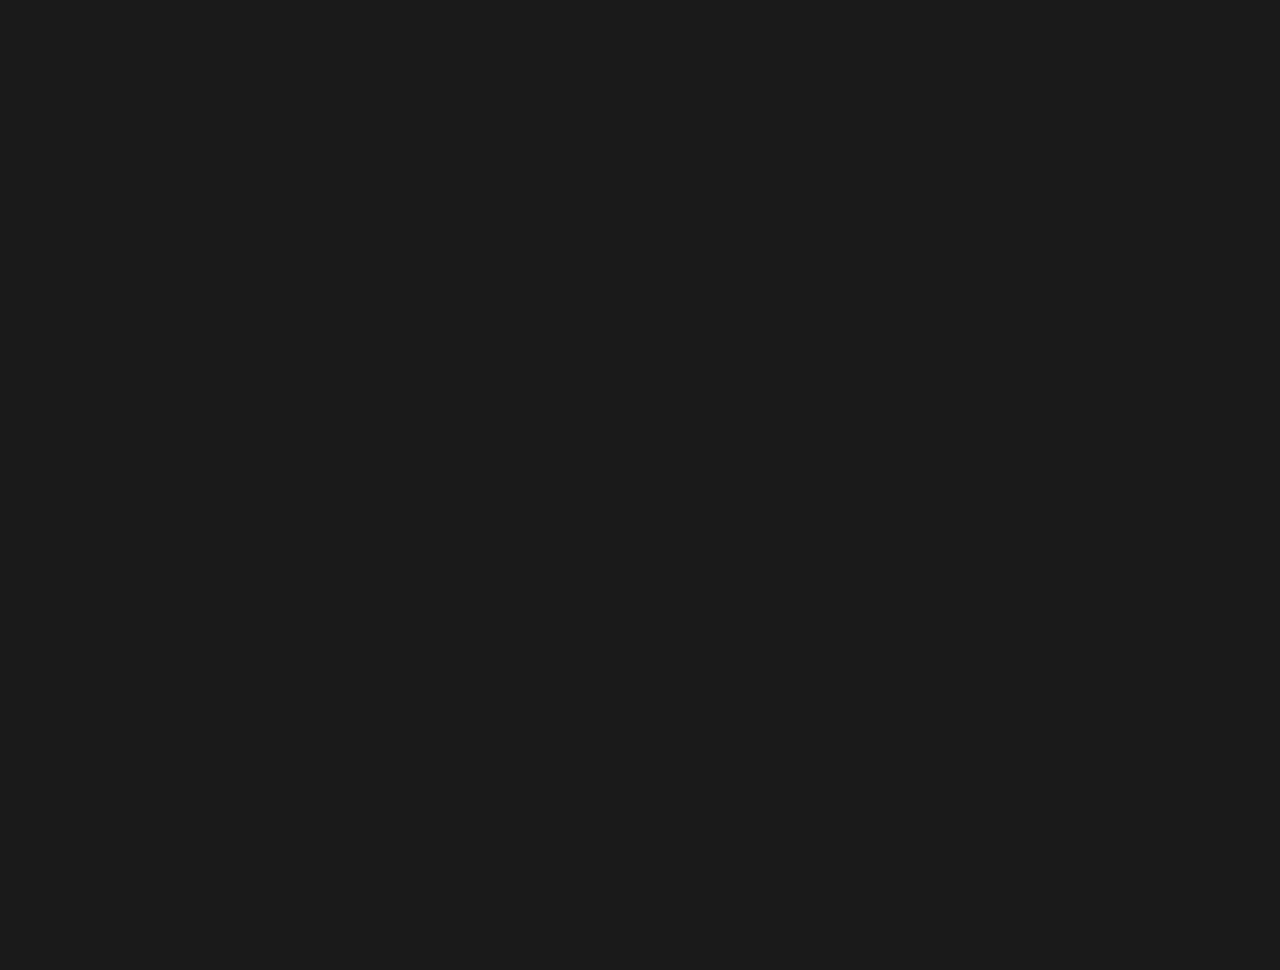
==== index.html @ 04cdd2e3 "upd" ====
<!DOCTYPE html>
<html lang="en">
<head>
    <meta charset="UTF-8">
    <meta name="viewport" content="width=device-width, initial-scale=1.0">
    <title>Welcome to We The People Roleplay</title>
    <link rel="stylesheet" href="style.css">
</head>
<body class="fade-out">

<header>
    <div class="logo"><img src="logo.png" alt="We The People Roleplay Logo"> We The People Roleplay</div>
</header>

<div class="intro-content">
    <div class="welcome">
        <h1>Welcome to We The People</h1>
    </div>

    <div class="video-container" style="text-align:center">
        <video id="video1" width="420" autoplay muted loop>
            <source src="IndexVideo.mp4" type="video/mp4">
            Your browser does not support the video tag.
        </video>
        <br><br>
        <button onclick="playPause()">Play/Pause</button>
        <button onclick="makeBig()">Big</button>
        <button onclick="makeSmall()">Small</button>
        <button onclick="makeNormal()">Normal</button>
    </div>

    <div class="intro-button">
        <a href="home.html"><button>Continue</button></a>
    </div>
</div>

<script src="script.js"></script>
</body>
</html>
---- style.css ----
/* Base Styles */
body {
    font-family: 'Arial', sans-serif;
    margin: 0;
    padding: 0;
    background-color: #1a1a1a;
    color: #eaeaea;
    opacity: 1;
    transition: opacity 0.5s ease-in-out;
}

body.fade-out {
    opacity: 0;
}

header {
    display: flex;
    justify-content: space-between;
    align-items: center;
    padding: 10px 20px;
    background-color: #333;
    color: #fff;
    box-shadow: 0 4px 8px rgba(0, 0, 0, 0.2);
}

header nav a {
    color: #fff;
    margin: 0 10px;
    text-decoration: none;
    transition: color 0.3s;
}

header nav a:hover {
    color: #007bff;
}

.logo {
    display: flex;
    align-items: center;
}

.logo img {
    height: 50px;
    margin-right: 10px;
}

.intro-content {
    display: flex;
    flex-direction: column;
    justify-content: center;
    align-items: center;
    height: 100vh;
    text-align: center;
}

.welcome {
    padding: 20px;
    background-color: #282828;
    color: #00ccff;
    font-size: 2em;
    border-radius: 10px;
    margin-bottom: 20px;
}

.video-container {
    margin: 20px 0;
}

.intro-button {
    text-align: center;
    margin: 20px 0;
}

.intro-button button {
    padding: 10px 20px;
    font-size: 1.2em;
    background-color: #007bff;
    color: #fff;
    border: none;
    border-radius: 5px;
    cursor: pointer;
    transition: background-color 0.3s, transform 0.3s;
}

.intro-button button:hover {
    background-color: #0056b3;
    transform: scale(1.05);
}

.hero {
    height: 100vh;
    display: flex;
    flex-direction: column;
    justify-content: center;
    align-items: center;
    color: #fff;
    text-align: center;
    padding: 20px;
    position: relative;
    overflow: hidden;
    background-color: #333;
}

.hero h1 {
    font-size: 4em;
    margin: 0;
    text-shadow: 2px 2px 4px rgba(0, 0, 0, 0.5);
}

.hero p {
    font-size: 1.5em;
    margin: 10px 0;
    text-shadow: 1px 1px 2px rgba(0, 0, 0, 0.5);
}

.hero button {
    padding: 10px 20px;
    font-size: 1em;
    margin-top: 20px;
    background-color: #007bff;
    color: #fff;
    border: none;
    border-radius: 5px;
    cursor: pointer;
    transition: background-color 0.3s, transform 0.3s;
}

.hero button:hover {
    background-color: #0056b3;
    transform: scale(1.05);
}

section {
    padding: 40px 20px;
}

.about-us, .server-info, .rules, .downloads, .contact, .things-to-do {
    text-align: center;
    padding: 20px;
    background-color: #282828;
    margin: 20px 0;
    box-shadow: 0 4px 8px rgba(0, 0, 0, 0.2);
    border-radius: 10px;
    transition: transform 0.3s, background-color 0.3s;
}

.about-us:hover, .server-info:hover, .rules:hover, .downloads:hover, .contact:hover, .things-to-do:hover {
    transform: scale(1.02);
    background-color: #333;
}

footer {
    background-color: #333;
    color: #fff;
    text-align: center;
    padding: 10px 20px;
    position: relative;
    width: 100%;
    bottom: 0;
}

h1, h2 {
    color: #00ccff;
}

button {
    background-color: #28a745;
    color: #fff;
    border: none;
    padding: 10px 20px;
    cursor: pointer;
    margin: 0 5px;
    border-radius: 5px;
    transition: background-color 0.3s, transform 0.3s;
}

button:hover {
    background-color: #218838;
    transform: scale(1.05);
}

@media (max-width: 768px) {
    .hero h1 {
        font-size: 3em;
    }

    .hero p {
        font-size: 1.2em;
    }

    header {
        flex-direction: column;
        text-align: center;
    }

    header nav {
        margin-top: 10px;
    }

    .video-container video {
        width: 100%;
        max-width: 100%;
    }
}
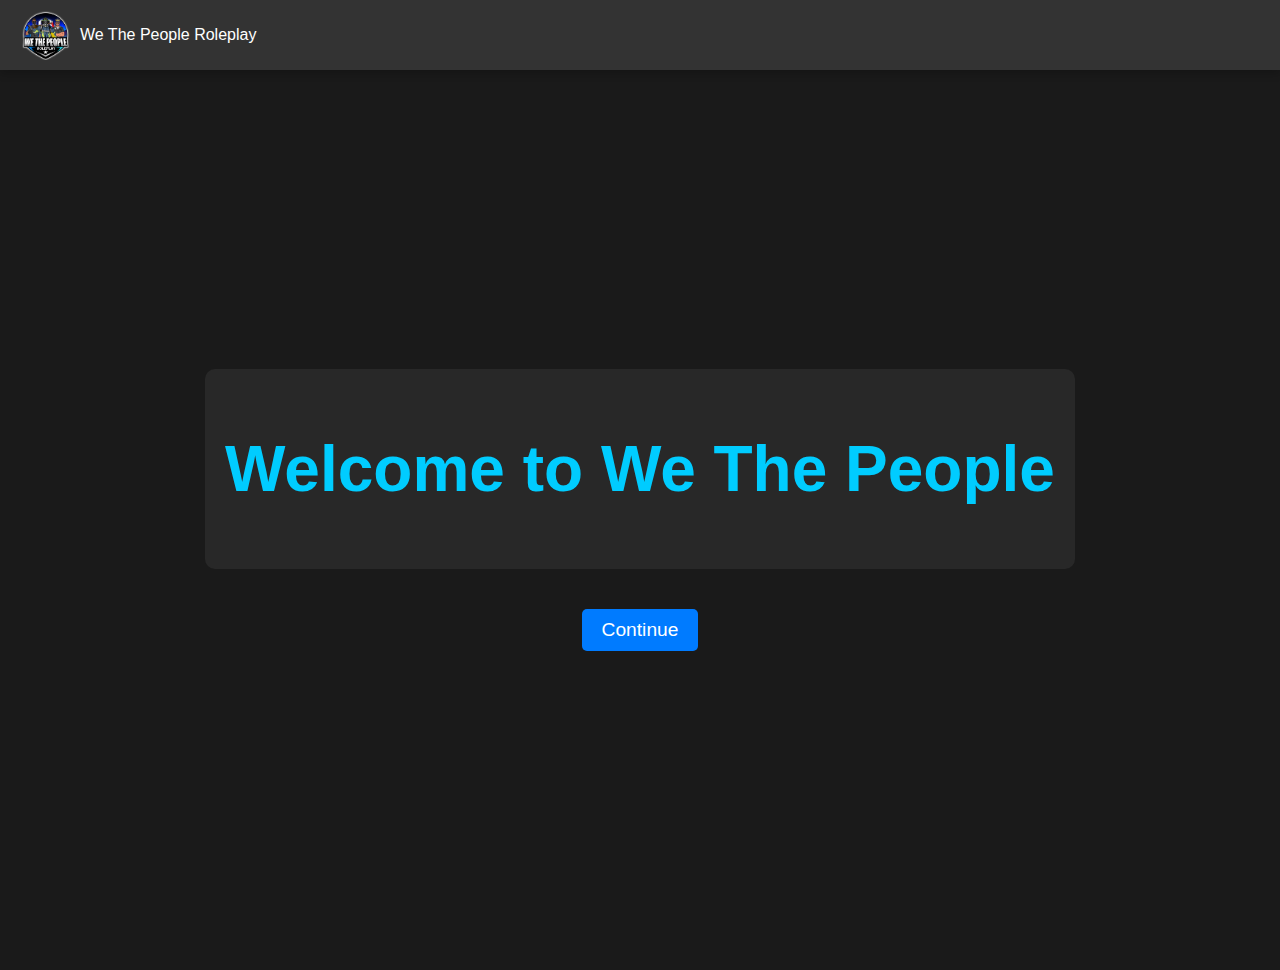
==== commit 8db48f7a: "update" ====
--- a/index.html
+++ b/index.html
@@ -17,18 +17,6 @@
         <h1>Welcome to We The People</h1>
     </div>
 
-    <div class="video-container" style="text-align:center">
-        <video id="video1" width="420" autoplay muted loop>
-            <source src="IndexVideo.mp4" type="video/mp4">
-            Your browser does not support the video tag.
-        </video>
-        <br><br>
-        <button onclick="playPause()">Play/Pause</button>
-        <button onclick="makeBig()">Big</button>
-        <button onclick="makeSmall()">Small</button>
-        <button onclick="makeNormal()">Normal</button>
-    </div>
-
     <div class="intro-button">
         <a href="home.html"><button>Continue</button></a>
     </div>
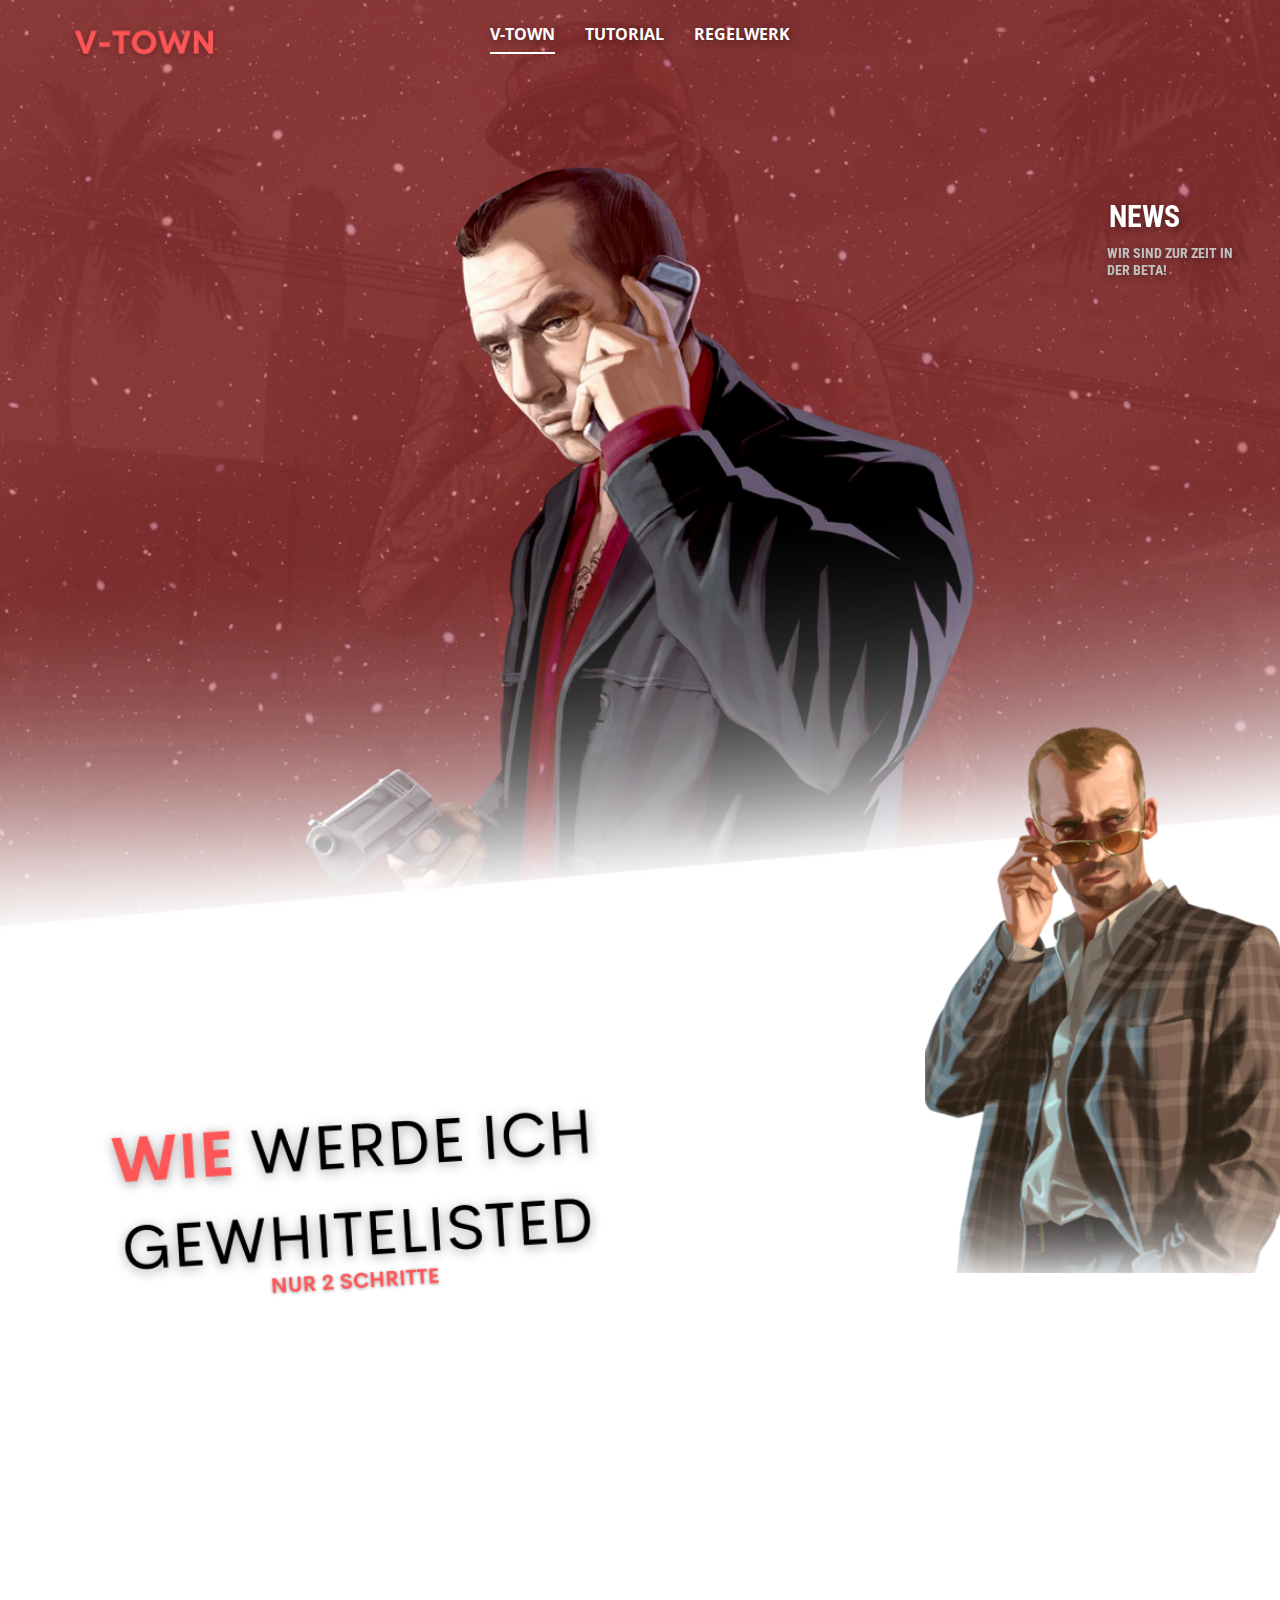
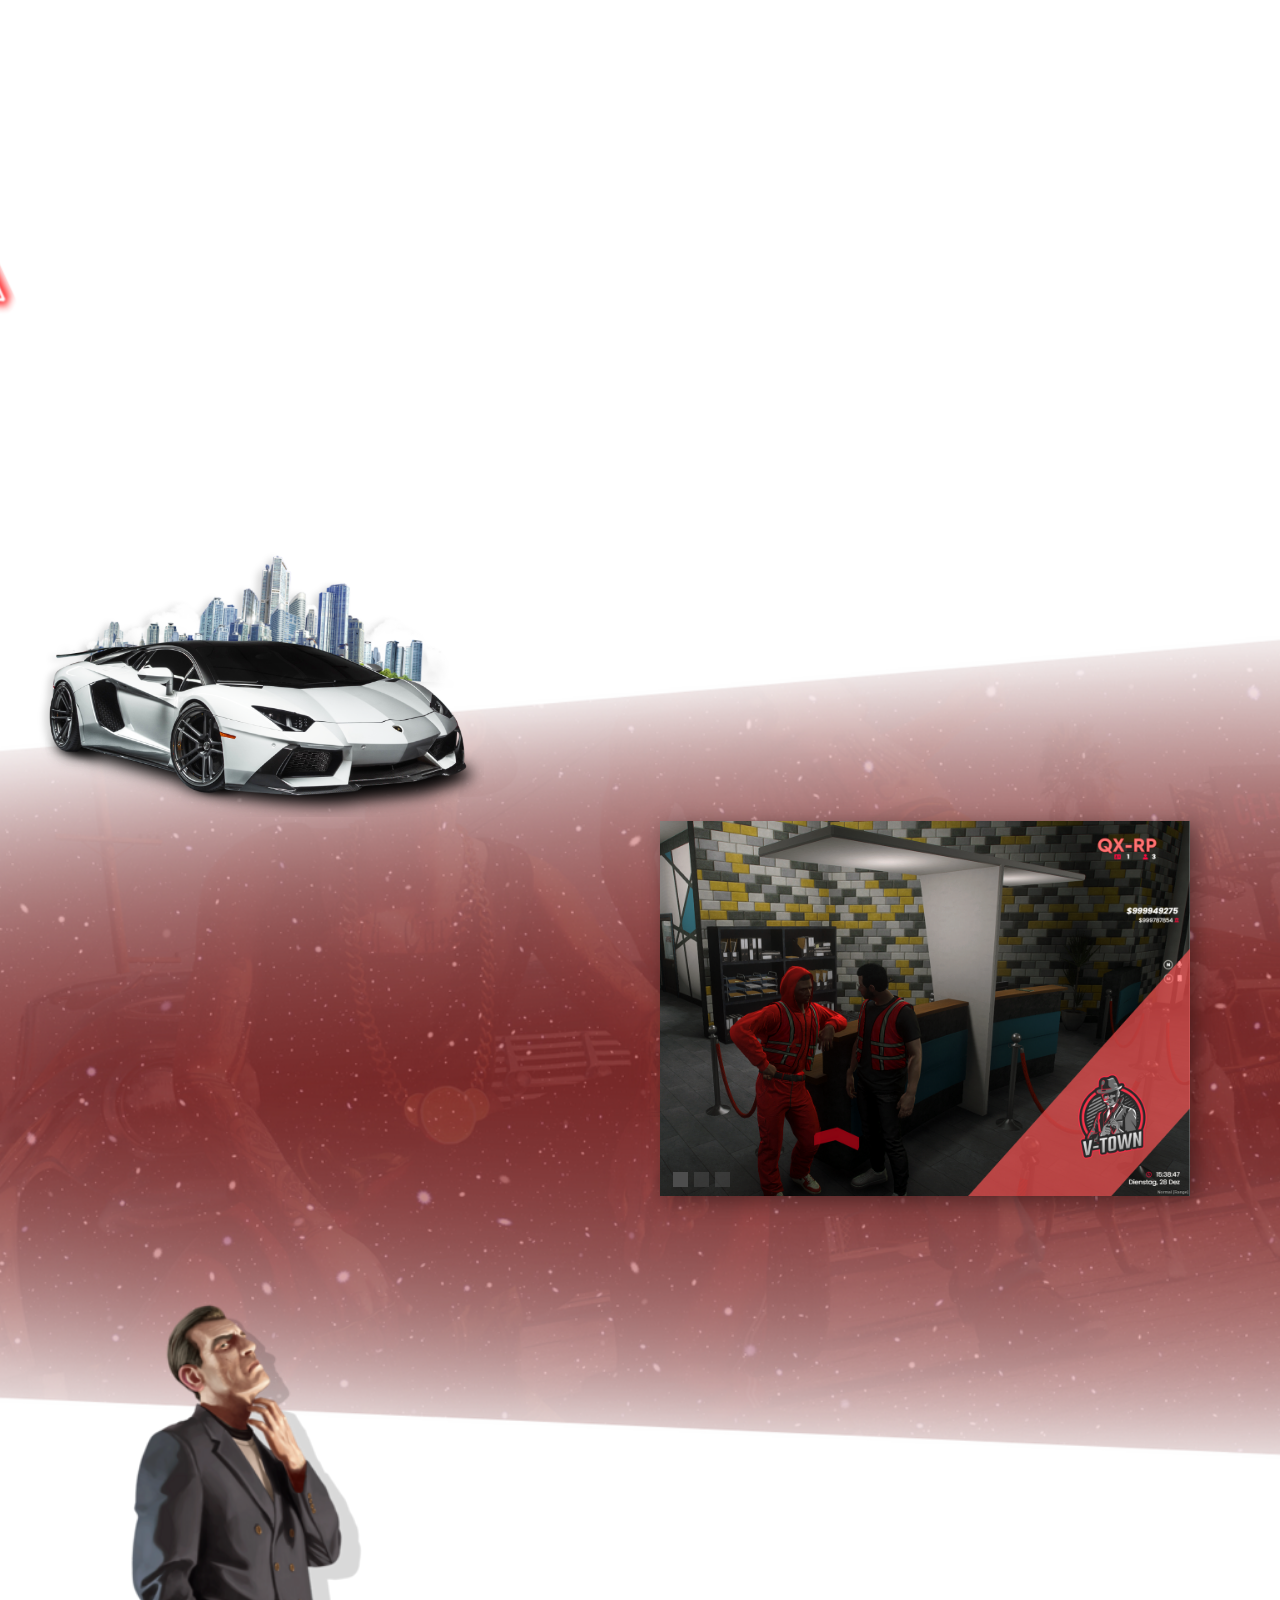
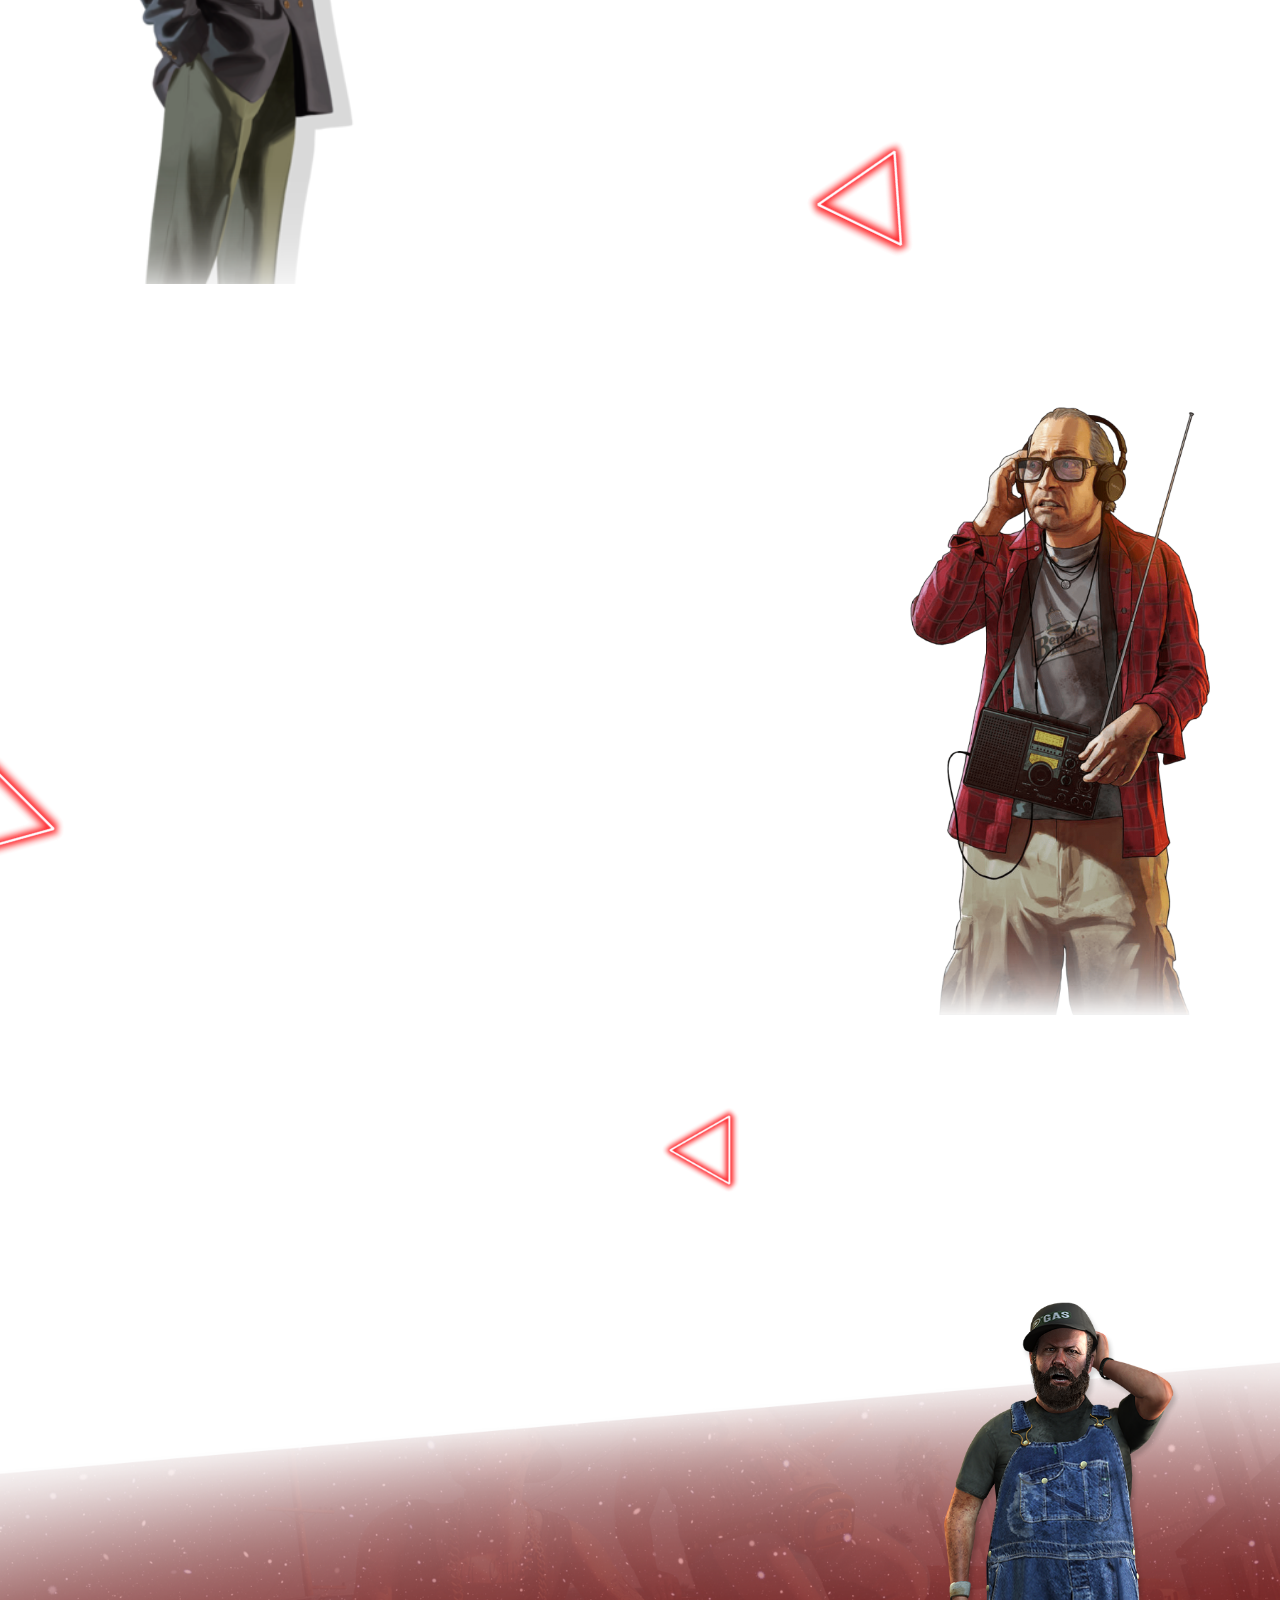
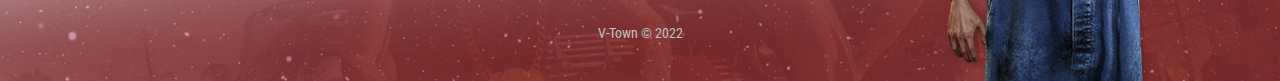
==== commit 8ddd2bba: "upd" ====
--- a/index.html
+++ b/index.html
@@ -1,27 +1,268 @@
 <!DOCTYPE html>
-<html lang="en">
-<head>
-    <meta charset="UTF-8">
+<html style="font-size: 16px;" lang="de">
+  <head>
     <meta name="viewport" content="width=device-width, initial-scale=1.0">
-    <title>Welcome to We The People Roleplay</title>
-    <link rel="stylesheet" href="style.css">
-</head>
-<body class="fade-out">
-
-<header>
-    <div class="logo"><img src="logo.png" alt="We The People Roleplay Logo"> We The People Roleplay</div>
-</header>
-
-<div class="intro-content">
-    <div class="welcome">
-        <h1>Welcome to We The People</h1>
-    </div>
-
-    <div class="intro-button">
-        <a href="home.html"><button>Continue</button></a>
-    </div>
-</div>
-
-<script src="script.js"></script>
-</body>
-</html>
+    <meta charset="utf-8">
+    <meta name="keywords" content="">
+    <meta name="description" content="">
+    <meta name="page_type" content="np-template-header-footer-from-plugin">
+    <title>V-Town</title>
+    <link rel="stylesheet" href="nicepage.css" media="screen">
+<link rel="stylesheet" href="V-Town.css" media="screen">
+    <script class="u-script" type="text/javascript" src="jquery.js" defer=""></script>
+    <script class="u-script" type="text/javascript" src="nicepage.js" defer=""></script>
+    <meta name="generator" content="RolePlay, Qx, FiveM">
+    <meta property="og:title" content="V-Town - Roleplay ">
+    
+    <link rel="icon" href="images/favicon.png">
+    <link id="u-theme-google-font" rel="stylesheet" href="https://fonts.googleapis.com/css?family=Roboto:100,100i,300,300i,400,400i,500,500i,700,700i,900,900i|Open+Sans:300,300i,400,400i,600,600i,700,700i,800,800i">
+    <link id="u-page-google-font" rel="stylesheet" href="https://fonts.googleapis.com/css?family=Roboto+Condensed:300,300i,400,400i,700,700i">
+    
+    
+    
+    
+    
+    <script type="application/ld+json">{
+		"@context": "http://schema.org",
+		"@type": "Organization",
+		"name": "Site11",
+		"logo": "images/logo33.png"
+}</script>
+    <meta name="theme-color" content="#478ac9">
+    <meta property="og:description" content="">
+    <meta property="og:type" content="website">
+  </head>
+  <body data-home-page="V-Town.html" data-home-page-title="V-Town" class="u-body u-overlap"><header class="u-clearfix u-header u-header" id="sec-26df"><div class="u-clearfix u-sheet u-sheet-1">
+        <a href="/V-Town.html" data-page-id="67859204" class="u-hover-feature u-image u-logo u-image-1" data-image-width="149" data-image-height="66" title="Startseite">
+          <img src="images/logo33.png" class="u-logo-image u-logo-image-1">
+        </a>
+        <nav class="u-menu u-menu-dropdown u-offcanvas u-menu-1">
+          <div class="menu-collapse" style="font-size: 1rem; letter-spacing: 0px; font-weight: 700; text-transform: uppercase;">
+            <a class="u-button-style u-custom-active-border-color u-custom-active-color u-custom-border u-custom-border-color u-custom-borders u-custom-hover-border-color u-custom-hover-color u-custom-left-right-menu-spacing u-custom-padding-bottom u-custom-text-active-color u-custom-text-color u-custom-text-hover-color u-custom-text-shadow u-custom-top-bottom-menu-spacing u-nav-link u-text-active-palette-1-base u-text-hover-palette-2-base" href="#">
+              <svg viewBox="0 0 24 24"><use xmlns:xlink="http://www.w3.org/1999/xlink" xlink:href="#menu-hamburger"></use></svg>
+              <svg version="1.1" xmlns="http://www.w3.org/2000/svg" xmlns:xlink="http://www.w3.org/1999/xlink"><defs><symbol id="menu-hamburger" viewBox="0 0 16 16" style="width: 16px; height: 16px;"><rect y="1" width="16" height="2"></rect><rect y="7" width="16" height="2"></rect><rect y="13" width="16" height="2"></rect>
+</symbol>
+</defs></svg>
+            </a>
+          </div>
+          <div class="u-custom-menu u-nav-container">
+            <ul class="u-nav u-spacing-30 u-unstyled u-nav-1"><li class="u-nav-item"><a class="u-border-2 u-border-active-white u-border-hover-grey-25 u-border-no-left u-border-no-right u-border-no-top u-button-style u-nav-link u-text-active-white u-text-hover-grey-25 u-text-white" href="/V-Town.html" style="padding: 10px 0px; text-shadow: 2px 2px 8px rgba(0,0,0,0.4);">V-Town</a>
+</li><li class="u-nav-item"><a class="u-border-2 u-border-active-white u-border-hover-grey-25 u-border-no-left u-border-no-right u-border-no-top u-button-style u-nav-link u-text-active-white u-text-hover-grey-25 u-text-white" href="/tutorial.html" style="padding: 10px 0px; text-shadow: 2px 2px 8px rgba(0,0,0,0.4);">Tutorial</a>
+</li><li class="u-nav-item"><a class="u-border-2 u-border-active-white u-border-hover-grey-25 u-border-no-left u-border-no-right u-border-no-top u-button-style u-nav-link u-text-active-white u-text-hover-grey-25 u-text-white" href="/Regelwerk.html" style="padding: 10px 0px; text-shadow: 2px 2px 8px rgba(0,0,0,0.4);">Regelwerk</a>
+</li></ul>
+          </div>
+          <div class="u-custom-menu u-nav-container-collapse">
+            <div class="u-black u-container-style u-inner-container-layout u-opacity u-opacity-95 u-sidenav">
+              <div class="u-inner-container-layout u-sidenav-overflow">
+                <div class="u-menu-close"></div>
+                <ul class="u-align-center u-nav u-popupmenu-items u-unstyled u-nav-2"><li class="u-nav-item"><a class="u-button-style u-nav-link" href="/V-Town.html" style="padding: 10px 0px; text-shadow: 2px 2px 8px rgba(0,0,0,0.4);">V-Town</a>
+</li><li class="u-nav-item"><a class="u-button-style u-nav-link" href="/tutorial.html" style="padding: 10px 0px; text-shadow: 2px 2px 8px rgba(0,0,0,0.4);">Tutorial</a>
+</li><li class="u-nav-item"><a class="u-button-style u-nav-link" href="/Regelwerk.html" style="padding: 10px 0px; text-shadow: 2px 2px 8px rgba(0,0,0,0.4);">Regelwerk</a>
+</li></ul>
+              </div>
+            </div>
+            <div class="u-black u-menu-overlay u-opacity u-opacity-70"></div>
+          </div>
+        </nav>
+      </div></header>
+    <section class="skrollable u-clearfix u-image u-section-1" id="sec-89bc" data-image-width="1920" data-image-height="1079">
+      <div class="u-clearfix u-sheet u-sheet-1">
+        <div class="u-clearfix u-expanded-width u-layout-wrap u-layout-wrap-1">
+          <div class="u-layout">
+            <div class="u-layout-row">
+              <div class="u-align-left u-container-style u-layout-cell u-size-30 u-layout-cell-1">
+                <div class="u-container-layout u-container-layout-1"></div>
+              </div>
+              <div class="u-container-style u-layout-cell u-size-30 u-layout-cell-2">
+                <div class="u-container-layout u-container-layout-2">
+                  <h1 class="u-custom-font u-font-roboto-condensed u-text u-text-default u-text-white u-text-1" data-animation-name="jackInTheBox" data-animation-duration="1000" data-animation-direction="">NEWS</h1>
+                  <h6 class="u-custom-font u-font-roboto-condensed u-text u-text-default u-text-grey-25 u-text-2" data-animation-name="jackInTheBox" data-animation-duration="1000" data-animation-direction="" data-animation-delay="250">WIR SIND ZUR ZEIT IN&nbsp;<br>DER BETA!
+                  </h6>
+                </div>
+              </div>
+            </div>
+          </div>
+        </div>
+      </div>
+    </section>
+    <section class="u-clearfix u-image u-section-2" id="sec-9128" data-image-width="1920" data-image-height="1079">
+      <div class="u-clearfix u-sheet u-sheet-1">
+        <div class="u-clearfix u-expanded-width u-layout-wrap u-layout-wrap-1">
+          <div class="u-layout">
+            <div class="u-layout-row">
+              <div class="u-container-style u-layout-cell u-size-30 u-layout-cell-1">
+                <div class="u-container-layout u-valign-bottom u-container-layout-1">
+                  <img class="u-hover-feature u-image u-image-default u-preserve-proportions u-image-1" src="images/WIEwerdeichgewhitelisted.png" alt="" data-image-width="500" data-image-height="500">
+                </div>
+              </div>
+              <div class="u-container-style u-layout-cell u-size-30 u-layout-cell-2">
+                <div class="u-container-layout u-container-layout-2">
+                  <img class="u-image u-image-default u-image-2" src="images/TheDimitri.png" alt="" data-image-width="350" data-image-height="479">
+                  <img class="u-image u-image-default u-image-3" src="images/Lighting8.png" alt="" data-image-width="1280" data-image-height="720">
+                </div>
+              </div>
+            </div>
+          </div>
+        </div>
+        <div class="u-container-style u-group u-hover-feature u-image u-shape-rectangle u-image-4" data-image-width="1920" data-image-height="1080" data-animation-name="flipIn" data-animation-duration="1000" data-animation-direction="X">
+          <div class="u-container-layout u-valign-top u-container-layout-3"></div>
+        </div>
+        <a href="https://cfx.re/join/kvd8r6" class="u-border-none u-btn u-btn-round u-button-style u-custom-color-2 u-hover-feature u-radius-11 u-text-body-alt-color u-btn-1" target="_blank" data-animation-name="bounceIn" data-animation-duration="1000" data-animation-delay="0" data-animation-direction="">SERVER BEITRETEN</a>
+      </div>
+      
+      
+      
+    </section>
+    <section class="skrollable u-clearfix u-image u-section-3" id="sec-facb" data-image-width="1920" data-image-height="1079">
+      <div class="u-clearfix u-sheet u-sheet-1">
+        <div class="u-clearfix u-expanded-width u-layout-wrap u-layout-wrap-1">
+          <div class="u-layout">
+            <div class="u-layout-row">
+              <div class="u-container-style u-layout-cell u-size-30 u-layout-cell-1">
+                <div class="u-container-layout u-container-layout-1">
+                  <img class="u-image u-image-contain u-image-default u-image-1" src="images/details-1-iphone.png" alt="" data-image-width="720" data-image-height="440">
+                  <h1 class="u-custom-font u-font-roboto-condensed u-text u-text-default u-text-white u-text-1" data-animation-name="jackInTheBox" data-animation-duration="1000" data-animation-direction="">
+                    <span class="u-text-palette-2-light-1">ERLEBE</span>
+                    <br>VIELE SACHEN
+                  </h1>
+                  <h3 class="u-custom-font u-font-roboto-condensed u-text u-text-default u-text-white u-text-2" data-animation-name="jackInTheBox" data-animation-duration="1000" data-animation-delay="250" data-animation-direction="">UNTERNEHME VIELE VERSCHIEDENE<br>SACHEN DAS DIR AUCH NIE LANGWEILIG&nbsp;<br>WIRD GEHE ZB INS <span class="u-text-palette-2-light-1">CASINO</span>, SPIELE&nbsp;<br>BASEBALL UND VIELES MEHR!
+                  </h3>
+                  <img class="u-image u-image-default u-image-2" src="images/Artwork_de_Ray_Boccino.png" alt="" data-image-width="280" data-image-height="500">
+                </div>
+              </div>
+              <div class="u-container-style u-layout-cell u-size-30 u-layout-cell-2">
+                <div class="u-container-layout u-container-layout-2">
+                  <div class="u-shape u-shape-rectangle u-shape-1"></div>
+                  <div class="u-carousel u-gallery u-gallery-slider u-layout-carousel u-lightbox u-no-transition u-show-text-none u-gallery-1" data-interval="5000" data-u-ride="carousel" id="carousel-5e2f">
+                    <ol class="u-carousel-indicators u-carousel-indicators-1">
+                      <li data-u-target="#carousel-5e2f" data-u-slide-to="0" class="u-active u-grey-70 u-shape-rectangle" style="width: 15px; height: 15px;"></li>
+                      <li data-u-target="#carousel-5e2f" data-u-slide-to="1" class="u-grey-70 u-shape-rectangle" style="width: 15px; height: 15px;"></li>
+                      <li data-u-target="#carousel-5e2f" data-u-slide-to="2" class="u-grey-70 u-shape-rectangle" style="width: 15px; height: 15px;"></li>
+                    </ol>
+                    <div class="u-carousel-inner u-gallery-inner" role="listbox">
+                      <div class="u-active u-carousel-item u-gallery-item u-carousel-item-1">
+                        <div class="u-back-slide u-back-slide-1" data-image-width="1600" data-image-height="900">
+                          <img src="images/DesignohneTitel40.png" alt="" data-image-width="2000" data-image-height="1333" class="u-back-image u-expanded u-back-image-1">
+                        </div>
+                        <div class="u-align-center u-over-slide u-shading u-valign-bottom u-over-slide-1">
+                          <h3 class="u-gallery-heading">Sample Title</h3>
+                          <p class="u-gallery-text">Sample Text</p>
+                        </div>
+                      </div>
+                      <div class="u-carousel-item u-gallery-item u-carousel-item-2">
+                        <div class="u-back-slide" data-image-width="1600" data-image-height="900">
+                          <img class="u-back-image u-expanded u-back-image-2" src="images/DesignohneTitel41.png">
+                        </div>
+                        <div class="u-align-center u-over-slide u-shading u-valign-bottom u-over-slide-2">
+                          <h3 class="u-gallery-heading">Sample Title</h3>
+                          <p class="u-gallery-text">Sample Text</p>
+                        </div>
+                      </div>
+                      <div class="u-carousel-item u-gallery-item u-carousel-item-3" data-image-width="500" data-image-height="500">
+                        <div class="u-back-slide" data-image-width="1920" data-image-height="1080">
+                          <img class="u-back-image u-expanded u-back-image-3" src="images/DesignohneTitel42.png">
+                        </div>
+                        <div class="u-align-center u-over-slide u-shading u-valign-bottom u-over-slide-3">
+                          <h3 class="u-gallery-heading"></h3>
+                          <p class="u-gallery-text"></p>
+                        </div>
+                        <style data-mode="XL"></style>
+                        <style data-mode="LG"></style>
+                        <style data-mode="MD"></style>
+                        <style data-mode="SM"></style>
+                        <style data-mode="XS"></style>
+                      </div>
+                    </div>
+                    <a class="u-absolute-vcenter u-carousel-control u-carousel-control-prev u-grey-70 u-hidden u-icon-circle u-opacity u-opacity-70 u-spacing-10 u-text-white u-carousel-control-1" href="#carousel-5e2f" role="button" data-u-slide="prev">
+                      <span aria-hidden="true">
+                        <svg viewBox="0 0 451.847 451.847"><path d="M97.141,225.92c0-8.095,3.091-16.192,9.259-22.366L300.689,9.27c12.359-12.359,32.397-12.359,44.751,0
+c12.354,12.354,12.354,32.388,0,44.748L173.525,225.92l171.903,171.909c12.354,12.354,12.354,32.391,0,44.744
+c-12.354,12.365-32.386,12.365-44.745,0l-194.29-194.281C100.226,242.115,97.141,234.018,97.141,225.92z"></path></svg>
+                      </span>
+                      <span class="sr-only">
+                        <svg viewBox="0 0 451.847 451.847"><path d="M97.141,225.92c0-8.095,3.091-16.192,9.259-22.366L300.689,9.27c12.359-12.359,32.397-12.359,44.751,0
+c12.354,12.354,12.354,32.388,0,44.748L173.525,225.92l171.903,171.909c12.354,12.354,12.354,32.391,0,44.744
+c-12.354,12.365-32.386,12.365-44.745,0l-194.29-194.281C100.226,242.115,97.141,234.018,97.141,225.92z"></path></svg>
+                      </span>
+                    </a>
+                    <a class="u-absolute-vcenter u-carousel-control u-carousel-control-next u-grey-70 u-hidden u-icon-circle u-opacity u-opacity-70 u-spacing-10 u-text-white u-carousel-control-2" href="#carousel-5e2f" role="button" data-u-slide="next">
+                      <span aria-hidden="true">
+                        <svg viewBox="0 0 451.846 451.847"><path d="M345.441,248.292L151.154,442.573c-12.359,12.365-32.397,12.365-44.75,0c-12.354-12.354-12.354-32.391,0-44.744
+L278.318,225.92L106.409,54.017c-12.354-12.359-12.354-32.394,0-44.748c12.354-12.359,32.391-12.359,44.75,0l194.287,194.284
+c6.177,6.18,9.262,14.271,9.262,22.366C354.708,234.018,351.617,242.115,345.441,248.292z"></path></svg>
+                      </span>
+                      <span class="sr-only">
+                        <svg viewBox="0 0 451.846 451.847"><path d="M345.441,248.292L151.154,442.573c-12.359,12.365-32.397,12.365-44.75,0c-12.354-12.354-12.354-32.391,0-44.744
+L278.318,225.92L106.409,54.017c-12.354-12.359-12.354-32.394,0-44.748c12.354-12.359,32.391-12.359,44.75,0l194.287,194.284
+c6.177,6.18,9.262,14.271,9.262,22.366C354.708,234.018,351.617,242.115,345.441,248.292z"></path></svg>
+                      </span>
+                    </a>
+                  </div>
+                </div>
+              </div>
+            </div>
+          </div>
+        </div>
+      </div>
+    </section>
+    <section class="u-clearfix u-image u-section-4" id="sec-71cf" data-image-width="1440" data-image-height="809">
+      <div class="u-clearfix u-sheet u-sheet-1">
+        <div class="u-clearfix u-expanded-width u-layout-wrap u-layout-wrap-1">
+          <div class="u-layout">
+            <div class="u-layout-col">
+              <div class="u-container-style u-layout-cell u-size-20 u-layout-cell-1">
+                <div class="u-container-layout u-container-layout-1">
+                  <img class="u-image u-image-default u-image-1" src="images/Lighting8.png" alt="" data-image-width="1280" data-image-height="720">
+                  <img class="u-hover-feature u-image u-image-default u-image-2" src="images/DesignohneTitel1.svg" alt="" data-image-width="1230" data-image-height="693" data-href="https://www.youtube.com/channel/UChH56C7lBJpGimaINwvrgmw" data-animation-name="flipIn" data-animation-duration="1000" data-animation-direction="X">
+                </div>
+              </div>
+              <div class="u-container-style u-layout-cell u-size-20 u-layout-cell-2">
+                <div class="u-container-layout u-container-layout-2">
+                  <img class="u-hover-feature u-image u-image-default u-image-3" src="images/DesignohneTitel2.svg" alt="" data-image-width="1230" data-image-height="693" data-href="https://www.tiktok.com/@qxrp.eu?lang=de-DE" data-animation-name="flipIn" data-animation-duration="1000" data-animation-delay="250" data-animation-direction="X">
+                </div>
+              </div>
+              <div class="u-container-style u-layout-cell u-size-20 u-layout-cell-3">
+                <div class="u-container-layout u-container-layout-3">
+                  <img class="u-image u-image-default u-image-4" src="images/toppng.com-ta-free-download-transparent-ron-gta-v-564x1142.png" alt="" data-image-width="422" data-image-height="854">
+                  <img class="u-image u-image-default u-image-5" src="images/Lighting8.png" alt="" data-image-width="1280" data-image-height="720">
+                  <img class="u-hover-feature u-image u-image-default u-image-6" src="images/DesignohneTitel3.svg" alt="" data-image-width="1230" data-image-height="693" data-href="https://discord.gg/S8q6aBtkwU" data-animation-name="flipIn" data-animation-duration="1000" data-animation-delay="500" data-animation-direction="X" data-target="_blank">
+                </div>
+              </div>
+            </div>
+          </div>
+        </div>
+      </div>
+      
+      
+      
+    </section>
+    
+    
+    <footer class="u-align-center u-clearfix u-footer u-image u-footer" id="sec-f3c1" data-image-width="1600" data-image-height="899"><div class="u-clearfix u-sheet u-sheet-1">
+        <div class="u-clearfix u-expanded-width u-layout-wrap u-layout-wrap-1">
+          <div class="u-layout">
+            <div class="u-layout-row">
+              <div class="u-container-style u-layout-cell u-size-20 u-layout-cell-1">
+                <div class="u-container-layout u-container-layout-1">
+                  <h4 class="u-custom-font u-font-roboto-condensed u-hover-feature u-text u-text-grey-30 u-text-1" data-animation-name="flipIn" data-animation-duration="1000" data-animation-direction="X">
+                    <span class="u-text-custom-color-2">V-Town</span> ist ein Projekt von BubbleDude, welches im Jahr 2021 angefangen wurde zu erstellen! Wir dürfen euch also nach ungefähr 1 Jahr in der Beta begrüßen.
+                  </h4>
+                  <img class="u-hover-feature u-image u-image-contain u-image-default u-preserve-proportions u-image-1" src="images/logo33.png" alt="" data-image-width="150" data-image-height="66" data-animation-name="flipIn" data-animation-duration="1000" data-animation-direction="X">
+                </div>
+              </div>
+              <div class="u-container-style u-layout-cell u-size-20 u-layout-cell-2">
+                <div class="u-container-layout u-container-layout-2">
+                  <h6 class="u-custom-font u-font-roboto-condensed u-text u-text-default u-text-grey-25 u-text-2">V-Town © 2022</h6>
+                </div>
+              </div>
+              <div class="u-container-style u-layout-cell u-size-20 u-layout-cell-3">
+                <div class="u-container-layout u-valign-bottom u-container-layout-3">
+                  <img class="u-image u-image-default u-image-2" src="images/pngkey.com-gta-5-online-logo-1899415.png" alt="" data-image-width="363" data-image-height="578">
+                </div>
+              </div>
+            </div>
+          </div>
+        </div>
+      </div></footer>
+  </body>
+</html>--- a/nicepage.css
+++ b/nicepage.css
@@ -0,0 +1,36109 @@
+/*begin-commonstyles library*//*!
+ * froala_editor v4.0.6 (https://www.froala.com/wysiwyg-editor)
+ * License https://froala.com/wysiwyg-editor/terms/
+ * Copyright 2014-2021 Froala Labs
+ */
+
+.fr-clearfix::after {
+  clear: both;
+  display: block;
+  content: "";
+  height: 0; }
+
+.fr-hide-by-clipping {
+  position: absolute;
+  width: 1px;
+  height: 1px;
+  padding: 0;
+  margin: -1px;
+  overflow: hidden;
+  clip: rect(0, 0, 0, 0);
+  border: 0; }
+
+.fr-view img.fr-rounded, .fr-view .fr-img-caption.fr-rounded img {
+  border-radius: 10px;
+  -moz-border-radius: 10px;
+  -webkit-border-radius: 10px;
+  -moz-background-clip: padding;
+  -webkit-background-clip: padding-box;
+  background-clip: padding-box; }
+
+.fr-view img.fr-shadow, .fr-view .fr-img-caption.fr-shadow img {
+  -webkit-box-shadow: 10px 10px 5px 0px #cccccc;
+  -moz-box-shadow: 10px 10px 5px 0px #cccccc;
+  box-shadow: 10px 10px 5px 0px #cccccc; }
+
+.fr-view img.fr-bordered, .fr-view .fr-img-caption.fr-bordered img {
+  border: solid 5px #CCC; }
+
+.fr-view img.fr-bordered {
+  -webkit-box-sizing: content-box;
+  -moz-box-sizing: content-box;
+  box-sizing: content-box; }
+
+.fr-view .fr-img-caption.fr-bordered img {
+  -webkit-box-sizing: border-box;
+  -moz-box-sizing: border-box;
+  box-sizing: border-box; }
+
+.fr-view {
+  word-wrap: break-word; }
+  .fr-view span[style~="color:"] a {
+    color: inherit; }
+  .fr-view strong {
+    font-weight: 700; }
+  .fr-view table[border='0'] td:not([class]), .fr-view table[border='0'] th:not([class]), .fr-view table[border='0'] td[class=""], .fr-view table[border='0'] th[class=""] {
+    border-width: 0px; }
+  .fr-view table {
+    border: none;
+    border-collapse: collapse;
+    empty-cells: show;
+    max-width: 100%; }
+    .fr-view table td {
+      min-width: 5px; }
+    .fr-view table.fr-dashed-borders td, .fr-view table.fr-dashed-borders th {
+      border-style: dashed; }
+    .fr-view table.fr-alternate-rows tbody tr:nth-child(2n) {
+      background: whitesmoke; }
+    .fr-view table td, .fr-view table th {
+      border: 1px solid #DDD; }
+      .fr-view table td:empty, .fr-view table th:empty {
+        height: 20px; }
+      .fr-view table td.fr-highlighted, .fr-view table th.fr-highlighted {
+        border: 1px double red; }
+      .fr-view table td.fr-thick, .fr-view table th.fr-thick {
+        border-width: 2px; }
+    .fr-view table th {
+      background: #ececec; }
+  .fr-view hr {
+    clear: both;
+    user-select: none;
+    -o-user-select: none;
+    -moz-user-select: none;
+    -khtml-user-select: none;
+    -webkit-user-select: none;
+    -ms-user-select: none;
+    break-after: always;
+    page-break-after: always; }
+  .fr-view .fr-file {
+    position: relative; }
+    .fr-view .fr-file::after {
+      position: relative;
+      content: "\1F4CE";
+      font-weight: normal; }
+  .fr-view pre {
+    white-space: pre-wrap;
+    word-wrap: break-word;
+    overflow: visible; }
+/*  .fr-view[dir="rtl"] blockquote {
+    border-left: none;
+    border-right: solid 2px #5E35B1;
+    margin-right: 0;
+    padding-right: 5px;
+    padding-left: 0; }
+    .fr-view[dir="rtl"] blockquote blockquote {
+      border-color: #00BCD4; }
+      .fr-view[dir="rtl"] blockquote blockquote blockquote {
+        border-color: #43A047; }
+  .fr-view blockquote {
+    border-left: solid 2px #5E35B1;
+    margin-left: 0;
+    padding-left: 5px;
+    color: #5E35B1; }
+    .fr-view blockquote blockquote {
+      border-color: #00BCD4;
+      color: #00BCD4; }
+      .fr-view blockquote blockquote blockquote {
+        border-color: #43A047;
+        color: #43A047; } */
+  .fr-view span.fr-emoticon {
+    font-weight: normal;
+    font-family: "Apple Color Emoji","Segoe UI Emoji","NotoColorEmoji","Segoe UI Symbol","Android Emoji","EmojiSymbols";
+    display: inline;
+    line-height: 0; }
+    .fr-view span.fr-emoticon.fr-emoticon-img {
+      background-repeat: no-repeat !important;
+      font-size: inherit;
+      height: 1em;
+      width: 1em;
+      min-height: 20px;
+      min-width: 20px;
+      display: inline-block;
+      margin: -.1em .1em .1em;
+      line-height: 1;
+      vertical-align: middle; }
+  .fr-view .fr-text-gray {
+    color: #AAA !important; }
+  .fr-view .fr-text-bordered {
+    border-top: solid 1px #222;
+    border-bottom: solid 1px #222;
+    padding: 10px 0; }
+  .fr-view .fr-text-spaced {
+    letter-spacing: 1px; }
+  .fr-view .fr-text-uppercase {
+    text-transform: uppercase; }
+  .fr-view .fr-class-highlighted {
+    background-color: #ffff00; }
+  .fr-view .fr-class-code {
+    border-color: #cccccc;
+    border-radius: 2px;
+    -moz-border-radius: 2px;
+    -webkit-border-radius: 2px;
+    -moz-background-clip: padding;
+    -webkit-background-clip: padding-box;
+    background-clip: padding-box;
+    background: #f5f5f5;
+    padding: 10px;
+    font-family: "Courier New", Courier, monospace; }
+  .fr-view .fr-class-transparency {
+    opacity: 0.5; }
+  .fr-view img {
+    position: relative;
+    max-width: 100%; }
+    .fr-view img.fr-dib {
+      margin: 10px auto;
+      display: block;
+      float: none;
+      vertical-align: top; }
+      .fr-view img.fr-dib.fr-fil {
+        margin-left: 0;
+        text-align: left; }
+      .fr-view img.fr-dib.fr-fir {
+        margin-right: 0;
+        text-align: right; }
+    .fr-view img.fr-dii {
+      display: inline-block;
+      float: none;
+      vertical-align: bottom;
+      margin-left: 5px;
+      margin-right: 5px;
+      max-width: calc(100% - (2 * 5px)); }
+      .fr-view img.fr-dii.fr-fil {
+        float: left;
+        margin: 10px 15px 10px 0;
+        max-width: calc(100% - 5px); }
+      .fr-view img.fr-dii.fr-fir {
+        float: right;
+        margin: 10px 0 10px 15px;
+        max-width: calc(100% - 5px); }
+  .fr-view span.fr-img-caption {
+    position: relative;
+    max-width: 100%; }
+    .fr-view span.fr-img-caption.fr-dib {
+      margin: 5px auto;
+      display: block;
+      float: none;
+      vertical-align: top; }
+      .fr-view span.fr-img-caption.fr-dib.fr-fil {
+        margin-left: 0;
+        text-align: left; }
+      .fr-view span.fr-img-caption.fr-dib.fr-fir {
+        margin-right: 0;
+        text-align: right; }
+    .fr-view span.fr-img-caption.fr-dii {
+      display: inline-block;
+      float: none;
+      vertical-align: bottom;
+      margin-left: 5px;
+      margin-right: 5px;
+      max-width: calc(100% - (2 * 5px)); }
+      .fr-view span.fr-img-caption.fr-dii.fr-fil {
+        float: left;
+        margin: 5px 5px 5px 0;
+        max-width: calc(100% - 5px); }
+      .fr-view span.fr-img-caption.fr-dii.fr-fir {
+        float: right;
+        margin: 5px 0 5px 5px;
+        max-width: calc(100% - 5px); }
+  .fr-view .fr-video {
+    text-align: center;
+    position: relative; }
+    .fr-view .fr-video.fr-rv {
+      padding-bottom: 56.25%;
+      padding-top: 30px;
+      height: 0;
+      overflow: hidden; }
+      .fr-view .fr-video.fr-rv > iframe, .fr-view .fr-video.fr-rv object, .fr-view .fr-video.fr-rv embed {
+        position: absolute !important;
+        top: 0;
+        left: 0;
+        width: 100%;
+        height: 100%; }
+    .fr-view .fr-video > * {
+      -webkit-box-sizing: content-box;
+      -moz-box-sizing: content-box;
+      box-sizing: content-box;
+      max-width: 100%;
+      border: none; }
+    .fr-view .fr-video.fr-dvb {
+      display: block;
+      clear: both; }
+      .fr-view .fr-video.fr-dvb.fr-fvl {
+        text-align: left; }
+      .fr-view .fr-video.fr-dvb.fr-fvr {
+        text-align: right; }
+    .fr-view .fr-video.fr-dvi {
+      display: inline-block; }
+      .fr-view .fr-video.fr-dvi.fr-fvl {
+        float: left; }
+      .fr-view .fr-video.fr-dvi.fr-fvr {
+        float: right; }
+  .fr-view a.fr-strong {
+    font-weight: 700; }
+  .fr-view a.fr-green {
+    color: green; }
+  .fr-view .fr-img-caption {
+    text-align: center; }
+    .fr-view .fr-img-caption .fr-img-wrap {
+      padding: 0;
+      margin: auto;
+      text-align: center;
+      width: 100%; }
+      .fr-view .fr-img-caption .fr-img-wrap a {
+        display: block; }
+      .fr-view .fr-img-caption .fr-img-wrap img {
+        display: block;
+        margin: auto;
+        width: 100%; }
+      .fr-view .fr-img-caption .fr-img-wrap > span {
+        margin: auto;
+        display: block;
+        padding: 5px 5px 10px;
+        font-size: 14px;
+        font-weight: initial;
+        -webkit-box-sizing: border-box;
+        -moz-box-sizing: border-box;
+        box-sizing: border-box;
+        -webkit-opacity: 0.9;
+        -moz-opacity: 0.9;
+        opacity: 0.9;
+        -ms-filter: "progid:DXImageTransform.Microsoft.Alpha(Opacity=0)";
+        width: 100%;
+        text-align: center; }
+  .fr-view button.fr-rounded, .fr-view input.fr-rounded, .fr-view textarea.fr-rounded {
+    border-radius: 10px;
+    -moz-border-radius: 10px;
+    -webkit-border-radius: 10px;
+    -moz-background-clip: padding;
+    -webkit-background-clip: padding-box;
+    background-clip: padding-box; }
+  .fr-view button.fr-large, .fr-view input.fr-large, .fr-view textarea.fr-large {
+    font-size: 24px; }
+
+/**
+ * Image style.
+ */
+a.fr-view.fr-strong {
+  font-weight: 700; }
+a.fr-view.fr-green {
+  color: green; }
+
+/**
+ * Link style.
+ */
+img.fr-view {
+  position: relative;
+  max-width: 100%; }
+  img.fr-view.fr-dib {
+    margin: 5px auto;
+    display: block;
+    float: none;
+    vertical-align: top; }
+    img.fr-view.fr-dib.fr-fil {
+      margin-left: 0;
+      text-align: left; }
+    img.fr-view.fr-dib.fr-fir {
+      margin-right: 0;
+      text-align: right; }
+  img.fr-view.fr-dii {
+    display: inline-block;
+    float: none;
+    vertical-align: bottom;
+    margin-left: 5px;
+    margin-right: 5px;
+    max-width: calc(100% - (2 * 5px)); }
+    img.fr-view.fr-dii.fr-fil {
+      float: left;
+      margin: 5px 5px 5px 0;
+      max-width: calc(100% - 5px); }
+    img.fr-view.fr-dii.fr-fir {
+      float: right;
+      margin: 5px 0 5px 5px;
+      max-width: calc(100% - 5px); }
+
+span.fr-img-caption.fr-view {
+  position: relative;
+  max-width: 100%; }
+  span.fr-img-caption.fr-view.fr-dib {
+    margin: 5px auto;
+    display: block;
+    float: none;
+    vertical-align: top; }
+    span.fr-img-caption.fr-view.fr-dib.fr-fil {
+      margin-left: 0;
+      text-align: left; }
+    span.fr-img-caption.fr-view.fr-dib.fr-fir {
+      margin-right: 0;
+      text-align: right; }
+  span.fr-img-caption.fr-view.fr-dii {
+    display: inline-block;
+    float: none;
+    vertical-align: bottom;
+    margin-left: 5px;
+    margin-right: 5px;
+    max-width: calc(100% - (2 * 5px)); }
+    span.fr-img-caption.fr-view.fr-dii.fr-fil {
+      float: left;
+      margin: 5px 5px 5px 0;
+      max-width: calc(100% - 5px); }
+    span.fr-img-caption.fr-view.fr-dii.fr-fir {
+      float: right;
+      margin: 5px 0 5px 5px;
+      max-width: calc(100% - 5px); }
+/*end-commonstyles library*//*begin-commonstyles library*/@charset "UTF-8";
+
+/*!
+ * animate.css -https://daneden.github.io/animate.css/
+ * Version - 3.7.2
+ * Licensed under the MIT license - http://opensource.org/licenses/MIT
+ *
+ * Copyright (c) 2019 Daniel Eden
+ */
+
+@-webkit-keyframes bounce {
+  from,
+  20%,
+  53%,
+  80%,
+  to {
+    -webkit-animation-timing-function: cubic-bezier(0.215, 0.61, 0.355, 1);
+    animation-timing-function: cubic-bezier(0.215, 0.61, 0.355, 1);
+    -webkit-transform: translate3d(0, 0, 0);
+    transform: translate3d(0, 0, 0);
+  }
+
+  40%,
+  43% {
+    -webkit-animation-timing-function: cubic-bezier(0.755, 0.05, 0.855, 0.06);
+    animation-timing-function: cubic-bezier(0.755, 0.05, 0.855, 0.06);
+    -webkit-transform: translate3d(0, -30px, 0);
+    transform: translate3d(0, -30px, 0);
+  }
+
+  70% {
+    -webkit-animation-timing-function: cubic-bezier(0.755, 0.05, 0.855, 0.06);
+    animation-timing-function: cubic-bezier(0.755, 0.05, 0.855, 0.06);
+    -webkit-transform: translate3d(0, -15px, 0);
+    transform: translate3d(0, -15px, 0);
+  }
+
+  90% {
+    -webkit-transform: translate3d(0, -4px, 0);
+    transform: translate3d(0, -4px, 0);
+  }
+}
+
+@keyframes bounce {
+  from,
+  20%,
+  53%,
+  80%,
+  to {
+    -webkit-animation-timing-function: cubic-bezier(0.215, 0.61, 0.355, 1);
+    animation-timing-function: cubic-bezier(0.215, 0.61, 0.355, 1);
+    -webkit-transform: translate3d(0, 0, 0);
+    transform: translate3d(0, 0, 0);
+  }
+
+  40%,
+  43% {
+    -webkit-animation-timing-function: cubic-bezier(0.755, 0.05, 0.855, 0.06);
+    animation-timing-function: cubic-bezier(0.755, 0.05, 0.855, 0.06);
+    -webkit-transform: translate3d(0, -30px, 0);
+    transform: translate3d(0, -30px, 0);
+  }
+
+  70% {
+    -webkit-animation-timing-function: cubic-bezier(0.755, 0.05, 0.855, 0.06);
+    animation-timing-function: cubic-bezier(0.755, 0.05, 0.855, 0.06);
+    -webkit-transform: translate3d(0, -15px, 0);
+    transform: translate3d(0, -15px, 0);
+  }
+
+  90% {
+    -webkit-transform: translate3d(0, -4px, 0);
+    transform: translate3d(0, -4px, 0);
+  }
+}
+
+.bounce {
+  -webkit-animation-name: bounce;
+  animation-name: bounce;
+  -webkit-transform-origin: center bottom;
+  transform-origin: center bottom;
+}
+
+@-webkit-keyframes flash {
+  from,
+  50%,
+  to {
+    opacity: 1;
+  }
+
+  25%,
+  75% {
+    opacity: 0;
+  }
+}
+
+@keyframes flash {
+  from,
+  50%,
+  to {
+    opacity: 1;
+  }
+
+  25%,
+  75% {
+    opacity: 0;
+  }
+}
+
+.flash {
+  -webkit-animation-name: flash;
+  animation-name: flash;
+}
+
+/* originally authored by Nick Pettit - https://github.com/nickpettit/glide */
+
+@-webkit-keyframes pulse {
+  from {
+    -webkit-transform: scale3d(1, 1, 1);
+    transform: scale3d(1, 1, 1);
+  }
+
+  50% {
+    -webkit-transform: scale3d(1.05, 1.05, 1.05);
+    transform: scale3d(1.05, 1.05, 1.05);
+  }
+
+  to {
+    -webkit-transform: scale3d(1, 1, 1);
+    transform: scale3d(1, 1, 1);
+  }
+}
+
+@keyframes pulse {
+  from {
+    -webkit-transform: scale3d(1, 1, 1);
+    transform: scale3d(1, 1, 1);
+  }
+
+  50% {
+    -webkit-transform: scale3d(1.05, 1.05, 1.05);
+    transform: scale3d(1.05, 1.05, 1.05);
+  }
+
+  to {
+    -webkit-transform: scale3d(1, 1, 1);
+    transform: scale3d(1, 1, 1);
+  }
+}
+
+.pulse {
+  -webkit-animation-name: pulse;
+  animation-name: pulse;
+}
+
+@-webkit-keyframes rubberBand {
+  from {
+    -webkit-transform: scale3d(1, 1, 1);
+    transform: scale3d(1, 1, 1);
+  }
+
+  30% {
+    -webkit-transform: scale3d(1.25, 0.75, 1);
+    transform: scale3d(1.25, 0.75, 1);
+  }
+
+  40% {
+    -webkit-transform: scale3d(0.75, 1.25, 1);
+    transform: scale3d(0.75, 1.25, 1);
+  }
+
+  50% {
+    -webkit-transform: scale3d(1.15, 0.85, 1);
+    transform: scale3d(1.15, 0.85, 1);
+  }
+
+  65% {
+    -webkit-transform: scale3d(0.95, 1.05, 1);
+    transform: scale3d(0.95, 1.05, 1);
+  }
+
+  75% {
+    -webkit-transform: scale3d(1.05, 0.95, 1);
+    transform: scale3d(1.05, 0.95, 1);
+  }
+
+  to {
+    -webkit-transform: scale3d(1, 1, 1);
+    transform: scale3d(1, 1, 1);
+  }
+}
+
+@keyframes rubberBand {
+  from {
+    -webkit-transform: scale3d(1, 1, 1);
+    transform: scale3d(1, 1, 1);
+  }
+
+  30% {
+    -webkit-transform: scale3d(1.25, 0.75, 1);
+    transform: scale3d(1.25, 0.75, 1);
+  }
+
+  40% {
+    -webkit-transform: scale3d(0.75, 1.25, 1);
+    transform: scale3d(0.75, 1.25, 1);
+  }
+
+  50% {
+    -webkit-transform: scale3d(1.15, 0.85, 1);
+    transform: scale3d(1.15, 0.85, 1);
+  }
+
+  65% {
+    -webkit-transform: scale3d(0.95, 1.05, 1);
+    transform: scale3d(0.95, 1.05, 1);
+  }
+
+  75% {
+    -webkit-transform: scale3d(1.05, 0.95, 1);
+    transform: scale3d(1.05, 0.95, 1);
+  }
+
+  to {
+    -webkit-transform: scale3d(1, 1, 1);
+    transform: scale3d(1, 1, 1);
+  }
+}
+
+.rubberBand {
+  -webkit-animation-name: rubberBand;
+  animation-name: rubberBand;
+}
+
+@-webkit-keyframes shake {
+  from,
+  to {
+    -webkit-transform: translate3d(0, 0, 0);
+    transform: translate3d(0, 0, 0);
+  }
+
+  10%,
+  30%,
+  50%,
+  70%,
+  90% {
+    -webkit-transform: translate3d(-10px, 0, 0);
+    transform: translate3d(-10px, 0, 0);
+  }
+
+  20%,
+  40%,
+  60%,
+  80% {
+    -webkit-transform: translate3d(10px, 0, 0);
+    transform: translate3d(10px, 0, 0);
+  }
+}
+
+@keyframes shake {
+  from,
+  to {
+    -webkit-transform: translate3d(0, 0, 0);
+    transform: translate3d(0, 0, 0);
+  }
+
+  10%,
+  30%,
+  50%,
+  70%,
+  90% {
+    -webkit-transform: translate3d(-10px, 0, 0);
+    transform: translate3d(-10px, 0, 0);
+  }
+
+  20%,
+  40%,
+  60%,
+  80% {
+    -webkit-transform: translate3d(10px, 0, 0);
+    transform: translate3d(10px, 0, 0);
+  }
+}
+
+.shake {
+  -webkit-animation-name: shake;
+  animation-name: shake;
+}
+
+@-webkit-keyframes headShake {
+  0% {
+    -webkit-transform: translateX(0);
+    transform: translateX(0);
+  }
+
+  6.5% {
+    -webkit-transform: translateX(-6px) rotateY(-9deg);
+    transform: translateX(-6px) rotateY(-9deg);
+  }
+
+  18.5% {
+    -webkit-transform: translateX(5px) rotateY(7deg);
+    transform: translateX(5px) rotateY(7deg);
+  }
+
+  31.5% {
+    -webkit-transform: translateX(-3px) rotateY(-5deg);
+    transform: translateX(-3px) rotateY(-5deg);
+  }
+
+  43.5% {
+    -webkit-transform: translateX(2px) rotateY(3deg);
+    transform: translateX(2px) rotateY(3deg);
+  }
+
+  50% {
+    -webkit-transform: translateX(0);
+    transform: translateX(0);
+  }
+}
+
+@keyframes headShake {
+  0% {
+    -webkit-transform: translateX(0);
+    transform: translateX(0);
+  }
+
+  6.5% {
+    -webkit-transform: translateX(-6px) rotateY(-9deg);
+    transform: translateX(-6px) rotateY(-9deg);
+  }
+
+  18.5% {
+    -webkit-transform: translateX(5px) rotateY(7deg);
+    transform: translateX(5px) rotateY(7deg);
+  }
+
+  31.5% {
+    -webkit-transform: translateX(-3px) rotateY(-5deg);
+    transform: translateX(-3px) rotateY(-5deg);
+  }
+
+  43.5% {
+    -webkit-transform: translateX(2px) rotateY(3deg);
+    transform: translateX(2px) rotateY(3deg);
+  }
+
+  50% {
+    -webkit-transform: translateX(0);
+    transform: translateX(0);
+  }
+}
+
+.headShake {
+  -webkit-animation-timing-function: ease-in-out;
+  animation-timing-function: ease-in-out;
+  -webkit-animation-name: headShake;
+  animation-name: headShake;
+}
+
+@-webkit-keyframes swing {
+  20% {
+    -webkit-transform: rotate3d(0, 0, 1, 15deg);
+    transform: rotate3d(0, 0, 1, 15deg);
+  }
+
+  40% {
+    -webkit-transform: rotate3d(0, 0, 1, -10deg);
+    transform: rotate3d(0, 0, 1, -10deg);
+  }
+
+  60% {
+    -webkit-transform: rotate3d(0, 0, 1, 5deg);
+    transform: rotate3d(0, 0, 1, 5deg);
+  }
+
+  80% {
+    -webkit-transform: rotate3d(0, 0, 1, -5deg);
+    transform: rotate3d(0, 0, 1, -5deg);
+  }
+
+  to {
+    -webkit-transform: rotate3d(0, 0, 1, 0deg);
+    transform: rotate3d(0, 0, 1, 0deg);
+  }
+}
+
+@keyframes swing {
+  20% {
+    -webkit-transform: rotate3d(0, 0, 1, 15deg);
+    transform: rotate3d(0, 0, 1, 15deg);
+  }
+
+  40% {
+    -webkit-transform: rotate3d(0, 0, 1, -10deg);
+    transform: rotate3d(0, 0, 1, -10deg);
+  }
+
+  60% {
+    -webkit-transform: rotate3d(0, 0, 1, 5deg);
+    transform: rotate3d(0, 0, 1, 5deg);
+  }
+
+  80% {
+    -webkit-transform: rotate3d(0, 0, 1, -5deg);
+    transform: rotate3d(0, 0, 1, -5deg);
+  }
+
+  to {
+    -webkit-transform: rotate3d(0, 0, 1, 0deg);
+    transform: rotate3d(0, 0, 1, 0deg);
+  }
+}
+
+.swing {
+  -webkit-transform-origin: top center;
+  transform-origin: top center;
+  -webkit-animation-name: swing;
+  animation-name: swing;
+}
+
+@-webkit-keyframes tada {
+  from {
+    -webkit-transform: scale3d(1, 1, 1);
+    transform: scale3d(1, 1, 1);
+  }
+
+  10%,
+  20% {
+    -webkit-transform: scale3d(0.9, 0.9, 0.9) rotate3d(0, 0, 1, -3deg);
+    transform: scale3d(0.9, 0.9, 0.9) rotate3d(0, 0, 1, -3deg);
+  }
+
+  30%,
+  50%,
+  70%,
+  90% {
+    -webkit-transform: scale3d(1.1, 1.1, 1.1) rotate3d(0, 0, 1, 3deg);
+    transform: scale3d(1.1, 1.1, 1.1) rotate3d(0, 0, 1, 3deg);
+  }
+
+  40%,
+  60%,
+  80% {
+    -webkit-transform: scale3d(1.1, 1.1, 1.1) rotate3d(0, 0, 1, -3deg);
+    transform: scale3d(1.1, 1.1, 1.1) rotate3d(0, 0, 1, -3deg);
+  }
+
+  to {
+    -webkit-transform: scale3d(1, 1, 1);
+    transform: scale3d(1, 1, 1);
+  }
+}
+
+@keyframes tada {
+  from {
+    -webkit-transform: scale3d(1, 1, 1);
+    transform: scale3d(1, 1, 1);
+  }
+
+  10%,
+  20% {
+    -webkit-transform: scale3d(0.9, 0.9, 0.9) rotate3d(0, 0, 1, -3deg);
+    transform: scale3d(0.9, 0.9, 0.9) rotate3d(0, 0, 1, -3deg);
+  }
+
+  30%,
+  50%,
+  70%,
+  90% {
+    -webkit-transform: scale3d(1.1, 1.1, 1.1) rotate3d(0, 0, 1, 3deg);
+    transform: scale3d(1.1, 1.1, 1.1) rotate3d(0, 0, 1, 3deg);
+  }
+
+  40%,
+  60%,
+  80% {
+    -webkit-transform: scale3d(1.1, 1.1, 1.1) rotate3d(0, 0, 1, -3deg);
+    transform: scale3d(1.1, 1.1, 1.1) rotate3d(0, 0, 1, -3deg);
+  }
+
+  to {
+    -webkit-transform: scale3d(1, 1, 1);
+    transform: scale3d(1, 1, 1);
+  }
+}
+
+.tada {
+  -webkit-animation-name: tada;
+  animation-name: tada;
+}
+
+/* originally authored by Nick Pettit - https://github.com/nickpettit/glide */
+
+@-webkit-keyframes wobble {
+  from {
+    -webkit-transform: translate3d(0, 0, 0);
+    transform: translate3d(0, 0, 0);
+  }
+
+  15% {
+    -webkit-transform: translate3d(-25%, 0, 0) rotate3d(0, 0, 1, -5deg);
+    transform: translate3d(-25%, 0, 0) rotate3d(0, 0, 1, -5deg);
+  }
+
+  30% {
+    -webkit-transform: translate3d(20%, 0, 0) rotate3d(0, 0, 1, 3deg);
+    transform: translate3d(20%, 0, 0) rotate3d(0, 0, 1, 3deg);
+  }
+
+  45% {
+    -webkit-transform: translate3d(-15%, 0, 0) rotate3d(0, 0, 1, -3deg);
+    transform: translate3d(-15%, 0, 0) rotate3d(0, 0, 1, -3deg);
+  }
+
+  60% {
+    -webkit-transform: translate3d(10%, 0, 0) rotate3d(0, 0, 1, 2deg);
+    transform: translate3d(10%, 0, 0) rotate3d(0, 0, 1, 2deg);
+  }
+
+  75% {
+    -webkit-transform: translate3d(-5%, 0, 0) rotate3d(0, 0, 1, -1deg);
+    transform: translate3d(-5%, 0, 0) rotate3d(0, 0, 1, -1deg);
+  }
+
+  to {
+    -webkit-transform: translate3d(0, 0, 0);
+    transform: translate3d(0, 0, 0);
+  }
+}
+
+@keyframes wobble {
+  from {
+    -webkit-transform: translate3d(0, 0, 0);
+    transform: translate3d(0, 0, 0);
+  }
+
+  15% {
+    -webkit-transform: translate3d(-25%, 0, 0) rotate3d(0, 0, 1, -5deg);
+    transform: translate3d(-25%, 0, 0) rotate3d(0, 0, 1, -5deg);
+  }
+
+  30% {
+    -webkit-transform: translate3d(20%, 0, 0) rotate3d(0, 0, 1, 3deg);
+    transform: translate3d(20%, 0, 0) rotate3d(0, 0, 1, 3deg);
+  }
+
+  45% {
+    -webkit-transform: translate3d(-15%, 0, 0) rotate3d(0, 0, 1, -3deg);
+    transform: translate3d(-15%, 0, 0) rotate3d(0, 0, 1, -3deg);
+  }
+
+  60% {
+    -webkit-transform: translate3d(10%, 0, 0) rotate3d(0, 0, 1, 2deg);
+    transform: translate3d(10%, 0, 0) rotate3d(0, 0, 1, 2deg);
+  }
+
+  75% {
+    -webkit-transform: translate3d(-5%, 0, 0) rotate3d(0, 0, 1, -1deg);
+    transform: translate3d(-5%, 0, 0) rotate3d(0, 0, 1, -1deg);
+  }
+
+  to {
+    -webkit-transform: translate3d(0, 0, 0);
+    transform: translate3d(0, 0, 0);
+  }
+}
+
+.wobble {
+  -webkit-animation-name: wobble;
+  animation-name: wobble;
+}
+
+@-webkit-keyframes jello {
+  from,
+  11.1%,
+  to {
+    -webkit-transform: translate3d(0, 0, 0);
+    transform: translate3d(0, 0, 0);
+  }
+
+  22.2% {
+    -webkit-transform: skewX(-12.5deg) skewY(-12.5deg);
+    transform: skewX(-12.5deg) skewY(-12.5deg);
+  }
+
+  33.3% {
+    -webkit-transform: skewX(6.25deg) skewY(6.25deg);
+    transform: skewX(6.25deg) skewY(6.25deg);
+  }
+
+  44.4% {
+    -webkit-transform: skewX(-3.125deg) skewY(-3.125deg);
+    transform: skewX(-3.125deg) skewY(-3.125deg);
+  }
+
+  55.5% {
+    -webkit-transform: skewX(1.5625deg) skewY(1.5625deg);
+    transform: skewX(1.5625deg) skewY(1.5625deg);
+  }
+
+  66.6% {
+    -webkit-transform: skewX(-0.78125deg) skewY(-0.78125deg);
+    transform: skewX(-0.78125deg) skewY(-0.78125deg);
+  }
+
+  77.7% {
+    -webkit-transform: skewX(0.390625deg) skewY(0.390625deg);
+    transform: skewX(0.390625deg) skewY(0.390625deg);
+  }
+
+  88.8% {
+    -webkit-transform: skewX(-0.1953125deg) skewY(-0.1953125deg);
+    transform: skewX(-0.1953125deg) skewY(-0.1953125deg);
+  }
+}
+
+@keyframes jello {
+  from,
+  11.1%,
+  to {
+    -webkit-transform: translate3d(0, 0, 0);
+    transform: translate3d(0, 0, 0);
+  }
+
+  22.2% {
+    -webkit-transform: skewX(-12.5deg) skewY(-12.5deg);
+    transform: skewX(-12.5deg) skewY(-12.5deg);
+  }
+
+  33.3% {
+    -webkit-transform: skewX(6.25deg) skewY(6.25deg);
+    transform: skewX(6.25deg) skewY(6.25deg);
+  }
+
+  44.4% {
+    -webkit-transform: skewX(-3.125deg) skewY(-3.125deg);
+    transform: skewX(-3.125deg) skewY(-3.125deg);
+  }
+
+  55.5% {
+    -webkit-transform: skewX(1.5625deg) skewY(1.5625deg);
+    transform: skewX(1.5625deg) skewY(1.5625deg);
+  }
+
+  66.6% {
+    -webkit-transform: skewX(-0.78125deg) skewY(-0.78125deg);
+    transform: skewX(-0.78125deg) skewY(-0.78125deg);
+  }
+
+  77.7% {
+    -webkit-transform: skewX(0.390625deg) skewY(0.390625deg);
+    transform: skewX(0.390625deg) skewY(0.390625deg);
+  }
+
+  88.8% {
+    -webkit-transform: skewX(-0.1953125deg) skewY(-0.1953125deg);
+    transform: skewX(-0.1953125deg) skewY(-0.1953125deg);
+  }
+}
+
+.jello {
+  -webkit-animation-name: jello;
+  animation-name: jello;
+  -webkit-transform-origin: center;
+  transform-origin: center;
+}
+
+@-webkit-keyframes heartBeat {
+  0% {
+    -webkit-transform: scale(1);
+    transform: scale(1);
+  }
+
+  14% {
+    -webkit-transform: scale(1.3);
+    transform: scale(1.3);
+  }
+
+  28% {
+    -webkit-transform: scale(1);
+    transform: scale(1);
+  }
+
+  42% {
+    -webkit-transform: scale(1.3);
+    transform: scale(1.3);
+  }
+
+  70% {
+    -webkit-transform: scale(1);
+    transform: scale(1);
+  }
+}
+
+@keyframes heartBeat {
+  0% {
+    -webkit-transform: scale(1);
+    transform: scale(1);
+  }
+
+  14% {
+    -webkit-transform: scale(1.3);
+    transform: scale(1.3);
+  }
+
+  28% {
+    -webkit-transform: scale(1);
+    transform: scale(1);
+  }
+
+  42% {
+    -webkit-transform: scale(1.3);
+    transform: scale(1.3);
+  }
+
+  70% {
+    -webkit-transform: scale(1);
+    transform: scale(1);
+  }
+}
+
+.heartBeat {
+  -webkit-animation-name: heartBeat;
+  animation-name: heartBeat;
+  -webkit-animation-duration: 1.3s;
+  animation-duration: 1.3s;
+  -webkit-animation-timing-function: ease-in-out;
+  animation-timing-function: ease-in-out;
+}
+
+@-webkit-keyframes bounceIn {
+  from,
+  20%,
+  40%,
+  60%,
+  80%,
+  to {
+    -webkit-animation-timing-function: cubic-bezier(0.215, 0.61, 0.355, 1);
+    animation-timing-function: cubic-bezier(0.215, 0.61, 0.355, 1);
+  }
+
+  0% {
+    opacity: 0;
+    -webkit-transform: scale3d(0.3, 0.3, 0.3);
+    transform: scale3d(0.3, 0.3, 0.3);
+  }
+
+  20% {
+    -webkit-transform: scale3d(1.1, 1.1, 1.1);
+    transform: scale3d(1.1, 1.1, 1.1);
+  }
+
+  40% {
+    -webkit-transform: scale3d(0.9, 0.9, 0.9);
+    transform: scale3d(0.9, 0.9, 0.9);
+  }
+
+  60% {
+    opacity: 1;
+    -webkit-transform: scale3d(1.03, 1.03, 1.03);
+    transform: scale3d(1.03, 1.03, 1.03);
+  }
+
+  80% {
+    -webkit-transform: scale3d(0.97, 0.97, 0.97);
+    transform: scale3d(0.97, 0.97, 0.97);
+  }
+
+  to {
+    opacity: 1;
+    -webkit-transform: scale3d(1, 1, 1);
+    transform: scale3d(1, 1, 1);
+  }
+}
+
+@keyframes bounceIn {
+  from,
+  20%,
+  40%,
+  60%,
+  80%,
+  to {
+    -webkit-animation-timing-function: cubic-bezier(0.215, 0.61, 0.355, 1);
+    animation-timing-function: cubic-bezier(0.215, 0.61, 0.355, 1);
+  }
+
+  0% {
+    opacity: 0;
+    -webkit-transform: scale3d(0.3, 0.3, 0.3);
+    transform: scale3d(0.3, 0.3, 0.3);
+  }
+
+  20% {
+    -webkit-transform: scale3d(1.1, 1.1, 1.1);
+    transform: scale3d(1.1, 1.1, 1.1);
+  }
+
+  40% {
+    -webkit-transform: scale3d(0.9, 0.9, 0.9);
+    transform: scale3d(0.9, 0.9, 0.9);
+  }
+
+  60% {
+    opacity: 1;
+    -webkit-transform: scale3d(1.03, 1.03, 1.03);
+    transform: scale3d(1.03, 1.03, 1.03);
+  }
+
+  80% {
+    -webkit-transform: scale3d(0.97, 0.97, 0.97);
+    transform: scale3d(0.97, 0.97, 0.97);
+  }
+
+  to {
+    opacity: 1;
+    -webkit-transform: scale3d(1, 1, 1);
+    transform: scale3d(1, 1, 1);
+  }
+}
+
+.bounceIn {
+  -webkit-animation-duration: 0.75s;
+  animation-duration: 0.75s;
+  -webkit-animation-name: bounceIn;
+  animation-name: bounceIn;
+}
+
+@-webkit-keyframes bounceInDown {
+  from,
+  60%,
+  75%,
+  90%,
+  to {
+    -webkit-animation-timing-function: cubic-bezier(0.215, 0.61, 0.355, 1);
+    animation-timing-function: cubic-bezier(0.215, 0.61, 0.355, 1);
+  }
+
+  0% {
+    opacity: 0;
+    -webkit-transform: translate3d(0, -3000px, 0);
+    transform: translate3d(0, -3000px, 0);
+  }
+
+  60% {
+    opacity: 1;
+    -webkit-transform: translate3d(0, 25px, 0);
+    transform: translate3d(0, 25px, 0);
+  }
+
+  75% {
+    -webkit-transform: translate3d(0, -10px, 0);
+    transform: translate3d(0, -10px, 0);
+  }
+
+  90% {
+    -webkit-transform: translate3d(0, 5px, 0);
+    transform: translate3d(0, 5px, 0);
+  }
+
+  to {
+    -webkit-transform: translate3d(0, 0, 0);
+    transform: translate3d(0, 0, 0);
+  }
+}
+
+@keyframes bounceInDown {
+  from,
+  60%,
+  75%,
+  90%,
+  to {
+    -webkit-animation-timing-function: cubic-bezier(0.215, 0.61, 0.355, 1);
+    animation-timing-function: cubic-bezier(0.215, 0.61, 0.355, 1);
+  }
+
+  0% {
+    opacity: 0;
+    -webkit-transform: translate3d(0, -3000px, 0);
+    transform: translate3d(0, -3000px, 0);
+  }
+
+  60% {
+    opacity: 1;
+    -webkit-transform: translate3d(0, 25px, 0);
+    transform: translate3d(0, 25px, 0);
+  }
+
+  75% {
+    -webkit-transform: translate3d(0, -10px, 0);
+    transform: translate3d(0, -10px, 0);
+  }
+
+  90% {
+    -webkit-transform: translate3d(0, 5px, 0);
+    transform: translate3d(0, 5px, 0);
+  }
+
+  to {
+    -webkit-transform: translate3d(0, 0, 0);
+    transform: translate3d(0, 0, 0);
+  }
+}
+
+.bounceInDown {
+  -webkit-animation-name: bounceInDown;
+  animation-name: bounceInDown;
+}
+
+@-webkit-keyframes bounceInLeft {
+  from,
+  60%,
+  75%,
+  90%,
+  to {
+    -webkit-animation-timing-function: cubic-bezier(0.215, 0.61, 0.355, 1);
+    animation-timing-function: cubic-bezier(0.215, 0.61, 0.355, 1);
+  }
+
+  0% {
+    opacity: 0;
+    -webkit-transform: translate3d(-3000px, 0, 0);
+    transform: translate3d(-3000px, 0, 0);
+  }
+
+  60% {
+    opacity: 1;
+    -webkit-transform: translate3d(25px, 0, 0);
+    transform: translate3d(25px, 0, 0);
+  }
+
+  75% {
+    -webkit-transform: translate3d(-10px, 0, 0);
+    transform: translate3d(-10px, 0, 0);
+  }
+
+  90% {
+    -webkit-transform: translate3d(5px, 0, 0);
+    transform: translate3d(5px, 0, 0);
+  }
+
+  to {
+    -webkit-transform: translate3d(0, 0, 0);
+    transform: translate3d(0, 0, 0);
+  }
+}
+
+@keyframes bounceInLeft {
+  from,
+  60%,
+  75%,
+  90%,
+  to {
+    -webkit-animation-timing-function: cubic-bezier(0.215, 0.61, 0.355, 1);
+    animation-timing-function: cubic-bezier(0.215, 0.61, 0.355, 1);
+  }
+
+  0% {
+    opacity: 0;
+    -webkit-transform: translate3d(-3000px, 0, 0);
+    transform: translate3d(-3000px, 0, 0);
+  }
+
+  60% {
+    opacity: 1;
+    -webkit-transform: translate3d(25px, 0, 0);
+    transform: translate3d(25px, 0, 0);
+  }
+
+  75% {
+    -webkit-transform: translate3d(-10px, 0, 0);
+    transform: translate3d(-10px, 0, 0);
+  }
+
+  90% {
+    -webkit-transform: translate3d(5px, 0, 0);
+    transform: translate3d(5px, 0, 0);
+  }
+
+  to {
+    -webkit-transform: translate3d(0, 0, 0);
+    transform: translate3d(0, 0, 0);
+  }
+}
+
+.bounceInLeft {
+  -webkit-animation-name: bounceInLeft;
+  animation-name: bounceInLeft;
+}
+
+@-webkit-keyframes bounceInRight {
+  from,
+  60%,
+  75%,
+  90%,
+  to {
+    -webkit-animation-timing-function: cubic-bezier(0.215, 0.61, 0.355, 1);
+    animation-timing-function: cubic-bezier(0.215, 0.61, 0.355, 1);
+  }
+
+  from {
+    opacity: 0;
+    -webkit-transform: translate3d(3000px, 0, 0);
+    transform: translate3d(3000px, 0, 0);
+  }
+
+  60% {
+    opacity: 1;
+    -webkit-transform: translate3d(-25px, 0, 0);
+    transform: translate3d(-25px, 0, 0);
+  }
+
+  75% {
+    -webkit-transform: translate3d(10px, 0, 0);
+    transform: translate3d(10px, 0, 0);
+  }
+
+  90% {
+    -webkit-transform: translate3d(-5px, 0, 0);
+    transform: translate3d(-5px, 0, 0);
+  }
+
+  to {
+    -webkit-transform: translate3d(0, 0, 0);
+    transform: translate3d(0, 0, 0);
+  }
+}
+
+@keyframes bounceInRight {
+  from,
+  60%,
+  75%,
+  90%,
+  to {
+    -webkit-animation-timing-function: cubic-bezier(0.215, 0.61, 0.355, 1);
+    animation-timing-function: cubic-bezier(0.215, 0.61, 0.355, 1);
+  }
+
+  from {
+    opacity: 0;
+    -webkit-transform: translate3d(3000px, 0, 0);
+    transform: translate3d(3000px, 0, 0);
+  }
+
+  60% {
+    opacity: 1;
+    -webkit-transform: translate3d(-25px, 0, 0);
+    transform: translate3d(-25px, 0, 0);
+  }
+
+  75% {
+    -webkit-transform: translate3d(10px, 0, 0);
+    transform: translate3d(10px, 0, 0);
+  }
+
+  90% {
+    -webkit-transform: translate3d(-5px, 0, 0);
+    transform: translate3d(-5px, 0, 0);
+  }
+
+  to {
+    -webkit-transform: translate3d(0, 0, 0);
+    transform: translate3d(0, 0, 0);
+  }
+}
+
+.bounceInRight {
+  -webkit-animation-name: bounceInRight;
+  animation-name: bounceInRight;
+}
+
+@-webkit-keyframes bounceInUp {
+  from,
+  60%,
+  75%,
+  90%,
+  to {
+    -webkit-animation-timing-function: cubic-bezier(0.215, 0.61, 0.355, 1);
+    animation-timing-function: cubic-bezier(0.215, 0.61, 0.355, 1);
+  }
+
+  from {
+    opacity: 0;
+    -webkit-transform: translate3d(0, 3000px, 0);
+    transform: translate3d(0, 3000px, 0);
+  }
+
+  60% {
+    opacity: 1;
+    -webkit-transform: translate3d(0, -20px, 0);
+    transform: translate3d(0, -20px, 0);
+  }
+
+  75% {
+    -webkit-transform: translate3d(0, 10px, 0);
+    transform: translate3d(0, 10px, 0);
+  }
+
+  90% {
+    -webkit-transform: translate3d(0, -5px, 0);
+    transform: translate3d(0, -5px, 0);
+  }
+
+  to {
+    -webkit-transform: translate3d(0, 0, 0);
+    transform: translate3d(0, 0, 0);
+  }
+}
+
+@keyframes bounceInUp {
+  from,
+  60%,
+  75%,
+  90%,
+  to {
+    -webkit-animation-timing-function: cubic-bezier(0.215, 0.61, 0.355, 1);
+    animation-timing-function: cubic-bezier(0.215, 0.61, 0.355, 1);
+  }
+
+  from {
+    opacity: 0;
+    -webkit-transform: translate3d(0, 3000px, 0);
+    transform: translate3d(0, 3000px, 0);
+  }
+
+  60% {
+    opacity: 1;
+    -webkit-transform: translate3d(0, -20px, 0);
+    transform: translate3d(0, -20px, 0);
+  }
+
+  75% {
+    -webkit-transform: translate3d(0, 10px, 0);
+    transform: translate3d(0, 10px, 0);
+  }
+
+  90% {
+    -webkit-transform: translate3d(0, -5px, 0);
+    transform: translate3d(0, -5px, 0);
+  }
+
+  to {
+    -webkit-transform: translate3d(0, 0, 0);
+    transform: translate3d(0, 0, 0);
+  }
+}
+
+.bounceInUp {
+  -webkit-animation-name: bounceInUp;
+  animation-name: bounceInUp;
+}
+
+@-webkit-keyframes bounceOut {
+  20% {
+    -webkit-transform: scale3d(0.9, 0.9, 0.9);
+    transform: scale3d(0.9, 0.9, 0.9);
+  }
+
+  50%,
+  55% {
+    opacity: 1;
+    -webkit-transform: scale3d(1.1, 1.1, 1.1);
+    transform: scale3d(1.1, 1.1, 1.1);
+  }
+
+  to {
+    opacity: 0;
+    -webkit-transform: scale3d(0.3, 0.3, 0.3);
+    transform: scale3d(0.3, 0.3, 0.3);
+  }
+}
+
+@keyframes bounceOut {
+  20% {
+    -webkit-transform: scale3d(0.9, 0.9, 0.9);
+    transform: scale3d(0.9, 0.9, 0.9);
+  }
+
+  50%,
+  55% {
+    opacity: 1;
+    -webkit-transform: scale3d(1.1, 1.1, 1.1);
+    transform: scale3d(1.1, 1.1, 1.1);
+  }
+
+  to {
+    opacity: 0;
+    -webkit-transform: scale3d(0.3, 0.3, 0.3);
+    transform: scale3d(0.3, 0.3, 0.3);
+  }
+}
+
+.bounceOut {
+  -webkit-animation-duration: 0.75s;
+  animation-duration: 0.75s;
+  -webkit-animation-name: bounceOut;
+  animation-name: bounceOut;
+}
+
+@-webkit-keyframes bounceOutDown {
+  20% {
+    -webkit-transform: translate3d(0, 10px, 0);
+    transform: translate3d(0, 10px, 0);
+  }
+
+  40%,
+  45% {
+    opacity: 1;
+    -webkit-transform: translate3d(0, -20px, 0);
+    transform: translate3d(0, -20px, 0);
+  }
+
+  to {
+    opacity: 0;
+    -webkit-transform: translate3d(0, 2000px, 0);
+    transform: translate3d(0, 2000px, 0);
+  }
+}
+
+@keyframes bounceOutDown {
+  20% {
+    -webkit-transform: translate3d(0, 10px, 0);
+    transform: translate3d(0, 10px, 0);
+  }
+
+  40%,
+  45% {
+    opacity: 1;
+    -webkit-transform: translate3d(0, -20px, 0);
+    transform: translate3d(0, -20px, 0);
+  }
+
+  to {
+    opacity: 0;
+    -webkit-transform: translate3d(0, 2000px, 0);
+    transform: translate3d(0, 2000px, 0);
+  }
+}
+
+.bounceOutDown {
+  -webkit-animation-name: bounceOutDown;
+  animation-name: bounceOutDown;
+}
+
+@-webkit-keyframes bounceOutLeft {
+  20% {
+    opacity: 1;
+    -webkit-transform: translate3d(20px, 0, 0);
+    transform: translate3d(20px, 0, 0);
+  }
+
+  to {
+    opacity: 0;
+    -webkit-transform: translate3d(-2000px, 0, 0);
+    transform: translate3d(-2000px, 0, 0);
+  }
+}
+
+@keyframes bounceOutLeft {
+  20% {
+    opacity: 1;
+    -webkit-transform: translate3d(20px, 0, 0);
+    transform: translate3d(20px, 0, 0);
+  }
+
+  to {
+    opacity: 0;
+    -webkit-transform: translate3d(-2000px, 0, 0);
+    transform: translate3d(-2000px, 0, 0);
+  }
+}
+
+.bounceOutLeft {
+  -webkit-animation-name: bounceOutLeft;
+  animation-name: bounceOutLeft;
+}
+
+@-webkit-keyframes bounceOutRight {
+  20% {
+    opacity: 1;
+    -webkit-transform: translate3d(-20px, 0, 0);
+    transform: translate3d(-20px, 0, 0);
+  }
+
+  to {
+    opacity: 0;
+    -webkit-transform: translate3d(2000px, 0, 0);
+    transform: translate3d(2000px, 0, 0);
+  }
+}
+
+@keyframes bounceOutRight {
+  20% {
+    opacity: 1;
+    -webkit-transform: translate3d(-20px, 0, 0);
+    transform: translate3d(-20px, 0, 0);
+  }
+
+  to {
+    opacity: 0;
+    -webkit-transform: translate3d(2000px, 0, 0);
+    transform: translate3d(2000px, 0, 0);
+  }
+}
+
+.bounceOutRight {
+  -webkit-animation-name: bounceOutRight;
+  animation-name: bounceOutRight;
+}
+
+@-webkit-keyframes bounceOutUp {
+  20% {
+    -webkit-transform: translate3d(0, -10px, 0);
+    transform: translate3d(0, -10px, 0);
+  }
+
+  40%,
+  45% {
+    opacity: 1;
+    -webkit-transform: translate3d(0, 20px, 0);
+    transform: translate3d(0, 20px, 0);
+  }
+
+  to {
+    opacity: 0;
+    -webkit-transform: translate3d(0, -2000px, 0);
+    transform: translate3d(0, -2000px, 0);
+  }
+}
+
+@keyframes bounceOutUp {
+  20% {
+    -webkit-transform: translate3d(0, -10px, 0);
+    transform: translate3d(0, -10px, 0);
+  }
+
+  40%,
+  45% {
+    opacity: 1;
+    -webkit-transform: translate3d(0, 20px, 0);
+    transform: translate3d(0, 20px, 0);
+  }
+
+  to {
+    opacity: 0;
+    -webkit-transform: translate3d(0, -2000px, 0);
+    transform: translate3d(0, -2000px, 0);
+  }
+}
+
+.bounceOutUp {
+  -webkit-animation-name: bounceOutUp;
+  animation-name: bounceOutUp;
+}
+
+@-webkit-keyframes fadeIn {
+  from {
+    opacity: 0;
+  }
+
+  to {
+    opacity: 1;
+  }
+}
+
+@keyframes fadeIn {
+  from {
+    opacity: 0;
+  }
+
+  to {
+    opacity: 1;
+  }
+}
+
+.fadeIn {
+  -webkit-animation-name: fadeIn;
+  animation-name: fadeIn;
+}
+
+@-webkit-keyframes fadeInDown {
+  from {
+    opacity: 0;
+    -webkit-transform: translate3d(0, -100%, 0);
+    transform: translate3d(0, -100%, 0);
+  }
+
+  to {
+    opacity: 1;
+    -webkit-transform: translate3d(0, 0, 0);
+    transform: translate3d(0, 0, 0);
+  }
+}
+
+@keyframes fadeInDown {
+  from {
+    opacity: 0;
+    -webkit-transform: translate3d(0, -100%, 0);
+    transform: translate3d(0, -100%, 0);
+  }
+
+  to {
+    opacity: 1;
+    -webkit-transform: translate3d(0, 0, 0);
+    transform: translate3d(0, 0, 0);
+  }
+}
+
+.fadeInDown {
+  -webkit-animation-name: fadeInDown;
+  animation-name: fadeInDown;
+}
+
+@-webkit-keyframes fadeInDownBig {
+  from {
+    opacity: 0;
+    -webkit-transform: translate3d(0, -2000px, 0);
+    transform: translate3d(0, -2000px, 0);
+  }
+
+  to {
+    opacity: 1;
+    -webkit-transform: translate3d(0, 0, 0);
+    transform: translate3d(0, 0, 0);
+  }
+}
+
+@keyframes fadeInDownBig {
+  from {
+    opacity: 0;
+    -webkit-transform: translate3d(0, -2000px, 0);
+    transform: translate3d(0, -2000px, 0);
+  }
+
+  to {
+    opacity: 1;
+    -webkit-transform: translate3d(0, 0, 0);
+    transform: translate3d(0, 0, 0);
+  }
+}
+
+.fadeInDownBig {
+  -webkit-animation-name: fadeInDownBig;
+  animation-name: fadeInDownBig;
+}
+
+@-webkit-keyframes fadeInLeft {
+  from {
+    opacity: 0;
+    -webkit-transform: translate3d(-100%, 0, 0);
+    transform: translate3d(-100%, 0, 0);
+  }
+
+  to {
+    opacity: 1;
+    -webkit-transform: translate3d(0, 0, 0);
+    transform: translate3d(0, 0, 0);
+  }
+}
+
+@keyframes fadeInLeft {
+  from {
+    opacity: 0;
+    -webkit-transform: translate3d(-100%, 0, 0);
+    transform: translate3d(-100%, 0, 0);
+  }
+
+  to {
+    opacity: 1;
+    -webkit-transform: translate3d(0, 0, 0);
+    transform: translate3d(0, 0, 0);
+  }
+}
+
+.fadeInLeft {
+  -webkit-animation-name: fadeInLeft;
+  animation-name: fadeInLeft;
+}
+
+@-webkit-keyframes fadeInLeftBig {
+  from {
+    opacity: 0;
+    -webkit-transform: translate3d(-2000px, 0, 0);
+    transform: translate3d(-2000px, 0, 0);
+  }
+
+  to {
+    opacity: 1;
+    -webkit-transform: translate3d(0, 0, 0);
+    transform: translate3d(0, 0, 0);
+  }
+}
+
+@keyframes fadeInLeftBig {
+  from {
+    opacity: 0;
+    -webkit-transform: translate3d(-2000px, 0, 0);
+    transform: translate3d(-2000px, 0, 0);
+  }
+
+  to {
+    opacity: 1;
+    -webkit-transform: translate3d(0, 0, 0);
+    transform: translate3d(0, 0, 0);
+  }
+}
+
+.fadeInLeftBig {
+  -webkit-animation-name: fadeInLeftBig;
+  animation-name: fadeInLeftBig;
+}
+
+@-webkit-keyframes fadeInRight {
+  from {
+    opacity: 0;
+    -webkit-transform: translate3d(100%, 0, 0);
+    transform: translate3d(100%, 0, 0);
+  }
+
+  to {
+    opacity: 1;
+    -webkit-transform: translate3d(0, 0, 0);
+    transform: translate3d(0, 0, 0);
+  }
+}
+
+@keyframes fadeInRight {
+  from {
+    opacity: 0;
+    -webkit-transform: translate3d(100%, 0, 0);
+    transform: translate3d(100%, 0, 0);
+  }
+
+  to {
+    opacity: 1;
+    -webkit-transform: translate3d(0, 0, 0);
+    transform: translate3d(0, 0, 0);
+  }
+}
+
+.fadeInRight {
+  -webkit-animation-name: fadeInRight;
+  animation-name: fadeInRight;
+}
+
+@-webkit-keyframes fadeInRightBig {
+  from {
+    opacity: 0;
+    -webkit-transform: translate3d(2000px, 0, 0);
+    transform: translate3d(2000px, 0, 0);
+  }
+
+  to {
+    opacity: 1;
+    -webkit-transform: translate3d(0, 0, 0);
+    transform: translate3d(0, 0, 0);
+  }
+}
+
+@keyframes fadeInRightBig {
+  from {
+    opacity: 0;
+    -webkit-transform: translate3d(2000px, 0, 0);
+    transform: translate3d(2000px, 0, 0);
+  }
+
+  to {
+    opacity: 1;
+    -webkit-transform: translate3d(0, 0, 0);
+    transform: translate3d(0, 0, 0);
+  }
+}
+
+.fadeInRightBig {
+  -webkit-animation-name: fadeInRightBig;
+  animation-name: fadeInRightBig;
+}
+
+@-webkit-keyframes fadeInUp {
+  from {
+    opacity: 0;
+    -webkit-transform: translate3d(0, 100%, 0);
+    transform: translate3d(0, 100%, 0);
+  }
+
+  to {
+    opacity: 1;
+    -webkit-transform: translate3d(0, 0, 0);
+    transform: translate3d(0, 0, 0);
+  }
+}
+
+@keyframes fadeInUp {
+  from {
+    opacity: 0;
+    -webkit-transform: translate3d(0, 100%, 0);
+    transform: translate3d(0, 100%, 0);
+  }
+
+  to {
+    opacity: 1;
+    -webkit-transform: translate3d(0, 0, 0);
+    transform: translate3d(0, 0, 0);
+  }
+}
+
+.fadeInUp {
+  -webkit-animation-name: fadeInUp;
+  animation-name: fadeInUp;
+}
+
+@-webkit-keyframes fadeInUpBig {
+  from {
+    opacity: 0;
+    -webkit-transform: translate3d(0, 2000px, 0);
+    transform: translate3d(0, 2000px, 0);
+  }
+
+  to {
+    opacity: 1;
+    -webkit-transform: translate3d(0, 0, 0);
+    transform: translate3d(0, 0, 0);
+  }
+}
+
+@keyframes fadeInUpBig {
+  from {
+    opacity: 0;
+    -webkit-transform: translate3d(0, 2000px, 0);
+    transform: translate3d(0, 2000px, 0);
+  }
+
+  to {
+    opacity: 1;
+    -webkit-transform: translate3d(0, 0, 0);
+    transform: translate3d(0, 0, 0);
+  }
+}
+
+.fadeInUpBig {
+  -webkit-animation-name: fadeInUpBig;
+  animation-name: fadeInUpBig;
+}
+
+@-webkit-keyframes fadeOut {
+  from {
+    opacity: 1;
+  }
+
+  to {
+    opacity: 0;
+  }
+}
+
+@keyframes fadeOut {
+  from {
+    opacity: 1;
+  }
+
+  to {
+    opacity: 0;
+  }
+}
+
+.fadeOut {
+  -webkit-animation-name: fadeOut;
+  animation-name: fadeOut;
+}
+
+@-webkit-keyframes fadeOutDown {
+  from {
+    opacity: 1;
+  }
+
+  to {
+    opacity: 0;
+    -webkit-transform: translate3d(0, 100%, 0);
+    transform: translate3d(0, 100%, 0);
+  }
+}
+
+@keyframes fadeOutDown {
+  from {
+    opacity: 1;
+  }
+
+  to {
+    opacity: 0;
+    -webkit-transform: translate3d(0, 100%, 0);
+    transform: translate3d(0, 100%, 0);
+  }
+}
+
+.fadeOutDown {
+  -webkit-animation-name: fadeOutDown;
+  animation-name: fadeOutDown;
+}
+
+@-webkit-keyframes fadeOutDownBig {
+  from {
+    opacity: 1;
+  }
+
+  to {
+    opacity: 0;
+    -webkit-transform: translate3d(0, 2000px, 0);
+    transform: translate3d(0, 2000px, 0);
+  }
+}
+
+@keyframes fadeOutDownBig {
+  from {
+    opacity: 1;
+  }
+
+  to {
+    opacity: 0;
+    -webkit-transform: translate3d(0, 2000px, 0);
+    transform: translate3d(0, 2000px, 0);
+  }
+}
+
+.fadeOutDownBig {
+  -webkit-animation-name: fadeOutDownBig;
+  animation-name: fadeOutDownBig;
+}
+
+@-webkit-keyframes fadeOutLeft {
+  from {
+    opacity: 1;
+  }
+
+  to {
+    opacity: 0;
+    -webkit-transform: translate3d(-100%, 0, 0);
+    transform: translate3d(-100%, 0, 0);
+  }
+}
+
+@keyframes fadeOutLeft {
+  from {
+    opacity: 1;
+  }
+
+  to {
+    opacity: 0;
+    -webkit-transform: translate3d(-100%, 0, 0);
+    transform: translate3d(-100%, 0, 0);
+  }
+}
+
+.fadeOutLeft {
+  -webkit-animation-name: fadeOutLeft;
+  animation-name: fadeOutLeft;
+}
+
+@-webkit-keyframes fadeOutLeftBig {
+  from {
+    opacity: 1;
+  }
+
+  to {
+    opacity: 0;
+    -webkit-transform: translate3d(-2000px, 0, 0);
+    transform: translate3d(-2000px, 0, 0);
+  }
+}
+
+@keyframes fadeOutLeftBig {
+  from {
+    opacity: 1;
+  }
+
+  to {
+    opacity: 0;
+    -webkit-transform: translate3d(-2000px, 0, 0);
+    transform: translate3d(-2000px, 0, 0);
+  }
+}
+
+.fadeOutLeftBig {
+  -webkit-animation-name: fadeOutLeftBig;
+  animation-name: fadeOutLeftBig;
+}
+
+@-webkit-keyframes fadeOutRight {
+  from {
+    opacity: 1;
+  }
+
+  to {
+    opacity: 0;
+    -webkit-transform: translate3d(100%, 0, 0);
+    transform: translate3d(100%, 0, 0);
+  }
+}
+
+@keyframes fadeOutRight {
+  from {
+    opacity: 1;
+  }
+
+  to {
+    opacity: 0;
+    -webkit-transform: translate3d(100%, 0, 0);
+    transform: translate3d(100%, 0, 0);
+  }
+}
+
+.fadeOutRight {
+  -webkit-animation-name: fadeOutRight;
+  animation-name: fadeOutRight;
+}
+
+@-webkit-keyframes fadeOutRightBig {
+  from {
+    opacity: 1;
+  }
+
+  to {
+    opacity: 0;
+    -webkit-transform: translate3d(2000px, 0, 0);
+    transform: translate3d(2000px, 0, 0);
+  }
+}
+
+@keyframes fadeOutRightBig {
+  from {
+    opacity: 1;
+  }
+
+  to {
+    opacity: 0;
+    -webkit-transform: translate3d(2000px, 0, 0);
+    transform: translate3d(2000px, 0, 0);
+  }
+}
+
+.fadeOutRightBig {
+  -webkit-animation-name: fadeOutRightBig;
+  animation-name: fadeOutRightBig;
+}
+
+@-webkit-keyframes fadeOutUp {
+  from {
+    opacity: 1;
+  }
+
+  to {
+    opacity: 0;
+    -webkit-transform: translate3d(0, -100%, 0);
+    transform: translate3d(0, -100%, 0);
+  }
+}
+
+@keyframes fadeOutUp {
+  from {
+    opacity: 1;
+  }
+
+  to {
+    opacity: 0;
+    -webkit-transform: translate3d(0, -100%, 0);
+    transform: translate3d(0, -100%, 0);
+  }
+}
+
+.fadeOutUp {
+  -webkit-animation-name: fadeOutUp;
+  animation-name: fadeOutUp;
+}
+
+@-webkit-keyframes fadeOutUpBig {
+  from {
+    opacity: 1;
+  }
+
+  to {
+    opacity: 0;
+    -webkit-transform: translate3d(0, -2000px, 0);
+    transform: translate3d(0, -2000px, 0);
+  }
+}
+
+@keyframes fadeOutUpBig {
+  from {
+    opacity: 1;
+  }
+
+  to {
+    opacity: 0;
+    -webkit-transform: translate3d(0, -2000px, 0);
+    transform: translate3d(0, -2000px, 0);
+  }
+}
+
+.fadeOutUpBig {
+  -webkit-animation-name: fadeOutUpBig;
+  animation-name: fadeOutUpBig;
+}
+
+@-webkit-keyframes flip {
+  from {
+    -webkit-transform: perspective(400px) scale3d(1, 1, 1) translate3d(0, 0, 0)
+      rotate3d(0, 1, 0, -360deg);
+    transform: perspective(400px) scale3d(1, 1, 1) translate3d(0, 0, 0) rotate3d(0, 1, 0, -360deg);
+    -webkit-animation-timing-function: ease-out;
+    animation-timing-function: ease-out;
+  }
+
+  40% {
+    -webkit-transform: perspective(400px) scale3d(1, 1, 1) translate3d(0, 0, 150px)
+      rotate3d(0, 1, 0, -190deg);
+    transform: perspective(400px) scale3d(1, 1, 1) translate3d(0, 0, 150px)
+      rotate3d(0, 1, 0, -190deg);
+    -webkit-animation-timing-function: ease-out;
+    animation-timing-function: ease-out;
+  }
+
+  50% {
+    -webkit-transform: perspective(400px) scale3d(1, 1, 1) translate3d(0, 0, 150px)
+      rotate3d(0, 1, 0, -170deg);
+    transform: perspective(400px) scale3d(1, 1, 1) translate3d(0, 0, 150px)
+      rotate3d(0, 1, 0, -170deg);
+    -webkit-animation-timing-function: ease-in;
+    animation-timing-function: ease-in;
+  }
+
+  80% {
+    -webkit-transform: perspective(400px) scale3d(0.95, 0.95, 0.95) translate3d(0, 0, 0)
+      rotate3d(0, 1, 0, 0deg);
+    transform: perspective(400px) scale3d(0.95, 0.95, 0.95) translate3d(0, 0, 0)
+      rotate3d(0, 1, 0, 0deg);
+    -webkit-animation-timing-function: ease-in;
+    animation-timing-function: ease-in;
+  }
+
+  to {
+    -webkit-transform: perspective(400px) scale3d(1, 1, 1) translate3d(0, 0, 0)
+      rotate3d(0, 1, 0, 0deg);
+    transform: perspective(400px) scale3d(1, 1, 1) translate3d(0, 0, 0) rotate3d(0, 1, 0, 0deg);
+    -webkit-animation-timing-function: ease-in;
+    animation-timing-function: ease-in;
+  }
+}
+
+@keyframes flip {
+  from {
+    -webkit-transform: perspective(400px) scale3d(1, 1, 1) translate3d(0, 0, 0)
+      rotate3d(0, 1, 0, -360deg);
+    transform: perspective(400px) scale3d(1, 1, 1) translate3d(0, 0, 0) rotate3d(0, 1, 0, -360deg);
+    -webkit-animation-timing-function: ease-out;
+    animation-timing-function: ease-out;
+  }
+
+  40% {
+    -webkit-transform: perspective(400px) scale3d(1, 1, 1) translate3d(0, 0, 150px)
+      rotate3d(0, 1, 0, -190deg);
+    transform: perspective(400px) scale3d(1, 1, 1) translate3d(0, 0, 150px)
+      rotate3d(0, 1, 0, -190deg);
+    -webkit-animation-timing-function: ease-out;
+    animation-timing-function: ease-out;
+  }
+
+  50% {
+    -webkit-transform: perspective(400px) scale3d(1, 1, 1) translate3d(0, 0, 150px)
+      rotate3d(0, 1, 0, -170deg);
+    transform: perspective(400px) scale3d(1, 1, 1) translate3d(0, 0, 150px)
+      rotate3d(0, 1, 0, -170deg);
+    -webkit-animation-timing-function: ease-in;
+    animation-timing-function: ease-in;
+  }
+
+  80% {
+    -webkit-transform: perspective(400px) scale3d(0.95, 0.95, 0.95) translate3d(0, 0, 0)
+      rotate3d(0, 1, 0, 0deg);
+    transform: perspective(400px) scale3d(0.95, 0.95, 0.95) translate3d(0, 0, 0)
+      rotate3d(0, 1, 0, 0deg);
+    -webkit-animation-timing-function: ease-in;
+    animation-timing-function: ease-in;
+  }
+
+  to {
+    -webkit-transform: perspective(400px) scale3d(1, 1, 1) translate3d(0, 0, 0)
+      rotate3d(0, 1, 0, 0deg);
+    transform: perspective(400px) scale3d(1, 1, 1) translate3d(0, 0, 0) rotate3d(0, 1, 0, 0deg);
+    -webkit-animation-timing-function: ease-in;
+    animation-timing-function: ease-in;
+  }
+}
+
+.animated.flip {
+  -webkit-backface-visibility: visible;
+  backface-visibility: visible;
+  -webkit-animation-name: flip;
+  animation-name: flip;
+}
+
+@-webkit-keyframes flipInX {
+  from {
+    -webkit-transform: perspective(400px) rotate3d(1, 0, 0, 90deg);
+    transform: perspective(400px) rotate3d(1, 0, 0, 90deg);
+    -webkit-animation-timing-function: ease-in;
+    animation-timing-function: ease-in;
+    opacity: 0;
+  }
+
+  40% {
+    -webkit-transform: perspective(400px) rotate3d(1, 0, 0, -20deg);
+    transform: perspective(400px) rotate3d(1, 0, 0, -20deg);
+    -webkit-animation-timing-function: ease-in;
+    animation-timing-function: ease-in;
+  }
+
+  60% {
+    -webkit-transform: perspective(400px) rotate3d(1, 0, 0, 10deg);
+    transform: perspective(400px) rotate3d(1, 0, 0, 10deg);
+    opacity: 1;
+  }
+
+  80% {
+    -webkit-transform: perspective(400px) rotate3d(1, 0, 0, -5deg);
+    transform: perspective(400px) rotate3d(1, 0, 0, -5deg);
+  }
+
+  to {
+    -webkit-transform: perspective(400px);
+    transform: perspective(400px);
+  }
+}
+
+@keyframes flipInX {
+  from {
+    -webkit-transform: perspective(400px) rotate3d(1, 0, 0, 90deg);
+    transform: perspective(400px) rotate3d(1, 0, 0, 90deg);
+    -webkit-animation-timing-function: ease-in;
+    animation-timing-function: ease-in;
+    opacity: 0;
+  }
+
+  40% {
+    -webkit-transform: perspective(400px) rotate3d(1, 0, 0, -20deg);
+    transform: perspective(400px) rotate3d(1, 0, 0, -20deg);
+    -webkit-animation-timing-function: ease-in;
+    animation-timing-function: ease-in;
+  }
+
+  60% {
+    -webkit-transform: perspective(400px) rotate3d(1, 0, 0, 10deg);
+    transform: perspective(400px) rotate3d(1, 0, 0, 10deg);
+    opacity: 1;
+  }
+
+  80% {
+    -webkit-transform: perspective(400px) rotate3d(1, 0, 0, -5deg);
+    transform: perspective(400px) rotate3d(1, 0, 0, -5deg);
+  }
+
+  to {
+    -webkit-transform: perspective(400px);
+    transform: perspective(400px);
+  }
+}
+
+.flipInX {
+  -webkit-backface-visibility: visible !important;
+  backface-visibility: visible !important;
+  -webkit-animation-name: flipInX;
+  animation-name: flipInX;
+}
+
+@-webkit-keyframes flipInY {
+  from {
+    -webkit-transform: perspective(400px) rotate3d(0, 1, 0, 90deg);
+    transform: perspective(400px) rotate3d(0, 1, 0, 90deg);
+    -webkit-animation-timing-function: ease-in;
+    animation-timing-function: ease-in;
+    opacity: 0;
+  }
+
+  40% {
+    -webkit-transform: perspective(400px) rotate3d(0, 1, 0, -20deg);
+    transform: perspective(400px) rotate3d(0, 1, 0, -20deg);
+    -webkit-animation-timing-function: ease-in;
+    animation-timing-function: ease-in;
+  }
+
+  60% {
+    -webkit-transform: perspective(400px) rotate3d(0, 1, 0, 10deg);
+    transform: perspective(400px) rotate3d(0, 1, 0, 10deg);
+    opacity: 1;
+  }
+
+  80% {
+    -webkit-transform: perspective(400px) rotate3d(0, 1, 0, -5deg);
+    transform: perspective(400px) rotate3d(0, 1, 0, -5deg);
+  }
+
+  to {
+    -webkit-transform: perspective(400px);
+    transform: perspective(400px);
+  }
+}
+
+@keyframes flipInY {
+  from {
+    -webkit-transform: perspective(400px) rotate3d(0, 1, 0, 90deg);
+    transform: perspective(400px) rotate3d(0, 1, 0, 90deg);
+    -webkit-animation-timing-function: ease-in;
+    animation-timing-function: ease-in;
+    opacity: 0;
+  }
+
+  40% {
+    -webkit-transform: perspective(400px) rotate3d(0, 1, 0, -20deg);
+    transform: perspective(400px) rotate3d(0, 1, 0, -20deg);
+    -webkit-animation-timing-function: ease-in;
+    animation-timing-function: ease-in;
+  }
+
+  60% {
+    -webkit-transform: perspective(400px) rotate3d(0, 1, 0, 10deg);
+    transform: perspective(400px) rotate3d(0, 1, 0, 10deg);
+    opacity: 1;
+  }
+
+  80% {
+    -webkit-transform: perspective(400px) rotate3d(0, 1, 0, -5deg);
+    transform: perspective(400px) rotate3d(0, 1, 0, -5deg);
+  }
+
+  to {
+    -webkit-transform: perspective(400px);
+    transform: perspective(400px);
+  }
+}
+
+.flipInY {
+  -webkit-backface-visibility: visible !important;
+  backface-visibility: visible !important;
+  -webkit-animation-name: flipInY;
+  animation-name: flipInY;
+}
+
+@-webkit-keyframes flipOutX {
+  from {
+    -webkit-transform: perspective(400px);
+    transform: perspective(400px);
+  }
+
+  30% {
+    -webkit-transform: perspective(400px) rotate3d(1, 0, 0, -20deg);
+    transform: perspective(400px) rotate3d(1, 0, 0, -20deg);
+    opacity: 1;
+  }
+
+  to {
+    -webkit-transform: perspective(400px) rotate3d(1, 0, 0, 90deg);
+    transform: perspective(400px) rotate3d(1, 0, 0, 90deg);
+    opacity: 0;
+  }
+}
+
+@keyframes flipOutX {
+  from {
+    -webkit-transform: perspective(400px);
+    transform: perspective(400px);
+  }
+
+  30% {
+    -webkit-transform: perspective(400px) rotate3d(1, 0, 0, -20deg);
+    transform: perspective(400px) rotate3d(1, 0, 0, -20deg);
+    opacity: 1;
+  }
+
+  to {
+    -webkit-transform: perspective(400px) rotate3d(1, 0, 0, 90deg);
+    transform: perspective(400px) rotate3d(1, 0, 0, 90deg);
+    opacity: 0;
+  }
+}
+
+.flipOutX {
+  -webkit-animation-duration: 0.75s;
+  animation-duration: 0.75s;
+  -webkit-animation-name: flipOutX;
+  animation-name: flipOutX;
+  -webkit-backface-visibility: visible !important;
+  backface-visibility: visible !important;
+}
+
+@-webkit-keyframes flipOutY {
+  from {
+    -webkit-transform: perspective(400px);
+    transform: perspective(400px);
+  }
+
+  30% {
+    -webkit-transform: perspective(400px) rotate3d(0, 1, 0, -15deg);
+    transform: perspective(400px) rotate3d(0, 1, 0, -15deg);
+    opacity: 1;
+  }
+
+  to {
+    -webkit-transform: perspective(400px) rotate3d(0, 1, 0, 90deg);
+    transform: perspective(400px) rotate3d(0, 1, 0, 90deg);
+    opacity: 0;
+  }
+}
+
+@keyframes flipOutY {
+  from {
+    -webkit-transform: perspective(400px);
+    transform: perspective(400px);
+  }
+
+  30% {
+    -webkit-transform: perspective(400px) rotate3d(0, 1, 0, -15deg);
+    transform: perspective(400px) rotate3d(0, 1, 0, -15deg);
+    opacity: 1;
+  }
+
+  to {
+    -webkit-transform: perspective(400px) rotate3d(0, 1, 0, 90deg);
+    transform: perspective(400px) rotate3d(0, 1, 0, 90deg);
+    opacity: 0;
+  }
+}
+
+.flipOutY {
+  -webkit-animation-duration: 0.75s;
+  animation-duration: 0.75s;
+  -webkit-backface-visibility: visible !important;
+  backface-visibility: visible !important;
+  -webkit-animation-name: flipOutY;
+  animation-name: flipOutY;
+}
+
+@-webkit-keyframes lightSpeedIn {
+  from {
+    -webkit-transform: translate3d(100%, 0, 0) skewX(-30deg);
+    transform: translate3d(100%, 0, 0) skewX(-30deg);
+    opacity: 0;
+  }
+
+  60% {
+    -webkit-transform: skewX(20deg);
+    transform: skewX(20deg);
+    opacity: 1;
+  }
+
+  80% {
+    -webkit-transform: skewX(-5deg);
+    transform: skewX(-5deg);
+  }
+
+  to {
+    -webkit-transform: translate3d(0, 0, 0);
+    transform: translate3d(0, 0, 0);
+  }
+}
+
+@keyframes lightSpeedIn {
+  from {
+    -webkit-transform: translate3d(100%, 0, 0) skewX(-30deg);
+    transform: translate3d(100%, 0, 0) skewX(-30deg);
+    opacity: 0;
+  }
+
+  60% {
+    -webkit-transform: skewX(20deg);
+    transform: skewX(20deg);
+    opacity: 1;
+  }
+
+  80% {
+    -webkit-transform: skewX(-5deg);
+    transform: skewX(-5deg);
+  }
+
+  to {
+    -webkit-transform: translate3d(0, 0, 0);
+    transform: translate3d(0, 0, 0);
+  }
+}
+
+.lightSpeedIn {
+  -webkit-animation-name: lightSpeedIn;
+  animation-name: lightSpeedIn;
+  -webkit-animation-timing-function: ease-out;
+  animation-timing-function: ease-out;
+}
+
+@-webkit-keyframes lightSpeedOut {
+  from {
+    opacity: 1;
+  }
+
+  to {
+    -webkit-transform: translate3d(100%, 0, 0) skewX(30deg);
+    transform: translate3d(100%, 0, 0) skewX(30deg);
+    opacity: 0;
+  }
+}
+
+@keyframes lightSpeedOut {
+  from {
+    opacity: 1;
+  }
+
+  to {
+    -webkit-transform: translate3d(100%, 0, 0) skewX(30deg);
+    transform: translate3d(100%, 0, 0) skewX(30deg);
+    opacity: 0;
+  }
+}
+
+.lightSpeedOut {
+  -webkit-animation-name: lightSpeedOut;
+  animation-name: lightSpeedOut;
+  -webkit-animation-timing-function: ease-in;
+  animation-timing-function: ease-in;
+}
+
+@-webkit-keyframes rotateIn {
+  from {
+    -webkit-transform-origin: center;
+    transform-origin: center;
+    -webkit-transform: rotate3d(0, 0, 1, -200deg);
+    transform: rotate3d(0, 0, 1, -200deg);
+    opacity: 0;
+  }
+
+  to {
+    -webkit-transform-origin: center;
+    transform-origin: center;
+    -webkit-transform: translate3d(0, 0, 0);
+    transform: translate3d(0, 0, 0);
+    opacity: 1;
+  }
+}
+
+@keyframes rotateIn {
+  from {
+    -webkit-transform-origin: center;
+    transform-origin: center;
+    -webkit-transform: rotate3d(0, 0, 1, -200deg);
+    transform: rotate3d(0, 0, 1, -200deg);
+    opacity: 0;
+  }
+
+  to {
+    -webkit-transform-origin: center;
+    transform-origin: center;
+    -webkit-transform: translate3d(0, 0, 0);
+    transform: translate3d(0, 0, 0);
+    opacity: 1;
+  }
+}
+
+.rotateIn {
+  -webkit-animation-name: rotateIn;
+  animation-name: rotateIn;
+}
+
+@-webkit-keyframes rotateInDownLeft {
+  from {
+    -webkit-transform-origin: left bottom;
+    transform-origin: left bottom;
+    -webkit-transform: rotate3d(0, 0, 1, -45deg);
+    transform: rotate3d(0, 0, 1, -45deg);
+    opacity: 0;
+  }
+
+  to {
+    -webkit-transform-origin: left bottom;
+    transform-origin: left bottom;
+    -webkit-transform: translate3d(0, 0, 0);
+    transform: translate3d(0, 0, 0);
+    opacity: 1;
+  }
+}
+
+@keyframes rotateInDownLeft {
+  from {
+    -webkit-transform-origin: left bottom;
+    transform-origin: left bottom;
+    -webkit-transform: rotate3d(0, 0, 1, -45deg);
+    transform: rotate3d(0, 0, 1, -45deg);
+    opacity: 0;
+  }
+
+  to {
+    -webkit-transform-origin: left bottom;
+    transform-origin: left bottom;
+    -webkit-transform: translate3d(0, 0, 0);
+    transform: translate3d(0, 0, 0);
+    opacity: 1;
+  }
+}
+
+.rotateInDownLeft {
+  -webkit-animation-name: rotateInDownLeft;
+  animation-name: rotateInDownLeft;
+}
+
+@-webkit-keyframes rotateInDownRight {
+  from {
+    -webkit-transform-origin: right bottom;
+    transform-origin: right bottom;
+    -webkit-transform: rotate3d(0, 0, 1, 45deg);
+    transform: rotate3d(0, 0, 1, 45deg);
+    opacity: 0;
+  }
+
+  to {
+    -webkit-transform-origin: right bottom;
+    transform-origin: right bottom;
+    -webkit-transform: translate3d(0, 0, 0);
+    transform: translate3d(0, 0, 0);
+    opacity: 1;
+  }
+}
+
+@keyframes rotateInDownRight {
+  from {
+    -webkit-transform-origin: right bottom;
+    transform-origin: right bottom;
+    -webkit-transform: rotate3d(0, 0, 1, 45deg);
+    transform: rotate3d(0, 0, 1, 45deg);
+    opacity: 0;
+  }
+
+  to {
+    -webkit-transform-origin: right bottom;
+    transform-origin: right bottom;
+    -webkit-transform: translate3d(0, 0, 0);
+    transform: translate3d(0, 0, 0);
+    opacity: 1;
+  }
+}
+
+.rotateInDownRight {
+  -webkit-animation-name: rotateInDownRight;
+  animation-name: rotateInDownRight;
+}
+
+@-webkit-keyframes rotateInUpLeft {
+  from {
+    -webkit-transform-origin: left bottom;
+    transform-origin: left bottom;
+    -webkit-transform: rotate3d(0, 0, 1, 45deg);
+    transform: rotate3d(0, 0, 1, 45deg);
+    opacity: 0;
+  }
+
+  to {
+    -webkit-transform-origin: left bottom;
+    transform-origin: left bottom;
+    -webkit-transform: translate3d(0, 0, 0);
+    transform: translate3d(0, 0, 0);
+    opacity: 1;
+  }
+}
+
+@keyframes rotateInUpLeft {
+  from {
+    -webkit-transform-origin: left bottom;
+    transform-origin: left bottom;
+    -webkit-transform: rotate3d(0, 0, 1, 45deg);
+    transform: rotate3d(0, 0, 1, 45deg);
+    opacity: 0;
+  }
+
+  to {
+    -webkit-transform-origin: left bottom;
+    transform-origin: left bottom;
+    -webkit-transform: translate3d(0, 0, 0);
+    transform: translate3d(0, 0, 0);
+    opacity: 1;
+  }
+}
+
+.rotateInUpLeft {
+  -webkit-animation-name: rotateInUpLeft;
+  animation-name: rotateInUpLeft;
+}
+
+@-webkit-keyframes rotateInUpRight {
+  from {
+    -webkit-transform-origin: right bottom;
+    transform-origin: right bottom;
+    -webkit-transform: rotate3d(0, 0, 1, -90deg);
+    transform: rotate3d(0, 0, 1, -90deg);
+    opacity: 0;
+  }
+
+  to {
+    -webkit-transform-origin: right bottom;
+    transform-origin: right bottom;
+    -webkit-transform: translate3d(0, 0, 0);
+    transform: translate3d(0, 0, 0);
+    opacity: 1;
+  }
+}
+
+@keyframes rotateInUpRight {
+  from {
+    -webkit-transform-origin: right bottom;
+    transform-origin: right bottom;
+    -webkit-transform: rotate3d(0, 0, 1, -90deg);
+    transform: rotate3d(0, 0, 1, -90deg);
+    opacity: 0;
+  }
+
+  to {
+    -webkit-transform-origin: right bottom;
+    transform-origin: right bottom;
+    -webkit-transform: translate3d(0, 0, 0);
+    transform: translate3d(0, 0, 0);
+    opacity: 1;
+  }
+}
+
+.rotateInUpRight {
+  -webkit-animation-name: rotateInUpRight;
+  animation-name: rotateInUpRight;
+}
+
+@-webkit-keyframes rotateOut {
+  from {
+    -webkit-transform-origin: center;
+    transform-origin: center;
+    opacity: 1;
+  }
+
+  to {
+    -webkit-transform-origin: center;
+    transform-origin: center;
+    -webkit-transform: rotate3d(0, 0, 1, 200deg);
+    transform: rotate3d(0, 0, 1, 200deg);
+    opacity: 0;
+  }
+}
+
+@keyframes rotateOut {
+  from {
+    -webkit-transform-origin: center;
+    transform-origin: center;
+    opacity: 1;
+  }
+
+  to {
+    -webkit-transform-origin: center;
+    transform-origin: center;
+    -webkit-transform: rotate3d(0, 0, 1, 200deg);
+    transform: rotate3d(0, 0, 1, 200deg);
+    opacity: 0;
+  }
+}
+
+.rotateOut {
+  -webkit-animation-name: rotateOut;
+  animation-name: rotateOut;
+}
+
+@-webkit-keyframes rotateOutDownLeft {
+  from {
+    -webkit-transform-origin: left bottom;
+    transform-origin: left bottom;
+    opacity: 1;
+  }
+
+  to {
+    -webkit-transform-origin: left bottom;
+    transform-origin: left bottom;
+    -webkit-transform: rotate3d(0, 0, 1, 45deg);
+    transform: rotate3d(0, 0, 1, 45deg);
+    opacity: 0;
+  }
+}
+
+@keyframes rotateOutDownLeft {
+  from {
+    -webkit-transform-origin: left bottom;
+    transform-origin: left bottom;
+    opacity: 1;
+  }
+
+  to {
+    -webkit-transform-origin: left bottom;
+    transform-origin: left bottom;
+    -webkit-transform: rotate3d(0, 0, 1, 45deg);
+    transform: rotate3d(0, 0, 1, 45deg);
+    opacity: 0;
+  }
+}
+
+.rotateOutDownLeft {
+  -webkit-animation-name: rotateOutDownLeft;
+  animation-name: rotateOutDownLeft;
+}
+
+@-webkit-keyframes rotateOutDownRight {
+  from {
+    -webkit-transform-origin: right bottom;
+    transform-origin: right bottom;
+    opacity: 1;
+  }
+
+  to {
+    -webkit-transform-origin: right bottom;
+    transform-origin: right bottom;
+    -webkit-transform: rotate3d(0, 0, 1, -45deg);
+    transform: rotate3d(0, 0, 1, -45deg);
+    opacity: 0;
+  }
+}
+
+@keyframes rotateOutDownRight {
+  from {
+    -webkit-transform-origin: right bottom;
+    transform-origin: right bottom;
+    opacity: 1;
+  }
+
+  to {
+    -webkit-transform-origin: right bottom;
+    transform-origin: right bottom;
+    -webkit-transform: rotate3d(0, 0, 1, -45deg);
+    transform: rotate3d(0, 0, 1, -45deg);
+    opacity: 0;
+  }
+}
+
+.rotateOutDownRight {
+  -webkit-animation-name: rotateOutDownRight;
+  animation-name: rotateOutDownRight;
+}
+
+@-webkit-keyframes rotateOutUpLeft {
+  from {
+    -webkit-transform-origin: left bottom;
+    transform-origin: left bottom;
+    opacity: 1;
+  }
+
+  to {
+    -webkit-transform-origin: left bottom;
+    transform-origin: left bottom;
+    -webkit-transform: rotate3d(0, 0, 1, -45deg);
+    transform: rotate3d(0, 0, 1, -45deg);
+    opacity: 0;
+  }
+}
+
+@keyframes rotateOutUpLeft {
+  from {
+    -webkit-transform-origin: left bottom;
+    transform-origin: left bottom;
+    opacity: 1;
+  }
+
+  to {
+    -webkit-transform-origin: left bottom;
+    transform-origin: left bottom;
+    -webkit-transform: rotate3d(0, 0, 1, -45deg);
+    transform: rotate3d(0, 0, 1, -45deg);
+    opacity: 0;
+  }
+}
+
+.rotateOutUpLeft {
+  -webkit-animation-name: rotateOutUpLeft;
+  animation-name: rotateOutUpLeft;
+}
+
+@-webkit-keyframes rotateOutUpRight {
+  from {
+    -webkit-transform-origin: right bottom;
+    transform-origin: right bottom;
+    opacity: 1;
+  }
+
+  to {
+    -webkit-transform-origin: right bottom;
+    transform-origin: right bottom;
+    -webkit-transform: rotate3d(0, 0, 1, 90deg);
+    transform: rotate3d(0, 0, 1, 90deg);
+    opacity: 0;
+  }
+}
+
+@keyframes rotateOutUpRight {
+  from {
+    -webkit-transform-origin: right bottom;
+    transform-origin: right bottom;
+    opacity: 1;
+  }
+
+  to {
+    -webkit-transform-origin: right bottom;
+    transform-origin: right bottom;
+    -webkit-transform: rotate3d(0, 0, 1, 90deg);
+    transform: rotate3d(0, 0, 1, 90deg);
+    opacity: 0;
+  }
+}
+
+.rotateOutUpRight {
+  -webkit-animation-name: rotateOutUpRight;
+  animation-name: rotateOutUpRight;
+}
+
+@-webkit-keyframes hinge {
+  0% {
+    -webkit-transform-origin: top left;
+    transform-origin: top left;
+    -webkit-animation-timing-function: ease-in-out;
+    animation-timing-function: ease-in-out;
+  }
+
+  20%,
+  60% {
+    -webkit-transform: rotate3d(0, 0, 1, 80deg);
+    transform: rotate3d(0, 0, 1, 80deg);
+    -webkit-transform-origin: top left;
+    transform-origin: top left;
+    -webkit-animation-timing-function: ease-in-out;
+    animation-timing-function: ease-in-out;
+  }
+
+  40%,
+  80% {
+    -webkit-transform: rotate3d(0, 0, 1, 60deg);
+    transform: rotate3d(0, 0, 1, 60deg);
+    -webkit-transform-origin: top left;
+    transform-origin: top left;
+    -webkit-animation-timing-function: ease-in-out;
+    animation-timing-function: ease-in-out;
+    opacity: 1;
+  }
+
+  to {
+    -webkit-transform: translate3d(0, 700px, 0);
+    transform: translate3d(0, 700px, 0);
+    opacity: 0;
+  }
+}
+
+@keyframes hinge {
+  0% {
+    -webkit-transform-origin: top left;
+    transform-origin: top left;
+    -webkit-animation-timing-function: ease-in-out;
+    animation-timing-function: ease-in-out;
+  }
+
+  20%,
+  60% {
+    -webkit-transform: rotate3d(0, 0, 1, 80deg);
+    transform: rotate3d(0, 0, 1, 80deg);
+    -webkit-transform-origin: top left;
+    transform-origin: top left;
+    -webkit-animation-timing-function: ease-in-out;
+    animation-timing-function: ease-in-out;
+  }
+
+  40%,
+  80% {
+    -webkit-transform: rotate3d(0, 0, 1, 60deg);
+    transform: rotate3d(0, 0, 1, 60deg);
+    -webkit-transform-origin: top left;
+    transform-origin: top left;
+    -webkit-animation-timing-function: ease-in-out;
+    animation-timing-function: ease-in-out;
+    opacity: 1;
+  }
+
+  to {
+    -webkit-transform: translate3d(0, 700px, 0);
+    transform: translate3d(0, 700px, 0);
+    opacity: 0;
+  }
+}
+
+.hinge {
+  -webkit-animation-duration: 2s;
+  animation-duration: 2s;
+  -webkit-animation-name: hinge;
+  animation-name: hinge;
+}
+
+@-webkit-keyframes jackInTheBox {
+  from {
+    opacity: 0;
+    -webkit-transform: scale(0.1) rotate(30deg);
+    transform: scale(0.1) rotate(30deg);
+    -webkit-transform-origin: center bottom;
+    transform-origin: center bottom;
+  }
+
+  50% {
+    -webkit-transform: rotate(-10deg);
+    transform: rotate(-10deg);
+  }
+
+  70% {
+    -webkit-transform: rotate(3deg);
+    transform: rotate(3deg);
+  }
+
+  to {
+    opacity: 1;
+    -webkit-transform: scale(1);
+    transform: scale(1);
+  }
+}
+
+@keyframes jackInTheBox {
+  from {
+    opacity: 0;
+    -webkit-transform: scale(0.1) rotate(30deg);
+    transform: scale(0.1) rotate(30deg);
+    -webkit-transform-origin: center bottom;
+    transform-origin: center bottom;
+  }
+
+  50% {
+    -webkit-transform: rotate(-10deg);
+    transform: rotate(-10deg);
+  }
+
+  70% {
+    -webkit-transform: rotate(3deg);
+    transform: rotate(3deg);
+  }
+
+  to {
+    opacity: 1;
+    -webkit-transform: scale(1);
+    transform: scale(1);
+  }
+}
+
+.jackInTheBox {
+  -webkit-animation-name: jackInTheBox;
+  animation-name: jackInTheBox;
+}
+
+/* originally authored by Nick Pettit - https://github.com/nickpettit/glide */
+
+@-webkit-keyframes rollIn {
+  from {
+    opacity: 0;
+    -webkit-transform: translate3d(-100%, 0, 0) rotate3d(0, 0, 1, -120deg);
+    transform: translate3d(-100%, 0, 0) rotate3d(0, 0, 1, -120deg);
+  }
+
+  to {
+    opacity: 1;
+    -webkit-transform: translate3d(0, 0, 0);
+    transform: translate3d(0, 0, 0);
+  }
+}
+
+@keyframes rollIn {
+  from {
+    opacity: 0;
+    -webkit-transform: translate3d(-100%, 0, 0) rotate3d(0, 0, 1, -120deg);
+    transform: translate3d(-100%, 0, 0) rotate3d(0, 0, 1, -120deg);
+  }
+
+  to {
+    opacity: 1;
+    -webkit-transform: translate3d(0, 0, 0);
+    transform: translate3d(0, 0, 0);
+  }
+}
+
+.rollIn {
+  -webkit-animation-name: rollIn;
+  animation-name: rollIn;
+}
+
+/* originally authored by Nick Pettit - https://github.com/nickpettit/glide */
+
+@-webkit-keyframes rollOut {
+  from {
+    opacity: 1;
+  }
+
+  to {
+    opacity: 0;
+    -webkit-transform: translate3d(100%, 0, 0) rotate3d(0, 0, 1, 120deg);
+    transform: translate3d(100%, 0, 0) rotate3d(0, 0, 1, 120deg);
+  }
+}
+
+@keyframes rollOut {
+  from {
+    opacity: 1;
+  }
+
+  to {
+    opacity: 0;
+    -webkit-transform: translate3d(100%, 0, 0) rotate3d(0, 0, 1, 120deg);
+    transform: translate3d(100%, 0, 0) rotate3d(0, 0, 1, 120deg);
+  }
+}
+
+.rollOut {
+  -webkit-animation-name: rollOut;
+  animation-name: rollOut;
+}
+
+@-webkit-keyframes zoomIn {
+  from {
+    opacity: 0;
+    -webkit-transform: scale3d(0.3, 0.3, 0.3);
+    transform: scale3d(0.3, 0.3, 0.3);
+  }
+
+  50% {
+    opacity: 1;
+  }
+}
+
+@keyframes zoomIn {
+  from {
+    opacity: 0;
+    -webkit-transform: scale3d(0.3, 0.3, 0.3);
+    transform: scale3d(0.3, 0.3, 0.3);
+  }
+
+  50% {
+    opacity: 1;
+  }
+}
+
+.zoomIn {
+  -webkit-animation-name: zoomIn;
+  animation-name: zoomIn;
+}
+
+@-webkit-keyframes zoomInDown {
+  from {
+    opacity: 0;
+    -webkit-transform: scale3d(0.1, 0.1, 0.1) translate3d(0, -1000px, 0);
+    transform: scale3d(0.1, 0.1, 0.1) translate3d(0, -1000px, 0);
+    -webkit-animation-timing-function: cubic-bezier(0.55, 0.055, 0.675, 0.19);
+    animation-timing-function: cubic-bezier(0.55, 0.055, 0.675, 0.19);
+  }
+
+  60% {
+    opacity: 1;
+    -webkit-transform: scale3d(0.475, 0.475, 0.475) translate3d(0, 60px, 0);
+    transform: scale3d(0.475, 0.475, 0.475) translate3d(0, 60px, 0);
+    -webkit-animation-timing-function: cubic-bezier(0.175, 0.885, 0.32, 1);
+    animation-timing-function: cubic-bezier(0.175, 0.885, 0.32, 1);
+  }
+}
+
+@keyframes zoomInDown {
+  from {
+    opacity: 0;
+    -webkit-transform: scale3d(0.1, 0.1, 0.1) translate3d(0, -1000px, 0);
+    transform: scale3d(0.1, 0.1, 0.1) translate3d(0, -1000px, 0);
+    -webkit-animation-timing-function: cubic-bezier(0.55, 0.055, 0.675, 0.19);
+    animation-timing-function: cubic-bezier(0.55, 0.055, 0.675, 0.19);
+  }
+
+  60% {
+    opacity: 1;
+    -webkit-transform: scale3d(0.475, 0.475, 0.475) translate3d(0, 60px, 0);
+    transform: scale3d(0.475, 0.475, 0.475) translate3d(0, 60px, 0);
+    -webkit-animation-timing-function: cubic-bezier(0.175, 0.885, 0.32, 1);
+    animation-timing-function: cubic-bezier(0.175, 0.885, 0.32, 1);
+  }
+}
+
+.zoomInDown {
+  -webkit-animation-name: zoomInDown;
+  animation-name: zoomInDown;
+}
+
+@-webkit-keyframes zoomInLeft {
+  from {
+    opacity: 0;
+    -webkit-transform: scale3d(0.1, 0.1, 0.1) translate3d(-1000px, 0, 0);
+    transform: scale3d(0.1, 0.1, 0.1) translate3d(-1000px, 0, 0);
+    -webkit-animation-timing-function: cubic-bezier(0.55, 0.055, 0.675, 0.19);
+    animation-timing-function: cubic-bezier(0.55, 0.055, 0.675, 0.19);
+  }
+
+  60% {
+    opacity: 1;
+    -webkit-transform: scale3d(0.475, 0.475, 0.475) translate3d(10px, 0, 0);
+    transform: scale3d(0.475, 0.475, 0.475) translate3d(10px, 0, 0);
+    -webkit-animation-timing-function: cubic-bezier(0.175, 0.885, 0.32, 1);
+    animation-timing-function: cubic-bezier(0.175, 0.885, 0.32, 1);
+  }
+}
+
+@keyframes zoomInLeft {
+  from {
+    opacity: 0;
+    -webkit-transform: scale3d(0.1, 0.1, 0.1) translate3d(-1000px, 0, 0);
+    transform: scale3d(0.1, 0.1, 0.1) translate3d(-1000px, 0, 0);
+    -webkit-animation-timing-function: cubic-bezier(0.55, 0.055, 0.675, 0.19);
+    animation-timing-function: cubic-bezier(0.55, 0.055, 0.675, 0.19);
+  }
+
+  60% {
+    opacity: 1;
+    -webkit-transform: scale3d(0.475, 0.475, 0.475) translate3d(10px, 0, 0);
+    transform: scale3d(0.475, 0.475, 0.475) translate3d(10px, 0, 0);
+    -webkit-animation-timing-function: cubic-bezier(0.175, 0.885, 0.32, 1);
+    animation-timing-function: cubic-bezier(0.175, 0.885, 0.32, 1);
+  }
+}
+
+.zoomInLeft {
+  -webkit-animation-name: zoomInLeft;
+  animation-name: zoomInLeft;
+}
+
+@-webkit-keyframes zoomInRight {
+  from {
+    opacity: 0;
+    -webkit-transform: scale3d(0.1, 0.1, 0.1) translate3d(1000px, 0, 0);
+    transform: scale3d(0.1, 0.1, 0.1) translate3d(1000px, 0, 0);
+    -webkit-animation-timing-function: cubic-bezier(0.55, 0.055, 0.675, 0.19);
+    animation-timing-function: cubic-bezier(0.55, 0.055, 0.675, 0.19);
+  }
+
+  60% {
+    opacity: 1;
+    -webkit-transform: scale3d(0.475, 0.475, 0.475) translate3d(-10px, 0, 0);
+    transform: scale3d(0.475, 0.475, 0.475) translate3d(-10px, 0, 0);
+    -webkit-animation-timing-function: cubic-bezier(0.175, 0.885, 0.32, 1);
+    animation-timing-function: cubic-bezier(0.175, 0.885, 0.32, 1);
+  }
+}
+
+@keyframes zoomInRight {
+  from {
+    opacity: 0;
+    -webkit-transform: scale3d(0.1, 0.1, 0.1) translate3d(1000px, 0, 0);
+    transform: scale3d(0.1, 0.1, 0.1) translate3d(1000px, 0, 0);
+    -webkit-animation-timing-function: cubic-bezier(0.55, 0.055, 0.675, 0.19);
+    animation-timing-function: cubic-bezier(0.55, 0.055, 0.675, 0.19);
+  }
+
+  60% {
+    opacity: 1;
+    -webkit-transform: scale3d(0.475, 0.475, 0.475) translate3d(-10px, 0, 0);
+    transform: scale3d(0.475, 0.475, 0.475) translate3d(-10px, 0, 0);
+    -webkit-animation-timing-function: cubic-bezier(0.175, 0.885, 0.32, 1);
+    animation-timing-function: cubic-bezier(0.175, 0.885, 0.32, 1);
+  }
+}
+
+.zoomInRight {
+  -webkit-animation-name: zoomInRight;
+  animation-name: zoomInRight;
+}
+
+@-webkit-keyframes zoomInUp {
+  from {
+    opacity: 0;
+    -webkit-transform: scale3d(0.1, 0.1, 0.1) translate3d(0, 1000px, 0);
+    transform: scale3d(0.1, 0.1, 0.1) translate3d(0, 1000px, 0);
+    -webkit-animation-timing-function: cubic-bezier(0.55, 0.055, 0.675, 0.19);
+    animation-timing-function: cubic-bezier(0.55, 0.055, 0.675, 0.19);
+  }
+
+  60% {
+    opacity: 1;
+    -webkit-transform: scale3d(0.475, 0.475, 0.475) translate3d(0, -60px, 0);
+    transform: scale3d(0.475, 0.475, 0.475) translate3d(0, -60px, 0);
+    -webkit-animation-timing-function: cubic-bezier(0.175, 0.885, 0.32, 1);
+    animation-timing-function: cubic-bezier(0.175, 0.885, 0.32, 1);
+  }
+}
+
+@keyframes zoomInUp {
+  from {
+    opacity: 0;
+    -webkit-transform: scale3d(0.1, 0.1, 0.1) translate3d(0, 1000px, 0);
+    transform: scale3d(0.1, 0.1, 0.1) translate3d(0, 1000px, 0);
+    -webkit-animation-timing-function: cubic-bezier(0.55, 0.055, 0.675, 0.19);
+    animation-timing-function: cubic-bezier(0.55, 0.055, 0.675, 0.19);
+  }
+
+  60% {
+    opacity: 1;
+    -webkit-transform: scale3d(0.475, 0.475, 0.475) translate3d(0, -60px, 0);
+    transform: scale3d(0.475, 0.475, 0.475) translate3d(0, -60px, 0);
+    -webkit-animation-timing-function: cubic-bezier(0.175, 0.885, 0.32, 1);
+    animation-timing-function: cubic-bezier(0.175, 0.885, 0.32, 1);
+  }
+}
+
+.zoomInUp {
+  -webkit-animation-name: zoomInUp;
+  animation-name: zoomInUp;
+}
+
+@-webkit-keyframes zoomOut {
+  from {
+    opacity: 1;
+  }
+
+  50% {
+    opacity: 0;
+    -webkit-transform: scale3d(0.3, 0.3, 0.3);
+    transform: scale3d(0.3, 0.3, 0.3);
+  }
+
+  to {
+    opacity: 0;
+  }
+}
+
+@keyframes zoomOut {
+  from {
+    opacity: 1;
+  }
+
+  50% {
+    opacity: 0;
+    -webkit-transform: scale3d(0.3, 0.3, 0.3);
+    transform: scale3d(0.3, 0.3, 0.3);
+  }
+
+  to {
+    opacity: 0;
+  }
+}
+
+.zoomOut {
+  -webkit-animation-name: zoomOut;
+  animation-name: zoomOut;
+}
+
+@-webkit-keyframes zoomOutDown {
+  40% {
+    opacity: 1;
+    -webkit-transform: scale3d(0.475, 0.475, 0.475) translate3d(0, -60px, 0);
+    transform: scale3d(0.475, 0.475, 0.475) translate3d(0, -60px, 0);
+    -webkit-animation-timing-function: cubic-bezier(0.55, 0.055, 0.675, 0.19);
+    animation-timing-function: cubic-bezier(0.55, 0.055, 0.675, 0.19);
+  }
+
+  to {
+    opacity: 0;
+    -webkit-transform: scale3d(0.1, 0.1, 0.1) translate3d(0, 2000px, 0);
+    transform: scale3d(0.1, 0.1, 0.1) translate3d(0, 2000px, 0);
+    -webkit-transform-origin: center bottom;
+    transform-origin: center bottom;
+    -webkit-animation-timing-function: cubic-bezier(0.175, 0.885, 0.32, 1);
+    animation-timing-function: cubic-bezier(0.175, 0.885, 0.32, 1);
+  }
+}
+
+@keyframes zoomOutDown {
+  40% {
+    opacity: 1;
+    -webkit-transform: scale3d(0.475, 0.475, 0.475) translate3d(0, -60px, 0);
+    transform: scale3d(0.475, 0.475, 0.475) translate3d(0, -60px, 0);
+    -webkit-animation-timing-function: cubic-bezier(0.55, 0.055, 0.675, 0.19);
+    animation-timing-function: cubic-bezier(0.55, 0.055, 0.675, 0.19);
+  }
+
+  to {
+    opacity: 0;
+    -webkit-transform: scale3d(0.1, 0.1, 0.1) translate3d(0, 2000px, 0);
+    transform: scale3d(0.1, 0.1, 0.1) translate3d(0, 2000px, 0);
+    -webkit-transform-origin: center bottom;
+    transform-origin: center bottom;
+    -webkit-animation-timing-function: cubic-bezier(0.175, 0.885, 0.32, 1);
+    animation-timing-function: cubic-bezier(0.175, 0.885, 0.32, 1);
+  }
+}
+
+.zoomOutDown {
+  -webkit-animation-name: zoomOutDown;
+  animation-name: zoomOutDown;
+}
+
+@-webkit-keyframes zoomOutLeft {
+  40% {
+    opacity: 1;
+    -webkit-transform: scale3d(0.475, 0.475, 0.475) translate3d(42px, 0, 0);
+    transform: scale3d(0.475, 0.475, 0.475) translate3d(42px, 0, 0);
+  }
+
+  to {
+    opacity: 0;
+    -webkit-transform: scale(0.1) translate3d(-2000px, 0, 0);
+    transform: scale(0.1) translate3d(-2000px, 0, 0);
+    -webkit-transform-origin: left center;
+    transform-origin: left center;
+  }
+}
+
+@keyframes zoomOutLeft {
+  40% {
+    opacity: 1;
+    -webkit-transform: scale3d(0.475, 0.475, 0.475) translate3d(42px, 0, 0);
+    transform: scale3d(0.475, 0.475, 0.475) translate3d(42px, 0, 0);
+  }
+
+  to {
+    opacity: 0;
+    -webkit-transform: scale(0.1) translate3d(-2000px, 0, 0);
+    transform: scale(0.1) translate3d(-2000px, 0, 0);
+    -webkit-transform-origin: left center;
+    transform-origin: left center;
+  }
+}
+
+.zoomOutLeft {
+  -webkit-animation-name: zoomOutLeft;
+  animation-name: zoomOutLeft;
+}
+
+@-webkit-keyframes zoomOutRight {
+  40% {
+    opacity: 1;
+    -webkit-transform: scale3d(0.475, 0.475, 0.475) translate3d(-42px, 0, 0);
+    transform: scale3d(0.475, 0.475, 0.475) translate3d(-42px, 0, 0);
+  }
+
+  to {
+    opacity: 0;
+    -webkit-transform: scale(0.1) translate3d(2000px, 0, 0);
+    transform: scale(0.1) translate3d(2000px, 0, 0);
+    -webkit-transform-origin: right center;
+    transform-origin: right center;
+  }
+}
+
+@keyframes zoomOutRight {
+  40% {
+    opacity: 1;
+    -webkit-transform: scale3d(0.475, 0.475, 0.475) translate3d(-42px, 0, 0);
+    transform: scale3d(0.475, 0.475, 0.475) translate3d(-42px, 0, 0);
+  }
+
+  to {
+    opacity: 0;
+    -webkit-transform: scale(0.1) translate3d(2000px, 0, 0);
+    transform: scale(0.1) translate3d(2000px, 0, 0);
+    -webkit-transform-origin: right center;
+    transform-origin: right center;
+  }
+}
+
+.zoomOutRight {
+  -webkit-animation-name: zoomOutRight;
+  animation-name: zoomOutRight;
+}
+
+@-webkit-keyframes zoomOutUp {
+  40% {
+    opacity: 1;
+    -webkit-transform: scale3d(0.475, 0.475, 0.475) translate3d(0, 60px, 0);
+    transform: scale3d(0.475, 0.475, 0.475) translate3d(0, 60px, 0);
+    -webkit-animation-timing-function: cubic-bezier(0.55, 0.055, 0.675, 0.19);
+    animation-timing-function: cubic-bezier(0.55, 0.055, 0.675, 0.19);
+  }
+
+  to {
+    opacity: 0;
+    -webkit-transform: scale3d(0.1, 0.1, 0.1) translate3d(0, -2000px, 0);
+    transform: scale3d(0.1, 0.1, 0.1) translate3d(0, -2000px, 0);
+    -webkit-transform-origin: center bottom;
+    transform-origin: center bottom;
+    -webkit-animation-timing-function: cubic-bezier(0.175, 0.885, 0.32, 1);
+    animation-timing-function: cubic-bezier(0.175, 0.885, 0.32, 1);
+  }
+}
+
+@keyframes zoomOutUp {
+  40% {
+    opacity: 1;
+    -webkit-transform: scale3d(0.475, 0.475, 0.475) translate3d(0, 60px, 0);
+    transform: scale3d(0.475, 0.475, 0.475) translate3d(0, 60px, 0);
+    -webkit-animation-timing-function: cubic-bezier(0.55, 0.055, 0.675, 0.19);
+    animation-timing-function: cubic-bezier(0.55, 0.055, 0.675, 0.19);
+  }
+
+  to {
+    opacity: 0;
+    -webkit-transform: scale3d(0.1, 0.1, 0.1) translate3d(0, -2000px, 0);
+    transform: scale3d(0.1, 0.1, 0.1) translate3d(0, -2000px, 0);
+    -webkit-transform-origin: center bottom;
+    transform-origin: center bottom;
+    -webkit-animation-timing-function: cubic-bezier(0.175, 0.885, 0.32, 1);
+    animation-timing-function: cubic-bezier(0.175, 0.885, 0.32, 1);
+  }
+}
+
+.zoomOutUp {
+  -webkit-animation-name: zoomOutUp;
+  animation-name: zoomOutUp;
+}
+
+@-webkit-keyframes slideInDown {
+  from {
+    -webkit-transform: translate3d(0, -100%, 0);
+    transform: translate3d(0, -100%, 0);
+    visibility: visible;
+  }
+
+  to {
+    -webkit-transform: translate3d(0, 0, 0);
+    transform: translate3d(0, 0, 0);
+  }
+}
+
+@keyframes slideInDown {
+  from {
+    -webkit-transform: translate3d(0, -100%, 0);
+    transform: translate3d(0, -100%, 0);
+    visibility: visible;
+  }
+
+  to {
+    -webkit-transform: translate3d(0, 0, 0);
+    transform: translate3d(0, 0, 0);
+  }
+}
+
+.slideInDown {
+  -webkit-animation-name: slideInDown;
+  animation-name: slideInDown;
+}
+
+@-webkit-keyframes slideInLeft {
+  from {
+    -webkit-transform: translate3d(-100%, 0, 0);
+    transform: translate3d(-100%, 0, 0);
+    visibility: visible;
+  }
+
+  to {
+    -webkit-transform: translate3d(0, 0, 0);
+    transform: translate3d(0, 0, 0);
+  }
+}
+
+@keyframes slideInLeft {
+  from {
+    -webkit-transform: translate3d(-100%, 0, 0);
+    transform: translate3d(-100%, 0, 0);
+    visibility: visible;
+  }
+
+  to {
+    -webkit-transform: translate3d(0, 0, 0);
+    transform: translate3d(0, 0, 0);
+  }
+}
+
+.slideInLeft {
+  -webkit-animation-name: slideInLeft;
+  animation-name: slideInLeft;
+}
+
+@-webkit-keyframes slideInRight {
+  from {
+    -webkit-transform: translate3d(100%, 0, 0);
+    transform: translate3d(100%, 0, 0);
+    visibility: visible;
+  }
+
+  to {
+    -webkit-transform: translate3d(0, 0, 0);
+    transform: translate3d(0, 0, 0);
+  }
+}
+
+@keyframes slideInRight {
+  from {
+    -webkit-transform: translate3d(100%, 0, 0);
+    transform: translate3d(100%, 0, 0);
+    visibility: visible;
+  }
+
+  to {
+    -webkit-transform: translate3d(0, 0, 0);
+    transform: translate3d(0, 0, 0);
+  }
+}
+
+.slideInRight {
+  -webkit-animation-name: slideInRight;
+  animation-name: slideInRight;
+}
+
+@-webkit-keyframes slideInUp {
+  from {
+    -webkit-transform: translate3d(0, 100%, 0);
+    transform: translate3d(0, 100%, 0);
+    visibility: visible;
+  }
+
+  to {
+    -webkit-transform: translate3d(0, 0, 0);
+    transform: translate3d(0, 0, 0);
+  }
+}
+
+@keyframes slideInUp {
+  from {
+    -webkit-transform: translate3d(0, 100%, 0);
+    transform: translate3d(0, 100%, 0);
+    visibility: visible;
+  }
+
+  to {
+    -webkit-transform: translate3d(0, 0, 0);
+    transform: translate3d(0, 0, 0);
+  }
+}
+
+.slideInUp {
+  -webkit-animation-name: slideInUp;
+  animation-name: slideInUp;
+}
+
+@-webkit-keyframes slideOutDown {
+  from {
+    -webkit-transform: translate3d(0, 0, 0);
+    transform: translate3d(0, 0, 0);
+  }
+
+  to {
+    visibility: hidden;
+    -webkit-transform: translate3d(0, 100%, 0);
+    transform: translate3d(0, 100%, 0);
+  }
+}
+
+@keyframes slideOutDown {
+  from {
+    -webkit-transform: translate3d(0, 0, 0);
+    transform: translate3d(0, 0, 0);
+  }
+
+  to {
+    visibility: hidden;
+    -webkit-transform: translate3d(0, 100%, 0);
+    transform: translate3d(0, 100%, 0);
+  }
+}
+
+.slideOutDown {
+  -webkit-animation-name: slideOutDown;
+  animation-name: slideOutDown;
+}
+
+@-webkit-keyframes slideOutLeft {
+  from {
+    -webkit-transform: translate3d(0, 0, 0);
+    transform: translate3d(0, 0, 0);
+  }
+
+  to {
+    visibility: hidden;
+    -webkit-transform: translate3d(-100%, 0, 0);
+    transform: translate3d(-100%, 0, 0);
+  }
+}
+
+@keyframes slideOutLeft {
+  from {
+    -webkit-transform: translate3d(0, 0, 0);
+    transform: translate3d(0, 0, 0);
+  }
+
+  to {
+    visibility: hidden;
+    -webkit-transform: translate3d(-100%, 0, 0);
+    transform: translate3d(-100%, 0, 0);
+  }
+}
+
+.slideOutLeft {
+  -webkit-animation-name: slideOutLeft;
+  animation-name: slideOutLeft;
+}
+
+@-webkit-keyframes slideOutRight {
+  from {
+    -webkit-transform: translate3d(0, 0, 0);
+    transform: translate3d(0, 0, 0);
+  }
+
+  to {
+    visibility: hidden;
+    -webkit-transform: translate3d(100%, 0, 0);
+    transform: translate3d(100%, 0, 0);
+  }
+}
+
+@keyframes slideOutRight {
+  from {
+    -webkit-transform: translate3d(0, 0, 0);
+    transform: translate3d(0, 0, 0);
+  }
+
+  to {
+    visibility: hidden;
+    -webkit-transform: translate3d(100%, 0, 0);
+    transform: translate3d(100%, 0, 0);
+  }
+}
+
+.slideOutRight {
+  -webkit-animation-name: slideOutRight;
+  animation-name: slideOutRight;
+}
+
+@-webkit-keyframes slideOutUp {
+  from {
+    -webkit-transform: translate3d(0, 0, 0);
+    transform: translate3d(0, 0, 0);
+  }
+
+  to {
+    visibility: hidden;
+    -webkit-transform: translate3d(0, -100%, 0);
+    transform: translate3d(0, -100%, 0);
+  }
+}
+
+@keyframes slideOutUp {
+  from {
+    -webkit-transform: translate3d(0, 0, 0);
+    transform: translate3d(0, 0, 0);
+  }
+
+  to {
+    visibility: hidden;
+    -webkit-transform: translate3d(0, -100%, 0);
+    transform: translate3d(0, -100%, 0);
+  }
+}
+
+.slideOutUp {
+  -webkit-animation-name: slideOutUp;
+  animation-name: slideOutUp;
+}
+
+.animated {
+  -webkit-animation-duration: 1s;
+  animation-duration: 1s;
+  -webkit-animation-fill-mode: both;
+  animation-fill-mode: both;
+}
+
+.animated.infinite {
+  -webkit-animation-iteration-count: infinite;
+  animation-iteration-count: infinite;
+}
+
+.animated.delay-1s {
+  -webkit-animation-delay: 1s;
+  animation-delay: 1s;
+}
+
+.animated.delay-2s {
+  -webkit-animation-delay: 2s;
+  animation-delay: 2s;
+}
+
+.animated.delay-3s {
+  -webkit-animation-delay: 3s;
+  animation-delay: 3s;
+}
+
+.animated.delay-4s {
+  -webkit-animation-delay: 4s;
+  animation-delay: 4s;
+}
+
+.animated.delay-5s {
+  -webkit-animation-delay: 5s;
+  animation-delay: 5s;
+}
+
+.animated.fast {
+  -webkit-animation-duration: 800ms;
+  animation-duration: 800ms;
+}
+
+.animated.faster {
+  -webkit-animation-duration: 500ms;
+  animation-duration: 500ms;
+}
+
+.animated.slow {
+  -webkit-animation-duration: 2s;
+  animation-duration: 2s;
+}
+
+.animated.slower {
+  -webkit-animation-duration: 3s;
+  animation-duration: 3s;
+}
+
+@media (print), (prefers-reduced-motion: reduce) {
+  .animated {
+    -webkit-animation-duration: 1ms !important;
+    animation-duration: 1ms !important;
+    -webkit-transition-duration: 1ms !important;
+    transition-duration: 1ms !important;
+    -webkit-animation-iteration-count: 1 !important;
+    animation-iteration-count: 1 !important;
+  }
+}
+/*end-commonstyles library*//*! normalize.css v4.1.1 | MIT License | github.com/necolas/normalize.css */
+html {
+  font-family: sans-serif;
+  -ms-text-size-adjust: 100%;
+  -webkit-text-size-adjust: 100%;
+}
+body {
+  margin: 0;
+}
+article,
+aside,
+details,
+figcaption,
+figure,
+footer,
+header,
+main,
+menu,
+nav,
+section,
+summary {
+  display: block;
+}
+audio,
+canvas,
+progress,
+video {
+  display: inline-block;
+}
+audio:not([controls]) {
+  display: none;
+  height: 0;
+}
+progress {
+  vertical-align: baseline;
+}
+template,
+[hidden] {
+  display: none;
+}
+a {
+  background-color: transparent;
+  -webkit-text-decoration-skip: objects;
+}
+a:active,
+a:hover {
+  outline-width: 0;
+}
+abbr[title] {
+  border-bottom: none;
+  text-decoration: underline;
+}
+b,
+strong {
+  font-weight: inherit;
+  font-weight: bold;
+}
+dfn {
+  font-style: italic;
+}
+h1 {
+  font-size: 2em;
+  margin: 0.67em 0;
+}
+mark {
+  background-color: #ff0;
+  color: #000;
+}
+small {
+  font-size: 80%;
+}
+sub,
+sup {
+  font-size: 75%;
+  line-height: 0;
+  position: relative;
+  vertical-align: baseline;
+}
+sub {
+  bottom: -0.25em;
+}
+sup {
+  top: -0.5em;
+}
+img {
+  border-style: none;
+}
+svg:not(:root) {
+  overflow: hidden;
+}
+code,
+kbd,
+pre,
+samp {
+  font-family: monospace,monospace;
+  font-size: 1em;
+}
+hr {
+  box-sizing: content-box;
+  height: 0;
+  overflow: visible;
+}
+button,
+input,
+optgroup,
+select,
+textarea {
+  color: inherit;
+  font: inherit;
+  margin: 0;
+}
+optgroup {
+  font-weight: 700;
+}
+button,
+input {
+  overflow: visible;
+}
+button,
+select {
+  text-transform: none;
+}
+button,
+html [type="button"],
+[type="reset"],
+[type="submit"] {
+  -webkit-appearance: button;
+}
+button::-moz-focus-inner,
+[type="button"]::-moz-focus-inner,
+[type="reset"]::-moz-focus-inner,
+[type="submit"]::-moz-focus-inner {
+  border-style: none;
+  padding: 0;
+}
+button:-moz-focusring,
+[type="button"]:-moz-focusring,
+[type="reset"]:-moz-focusring,
+[type="submit"]:-moz-focusring {
+  outline: 1px dotted ButtonText;
+}
+fieldset {
+  border: 1px solid silver;
+  margin: 0 2px;
+  padding: 0.35em 0.625em 0.75em;
+}
+legend {
+  box-sizing: border-box;
+  color: inherit;
+  display: table;
+  max-width: 100%;
+  padding: 0;
+  white-space: normal;
+}
+textarea {
+  overflow: auto;
+}
+[type="checkbox"],
+[type="radio"] {
+  box-sizing: border-box;
+  padding: 0;
+}
+[type="number"]::-webkit-inner-spin-button,
+[type="number"]::-webkit-outer-spin-button {
+  height: auto;
+}
+[type="search"] {
+  -webkit-appearance: textfield;
+  outline-offset: -2px;
+}
+[type="search"]::-webkit-search-cancel-button,
+[type="search"]::-webkit-search-decoration {
+  -webkit-appearance: none;
+}
+::-webkit-input-placeholder {
+  color: inherit;
+  opacity: 0.54;
+}
+::-webkit-file-upload-button {
+  -webkit-appearance: button;
+  font: inherit;
+}
+ul,
+ol {
+  padding-left: 20px;
+}
+/* Fade effect */
+/* Over effect */
+/* Slide effect */
+/* Over and Slide effect */
+/* Flip Left effect */
+/* Flip Right effect */
+/* Flip Top effect */
+/* Flip Bottom effect */
+/* Wobble Left effect */
+/* Wobble Right effect */
+/* Wobble top effect */
+/* Wobble bottom effect */
+/* Zoom and Rotate Effects */
+/* Utility */
+.u-over-slide {
+  position: absolute;
+  left: 0;
+  top: 0;
+  width: 100%;
+  height: 100%;
+}
+.u-background-effect {
+  overflow: hidden;
+}
+.u-background-effect ~ .u-container-layout {
+  cursor: pointer;
+}
+/* Fade effect */
+.u-effect-fade .u-over-slide {
+  opacity: 0;
+  transition: all 500ms ease;
+}
+.u-effect-fade:hover .u-over-slide,
+.u-effect-fade.u-effect-active .u-over-slide {
+  opacity: 1;
+}
+/* Over effect */
+.u-effect-over-left .u-over-slide {
+  transform: translate(-100%, 0);
+  transition: all 500ms ease;
+}
+.u-effect-over-left:hover .u-over-slide,
+.u-effect-over-left.u-effect-active .u-over-slide {
+  transform: translate(0, 0);
+}
+.u-effect-over-right .u-over-slide {
+  transform: translate(100%, 0);
+  transition: all 500ms ease;
+}
+.u-effect-over-right:hover .u-over-slide,
+.u-effect-over-right.u-effect-active .u-over-slide {
+  transform: translate(0, 0);
+}
+.u-effect-over-top .u-over-slide {
+  transform: translate(0, -100%);
+  transition: all 500ms ease;
+}
+.u-effect-over-top:hover .u-over-slide,
+.u-effect-over-top.u-effect-active .u-over-slide {
+  transform: translate(0, 0);
+}
+.u-effect-over-bottom .u-over-slide {
+  transform: translate(0, 100%);
+  transition: all 500ms ease;
+}
+.u-effect-over-bottom:hover .u-over-slide,
+.u-effect-over-bottom.u-effect-active .u-over-slide {
+  transform: translate(0, 0);
+}
+.u-effect-over-topleft .u-over-slide {
+  transform: translate(-100%, -100%);
+  transition: all 500ms ease;
+}
+.u-effect-over-topleft:hover .u-over-slide,
+.u-effect-over-topleft.u-effect-active .u-over-slide {
+  transform: translate(0, 0);
+}
+.u-effect-over-topright .u-over-slide {
+  transform: translate(100%, -100%);
+  transition: all 500ms ease;
+}
+.u-effect-over-topright:hover .u-over-slide,
+.u-effect-over-topright.u-effect-active .u-over-slide {
+  transform: translate(0, 0);
+}
+.u-effect-over-bottomleft .u-over-slide {
+  transform: translate(-100%, 100%);
+  transition: all 500ms ease;
+}
+.u-effect-over-bottomleft:hover .u-over-slide,
+.u-effect-over-bottomleft.u-effect-active .u-over-slide {
+  transform: translate(0, 0);
+}
+.u-effect-over-bottomright .u-over-slide {
+  transform: translate(100%, 100%);
+  transition: all 500ms ease;
+}
+.u-effect-over-bottomright:hover .u-over-slide,
+.u-effect-over-bottomright.u-effect-active .u-over-slide {
+  transform: translate(0, 0);
+}
+/* Slide effect */
+.u-effect-slide-left .u-over-slide {
+  transform: translate(-100%, 0);
+  transition: all 500ms ease;
+}
+.u-effect-slide-left:hover .u-over-slide,
+.u-effect-slide-left.u-effect-active .u-over-slide {
+  transform: translate(0, 0);
+}
+.u-effect-slide-left .u-back-slide {
+  transition: all 500ms ease;
+}
+.u-effect-slide-left:hover .u-back-slide,
+.u-effect-slide-left.u-effect-active .u-back-slide {
+  transform: translate(100%, 0);
+}
+.u-effect-slide-right .u-over-slide {
+  transform: translate(100%, 0);
+  transition: all 500ms ease;
+}
+.u-effect-slide-right:hover .u-over-slide,
+.u-effect-slide-right.u-effect-active .u-over-slide {
+  transform: translate(0, 0);
+}
+.u-effect-slide-right .u-back-slide {
+  transition: all 500ms ease;
+}
+.u-effect-slide-right:hover .u-back-slide,
+.u-effect-slide-right.u-effect-active .u-back-slide {
+  transform: translate(-100%, 0);
+}
+.u-effect-slide-top .u-over-slide {
+  transform: translate(0, -100%);
+  transition: all 500ms ease;
+}
+.u-effect-slide-top:hover .u-over-slide,
+.u-effect-slide-top.u-effect-active .u-over-slide {
+  transform: translate(0, 0);
+}
+.u-effect-slide-top .u-back-slide {
+  transition: all 500ms ease;
+}
+.u-effect-slide-top:hover .u-back-slide,
+.u-effect-slide-top.u-effect-active .u-back-slide {
+  transform: translate(0, 100%);
+}
+.u-effect-slide-bottom .u-over-slide {
+  transform: translate(0, 100%);
+  transition: all 500ms ease;
+}
+.u-effect-slide-bottom:hover .u-over-slide,
+.u-effect-slide-bottom.u-effect-active .u-over-slide {
+  transform: translate(0, 0);
+}
+.u-effect-slide-bottom .u-back-slide {
+  transition: all 500ms ease;
+}
+.u-effect-slide-bottom:hover .u-back-slide,
+.u-effect-slide-bottom.u-effect-active .u-back-slide {
+  transform: translate(0, -100%);
+}
+.u-effect-slide-topleft .u-over-slide {
+  transform: translate(-100%, -100%);
+  transition: all 500ms ease;
+}
+.u-effect-slide-topleft:hover .u-over-slide,
+.u-effect-slide-topleft.u-effect-active .u-over-slide {
+  transform: translate(0, 0);
+}
+.u-effect-slide-topleft .u-back-slide {
+  transition: all 500ms ease;
+}
+.u-effect-slide-topleft:hover .u-back-slide,
+.u-effect-slide-topleft.u-effect-active .u-back-slide {
+  transform: translate(100%, 100%);
+}
+.u-effect-slide-topright .u-over-slide {
+  transform: translate(100%, -100%);
+  transition: all 500ms ease;
+}
+.u-effect-slide-topright:hover .u-over-slide,
+.u-effect-slide-topright.u-effect-active .u-over-slide {
+  transform: translate(0, 0);
+}
+.u-effect-slide-topright .u-back-slide {
+  transition: all 500ms ease;
+}
+.u-effect-slide-topright:hover .u-back-slide,
+.u-effect-slide-topright.u-effect-active .u-back-slide {
+  transform: translate(-100%, 100%);
+}
+.u-effect-slide-bottomleft .u-over-slide {
+  transform: translate(-100%, 100%);
+  transition: all 500ms ease;
+}
+.u-effect-slide-bottomleft:hover .u-over-slide,
+.u-effect-slide-bottomleft.u-effect-active .u-over-slide {
+  transform: translate(0, 0);
+}
+.u-effect-slide-bottomleft .u-back-slide {
+  transition: all 500ms ease;
+}
+.u-effect-slide-bottomleft:hover .u-back-slide,
+.u-effect-slide-bottomleft.u-effect-active .u-back-slide {
+  transform: translate(100%, -100%);
+}
+.u-effect-slide-bottomright .u-over-slide {
+  transform: translate(100%, 100%);
+  transition: all 500ms ease;
+}
+.u-effect-slide-bottomright:hover .u-over-slide,
+.u-effect-slide-bottomright.u-effect-active .u-over-slide {
+  transform: translate(0, 0);
+}
+.u-effect-slide-bottomright .u-back-slide {
+  transition: all 500ms ease;
+}
+.u-effect-slide-bottomright:hover .u-back-slide,
+.u-effect-slide-bottomright.u-effect-active .u-back-slide {
+  transform: translate(-100%, -100%);
+}
+/* Flip */
+.u-effect-flip-left,
+.u-effect-flip-left .u-slidesWrapper {
+  perspective: 300px;
+}
+.u-effect-flip-left .u-over-slide {
+  opacity: 0;
+  transform: rotateY(180deg);
+  transform-origin: center left;
+  transition: transform 500ms ease, transform-origin 500ms ease, opacity 0ms ease 500ms;
+}
+.u-effect-flip-left:hover .u-over-slide,
+.u-effect-flip-left.u-effect-active .u-over-slide {
+  opacity: 1;
+  transform: rotateY(0deg);
+  transition: transform 500ms ease, transform-origin 500ms ease;
+}
+.u-effect-flip-right,
+.u-effect-flip-right .u-slidesWrapper {
+  perspective: 300px;
+}
+.u-effect-flip-right .u-over-slide {
+  opacity: 0;
+  transform: rotateY(-180deg);
+  transform-origin: center right;
+  transition: transform 500ms ease, transform-origin 500ms ease, opacity 0ms ease 500ms;
+}
+.u-effect-flip-right:hover .u-over-slide,
+.u-effect-flip-right.u-effect-active .u-over-slide {
+  opacity: 1;
+  transform: rotateY(0deg);
+  transition: transform 500ms ease, transform-origin 500ms ease;
+}
+.u-effect-flip-top,
+.u-effect-flip-top .u-slidesWrapper {
+  perspective: 300px;
+}
+.u-effect-flip-top .u-over-slide {
+  opacity: 0;
+  transform: rotateX(-180deg);
+  transform-origin: center top;
+  transition: transform 500ms ease, transform-origin 500ms ease, opacity 0ms ease 500ms;
+}
+.u-effect-flip-top:hover .u-over-slide,
+.u-effect-flip-top.u-effect-active .u-over-slide {
+  opacity: 1;
+  transform: rotateX(0deg);
+  transition: transform 500ms ease, transform-origin 500ms ease;
+}
+.u-effect-flip-bottom,
+.u-effect-flip-bottom .u-slidesWrapper {
+  perspective: 300px;
+}
+.u-effect-flip-bottom .u-over-slide {
+  opacity: 0;
+  transform: rotateX(180deg);
+  transform-origin: center bottom;
+  transition: transform 500ms ease, transform-origin 500ms ease, opacity 0ms ease 500ms;
+}
+.u-effect-flip-bottom:hover .u-over-slide,
+.u-effect-flip-bottom.u-effect-active .u-over-slide {
+  opacity: 1;
+  transform: rotateX(0deg);
+  transition: transform 500ms ease, transform-origin 500ms ease;
+}
+/* Wooble */
+.u-effect-wobble-left,
+.u-effect-wobble-left .u-slidesWrapper {
+  perspective: 300px;
+}
+.u-effect-wobble-left .u-over-slide {
+  opacity: 0;
+  transform: rotateY(130deg);
+  transform-origin: center left;
+  transition: transform 500ms ease, transform-origin 500ms ease, opacity 0ms ease 500ms;
+}
+.u-effect-wobble-left:hover .u-over-slide,
+.u-effect-wobble-left.u-effect-active .u-over-slide {
+  opacity: 1;
+  transform: rotateY(0deg);
+  transform-origin: center right;
+  transition: transform 500ms ease, transform-origin 500ms ease;
+}
+.u-effect-wobble-right,
+.u-effect-wobble-right .u-slidesWrapper {
+  perspective: 300px;
+}
+.u-effect-wobble-right .u-over-slide {
+  opacity: 0;
+  transform: rotateY(-130deg);
+  transform-origin: center right;
+  transition: transform 500ms ease, transform-origin 500ms ease, opacity 0ms ease 500ms;
+}
+.u-effect-wobble-right:hover .u-over-slide,
+.u-effect-wobble-right.u-effect-active .u-over-slide {
+  opacity: 1;
+  transform: rotateY(0deg);
+  transform-origin: center left;
+  transition: transform 500ms ease, transform-origin 500ms ease;
+}
+.u-effect-wobble-top,
+.u-effect-wobble-top .u-slidesWrapper {
+  perspective: 300px;
+}
+.u-effect-wobble-top .u-over-slide {
+  opacity: 0;
+  transform: rotateX(-130deg);
+  transform-origin: center top;
+  transition: transform 500ms ease, transform-origin 500ms ease, opacity 0ms ease 500ms;
+}
+.u-effect-wobble-top:hover .u-over-slide,
+.u-effect-wobble-top.u-effect-active .u-over-slide {
+  opacity: 1;
+  transform: rotateX(0deg);
+  transform-origin: center bottom;
+  transition: transform 500ms ease, transform-origin 500ms ease;
+}
+.u-effect-wobble-bottom,
+.u-effect-wobble-bottom .u-slidesWrapper {
+  perspective: 300px;
+}
+.u-effect-wobble-bottom .u-over-slide {
+  opacity: 0;
+  transform: rotateX(130deg);
+  transform-origin: center bottom;
+  transition: transform 500ms ease, transform-origin 500ms ease, opacity 0ms ease 500ms;
+}
+.u-effect-wobble-bottom:hover .u-over-slide,
+.u-effect-wobble-bottom.u-effect-active .u-over-slide {
+  opacity: 1;
+  transform: rotateX(0deg);
+  transform-origin: center top;
+  transition: transform 500ms ease, transform-origin 500ms ease;
+}
+/* Zoom */
+.u-effect-zoom .u-over-slide {
+  transition: transform 500ms ease;
+  transform: scale(0, 0);
+}
+.u-effect-zoom:hover .u-over-slide,
+.u-effect-zoom.u-effect-active .u-over-slide {
+  transform: scale(1, 1);
+}
+.u-effect-hover-zoom .u-back-slide,
+.u-effect-hover-zoom .u-background-effect-image {
+  transition: transform 500ms ease;
+  transform: scale(1);
+}
+.u-effect-hover-zoom:hover .u-back-slide,
+.u-effect-hover-zoom:hover .u-background-effect-image,
+.u-effect-hover-zoom.u-effect-active .u-back-slide,
+.u-effect-hover-zoom.u-effect-active .u-background-effect-image {
+  transform: scale(var(--effect-scale));
+}
+.u-effect-hover-zoomOut .u-back-slide,
+.u-effect-hover-zoomOut .u-background-effect-image {
+  transition: transform 500ms ease;
+  transform: scale(var(--effect-scale));
+}
+.u-effect-hover-zoomOut:hover .u-back-slide,
+.u-effect-hover-zoomOut:hover .u-background-effect-image,
+.u-effect-hover-zoomOut.u-effect-active .u-back-slide,
+.u-effect-hover-zoomOut.u-effect-active .u-background-effect-image {
+  transform: scale(1);
+}
+.u-effect-hover-liftUp > .u-background-effect {
+  overflow: visible;
+}
+.u-effect-hover-liftUp .u-back-slide,
+.u-effect-hover-liftUp .u-background-effect-image {
+  transition: transform 500ms ease;
+  transform: scale(1);
+}
+.u-effect-hover-liftUp:hover .u-back-slide,
+.u-effect-hover-liftUp.u-effect-active .u-back-slide,
+.u-effect-hover-liftUp:hover .u-background-effect-image,
+.u-effect-hover-liftUp.u-effect-active .u-background-effect-image {
+  transform: scale(var(--effect-scale));
+  z-index: 1;
+}
+.u-effect-hover-liftUp:hover > .u-container-layout {
+  z-index: 2;
+}
+.u-effect-zoom-rotate .u-over-slide {
+  transition: transform 500ms ease;
+  transform: rotate(0deg) scale(0, 0);
+}
+.u-effect-zoom-rotate:hover .u-over-slide,
+.u-effect-zoom-rotate.u-effect-active .u-over-slide {
+  transform: rotate(360deg) scale(1, 1);
+}
+.u-effect-zoom-rotateX .u-over-slide {
+  transition: transform 500ms ease;
+  transform: rotateX(0deg) scale(0, 0);
+}
+.u-effect-zoom-rotateX:hover .u-over-slide,
+.u-effect-zoom-rotateX.u-effect-active .u-over-slide {
+  transform: rotateX(360deg) scale(1, 1);
+}
+.u-effect-zoom-rotateY .u-over-slide {
+  transition: transform 500ms ease;
+  transform: rotateY(0deg) scale(0, 0);
+}
+.u-effect-zoom-rotateY:hover .u-over-slide,
+.u-effect-zoom-rotateY.u-effect-active .u-over-slide {
+  transform: rotateY(360deg) scale(1, 1);
+}
+.u-effect-hover-slide .u-back-image,
+.u-effect-hover-slide .u-background-effect-image {
+  transition-duration: 500ms;
+  transition-timing-function: ease;
+  transition-property: left, right, top, bottom;
+}
+.u-effect-hover-slide .u-effect-hover-slide-direction-right {
+  left: auto;
+}
+.u-effect-hover-slide .u-effect-hover-slide-direction-up {
+  top: auto;
+}
+.u-effect-hover-slide:hover .u-back-image.u-effect-hover-slide-direction-left,
+.u-effect-hover-slide:hover .u-background-effect-image.u-effect-hover-slide-direction-left,
+.u-effect-hover-slide.u-effect-active .u-back-image.u-effect-hover-slide-direction-left,
+.u-effect-hover-slide.u-effect-active .u-background-effect-image.u-effect-hover-slide-direction-left {
+  left: 0 !important;
+}
+.u-effect-hover-slide:hover .u-back-image.u-effect-hover-slide-direction-right,
+.u-effect-hover-slide:hover .u-background-effect-image.u-effect-hover-slide-direction-right,
+.u-effect-hover-slide.u-effect-active .u-back-image.u-effect-hover-slide-direction-right,
+.u-effect-hover-slide.u-effect-active .u-background-effect-image.u-effect-hover-slide-direction-right {
+  right: 0 !important;
+}
+.u-effect-hover-slide:hover .u-back-image.u-effect-hover-slide-direction-up,
+.u-effect-hover-slide:hover .u-background-effect-image.u-effect-hover-slide-direction-up,
+.u-effect-hover-slide.u-effect-active .u-back-image.u-effect-hover-slide-direction-up,
+.u-effect-hover-slide.u-effect-active .u-background-effect-image.u-effect-hover-slide-direction-up {
+  bottom: 0 !important;
+}
+.u-effect-hover-slide:hover .u-back-image.u-effect-hover-slide-direction-down,
+.u-effect-hover-slide:hover .u-background-effect-image.u-effect-hover-slide-direction-down,
+.u-effect-hover-slide.u-effect-active .u-back-image.u-effect-hover-slide-direction-down,
+.u-effect-hover-slide.u-effect-active .u-background-effect-image.u-effect-hover-slide-direction-down {
+  top: 0 !important;
+}
+.u-btn {
+  /*display: inline-block;*/
+  display: table;
+  /*TODO maye need another solution for negative marin*/
+  cursor: pointer;
+  color: inherit;
+  font-size: inherit;
+  font-family: inherit;
+  line-height: inherit;
+  letter-spacing: inherit;
+  text-transform: inherit;
+  font-style: inherit;
+  font-weight: inherit;
+  text-decoration: none;
+  border: 0 none transparent;
+  outline-width: 0;
+  background-color: transparent;
+  margin: 0;
+  -webkit-text-decoration-skip: objects;
+  font-style: initial;
+  white-space: nowrap;
+  -webkit-user-select: none;
+      -ms-user-select: none;
+          user-select: none;
+  vertical-align: middle;
+  text-align: center;
+  padding: 10px 30px;
+  border-radius: 0;
+  align-self: flex-start;
+}
+.u-btn:focus,
+.u-btn:active:focus,
+.u-btn.active:focus {
+  outline: thin dotted;
+  outline: 5px auto -webkit-focus-ring-color;
+  outline-offset: -2px;
+}
+.u-btn:hover,
+.u-btn:focus {
+  text-decoration: none;
+}
+.u-btn:active,
+.u-btn.active {
+  outline: 0;
+  background-image: none;
+}
+.u-btn.disabled,
+.u-btn[disabled] {
+  opacity: 0.6;
+}
+.u-btn-circle {
+  border-radius: 50%;
+}
+.u-btn-round {
+  border-radius: 4px;
+}
+.u-btn-rectangle {
+  border-radius: 0 !important;
+}
+.u-text a,
+.u-post-content a,
+.u-tab-item a,
+.u-nav-item a {
+  font-size: inherit;
+  font-family: inherit;
+  line-height: inherit;
+  letter-spacing: inherit;
+  text-transform: inherit;
+}
+.u-text:not(ul):not(ol):not(p):not(.u-post-content):not(.u-block-content):not(.u-product-desc):not(.u-cart-block-content) a {
+  color: inherit;
+}
+.u-text:not(ul):not(ol):not(p):not(.u-post-content):not(.u-block-content):not(.u-product-desc):not(.u-cart-block-content) a,
+.u-text:not(ul):not(ol):not(p):not(.u-post-content):not(.u-block-content):not(.u-product-desc):not(.u-cart-block-content) a:hover {
+  text-decoration: none;
+}
+.u-link,
+a {
+  border-top-width: 0;
+  border-left-width: 0;
+  border-right-width: 0;
+}
+.u-link {
+  display: table;
+  border-style: solid;
+  border-bottom-width: 0;
+  white-space: nowrap;
+  align-self: flex-start;
+}
+.u-link,
+.u-link:hover,
+.u-link:focus {
+  text-decoration: none;
+}
+.u-link:focus,
+.u-link:active:focus,
+.u-link.active:focus {
+  outline: thin dotted;
+  outline: 5px auto -webkit-focus-ring-color;
+  outline-offset: -2px;
+}
+.u-underline,
+.u-underline:hover {
+  text-decoration: underline;
+  border-bottom-width: 0;
+}
+.u-no-underline,
+.u-no-underline:hover {
+  text-decoration: none;
+  border-bottom-width: 0;
+}
+.u-block-content > :first-child,
+.u-product-desc > :first-child,
+.u-product-tab-pane > :first-child,
+.u-post-content > :first-child {
+  margin-top: 0;
+}
+.u-block-content > :last-child,
+.u-product-desc > :last-child,
+.u-product-tab-pane > :last-child,
+.u-post-content > :last-child {
+  margin-bottom: 0;
+}
+.u-block-content p,
+.u-product-desc p,
+.u-product-tab-pane p,
+.u-post-content p {
+  text-decoration: inherit !important;
+  color: inherit !important;
+  font-style: inherit !important;
+  font-size: inherit !important;
+  font-weight: inherit !important;
+  font-family: inherit !important;
+  line-height: inherit !important;
+  letter-spacing: inherit !important;
+  text-transform: inherit !important;
+}
+.u-logo {
+  color: inherit;
+  font-size: inherit;
+  font-family: inherit;
+  line-height: inherit;
+  letter-spacing: inherit;
+  text-transform: inherit;
+  font-style: inherit;
+  font-weight: inherit;
+  text-decoration: none;
+  border: 0 none transparent;
+  outline-width: 0;
+  background-color: transparent;
+  margin: 0;
+  -webkit-text-decoration-skip: objects;
+}
+.u-image.u-logo {
+  display: table;
+  white-space: nowrap;
+}
+.u-image.u-logo img {
+  display: block;
+}
+.u-form-horizontal {
+  display: flex;
+  flex-flow: row;
+  align-items: center;
+  flex-grow: 1;
+}
+.u-input {
+  display: block;
+  width: 100%;
+  padding: 10px 12px;
+  background-image: none;
+  background-clip: padding-box;
+  border: none;
+  border-radius: 3px;
+  transition: border-color ease-in-out 0.15s, box-shadow ease-in-out 0.15s;
+  background-color: transparent;
+  color: inherit;
+  height: auto;
+}
+.u-form-horizontal .u-form-group:not(.u-label-top) label,
+.u-form-horizontal .u-form-group:not(.u-label-top) input,
+.u-form-horizontal .u-form-select-wrapper,
+.u-form-horizontal .u-form-radio-button-wrapper {
+  display: flex;
+  align-items: center;
+  justify-content: center;
+  margin-bottom: 0;
+  flex-grow: 1;
+}
+.u-form-vertical {
+  display: flex;
+  flex-wrap: wrap;
+  align-items: flex-end;
+}
+.u-form-vertical.u-form-spacing-50 {
+  margin-left: -50px;
+  width: calc(100% +  50px);
+}
+.u-form-vertical.u-form-spacing-50 .u-form-group {
+  margin-bottom: 50px;
+  padding-left: 50px;
+}
+.u-form-vertical.u-form-spacing-49 {
+  margin-left: -49px;
+  width: calc(100% +  49px);
+}
+.u-form-vertical.u-form-spacing-49 .u-form-group {
+  margin-bottom: 49px;
+  padding-left: 49px;
+}
+.u-form-vertical.u-form-spacing-48 {
+  margin-left: -48px;
+  width: calc(100% +  48px);
+}
+.u-form-vertical.u-form-spacing-48 .u-form-group {
+  margin-bottom: 48px;
+  padding-left: 48px;
+}
+.u-form-vertical.u-form-spacing-47 {
+  margin-left: -47px;
+  width: calc(100% +  47px);
+}
+.u-form-vertical.u-form-spacing-47 .u-form-group {
+  margin-bottom: 47px;
+  padding-left: 47px;
+}
+.u-form-vertical.u-form-spacing-46 {
+  margin-left: -46px;
+  width: calc(100% +  46px);
+}
+.u-form-vertical.u-form-spacing-46 .u-form-group {
+  margin-bottom: 46px;
+  padding-left: 46px;
+}
+.u-form-vertical.u-form-spacing-45 {
+  margin-left: -45px;
+  width: calc(100% +  45px);
+}
+.u-form-vertical.u-form-spacing-45 .u-form-group {
+  margin-bottom: 45px;
+  padding-left: 45px;
+}
+.u-form-vertical.u-form-spacing-44 {
+  margin-left: -44px;
+  width: calc(100% +  44px);
+}
+.u-form-vertical.u-form-spacing-44 .u-form-group {
+  margin-bottom: 44px;
+  padding-left: 44px;
+}
+.u-form-vertical.u-form-spacing-43 {
+  margin-left: -43px;
+  width: calc(100% +  43px);
+}
+.u-form-vertical.u-form-spacing-43 .u-form-group {
+  margin-bottom: 43px;
+  padding-left: 43px;
+}
+.u-form-vertical.u-form-spacing-42 {
+  margin-left: -42px;
+  width: calc(100% +  42px);
+}
+.u-form-vertical.u-form-spacing-42 .u-form-group {
+  margin-bottom: 42px;
+  padding-left: 42px;
+}
+.u-form-vertical.u-form-spacing-41 {
+  margin-left: -41px;
+  width: calc(100% +  41px);
+}
+.u-form-vertical.u-form-spacing-41 .u-form-group {
+  margin-bottom: 41px;
+  padding-left: 41px;
+}
+.u-form-vertical.u-form-spacing-40 {
+  margin-left: -40px;
+  width: calc(100% +  40px);
+}
+.u-form-vertical.u-form-spacing-40 .u-form-group {
+  margin-bottom: 40px;
+  padding-left: 40px;
+}
+.u-form-vertical.u-form-spacing-39 {
+  margin-left: -39px;
+  width: calc(100% +  39px);
+}
+.u-form-vertical.u-form-spacing-39 .u-form-group {
+  margin-bottom: 39px;
+  padding-left: 39px;
+}
+.u-form-vertical.u-form-spacing-38 {
+  margin-left: -38px;
+  width: calc(100% +  38px);
+}
+.u-form-vertical.u-form-spacing-38 .u-form-group {
+  margin-bottom: 38px;
+  padding-left: 38px;
+}
+.u-form-vertical.u-form-spacing-37 {
+  margin-left: -37px;
+  width: calc(100% +  37px);
+}
+.u-form-vertical.u-form-spacing-37 .u-form-group {
+  margin-bottom: 37px;
+  padding-left: 37px;
+}
+.u-form-vertical.u-form-spacing-36 {
+  margin-left: -36px;
+  width: calc(100% +  36px);
+}
+.u-form-vertical.u-form-spacing-36 .u-form-group {
+  margin-bottom: 36px;
+  padding-left: 36px;
+}
+.u-form-vertical.u-form-spacing-35 {
+  margin-left: -35px;
+  width: calc(100% +  35px);
+}
+.u-form-vertical.u-form-spacing-35 .u-form-group {
+  margin-bottom: 35px;
+  padding-left: 35px;
+}
+.u-form-vertical.u-form-spacing-34 {
+  margin-left: -34px;
+  width: calc(100% +  34px);
+}
+.u-form-vertical.u-form-spacing-34 .u-form-group {
+  margin-bottom: 34px;
+  padding-left: 34px;
+}
+.u-form-vertical.u-form-spacing-33 {
+  margin-left: -33px;
+  width: calc(100% +  33px);
+}
+.u-form-vertical.u-form-spacing-33 .u-form-group {
+  margin-bottom: 33px;
+  padding-left: 33px;
+}
+.u-form-vertical.u-form-spacing-32 {
+  margin-left: -32px;
+  width: calc(100% +  32px);
+}
+.u-form-vertical.u-form-spacing-32 .u-form-group {
+  margin-bottom: 32px;
+  padding-left: 32px;
+}
+.u-form-vertical.u-form-spacing-31 {
+  margin-left: -31px;
+  width: calc(100% +  31px);
+}
+.u-form-vertical.u-form-spacing-31 .u-form-group {
+  margin-bottom: 31px;
+  padding-left: 31px;
+}
+.u-form-vertical.u-form-spacing-30 {
+  margin-left: -30px;
+  width: calc(100% +  30px);
+}
+.u-form-vertical.u-form-spacing-30 .u-form-group {
+  margin-bottom: 30px;
+  padding-left: 30px;
+}
+.u-form-vertical.u-form-spacing-29 {
+  margin-left: -29px;
+  width: calc(100% +  29px);
+}
+.u-form-vertical.u-form-spacing-29 .u-form-group {
+  margin-bottom: 29px;
+  padding-left: 29px;
+}
+.u-form-vertical.u-form-spacing-28 {
+  margin-left: -28px;
+  width: calc(100% +  28px);
+}
+.u-form-vertical.u-form-spacing-28 .u-form-group {
+  margin-bottom: 28px;
+  padding-left: 28px;
+}
+.u-form-vertical.u-form-spacing-27 {
+  margin-left: -27px;
+  width: calc(100% +  27px);
+}
+.u-form-vertical.u-form-spacing-27 .u-form-group {
+  margin-bottom: 27px;
+  padding-left: 27px;
+}
+.u-form-vertical.u-form-spacing-26 {
+  margin-left: -26px;
+  width: calc(100% +  26px);
+}
+.u-form-vertical.u-form-spacing-26 .u-form-group {
+  margin-bottom: 26px;
+  padding-left: 26px;
+}
+.u-form-vertical.u-form-spacing-25 {
+  margin-left: -25px;
+  width: calc(100% +  25px);
+}
+.u-form-vertical.u-form-spacing-25 .u-form-group {
+  margin-bottom: 25px;
+  padding-left: 25px;
+}
+.u-form-vertical.u-form-spacing-24 {
+  margin-left: -24px;
+  width: calc(100% +  24px);
+}
+.u-form-vertical.u-form-spacing-24 .u-form-group {
+  margin-bottom: 24px;
+  padding-left: 24px;
+}
+.u-form-vertical.u-form-spacing-23 {
+  margin-left: -23px;
+  width: calc(100% +  23px);
+}
+.u-form-vertical.u-form-spacing-23 .u-form-group {
+  margin-bottom: 23px;
+  padding-left: 23px;
+}
+.u-form-vertical.u-form-spacing-22 {
+  margin-left: -22px;
+  width: calc(100% +  22px);
+}
+.u-form-vertical.u-form-spacing-22 .u-form-group {
+  margin-bottom: 22px;
+  padding-left: 22px;
+}
+.u-form-vertical.u-form-spacing-21 {
+  margin-left: -21px;
+  width: calc(100% +  21px);
+}
+.u-form-vertical.u-form-spacing-21 .u-form-group {
+  margin-bottom: 21px;
+  padding-left: 21px;
+}
+.u-form-vertical.u-form-spacing-20 {
+  margin-left: -20px;
+  width: calc(100% +  20px);
+}
+.u-form-vertical.u-form-spacing-20 .u-form-group {
+  margin-bottom: 20px;
+  padding-left: 20px;
+}
+.u-form-vertical.u-form-spacing-19 {
+  margin-left: -19px;
+  width: calc(100% +  19px);
+}
+.u-form-vertical.u-form-spacing-19 .u-form-group {
+  margin-bottom: 19px;
+  padding-left: 19px;
+}
+.u-form-vertical.u-form-spacing-18 {
+  margin-left: -18px;
+  width: calc(100% +  18px);
+}
+.u-form-vertical.u-form-spacing-18 .u-form-group {
+  margin-bottom: 18px;
+  padding-left: 18px;
+}
+.u-form-vertical.u-form-spacing-17 {
+  margin-left: -17px;
+  width: calc(100% +  17px);
+}
+.u-form-vertical.u-form-spacing-17 .u-form-group {
+  margin-bottom: 17px;
+  padding-left: 17px;
+}
+.u-form-vertical.u-form-spacing-16 {
+  margin-left: -16px;
+  width: calc(100% +  16px);
+}
+.u-form-vertical.u-form-spacing-16 .u-form-group {
+  margin-bottom: 16px;
+  padding-left: 16px;
+}
+.u-form-vertical.u-form-spacing-15 {
+  margin-left: -15px;
+  width: calc(100% +  15px);
+}
+.u-form-vertical.u-form-spacing-15 .u-form-group {
+  margin-bottom: 15px;
+  padding-left: 15px;
+}
+.u-form-vertical.u-form-spacing-14 {
+  margin-left: -14px;
+  width: calc(100% +  14px);
+}
+.u-form-vertical.u-form-spacing-14 .u-form-group {
+  margin-bottom: 14px;
+  padding-left: 14px;
+}
+.u-form-vertical.u-form-spacing-13 {
+  margin-left: -13px;
+  width: calc(100% +  13px);
+}
+.u-form-vertical.u-form-spacing-13 .u-form-group {
+  margin-bottom: 13px;
+  padding-left: 13px;
+}
+.u-form-vertical.u-form-spacing-12 {
+  margin-left: -12px;
+  width: calc(100% +  12px);
+}
+.u-form-vertical.u-form-spacing-12 .u-form-group {
+  margin-bottom: 12px;
+  padding-left: 12px;
+}
+.u-form-vertical.u-form-spacing-11 {
+  margin-left: -11px;
+  width: calc(100% +  11px);
+}
+.u-form-vertical.u-form-spacing-11 .u-form-group {
+  margin-bottom: 11px;
+  padding-left: 11px;
+}
+.u-form-vertical.u-form-spacing-10 {
+  margin-left: -10px;
+  width: calc(100% +  10px);
+}
+.u-form-vertical.u-form-spacing-10 .u-form-group {
+  margin-bottom: 10px;
+  padding-left: 10px;
+}
+.u-form-vertical.u-form-spacing-9 {
+  margin-left: -9px;
+  width: calc(100% +  9px);
+}
+.u-form-vertical.u-form-spacing-9 .u-form-group {
+  margin-bottom: 9px;
+  padding-left: 9px;
+}
+.u-form-vertical.u-form-spacing-8 {
+  margin-left: -8px;
+  width: calc(100% +  8px);
+}
+.u-form-vertical.u-form-spacing-8 .u-form-group {
+  margin-bottom: 8px;
+  padding-left: 8px;
+}
+.u-form-vertical.u-form-spacing-7 {
+  margin-left: -7px;
+  width: calc(100% +  7px);
+}
+.u-form-vertical.u-form-spacing-7 .u-form-group {
+  margin-bottom: 7px;
+  padding-left: 7px;
+}
+.u-form-vertical.u-form-spacing-6 {
+  margin-left: -6px;
+  width: calc(100% +  6px);
+}
+.u-form-vertical.u-form-spacing-6 .u-form-group {
+  margin-bottom: 6px;
+  padding-left: 6px;
+}
+.u-form-vertical.u-form-spacing-5 {
+  margin-left: -5px;
+  width: calc(100% +  5px);
+}
+.u-form-vertical.u-form-spacing-5 .u-form-group {
+  margin-bottom: 5px;
+  padding-left: 5px;
+}
+.u-form-vertical.u-form-spacing-4 {
+  margin-left: -4px;
+  width: calc(100% +  4px);
+}
+.u-form-vertical.u-form-spacing-4 .u-form-group {
+  margin-bottom: 4px;
+  padding-left: 4px;
+}
+.u-form-vertical.u-form-spacing-3 {
+  margin-left: -3px;
+  width: calc(100% +  3px);
+}
+.u-form-vertical.u-form-spacing-3 .u-form-group {
+  margin-bottom: 3px;
+  padding-left: 3px;
+}
+.u-form-vertical.u-form-spacing-2 {
+  margin-left: -2px;
+  width: calc(100% +  2px);
+}
+.u-form-vertical.u-form-spacing-2 .u-form-group {
+  margin-bottom: 2px;
+  padding-left: 2px;
+}
+.u-form-vertical.u-form-spacing-1 {
+  margin-left: -1px;
+  width: calc(100% +  1px);
+}
+.u-form-vertical.u-form-spacing-1 .u-form-group {
+  margin-bottom: 1px;
+  padding-left: 1px;
+}
+.u-form-vertical.u-form-spacing-0 {
+  margin-left: 0px;
+  width: calc(100% +  0px);
+}
+.u-form-vertical.u-form-spacing-0 .u-form-group {
+  margin-bottom: 0px;
+  padding-left: 0px;
+}
+.u-form-vertical .u-form-group {
+  width: 100%;
+}
+.u-form-vertical .u-label-left {
+  display: flex;
+}
+.u-form-vertical .u-label-left label {
+  flex: none;
+  width: 100px;
+}
+.u-form-vertical .u-label-left label + input,
+.u-form-vertical .u-label-left label + textarea {
+  flex-grow: 1;
+}
+.u-form-vertical .u-form-partition-factor-10 {
+  width: 10%;
+}
+.u-form-vertical .u-form-partition-factor-9 {
+  width: 11.11111111%;
+}
+.u-form-vertical .u-form-partition-factor-8 {
+  width: 12.5%;
+}
+.u-form-vertical .u-form-partition-factor-7 {
+  width: 14.28571429%;
+}
+.u-form-vertical .u-form-partition-factor-6 {
+  width: 16.66666667%;
+}
+.u-form-vertical .u-form-partition-factor-5 {
+  width: 20%;
+}
+.u-form-vertical .u-form-partition-factor-4 {
+  width: 25%;
+}
+.u-form-vertical .u-form-partition-factor-3 {
+  width: 33.33333333%;
+}
+.u-form-vertical .u-form-partition-factor-2 {
+  width: 50%;
+}
+.u-form-vertical .u-form-partition-factor-1 {
+  width: 100%;
+}
+@media (max-width: 575px) {
+  .u-form-vertical .u-form-group {
+    width: 100%;
+  }
+}
+.u-form-horizontal .u-form-group:not(.u-label-top) {
+  display: flex;
+  flex: 0 0 auto;
+  flex-flow: row nowrap;
+  align-items: center;
+  margin-bottom: 0;
+  flex-grow: 1;
+}
+.u-form-horizontal .u-form-submit {
+  display: flex;
+  flex-grow: 0 !important;
+}
+.u-form-horizontal .u-form-group.u-label-top.u-form-submit {
+  align-self: flex-end;
+}
+.u-form-horizontal .u-form-group:not(.u-label-top) label {
+  display: flex;
+  flex-grow: 0;
+  margin-right: 10px;
+}
+.u-form-horizontal .u-form-group:not(.u-label-top) .u-input {
+  display: flex;
+  width: 0;
+  vertical-align: middle;
+  flex-grow: 1;
+  flex-shrink: 1;
+  min-width: 0px;
+}
+.u-label-none label {
+  display: none !important;
+}
+.u-form-horizontal .input-group {
+  width: auto;
+}
+.u-form-control-hidden {
+  display: none !important;
+}
+.u-form-horizontal .u-btn-submit,
+.u-form-vertical .u-btn-submit {
+  margin-top: 1px;
+  margin-bottom: 1px;
+  position: relative;
+}
+.u-form-horizontal .u-form-group:not(.u-label-top) {
+  flex-shrink: 1;
+  min-width: 0;
+}
+/* ********  spacing ******** */
+.u-form-horizontal.u-form-spacing-50 .u-form-group {
+  margin-right: 50px;
+}
+.u-form-horizontal.u-form-spacing-49 .u-form-group {
+  margin-right: 49px;
+}
+.u-form-horizontal.u-form-spacing-48 .u-form-group {
+  margin-right: 48px;
+}
+.u-form-horizontal.u-form-spacing-47 .u-form-group {
+  margin-right: 47px;
+}
+.u-form-horizontal.u-form-spacing-46 .u-form-group {
+  margin-right: 46px;
+}
+.u-form-horizontal.u-form-spacing-45 .u-form-group {
+  margin-right: 45px;
+}
+.u-form-horizontal.u-form-spacing-44 .u-form-group {
+  margin-right: 44px;
+}
+.u-form-horizontal.u-form-spacing-43 .u-form-group {
+  margin-right: 43px;
+}
+.u-form-horizontal.u-form-spacing-42 .u-form-group {
+  margin-right: 42px;
+}
+.u-form-horizontal.u-form-spacing-41 .u-form-group {
+  margin-right: 41px;
+}
+.u-form-horizontal.u-form-spacing-40 .u-form-group {
+  margin-right: 40px;
+}
+.u-form-horizontal.u-form-spacing-39 .u-form-group {
+  margin-right: 39px;
+}
+.u-form-horizontal.u-form-spacing-38 .u-form-group {
+  margin-right: 38px;
+}
+.u-form-horizontal.u-form-spacing-37 .u-form-group {
+  margin-right: 37px;
+}
+.u-form-horizontal.u-form-spacing-36 .u-form-group {
+  margin-right: 36px;
+}
+.u-form-horizontal.u-form-spacing-35 .u-form-group {
+  margin-right: 35px;
+}
+.u-form-horizontal.u-form-spacing-34 .u-form-group {
+  margin-right: 34px;
+}
+.u-form-horizontal.u-form-spacing-33 .u-form-group {
+  margin-right: 33px;
+}
+.u-form-horizontal.u-form-spacing-32 .u-form-group {
+  margin-right: 32px;
+}
+.u-form-horizontal.u-form-spacing-31 .u-form-group {
+  margin-right: 31px;
+}
+.u-form-horizontal.u-form-spacing-30 .u-form-group {
+  margin-right: 30px;
+}
+.u-form-horizontal.u-form-spacing-29 .u-form-group {
+  margin-right: 29px;
+}
+.u-form-horizontal.u-form-spacing-28 .u-form-group {
+  margin-right: 28px;
+}
+.u-form-horizontal.u-form-spacing-27 .u-form-group {
+  margin-right: 27px;
+}
+.u-form-horizontal.u-form-spacing-26 .u-form-group {
+  margin-right: 26px;
+}
+.u-form-horizontal.u-form-spacing-25 .u-form-group {
+  margin-right: 25px;
+}
+.u-form-horizontal.u-form-spacing-24 .u-form-group {
+  margin-right: 24px;
+}
+.u-form-horizontal.u-form-spacing-23 .u-form-group {
+  margin-right: 23px;
+}
+.u-form-horizontal.u-form-spacing-22 .u-form-group {
+  margin-right: 22px;
+}
+.u-form-horizontal.u-form-spacing-21 .u-form-group {
+  margin-right: 21px;
+}
+.u-form-horizontal.u-form-spacing-20 .u-form-group {
+  margin-right: 20px;
+}
+.u-form-horizontal.u-form-spacing-19 .u-form-group {
+  margin-right: 19px;
+}
+.u-form-horizontal.u-form-spacing-18 .u-form-group {
+  margin-right: 18px;
+}
+.u-form-horizontal.u-form-spacing-17 .u-form-group {
+  margin-right: 17px;
+}
+.u-form-horizontal.u-form-spacing-16 .u-form-group {
+  margin-right: 16px;
+}
+.u-form-horizontal.u-form-spacing-15 .u-form-group {
+  margin-right: 15px;
+}
+.u-form-horizontal.u-form-spacing-14 .u-form-group {
+  margin-right: 14px;
+}
+.u-form-horizontal.u-form-spacing-13 .u-form-group {
+  margin-right: 13px;
+}
+.u-form-horizontal.u-form-spacing-12 .u-form-group {
+  margin-right: 12px;
+}
+.u-form-horizontal.u-form-spacing-11 .u-form-group {
+  margin-right: 11px;
+}
+.u-form-horizontal.u-form-spacing-10 .u-form-group {
+  margin-right: 10px;
+}
+.u-form-horizontal.u-form-spacing-9 .u-form-group {
+  margin-right: 9px;
+}
+.u-form-horizontal.u-form-spacing-8 .u-form-group {
+  margin-right: 8px;
+}
+.u-form-horizontal.u-form-spacing-7 .u-form-group {
+  margin-right: 7px;
+}
+.u-form-horizontal.u-form-spacing-6 .u-form-group {
+  margin-right: 6px;
+}
+.u-form-horizontal.u-form-spacing-5 .u-form-group {
+  margin-right: 5px;
+}
+.u-form-horizontal.u-form-spacing-4 .u-form-group {
+  margin-right: 4px;
+}
+.u-form-horizontal.u-form-spacing-3 .u-form-group {
+  margin-right: 3px;
+}
+.u-form-horizontal.u-form-spacing-2 .u-form-group {
+  margin-right: 2px;
+}
+.u-form-horizontal.u-form-spacing-1 .u-form-group {
+  margin-right: 1px;
+}
+.u-form-horizontal.u-form-spacing-0 .u-form-group {
+  margin-right: 0px;
+}
+/* ********  end of spacing ******** */
+.u-form-horizontal .u-form-group.u-form-submit {
+  margin-right: 0;
+}
+.u-form div.u-form-send-error,
+.u-form div.u-form-send-success {
+  display: none;
+  position: absolute;
+  bottom: 0px;
+  left: 0px;
+  width: 100%;
+  text-align: center;
+  color: #fff;
+  padding: 20px 0px 20px 0px;
+  border: none;
+}
+.u-form .u-form-group.u-form-checkbox,
+.u-form .u-form-group.u-form-agree {
+  display: flex;
+}
+.u-form .u-form-group.u-form-checkbox input[type="checkbox"],
+.u-form .u-form-group.u-form-agree input[type="checkbox"] {
+  float: left;
+  flex-shrink: 0;
+}
+.u-form .u-form-group.u-form-checkbox label.u-label,
+.u-form .u-form-group.u-form-agree label.u-label {
+  margin-left: 5px;
+}
+.u-form .u-form-group.u-form-checkbox label.u-label a,
+.u-form .u-form-group.u-form-agree label.u-label a {
+  margin-top: 0;
+  margin-bottom: 0;
+}
+.u-form .u-form-horizontal .u-form-group.u-form-checkbox,
+.u-form .u-form-horizontal .u-form-group.u-form-agree {
+  align-items: center;
+}
+.u-form .u-form-horizontal input[type="checkbox"] {
+  width: 13px;
+  max-width: 13px;
+  margin-bottom: 3px;
+  min-width: 13px;
+}
+.u-form .u-form-vertical .u-form-group.u-form-checkbox,
+.u-form .u-form-vertical .u-form-group.u-form-agree {
+  align-items: baseline;
+}
+.u-form-send-message {
+  z-index: 1;
+}
+.u-form-send-error {
+  background: #F95D51;
+}
+.u-form-send-success {
+  background: #62C584;
+}
+.u-form {
+  position: relative;
+  font-size: 1rem;
+  height: auto !important;
+}
+.u-form-group {
+  text-align: start;
+}
+.u-btn-submit {
+  display: inline-block;
+}
+.u-label {
+  font-weight: normal;
+}
+.u-form ::placeholder {
+  opacity: 0.5;
+}
+.u-form :-ms-input-placeholder {
+  opacity: 1;
+}
+.u-form-horizontal .u-form-submit {
+  margin-right: 0 !important;
+}
+.u-form-vertical .u-form-submit {
+  margin-bottom: 0 !important;
+}
+@media (max-width: 767px) {
+  .u-form-horizontal {
+    flex-direction: column;
+    align-items: stretch;
+    margin: -0.5rem !important;
+  }
+  .u-form-horizontal .u-form-group {
+    border: 0.5rem solid transparent !important;
+    margin-right: 0 !important;
+  }
+  .u-form-horizontal label {
+    display: none;
+  }
+  .u-form-horizontal .u-btn-submit {
+    flex-grow: 1;
+  }
+}
+.u-input-round {
+  border-radius: 4px;
+}
+.u-input-rectangle {
+  border-radius: 0;
+}
+.u-form-select-wrapper {
+  position: relative;
+}
+.u-form-select-wrapper select {
+  -webkit-appearance: none;
+     -moz-appearance: none;
+          appearance: none;
+}
+.u-form-select-wrapper .u-caret {
+  position: absolute;
+  top: 50%;
+  transform: translateY(-50%);
+  right: 10px;
+  pointer-events: none;
+}
+.u-form-select-wrapper select[size] ~ .u-caret {
+  display: none;
+}
+*,
+*:before,
+*:after {
+  box-sizing: border-box;
+}
+html {
+  height: 100%;
+  overflow-y: auto;
+  overflow-x: hidden;
+}
+body {
+  height: auto;
+  min-height: 100%;
+}
+body,
+aside,
+.u-sidebar-block,
+section,
+header,
+footer {
+  position: relative;
+}
+section > *,
+header > *,
+footer > *,
+.u-sheet > * {
+  position: relative;
+}
+base {
+  display: none;
+}
+a {
+  color: #259bca;
+  text-decoration: none;
+}
+a:hover {
+  color: #0676a4;
+}
+a:focus {
+  outline: thin dotted;
+  outline: 5px auto -webkit-focus-ring-color;
+  outline-offset: -2px;
+}
+.u-sheet-left {
+  left: calc((100% - 1140px) / 2);
+}
+.u-sheet-right {
+  right: calc((100% - 1140px) / 2);
+}
+.u-clearfix:after,
+.u-clearfix:before {
+  content: '';
+  display: table;
+}
+.u-clearfix:after {
+  clear: both;
+}
+.u-textlink,
+.u-textlink:hover,
+.u-textlink:focus,
+.u-textlink:active {
+  color: inherit;
+}
+:not(.u-effect-fade) > .u-opacity-100,
+.u-opacity-100:before {
+  opacity: 1;
+}
+:not(.u-effect-fade) > .u-opacity-95,
+.u-opacity-95:before {
+  opacity: 0.95;
+}
+:not(.u-effect-fade) > .u-opacity-90,
+.u-opacity-90:before {
+  opacity: 0.9;
+}
+:not(.u-effect-fade) > .u-opacity-85,
+.u-opacity-85:before {
+  opacity: 0.85;
+}
+:not(.u-effect-fade) > .u-opacity-80,
+.u-opacity-80:before {
+  opacity: 0.8;
+}
+:not(.u-effect-fade) > .u-opacity-75,
+.u-opacity-75:before {
+  opacity: 0.75;
+}
+:not(.u-effect-fade) > .u-opacity-70,
+.u-opacity-70:before {
+  opacity: 0.7;
+}
+:not(.u-effect-fade) > .u-opacity-65,
+.u-opacity-65:before {
+  opacity: 0.65;
+}
+:not(.u-effect-fade) > .u-opacity-60,
+.u-opacity-60:before {
+  opacity: 0.6;
+}
+:not(.u-effect-fade) > .u-opacity-55,
+.u-opacity-55:before {
+  opacity: 0.55;
+}
+:not(.u-effect-fade) > .u-opacity-50,
+.u-opacity-50:before {
+  opacity: 0.5;
+}
+:not(.u-effect-fade) > .u-opacity-45,
+.u-opacity-45:before {
+  opacity: 0.45;
+}
+:not(.u-effect-fade) > .u-opacity-40,
+.u-opacity-40:before {
+  opacity: 0.4;
+}
+:not(.u-effect-fade) > .u-opacity-35,
+.u-opacity-35:before {
+  opacity: 0.35;
+}
+:not(.u-effect-fade) > .u-opacity-30,
+.u-opacity-30:before {
+  opacity: 0.3;
+}
+:not(.u-effect-fade) > .u-opacity-25,
+.u-opacity-25:before {
+  opacity: 0.25;
+}
+:not(.u-effect-fade) > .u-opacity-20,
+.u-opacity-20:before {
+  opacity: 0.2;
+}
+:not(.u-effect-fade) > .u-opacity-15,
+.u-opacity-15:before {
+  opacity: 0.15;
+}
+:not(.u-effect-fade) > .u-opacity-10,
+.u-opacity-10:before {
+  opacity: 0.1;
+}
+:not(.u-effect-fade) > .u-opacity-5,
+.u-opacity-5:before {
+  opacity: 0.05;
+}
+:not(.u-effect-fade) > .u-opacity-0,
+.u-opacity-0:before {
+  opacity: 0;
+}
+.u-spacing-100.u-countdown-item .u-countdown-counter,
+.u-text.u-spacing-100 li {
+  margin-bottom: 100px;
+}
+.u-text.u-indent-100,
+.u-text.u-indent-100 ul,
+.u-text.u-indent-100 ol {
+  padding-left: 120px;
+}
+.u-form-vertical .u-label-left .u-spacing-100.u-label {
+  margin-right: 100px;
+}
+.u-spacing-100.u-countdown-counter > span + span,
+.u-spacing-100.u-price-wrapper > div + div,
+.u-spacing-100 .u-social-url + .u-social-url {
+  margin-left: 100px;
+}
+.u-spacing-100.u-countdown-wrapper > div:not(.u-hidden) + div {
+  margin-left: 50px;
+}
+.u-spacing-100.u-icon,
+.u-spacing-100.u-search-icon,
+.u-spacing-100.u-gallery-nav,
+.u-spacing-100.u-carousel-control {
+  padding: 100px;
+}
+blockquote.u-text.u-indent-100 {
+  padding-left: 100px;
+}
+.u-spacing-99.u-countdown-item .u-countdown-counter,
+.u-text.u-spacing-99 li {
+  margin-bottom: 99px;
+}
+.u-text.u-indent-99,
+.u-text.u-indent-99 ul,
+.u-text.u-indent-99 ol {
+  padding-left: 119px;
+}
+.u-form-vertical .u-label-left .u-spacing-99.u-label {
+  margin-right: 99px;
+}
+.u-spacing-99.u-countdown-counter > span + span,
+.u-spacing-99.u-price-wrapper > div + div,
+.u-spacing-99 .u-social-url + .u-social-url {
+  margin-left: 99px;
+}
+.u-spacing-99.u-countdown-wrapper > div:not(.u-hidden) + div {
+  margin-left: 49.5px;
+}
+.u-spacing-99.u-icon,
+.u-spacing-99.u-search-icon,
+.u-spacing-99.u-gallery-nav,
+.u-spacing-99.u-carousel-control {
+  padding: 99px;
+}
+blockquote.u-text.u-indent-99 {
+  padding-left: 99px;
+}
+.u-spacing-98.u-countdown-item .u-countdown-counter,
+.u-text.u-spacing-98 li {
+  margin-bottom: 98px;
+}
+.u-text.u-indent-98,
+.u-text.u-indent-98 ul,
+.u-text.u-indent-98 ol {
+  padding-left: 118px;
+}
+.u-form-vertical .u-label-left .u-spacing-98.u-label {
+  margin-right: 98px;
+}
+.u-spacing-98.u-countdown-counter > span + span,
+.u-spacing-98.u-price-wrapper > div + div,
+.u-spacing-98 .u-social-url + .u-social-url {
+  margin-left: 98px;
+}
+.u-spacing-98.u-countdown-wrapper > div:not(.u-hidden) + div {
+  margin-left: 49px;
+}
+.u-spacing-98.u-icon,
+.u-spacing-98.u-search-icon,
+.u-spacing-98.u-gallery-nav,
+.u-spacing-98.u-carousel-control {
+  padding: 98px;
+}
+blockquote.u-text.u-indent-98 {
+  padding-left: 98px;
+}
+.u-spacing-97.u-countdown-item .u-countdown-counter,
+.u-text.u-spacing-97 li {
+  margin-bottom: 97px;
+}
+.u-text.u-indent-97,
+.u-text.u-indent-97 ul,
+.u-text.u-indent-97 ol {
+  padding-left: 117px;
+}
+.u-form-vertical .u-label-left .u-spacing-97.u-label {
+  margin-right: 97px;
+}
+.u-spacing-97.u-countdown-counter > span + span,
+.u-spacing-97.u-price-wrapper > div + div,
+.u-spacing-97 .u-social-url + .u-social-url {
+  margin-left: 97px;
+}
+.u-spacing-97.u-countdown-wrapper > div:not(.u-hidden) + div {
+  margin-left: 48.5px;
+}
+.u-spacing-97.u-icon,
+.u-spacing-97.u-search-icon,
+.u-spacing-97.u-gallery-nav,
+.u-spacing-97.u-carousel-control {
+  padding: 97px;
+}
+blockquote.u-text.u-indent-97 {
+  padding-left: 97px;
+}
+.u-spacing-96.u-countdown-item .u-countdown-counter,
+.u-text.u-spacing-96 li {
+  margin-bottom: 96px;
+}
+.u-text.u-indent-96,
+.u-text.u-indent-96 ul,
+.u-text.u-indent-96 ol {
+  padding-left: 116px;
+}
+.u-form-vertical .u-label-left .u-spacing-96.u-label {
+  margin-right: 96px;
+}
+.u-spacing-96.u-countdown-counter > span + span,
+.u-spacing-96.u-price-wrapper > div + div,
+.u-spacing-96 .u-social-url + .u-social-url {
+  margin-left: 96px;
+}
+.u-spacing-96.u-countdown-wrapper > div:not(.u-hidden) + div {
+  margin-left: 48px;
+}
+.u-spacing-96.u-icon,
+.u-spacing-96.u-search-icon,
+.u-spacing-96.u-gallery-nav,
+.u-spacing-96.u-carousel-control {
+  padding: 96px;
+}
+blockquote.u-text.u-indent-96 {
+  padding-left: 96px;
+}
+.u-spacing-95.u-countdown-item .u-countdown-counter,
+.u-text.u-spacing-95 li {
+  margin-bottom: 95px;
+}
+.u-text.u-indent-95,
+.u-text.u-indent-95 ul,
+.u-text.u-indent-95 ol {
+  padding-left: 115px;
+}
+.u-form-vertical .u-label-left .u-spacing-95.u-label {
+  margin-right: 95px;
+}
+.u-spacing-95.u-countdown-counter > span + span,
+.u-spacing-95.u-price-wrapper > div + div,
+.u-spacing-95 .u-social-url + .u-social-url {
+  margin-left: 95px;
+}
+.u-spacing-95.u-countdown-wrapper > div:not(.u-hidden) + div {
+  margin-left: 47.5px;
+}
+.u-spacing-95.u-icon,
+.u-spacing-95.u-search-icon,
+.u-spacing-95.u-gallery-nav,
+.u-spacing-95.u-carousel-control {
+  padding: 95px;
+}
+blockquote.u-text.u-indent-95 {
+  padding-left: 95px;
+}
+.u-spacing-94.u-countdown-item .u-countdown-counter,
+.u-text.u-spacing-94 li {
+  margin-bottom: 94px;
+}
+.u-text.u-indent-94,
+.u-text.u-indent-94 ul,
+.u-text.u-indent-94 ol {
+  padding-left: 114px;
+}
+.u-form-vertical .u-label-left .u-spacing-94.u-label {
+  margin-right: 94px;
+}
+.u-spacing-94.u-countdown-counter > span + span,
+.u-spacing-94.u-price-wrapper > div + div,
+.u-spacing-94 .u-social-url + .u-social-url {
+  margin-left: 94px;
+}
+.u-spacing-94.u-countdown-wrapper > div:not(.u-hidden) + div {
+  margin-left: 47px;
+}
+.u-spacing-94.u-icon,
+.u-spacing-94.u-search-icon,
+.u-spacing-94.u-gallery-nav,
+.u-spacing-94.u-carousel-control {
+  padding: 94px;
+}
+blockquote.u-text.u-indent-94 {
+  padding-left: 94px;
+}
+.u-spacing-93.u-countdown-item .u-countdown-counter,
+.u-text.u-spacing-93 li {
+  margin-bottom: 93px;
+}
+.u-text.u-indent-93,
+.u-text.u-indent-93 ul,
+.u-text.u-indent-93 ol {
+  padding-left: 113px;
+}
+.u-form-vertical .u-label-left .u-spacing-93.u-label {
+  margin-right: 93px;
+}
+.u-spacing-93.u-countdown-counter > span + span,
+.u-spacing-93.u-price-wrapper > div + div,
+.u-spacing-93 .u-social-url + .u-social-url {
+  margin-left: 93px;
+}
+.u-spacing-93.u-countdown-wrapper > div:not(.u-hidden) + div {
+  margin-left: 46.5px;
+}
+.u-spacing-93.u-icon,
+.u-spacing-93.u-search-icon,
+.u-spacing-93.u-gallery-nav,
+.u-spacing-93.u-carousel-control {
+  padding: 93px;
+}
+blockquote.u-text.u-indent-93 {
+  padding-left: 93px;
+}
+.u-spacing-92.u-countdown-item .u-countdown-counter,
+.u-text.u-spacing-92 li {
+  margin-bottom: 92px;
+}
+.u-text.u-indent-92,
+.u-text.u-indent-92 ul,
+.u-text.u-indent-92 ol {
+  padding-left: 112px;
+}
+.u-form-vertical .u-label-left .u-spacing-92.u-label {
+  margin-right: 92px;
+}
+.u-spacing-92.u-countdown-counter > span + span,
+.u-spacing-92.u-price-wrapper > div + div,
+.u-spacing-92 .u-social-url + .u-social-url {
+  margin-left: 92px;
+}
+.u-spacing-92.u-countdown-wrapper > div:not(.u-hidden) + div {
+  margin-left: 46px;
+}
+.u-spacing-92.u-icon,
+.u-spacing-92.u-search-icon,
+.u-spacing-92.u-gallery-nav,
+.u-spacing-92.u-carousel-control {
+  padding: 92px;
+}
+blockquote.u-text.u-indent-92 {
+  padding-left: 92px;
+}
+.u-spacing-91.u-countdown-item .u-countdown-counter,
+.u-text.u-spacing-91 li {
+  margin-bottom: 91px;
+}
+.u-text.u-indent-91,
+.u-text.u-indent-91 ul,
+.u-text.u-indent-91 ol {
+  padding-left: 111px;
+}
+.u-form-vertical .u-label-left .u-spacing-91.u-label {
+  margin-right: 91px;
+}
+.u-spacing-91.u-countdown-counter > span + span,
+.u-spacing-91.u-price-wrapper > div + div,
+.u-spacing-91 .u-social-url + .u-social-url {
+  margin-left: 91px;
+}
+.u-spacing-91.u-countdown-wrapper > div:not(.u-hidden) + div {
+  margin-left: 45.5px;
+}
+.u-spacing-91.u-icon,
+.u-spacing-91.u-search-icon,
+.u-spacing-91.u-gallery-nav,
+.u-spacing-91.u-carousel-control {
+  padding: 91px;
+}
+blockquote.u-text.u-indent-91 {
+  padding-left: 91px;
+}
+.u-spacing-90.u-countdown-item .u-countdown-counter,
+.u-text.u-spacing-90 li {
+  margin-bottom: 90px;
+}
+.u-text.u-indent-90,
+.u-text.u-indent-90 ul,
+.u-text.u-indent-90 ol {
+  padding-left: 110px;
+}
+.u-form-vertical .u-label-left .u-spacing-90.u-label {
+  margin-right: 90px;
+}
+.u-spacing-90.u-countdown-counter > span + span,
+.u-spacing-90.u-price-wrapper > div + div,
+.u-spacing-90 .u-social-url + .u-social-url {
+  margin-left: 90px;
+}
+.u-spacing-90.u-countdown-wrapper > div:not(.u-hidden) + div {
+  margin-left: 45px;
+}
+.u-spacing-90.u-icon,
+.u-spacing-90.u-search-icon,
+.u-spacing-90.u-gallery-nav,
+.u-spacing-90.u-carousel-control {
+  padding: 90px;
+}
+blockquote.u-text.u-indent-90 {
+  padding-left: 90px;
+}
+.u-spacing-89.u-countdown-item .u-countdown-counter,
+.u-text.u-spacing-89 li {
+  margin-bottom: 89px;
+}
+.u-text.u-indent-89,
+.u-text.u-indent-89 ul,
+.u-text.u-indent-89 ol {
+  padding-left: 109px;
+}
+.u-form-vertical .u-label-left .u-spacing-89.u-label {
+  margin-right: 89px;
+}
+.u-spacing-89.u-countdown-counter > span + span,
+.u-spacing-89.u-price-wrapper > div + div,
+.u-spacing-89 .u-social-url + .u-social-url {
+  margin-left: 89px;
+}
+.u-spacing-89.u-countdown-wrapper > div:not(.u-hidden) + div {
+  margin-left: 44.5px;
+}
+.u-spacing-89.u-icon,
+.u-spacing-89.u-search-icon,
+.u-spacing-89.u-gallery-nav,
+.u-spacing-89.u-carousel-control {
+  padding: 89px;
+}
+blockquote.u-text.u-indent-89 {
+  padding-left: 89px;
+}
+.u-spacing-88.u-countdown-item .u-countdown-counter,
+.u-text.u-spacing-88 li {
+  margin-bottom: 88px;
+}
+.u-text.u-indent-88,
+.u-text.u-indent-88 ul,
+.u-text.u-indent-88 ol {
+  padding-left: 108px;
+}
+.u-form-vertical .u-label-left .u-spacing-88.u-label {
+  margin-right: 88px;
+}
+.u-spacing-88.u-countdown-counter > span + span,
+.u-spacing-88.u-price-wrapper > div + div,
+.u-spacing-88 .u-social-url + .u-social-url {
+  margin-left: 88px;
+}
+.u-spacing-88.u-countdown-wrapper > div:not(.u-hidden) + div {
+  margin-left: 44px;
+}
+.u-spacing-88.u-icon,
+.u-spacing-88.u-search-icon,
+.u-spacing-88.u-gallery-nav,
+.u-spacing-88.u-carousel-control {
+  padding: 88px;
+}
+blockquote.u-text.u-indent-88 {
+  padding-left: 88px;
+}
+.u-spacing-87.u-countdown-item .u-countdown-counter,
+.u-text.u-spacing-87 li {
+  margin-bottom: 87px;
+}
+.u-text.u-indent-87,
+.u-text.u-indent-87 ul,
+.u-text.u-indent-87 ol {
+  padding-left: 107px;
+}
+.u-form-vertical .u-label-left .u-spacing-87.u-label {
+  margin-right: 87px;
+}
+.u-spacing-87.u-countdown-counter > span + span,
+.u-spacing-87.u-price-wrapper > div + div,
+.u-spacing-87 .u-social-url + .u-social-url {
+  margin-left: 87px;
+}
+.u-spacing-87.u-countdown-wrapper > div:not(.u-hidden) + div {
+  margin-left: 43.5px;
+}
+.u-spacing-87.u-icon,
+.u-spacing-87.u-search-icon,
+.u-spacing-87.u-gallery-nav,
+.u-spacing-87.u-carousel-control {
+  padding: 87px;
+}
+blockquote.u-text.u-indent-87 {
+  padding-left: 87px;
+}
+.u-spacing-86.u-countdown-item .u-countdown-counter,
+.u-text.u-spacing-86 li {
+  margin-bottom: 86px;
+}
+.u-text.u-indent-86,
+.u-text.u-indent-86 ul,
+.u-text.u-indent-86 ol {
+  padding-left: 106px;
+}
+.u-form-vertical .u-label-left .u-spacing-86.u-label {
+  margin-right: 86px;
+}
+.u-spacing-86.u-countdown-counter > span + span,
+.u-spacing-86.u-price-wrapper > div + div,
+.u-spacing-86 .u-social-url + .u-social-url {
+  margin-left: 86px;
+}
+.u-spacing-86.u-countdown-wrapper > div:not(.u-hidden) + div {
+  margin-left: 43px;
+}
+.u-spacing-86.u-icon,
+.u-spacing-86.u-search-icon,
+.u-spacing-86.u-gallery-nav,
+.u-spacing-86.u-carousel-control {
+  padding: 86px;
+}
+blockquote.u-text.u-indent-86 {
+  padding-left: 86px;
+}
+.u-spacing-85.u-countdown-item .u-countdown-counter,
+.u-text.u-spacing-85 li {
+  margin-bottom: 85px;
+}
+.u-text.u-indent-85,
+.u-text.u-indent-85 ul,
+.u-text.u-indent-85 ol {
+  padding-left: 105px;
+}
+.u-form-vertical .u-label-left .u-spacing-85.u-label {
+  margin-right: 85px;
+}
+.u-spacing-85.u-countdown-counter > span + span,
+.u-spacing-85.u-price-wrapper > div + div,
+.u-spacing-85 .u-social-url + .u-social-url {
+  margin-left: 85px;
+}
+.u-spacing-85.u-countdown-wrapper > div:not(.u-hidden) + div {
+  margin-left: 42.5px;
+}
+.u-spacing-85.u-icon,
+.u-spacing-85.u-search-icon,
+.u-spacing-85.u-gallery-nav,
+.u-spacing-85.u-carousel-control {
+  padding: 85px;
+}
+blockquote.u-text.u-indent-85 {
+  padding-left: 85px;
+}
+.u-spacing-84.u-countdown-item .u-countdown-counter,
+.u-text.u-spacing-84 li {
+  margin-bottom: 84px;
+}
+.u-text.u-indent-84,
+.u-text.u-indent-84 ul,
+.u-text.u-indent-84 ol {
+  padding-left: 104px;
+}
+.u-form-vertical .u-label-left .u-spacing-84.u-label {
+  margin-right: 84px;
+}
+.u-spacing-84.u-countdown-counter > span + span,
+.u-spacing-84.u-price-wrapper > div + div,
+.u-spacing-84 .u-social-url + .u-social-url {
+  margin-left: 84px;
+}
+.u-spacing-84.u-countdown-wrapper > div:not(.u-hidden) + div {
+  margin-left: 42px;
+}
+.u-spacing-84.u-icon,
+.u-spacing-84.u-search-icon,
+.u-spacing-84.u-gallery-nav,
+.u-spacing-84.u-carousel-control {
+  padding: 84px;
+}
+blockquote.u-text.u-indent-84 {
+  padding-left: 84px;
+}
+.u-spacing-83.u-countdown-item .u-countdown-counter,
+.u-text.u-spacing-83 li {
+  margin-bottom: 83px;
+}
+.u-text.u-indent-83,
+.u-text.u-indent-83 ul,
+.u-text.u-indent-83 ol {
+  padding-left: 103px;
+}
+.u-form-vertical .u-label-left .u-spacing-83.u-label {
+  margin-right: 83px;
+}
+.u-spacing-83.u-countdown-counter > span + span,
+.u-spacing-83.u-price-wrapper > div + div,
+.u-spacing-83 .u-social-url + .u-social-url {
+  margin-left: 83px;
+}
+.u-spacing-83.u-countdown-wrapper > div:not(.u-hidden) + div {
+  margin-left: 41.5px;
+}
+.u-spacing-83.u-icon,
+.u-spacing-83.u-search-icon,
+.u-spacing-83.u-gallery-nav,
+.u-spacing-83.u-carousel-control {
+  padding: 83px;
+}
+blockquote.u-text.u-indent-83 {
+  padding-left: 83px;
+}
+.u-spacing-82.u-countdown-item .u-countdown-counter,
+.u-text.u-spacing-82 li {
+  margin-bottom: 82px;
+}
+.u-text.u-indent-82,
+.u-text.u-indent-82 ul,
+.u-text.u-indent-82 ol {
+  padding-left: 102px;
+}
+.u-form-vertical .u-label-left .u-spacing-82.u-label {
+  margin-right: 82px;
+}
+.u-spacing-82.u-countdown-counter > span + span,
+.u-spacing-82.u-price-wrapper > div + div,
+.u-spacing-82 .u-social-url + .u-social-url {
+  margin-left: 82px;
+}
+.u-spacing-82.u-countdown-wrapper > div:not(.u-hidden) + div {
+  margin-left: 41px;
+}
+.u-spacing-82.u-icon,
+.u-spacing-82.u-search-icon,
+.u-spacing-82.u-gallery-nav,
+.u-spacing-82.u-carousel-control {
+  padding: 82px;
+}
+blockquote.u-text.u-indent-82 {
+  padding-left: 82px;
+}
+.u-spacing-81.u-countdown-item .u-countdown-counter,
+.u-text.u-spacing-81 li {
+  margin-bottom: 81px;
+}
+.u-text.u-indent-81,
+.u-text.u-indent-81 ul,
+.u-text.u-indent-81 ol {
+  padding-left: 101px;
+}
+.u-form-vertical .u-label-left .u-spacing-81.u-label {
+  margin-right: 81px;
+}
+.u-spacing-81.u-countdown-counter > span + span,
+.u-spacing-81.u-price-wrapper > div + div,
+.u-spacing-81 .u-social-url + .u-social-url {
+  margin-left: 81px;
+}
+.u-spacing-81.u-countdown-wrapper > div:not(.u-hidden) + div {
+  margin-left: 40.5px;
+}
+.u-spacing-81.u-icon,
+.u-spacing-81.u-search-icon,
+.u-spacing-81.u-gallery-nav,
+.u-spacing-81.u-carousel-control {
+  padding: 81px;
+}
+blockquote.u-text.u-indent-81 {
+  padding-left: 81px;
+}
+.u-spacing-80.u-countdown-item .u-countdown-counter,
+.u-text.u-spacing-80 li {
+  margin-bottom: 80px;
+}
+.u-text.u-indent-80,
+.u-text.u-indent-80 ul,
+.u-text.u-indent-80 ol {
+  padding-left: 100px;
+}
+.u-form-vertical .u-label-left .u-spacing-80.u-label {
+  margin-right: 80px;
+}
+.u-spacing-80.u-countdown-counter > span + span,
+.u-spacing-80.u-price-wrapper > div + div,
+.u-spacing-80 .u-social-url + .u-social-url {
+  margin-left: 80px;
+}
+.u-spacing-80.u-countdown-wrapper > div:not(.u-hidden) + div {
+  margin-left: 40px;
+}
+.u-spacing-80.u-icon,
+.u-spacing-80.u-search-icon,
+.u-spacing-80.u-gallery-nav,
+.u-spacing-80.u-carousel-control {
+  padding: 80px;
+}
+blockquote.u-text.u-indent-80 {
+  padding-left: 80px;
+}
+.u-spacing-79.u-countdown-item .u-countdown-counter,
+.u-text.u-spacing-79 li {
+  margin-bottom: 79px;
+}
+.u-text.u-indent-79,
+.u-text.u-indent-79 ul,
+.u-text.u-indent-79 ol {
+  padding-left: 99px;
+}
+.u-form-vertical .u-label-left .u-spacing-79.u-label {
+  margin-right: 79px;
+}
+.u-spacing-79.u-countdown-counter > span + span,
+.u-spacing-79.u-price-wrapper > div + div,
+.u-spacing-79 .u-social-url + .u-social-url {
+  margin-left: 79px;
+}
+.u-spacing-79.u-countdown-wrapper > div:not(.u-hidden) + div {
+  margin-left: 39.5px;
+}
+.u-spacing-79.u-icon,
+.u-spacing-79.u-search-icon,
+.u-spacing-79.u-gallery-nav,
+.u-spacing-79.u-carousel-control {
+  padding: 79px;
+}
+blockquote.u-text.u-indent-79 {
+  padding-left: 79px;
+}
+.u-spacing-78.u-countdown-item .u-countdown-counter,
+.u-text.u-spacing-78 li {
+  margin-bottom: 78px;
+}
+.u-text.u-indent-78,
+.u-text.u-indent-78 ul,
+.u-text.u-indent-78 ol {
+  padding-left: 98px;
+}
+.u-form-vertical .u-label-left .u-spacing-78.u-label {
+  margin-right: 78px;
+}
+.u-spacing-78.u-countdown-counter > span + span,
+.u-spacing-78.u-price-wrapper > div + div,
+.u-spacing-78 .u-social-url + .u-social-url {
+  margin-left: 78px;
+}
+.u-spacing-78.u-countdown-wrapper > div:not(.u-hidden) + div {
+  margin-left: 39px;
+}
+.u-spacing-78.u-icon,
+.u-spacing-78.u-search-icon,
+.u-spacing-78.u-gallery-nav,
+.u-spacing-78.u-carousel-control {
+  padding: 78px;
+}
+blockquote.u-text.u-indent-78 {
+  padding-left: 78px;
+}
+.u-spacing-77.u-countdown-item .u-countdown-counter,
+.u-text.u-spacing-77 li {
+  margin-bottom: 77px;
+}
+.u-text.u-indent-77,
+.u-text.u-indent-77 ul,
+.u-text.u-indent-77 ol {
+  padding-left: 97px;
+}
+.u-form-vertical .u-label-left .u-spacing-77.u-label {
+  margin-right: 77px;
+}
+.u-spacing-77.u-countdown-counter > span + span,
+.u-spacing-77.u-price-wrapper > div + div,
+.u-spacing-77 .u-social-url + .u-social-url {
+  margin-left: 77px;
+}
+.u-spacing-77.u-countdown-wrapper > div:not(.u-hidden) + div {
+  margin-left: 38.5px;
+}
+.u-spacing-77.u-icon,
+.u-spacing-77.u-search-icon,
+.u-spacing-77.u-gallery-nav,
+.u-spacing-77.u-carousel-control {
+  padding: 77px;
+}
+blockquote.u-text.u-indent-77 {
+  padding-left: 77px;
+}
+.u-spacing-76.u-countdown-item .u-countdown-counter,
+.u-text.u-spacing-76 li {
+  margin-bottom: 76px;
+}
+.u-text.u-indent-76,
+.u-text.u-indent-76 ul,
+.u-text.u-indent-76 ol {
+  padding-left: 96px;
+}
+.u-form-vertical .u-label-left .u-spacing-76.u-label {
+  margin-right: 76px;
+}
+.u-spacing-76.u-countdown-counter > span + span,
+.u-spacing-76.u-price-wrapper > div + div,
+.u-spacing-76 .u-social-url + .u-social-url {
+  margin-left: 76px;
+}
+.u-spacing-76.u-countdown-wrapper > div:not(.u-hidden) + div {
+  margin-left: 38px;
+}
+.u-spacing-76.u-icon,
+.u-spacing-76.u-search-icon,
+.u-spacing-76.u-gallery-nav,
+.u-spacing-76.u-carousel-control {
+  padding: 76px;
+}
+blockquote.u-text.u-indent-76 {
+  padding-left: 76px;
+}
+.u-spacing-75.u-countdown-item .u-countdown-counter,
+.u-text.u-spacing-75 li {
+  margin-bottom: 75px;
+}
+.u-text.u-indent-75,
+.u-text.u-indent-75 ul,
+.u-text.u-indent-75 ol {
+  padding-left: 95px;
+}
+.u-form-vertical .u-label-left .u-spacing-75.u-label {
+  margin-right: 75px;
+}
+.u-spacing-75.u-countdown-counter > span + span,
+.u-spacing-75.u-price-wrapper > div + div,
+.u-spacing-75 .u-social-url + .u-social-url {
+  margin-left: 75px;
+}
+.u-spacing-75.u-countdown-wrapper > div:not(.u-hidden) + div {
+  margin-left: 37.5px;
+}
+.u-spacing-75.u-icon,
+.u-spacing-75.u-search-icon,
+.u-spacing-75.u-gallery-nav,
+.u-spacing-75.u-carousel-control {
+  padding: 75px;
+}
+blockquote.u-text.u-indent-75 {
+  padding-left: 75px;
+}
+.u-spacing-74.u-countdown-item .u-countdown-counter,
+.u-text.u-spacing-74 li {
+  margin-bottom: 74px;
+}
+.u-text.u-indent-74,
+.u-text.u-indent-74 ul,
+.u-text.u-indent-74 ol {
+  padding-left: 94px;
+}
+.u-form-vertical .u-label-left .u-spacing-74.u-label {
+  margin-right: 74px;
+}
+.u-spacing-74.u-countdown-counter > span + span,
+.u-spacing-74.u-price-wrapper > div + div,
+.u-spacing-74 .u-social-url + .u-social-url {
+  margin-left: 74px;
+}
+.u-spacing-74.u-countdown-wrapper > div:not(.u-hidden) + div {
+  margin-left: 37px;
+}
+.u-spacing-74.u-icon,
+.u-spacing-74.u-search-icon,
+.u-spacing-74.u-gallery-nav,
+.u-spacing-74.u-carousel-control {
+  padding: 74px;
+}
+blockquote.u-text.u-indent-74 {
+  padding-left: 74px;
+}
+.u-spacing-73.u-countdown-item .u-countdown-counter,
+.u-text.u-spacing-73 li {
+  margin-bottom: 73px;
+}
+.u-text.u-indent-73,
+.u-text.u-indent-73 ul,
+.u-text.u-indent-73 ol {
+  padding-left: 93px;
+}
+.u-form-vertical .u-label-left .u-spacing-73.u-label {
+  margin-right: 73px;
+}
+.u-spacing-73.u-countdown-counter > span + span,
+.u-spacing-73.u-price-wrapper > div + div,
+.u-spacing-73 .u-social-url + .u-social-url {
+  margin-left: 73px;
+}
+.u-spacing-73.u-countdown-wrapper > div:not(.u-hidden) + div {
+  margin-left: 36.5px;
+}
+.u-spacing-73.u-icon,
+.u-spacing-73.u-search-icon,
+.u-spacing-73.u-gallery-nav,
+.u-spacing-73.u-carousel-control {
+  padding: 73px;
+}
+blockquote.u-text.u-indent-73 {
+  padding-left: 73px;
+}
+.u-spacing-72.u-countdown-item .u-countdown-counter,
+.u-text.u-spacing-72 li {
+  margin-bottom: 72px;
+}
+.u-text.u-indent-72,
+.u-text.u-indent-72 ul,
+.u-text.u-indent-72 ol {
+  padding-left: 92px;
+}
+.u-form-vertical .u-label-left .u-spacing-72.u-label {
+  margin-right: 72px;
+}
+.u-spacing-72.u-countdown-counter > span + span,
+.u-spacing-72.u-price-wrapper > div + div,
+.u-spacing-72 .u-social-url + .u-social-url {
+  margin-left: 72px;
+}
+.u-spacing-72.u-countdown-wrapper > div:not(.u-hidden) + div {
+  margin-left: 36px;
+}
+.u-spacing-72.u-icon,
+.u-spacing-72.u-search-icon,
+.u-spacing-72.u-gallery-nav,
+.u-spacing-72.u-carousel-control {
+  padding: 72px;
+}
+blockquote.u-text.u-indent-72 {
+  padding-left: 72px;
+}
+.u-spacing-71.u-countdown-item .u-countdown-counter,
+.u-text.u-spacing-71 li {
+  margin-bottom: 71px;
+}
+.u-text.u-indent-71,
+.u-text.u-indent-71 ul,
+.u-text.u-indent-71 ol {
+  padding-left: 91px;
+}
+.u-form-vertical .u-label-left .u-spacing-71.u-label {
+  margin-right: 71px;
+}
+.u-spacing-71.u-countdown-counter > span + span,
+.u-spacing-71.u-price-wrapper > div + div,
+.u-spacing-71 .u-social-url + .u-social-url {
+  margin-left: 71px;
+}
+.u-spacing-71.u-countdown-wrapper > div:not(.u-hidden) + div {
+  margin-left: 35.5px;
+}
+.u-spacing-71.u-icon,
+.u-spacing-71.u-search-icon,
+.u-spacing-71.u-gallery-nav,
+.u-spacing-71.u-carousel-control {
+  padding: 71px;
+}
+blockquote.u-text.u-indent-71 {
+  padding-left: 71px;
+}
+.u-spacing-70.u-countdown-item .u-countdown-counter,
+.u-text.u-spacing-70 li {
+  margin-bottom: 70px;
+}
+.u-text.u-indent-70,
+.u-text.u-indent-70 ul,
+.u-text.u-indent-70 ol {
+  padding-left: 90px;
+}
+.u-form-vertical .u-label-left .u-spacing-70.u-label {
+  margin-right: 70px;
+}
+.u-spacing-70.u-countdown-counter > span + span,
+.u-spacing-70.u-price-wrapper > div + div,
+.u-spacing-70 .u-social-url + .u-social-url {
+  margin-left: 70px;
+}
+.u-spacing-70.u-countdown-wrapper > div:not(.u-hidden) + div {
+  margin-left: 35px;
+}
+.u-spacing-70.u-icon,
+.u-spacing-70.u-search-icon,
+.u-spacing-70.u-gallery-nav,
+.u-spacing-70.u-carousel-control {
+  padding: 70px;
+}
+blockquote.u-text.u-indent-70 {
+  padding-left: 70px;
+}
+.u-spacing-69.u-countdown-item .u-countdown-counter,
+.u-text.u-spacing-69 li {
+  margin-bottom: 69px;
+}
+.u-text.u-indent-69,
+.u-text.u-indent-69 ul,
+.u-text.u-indent-69 ol {
+  padding-left: 89px;
+}
+.u-form-vertical .u-label-left .u-spacing-69.u-label {
+  margin-right: 69px;
+}
+.u-spacing-69.u-countdown-counter > span + span,
+.u-spacing-69.u-price-wrapper > div + div,
+.u-spacing-69 .u-social-url + .u-social-url {
+  margin-left: 69px;
+}
+.u-spacing-69.u-countdown-wrapper > div:not(.u-hidden) + div {
+  margin-left: 34.5px;
+}
+.u-spacing-69.u-icon,
+.u-spacing-69.u-search-icon,
+.u-spacing-69.u-gallery-nav,
+.u-spacing-69.u-carousel-control {
+  padding: 69px;
+}
+blockquote.u-text.u-indent-69 {
+  padding-left: 69px;
+}
+.u-spacing-68.u-countdown-item .u-countdown-counter,
+.u-text.u-spacing-68 li {
+  margin-bottom: 68px;
+}
+.u-text.u-indent-68,
+.u-text.u-indent-68 ul,
+.u-text.u-indent-68 ol {
+  padding-left: 88px;
+}
+.u-form-vertical .u-label-left .u-spacing-68.u-label {
+  margin-right: 68px;
+}
+.u-spacing-68.u-countdown-counter > span + span,
+.u-spacing-68.u-price-wrapper > div + div,
+.u-spacing-68 .u-social-url + .u-social-url {
+  margin-left: 68px;
+}
+.u-spacing-68.u-countdown-wrapper > div:not(.u-hidden) + div {
+  margin-left: 34px;
+}
+.u-spacing-68.u-icon,
+.u-spacing-68.u-search-icon,
+.u-spacing-68.u-gallery-nav,
+.u-spacing-68.u-carousel-control {
+  padding: 68px;
+}
+blockquote.u-text.u-indent-68 {
+  padding-left: 68px;
+}
+.u-spacing-67.u-countdown-item .u-countdown-counter,
+.u-text.u-spacing-67 li {
+  margin-bottom: 67px;
+}
+.u-text.u-indent-67,
+.u-text.u-indent-67 ul,
+.u-text.u-indent-67 ol {
+  padding-left: 87px;
+}
+.u-form-vertical .u-label-left .u-spacing-67.u-label {
+  margin-right: 67px;
+}
+.u-spacing-67.u-countdown-counter > span + span,
+.u-spacing-67.u-price-wrapper > div + div,
+.u-spacing-67 .u-social-url + .u-social-url {
+  margin-left: 67px;
+}
+.u-spacing-67.u-countdown-wrapper > div:not(.u-hidden) + div {
+  margin-left: 33.5px;
+}
+.u-spacing-67.u-icon,
+.u-spacing-67.u-search-icon,
+.u-spacing-67.u-gallery-nav,
+.u-spacing-67.u-carousel-control {
+  padding: 67px;
+}
+blockquote.u-text.u-indent-67 {
+  padding-left: 67px;
+}
+.u-spacing-66.u-countdown-item .u-countdown-counter,
+.u-text.u-spacing-66 li {
+  margin-bottom: 66px;
+}
+.u-text.u-indent-66,
+.u-text.u-indent-66 ul,
+.u-text.u-indent-66 ol {
+  padding-left: 86px;
+}
+.u-form-vertical .u-label-left .u-spacing-66.u-label {
+  margin-right: 66px;
+}
+.u-spacing-66.u-countdown-counter > span + span,
+.u-spacing-66.u-price-wrapper > div + div,
+.u-spacing-66 .u-social-url + .u-social-url {
+  margin-left: 66px;
+}
+.u-spacing-66.u-countdown-wrapper > div:not(.u-hidden) + div {
+  margin-left: 33px;
+}
+.u-spacing-66.u-icon,
+.u-spacing-66.u-search-icon,
+.u-spacing-66.u-gallery-nav,
+.u-spacing-66.u-carousel-control {
+  padding: 66px;
+}
+blockquote.u-text.u-indent-66 {
+  padding-left: 66px;
+}
+.u-spacing-65.u-countdown-item .u-countdown-counter,
+.u-text.u-spacing-65 li {
+  margin-bottom: 65px;
+}
+.u-text.u-indent-65,
+.u-text.u-indent-65 ul,
+.u-text.u-indent-65 ol {
+  padding-left: 85px;
+}
+.u-form-vertical .u-label-left .u-spacing-65.u-label {
+  margin-right: 65px;
+}
+.u-spacing-65.u-countdown-counter > span + span,
+.u-spacing-65.u-price-wrapper > div + div,
+.u-spacing-65 .u-social-url + .u-social-url {
+  margin-left: 65px;
+}
+.u-spacing-65.u-countdown-wrapper > div:not(.u-hidden) + div {
+  margin-left: 32.5px;
+}
+.u-spacing-65.u-icon,
+.u-spacing-65.u-search-icon,
+.u-spacing-65.u-gallery-nav,
+.u-spacing-65.u-carousel-control {
+  padding: 65px;
+}
+blockquote.u-text.u-indent-65 {
+  padding-left: 65px;
+}
+.u-spacing-64.u-countdown-item .u-countdown-counter,
+.u-text.u-spacing-64 li {
+  margin-bottom: 64px;
+}
+.u-text.u-indent-64,
+.u-text.u-indent-64 ul,
+.u-text.u-indent-64 ol {
+  padding-left: 84px;
+}
+.u-form-vertical .u-label-left .u-spacing-64.u-label {
+  margin-right: 64px;
+}
+.u-spacing-64.u-countdown-counter > span + span,
+.u-spacing-64.u-price-wrapper > div + div,
+.u-spacing-64 .u-social-url + .u-social-url {
+  margin-left: 64px;
+}
+.u-spacing-64.u-countdown-wrapper > div:not(.u-hidden) + div {
+  margin-left: 32px;
+}
+.u-spacing-64.u-icon,
+.u-spacing-64.u-search-icon,
+.u-spacing-64.u-gallery-nav,
+.u-spacing-64.u-carousel-control {
+  padding: 64px;
+}
+blockquote.u-text.u-indent-64 {
+  padding-left: 64px;
+}
+.u-spacing-63.u-countdown-item .u-countdown-counter,
+.u-text.u-spacing-63 li {
+  margin-bottom: 63px;
+}
+.u-text.u-indent-63,
+.u-text.u-indent-63 ul,
+.u-text.u-indent-63 ol {
+  padding-left: 83px;
+}
+.u-form-vertical .u-label-left .u-spacing-63.u-label {
+  margin-right: 63px;
+}
+.u-spacing-63.u-countdown-counter > span + span,
+.u-spacing-63.u-price-wrapper > div + div,
+.u-spacing-63 .u-social-url + .u-social-url {
+  margin-left: 63px;
+}
+.u-spacing-63.u-countdown-wrapper > div:not(.u-hidden) + div {
+  margin-left: 31.5px;
+}
+.u-spacing-63.u-icon,
+.u-spacing-63.u-search-icon,
+.u-spacing-63.u-gallery-nav,
+.u-spacing-63.u-carousel-control {
+  padding: 63px;
+}
+blockquote.u-text.u-indent-63 {
+  padding-left: 63px;
+}
+.u-spacing-62.u-countdown-item .u-countdown-counter,
+.u-text.u-spacing-62 li {
+  margin-bottom: 62px;
+}
+.u-text.u-indent-62,
+.u-text.u-indent-62 ul,
+.u-text.u-indent-62 ol {
+  padding-left: 82px;
+}
+.u-form-vertical .u-label-left .u-spacing-62.u-label {
+  margin-right: 62px;
+}
+.u-spacing-62.u-countdown-counter > span + span,
+.u-spacing-62.u-price-wrapper > div + div,
+.u-spacing-62 .u-social-url + .u-social-url {
+  margin-left: 62px;
+}
+.u-spacing-62.u-countdown-wrapper > div:not(.u-hidden) + div {
+  margin-left: 31px;
+}
+.u-spacing-62.u-icon,
+.u-spacing-62.u-search-icon,
+.u-spacing-62.u-gallery-nav,
+.u-spacing-62.u-carousel-control {
+  padding: 62px;
+}
+blockquote.u-text.u-indent-62 {
+  padding-left: 62px;
+}
+.u-spacing-61.u-countdown-item .u-countdown-counter,
+.u-text.u-spacing-61 li {
+  margin-bottom: 61px;
+}
+.u-text.u-indent-61,
+.u-text.u-indent-61 ul,
+.u-text.u-indent-61 ol {
+  padding-left: 81px;
+}
+.u-form-vertical .u-label-left .u-spacing-61.u-label {
+  margin-right: 61px;
+}
+.u-spacing-61.u-countdown-counter > span + span,
+.u-spacing-61.u-price-wrapper > div + div,
+.u-spacing-61 .u-social-url + .u-social-url {
+  margin-left: 61px;
+}
+.u-spacing-61.u-countdown-wrapper > div:not(.u-hidden) + div {
+  margin-left: 30.5px;
+}
+.u-spacing-61.u-icon,
+.u-spacing-61.u-search-icon,
+.u-spacing-61.u-gallery-nav,
+.u-spacing-61.u-carousel-control {
+  padding: 61px;
+}
+blockquote.u-text.u-indent-61 {
+  padding-left: 61px;
+}
+.u-spacing-60.u-countdown-item .u-countdown-counter,
+.u-text.u-spacing-60 li {
+  margin-bottom: 60px;
+}
+.u-text.u-indent-60,
+.u-text.u-indent-60 ul,
+.u-text.u-indent-60 ol {
+  padding-left: 80px;
+}
+.u-form-vertical .u-label-left .u-spacing-60.u-label {
+  margin-right: 60px;
+}
+.u-spacing-60.u-countdown-counter > span + span,
+.u-spacing-60.u-price-wrapper > div + div,
+.u-spacing-60 .u-social-url + .u-social-url {
+  margin-left: 60px;
+}
+.u-spacing-60.u-countdown-wrapper > div:not(.u-hidden) + div {
+  margin-left: 30px;
+}
+.u-spacing-60.u-icon,
+.u-spacing-60.u-search-icon,
+.u-spacing-60.u-gallery-nav,
+.u-spacing-60.u-carousel-control {
+  padding: 60px;
+}
+blockquote.u-text.u-indent-60 {
+  padding-left: 60px;
+}
+.u-spacing-59.u-countdown-item .u-countdown-counter,
+.u-text.u-spacing-59 li {
+  margin-bottom: 59px;
+}
+.u-text.u-indent-59,
+.u-text.u-indent-59 ul,
+.u-text.u-indent-59 ol {
+  padding-left: 79px;
+}
+.u-form-vertical .u-label-left .u-spacing-59.u-label {
+  margin-right: 59px;
+}
+.u-spacing-59.u-countdown-counter > span + span,
+.u-spacing-59.u-price-wrapper > div + div,
+.u-spacing-59 .u-social-url + .u-social-url {
+  margin-left: 59px;
+}
+.u-spacing-59.u-countdown-wrapper > div:not(.u-hidden) + div {
+  margin-left: 29.5px;
+}
+.u-spacing-59.u-icon,
+.u-spacing-59.u-search-icon,
+.u-spacing-59.u-gallery-nav,
+.u-spacing-59.u-carousel-control {
+  padding: 59px;
+}
+blockquote.u-text.u-indent-59 {
+  padding-left: 59px;
+}
+.u-spacing-58.u-countdown-item .u-countdown-counter,
+.u-text.u-spacing-58 li {
+  margin-bottom: 58px;
+}
+.u-text.u-indent-58,
+.u-text.u-indent-58 ul,
+.u-text.u-indent-58 ol {
+  padding-left: 78px;
+}
+.u-form-vertical .u-label-left .u-spacing-58.u-label {
+  margin-right: 58px;
+}
+.u-spacing-58.u-countdown-counter > span + span,
+.u-spacing-58.u-price-wrapper > div + div,
+.u-spacing-58 .u-social-url + .u-social-url {
+  margin-left: 58px;
+}
+.u-spacing-58.u-countdown-wrapper > div:not(.u-hidden) + div {
+  margin-left: 29px;
+}
+.u-spacing-58.u-icon,
+.u-spacing-58.u-search-icon,
+.u-spacing-58.u-gallery-nav,
+.u-spacing-58.u-carousel-control {
+  padding: 58px;
+}
+blockquote.u-text.u-indent-58 {
+  padding-left: 58px;
+}
+.u-spacing-57.u-countdown-item .u-countdown-counter,
+.u-text.u-spacing-57 li {
+  margin-bottom: 57px;
+}
+.u-text.u-indent-57,
+.u-text.u-indent-57 ul,
+.u-text.u-indent-57 ol {
+  padding-left: 77px;
+}
+.u-form-vertical .u-label-left .u-spacing-57.u-label {
+  margin-right: 57px;
+}
+.u-spacing-57.u-countdown-counter > span + span,
+.u-spacing-57.u-price-wrapper > div + div,
+.u-spacing-57 .u-social-url + .u-social-url {
+  margin-left: 57px;
+}
+.u-spacing-57.u-countdown-wrapper > div:not(.u-hidden) + div {
+  margin-left: 28.5px;
+}
+.u-spacing-57.u-icon,
+.u-spacing-57.u-search-icon,
+.u-spacing-57.u-gallery-nav,
+.u-spacing-57.u-carousel-control {
+  padding: 57px;
+}
+blockquote.u-text.u-indent-57 {
+  padding-left: 57px;
+}
+.u-spacing-56.u-countdown-item .u-countdown-counter,
+.u-text.u-spacing-56 li {
+  margin-bottom: 56px;
+}
+.u-text.u-indent-56,
+.u-text.u-indent-56 ul,
+.u-text.u-indent-56 ol {
+  padding-left: 76px;
+}
+.u-form-vertical .u-label-left .u-spacing-56.u-label {
+  margin-right: 56px;
+}
+.u-spacing-56.u-countdown-counter > span + span,
+.u-spacing-56.u-price-wrapper > div + div,
+.u-spacing-56 .u-social-url + .u-social-url {
+  margin-left: 56px;
+}
+.u-spacing-56.u-countdown-wrapper > div:not(.u-hidden) + div {
+  margin-left: 28px;
+}
+.u-spacing-56.u-icon,
+.u-spacing-56.u-search-icon,
+.u-spacing-56.u-gallery-nav,
+.u-spacing-56.u-carousel-control {
+  padding: 56px;
+}
+blockquote.u-text.u-indent-56 {
+  padding-left: 56px;
+}
+.u-spacing-55.u-countdown-item .u-countdown-counter,
+.u-text.u-spacing-55 li {
+  margin-bottom: 55px;
+}
+.u-text.u-indent-55,
+.u-text.u-indent-55 ul,
+.u-text.u-indent-55 ol {
+  padding-left: 75px;
+}
+.u-form-vertical .u-label-left .u-spacing-55.u-label {
+  margin-right: 55px;
+}
+.u-spacing-55.u-countdown-counter > span + span,
+.u-spacing-55.u-price-wrapper > div + div,
+.u-spacing-55 .u-social-url + .u-social-url {
+  margin-left: 55px;
+}
+.u-spacing-55.u-countdown-wrapper > div:not(.u-hidden) + div {
+  margin-left: 27.5px;
+}
+.u-spacing-55.u-icon,
+.u-spacing-55.u-search-icon,
+.u-spacing-55.u-gallery-nav,
+.u-spacing-55.u-carousel-control {
+  padding: 55px;
+}
+blockquote.u-text.u-indent-55 {
+  padding-left: 55px;
+}
+.u-spacing-54.u-countdown-item .u-countdown-counter,
+.u-text.u-spacing-54 li {
+  margin-bottom: 54px;
+}
+.u-text.u-indent-54,
+.u-text.u-indent-54 ul,
+.u-text.u-indent-54 ol {
+  padding-left: 74px;
+}
+.u-form-vertical .u-label-left .u-spacing-54.u-label {
+  margin-right: 54px;
+}
+.u-spacing-54.u-countdown-counter > span + span,
+.u-spacing-54.u-price-wrapper > div + div,
+.u-spacing-54 .u-social-url + .u-social-url {
+  margin-left: 54px;
+}
+.u-spacing-54.u-countdown-wrapper > div:not(.u-hidden) + div {
+  margin-left: 27px;
+}
+.u-spacing-54.u-icon,
+.u-spacing-54.u-search-icon,
+.u-spacing-54.u-gallery-nav,
+.u-spacing-54.u-carousel-control {
+  padding: 54px;
+}
+blockquote.u-text.u-indent-54 {
+  padding-left: 54px;
+}
+.u-spacing-53.u-countdown-item .u-countdown-counter,
+.u-text.u-spacing-53 li {
+  margin-bottom: 53px;
+}
+.u-text.u-indent-53,
+.u-text.u-indent-53 ul,
+.u-text.u-indent-53 ol {
+  padding-left: 73px;
+}
+.u-form-vertical .u-label-left .u-spacing-53.u-label {
+  margin-right: 53px;
+}
+.u-spacing-53.u-countdown-counter > span + span,
+.u-spacing-53.u-price-wrapper > div + div,
+.u-spacing-53 .u-social-url + .u-social-url {
+  margin-left: 53px;
+}
+.u-spacing-53.u-countdown-wrapper > div:not(.u-hidden) + div {
+  margin-left: 26.5px;
+}
+.u-spacing-53.u-icon,
+.u-spacing-53.u-search-icon,
+.u-spacing-53.u-gallery-nav,
+.u-spacing-53.u-carousel-control {
+  padding: 53px;
+}
+blockquote.u-text.u-indent-53 {
+  padding-left: 53px;
+}
+.u-spacing-52.u-countdown-item .u-countdown-counter,
+.u-text.u-spacing-52 li {
+  margin-bottom: 52px;
+}
+.u-text.u-indent-52,
+.u-text.u-indent-52 ul,
+.u-text.u-indent-52 ol {
+  padding-left: 72px;
+}
+.u-form-vertical .u-label-left .u-spacing-52.u-label {
+  margin-right: 52px;
+}
+.u-spacing-52.u-countdown-counter > span + span,
+.u-spacing-52.u-price-wrapper > div + div,
+.u-spacing-52 .u-social-url + .u-social-url {
+  margin-left: 52px;
+}
+.u-spacing-52.u-countdown-wrapper > div:not(.u-hidden) + div {
+  margin-left: 26px;
+}
+.u-spacing-52.u-icon,
+.u-spacing-52.u-search-icon,
+.u-spacing-52.u-gallery-nav,
+.u-spacing-52.u-carousel-control {
+  padding: 52px;
+}
+blockquote.u-text.u-indent-52 {
+  padding-left: 52px;
+}
+.u-spacing-51.u-countdown-item .u-countdown-counter,
+.u-text.u-spacing-51 li {
+  margin-bottom: 51px;
+}
+.u-text.u-indent-51,
+.u-text.u-indent-51 ul,
+.u-text.u-indent-51 ol {
+  padding-left: 71px;
+}
+.u-form-vertical .u-label-left .u-spacing-51.u-label {
+  margin-right: 51px;
+}
+.u-spacing-51.u-countdown-counter > span + span,
+.u-spacing-51.u-price-wrapper > div + div,
+.u-spacing-51 .u-social-url + .u-social-url {
+  margin-left: 51px;
+}
+.u-spacing-51.u-countdown-wrapper > div:not(.u-hidden) + div {
+  margin-left: 25.5px;
+}
+.u-spacing-51.u-icon,
+.u-spacing-51.u-search-icon,
+.u-spacing-51.u-gallery-nav,
+.u-spacing-51.u-carousel-control {
+  padding: 51px;
+}
+blockquote.u-text.u-indent-51 {
+  padding-left: 51px;
+}
+.u-spacing-50.u-countdown-item .u-countdown-counter,
+.u-text.u-spacing-50 li {
+  margin-bottom: 50px;
+}
+.u-text.u-indent-50,
+.u-text.u-indent-50 ul,
+.u-text.u-indent-50 ol {
+  padding-left: 70px;
+}
+.u-form-vertical .u-label-left .u-spacing-50.u-label {
+  margin-right: 50px;
+}
+.u-spacing-50.u-countdown-counter > span + span,
+.u-spacing-50.u-price-wrapper > div + div,
+.u-spacing-50 .u-social-url + .u-social-url {
+  margin-left: 50px;
+}
+.u-spacing-50.u-countdown-wrapper > div:not(.u-hidden) + div {
+  margin-left: 25px;
+}
+.u-spacing-50.u-icon,
+.u-spacing-50.u-search-icon,
+.u-spacing-50.u-gallery-nav,
+.u-spacing-50.u-carousel-control {
+  padding: 50px;
+}
+blockquote.u-text.u-indent-50 {
+  padding-left: 50px;
+}
+.u-spacing-49.u-countdown-item .u-countdown-counter,
+.u-text.u-spacing-49 li {
+  margin-bottom: 49px;
+}
+.u-text.u-indent-49,
+.u-text.u-indent-49 ul,
+.u-text.u-indent-49 ol {
+  padding-left: 69px;
+}
+.u-form-vertical .u-label-left .u-spacing-49.u-label {
+  margin-right: 49px;
+}
+.u-spacing-49.u-countdown-counter > span + span,
+.u-spacing-49.u-price-wrapper > div + div,
+.u-spacing-49 .u-social-url + .u-social-url {
+  margin-left: 49px;
+}
+.u-spacing-49.u-countdown-wrapper > div:not(.u-hidden) + div {
+  margin-left: 24.5px;
+}
+.u-spacing-49.u-icon,
+.u-spacing-49.u-search-icon,
+.u-spacing-49.u-gallery-nav,
+.u-spacing-49.u-carousel-control {
+  padding: 49px;
+}
+blockquote.u-text.u-indent-49 {
+  padding-left: 49px;
+}
+.u-spacing-48.u-countdown-item .u-countdown-counter,
+.u-text.u-spacing-48 li {
+  margin-bottom: 48px;
+}
+.u-text.u-indent-48,
+.u-text.u-indent-48 ul,
+.u-text.u-indent-48 ol {
+  padding-left: 68px;
+}
+.u-form-vertical .u-label-left .u-spacing-48.u-label {
+  margin-right: 48px;
+}
+.u-spacing-48.u-countdown-counter > span + span,
+.u-spacing-48.u-price-wrapper > div + div,
+.u-spacing-48 .u-social-url + .u-social-url {
+  margin-left: 48px;
+}
+.u-spacing-48.u-countdown-wrapper > div:not(.u-hidden) + div {
+  margin-left: 24px;
+}
+.u-spacing-48.u-icon,
+.u-spacing-48.u-search-icon,
+.u-spacing-48.u-gallery-nav,
+.u-spacing-48.u-carousel-control {
+  padding: 48px;
+}
+blockquote.u-text.u-indent-48 {
+  padding-left: 48px;
+}
+.u-spacing-47.u-countdown-item .u-countdown-counter,
+.u-text.u-spacing-47 li {
+  margin-bottom: 47px;
+}
+.u-text.u-indent-47,
+.u-text.u-indent-47 ul,
+.u-text.u-indent-47 ol {
+  padding-left: 67px;
+}
+.u-form-vertical .u-label-left .u-spacing-47.u-label {
+  margin-right: 47px;
+}
+.u-spacing-47.u-countdown-counter > span + span,
+.u-spacing-47.u-price-wrapper > div + div,
+.u-spacing-47 .u-social-url + .u-social-url {
+  margin-left: 47px;
+}
+.u-spacing-47.u-countdown-wrapper > div:not(.u-hidden) + div {
+  margin-left: 23.5px;
+}
+.u-spacing-47.u-icon,
+.u-spacing-47.u-search-icon,
+.u-spacing-47.u-gallery-nav,
+.u-spacing-47.u-carousel-control {
+  padding: 47px;
+}
+blockquote.u-text.u-indent-47 {
+  padding-left: 47px;
+}
+.u-spacing-46.u-countdown-item .u-countdown-counter,
+.u-text.u-spacing-46 li {
+  margin-bottom: 46px;
+}
+.u-text.u-indent-46,
+.u-text.u-indent-46 ul,
+.u-text.u-indent-46 ol {
+  padding-left: 66px;
+}
+.u-form-vertical .u-label-left .u-spacing-46.u-label {
+  margin-right: 46px;
+}
+.u-spacing-46.u-countdown-counter > span + span,
+.u-spacing-46.u-price-wrapper > div + div,
+.u-spacing-46 .u-social-url + .u-social-url {
+  margin-left: 46px;
+}
+.u-spacing-46.u-countdown-wrapper > div:not(.u-hidden) + div {
+  margin-left: 23px;
+}
+.u-spacing-46.u-icon,
+.u-spacing-46.u-search-icon,
+.u-spacing-46.u-gallery-nav,
+.u-spacing-46.u-carousel-control {
+  padding: 46px;
+}
+blockquote.u-text.u-indent-46 {
+  padding-left: 46px;
+}
+.u-spacing-45.u-countdown-item .u-countdown-counter,
+.u-text.u-spacing-45 li {
+  margin-bottom: 45px;
+}
+.u-text.u-indent-45,
+.u-text.u-indent-45 ul,
+.u-text.u-indent-45 ol {
+  padding-left: 65px;
+}
+.u-form-vertical .u-label-left .u-spacing-45.u-label {
+  margin-right: 45px;
+}
+.u-spacing-45.u-countdown-counter > span + span,
+.u-spacing-45.u-price-wrapper > div + div,
+.u-spacing-45 .u-social-url + .u-social-url {
+  margin-left: 45px;
+}
+.u-spacing-45.u-countdown-wrapper > div:not(.u-hidden) + div {
+  margin-left: 22.5px;
+}
+.u-spacing-45.u-icon,
+.u-spacing-45.u-search-icon,
+.u-spacing-45.u-gallery-nav,
+.u-spacing-45.u-carousel-control {
+  padding: 45px;
+}
+blockquote.u-text.u-indent-45 {
+  padding-left: 45px;
+}
+.u-spacing-44.u-countdown-item .u-countdown-counter,
+.u-text.u-spacing-44 li {
+  margin-bottom: 44px;
+}
+.u-text.u-indent-44,
+.u-text.u-indent-44 ul,
+.u-text.u-indent-44 ol {
+  padding-left: 64px;
+}
+.u-form-vertical .u-label-left .u-spacing-44.u-label {
+  margin-right: 44px;
+}
+.u-spacing-44.u-countdown-counter > span + span,
+.u-spacing-44.u-price-wrapper > div + div,
+.u-spacing-44 .u-social-url + .u-social-url {
+  margin-left: 44px;
+}
+.u-spacing-44.u-countdown-wrapper > div:not(.u-hidden) + div {
+  margin-left: 22px;
+}
+.u-spacing-44.u-icon,
+.u-spacing-44.u-search-icon,
+.u-spacing-44.u-gallery-nav,
+.u-spacing-44.u-carousel-control {
+  padding: 44px;
+}
+blockquote.u-text.u-indent-44 {
+  padding-left: 44px;
+}
+.u-spacing-43.u-countdown-item .u-countdown-counter,
+.u-text.u-spacing-43 li {
+  margin-bottom: 43px;
+}
+.u-text.u-indent-43,
+.u-text.u-indent-43 ul,
+.u-text.u-indent-43 ol {
+  padding-left: 63px;
+}
+.u-form-vertical .u-label-left .u-spacing-43.u-label {
+  margin-right: 43px;
+}
+.u-spacing-43.u-countdown-counter > span + span,
+.u-spacing-43.u-price-wrapper > div + div,
+.u-spacing-43 .u-social-url + .u-social-url {
+  margin-left: 43px;
+}
+.u-spacing-43.u-countdown-wrapper > div:not(.u-hidden) + div {
+  margin-left: 21.5px;
+}
+.u-spacing-43.u-icon,
+.u-spacing-43.u-search-icon,
+.u-spacing-43.u-gallery-nav,
+.u-spacing-43.u-carousel-control {
+  padding: 43px;
+}
+blockquote.u-text.u-indent-43 {
+  padding-left: 43px;
+}
+.u-spacing-42.u-countdown-item .u-countdown-counter,
+.u-text.u-spacing-42 li {
+  margin-bottom: 42px;
+}
+.u-text.u-indent-42,
+.u-text.u-indent-42 ul,
+.u-text.u-indent-42 ol {
+  padding-left: 62px;
+}
+.u-form-vertical .u-label-left .u-spacing-42.u-label {
+  margin-right: 42px;
+}
+.u-spacing-42.u-countdown-counter > span + span,
+.u-spacing-42.u-price-wrapper > div + div,
+.u-spacing-42 .u-social-url + .u-social-url {
+  margin-left: 42px;
+}
+.u-spacing-42.u-countdown-wrapper > div:not(.u-hidden) + div {
+  margin-left: 21px;
+}
+.u-spacing-42.u-icon,
+.u-spacing-42.u-search-icon,
+.u-spacing-42.u-gallery-nav,
+.u-spacing-42.u-carousel-control {
+  padding: 42px;
+}
+blockquote.u-text.u-indent-42 {
+  padding-left: 42px;
+}
+.u-spacing-41.u-countdown-item .u-countdown-counter,
+.u-text.u-spacing-41 li {
+  margin-bottom: 41px;
+}
+.u-text.u-indent-41,
+.u-text.u-indent-41 ul,
+.u-text.u-indent-41 ol {
+  padding-left: 61px;
+}
+.u-form-vertical .u-label-left .u-spacing-41.u-label {
+  margin-right: 41px;
+}
+.u-spacing-41.u-countdown-counter > span + span,
+.u-spacing-41.u-price-wrapper > div + div,
+.u-spacing-41 .u-social-url + .u-social-url {
+  margin-left: 41px;
+}
+.u-spacing-41.u-countdown-wrapper > div:not(.u-hidden) + div {
+  margin-left: 20.5px;
+}
+.u-spacing-41.u-icon,
+.u-spacing-41.u-search-icon,
+.u-spacing-41.u-gallery-nav,
+.u-spacing-41.u-carousel-control {
+  padding: 41px;
+}
+blockquote.u-text.u-indent-41 {
+  padding-left: 41px;
+}
+.u-spacing-40.u-countdown-item .u-countdown-counter,
+.u-text.u-spacing-40 li {
+  margin-bottom: 40px;
+}
+.u-text.u-indent-40,
+.u-text.u-indent-40 ul,
+.u-text.u-indent-40 ol {
+  padding-left: 60px;
+}
+.u-form-vertical .u-label-left .u-spacing-40.u-label {
+  margin-right: 40px;
+}
+.u-spacing-40.u-countdown-counter > span + span,
+.u-spacing-40.u-price-wrapper > div + div,
+.u-spacing-40 .u-social-url + .u-social-url {
+  margin-left: 40px;
+}
+.u-spacing-40.u-countdown-wrapper > div:not(.u-hidden) + div {
+  margin-left: 20px;
+}
+.u-spacing-40.u-icon,
+.u-spacing-40.u-search-icon,
+.u-spacing-40.u-gallery-nav,
+.u-spacing-40.u-carousel-control {
+  padding: 40px;
+}
+blockquote.u-text.u-indent-40 {
+  padding-left: 40px;
+}
+.u-spacing-39.u-countdown-item .u-countdown-counter,
+.u-text.u-spacing-39 li {
+  margin-bottom: 39px;
+}
+.u-text.u-indent-39,
+.u-text.u-indent-39 ul,
+.u-text.u-indent-39 ol {
+  padding-left: 59px;
+}
+.u-form-vertical .u-label-left .u-spacing-39.u-label {
+  margin-right: 39px;
+}
+.u-spacing-39.u-countdown-counter > span + span,
+.u-spacing-39.u-price-wrapper > div + div,
+.u-spacing-39 .u-social-url + .u-social-url {
+  margin-left: 39px;
+}
+.u-spacing-39.u-countdown-wrapper > div:not(.u-hidden) + div {
+  margin-left: 19.5px;
+}
+.u-spacing-39.u-icon,
+.u-spacing-39.u-search-icon,
+.u-spacing-39.u-gallery-nav,
+.u-spacing-39.u-carousel-control {
+  padding: 39px;
+}
+blockquote.u-text.u-indent-39 {
+  padding-left: 39px;
+}
+.u-spacing-38.u-countdown-item .u-countdown-counter,
+.u-text.u-spacing-38 li {
+  margin-bottom: 38px;
+}
+.u-text.u-indent-38,
+.u-text.u-indent-38 ul,
+.u-text.u-indent-38 ol {
+  padding-left: 58px;
+}
+.u-form-vertical .u-label-left .u-spacing-38.u-label {
+  margin-right: 38px;
+}
+.u-spacing-38.u-countdown-counter > span + span,
+.u-spacing-38.u-price-wrapper > div + div,
+.u-spacing-38 .u-social-url + .u-social-url {
+  margin-left: 38px;
+}
+.u-spacing-38.u-countdown-wrapper > div:not(.u-hidden) + div {
+  margin-left: 19px;
+}
+.u-spacing-38.u-icon,
+.u-spacing-38.u-search-icon,
+.u-spacing-38.u-gallery-nav,
+.u-spacing-38.u-carousel-control {
+  padding: 38px;
+}
+blockquote.u-text.u-indent-38 {
+  padding-left: 38px;
+}
+.u-spacing-37.u-countdown-item .u-countdown-counter,
+.u-text.u-spacing-37 li {
+  margin-bottom: 37px;
+}
+.u-text.u-indent-37,
+.u-text.u-indent-37 ul,
+.u-text.u-indent-37 ol {
+  padding-left: 57px;
+}
+.u-form-vertical .u-label-left .u-spacing-37.u-label {
+  margin-right: 37px;
+}
+.u-spacing-37.u-countdown-counter > span + span,
+.u-spacing-37.u-price-wrapper > div + div,
+.u-spacing-37 .u-social-url + .u-social-url {
+  margin-left: 37px;
+}
+.u-spacing-37.u-countdown-wrapper > div:not(.u-hidden) + div {
+  margin-left: 18.5px;
+}
+.u-spacing-37.u-icon,
+.u-spacing-37.u-search-icon,
+.u-spacing-37.u-gallery-nav,
+.u-spacing-37.u-carousel-control {
+  padding: 37px;
+}
+blockquote.u-text.u-indent-37 {
+  padding-left: 37px;
+}
+.u-spacing-36.u-countdown-item .u-countdown-counter,
+.u-text.u-spacing-36 li {
+  margin-bottom: 36px;
+}
+.u-text.u-indent-36,
+.u-text.u-indent-36 ul,
+.u-text.u-indent-36 ol {
+  padding-left: 56px;
+}
+.u-form-vertical .u-label-left .u-spacing-36.u-label {
+  margin-right: 36px;
+}
+.u-spacing-36.u-countdown-counter > span + span,
+.u-spacing-36.u-price-wrapper > div + div,
+.u-spacing-36 .u-social-url + .u-social-url {
+  margin-left: 36px;
+}
+.u-spacing-36.u-countdown-wrapper > div:not(.u-hidden) + div {
+  margin-left: 18px;
+}
+.u-spacing-36.u-icon,
+.u-spacing-36.u-search-icon,
+.u-spacing-36.u-gallery-nav,
+.u-spacing-36.u-carousel-control {
+  padding: 36px;
+}
+blockquote.u-text.u-indent-36 {
+  padding-left: 36px;
+}
+.u-spacing-35.u-countdown-item .u-countdown-counter,
+.u-text.u-spacing-35 li {
+  margin-bottom: 35px;
+}
+.u-text.u-indent-35,
+.u-text.u-indent-35 ul,
+.u-text.u-indent-35 ol {
+  padding-left: 55px;
+}
+.u-form-vertical .u-label-left .u-spacing-35.u-label {
+  margin-right: 35px;
+}
+.u-spacing-35.u-countdown-counter > span + span,
+.u-spacing-35.u-price-wrapper > div + div,
+.u-spacing-35 .u-social-url + .u-social-url {
+  margin-left: 35px;
+}
+.u-spacing-35.u-countdown-wrapper > div:not(.u-hidden) + div {
+  margin-left: 17.5px;
+}
+.u-spacing-35.u-icon,
+.u-spacing-35.u-search-icon,
+.u-spacing-35.u-gallery-nav,
+.u-spacing-35.u-carousel-control {
+  padding: 35px;
+}
+blockquote.u-text.u-indent-35 {
+  padding-left: 35px;
+}
+.u-spacing-34.u-countdown-item .u-countdown-counter,
+.u-text.u-spacing-34 li {
+  margin-bottom: 34px;
+}
+.u-text.u-indent-34,
+.u-text.u-indent-34 ul,
+.u-text.u-indent-34 ol {
+  padding-left: 54px;
+}
+.u-form-vertical .u-label-left .u-spacing-34.u-label {
+  margin-right: 34px;
+}
+.u-spacing-34.u-countdown-counter > span + span,
+.u-spacing-34.u-price-wrapper > div + div,
+.u-spacing-34 .u-social-url + .u-social-url {
+  margin-left: 34px;
+}
+.u-spacing-34.u-countdown-wrapper > div:not(.u-hidden) + div {
+  margin-left: 17px;
+}
+.u-spacing-34.u-icon,
+.u-spacing-34.u-search-icon,
+.u-spacing-34.u-gallery-nav,
+.u-spacing-34.u-carousel-control {
+  padding: 34px;
+}
+blockquote.u-text.u-indent-34 {
+  padding-left: 34px;
+}
+.u-spacing-33.u-countdown-item .u-countdown-counter,
+.u-text.u-spacing-33 li {
+  margin-bottom: 33px;
+}
+.u-text.u-indent-33,
+.u-text.u-indent-33 ul,
+.u-text.u-indent-33 ol {
+  padding-left: 53px;
+}
+.u-form-vertical .u-label-left .u-spacing-33.u-label {
+  margin-right: 33px;
+}
+.u-spacing-33.u-countdown-counter > span + span,
+.u-spacing-33.u-price-wrapper > div + div,
+.u-spacing-33 .u-social-url + .u-social-url {
+  margin-left: 33px;
+}
+.u-spacing-33.u-countdown-wrapper > div:not(.u-hidden) + div {
+  margin-left: 16.5px;
+}
+.u-spacing-33.u-icon,
+.u-spacing-33.u-search-icon,
+.u-spacing-33.u-gallery-nav,
+.u-spacing-33.u-carousel-control {
+  padding: 33px;
+}
+blockquote.u-text.u-indent-33 {
+  padding-left: 33px;
+}
+.u-spacing-32.u-countdown-item .u-countdown-counter,
+.u-text.u-spacing-32 li {
+  margin-bottom: 32px;
+}
+.u-text.u-indent-32,
+.u-text.u-indent-32 ul,
+.u-text.u-indent-32 ol {
+  padding-left: 52px;
+}
+.u-form-vertical .u-label-left .u-spacing-32.u-label {
+  margin-right: 32px;
+}
+.u-spacing-32.u-countdown-counter > span + span,
+.u-spacing-32.u-price-wrapper > div + div,
+.u-spacing-32 .u-social-url + .u-social-url {
+  margin-left: 32px;
+}
+.u-spacing-32.u-countdown-wrapper > div:not(.u-hidden) + div {
+  margin-left: 16px;
+}
+.u-spacing-32.u-icon,
+.u-spacing-32.u-search-icon,
+.u-spacing-32.u-gallery-nav,
+.u-spacing-32.u-carousel-control {
+  padding: 32px;
+}
+blockquote.u-text.u-indent-32 {
+  padding-left: 32px;
+}
+.u-spacing-31.u-countdown-item .u-countdown-counter,
+.u-text.u-spacing-31 li {
+  margin-bottom: 31px;
+}
+.u-text.u-indent-31,
+.u-text.u-indent-31 ul,
+.u-text.u-indent-31 ol {
+  padding-left: 51px;
+}
+.u-form-vertical .u-label-left .u-spacing-31.u-label {
+  margin-right: 31px;
+}
+.u-spacing-31.u-countdown-counter > span + span,
+.u-spacing-31.u-price-wrapper > div + div,
+.u-spacing-31 .u-social-url + .u-social-url {
+  margin-left: 31px;
+}
+.u-spacing-31.u-countdown-wrapper > div:not(.u-hidden) + div {
+  margin-left: 15.5px;
+}
+.u-spacing-31.u-icon,
+.u-spacing-31.u-search-icon,
+.u-spacing-31.u-gallery-nav,
+.u-spacing-31.u-carousel-control {
+  padding: 31px;
+}
+blockquote.u-text.u-indent-31 {
+  padding-left: 31px;
+}
+.u-spacing-30.u-countdown-item .u-countdown-counter,
+.u-text.u-spacing-30 li {
+  margin-bottom: 30px;
+}
+.u-text.u-indent-30,
+.u-text.u-indent-30 ul,
+.u-text.u-indent-30 ol {
+  padding-left: 50px;
+}
+.u-form-vertical .u-label-left .u-spacing-30.u-label {
+  margin-right: 30px;
+}
+.u-spacing-30.u-countdown-counter > span + span,
+.u-spacing-30.u-price-wrapper > div + div,
+.u-spacing-30 .u-social-url + .u-social-url {
+  margin-left: 30px;
+}
+.u-spacing-30.u-countdown-wrapper > div:not(.u-hidden) + div {
+  margin-left: 15px;
+}
+.u-spacing-30.u-icon,
+.u-spacing-30.u-search-icon,
+.u-spacing-30.u-gallery-nav,
+.u-spacing-30.u-carousel-control {
+  padding: 30px;
+}
+blockquote.u-text.u-indent-30 {
+  padding-left: 30px;
+}
+.u-spacing-29.u-countdown-item .u-countdown-counter,
+.u-text.u-spacing-29 li {
+  margin-bottom: 29px;
+}
+.u-text.u-indent-29,
+.u-text.u-indent-29 ul,
+.u-text.u-indent-29 ol {
+  padding-left: 49px;
+}
+.u-form-vertical .u-label-left .u-spacing-29.u-label {
+  margin-right: 29px;
+}
+.u-spacing-29.u-countdown-counter > span + span,
+.u-spacing-29.u-price-wrapper > div + div,
+.u-spacing-29 .u-social-url + .u-social-url {
+  margin-left: 29px;
+}
+.u-spacing-29.u-countdown-wrapper > div:not(.u-hidden) + div {
+  margin-left: 14.5px;
+}
+.u-spacing-29.u-icon,
+.u-spacing-29.u-search-icon,
+.u-spacing-29.u-gallery-nav,
+.u-spacing-29.u-carousel-control {
+  padding: 29px;
+}
+blockquote.u-text.u-indent-29 {
+  padding-left: 29px;
+}
+.u-spacing-28.u-countdown-item .u-countdown-counter,
+.u-text.u-spacing-28 li {
+  margin-bottom: 28px;
+}
+.u-text.u-indent-28,
+.u-text.u-indent-28 ul,
+.u-text.u-indent-28 ol {
+  padding-left: 48px;
+}
+.u-form-vertical .u-label-left .u-spacing-28.u-label {
+  margin-right: 28px;
+}
+.u-spacing-28.u-countdown-counter > span + span,
+.u-spacing-28.u-price-wrapper > div + div,
+.u-spacing-28 .u-social-url + .u-social-url {
+  margin-left: 28px;
+}
+.u-spacing-28.u-countdown-wrapper > div:not(.u-hidden) + div {
+  margin-left: 14px;
+}
+.u-spacing-28.u-icon,
+.u-spacing-28.u-search-icon,
+.u-spacing-28.u-gallery-nav,
+.u-spacing-28.u-carousel-control {
+  padding: 28px;
+}
+blockquote.u-text.u-indent-28 {
+  padding-left: 28px;
+}
+.u-spacing-27.u-countdown-item .u-countdown-counter,
+.u-text.u-spacing-27 li {
+  margin-bottom: 27px;
+}
+.u-text.u-indent-27,
+.u-text.u-indent-27 ul,
+.u-text.u-indent-27 ol {
+  padding-left: 47px;
+}
+.u-form-vertical .u-label-left .u-spacing-27.u-label {
+  margin-right: 27px;
+}
+.u-spacing-27.u-countdown-counter > span + span,
+.u-spacing-27.u-price-wrapper > div + div,
+.u-spacing-27 .u-social-url + .u-social-url {
+  margin-left: 27px;
+}
+.u-spacing-27.u-countdown-wrapper > div:not(.u-hidden) + div {
+  margin-left: 13.5px;
+}
+.u-spacing-27.u-icon,
+.u-spacing-27.u-search-icon,
+.u-spacing-27.u-gallery-nav,
+.u-spacing-27.u-carousel-control {
+  padding: 27px;
+}
+blockquote.u-text.u-indent-27 {
+  padding-left: 27px;
+}
+.u-spacing-26.u-countdown-item .u-countdown-counter,
+.u-text.u-spacing-26 li {
+  margin-bottom: 26px;
+}
+.u-text.u-indent-26,
+.u-text.u-indent-26 ul,
+.u-text.u-indent-26 ol {
+  padding-left: 46px;
+}
+.u-form-vertical .u-label-left .u-spacing-26.u-label {
+  margin-right: 26px;
+}
+.u-spacing-26.u-countdown-counter > span + span,
+.u-spacing-26.u-price-wrapper > div + div,
+.u-spacing-26 .u-social-url + .u-social-url {
+  margin-left: 26px;
+}
+.u-spacing-26.u-countdown-wrapper > div:not(.u-hidden) + div {
+  margin-left: 13px;
+}
+.u-spacing-26.u-icon,
+.u-spacing-26.u-search-icon,
+.u-spacing-26.u-gallery-nav,
+.u-spacing-26.u-carousel-control {
+  padding: 26px;
+}
+blockquote.u-text.u-indent-26 {
+  padding-left: 26px;
+}
+.u-spacing-25.u-countdown-item .u-countdown-counter,
+.u-text.u-spacing-25 li {
+  margin-bottom: 25px;
+}
+.u-text.u-indent-25,
+.u-text.u-indent-25 ul,
+.u-text.u-indent-25 ol {
+  padding-left: 45px;
+}
+.u-form-vertical .u-label-left .u-spacing-25.u-label {
+  margin-right: 25px;
+}
+.u-spacing-25.u-countdown-counter > span + span,
+.u-spacing-25.u-price-wrapper > div + div,
+.u-spacing-25 .u-social-url + .u-social-url {
+  margin-left: 25px;
+}
+.u-spacing-25.u-countdown-wrapper > div:not(.u-hidden) + div {
+  margin-left: 12.5px;
+}
+.u-spacing-25.u-icon,
+.u-spacing-25.u-search-icon,
+.u-spacing-25.u-gallery-nav,
+.u-spacing-25.u-carousel-control {
+  padding: 25px;
+}
+blockquote.u-text.u-indent-25 {
+  padding-left: 25px;
+}
+.u-spacing-24.u-countdown-item .u-countdown-counter,
+.u-text.u-spacing-24 li {
+  margin-bottom: 24px;
+}
+.u-text.u-indent-24,
+.u-text.u-indent-24 ul,
+.u-text.u-indent-24 ol {
+  padding-left: 44px;
+}
+.u-form-vertical .u-label-left .u-spacing-24.u-label {
+  margin-right: 24px;
+}
+.u-spacing-24.u-countdown-counter > span + span,
+.u-spacing-24.u-price-wrapper > div + div,
+.u-spacing-24 .u-social-url + .u-social-url {
+  margin-left: 24px;
+}
+.u-spacing-24.u-countdown-wrapper > div:not(.u-hidden) + div {
+  margin-left: 12px;
+}
+.u-spacing-24.u-icon,
+.u-spacing-24.u-search-icon,
+.u-spacing-24.u-gallery-nav,
+.u-spacing-24.u-carousel-control {
+  padding: 24px;
+}
+blockquote.u-text.u-indent-24 {
+  padding-left: 24px;
+}
+.u-spacing-23.u-countdown-item .u-countdown-counter,
+.u-text.u-spacing-23 li {
+  margin-bottom: 23px;
+}
+.u-text.u-indent-23,
+.u-text.u-indent-23 ul,
+.u-text.u-indent-23 ol {
+  padding-left: 43px;
+}
+.u-form-vertical .u-label-left .u-spacing-23.u-label {
+  margin-right: 23px;
+}
+.u-spacing-23.u-countdown-counter > span + span,
+.u-spacing-23.u-price-wrapper > div + div,
+.u-spacing-23 .u-social-url + .u-social-url {
+  margin-left: 23px;
+}
+.u-spacing-23.u-countdown-wrapper > div:not(.u-hidden) + div {
+  margin-left: 11.5px;
+}
+.u-spacing-23.u-icon,
+.u-spacing-23.u-search-icon,
+.u-spacing-23.u-gallery-nav,
+.u-spacing-23.u-carousel-control {
+  padding: 23px;
+}
+blockquote.u-text.u-indent-23 {
+  padding-left: 23px;
+}
+.u-spacing-22.u-countdown-item .u-countdown-counter,
+.u-text.u-spacing-22 li {
+  margin-bottom: 22px;
+}
+.u-text.u-indent-22,
+.u-text.u-indent-22 ul,
+.u-text.u-indent-22 ol {
+  padding-left: 42px;
+}
+.u-form-vertical .u-label-left .u-spacing-22.u-label {
+  margin-right: 22px;
+}
+.u-spacing-22.u-countdown-counter > span + span,
+.u-spacing-22.u-price-wrapper > div + div,
+.u-spacing-22 .u-social-url + .u-social-url {
+  margin-left: 22px;
+}
+.u-spacing-22.u-countdown-wrapper > div:not(.u-hidden) + div {
+  margin-left: 11px;
+}
+.u-spacing-22.u-icon,
+.u-spacing-22.u-search-icon,
+.u-spacing-22.u-gallery-nav,
+.u-spacing-22.u-carousel-control {
+  padding: 22px;
+}
+blockquote.u-text.u-indent-22 {
+  padding-left: 22px;
+}
+.u-spacing-21.u-countdown-item .u-countdown-counter,
+.u-text.u-spacing-21 li {
+  margin-bottom: 21px;
+}
+.u-text.u-indent-21,
+.u-text.u-indent-21 ul,
+.u-text.u-indent-21 ol {
+  padding-left: 41px;
+}
+.u-form-vertical .u-label-left .u-spacing-21.u-label {
+  margin-right: 21px;
+}
+.u-spacing-21.u-countdown-counter > span + span,
+.u-spacing-21.u-price-wrapper > div + div,
+.u-spacing-21 .u-social-url + .u-social-url {
+  margin-left: 21px;
+}
+.u-spacing-21.u-countdown-wrapper > div:not(.u-hidden) + div {
+  margin-left: 10.5px;
+}
+.u-spacing-21.u-icon,
+.u-spacing-21.u-search-icon,
+.u-spacing-21.u-gallery-nav,
+.u-spacing-21.u-carousel-control {
+  padding: 21px;
+}
+blockquote.u-text.u-indent-21 {
+  padding-left: 21px;
+}
+.u-spacing-20.u-countdown-item .u-countdown-counter,
+.u-text.u-spacing-20 li {
+  margin-bottom: 20px;
+}
+.u-text.u-indent-20,
+.u-text.u-indent-20 ul,
+.u-text.u-indent-20 ol {
+  padding-left: 40px;
+}
+.u-form-vertical .u-label-left .u-spacing-20.u-label {
+  margin-right: 20px;
+}
+.u-spacing-20.u-countdown-counter > span + span,
+.u-spacing-20.u-price-wrapper > div + div,
+.u-spacing-20 .u-social-url + .u-social-url {
+  margin-left: 20px;
+}
+.u-spacing-20.u-countdown-wrapper > div:not(.u-hidden) + div {
+  margin-left: 10px;
+}
+.u-spacing-20.u-icon,
+.u-spacing-20.u-search-icon,
+.u-spacing-20.u-gallery-nav,
+.u-spacing-20.u-carousel-control {
+  padding: 20px;
+}
+blockquote.u-text.u-indent-20 {
+  padding-left: 20px;
+}
+.u-spacing-19.u-countdown-item .u-countdown-counter,
+.u-text.u-spacing-19 li {
+  margin-bottom: 19px;
+}
+.u-text.u-indent-19,
+.u-text.u-indent-19 ul,
+.u-text.u-indent-19 ol {
+  padding-left: 39px;
+}
+.u-form-vertical .u-label-left .u-spacing-19.u-label {
+  margin-right: 19px;
+}
+.u-spacing-19.u-countdown-counter > span + span,
+.u-spacing-19.u-price-wrapper > div + div,
+.u-spacing-19 .u-social-url + .u-social-url {
+  margin-left: 19px;
+}
+.u-spacing-19.u-countdown-wrapper > div:not(.u-hidden) + div {
+  margin-left: 9.5px;
+}
+.u-spacing-19.u-icon,
+.u-spacing-19.u-search-icon,
+.u-spacing-19.u-gallery-nav,
+.u-spacing-19.u-carousel-control {
+  padding: 19px;
+}
+blockquote.u-text.u-indent-19 {
+  padding-left: 19px;
+}
+.u-spacing-18.u-countdown-item .u-countdown-counter,
+.u-text.u-spacing-18 li {
+  margin-bottom: 18px;
+}
+.u-text.u-indent-18,
+.u-text.u-indent-18 ul,
+.u-text.u-indent-18 ol {
+  padding-left: 38px;
+}
+.u-form-vertical .u-label-left .u-spacing-18.u-label {
+  margin-right: 18px;
+}
+.u-spacing-18.u-countdown-counter > span + span,
+.u-spacing-18.u-price-wrapper > div + div,
+.u-spacing-18 .u-social-url + .u-social-url {
+  margin-left: 18px;
+}
+.u-spacing-18.u-countdown-wrapper > div:not(.u-hidden) + div {
+  margin-left: 9px;
+}
+.u-spacing-18.u-icon,
+.u-spacing-18.u-search-icon,
+.u-spacing-18.u-gallery-nav,
+.u-spacing-18.u-carousel-control {
+  padding: 18px;
+}
+blockquote.u-text.u-indent-18 {
+  padding-left: 18px;
+}
+.u-spacing-17.u-countdown-item .u-countdown-counter,
+.u-text.u-spacing-17 li {
+  margin-bottom: 17px;
+}
+.u-text.u-indent-17,
+.u-text.u-indent-17 ul,
+.u-text.u-indent-17 ol {
+  padding-left: 37px;
+}
+.u-form-vertical .u-label-left .u-spacing-17.u-label {
+  margin-right: 17px;
+}
+.u-spacing-17.u-countdown-counter > span + span,
+.u-spacing-17.u-price-wrapper > div + div,
+.u-spacing-17 .u-social-url + .u-social-url {
+  margin-left: 17px;
+}
+.u-spacing-17.u-countdown-wrapper > div:not(.u-hidden) + div {
+  margin-left: 8.5px;
+}
+.u-spacing-17.u-icon,
+.u-spacing-17.u-search-icon,
+.u-spacing-17.u-gallery-nav,
+.u-spacing-17.u-carousel-control {
+  padding: 17px;
+}
+blockquote.u-text.u-indent-17 {
+  padding-left: 17px;
+}
+.u-spacing-16.u-countdown-item .u-countdown-counter,
+.u-text.u-spacing-16 li {
+  margin-bottom: 16px;
+}
+.u-text.u-indent-16,
+.u-text.u-indent-16 ul,
+.u-text.u-indent-16 ol {
+  padding-left: 36px;
+}
+.u-form-vertical .u-label-left .u-spacing-16.u-label {
+  margin-right: 16px;
+}
+.u-spacing-16.u-countdown-counter > span + span,
+.u-spacing-16.u-price-wrapper > div + div,
+.u-spacing-16 .u-social-url + .u-social-url {
+  margin-left: 16px;
+}
+.u-spacing-16.u-countdown-wrapper > div:not(.u-hidden) + div {
+  margin-left: 8px;
+}
+.u-spacing-16.u-icon,
+.u-spacing-16.u-search-icon,
+.u-spacing-16.u-gallery-nav,
+.u-spacing-16.u-carousel-control {
+  padding: 16px;
+}
+blockquote.u-text.u-indent-16 {
+  padding-left: 16px;
+}
+.u-spacing-15.u-countdown-item .u-countdown-counter,
+.u-text.u-spacing-15 li {
+  margin-bottom: 15px;
+}
+.u-text.u-indent-15,
+.u-text.u-indent-15 ul,
+.u-text.u-indent-15 ol {
+  padding-left: 35px;
+}
+.u-form-vertical .u-label-left .u-spacing-15.u-label {
+  margin-right: 15px;
+}
+.u-spacing-15.u-countdown-counter > span + span,
+.u-spacing-15.u-price-wrapper > div + div,
+.u-spacing-15 .u-social-url + .u-social-url {
+  margin-left: 15px;
+}
+.u-spacing-15.u-countdown-wrapper > div:not(.u-hidden) + div {
+  margin-left: 7.5px;
+}
+.u-spacing-15.u-icon,
+.u-spacing-15.u-search-icon,
+.u-spacing-15.u-gallery-nav,
+.u-spacing-15.u-carousel-control {
+  padding: 15px;
+}
+blockquote.u-text.u-indent-15 {
+  padding-left: 15px;
+}
+.u-spacing-14.u-countdown-item .u-countdown-counter,
+.u-text.u-spacing-14 li {
+  margin-bottom: 14px;
+}
+.u-text.u-indent-14,
+.u-text.u-indent-14 ul,
+.u-text.u-indent-14 ol {
+  padding-left: 34px;
+}
+.u-form-vertical .u-label-left .u-spacing-14.u-label {
+  margin-right: 14px;
+}
+.u-spacing-14.u-countdown-counter > span + span,
+.u-spacing-14.u-price-wrapper > div + div,
+.u-spacing-14 .u-social-url + .u-social-url {
+  margin-left: 14px;
+}
+.u-spacing-14.u-countdown-wrapper > div:not(.u-hidden) + div {
+  margin-left: 7px;
+}
+.u-spacing-14.u-icon,
+.u-spacing-14.u-search-icon,
+.u-spacing-14.u-gallery-nav,
+.u-spacing-14.u-carousel-control {
+  padding: 14px;
+}
+blockquote.u-text.u-indent-14 {
+  padding-left: 14px;
+}
+.u-spacing-13.u-countdown-item .u-countdown-counter,
+.u-text.u-spacing-13 li {
+  margin-bottom: 13px;
+}
+.u-text.u-indent-13,
+.u-text.u-indent-13 ul,
+.u-text.u-indent-13 ol {
+  padding-left: 33px;
+}
+.u-form-vertical .u-label-left .u-spacing-13.u-label {
+  margin-right: 13px;
+}
+.u-spacing-13.u-countdown-counter > span + span,
+.u-spacing-13.u-price-wrapper > div + div,
+.u-spacing-13 .u-social-url + .u-social-url {
+  margin-left: 13px;
+}
+.u-spacing-13.u-countdown-wrapper > div:not(.u-hidden) + div {
+  margin-left: 6.5px;
+}
+.u-spacing-13.u-icon,
+.u-spacing-13.u-search-icon,
+.u-spacing-13.u-gallery-nav,
+.u-spacing-13.u-carousel-control {
+  padding: 13px;
+}
+blockquote.u-text.u-indent-13 {
+  padding-left: 13px;
+}
+.u-spacing-12.u-countdown-item .u-countdown-counter,
+.u-text.u-spacing-12 li {
+  margin-bottom: 12px;
+}
+.u-text.u-indent-12,
+.u-text.u-indent-12 ul,
+.u-text.u-indent-12 ol {
+  padding-left: 32px;
+}
+.u-form-vertical .u-label-left .u-spacing-12.u-label {
+  margin-right: 12px;
+}
+.u-spacing-12.u-countdown-counter > span + span,
+.u-spacing-12.u-price-wrapper > div + div,
+.u-spacing-12 .u-social-url + .u-social-url {
+  margin-left: 12px;
+}
+.u-spacing-12.u-countdown-wrapper > div:not(.u-hidden) + div {
+  margin-left: 6px;
+}
+.u-spacing-12.u-icon,
+.u-spacing-12.u-search-icon,
+.u-spacing-12.u-gallery-nav,
+.u-spacing-12.u-carousel-control {
+  padding: 12px;
+}
+blockquote.u-text.u-indent-12 {
+  padding-left: 12px;
+}
+.u-spacing-11.u-countdown-item .u-countdown-counter,
+.u-text.u-spacing-11 li {
+  margin-bottom: 11px;
+}
+.u-text.u-indent-11,
+.u-text.u-indent-11 ul,
+.u-text.u-indent-11 ol {
+  padding-left: 31px;
+}
+.u-form-vertical .u-label-left .u-spacing-11.u-label {
+  margin-right: 11px;
+}
+.u-spacing-11.u-countdown-counter > span + span,
+.u-spacing-11.u-price-wrapper > div + div,
+.u-spacing-11 .u-social-url + .u-social-url {
+  margin-left: 11px;
+}
+.u-spacing-11.u-countdown-wrapper > div:not(.u-hidden) + div {
+  margin-left: 5.5px;
+}
+.u-spacing-11.u-icon,
+.u-spacing-11.u-search-icon,
+.u-spacing-11.u-gallery-nav,
+.u-spacing-11.u-carousel-control {
+  padding: 11px;
+}
+blockquote.u-text.u-indent-11 {
+  padding-left: 11px;
+}
+.u-spacing-10.u-countdown-item .u-countdown-counter,
+.u-text.u-spacing-10 li {
+  margin-bottom: 10px;
+}
+.u-text.u-indent-10,
+.u-text.u-indent-10 ul,
+.u-text.u-indent-10 ol {
+  padding-left: 30px;
+}
+.u-form-vertical .u-label-left .u-spacing-10.u-label {
+  margin-right: 10px;
+}
+.u-spacing-10.u-countdown-counter > span + span,
+.u-spacing-10.u-price-wrapper > div + div,
+.u-spacing-10 .u-social-url + .u-social-url {
+  margin-left: 10px;
+}
+.u-spacing-10.u-countdown-wrapper > div:not(.u-hidden) + div {
+  margin-left: 5px;
+}
+.u-spacing-10.u-icon,
+.u-spacing-10.u-search-icon,
+.u-spacing-10.u-gallery-nav,
+.u-spacing-10.u-carousel-control {
+  padding: 10px;
+}
+blockquote.u-text.u-indent-10 {
+  padding-left: 10px;
+}
+.u-spacing-9.u-countdown-item .u-countdown-counter,
+.u-text.u-spacing-9 li {
+  margin-bottom: 9px;
+}
+.u-text.u-indent-9,
+.u-text.u-indent-9 ul,
+.u-text.u-indent-9 ol {
+  padding-left: 29px;
+}
+.u-form-vertical .u-label-left .u-spacing-9.u-label {
+  margin-right: 9px;
+}
+.u-spacing-9.u-countdown-counter > span + span,
+.u-spacing-9.u-price-wrapper > div + div,
+.u-spacing-9 .u-social-url + .u-social-url {
+  margin-left: 9px;
+}
+.u-spacing-9.u-countdown-wrapper > div:not(.u-hidden) + div {
+  margin-left: 4.5px;
+}
+.u-spacing-9.u-icon,
+.u-spacing-9.u-search-icon,
+.u-spacing-9.u-gallery-nav,
+.u-spacing-9.u-carousel-control {
+  padding: 9px;
+}
+blockquote.u-text.u-indent-9 {
+  padding-left: 9px;
+}
+.u-spacing-8.u-countdown-item .u-countdown-counter,
+.u-text.u-spacing-8 li {
+  margin-bottom: 8px;
+}
+.u-text.u-indent-8,
+.u-text.u-indent-8 ul,
+.u-text.u-indent-8 ol {
+  padding-left: 28px;
+}
+.u-form-vertical .u-label-left .u-spacing-8.u-label {
+  margin-right: 8px;
+}
+.u-spacing-8.u-countdown-counter > span + span,
+.u-spacing-8.u-price-wrapper > div + div,
+.u-spacing-8 .u-social-url + .u-social-url {
+  margin-left: 8px;
+}
+.u-spacing-8.u-countdown-wrapper > div:not(.u-hidden) + div {
+  margin-left: 4px;
+}
+.u-spacing-8.u-icon,
+.u-spacing-8.u-search-icon,
+.u-spacing-8.u-gallery-nav,
+.u-spacing-8.u-carousel-control {
+  padding: 8px;
+}
+blockquote.u-text.u-indent-8 {
+  padding-left: 8px;
+}
+.u-spacing-7.u-countdown-item .u-countdown-counter,
+.u-text.u-spacing-7 li {
+  margin-bottom: 7px;
+}
+.u-text.u-indent-7,
+.u-text.u-indent-7 ul,
+.u-text.u-indent-7 ol {
+  padding-left: 27px;
+}
+.u-form-vertical .u-label-left .u-spacing-7.u-label {
+  margin-right: 7px;
+}
+.u-spacing-7.u-countdown-counter > span + span,
+.u-spacing-7.u-price-wrapper > div + div,
+.u-spacing-7 .u-social-url + .u-social-url {
+  margin-left: 7px;
+}
+.u-spacing-7.u-countdown-wrapper > div:not(.u-hidden) + div {
+  margin-left: 3.5px;
+}
+.u-spacing-7.u-icon,
+.u-spacing-7.u-search-icon,
+.u-spacing-7.u-gallery-nav,
+.u-spacing-7.u-carousel-control {
+  padding: 7px;
+}
+blockquote.u-text.u-indent-7 {
+  padding-left: 7px;
+}
+.u-spacing-6.u-countdown-item .u-countdown-counter,
+.u-text.u-spacing-6 li {
+  margin-bottom: 6px;
+}
+.u-text.u-indent-6,
+.u-text.u-indent-6 ul,
+.u-text.u-indent-6 ol {
+  padding-left: 26px;
+}
+.u-form-vertical .u-label-left .u-spacing-6.u-label {
+  margin-right: 6px;
+}
+.u-spacing-6.u-countdown-counter > span + span,
+.u-spacing-6.u-price-wrapper > div + div,
+.u-spacing-6 .u-social-url + .u-social-url {
+  margin-left: 6px;
+}
+.u-spacing-6.u-countdown-wrapper > div:not(.u-hidden) + div {
+  margin-left: 3px;
+}
+.u-spacing-6.u-icon,
+.u-spacing-6.u-search-icon,
+.u-spacing-6.u-gallery-nav,
+.u-spacing-6.u-carousel-control {
+  padding: 6px;
+}
+blockquote.u-text.u-indent-6 {
+  padding-left: 6px;
+}
+.u-spacing-5.u-countdown-item .u-countdown-counter,
+.u-text.u-spacing-5 li {
+  margin-bottom: 5px;
+}
+.u-text.u-indent-5,
+.u-text.u-indent-5 ul,
+.u-text.u-indent-5 ol {
+  padding-left: 25px;
+}
+.u-form-vertical .u-label-left .u-spacing-5.u-label {
+  margin-right: 5px;
+}
+.u-spacing-5.u-countdown-counter > span + span,
+.u-spacing-5.u-price-wrapper > div + div,
+.u-spacing-5 .u-social-url + .u-social-url {
+  margin-left: 5px;
+}
+.u-spacing-5.u-countdown-wrapper > div:not(.u-hidden) + div {
+  margin-left: 2.5px;
+}
+.u-spacing-5.u-icon,
+.u-spacing-5.u-search-icon,
+.u-spacing-5.u-gallery-nav,
+.u-spacing-5.u-carousel-control {
+  padding: 5px;
+}
+blockquote.u-text.u-indent-5 {
+  padding-left: 5px;
+}
+.u-spacing-4.u-countdown-item .u-countdown-counter,
+.u-text.u-spacing-4 li {
+  margin-bottom: 4px;
+}
+.u-text.u-indent-4,
+.u-text.u-indent-4 ul,
+.u-text.u-indent-4 ol {
+  padding-left: 24px;
+}
+.u-form-vertical .u-label-left .u-spacing-4.u-label {
+  margin-right: 4px;
+}
+.u-spacing-4.u-countdown-counter > span + span,
+.u-spacing-4.u-price-wrapper > div + div,
+.u-spacing-4 .u-social-url + .u-social-url {
+  margin-left: 4px;
+}
+.u-spacing-4.u-countdown-wrapper > div:not(.u-hidden) + div {
+  margin-left: 2px;
+}
+.u-spacing-4.u-icon,
+.u-spacing-4.u-search-icon,
+.u-spacing-4.u-gallery-nav,
+.u-spacing-4.u-carousel-control {
+  padding: 4px;
+}
+blockquote.u-text.u-indent-4 {
+  padding-left: 4px;
+}
+.u-spacing-3.u-countdown-item .u-countdown-counter,
+.u-text.u-spacing-3 li {
+  margin-bottom: 3px;
+}
+.u-text.u-indent-3,
+.u-text.u-indent-3 ul,
+.u-text.u-indent-3 ol {
+  padding-left: 23px;
+}
+.u-form-vertical .u-label-left .u-spacing-3.u-label {
+  margin-right: 3px;
+}
+.u-spacing-3.u-countdown-counter > span + span,
+.u-spacing-3.u-price-wrapper > div + div,
+.u-spacing-3 .u-social-url + .u-social-url {
+  margin-left: 3px;
+}
+.u-spacing-3.u-countdown-wrapper > div:not(.u-hidden) + div {
+  margin-left: 1.5px;
+}
+.u-spacing-3.u-icon,
+.u-spacing-3.u-search-icon,
+.u-spacing-3.u-gallery-nav,
+.u-spacing-3.u-carousel-control {
+  padding: 3px;
+}
+blockquote.u-text.u-indent-3 {
+  padding-left: 3px;
+}
+.u-spacing-2.u-countdown-item .u-countdown-counter,
+.u-text.u-spacing-2 li {
+  margin-bottom: 2px;
+}
+.u-text.u-indent-2,
+.u-text.u-indent-2 ul,
+.u-text.u-indent-2 ol {
+  padding-left: 22px;
+}
+.u-form-vertical .u-label-left .u-spacing-2.u-label {
+  margin-right: 2px;
+}
+.u-spacing-2.u-countdown-counter > span + span,
+.u-spacing-2.u-price-wrapper > div + div,
+.u-spacing-2 .u-social-url + .u-social-url {
+  margin-left: 2px;
+}
+.u-spacing-2.u-countdown-wrapper > div:not(.u-hidden) + div {
+  margin-left: 1px;
+}
+.u-spacing-2.u-icon,
+.u-spacing-2.u-search-icon,
+.u-spacing-2.u-gallery-nav,
+.u-spacing-2.u-carousel-control {
+  padding: 2px;
+}
+blockquote.u-text.u-indent-2 {
+  padding-left: 2px;
+}
+.u-spacing-1.u-countdown-item .u-countdown-counter,
+.u-text.u-spacing-1 li {
+  margin-bottom: 1px;
+}
+.u-text.u-indent-1,
+.u-text.u-indent-1 ul,
+.u-text.u-indent-1 ol {
+  padding-left: 21px;
+}
+.u-form-vertical .u-label-left .u-spacing-1.u-label {
+  margin-right: 1px;
+}
+.u-spacing-1.u-countdown-counter > span + span,
+.u-spacing-1.u-price-wrapper > div + div,
+.u-spacing-1 .u-social-url + .u-social-url {
+  margin-left: 1px;
+}
+.u-spacing-1.u-countdown-wrapper > div:not(.u-hidden) + div {
+  margin-left: 0.5px;
+}
+.u-spacing-1.u-icon,
+.u-spacing-1.u-search-icon,
+.u-spacing-1.u-gallery-nav,
+.u-spacing-1.u-carousel-control {
+  padding: 1px;
+}
+blockquote.u-text.u-indent-1 {
+  padding-left: 1px;
+}
+.u-spacing-0.u-countdown-item .u-countdown-counter,
+.u-text.u-spacing-0 li {
+  margin-bottom: 0px;
+}
+.u-text.u-indent-0,
+.u-text.u-indent-0 ul,
+.u-text.u-indent-0 ol {
+  padding-left: 20px;
+}
+.u-form-vertical .u-label-left .u-spacing-0.u-label {
+  margin-right: 0px;
+}
+.u-spacing-0.u-countdown-counter > span + span,
+.u-spacing-0.u-price-wrapper > div + div,
+.u-spacing-0 .u-social-url + .u-social-url {
+  margin-left: 0px;
+}
+.u-spacing-0.u-countdown-wrapper > div:not(.u-hidden) + div {
+  margin-left: 0px;
+}
+.u-spacing-0.u-icon,
+.u-spacing-0.u-search-icon,
+.u-spacing-0.u-gallery-nav,
+.u-spacing-0.u-carousel-control {
+  padding: 0px;
+}
+blockquote.u-text.u-indent-0 {
+  padding-left: 0px;
+}
+ul.u-text li:last-child {
+  margin-bottom: 0;
+}
+.u-vertical-spacing.u-spacing-100 > li:not(:last-child) {
+  margin-right: 0 !important;
+  margin-bottom: 100px;
+}
+.u-vertical-spacing.u-spacing-99 > li:not(:last-child) {
+  margin-right: 0 !important;
+  margin-bottom: 99px;
+}
+.u-vertical-spacing.u-spacing-98 > li:not(:last-child) {
+  margin-right: 0 !important;
+  margin-bottom: 98px;
+}
+.u-vertical-spacing.u-spacing-97 > li:not(:last-child) {
+  margin-right: 0 !important;
+  margin-bottom: 97px;
+}
+.u-vertical-spacing.u-spacing-96 > li:not(:last-child) {
+  margin-right: 0 !important;
+  margin-bottom: 96px;
+}
+.u-vertical-spacing.u-spacing-95 > li:not(:last-child) {
+  margin-right: 0 !important;
+  margin-bottom: 95px;
+}
+.u-vertical-spacing.u-spacing-94 > li:not(:last-child) {
+  margin-right: 0 !important;
+  margin-bottom: 94px;
+}
+.u-vertical-spacing.u-spacing-93 > li:not(:last-child) {
+  margin-right: 0 !important;
+  margin-bottom: 93px;
+}
+.u-vertical-spacing.u-spacing-92 > li:not(:last-child) {
+  margin-right: 0 !important;
+  margin-bottom: 92px;
+}
+.u-vertical-spacing.u-spacing-91 > li:not(:last-child) {
+  margin-right: 0 !important;
+  margin-bottom: 91px;
+}
+.u-vertical-spacing.u-spacing-90 > li:not(:last-child) {
+  margin-right: 0 !important;
+  margin-bottom: 90px;
+}
+.u-vertical-spacing.u-spacing-89 > li:not(:last-child) {
+  margin-right: 0 !important;
+  margin-bottom: 89px;
+}
+.u-vertical-spacing.u-spacing-88 > li:not(:last-child) {
+  margin-right: 0 !important;
+  margin-bottom: 88px;
+}
+.u-vertical-spacing.u-spacing-87 > li:not(:last-child) {
+  margin-right: 0 !important;
+  margin-bottom: 87px;
+}
+.u-vertical-spacing.u-spacing-86 > li:not(:last-child) {
+  margin-right: 0 !important;
+  margin-bottom: 86px;
+}
+.u-vertical-spacing.u-spacing-85 > li:not(:last-child) {
+  margin-right: 0 !important;
+  margin-bottom: 85px;
+}
+.u-vertical-spacing.u-spacing-84 > li:not(:last-child) {
+  margin-right: 0 !important;
+  margin-bottom: 84px;
+}
+.u-vertical-spacing.u-spacing-83 > li:not(:last-child) {
+  margin-right: 0 !important;
+  margin-bottom: 83px;
+}
+.u-vertical-spacing.u-spacing-82 > li:not(:last-child) {
+  margin-right: 0 !important;
+  margin-bottom: 82px;
+}
+.u-vertical-spacing.u-spacing-81 > li:not(:last-child) {
+  margin-right: 0 !important;
+  margin-bottom: 81px;
+}
+.u-vertical-spacing.u-spacing-80 > li:not(:last-child) {
+  margin-right: 0 !important;
+  margin-bottom: 80px;
+}
+.u-vertical-spacing.u-spacing-79 > li:not(:last-child) {
+  margin-right: 0 !important;
+  margin-bottom: 79px;
+}
+.u-vertical-spacing.u-spacing-78 > li:not(:last-child) {
+  margin-right: 0 !important;
+  margin-bottom: 78px;
+}
+.u-vertical-spacing.u-spacing-77 > li:not(:last-child) {
+  margin-right: 0 !important;
+  margin-bottom: 77px;
+}
+.u-vertical-spacing.u-spacing-76 > li:not(:last-child) {
+  margin-right: 0 !important;
+  margin-bottom: 76px;
+}
+.u-vertical-spacing.u-spacing-75 > li:not(:last-child) {
+  margin-right: 0 !important;
+  margin-bottom: 75px;
+}
+.u-vertical-spacing.u-spacing-74 > li:not(:last-child) {
+  margin-right: 0 !important;
+  margin-bottom: 74px;
+}
+.u-vertical-spacing.u-spacing-73 > li:not(:last-child) {
+  margin-right: 0 !important;
+  margin-bottom: 73px;
+}
+.u-vertical-spacing.u-spacing-72 > li:not(:last-child) {
+  margin-right: 0 !important;
+  margin-bottom: 72px;
+}
+.u-vertical-spacing.u-spacing-71 > li:not(:last-child) {
+  margin-right: 0 !important;
+  margin-bottom: 71px;
+}
+.u-vertical-spacing.u-spacing-70 > li:not(:last-child) {
+  margin-right: 0 !important;
+  margin-bottom: 70px;
+}
+.u-vertical-spacing.u-spacing-69 > li:not(:last-child) {
+  margin-right: 0 !important;
+  margin-bottom: 69px;
+}
+.u-vertical-spacing.u-spacing-68 > li:not(:last-child) {
+  margin-right: 0 !important;
+  margin-bottom: 68px;
+}
+.u-vertical-spacing.u-spacing-67 > li:not(:last-child) {
+  margin-right: 0 !important;
+  margin-bottom: 67px;
+}
+.u-vertical-spacing.u-spacing-66 > li:not(:last-child) {
+  margin-right: 0 !important;
+  margin-bottom: 66px;
+}
+.u-vertical-spacing.u-spacing-65 > li:not(:last-child) {
+  margin-right: 0 !important;
+  margin-bottom: 65px;
+}
+.u-vertical-spacing.u-spacing-64 > li:not(:last-child) {
+  margin-right: 0 !important;
+  margin-bottom: 64px;
+}
+.u-vertical-spacing.u-spacing-63 > li:not(:last-child) {
+  margin-right: 0 !important;
+  margin-bottom: 63px;
+}
+.u-vertical-spacing.u-spacing-62 > li:not(:last-child) {
+  margin-right: 0 !important;
+  margin-bottom: 62px;
+}
+.u-vertical-spacing.u-spacing-61 > li:not(:last-child) {
+  margin-right: 0 !important;
+  margin-bottom: 61px;
+}
+.u-vertical-spacing.u-spacing-60 > li:not(:last-child) {
+  margin-right: 0 !important;
+  margin-bottom: 60px;
+}
+.u-vertical-spacing.u-spacing-59 > li:not(:last-child) {
+  margin-right: 0 !important;
+  margin-bottom: 59px;
+}
+.u-vertical-spacing.u-spacing-58 > li:not(:last-child) {
+  margin-right: 0 !important;
+  margin-bottom: 58px;
+}
+.u-vertical-spacing.u-spacing-57 > li:not(:last-child) {
+  margin-right: 0 !important;
+  margin-bottom: 57px;
+}
+.u-vertical-spacing.u-spacing-56 > li:not(:last-child) {
+  margin-right: 0 !important;
+  margin-bottom: 56px;
+}
+.u-vertical-spacing.u-spacing-55 > li:not(:last-child) {
+  margin-right: 0 !important;
+  margin-bottom: 55px;
+}
+.u-vertical-spacing.u-spacing-54 > li:not(:last-child) {
+  margin-right: 0 !important;
+  margin-bottom: 54px;
+}
+.u-vertical-spacing.u-spacing-53 > li:not(:last-child) {
+  margin-right: 0 !important;
+  margin-bottom: 53px;
+}
+.u-vertical-spacing.u-spacing-52 > li:not(:last-child) {
+  margin-right: 0 !important;
+  margin-bottom: 52px;
+}
+.u-vertical-spacing.u-spacing-51 > li:not(:last-child) {
+  margin-right: 0 !important;
+  margin-bottom: 51px;
+}
+.u-vertical-spacing.u-spacing-50 > li:not(:last-child) {
+  margin-right: 0 !important;
+  margin-bottom: 50px;
+}
+.u-vertical-spacing.u-spacing-49 > li:not(:last-child) {
+  margin-right: 0 !important;
+  margin-bottom: 49px;
+}
+.u-vertical-spacing.u-spacing-48 > li:not(:last-child) {
+  margin-right: 0 !important;
+  margin-bottom: 48px;
+}
+.u-vertical-spacing.u-spacing-47 > li:not(:last-child) {
+  margin-right: 0 !important;
+  margin-bottom: 47px;
+}
+.u-vertical-spacing.u-spacing-46 > li:not(:last-child) {
+  margin-right: 0 !important;
+  margin-bottom: 46px;
+}
+.u-vertical-spacing.u-spacing-45 > li:not(:last-child) {
+  margin-right: 0 !important;
+  margin-bottom: 45px;
+}
+.u-vertical-spacing.u-spacing-44 > li:not(:last-child) {
+  margin-right: 0 !important;
+  margin-bottom: 44px;
+}
+.u-vertical-spacing.u-spacing-43 > li:not(:last-child) {
+  margin-right: 0 !important;
+  margin-bottom: 43px;
+}
+.u-vertical-spacing.u-spacing-42 > li:not(:last-child) {
+  margin-right: 0 !important;
+  margin-bottom: 42px;
+}
+.u-vertical-spacing.u-spacing-41 > li:not(:last-child) {
+  margin-right: 0 !important;
+  margin-bottom: 41px;
+}
+.u-vertical-spacing.u-spacing-40 > li:not(:last-child) {
+  margin-right: 0 !important;
+  margin-bottom: 40px;
+}
+.u-vertical-spacing.u-spacing-39 > li:not(:last-child) {
+  margin-right: 0 !important;
+  margin-bottom: 39px;
+}
+.u-vertical-spacing.u-spacing-38 > li:not(:last-child) {
+  margin-right: 0 !important;
+  margin-bottom: 38px;
+}
+.u-vertical-spacing.u-spacing-37 > li:not(:last-child) {
+  margin-right: 0 !important;
+  margin-bottom: 37px;
+}
+.u-vertical-spacing.u-spacing-36 > li:not(:last-child) {
+  margin-right: 0 !important;
+  margin-bottom: 36px;
+}
+.u-vertical-spacing.u-spacing-35 > li:not(:last-child) {
+  margin-right: 0 !important;
+  margin-bottom: 35px;
+}
+.u-vertical-spacing.u-spacing-34 > li:not(:last-child) {
+  margin-right: 0 !important;
+  margin-bottom: 34px;
+}
+.u-vertical-spacing.u-spacing-33 > li:not(:last-child) {
+  margin-right: 0 !important;
+  margin-bottom: 33px;
+}
+.u-vertical-spacing.u-spacing-32 > li:not(:last-child) {
+  margin-right: 0 !important;
+  margin-bottom: 32px;
+}
+.u-vertical-spacing.u-spacing-31 > li:not(:last-child) {
+  margin-right: 0 !important;
+  margin-bottom: 31px;
+}
+.u-vertical-spacing.u-spacing-30 > li:not(:last-child) {
+  margin-right: 0 !important;
+  margin-bottom: 30px;
+}
+.u-vertical-spacing.u-spacing-29 > li:not(:last-child) {
+  margin-right: 0 !important;
+  margin-bottom: 29px;
+}
+.u-vertical-spacing.u-spacing-28 > li:not(:last-child) {
+  margin-right: 0 !important;
+  margin-bottom: 28px;
+}
+.u-vertical-spacing.u-spacing-27 > li:not(:last-child) {
+  margin-right: 0 !important;
+  margin-bottom: 27px;
+}
+.u-vertical-spacing.u-spacing-26 > li:not(:last-child) {
+  margin-right: 0 !important;
+  margin-bottom: 26px;
+}
+.u-vertical-spacing.u-spacing-25 > li:not(:last-child) {
+  margin-right: 0 !important;
+  margin-bottom: 25px;
+}
+.u-vertical-spacing.u-spacing-24 > li:not(:last-child) {
+  margin-right: 0 !important;
+  margin-bottom: 24px;
+}
+.u-vertical-spacing.u-spacing-23 > li:not(:last-child) {
+  margin-right: 0 !important;
+  margin-bottom: 23px;
+}
+.u-vertical-spacing.u-spacing-22 > li:not(:last-child) {
+  margin-right: 0 !important;
+  margin-bottom: 22px;
+}
+.u-vertical-spacing.u-spacing-21 > li:not(:last-child) {
+  margin-right: 0 !important;
+  margin-bottom: 21px;
+}
+.u-vertical-spacing.u-spacing-20 > li:not(:last-child) {
+  margin-right: 0 !important;
+  margin-bottom: 20px;
+}
+.u-vertical-spacing.u-spacing-19 > li:not(:last-child) {
+  margin-right: 0 !important;
+  margin-bottom: 19px;
+}
+.u-vertical-spacing.u-spacing-18 > li:not(:last-child) {
+  margin-right: 0 !important;
+  margin-bottom: 18px;
+}
+.u-vertical-spacing.u-spacing-17 > li:not(:last-child) {
+  margin-right: 0 !important;
+  margin-bottom: 17px;
+}
+.u-vertical-spacing.u-spacing-16 > li:not(:last-child) {
+  margin-right: 0 !important;
+  margin-bottom: 16px;
+}
+.u-vertical-spacing.u-spacing-15 > li:not(:last-child) {
+  margin-right: 0 !important;
+  margin-bottom: 15px;
+}
+.u-vertical-spacing.u-spacing-14 > li:not(:last-child) {
+  margin-right: 0 !important;
+  margin-bottom: 14px;
+}
+.u-vertical-spacing.u-spacing-13 > li:not(:last-child) {
+  margin-right: 0 !important;
+  margin-bottom: 13px;
+}
+.u-vertical-spacing.u-spacing-12 > li:not(:last-child) {
+  margin-right: 0 !important;
+  margin-bottom: 12px;
+}
+.u-vertical-spacing.u-spacing-11 > li:not(:last-child) {
+  margin-right: 0 !important;
+  margin-bottom: 11px;
+}
+.u-vertical-spacing.u-spacing-10 > li:not(:last-child) {
+  margin-right: 0 !important;
+  margin-bottom: 10px;
+}
+.u-vertical-spacing.u-spacing-9 > li:not(:last-child) {
+  margin-right: 0 !important;
+  margin-bottom: 9px;
+}
+.u-vertical-spacing.u-spacing-8 > li:not(:last-child) {
+  margin-right: 0 !important;
+  margin-bottom: 8px;
+}
+.u-vertical-spacing.u-spacing-7 > li:not(:last-child) {
+  margin-right: 0 !important;
+  margin-bottom: 7px;
+}
+.u-vertical-spacing.u-spacing-6 > li:not(:last-child) {
+  margin-right: 0 !important;
+  margin-bottom: 6px;
+}
+.u-vertical-spacing.u-spacing-5 > li:not(:last-child) {
+  margin-right: 0 !important;
+  margin-bottom: 5px;
+}
+.u-vertical-spacing.u-spacing-4 > li:not(:last-child) {
+  margin-right: 0 !important;
+  margin-bottom: 4px;
+}
+.u-vertical-spacing.u-spacing-3 > li:not(:last-child) {
+  margin-right: 0 !important;
+  margin-bottom: 3px;
+}
+.u-vertical-spacing.u-spacing-2 > li:not(:last-child) {
+  margin-right: 0 !important;
+  margin-bottom: 2px;
+}
+.u-vertical-spacing.u-spacing-1 > li:not(:last-child) {
+  margin-right: 0 !important;
+  margin-bottom: 1px;
+}
+.u-vertical-spacing.u-spacing-0 > li:not(:last-child) {
+  margin-right: 0 !important;
+  margin-bottom: 0px;
+}
+.u-backlink {
+  position: relative;
+  text-align: center;
+  padding: 1em;
+}
+.u-backlink a:first-letter {
+  text-transform: capitalize;
+}
+.u-backlink a,
+.u-backlink p {
+  display: inline-block;
+}
+.u-backlink span {
+  font-size: 0.8rem;
+}
+.u-backlink .u-link {
+  text-decoration: underline;
+}
+.u-backlink span,
+.u-backlink .u-link:hover {
+  text-decoration: none;
+}
+.u-hidden {
+  display: none !important;
+}
+@media (min-width: 1200px) {
+  .u-hidden-xl {
+    display: none !important;
+  }
+}
+@media (min-width: 992px) and (max-width: 1199px) {
+  .u-hidden-lg {
+    display: none !important;
+  }
+}
+@media (min-width: 768px) and (max-width: 991px) {
+  .u-hidden-md {
+    display: none !important;
+  }
+}
+@media (min-width: 576px) and (max-width: 767px) {
+  .u-hidden-sm {
+    display: none !important;
+  }
+}
+@media (max-width: 575px) {
+  .u-hidden-xs {
+    display: none !important;
+  }
+}
+.u-invisible {
+  visibility: hidden;
+}
+.u-border-none {
+  border-width: 0 !important;
+}
+[class*="u-border-"].u-border-no-top {
+  border-top-width: 0;
+  border-top-style: none;
+}
+[class*="u-border-"].u-border-no-right {
+  border-right-width: 0;
+  border-right-style: none;
+}
+[class*="u-border-"].u-border-no-bottom {
+  border-bottom-width: 0;
+  border-bottom-style: none;
+}
+[class*="u-border-"].u-border-no-left {
+  border-left-width: 0;
+  border-left-style: none;
+}
+.u-border-color-none {
+  background-color: transparent;
+}
+.u-text.u-indent-none {
+  padding-left: 0 !important;
+}
+.u-text-default {
+  display: table;
+  align-self: flex-start;
+}
+.u-text-default:empty {
+  display: block;
+  width: 15px;
+}
+@media (min-width: 1200px) {
+  .u-text-default-xl {
+    display: table;
+    align-self: flex-start;
+  }
+  .u-text-default-xl:empty {
+    display: block;
+    width: 15px;
+  }
+}
+@media (min-width: 992px) and (max-width: 1199px) {
+  .u-text-default-lg {
+    display: table;
+    align-self: flex-start;
+  }
+  .u-text-default-lg:empty {
+    display: block;
+    width: 15px;
+  }
+}
+@media (min-width: 768px) and (max-width: 991px) {
+  .u-text-default-md {
+    display: table;
+    align-self: flex-start;
+  }
+  .u-text-default-md:empty {
+    display: block;
+    width: 15px;
+  }
+}
+@media (min-width: 576px) and (max-width: 767px) {
+  .u-text-default-sm {
+    display: table;
+    align-self: flex-start;
+  }
+  .u-text-default-sm:empty {
+    display: block;
+    width: 15px;
+  }
+}
+@media (max-width: 575px) {
+  .u-text-default-xs {
+    display: table;
+    align-self: flex-start;
+  }
+  .u-text-default-xs:empty {
+    display: block;
+    width: 15px;
+  }
+}
+.u-image,
+.u-background-effect-image,
+.u-video-poster {
+  object-fit: cover;
+  display: block;
+  vertical-align: middle;
+  background-size: cover;
+  background-position: 50% 50%;
+  background-repeat: no-repeat;
+}
+img.u-image,
+.u-video-poster {
+  overflow: hidden;
+}
+.u-back-image.u-image-contain,
+.u-image.u-image-contain {
+  object-fit: contain;
+  background-size: contain;
+}
+.u-back-image.u-image-tiles,
+.u-image.u-image-tiles {
+  background-size: initial;
+  background-repeat: repeat;
+  background-position: top left !important;
+}
+section.u-image,
+.u-sheet.u-image,
+.u-group.u-image,
+.u-layout-cell.u-image {
+  overflow: visible;
+}
+.u-text .u-image {
+  display: inline-block;
+}
+.u-post-content .u-image {
+  margin-bottom: 0.5rem;
+}
+.u-image-circle.u-image {
+  border-radius: 50% !important;
+}
+.u-image-square {
+  border-radius: 0;
+}
+[data-post-link],
+[data-href] {
+  cursor: pointer;
+}
+.u-sheet {
+  position: relative;
+  width: 1140px;
+  margin: 0 auto;
+}
+@media (min-width: 1200px) {
+  .u-sheet {
+    width: 1140px;
+  }
+}
+@media (min-width: 992px) and (max-width: 1199px) {
+  .u-sheet {
+    width: 940px;
+  }
+}
+@media (min-width: 768px) and (max-width: 991px) {
+  .u-sheet {
+    width: 720px;
+  }
+}
+@media (min-width: 576px) and (max-width: 767px) {
+  .u-sheet {
+    width: 540px;
+  }
+}
+@media (max-width: 575px) {
+  .u-sheet {
+    width: 340px;
+  }
+}
+.u-sheet .u-sheet {
+  width: 100%;
+}
+.u-container-layout {
+  position: relative;
+  flex: 1;
+  max-width: 100%;
+}
+.u-inner-container-layout,
+.u-container-layout > * {
+  position: relative;
+}
+.u-expanded {
+  position: absolute !important;
+  left: 0;
+  top: 0;
+  width: 100%;
+  height: 100%;
+}
+.u-expanded-width {
+  width: 100% !important;
+  margin-left: 0 !important;
+  margin-right: 0 !important;
+}
+@media (min-width: 1200px) {
+  .u-expanded-width-xl {
+    width: 100% !important;
+    margin-left: 0 !important;
+    margin-right: 0 !important;
+  }
+}
+@media (min-width: 992px) and (max-width: 1199px) {
+  .u-expanded-width-lg {
+    width: 100% !important;
+    margin-left: 0 !important;
+    margin-right: 0 !important;
+  }
+}
+@media (min-width: 768px) and (max-width: 991px) {
+  .u-expanded-width-md {
+    width: 100% !important;
+    margin-left: 0 !important;
+    margin-right: 0 !important;
+  }
+}
+@media (min-width: 576px) and (max-width: 767px) {
+  .u-expanded-width-sm {
+    width: 100% !important;
+    margin-left: 0 !important;
+    margin-right: 0 !important;
+  }
+}
+@media (max-width: 575px) {
+  .u-expanded-width-xs {
+    width: 100% !important;
+    margin-left: 0 !important;
+    margin-right: 0 !important;
+  }
+}
+.u-preserve-proportions.u-expanded-width > * {
+  position: absolute !important;
+}
+.u-preserve-proportions.u-expanded-width-xl > * {
+  position: absolute !important;
+}
+.u-preserve-proportions.u-expanded-width-lg > * {
+  position: absolute !important;
+}
+.u-preserve-proportions.u-expanded-width-md > * {
+  position: absolute !important;
+}
+.u-preserve-proportions.u-expanded-width-sm > * {
+  position: absolute !important;
+}
+.u-preserve-proportions.u-expanded-width-xs > * {
+  position: absolute !important;
+}
+.u-preserve-proportions.u-expanded-width > .u-preserve-proportions-child {
+  position: relative !important;
+}
+.u-preserve-proportions.u-expanded-width-xl > .u-preserve-proportions-child {
+  position: relative !important;
+}
+.u-preserve-proportions.u-expanded-width-lg > .u-preserve-proportions-child {
+  position: relative !important;
+}
+.u-preserve-proportions.u-expanded-width-md > .u-preserve-proportions-child {
+  position: relative !important;
+}
+.u-preserve-proportions.u-expanded-width-sm > .u-preserve-proportions-child {
+  position: relative !important;
+}
+.u-preserve-proportions.u-expanded-width-xs > .u-preserve-proportions-child {
+  position: relative !important;
+}
+.u-expanded-height {
+  position: absolute !important;
+  height: 100% !important;
+  top: 0 !important;
+}
+@media (min-width: 1200px) {
+  .u-expanded-height-xl {
+    position: absolute !important;
+    height: 100% !important;
+    top: 0 !important;
+  }
+}
+@media (min-width: 992px) and (max-width: 1199px) {
+  .u-expanded-height-lg {
+    position: absolute !important;
+    height: 100% !important;
+    top: 0 !important;
+  }
+}
+@media (min-width: 768px) and (max-width: 991px) {
+  .u-expanded-height-md {
+    position: absolute !important;
+    height: 100% !important;
+    top: 0 !important;
+  }
+}
+@media (min-width: 576px) and (max-width: 767px) {
+  .u-expanded-height-sm {
+    position: absolute !important;
+    height: 100% !important;
+    top: 0 !important;
+  }
+}
+@media (max-width: 575px) {
+  .u-expanded-height-xs {
+    position: absolute !important;
+    height: 100% !important;
+    top: 0 !important;
+  }
+}
+.u-valign-middle,
+.u-valign-top,
+.u-valign-bottom {
+  display: flex;
+  flex-direction: column;
+}
+@media (min-width: 1200px) {
+  .u-valign-middle-xl,
+  .u-valign-top-xl,
+  .u-valign-bottom-xl {
+    display: flex;
+    flex-direction: column;
+  }
+}
+@media (min-width: 992px) and (max-width: 1199px) {
+  .u-valign-middle-lg,
+  .u-valign-top-lg,
+  .u-valign-bottom-lg {
+    display: flex;
+    flex-direction: column;
+  }
+}
+@media (min-width: 768px) and (max-width: 991px) {
+  .u-valign-middle-md,
+  .u-valign-top-md,
+  .u-valign-bottom-md {
+    display: flex;
+    flex-direction: column;
+  }
+}
+@media (min-width: 576px) and (max-width: 767px) {
+  .u-valign-middle-sm,
+  .u-valign-top-sm,
+  .u-valign-bottom-sm {
+    display: flex;
+    flex-direction: column;
+  }
+}
+@media (max-width: 575px) {
+  .u-valign-middle-xs,
+  .u-valign-top-xs,
+  .u-valign-bottom-xs {
+    display: flex;
+    flex-direction: column;
+  }
+}
+.u-valign-middle > *,
+.u-valign-top > *,
+.u-valign-bottom > * {
+  flex-shrink: 0;
+}
+.u-valign-middle {
+  justify-content: center;
+}
+@media (min-width: 1200px) {
+  .u-valign-middle-xl {
+    justify-content: center;
+  }
+}
+@media (min-width: 992px) and (max-width: 1199px) {
+  .u-valign-middle-lg {
+    justify-content: center;
+  }
+}
+@media (min-width: 768px) and (max-width: 991px) {
+  .u-valign-middle-md {
+    justify-content: center;
+  }
+}
+@media (min-width: 576px) and (max-width: 767px) {
+  .u-valign-middle-sm {
+    justify-content: center;
+  }
+}
+@media (max-width: 575px) {
+  .u-valign-middle-xs {
+    justify-content: center;
+  }
+}
+.u-valign-top {
+  justify-content: flex-start;
+}
+@media (min-width: 1200px) {
+  .u-valign-top-xl {
+    justify-content: flex-start;
+  }
+}
+@media (min-width: 992px) and (max-width: 1199px) {
+  .u-valign-top-lg {
+    justify-content: flex-start;
+  }
+}
+@media (min-width: 768px) and (max-width: 991px) {
+  .u-valign-top-md {
+    justify-content: flex-start;
+  }
+}
+@media (min-width: 576px) and (max-width: 767px) {
+  .u-valign-top-sm {
+    justify-content: flex-start;
+  }
+}
+@media (max-width: 575px) {
+  .u-valign-top-xs {
+    justify-content: flex-start;
+  }
+}
+.u-valign-bottom {
+  justify-content: flex-end;
+}
+@media (min-width: 1200px) {
+  .u-valign-bottom-xl {
+    justify-content: flex-end;
+  }
+}
+@media (min-width: 992px) and (max-width: 1199px) {
+  .u-valign-bottom-lg {
+    justify-content: flex-end;
+  }
+}
+@media (min-width: 768px) and (max-width: 991px) {
+  .u-valign-bottom-md {
+    justify-content: flex-end;
+  }
+}
+@media (min-width: 576px) and (max-width: 767px) {
+  .u-valign-bottom-sm {
+    justify-content: flex-end;
+  }
+}
+@media (max-width: 575px) {
+  .u-valign-bottom-xs {
+    justify-content: flex-end;
+  }
+}
+@media (max-width: 767px) {
+  :not(.u-sheet) > [class*="u-gutter-"]:not(.u-gutter-0).u-expanded-width {
+    overflow: hidden;
+  }
+}
+@media (min-width: 576px) and (max-width: 767px) {
+  .u-layout-wrap:not(.u-layout-custom-sm) .u-layout-row > * {
+    min-width: 100%;
+  }
+  .u-layout-wrap:not(.u-layout-custom-sm) .u-layout {
+    margin-left: 0 !important;
+    margin-right: 0 !important;
+  }
+  .u-layout-wrap:not(.u-layout-custom-sm) .u-layout .u-layout-cell {
+    border-left: 0 !important;
+    border-right: 0 !important;
+  }
+  .u-absolute-hcenter,
+  .u-absolute-hcenter-sm {
+    max-width: 100%;
+  }
+}
+@media (max-width: 575px) {
+  .u-layout-wrap:not(.u-layout-custom-xs) .u-layout-row > * {
+    min-width: 100%;
+  }
+  .u-layout-wrap:not(.u-layout-custom-xs) .u-layout {
+    margin-left: 0 !important;
+    margin-right: 0 !important;
+  }
+  .u-layout-wrap:not(.u-layout-custom-xs) .u-layout .u-layout-cell {
+    border-left: 0 !important;
+    border-right: 0 !important;
+  }
+  .u-absolute-hcenter,
+  .u-absolute-hcenter-xs {
+    max-width: 100%;
+  }
+}
+.u-layout-row > .u-size-60 {
+  flex: 0 0 100%;
+  max-width: 100%;
+  min-width: 100%;
+}
+.u-layout-col > .u-size-60 {
+  flex: 60 0 100%;
+}
+.u-layout-row > .u-size-59 {
+  flex: 0 0 98.33333333%;
+  max-width: 98.33333333%;
+  min-width: 98.33333333%;
+}
+.u-layout-col > .u-size-59 {
+  flex: 59 0 98.33333333%;
+}
+.u-layout-row > .u-size-58 {
+  flex: 0 0 96.66666667%;
+  max-width: 96.66666667%;
+  min-width: 96.66666667%;
+}
+.u-layout-col > .u-size-58 {
+  flex: 58 0 96.66666667%;
+}
+.u-layout-row > .u-size-57 {
+  flex: 0 0 95%;
+  max-width: 95%;
+  min-width: 95%;
+}
+.u-layout-col > .u-size-57 {
+  flex: 57 0 95%;
+}
+.u-layout-row > .u-size-56 {
+  flex: 0 0 93.33333333%;
+  max-width: 93.33333333%;
+  min-width: 93.33333333%;
+}
+.u-layout-col > .u-size-56 {
+  flex: 56 0 93.33333333%;
+}
+.u-layout-row > .u-size-55 {
+  flex: 0 0 91.66666667%;
+  max-width: 91.66666667%;
+  min-width: 91.66666667%;
+}
+.u-layout-col > .u-size-55 {
+  flex: 55 0 91.66666667%;
+}
+.u-layout-row > .u-size-54 {
+  flex: 0 0 90%;
+  max-width: 90%;
+  min-width: 90%;
+}
+.u-layout-col > .u-size-54 {
+  flex: 54 0 90%;
+}
+.u-layout-row > .u-size-53 {
+  flex: 0 0 88.33333333%;
+  max-width: 88.33333333%;
+  min-width: 88.33333333%;
+}
+.u-layout-col > .u-size-53 {
+  flex: 53 0 88.33333333%;
+}
+.u-layout-row > .u-size-52 {
+  flex: 0 0 86.66666667%;
+  max-width: 86.66666667%;
+  min-width: 86.66666667%;
+}
+.u-layout-col > .u-size-52 {
+  flex: 52 0 86.66666667%;
+}
+.u-layout-row > .u-size-51 {
+  flex: 0 0 85%;
+  max-width: 85%;
+  min-width: 85%;
+}
+.u-layout-col > .u-size-51 {
+  flex: 51 0 85%;
+}
+.u-layout-row > .u-size-50 {
+  flex: 0 0 83.33333333%;
+  max-width: 83.33333333%;
+  min-width: 83.33333333%;
+}
+.u-layout-col > .u-size-50 {
+  flex: 50 0 83.33333333%;
+}
+.u-layout-row > .u-size-49 {
+  flex: 0 0 81.66666667%;
+  max-width: 81.66666667%;
+  min-width: 81.66666667%;
+}
+.u-layout-col > .u-size-49 {
+  flex: 49 0 81.66666667%;
+}
+.u-layout-row > .u-size-48 {
+  flex: 0 0 80%;
+  max-width: 80%;
+  min-width: 80%;
+}
+.u-layout-col > .u-size-48 {
+  flex: 48 0 80%;
+}
+.u-layout-row > .u-size-47 {
+  flex: 0 0 78.33333333%;
+  max-width: 78.33333333%;
+  min-width: 78.33333333%;
+}
+.u-layout-col > .u-size-47 {
+  flex: 47 0 78.33333333%;
+}
+.u-layout-row > .u-size-46 {
+  flex: 0 0 76.66666667%;
+  max-width: 76.66666667%;
+  min-width: 76.66666667%;
+}
+.u-layout-col > .u-size-46 {
+  flex: 46 0 76.66666667%;
+}
+.u-layout-row > .u-size-45 {
+  flex: 0 0 75%;
+  max-width: 75%;
+  min-width: 75%;
+}
+.u-layout-col > .u-size-45 {
+  flex: 45 0 75%;
+}
+.u-layout-row > .u-size-44 {
+  flex: 0 0 73.33333333%;
+  max-width: 73.33333333%;
+  min-width: 73.33333333%;
+}
+.u-layout-col > .u-size-44 {
+  flex: 44 0 73.33333333%;
+}
+.u-layout-row > .u-size-43 {
+  flex: 0 0 71.66666667%;
+  max-width: 71.66666667%;
+  min-width: 71.66666667%;
+}
+.u-layout-col > .u-size-43 {
+  flex: 43 0 71.66666667%;
+}
+.u-layout-row > .u-size-42 {
+  flex: 0 0 70%;
+  max-width: 70%;
+  min-width: 70%;
+}
+.u-layout-col > .u-size-42 {
+  flex: 42 0 70%;
+}
+.u-layout-row > .u-size-41 {
+  flex: 0 0 68.33333333%;
+  max-width: 68.33333333%;
+  min-width: 68.33333333%;
+}
+.u-layout-col > .u-size-41 {
+  flex: 41 0 68.33333333%;
+}
+.u-layout-row > .u-size-40 {
+  flex: 0 0 66.66666667%;
+  max-width: 66.66666667%;
+  min-width: 66.66666667%;
+}
+.u-layout-col > .u-size-40 {
+  flex: 40 0 66.66666667%;
+}
+.u-layout-row > .u-size-39 {
+  flex: 0 0 65%;
+  max-width: 65%;
+  min-width: 65%;
+}
+.u-layout-col > .u-size-39 {
+  flex: 39 0 65%;
+}
+.u-layout-row > .u-size-38 {
+  flex: 0 0 63.33333333%;
+  max-width: 63.33333333%;
+  min-width: 63.33333333%;
+}
+.u-layout-col > .u-size-38 {
+  flex: 38 0 63.33333333%;
+}
+.u-layout-row > .u-size-37 {
+  flex: 0 0 61.66666667%;
+  max-width: 61.66666667%;
+  min-width: 61.66666667%;
+}
+.u-layout-col > .u-size-37 {
+  flex: 37 0 61.66666667%;
+}
+.u-layout-row > .u-size-36 {
+  flex: 0 0 60%;
+  max-width: 60%;
+  min-width: 60%;
+}
+.u-layout-col > .u-size-36 {
+  flex: 36 0 60%;
+}
+.u-layout-row > .u-size-35 {
+  flex: 0 0 58.33333333%;
+  max-width: 58.33333333%;
+  min-width: 58.33333333%;
+}
+.u-layout-col > .u-size-35 {
+  flex: 35 0 58.33333333%;
+}
+.u-layout-row > .u-size-34 {
+  flex: 0 0 56.66666667%;
+  max-width: 56.66666667%;
+  min-width: 56.66666667%;
+}
+.u-layout-col > .u-size-34 {
+  flex: 34 0 56.66666667%;
+}
+.u-layout-row > .u-size-33 {
+  flex: 0 0 55%;
+  max-width: 55%;
+  min-width: 55%;
+}
+.u-layout-col > .u-size-33 {
+  flex: 33 0 55%;
+}
+.u-layout-row > .u-size-32 {
+  flex: 0 0 53.33333333%;
+  max-width: 53.33333333%;
+  min-width: 53.33333333%;
+}
+.u-layout-col > .u-size-32 {
+  flex: 32 0 53.33333333%;
+}
+.u-layout-row > .u-size-31 {
+  flex: 0 0 51.66666667%;
+  max-width: 51.66666667%;
+  min-width: 51.66666667%;
+}
+.u-layout-col > .u-size-31 {
+  flex: 31 0 51.66666667%;
+}
+.u-layout-row > .u-size-30 {
+  flex: 0 0 50%;
+  max-width: 50%;
+  min-width: 50%;
+}
+.u-layout-col > .u-size-30 {
+  flex: 30 0 50%;
+}
+.u-layout-row > .u-size-29 {
+  flex: 0 0 48.33333333%;
+  max-width: 48.33333333%;
+  min-width: 48.33333333%;
+}
+.u-layout-col > .u-size-29 {
+  flex: 29 0 48.33333333%;
+}
+.u-layout-row > .u-size-28 {
+  flex: 0 0 46.66666667%;
+  max-width: 46.66666667%;
+  min-width: 46.66666667%;
+}
+.u-layout-col > .u-size-28 {
+  flex: 28 0 46.66666667%;
+}
+.u-layout-row > .u-size-27 {
+  flex: 0 0 45%;
+  max-width: 45%;
+  min-width: 45%;
+}
+.u-layout-col > .u-size-27 {
+  flex: 27 0 45%;
+}
+.u-layout-row > .u-size-26 {
+  flex: 0 0 43.33333333%;
+  max-width: 43.33333333%;
+  min-width: 43.33333333%;
+}
+.u-layout-col > .u-size-26 {
+  flex: 26 0 43.33333333%;
+}
+.u-layout-row > .u-size-25 {
+  flex: 0 0 41.66666667%;
+  max-width: 41.66666667%;
+  min-width: 41.66666667%;
+}
+.u-layout-col > .u-size-25 {
+  flex: 25 0 41.66666667%;
+}
+.u-layout-row > .u-size-24 {
+  flex: 0 0 40%;
+  max-width: 40%;
+  min-width: 40%;
+}
+.u-layout-col > .u-size-24 {
+  flex: 24 0 40%;
+}
+.u-layout-row > .u-size-23 {
+  flex: 0 0 38.33333333%;
+  max-width: 38.33333333%;
+  min-width: 38.33333333%;
+}
+.u-layout-col > .u-size-23 {
+  flex: 23 0 38.33333333%;
+}
+.u-layout-row > .u-size-22 {
+  flex: 0 0 36.66666667%;
+  max-width: 36.66666667%;
+  min-width: 36.66666667%;
+}
+.u-layout-col > .u-size-22 {
+  flex: 22 0 36.66666667%;
+}
+.u-layout-row > .u-size-21 {
+  flex: 0 0 35%;
+  max-width: 35%;
+  min-width: 35%;
+}
+.u-layout-col > .u-size-21 {
+  flex: 21 0 35%;
+}
+.u-layout-row > .u-size-20 {
+  flex: 0 0 33.33333333%;
+  max-width: 33.33333333%;
+  min-width: 33.33333333%;
+}
+.u-layout-col > .u-size-20 {
+  flex: 20 0 33.33333333%;
+}
+.u-layout-row > .u-size-19 {
+  flex: 0 0 31.66666667%;
+  max-width: 31.66666667%;
+  min-width: 31.66666667%;
+}
+.u-layout-col > .u-size-19 {
+  flex: 19 0 31.66666667%;
+}
+.u-layout-row > .u-size-18 {
+  flex: 0 0 30%;
+  max-width: 30%;
+  min-width: 30%;
+}
+.u-layout-col > .u-size-18 {
+  flex: 18 0 30%;
+}
+.u-layout-row > .u-size-17 {
+  flex: 0 0 28.33333333%;
+  max-width: 28.33333333%;
+  min-width: 28.33333333%;
+}
+.u-layout-col > .u-size-17 {
+  flex: 17 0 28.33333333%;
+}
+.u-layout-row > .u-size-16 {
+  flex: 0 0 26.66666667%;
+  max-width: 26.66666667%;
+  min-width: 26.66666667%;
+}
+.u-layout-col > .u-size-16 {
+  flex: 16 0 26.66666667%;
+}
+.u-layout-row > .u-size-15 {
+  flex: 0 0 25%;
+  max-width: 25%;
+  min-width: 25%;
+}
+.u-layout-col > .u-size-15 {
+  flex: 15 0 25%;
+}
+.u-layout-row > .u-size-14 {
+  flex: 0 0 23.33333333%;
+  max-width: 23.33333333%;
+  min-width: 23.33333333%;
+}
+.u-layout-col > .u-size-14 {
+  flex: 14 0 23.33333333%;
+}
+.u-layout-row > .u-size-13 {
+  flex: 0 0 21.66666667%;
+  max-width: 21.66666667%;
+  min-width: 21.66666667%;
+}
+.u-layout-col > .u-size-13 {
+  flex: 13 0 21.66666667%;
+}
+.u-layout-row > .u-size-12 {
+  flex: 0 0 20%;
+  max-width: 20%;
+  min-width: 20%;
+}
+.u-layout-col > .u-size-12 {
+  flex: 12 0 20%;
+}
+.u-layout-row > .u-size-11 {
+  flex: 0 0 18.33333333%;
+  max-width: 18.33333333%;
+  min-width: 18.33333333%;
+}
+.u-layout-col > .u-size-11 {
+  flex: 11 0 18.33333333%;
+}
+.u-layout-row > .u-size-10 {
+  flex: 0 0 16.66666667%;
+  max-width: 16.66666667%;
+  min-width: 16.66666667%;
+}
+.u-layout-col > .u-size-10 {
+  flex: 10 0 16.66666667%;
+}
+.u-layout-row > .u-size-9 {
+  flex: 0 0 15%;
+  max-width: 15%;
+  min-width: 15%;
+}
+.u-layout-col > .u-size-9 {
+  flex: 9 0 15%;
+}
+.u-layout-row > .u-size-8 {
+  flex: 0 0 13.33333333%;
+  max-width: 13.33333333%;
+  min-width: 13.33333333%;
+}
+.u-layout-col > .u-size-8 {
+  flex: 8 0 13.33333333%;
+}
+.u-layout-row > .u-size-7 {
+  flex: 0 0 11.66666667%;
+  max-width: 11.66666667%;
+  min-width: 11.66666667%;
+}
+.u-layout-col > .u-size-7 {
+  flex: 7 0 11.66666667%;
+}
+.u-layout-row > .u-size-6 {
+  flex: 0 0 10%;
+  max-width: 10%;
+  min-width: 10%;
+}
+.u-layout-col > .u-size-6 {
+  flex: 6 0 10%;
+}
+.u-layout-row > .u-size-5 {
+  flex: 0 0 8.33333333%;
+  max-width: 8.33333333%;
+  min-width: 8.33333333%;
+}
+.u-layout-col > .u-size-5 {
+  flex: 5 0 8.33333333%;
+}
+.u-layout-row > .u-size-4 {
+  flex: 0 0 6.66666667%;
+  max-width: 6.66666667%;
+  min-width: 6.66666667%;
+}
+.u-layout-col > .u-size-4 {
+  flex: 4 0 6.66666667%;
+}
+.u-layout-row > .u-size-3 {
+  flex: 0 0 5%;
+  max-width: 5%;
+  min-width: 5%;
+}
+.u-layout-col > .u-size-3 {
+  flex: 3 0 5%;
+}
+.u-layout-row > .u-size-2 {
+  flex: 0 0 3.33333333%;
+  max-width: 3.33333333%;
+  min-width: 3.33333333%;
+}
+.u-layout-col > .u-size-2 {
+  flex: 2 0 3.33333333%;
+}
+.u-layout-row > .u-size-1 {
+  flex: 0 0 1.66666667%;
+  max-width: 1.66666667%;
+  min-width: 1.66666667%;
+}
+.u-layout-col > .u-size-1 {
+  flex: 1 0 1.66666667%;
+}
+.u-layout-row > .u-size-0 {
+  flex: 0 0 0%;
+  max-width: 0%;
+  min-width: 0%;
+}
+.u-layout-col > .u-size-0 {
+  flex: 0 0 0%;
+}
+@media (min-width: 1200px) {
+  .u-layout-row > .u-size-60-xl {
+    flex: 0 0 100%;
+    max-width: 100%;
+    min-width: 100%;
+  }
+  .u-layout-col > .u-size-60-xl {
+    flex: 60 0 100%;
+  }
+  .u-layout-row > .u-size-59-xl {
+    flex: 0 0 98.33333333%;
+    max-width: 98.33333333%;
+    min-width: 98.33333333%;
+  }
+  .u-layout-col > .u-size-59-xl {
+    flex: 59 0 98.33333333%;
+  }
+  .u-layout-row > .u-size-58-xl {
+    flex: 0 0 96.66666667%;
+    max-width: 96.66666667%;
+    min-width: 96.66666667%;
+  }
+  .u-layout-col > .u-size-58-xl {
+    flex: 58 0 96.66666667%;
+  }
+  .u-layout-row > .u-size-57-xl {
+    flex: 0 0 95%;
+    max-width: 95%;
+    min-width: 95%;
+  }
+  .u-layout-col > .u-size-57-xl {
+    flex: 57 0 95%;
+  }
+  .u-layout-row > .u-size-56-xl {
+    flex: 0 0 93.33333333%;
+    max-width: 93.33333333%;
+    min-width: 93.33333333%;
+  }
+  .u-layout-col > .u-size-56-xl {
+    flex: 56 0 93.33333333%;
+  }
+  .u-layout-row > .u-size-55-xl {
+    flex: 0 0 91.66666667%;
+    max-width: 91.66666667%;
+    min-width: 91.66666667%;
+  }
+  .u-layout-col > .u-size-55-xl {
+    flex: 55 0 91.66666667%;
+  }
+  .u-layout-row > .u-size-54-xl {
+    flex: 0 0 90%;
+    max-width: 90%;
+    min-width: 90%;
+  }
+  .u-layout-col > .u-size-54-xl {
+    flex: 54 0 90%;
+  }
+  .u-layout-row > .u-size-53-xl {
+    flex: 0 0 88.33333333%;
+    max-width: 88.33333333%;
+    min-width: 88.33333333%;
+  }
+  .u-layout-col > .u-size-53-xl {
+    flex: 53 0 88.33333333%;
+  }
+  .u-layout-row > .u-size-52-xl {
+    flex: 0 0 86.66666667%;
+    max-width: 86.66666667%;
+    min-width: 86.66666667%;
+  }
+  .u-layout-col > .u-size-52-xl {
+    flex: 52 0 86.66666667%;
+  }
+  .u-layout-row > .u-size-51-xl {
+    flex: 0 0 85%;
+    max-width: 85%;
+    min-width: 85%;
+  }
+  .u-layout-col > .u-size-51-xl {
+    flex: 51 0 85%;
+  }
+  .u-layout-row > .u-size-50-xl {
+    flex: 0 0 83.33333333%;
+    max-width: 83.33333333%;
+    min-width: 83.33333333%;
+  }
+  .u-layout-col > .u-size-50-xl {
+    flex: 50 0 83.33333333%;
+  }
+  .u-layout-row > .u-size-49-xl {
+    flex: 0 0 81.66666667%;
+    max-width: 81.66666667%;
+    min-width: 81.66666667%;
+  }
+  .u-layout-col > .u-size-49-xl {
+    flex: 49 0 81.66666667%;
+  }
+  .u-layout-row > .u-size-48-xl {
+    flex: 0 0 80%;
+    max-width: 80%;
+    min-width: 80%;
+  }
+  .u-layout-col > .u-size-48-xl {
+    flex: 48 0 80%;
+  }
+  .u-layout-row > .u-size-47-xl {
+    flex: 0 0 78.33333333%;
+    max-width: 78.33333333%;
+    min-width: 78.33333333%;
+  }
+  .u-layout-col > .u-size-47-xl {
+    flex: 47 0 78.33333333%;
+  }
+  .u-layout-row > .u-size-46-xl {
+    flex: 0 0 76.66666667%;
+    max-width: 76.66666667%;
+    min-width: 76.66666667%;
+  }
+  .u-layout-col > .u-size-46-xl {
+    flex: 46 0 76.66666667%;
+  }
+  .u-layout-row > .u-size-45-xl {
+    flex: 0 0 75%;
+    max-width: 75%;
+    min-width: 75%;
+  }
+  .u-layout-col > .u-size-45-xl {
+    flex: 45 0 75%;
+  }
+  .u-layout-row > .u-size-44-xl {
+    flex: 0 0 73.33333333%;
+    max-width: 73.33333333%;
+    min-width: 73.33333333%;
+  }
+  .u-layout-col > .u-size-44-xl {
+    flex: 44 0 73.33333333%;
+  }
+  .u-layout-row > .u-size-43-xl {
+    flex: 0 0 71.66666667%;
+    max-width: 71.66666667%;
+    min-width: 71.66666667%;
+  }
+  .u-layout-col > .u-size-43-xl {
+    flex: 43 0 71.66666667%;
+  }
+  .u-layout-row > .u-size-42-xl {
+    flex: 0 0 70%;
+    max-width: 70%;
+    min-width: 70%;
+  }
+  .u-layout-col > .u-size-42-xl {
+    flex: 42 0 70%;
+  }
+  .u-layout-row > .u-size-41-xl {
+    flex: 0 0 68.33333333%;
+    max-width: 68.33333333%;
+    min-width: 68.33333333%;
+  }
+  .u-layout-col > .u-size-41-xl {
+    flex: 41 0 68.33333333%;
+  }
+  .u-layout-row > .u-size-40-xl {
+    flex: 0 0 66.66666667%;
+    max-width: 66.66666667%;
+    min-width: 66.66666667%;
+  }
+  .u-layout-col > .u-size-40-xl {
+    flex: 40 0 66.66666667%;
+  }
+  .u-layout-row > .u-size-39-xl {
+    flex: 0 0 65%;
+    max-width: 65%;
+    min-width: 65%;
+  }
+  .u-layout-col > .u-size-39-xl {
+    flex: 39 0 65%;
+  }
+  .u-layout-row > .u-size-38-xl {
+    flex: 0 0 63.33333333%;
+    max-width: 63.33333333%;
+    min-width: 63.33333333%;
+  }
+  .u-layout-col > .u-size-38-xl {
+    flex: 38 0 63.33333333%;
+  }
+  .u-layout-row > .u-size-37-xl {
+    flex: 0 0 61.66666667%;
+    max-width: 61.66666667%;
+    min-width: 61.66666667%;
+  }
+  .u-layout-col > .u-size-37-xl {
+    flex: 37 0 61.66666667%;
+  }
+  .u-layout-row > .u-size-36-xl {
+    flex: 0 0 60%;
+    max-width: 60%;
+    min-width: 60%;
+  }
+  .u-layout-col > .u-size-36-xl {
+    flex: 36 0 60%;
+  }
+  .u-layout-row > .u-size-35-xl {
+    flex: 0 0 58.33333333%;
+    max-width: 58.33333333%;
+    min-width: 58.33333333%;
+  }
+  .u-layout-col > .u-size-35-xl {
+    flex: 35 0 58.33333333%;
+  }
+  .u-layout-row > .u-size-34-xl {
+    flex: 0 0 56.66666667%;
+    max-width: 56.66666667%;
+    min-width: 56.66666667%;
+  }
+  .u-layout-col > .u-size-34-xl {
+    flex: 34 0 56.66666667%;
+  }
+  .u-layout-row > .u-size-33-xl {
+    flex: 0 0 55%;
+    max-width: 55%;
+    min-width: 55%;
+  }
+  .u-layout-col > .u-size-33-xl {
+    flex: 33 0 55%;
+  }
+  .u-layout-row > .u-size-32-xl {
+    flex: 0 0 53.33333333%;
+    max-width: 53.33333333%;
+    min-width: 53.33333333%;
+  }
+  .u-layout-col > .u-size-32-xl {
+    flex: 32 0 53.33333333%;
+  }
+  .u-layout-row > .u-size-31-xl {
+    flex: 0 0 51.66666667%;
+    max-width: 51.66666667%;
+    min-width: 51.66666667%;
+  }
+  .u-layout-col > .u-size-31-xl {
+    flex: 31 0 51.66666667%;
+  }
+  .u-layout-row > .u-size-30-xl {
+    flex: 0 0 50%;
+    max-width: 50%;
+    min-width: 50%;
+  }
+  .u-layout-col > .u-size-30-xl {
+    flex: 30 0 50%;
+  }
+  .u-layout-row > .u-size-29-xl {
+    flex: 0 0 48.33333333%;
+    max-width: 48.33333333%;
+    min-width: 48.33333333%;
+  }
+  .u-layout-col > .u-size-29-xl {
+    flex: 29 0 48.33333333%;
+  }
+  .u-layout-row > .u-size-28-xl {
+    flex: 0 0 46.66666667%;
+    max-width: 46.66666667%;
+    min-width: 46.66666667%;
+  }
+  .u-layout-col > .u-size-28-xl {
+    flex: 28 0 46.66666667%;
+  }
+  .u-layout-row > .u-size-27-xl {
+    flex: 0 0 45%;
+    max-width: 45%;
+    min-width: 45%;
+  }
+  .u-layout-col > .u-size-27-xl {
+    flex: 27 0 45%;
+  }
+  .u-layout-row > .u-size-26-xl {
+    flex: 0 0 43.33333333%;
+    max-width: 43.33333333%;
+    min-width: 43.33333333%;
+  }
+  .u-layout-col > .u-size-26-xl {
+    flex: 26 0 43.33333333%;
+  }
+  .u-layout-row > .u-size-25-xl {
+    flex: 0 0 41.66666667%;
+    max-width: 41.66666667%;
+    min-width: 41.66666667%;
+  }
+  .u-layout-col > .u-size-25-xl {
+    flex: 25 0 41.66666667%;
+  }
+  .u-layout-row > .u-size-24-xl {
+    flex: 0 0 40%;
+    max-width: 40%;
+    min-width: 40%;
+  }
+  .u-layout-col > .u-size-24-xl {
+    flex: 24 0 40%;
+  }
+  .u-layout-row > .u-size-23-xl {
+    flex: 0 0 38.33333333%;
+    max-width: 38.33333333%;
+    min-width: 38.33333333%;
+  }
+  .u-layout-col > .u-size-23-xl {
+    flex: 23 0 38.33333333%;
+  }
+  .u-layout-row > .u-size-22-xl {
+    flex: 0 0 36.66666667%;
+    max-width: 36.66666667%;
+    min-width: 36.66666667%;
+  }
+  .u-layout-col > .u-size-22-xl {
+    flex: 22 0 36.66666667%;
+  }
+  .u-layout-row > .u-size-21-xl {
+    flex: 0 0 35%;
+    max-width: 35%;
+    min-width: 35%;
+  }
+  .u-layout-col > .u-size-21-xl {
+    flex: 21 0 35%;
+  }
+  .u-layout-row > .u-size-20-xl {
+    flex: 0 0 33.33333333%;
+    max-width: 33.33333333%;
+    min-width: 33.33333333%;
+  }
+  .u-layout-col > .u-size-20-xl {
+    flex: 20 0 33.33333333%;
+  }
+  .u-layout-row > .u-size-19-xl {
+    flex: 0 0 31.66666667%;
+    max-width: 31.66666667%;
+    min-width: 31.66666667%;
+  }
+  .u-layout-col > .u-size-19-xl {
+    flex: 19 0 31.66666667%;
+  }
+  .u-layout-row > .u-size-18-xl {
+    flex: 0 0 30%;
+    max-width: 30%;
+    min-width: 30%;
+  }
+  .u-layout-col > .u-size-18-xl {
+    flex: 18 0 30%;
+  }
+  .u-layout-row > .u-size-17-xl {
+    flex: 0 0 28.33333333%;
+    max-width: 28.33333333%;
+    min-width: 28.33333333%;
+  }
+  .u-layout-col > .u-size-17-xl {
+    flex: 17 0 28.33333333%;
+  }
+  .u-layout-row > .u-size-16-xl {
+    flex: 0 0 26.66666667%;
+    max-width: 26.66666667%;
+    min-width: 26.66666667%;
+  }
+  .u-layout-col > .u-size-16-xl {
+    flex: 16 0 26.66666667%;
+  }
+  .u-layout-row > .u-size-15-xl {
+    flex: 0 0 25%;
+    max-width: 25%;
+    min-width: 25%;
+  }
+  .u-layout-col > .u-size-15-xl {
+    flex: 15 0 25%;
+  }
+  .u-layout-row > .u-size-14-xl {
+    flex: 0 0 23.33333333%;
+    max-width: 23.33333333%;
+    min-width: 23.33333333%;
+  }
+  .u-layout-col > .u-size-14-xl {
+    flex: 14 0 23.33333333%;
+  }
+  .u-layout-row > .u-size-13-xl {
+    flex: 0 0 21.66666667%;
+    max-width: 21.66666667%;
+    min-width: 21.66666667%;
+  }
+  .u-layout-col > .u-size-13-xl {
+    flex: 13 0 21.66666667%;
+  }
+  .u-layout-row > .u-size-12-xl {
+    flex: 0 0 20%;
+    max-width: 20%;
+    min-width: 20%;
+  }
+  .u-layout-col > .u-size-12-xl {
+    flex: 12 0 20%;
+  }
+  .u-layout-row > .u-size-11-xl {
+    flex: 0 0 18.33333333%;
+    max-width: 18.33333333%;
+    min-width: 18.33333333%;
+  }
+  .u-layout-col > .u-size-11-xl {
+    flex: 11 0 18.33333333%;
+  }
+  .u-layout-row > .u-size-10-xl {
+    flex: 0 0 16.66666667%;
+    max-width: 16.66666667%;
+    min-width: 16.66666667%;
+  }
+  .u-layout-col > .u-size-10-xl {
+    flex: 10 0 16.66666667%;
+  }
+  .u-layout-row > .u-size-9-xl {
+    flex: 0 0 15%;
+    max-width: 15%;
+    min-width: 15%;
+  }
+  .u-layout-col > .u-size-9-xl {
+    flex: 9 0 15%;
+  }
+  .u-layout-row > .u-size-8-xl {
+    flex: 0 0 13.33333333%;
+    max-width: 13.33333333%;
+    min-width: 13.33333333%;
+  }
+  .u-layout-col > .u-size-8-xl {
+    flex: 8 0 13.33333333%;
+  }
+  .u-layout-row > .u-size-7-xl {
+    flex: 0 0 11.66666667%;
+    max-width: 11.66666667%;
+    min-width: 11.66666667%;
+  }
+  .u-layout-col > .u-size-7-xl {
+    flex: 7 0 11.66666667%;
+  }
+  .u-layout-row > .u-size-6-xl {
+    flex: 0 0 10%;
+    max-width: 10%;
+    min-width: 10%;
+  }
+  .u-layout-col > .u-size-6-xl {
+    flex: 6 0 10%;
+  }
+  .u-layout-row > .u-size-5-xl {
+    flex: 0 0 8.33333333%;
+    max-width: 8.33333333%;
+    min-width: 8.33333333%;
+  }
+  .u-layout-col > .u-size-5-xl {
+    flex: 5 0 8.33333333%;
+  }
+  .u-layout-row > .u-size-4-xl {
+    flex: 0 0 6.66666667%;
+    max-width: 6.66666667%;
+    min-width: 6.66666667%;
+  }
+  .u-layout-col > .u-size-4-xl {
+    flex: 4 0 6.66666667%;
+  }
+  .u-layout-row > .u-size-3-xl {
+    flex: 0 0 5%;
+    max-width: 5%;
+    min-width: 5%;
+  }
+  .u-layout-col > .u-size-3-xl {
+    flex: 3 0 5%;
+  }
+  .u-layout-row > .u-size-2-xl {
+    flex: 0 0 3.33333333%;
+    max-width: 3.33333333%;
+    min-width: 3.33333333%;
+  }
+  .u-layout-col > .u-size-2-xl {
+    flex: 2 0 3.33333333%;
+  }
+  .u-layout-row > .u-size-1-xl {
+    flex: 0 0 1.66666667%;
+    max-width: 1.66666667%;
+    min-width: 1.66666667%;
+  }
+  .u-layout-col > .u-size-1-xl {
+    flex: 1 0 1.66666667%;
+  }
+  .u-layout-row > .u-size-0-xl {
+    flex: 0 0 0%;
+    max-width: 0%;
+    min-width: 0%;
+  }
+  .u-layout-col > .u-size-0-xl {
+    flex: 0 0 0%;
+  }
+}
+@media (min-width: 992px) and (max-width: 1199px) {
+  .u-layout-row > .u-size-60-lg {
+    flex: 0 0 100%;
+    max-width: 100%;
+    min-width: 100%;
+  }
+  .u-layout-col > .u-size-60-lg {
+    flex: 60 0 100%;
+  }
+  .u-layout-row > .u-size-59-lg {
+    flex: 0 0 98.33333333%;
+    max-width: 98.33333333%;
+    min-width: 98.33333333%;
+  }
+  .u-layout-col > .u-size-59-lg {
+    flex: 59 0 98.33333333%;
+  }
+  .u-layout-row > .u-size-58-lg {
+    flex: 0 0 96.66666667%;
+    max-width: 96.66666667%;
+    min-width: 96.66666667%;
+  }
+  .u-layout-col > .u-size-58-lg {
+    flex: 58 0 96.66666667%;
+  }
+  .u-layout-row > .u-size-57-lg {
+    flex: 0 0 95%;
+    max-width: 95%;
+    min-width: 95%;
+  }
+  .u-layout-col > .u-size-57-lg {
+    flex: 57 0 95%;
+  }
+  .u-layout-row > .u-size-56-lg {
+    flex: 0 0 93.33333333%;
+    max-width: 93.33333333%;
+    min-width: 93.33333333%;
+  }
+  .u-layout-col > .u-size-56-lg {
+    flex: 56 0 93.33333333%;
+  }
+  .u-layout-row > .u-size-55-lg {
+    flex: 0 0 91.66666667%;
+    max-width: 91.66666667%;
+    min-width: 91.66666667%;
+  }
+  .u-layout-col > .u-size-55-lg {
+    flex: 55 0 91.66666667%;
+  }
+  .u-layout-row > .u-size-54-lg {
+    flex: 0 0 90%;
+    max-width: 90%;
+    min-width: 90%;
+  }
+  .u-layout-col > .u-size-54-lg {
+    flex: 54 0 90%;
+  }
+  .u-layout-row > .u-size-53-lg {
+    flex: 0 0 88.33333333%;
+    max-width: 88.33333333%;
+    min-width: 88.33333333%;
+  }
+  .u-layout-col > .u-size-53-lg {
+    flex: 53 0 88.33333333%;
+  }
+  .u-layout-row > .u-size-52-lg {
+    flex: 0 0 86.66666667%;
+    max-width: 86.66666667%;
+    min-width: 86.66666667%;
+  }
+  .u-layout-col > .u-size-52-lg {
+    flex: 52 0 86.66666667%;
+  }
+  .u-layout-row > .u-size-51-lg {
+    flex: 0 0 85%;
+    max-width: 85%;
+    min-width: 85%;
+  }
+  .u-layout-col > .u-size-51-lg {
+    flex: 51 0 85%;
+  }
+  .u-layout-row > .u-size-50-lg {
+    flex: 0 0 83.33333333%;
+    max-width: 83.33333333%;
+    min-width: 83.33333333%;
+  }
+  .u-layout-col > .u-size-50-lg {
+    flex: 50 0 83.33333333%;
+  }
+  .u-layout-row > .u-size-49-lg {
+    flex: 0 0 81.66666667%;
+    max-width: 81.66666667%;
+    min-width: 81.66666667%;
+  }
+  .u-layout-col > .u-size-49-lg {
+    flex: 49 0 81.66666667%;
+  }
+  .u-layout-row > .u-size-48-lg {
+    flex: 0 0 80%;
+    max-width: 80%;
+    min-width: 80%;
+  }
+  .u-layout-col > .u-size-48-lg {
+    flex: 48 0 80%;
+  }
+  .u-layout-row > .u-size-47-lg {
+    flex: 0 0 78.33333333%;
+    max-width: 78.33333333%;
+    min-width: 78.33333333%;
+  }
+  .u-layout-col > .u-size-47-lg {
+    flex: 47 0 78.33333333%;
+  }
+  .u-layout-row > .u-size-46-lg {
+    flex: 0 0 76.66666667%;
+    max-width: 76.66666667%;
+    min-width: 76.66666667%;
+  }
+  .u-layout-col > .u-size-46-lg {
+    flex: 46 0 76.66666667%;
+  }
+  .u-layout-row > .u-size-45-lg {
+    flex: 0 0 75%;
+    max-width: 75%;
+    min-width: 75%;
+  }
+  .u-layout-col > .u-size-45-lg {
+    flex: 45 0 75%;
+  }
+  .u-layout-row > .u-size-44-lg {
+    flex: 0 0 73.33333333%;
+    max-width: 73.33333333%;
+    min-width: 73.33333333%;
+  }
+  .u-layout-col > .u-size-44-lg {
+    flex: 44 0 73.33333333%;
+  }
+  .u-layout-row > .u-size-43-lg {
+    flex: 0 0 71.66666667%;
+    max-width: 71.66666667%;
+    min-width: 71.66666667%;
+  }
+  .u-layout-col > .u-size-43-lg {
+    flex: 43 0 71.66666667%;
+  }
+  .u-layout-row > .u-size-42-lg {
+    flex: 0 0 70%;
+    max-width: 70%;
+    min-width: 70%;
+  }
+  .u-layout-col > .u-size-42-lg {
+    flex: 42 0 70%;
+  }
+  .u-layout-row > .u-size-41-lg {
+    flex: 0 0 68.33333333%;
+    max-width: 68.33333333%;
+    min-width: 68.33333333%;
+  }
+  .u-layout-col > .u-size-41-lg {
+    flex: 41 0 68.33333333%;
+  }
+  .u-layout-row > .u-size-40-lg {
+    flex: 0 0 66.66666667%;
+    max-width: 66.66666667%;
+    min-width: 66.66666667%;
+  }
+  .u-layout-col > .u-size-40-lg {
+    flex: 40 0 66.66666667%;
+  }
+  .u-layout-row > .u-size-39-lg {
+    flex: 0 0 65%;
+    max-width: 65%;
+    min-width: 65%;
+  }
+  .u-layout-col > .u-size-39-lg {
+    flex: 39 0 65%;
+  }
+  .u-layout-row > .u-size-38-lg {
+    flex: 0 0 63.33333333%;
+    max-width: 63.33333333%;
+    min-width: 63.33333333%;
+  }
+  .u-layout-col > .u-size-38-lg {
+    flex: 38 0 63.33333333%;
+  }
+  .u-layout-row > .u-size-37-lg {
+    flex: 0 0 61.66666667%;
+    max-width: 61.66666667%;
+    min-width: 61.66666667%;
+  }
+  .u-layout-col > .u-size-37-lg {
+    flex: 37 0 61.66666667%;
+  }
+  .u-layout-row > .u-size-36-lg {
+    flex: 0 0 60%;
+    max-width: 60%;
+    min-width: 60%;
+  }
+  .u-layout-col > .u-size-36-lg {
+    flex: 36 0 60%;
+  }
+  .u-layout-row > .u-size-35-lg {
+    flex: 0 0 58.33333333%;
+    max-width: 58.33333333%;
+    min-width: 58.33333333%;
+  }
+  .u-layout-col > .u-size-35-lg {
+    flex: 35 0 58.33333333%;
+  }
+  .u-layout-row > .u-size-34-lg {
+    flex: 0 0 56.66666667%;
+    max-width: 56.66666667%;
+    min-width: 56.66666667%;
+  }
+  .u-layout-col > .u-size-34-lg {
+    flex: 34 0 56.66666667%;
+  }
+  .u-layout-row > .u-size-33-lg {
+    flex: 0 0 55%;
+    max-width: 55%;
+    min-width: 55%;
+  }
+  .u-layout-col > .u-size-33-lg {
+    flex: 33 0 55%;
+  }
+  .u-layout-row > .u-size-32-lg {
+    flex: 0 0 53.33333333%;
+    max-width: 53.33333333%;
+    min-width: 53.33333333%;
+  }
+  .u-layout-col > .u-size-32-lg {
+    flex: 32 0 53.33333333%;
+  }
+  .u-layout-row > .u-size-31-lg {
+    flex: 0 0 51.66666667%;
+    max-width: 51.66666667%;
+    min-width: 51.66666667%;
+  }
+  .u-layout-col > .u-size-31-lg {
+    flex: 31 0 51.66666667%;
+  }
+  .u-layout-row > .u-size-30-lg {
+    flex: 0 0 50%;
+    max-width: 50%;
+    min-width: 50%;
+  }
+  .u-layout-col > .u-size-30-lg {
+    flex: 30 0 50%;
+  }
+  .u-layout-row > .u-size-29-lg {
+    flex: 0 0 48.33333333%;
+    max-width: 48.33333333%;
+    min-width: 48.33333333%;
+  }
+  .u-layout-col > .u-size-29-lg {
+    flex: 29 0 48.33333333%;
+  }
+  .u-layout-row > .u-size-28-lg {
+    flex: 0 0 46.66666667%;
+    max-width: 46.66666667%;
+    min-width: 46.66666667%;
+  }
+  .u-layout-col > .u-size-28-lg {
+    flex: 28 0 46.66666667%;
+  }
+  .u-layout-row > .u-size-27-lg {
+    flex: 0 0 45%;
+    max-width: 45%;
+    min-width: 45%;
+  }
+  .u-layout-col > .u-size-27-lg {
+    flex: 27 0 45%;
+  }
+  .u-layout-row > .u-size-26-lg {
+    flex: 0 0 43.33333333%;
+    max-width: 43.33333333%;
+    min-width: 43.33333333%;
+  }
+  .u-layout-col > .u-size-26-lg {
+    flex: 26 0 43.33333333%;
+  }
+  .u-layout-row > .u-size-25-lg {
+    flex: 0 0 41.66666667%;
+    max-width: 41.66666667%;
+    min-width: 41.66666667%;
+  }
+  .u-layout-col > .u-size-25-lg {
+    flex: 25 0 41.66666667%;
+  }
+  .u-layout-row > .u-size-24-lg {
+    flex: 0 0 40%;
+    max-width: 40%;
+    min-width: 40%;
+  }
+  .u-layout-col > .u-size-24-lg {
+    flex: 24 0 40%;
+  }
+  .u-layout-row > .u-size-23-lg {
+    flex: 0 0 38.33333333%;
+    max-width: 38.33333333%;
+    min-width: 38.33333333%;
+  }
+  .u-layout-col > .u-size-23-lg {
+    flex: 23 0 38.33333333%;
+  }
+  .u-layout-row > .u-size-22-lg {
+    flex: 0 0 36.66666667%;
+    max-width: 36.66666667%;
+    min-width: 36.66666667%;
+  }
+  .u-layout-col > .u-size-22-lg {
+    flex: 22 0 36.66666667%;
+  }
+  .u-layout-row > .u-size-21-lg {
+    flex: 0 0 35%;
+    max-width: 35%;
+    min-width: 35%;
+  }
+  .u-layout-col > .u-size-21-lg {
+    flex: 21 0 35%;
+  }
+  .u-layout-row > .u-size-20-lg {
+    flex: 0 0 33.33333333%;
+    max-width: 33.33333333%;
+    min-width: 33.33333333%;
+  }
+  .u-layout-col > .u-size-20-lg {
+    flex: 20 0 33.33333333%;
+  }
+  .u-layout-row > .u-size-19-lg {
+    flex: 0 0 31.66666667%;
+    max-width: 31.66666667%;
+    min-width: 31.66666667%;
+  }
+  .u-layout-col > .u-size-19-lg {
+    flex: 19 0 31.66666667%;
+  }
+  .u-layout-row > .u-size-18-lg {
+    flex: 0 0 30%;
+    max-width: 30%;
+    min-width: 30%;
+  }
+  .u-layout-col > .u-size-18-lg {
+    flex: 18 0 30%;
+  }
+  .u-layout-row > .u-size-17-lg {
+    flex: 0 0 28.33333333%;
+    max-width: 28.33333333%;
+    min-width: 28.33333333%;
+  }
+  .u-layout-col > .u-size-17-lg {
+    flex: 17 0 28.33333333%;
+  }
+  .u-layout-row > .u-size-16-lg {
+    flex: 0 0 26.66666667%;
+    max-width: 26.66666667%;
+    min-width: 26.66666667%;
+  }
+  .u-layout-col > .u-size-16-lg {
+    flex: 16 0 26.66666667%;
+  }
+  .u-layout-row > .u-size-15-lg {
+    flex: 0 0 25%;
+    max-width: 25%;
+    min-width: 25%;
+  }
+  .u-layout-col > .u-size-15-lg {
+    flex: 15 0 25%;
+  }
+  .u-layout-row > .u-size-14-lg {
+    flex: 0 0 23.33333333%;
+    max-width: 23.33333333%;
+    min-width: 23.33333333%;
+  }
+  .u-layout-col > .u-size-14-lg {
+    flex: 14 0 23.33333333%;
+  }
+  .u-layout-row > .u-size-13-lg {
+    flex: 0 0 21.66666667%;
+    max-width: 21.66666667%;
+    min-width: 21.66666667%;
+  }
+  .u-layout-col > .u-size-13-lg {
+    flex: 13 0 21.66666667%;
+  }
+  .u-layout-row > .u-size-12-lg {
+    flex: 0 0 20%;
+    max-width: 20%;
+    min-width: 20%;
+  }
+  .u-layout-col > .u-size-12-lg {
+    flex: 12 0 20%;
+  }
+  .u-layout-row > .u-size-11-lg {
+    flex: 0 0 18.33333333%;
+    max-width: 18.33333333%;
+    min-width: 18.33333333%;
+  }
+  .u-layout-col > .u-size-11-lg {
+    flex: 11 0 18.33333333%;
+  }
+  .u-layout-row > .u-size-10-lg {
+    flex: 0 0 16.66666667%;
+    max-width: 16.66666667%;
+    min-width: 16.66666667%;
+  }
+  .u-layout-col > .u-size-10-lg {
+    flex: 10 0 16.66666667%;
+  }
+  .u-layout-row > .u-size-9-lg {
+    flex: 0 0 15%;
+    max-width: 15%;
+    min-width: 15%;
+  }
+  .u-layout-col > .u-size-9-lg {
+    flex: 9 0 15%;
+  }
+  .u-layout-row > .u-size-8-lg {
+    flex: 0 0 13.33333333%;
+    max-width: 13.33333333%;
+    min-width: 13.33333333%;
+  }
+  .u-layout-col > .u-size-8-lg {
+    flex: 8 0 13.33333333%;
+  }
+  .u-layout-row > .u-size-7-lg {
+    flex: 0 0 11.66666667%;
+    max-width: 11.66666667%;
+    min-width: 11.66666667%;
+  }
+  .u-layout-col > .u-size-7-lg {
+    flex: 7 0 11.66666667%;
+  }
+  .u-layout-row > .u-size-6-lg {
+    flex: 0 0 10%;
+    max-width: 10%;
+    min-width: 10%;
+  }
+  .u-layout-col > .u-size-6-lg {
+    flex: 6 0 10%;
+  }
+  .u-layout-row > .u-size-5-lg {
+    flex: 0 0 8.33333333%;
+    max-width: 8.33333333%;
+    min-width: 8.33333333%;
+  }
+  .u-layout-col > .u-size-5-lg {
+    flex: 5 0 8.33333333%;
+  }
+  .u-layout-row > .u-size-4-lg {
+    flex: 0 0 6.66666667%;
+    max-width: 6.66666667%;
+    min-width: 6.66666667%;
+  }
+  .u-layout-col > .u-size-4-lg {
+    flex: 4 0 6.66666667%;
+  }
+  .u-layout-row > .u-size-3-lg {
+    flex: 0 0 5%;
+    max-width: 5%;
+    min-width: 5%;
+  }
+  .u-layout-col > .u-size-3-lg {
+    flex: 3 0 5%;
+  }
+  .u-layout-row > .u-size-2-lg {
+    flex: 0 0 3.33333333%;
+    max-width: 3.33333333%;
+    min-width: 3.33333333%;
+  }
+  .u-layout-col > .u-size-2-lg {
+    flex: 2 0 3.33333333%;
+  }
+  .u-layout-row > .u-size-1-lg {
+    flex: 0 0 1.66666667%;
+    max-width: 1.66666667%;
+    min-width: 1.66666667%;
+  }
+  .u-layout-col > .u-size-1-lg {
+    flex: 1 0 1.66666667%;
+  }
+  .u-layout-row > .u-size-0-lg {
+    flex: 0 0 0%;
+    max-width: 0%;
+    min-width: 0%;
+  }
+  .u-layout-col > .u-size-0-lg {
+    flex: 0 0 0%;
+  }
+}
+@media (min-width: 768px) and (max-width: 991px) {
+  .u-layout-row > .u-size-60-md {
+    flex: 0 0 100%;
+    max-width: 100%;
+    min-width: 100%;
+  }
+  .u-layout-col > .u-size-60-md {
+    flex: 60 0 100%;
+  }
+  .u-layout-row > .u-size-59-md {
+    flex: 0 0 98.33333333%;
+    max-width: 98.33333333%;
+    min-width: 98.33333333%;
+  }
+  .u-layout-col > .u-size-59-md {
+    flex: 59 0 98.33333333%;
+  }
+  .u-layout-row > .u-size-58-md {
+    flex: 0 0 96.66666667%;
+    max-width: 96.66666667%;
+    min-width: 96.66666667%;
+  }
+  .u-layout-col > .u-size-58-md {
+    flex: 58 0 96.66666667%;
+  }
+  .u-layout-row > .u-size-57-md {
+    flex: 0 0 95%;
+    max-width: 95%;
+    min-width: 95%;
+  }
+  .u-layout-col > .u-size-57-md {
+    flex: 57 0 95%;
+  }
+  .u-layout-row > .u-size-56-md {
+    flex: 0 0 93.33333333%;
+    max-width: 93.33333333%;
+    min-width: 93.33333333%;
+  }
+  .u-layout-col > .u-size-56-md {
+    flex: 56 0 93.33333333%;
+  }
+  .u-layout-row > .u-size-55-md {
+    flex: 0 0 91.66666667%;
+    max-width: 91.66666667%;
+    min-width: 91.66666667%;
+  }
+  .u-layout-col > .u-size-55-md {
+    flex: 55 0 91.66666667%;
+  }
+  .u-layout-row > .u-size-54-md {
+    flex: 0 0 90%;
+    max-width: 90%;
+    min-width: 90%;
+  }
+  .u-layout-col > .u-size-54-md {
+    flex: 54 0 90%;
+  }
+  .u-layout-row > .u-size-53-md {
+    flex: 0 0 88.33333333%;
+    max-width: 88.33333333%;
+    min-width: 88.33333333%;
+  }
+  .u-layout-col > .u-size-53-md {
+    flex: 53 0 88.33333333%;
+  }
+  .u-layout-row > .u-size-52-md {
+    flex: 0 0 86.66666667%;
+    max-width: 86.66666667%;
+    min-width: 86.66666667%;
+  }
+  .u-layout-col > .u-size-52-md {
+    flex: 52 0 86.66666667%;
+  }
+  .u-layout-row > .u-size-51-md {
+    flex: 0 0 85%;
+    max-width: 85%;
+    min-width: 85%;
+  }
+  .u-layout-col > .u-size-51-md {
+    flex: 51 0 85%;
+  }
+  .u-layout-row > .u-size-50-md {
+    flex: 0 0 83.33333333%;
+    max-width: 83.33333333%;
+    min-width: 83.33333333%;
+  }
+  .u-layout-col > .u-size-50-md {
+    flex: 50 0 83.33333333%;
+  }
+  .u-layout-row > .u-size-49-md {
+    flex: 0 0 81.66666667%;
+    max-width: 81.66666667%;
+    min-width: 81.66666667%;
+  }
+  .u-layout-col > .u-size-49-md {
+    flex: 49 0 81.66666667%;
+  }
+  .u-layout-row > .u-size-48-md {
+    flex: 0 0 80%;
+    max-width: 80%;
+    min-width: 80%;
+  }
+  .u-layout-col > .u-size-48-md {
+    flex: 48 0 80%;
+  }
+  .u-layout-row > .u-size-47-md {
+    flex: 0 0 78.33333333%;
+    max-width: 78.33333333%;
+    min-width: 78.33333333%;
+  }
+  .u-layout-col > .u-size-47-md {
+    flex: 47 0 78.33333333%;
+  }
+  .u-layout-row > .u-size-46-md {
+    flex: 0 0 76.66666667%;
+    max-width: 76.66666667%;
+    min-width: 76.66666667%;
+  }
+  .u-layout-col > .u-size-46-md {
+    flex: 46 0 76.66666667%;
+  }
+  .u-layout-row > .u-size-45-md {
+    flex: 0 0 75%;
+    max-width: 75%;
+    min-width: 75%;
+  }
+  .u-layout-col > .u-size-45-md {
+    flex: 45 0 75%;
+  }
+  .u-layout-row > .u-size-44-md {
+    flex: 0 0 73.33333333%;
+    max-width: 73.33333333%;
+    min-width: 73.33333333%;
+  }
+  .u-layout-col > .u-size-44-md {
+    flex: 44 0 73.33333333%;
+  }
+  .u-layout-row > .u-size-43-md {
+    flex: 0 0 71.66666667%;
+    max-width: 71.66666667%;
+    min-width: 71.66666667%;
+  }
+  .u-layout-col > .u-size-43-md {
+    flex: 43 0 71.66666667%;
+  }
+  .u-layout-row > .u-size-42-md {
+    flex: 0 0 70%;
+    max-width: 70%;
+    min-width: 70%;
+  }
+  .u-layout-col > .u-size-42-md {
+    flex: 42 0 70%;
+  }
+  .u-layout-row > .u-size-41-md {
+    flex: 0 0 68.33333333%;
+    max-width: 68.33333333%;
+    min-width: 68.33333333%;
+  }
+  .u-layout-col > .u-size-41-md {
+    flex: 41 0 68.33333333%;
+  }
+  .u-layout-row > .u-size-40-md {
+    flex: 0 0 66.66666667%;
+    max-width: 66.66666667%;
+    min-width: 66.66666667%;
+  }
+  .u-layout-col > .u-size-40-md {
+    flex: 40 0 66.66666667%;
+  }
+  .u-layout-row > .u-size-39-md {
+    flex: 0 0 65%;
+    max-width: 65%;
+    min-width: 65%;
+  }
+  .u-layout-col > .u-size-39-md {
+    flex: 39 0 65%;
+  }
+  .u-layout-row > .u-size-38-md {
+    flex: 0 0 63.33333333%;
+    max-width: 63.33333333%;
+    min-width: 63.33333333%;
+  }
+  .u-layout-col > .u-size-38-md {
+    flex: 38 0 63.33333333%;
+  }
+  .u-layout-row > .u-size-37-md {
+    flex: 0 0 61.66666667%;
+    max-width: 61.66666667%;
+    min-width: 61.66666667%;
+  }
+  .u-layout-col > .u-size-37-md {
+    flex: 37 0 61.66666667%;
+  }
+  .u-layout-row > .u-size-36-md {
+    flex: 0 0 60%;
+    max-width: 60%;
+    min-width: 60%;
+  }
+  .u-layout-col > .u-size-36-md {
+    flex: 36 0 60%;
+  }
+  .u-layout-row > .u-size-35-md {
+    flex: 0 0 58.33333333%;
+    max-width: 58.33333333%;
+    min-width: 58.33333333%;
+  }
+  .u-layout-col > .u-size-35-md {
+    flex: 35 0 58.33333333%;
+  }
+  .u-layout-row > .u-size-34-md {
+    flex: 0 0 56.66666667%;
+    max-width: 56.66666667%;
+    min-width: 56.66666667%;
+  }
+  .u-layout-col > .u-size-34-md {
+    flex: 34 0 56.66666667%;
+  }
+  .u-layout-row > .u-size-33-md {
+    flex: 0 0 55%;
+    max-width: 55%;
+    min-width: 55%;
+  }
+  .u-layout-col > .u-size-33-md {
+    flex: 33 0 55%;
+  }
+  .u-layout-row > .u-size-32-md {
+    flex: 0 0 53.33333333%;
+    max-width: 53.33333333%;
+    min-width: 53.33333333%;
+  }
+  .u-layout-col > .u-size-32-md {
+    flex: 32 0 53.33333333%;
+  }
+  .u-layout-row > .u-size-31-md {
+    flex: 0 0 51.66666667%;
+    max-width: 51.66666667%;
+    min-width: 51.66666667%;
+  }
+  .u-layout-col > .u-size-31-md {
+    flex: 31 0 51.66666667%;
+  }
+  .u-layout-row > .u-size-30-md {
+    flex: 0 0 50%;
+    max-width: 50%;
+    min-width: 50%;
+  }
+  .u-layout-col > .u-size-30-md {
+    flex: 30 0 50%;
+  }
+  .u-layout-row > .u-size-29-md {
+    flex: 0 0 48.33333333%;
+    max-width: 48.33333333%;
+    min-width: 48.33333333%;
+  }
+  .u-layout-col > .u-size-29-md {
+    flex: 29 0 48.33333333%;
+  }
+  .u-layout-row > .u-size-28-md {
+    flex: 0 0 46.66666667%;
+    max-width: 46.66666667%;
+    min-width: 46.66666667%;
+  }
+  .u-layout-col > .u-size-28-md {
+    flex: 28 0 46.66666667%;
+  }
+  .u-layout-row > .u-size-27-md {
+    flex: 0 0 45%;
+    max-width: 45%;
+    min-width: 45%;
+  }
+  .u-layout-col > .u-size-27-md {
+    flex: 27 0 45%;
+  }
+  .u-layout-row > .u-size-26-md {
+    flex: 0 0 43.33333333%;
+    max-width: 43.33333333%;
+    min-width: 43.33333333%;
+  }
+  .u-layout-col > .u-size-26-md {
+    flex: 26 0 43.33333333%;
+  }
+  .u-layout-row > .u-size-25-md {
+    flex: 0 0 41.66666667%;
+    max-width: 41.66666667%;
+    min-width: 41.66666667%;
+  }
+  .u-layout-col > .u-size-25-md {
+    flex: 25 0 41.66666667%;
+  }
+  .u-layout-row > .u-size-24-md {
+    flex: 0 0 40%;
+    max-width: 40%;
+    min-width: 40%;
+  }
+  .u-layout-col > .u-size-24-md {
+    flex: 24 0 40%;
+  }
+  .u-layout-row > .u-size-23-md {
+    flex: 0 0 38.33333333%;
+    max-width: 38.33333333%;
+    min-width: 38.33333333%;
+  }
+  .u-layout-col > .u-size-23-md {
+    flex: 23 0 38.33333333%;
+  }
+  .u-layout-row > .u-size-22-md {
+    flex: 0 0 36.66666667%;
+    max-width: 36.66666667%;
+    min-width: 36.66666667%;
+  }
+  .u-layout-col > .u-size-22-md {
+    flex: 22 0 36.66666667%;
+  }
+  .u-layout-row > .u-size-21-md {
+    flex: 0 0 35%;
+    max-width: 35%;
+    min-width: 35%;
+  }
+  .u-layout-col > .u-size-21-md {
+    flex: 21 0 35%;
+  }
+  .u-layout-row > .u-size-20-md {
+    flex: 0 0 33.33333333%;
+    max-width: 33.33333333%;
+    min-width: 33.33333333%;
+  }
+  .u-layout-col > .u-size-20-md {
+    flex: 20 0 33.33333333%;
+  }
+  .u-layout-row > .u-size-19-md {
+    flex: 0 0 31.66666667%;
+    max-width: 31.66666667%;
+    min-width: 31.66666667%;
+  }
+  .u-layout-col > .u-size-19-md {
+    flex: 19 0 31.66666667%;
+  }
+  .u-layout-row > .u-size-18-md {
+    flex: 0 0 30%;
+    max-width: 30%;
+    min-width: 30%;
+  }
+  .u-layout-col > .u-size-18-md {
+    flex: 18 0 30%;
+  }
+  .u-layout-row > .u-size-17-md {
+    flex: 0 0 28.33333333%;
+    max-width: 28.33333333%;
+    min-width: 28.33333333%;
+  }
+  .u-layout-col > .u-size-17-md {
+    flex: 17 0 28.33333333%;
+  }
+  .u-layout-row > .u-size-16-md {
+    flex: 0 0 26.66666667%;
+    max-width: 26.66666667%;
+    min-width: 26.66666667%;
+  }
+  .u-layout-col > .u-size-16-md {
+    flex: 16 0 26.66666667%;
+  }
+  .u-layout-row > .u-size-15-md {
+    flex: 0 0 25%;
+    max-width: 25%;
+    min-width: 25%;
+  }
+  .u-layout-col > .u-size-15-md {
+    flex: 15 0 25%;
+  }
+  .u-layout-row > .u-size-14-md {
+    flex: 0 0 23.33333333%;
+    max-width: 23.33333333%;
+    min-width: 23.33333333%;
+  }
+  .u-layout-col > .u-size-14-md {
+    flex: 14 0 23.33333333%;
+  }
+  .u-layout-row > .u-size-13-md {
+    flex: 0 0 21.66666667%;
+    max-width: 21.66666667%;
+    min-width: 21.66666667%;
+  }
+  .u-layout-col > .u-size-13-md {
+    flex: 13 0 21.66666667%;
+  }
+  .u-layout-row > .u-size-12-md {
+    flex: 0 0 20%;
+    max-width: 20%;
+    min-width: 20%;
+  }
+  .u-layout-col > .u-size-12-md {
+    flex: 12 0 20%;
+  }
+  .u-layout-row > .u-size-11-md {
+    flex: 0 0 18.33333333%;
+    max-width: 18.33333333%;
+    min-width: 18.33333333%;
+  }
+  .u-layout-col > .u-size-11-md {
+    flex: 11 0 18.33333333%;
+  }
+  .u-layout-row > .u-size-10-md {
+    flex: 0 0 16.66666667%;
+    max-width: 16.66666667%;
+    min-width: 16.66666667%;
+  }
+  .u-layout-col > .u-size-10-md {
+    flex: 10 0 16.66666667%;
+  }
+  .u-layout-row > .u-size-9-md {
+    flex: 0 0 15%;
+    max-width: 15%;
+    min-width: 15%;
+  }
+  .u-layout-col > .u-size-9-md {
+    flex: 9 0 15%;
+  }
+  .u-layout-row > .u-size-8-md {
+    flex: 0 0 13.33333333%;
+    max-width: 13.33333333%;
+    min-width: 13.33333333%;
+  }
+  .u-layout-col > .u-size-8-md {
+    flex: 8 0 13.33333333%;
+  }
+  .u-layout-row > .u-size-7-md {
+    flex: 0 0 11.66666667%;
+    max-width: 11.66666667%;
+    min-width: 11.66666667%;
+  }
+  .u-layout-col > .u-size-7-md {
+    flex: 7 0 11.66666667%;
+  }
+  .u-layout-row > .u-size-6-md {
+    flex: 0 0 10%;
+    max-width: 10%;
+    min-width: 10%;
+  }
+  .u-layout-col 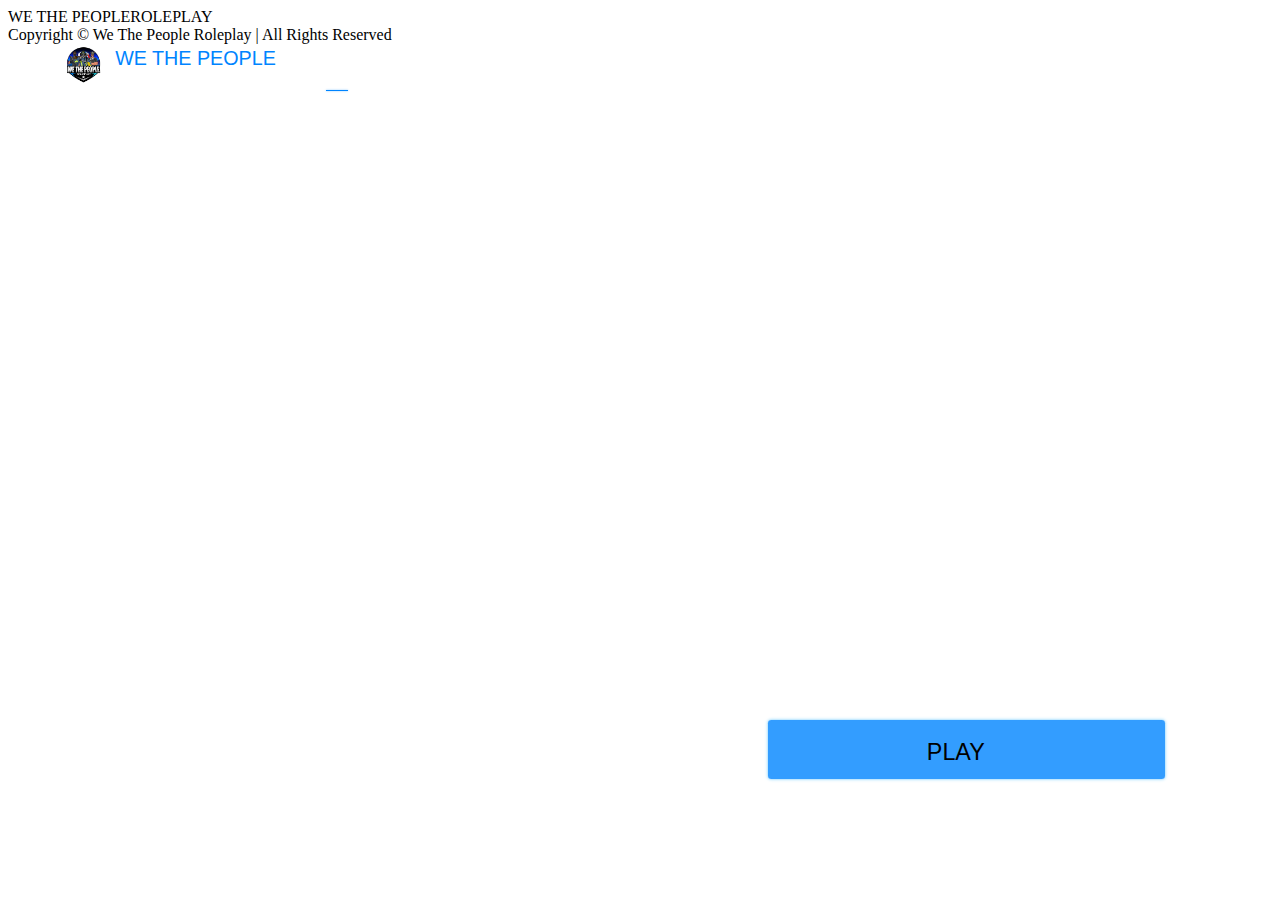
==== commit 88793bdf: "New" ====
--- a/index.html
+++ b/index.html
@@ -1,268 +1,37 @@
 <!DOCTYPE html>
-<html style="font-size: 16px;" lang="de">
+<html lang="en">
   <head>
+    <meta charset="utf-8"/>
     <meta name="viewport" content="width=device-width, initial-scale=1.0">
-    <meta charset="utf-8">
-    <meta name="keywords" content="">
-    <meta name="description" content="">
-    <meta name="page_type" content="np-template-header-footer-from-plugin">
-    <title>V-Town</title>
-    <link rel="stylesheet" href="nicepage.css" media="screen">
-<link rel="stylesheet" href="V-Town.css" media="screen">
-    <script class="u-script" type="text/javascript" src="jquery.js" defer=""></script>
-    <script class="u-script" type="text/javascript" src="nicepage.js" defer=""></script>
-    <meta name="generator" content="RolePlay, Qx, FiveM">
-    <meta property="og:title" content="V-Town - Roleplay ">
-    
-    <link rel="icon" href="images/favicon.png">
-    <link id="u-theme-google-font" rel="stylesheet" href="https://fonts.googleapis.com/css?family=Roboto:100,100i,300,300i,400,400i,500,500i,700,700i,900,900i|Open+Sans:300,300i,400,400i,600,600i,700,700i,800,800i">
-    <link id="u-page-google-font" rel="stylesheet" href="https://fonts.googleapis.com/css?family=Roboto+Condensed:300,300i,400,400i,700,700i">
-    
-    
-    
-    
-    
-    <script type="application/ld+json">{
-		"@context": "http://schema.org",
-		"@type": "Organization",
-		"name": "Site11",
-		"logo": "images/logo33.png"
-}</script>
-    <meta name="theme-color" content="#478ac9">
-    <meta property="og:description" content="">
-    <meta property="og:type" content="website">
+    <title>We The People Roleplay</title>
+    <link rel="icon" type="image/x-icon" href="img/favicon.png">
+    <meta name="description" content=""/>
+    <link rel="stylesheet" href="style.css"/>
+    <link href="https://fonts.cdnfonts.com/css/akrobat" rel="stylesheet">
   </head>
-  <body data-home-page="V-Town.html" data-home-page-title="V-Town" class="u-body u-overlap"><header class="u-clearfix u-header u-header" id="sec-26df"><div class="u-clearfix u-sheet u-sheet-1">
-        <a href="/V-Town.html" data-page-id="67859204" class="u-hover-feature u-image u-logo u-image-1" data-image-width="149" data-image-height="66" title="Startseite">
-          <img src="images/logo33.png" class="u-logo-image u-logo-image-1">
-        </a>
-        <nav class="u-menu u-menu-dropdown u-offcanvas u-menu-1">
-          <div class="menu-collapse" style="font-size: 1rem; letter-spacing: 0px; font-weight: 700; text-transform: uppercase;">
-            <a class="u-button-style u-custom-active-border-color u-custom-active-color u-custom-border u-custom-border-color u-custom-borders u-custom-hover-border-color u-custom-hover-color u-custom-left-right-menu-spacing u-custom-padding-bottom u-custom-text-active-color u-custom-text-color u-custom-text-hover-color u-custom-text-shadow u-custom-top-bottom-menu-spacing u-nav-link u-text-active-palette-1-base u-text-hover-palette-2-base" href="#">
-              <svg viewBox="0 0 24 24"><use xmlns:xlink="http://www.w3.org/1999/xlink" xlink:href="#menu-hamburger"></use></svg>
-              <svg version="1.1" xmlns="http://www.w3.org/2000/svg" xmlns:xlink="http://www.w3.org/1999/xlink"><defs><symbol id="menu-hamburger" viewBox="0 0 16 16" style="width: 16px; height: 16px;"><rect y="1" width="16" height="2"></rect><rect y="7" width="16" height="2"></rect><rect y="13" width="16" height="2"></rect>
-</symbol>
-</defs></svg>
-            </a>
-          </div>
-          <div class="u-custom-menu u-nav-container">
-            <ul class="u-nav u-spacing-30 u-unstyled u-nav-1"><li class="u-nav-item"><a class="u-border-2 u-border-active-white u-border-hover-grey-25 u-border-no-left u-border-no-right u-border-no-top u-button-style u-nav-link u-text-active-white u-text-hover-grey-25 u-text-white" href="/V-Town.html" style="padding: 10px 0px; text-shadow: 2px 2px 8px rgba(0,0,0,0.4);">V-Town</a>
-</li><li class="u-nav-item"><a class="u-border-2 u-border-active-white u-border-hover-grey-25 u-border-no-left u-border-no-right u-border-no-top u-button-style u-nav-link u-text-active-white u-text-hover-grey-25 u-text-white" href="/tutorial.html" style="padding: 10px 0px; text-shadow: 2px 2px 8px rgba(0,0,0,0.4);">Tutorial</a>
-</li><li class="u-nav-item"><a class="u-border-2 u-border-active-white u-border-hover-grey-25 u-border-no-left u-border-no-right u-border-no-top u-button-style u-nav-link u-text-active-white u-text-hover-grey-25 u-text-white" href="/Regelwerk.html" style="padding: 10px 0px; text-shadow: 2px 2px 8px rgba(0,0,0,0.4);">Regelwerk</a>
-</li></ul>
-          </div>
-          <div class="u-custom-menu u-nav-container-collapse">
-            <div class="u-black u-container-style u-inner-container-layout u-opacity u-opacity-95 u-sidenav">
-              <div class="u-inner-container-layout u-sidenav-overflow">
-                <div class="u-menu-close"></div>
-                <ul class="u-align-center u-nav u-popupmenu-items u-unstyled u-nav-2"><li class="u-nav-item"><a class="u-button-style u-nav-link" href="/V-Town.html" style="padding: 10px 0px; text-shadow: 2px 2px 8px rgba(0,0,0,0.4);">V-Town</a>
-</li><li class="u-nav-item"><a class="u-button-style u-nav-link" href="/tutorial.html" style="padding: 10px 0px; text-shadow: 2px 2px 8px rgba(0,0,0,0.4);">Tutorial</a>
-</li><li class="u-nav-item"><a class="u-button-style u-nav-link" href="/Regelwerk.html" style="padding: 10px 0px; text-shadow: 2px 2px 8px rgba(0,0,0,0.4);">Regelwerk</a>
-</li></ul>
-              </div>
-            </div>
-            <div class="u-black u-menu-overlay u-opacity u-opacity-70"></div>
-          </div>
-        </nav>
-      </div></header>
-    <section class="skrollable u-clearfix u-image u-section-1" id="sec-89bc" data-image-width="1920" data-image-height="1079">
-      <div class="u-clearfix u-sheet u-sheet-1">
-        <div class="u-clearfix u-expanded-width u-layout-wrap u-layout-wrap-1">
-          <div class="u-layout">
-            <div class="u-layout-row">
-              <div class="u-align-left u-container-style u-layout-cell u-size-30 u-layout-cell-1">
-                <div class="u-container-layout u-container-layout-1"></div>
-              </div>
-              <div class="u-container-style u-layout-cell u-size-30 u-layout-cell-2">
-                <div class="u-container-layout u-container-layout-2">
-                  <h1 class="u-custom-font u-font-roboto-condensed u-text u-text-default u-text-white u-text-1" data-animation-name="jackInTheBox" data-animation-duration="1000" data-animation-direction="">NEWS</h1>
-                  <h6 class="u-custom-font u-font-roboto-condensed u-text u-text-default u-text-grey-25 u-text-2" data-animation-name="jackInTheBox" data-animation-duration="1000" data-animation-direction="" data-animation-delay="250">WIR SIND ZUR ZEIT IN&nbsp;<br>DER BETA!
-                  </h6>
-                </div>
-              </div>
-            </div>
-          </div>
-        </div>
-      </div>
-    </section>
-    <section class="u-clearfix u-image u-section-2" id="sec-9128" data-image-width="1920" data-image-height="1079">
-      <div class="u-clearfix u-sheet u-sheet-1">
-        <div class="u-clearfix u-expanded-width u-layout-wrap u-layout-wrap-1">
-          <div class="u-layout">
-            <div class="u-layout-row">
-              <div class="u-container-style u-layout-cell u-size-30 u-layout-cell-1">
-                <div class="u-container-layout u-valign-bottom u-container-layout-1">
-                  <img class="u-hover-feature u-image u-image-default u-preserve-proportions u-image-1" src="images/WIEwerdeichgewhitelisted.png" alt="" data-image-width="500" data-image-height="500">
-                </div>
-              </div>
-              <div class="u-container-style u-layout-cell u-size-30 u-layout-cell-2">
-                <div class="u-container-layout u-container-layout-2">
-                  <img class="u-image u-image-default u-image-2" src="images/TheDimitri.png" alt="" data-image-width="350" data-image-height="479">
-                  <img class="u-image u-image-default u-image-3" src="images/Lighting8.png" alt="" data-image-width="1280" data-image-height="720">
-                </div>
-              </div>
-            </div>
-          </div>
-        </div>
-        <div class="u-container-style u-group u-hover-feature u-image u-shape-rectangle u-image-4" data-image-width="1920" data-image-height="1080" data-animation-name="flipIn" data-animation-duration="1000" data-animation-direction="X">
-          <div class="u-container-layout u-valign-top u-container-layout-3"></div>
-        </div>
-        <a href="https://cfx.re/join/kvd8r6" class="u-border-none u-btn u-btn-round u-button-style u-custom-color-2 u-hover-feature u-radius-11 u-text-body-alt-color u-btn-1" target="_blank" data-animation-name="bounceIn" data-animation-duration="1000" data-animation-delay="0" data-animation-direction="">SERVER BEITRETEN</a>
-      </div>
-      
-      
-      
-    </section>
-    <section class="skrollable u-clearfix u-image u-section-3" id="sec-facb" data-image-width="1920" data-image-height="1079">
-      <div class="u-clearfix u-sheet u-sheet-1">
-        <div class="u-clearfix u-expanded-width u-layout-wrap u-layout-wrap-1">
-          <div class="u-layout">
-            <div class="u-layout-row">
-              <div class="u-container-style u-layout-cell u-size-30 u-layout-cell-1">
-                <div class="u-container-layout u-container-layout-1">
-                  <img class="u-image u-image-contain u-image-default u-image-1" src="images/details-1-iphone.png" alt="" data-image-width="720" data-image-height="440">
-                  <h1 class="u-custom-font u-font-roboto-condensed u-text u-text-default u-text-white u-text-1" data-animation-name="jackInTheBox" data-animation-duration="1000" data-animation-direction="">
-                    <span class="u-text-palette-2-light-1">ERLEBE</span>
-                    <br>VIELE SACHEN
-                  </h1>
-                  <h3 class="u-custom-font u-font-roboto-condensed u-text u-text-default u-text-white u-text-2" data-animation-name="jackInTheBox" data-animation-duration="1000" data-animation-delay="250" data-animation-direction="">UNTERNEHME VIELE VERSCHIEDENE<br>SACHEN DAS DIR AUCH NIE LANGWEILIG&nbsp;<br>WIRD GEHE ZB INS <span class="u-text-palette-2-light-1">CASINO</span>, SPIELE&nbsp;<br>BASEBALL UND VIELES MEHR!
-                  </h3>
-                  <img class="u-image u-image-default u-image-2" src="images/Artwork_de_Ray_Boccino.png" alt="" data-image-width="280" data-image-height="500">
-                </div>
-              </div>
-              <div class="u-container-style u-layout-cell u-size-30 u-layout-cell-2">
-                <div class="u-container-layout u-container-layout-2">
-                  <div class="u-shape u-shape-rectangle u-shape-1"></div>
-                  <div class="u-carousel u-gallery u-gallery-slider u-layout-carousel u-lightbox u-no-transition u-show-text-none u-gallery-1" data-interval="5000" data-u-ride="carousel" id="carousel-5e2f">
-                    <ol class="u-carousel-indicators u-carousel-indicators-1">
-                      <li data-u-target="#carousel-5e2f" data-u-slide-to="0" class="u-active u-grey-70 u-shape-rectangle" style="width: 15px; height: 15px;"></li>
-                      <li data-u-target="#carousel-5e2f" data-u-slide-to="1" class="u-grey-70 u-shape-rectangle" style="width: 15px; height: 15px;"></li>
-                      <li data-u-target="#carousel-5e2f" data-u-slide-to="2" class="u-grey-70 u-shape-rectangle" style="width: 15px; height: 15px;"></li>
-                    </ol>
-                    <div class="u-carousel-inner u-gallery-inner" role="listbox">
-                      <div class="u-active u-carousel-item u-gallery-item u-carousel-item-1">
-                        <div class="u-back-slide u-back-slide-1" data-image-width="1600" data-image-height="900">
-                          <img src="images/DesignohneTitel40.png" alt="" data-image-width="2000" data-image-height="1333" class="u-back-image u-expanded u-back-image-1">
-                        </div>
-                        <div class="u-align-center u-over-slide u-shading u-valign-bottom u-over-slide-1">
-                          <h3 class="u-gallery-heading">Sample Title</h3>
-                          <p class="u-gallery-text">Sample Text</p>
-                        </div>
-                      </div>
-                      <div class="u-carousel-item u-gallery-item u-carousel-item-2">
-                        <div class="u-back-slide" data-image-width="1600" data-image-height="900">
-                          <img class="u-back-image u-expanded u-back-image-2" src="images/DesignohneTitel41.png">
-                        </div>
-                        <div class="u-align-center u-over-slide u-shading u-valign-bottom u-over-slide-2">
-                          <h3 class="u-gallery-heading">Sample Title</h3>
-                          <p class="u-gallery-text">Sample Text</p>
-                        </div>
-                      </div>
-                      <div class="u-carousel-item u-gallery-item u-carousel-item-3" data-image-width="500" data-image-height="500">
-                        <div class="u-back-slide" data-image-width="1920" data-image-height="1080">
-                          <img class="u-back-image u-expanded u-back-image-3" src="images/DesignohneTitel42.png">
-                        </div>
-                        <div class="u-align-center u-over-slide u-shading u-valign-bottom u-over-slide-3">
-                          <h3 class="u-gallery-heading"></h3>
-                          <p class="u-gallery-text"></p>
-                        </div>
-                        <style data-mode="XL"></style>
-                        <style data-mode="LG"></style>
-                        <style data-mode="MD"></style>
-                        <style data-mode="SM"></style>
-                        <style data-mode="XS"></style>
-                      </div>
-                    </div>
-                    <a class="u-absolute-vcenter u-carousel-control u-carousel-control-prev u-grey-70 u-hidden u-icon-circle u-opacity u-opacity-70 u-spacing-10 u-text-white u-carousel-control-1" href="#carousel-5e2f" role="button" data-u-slide="prev">
-                      <span aria-hidden="true">
-                        <svg viewBox="0 0 451.847 451.847"><path d="M97.141,225.92c0-8.095,3.091-16.192,9.259-22.366L300.689,9.27c12.359-12.359,32.397-12.359,44.751,0
-c12.354,12.354,12.354,32.388,0,44.748L173.525,225.92l171.903,171.909c12.354,12.354,12.354,32.391,0,44.744
-c-12.354,12.365-32.386,12.365-44.745,0l-194.29-194.281C100.226,242.115,97.141,234.018,97.141,225.92z"></path></svg>
-                      </span>
-                      <span class="sr-only">
-                        <svg viewBox="0 0 451.847 451.847"><path d="M97.141,225.92c0-8.095,3.091-16.192,9.259-22.366L300.689,9.27c12.359-12.359,32.397-12.359,44.751,0
-c12.354,12.354,12.354,32.388,0,44.748L173.525,225.92l171.903,171.909c12.354,12.354,12.354,32.391,0,44.744
-c-12.354,12.365-32.386,12.365-44.745,0l-194.29-194.281C100.226,242.115,97.141,234.018,97.141,225.92z"></path></svg>
-                      </span>
-                    </a>
-                    <a class="u-absolute-vcenter u-carousel-control u-carousel-control-next u-grey-70 u-hidden u-icon-circle u-opacity u-opacity-70 u-spacing-10 u-text-white u-carousel-control-2" href="#carousel-5e2f" role="button" data-u-slide="next">
-                      <span aria-hidden="true">
-                        <svg viewBox="0 0 451.846 451.847"><path d="M345.441,248.292L151.154,442.573c-12.359,12.365-32.397,12.365-44.75,0c-12.354-12.354-12.354-32.391,0-44.744
-L278.318,225.92L106.409,54.017c-12.354-12.359-12.354-32.394,0-44.748c12.354-12.359,32.391-12.359,44.75,0l194.287,194.284
-c6.177,6.18,9.262,14.271,9.262,22.366C354.708,234.018,351.617,242.115,345.441,248.292z"></path></svg>
-                      </span>
-                      <span class="sr-only">
-                        <svg viewBox="0 0 451.846 451.847"><path d="M345.441,248.292L151.154,442.573c-12.359,12.365-32.397,12.365-44.75,0c-12.354-12.354-12.354-32.391,0-44.744
-L278.318,225.92L106.409,54.017c-12.354-12.359-12.354-32.394,0-44.748c12.354-12.359,32.391-12.359,44.75,0l194.287,194.284
-c6.177,6.18,9.262,14.271,9.262,22.366C354.708,234.018,351.617,242.115,345.441,248.292z"></path></svg>
-                      </span>
-                    </a>
-                  </div>
-                </div>
-              </div>
-            </div>
-          </div>
-        </div>
-      </div>
-    </section>
-    <section class="u-clearfix u-image u-section-4" id="sec-71cf" data-image-width="1440" data-image-height="809">
-      <div class="u-clearfix u-sheet u-sheet-1">
-        <div class="u-clearfix u-expanded-width u-layout-wrap u-layout-wrap-1">
-          <div class="u-layout">
-            <div class="u-layout-col">
-              <div class="u-container-style u-layout-cell u-size-20 u-layout-cell-1">
-                <div class="u-container-layout u-container-layout-1">
-                  <img class="u-image u-image-default u-image-1" src="images/Lighting8.png" alt="" data-image-width="1280" data-image-height="720">
-                  <img class="u-hover-feature u-image u-image-default u-image-2" src="images/DesignohneTitel1.svg" alt="" data-image-width="1230" data-image-height="693" data-href="https://www.youtube.com/channel/UChH56C7lBJpGimaINwvrgmw" data-animation-name="flipIn" data-animation-duration="1000" data-animation-direction="X">
-                </div>
-              </div>
-              <div class="u-container-style u-layout-cell u-size-20 u-layout-cell-2">
-                <div class="u-container-layout u-container-layout-2">
-                  <img class="u-hover-feature u-image u-image-default u-image-3" src="images/DesignohneTitel2.svg" alt="" data-image-width="1230" data-image-height="693" data-href="https://www.tiktok.com/@qxrp.eu?lang=de-DE" data-animation-name="flipIn" data-animation-duration="1000" data-animation-delay="250" data-animation-direction="X">
-                </div>
-              </div>
-              <div class="u-container-style u-layout-cell u-size-20 u-layout-cell-3">
-                <div class="u-container-layout u-container-layout-3">
-                  <img class="u-image u-image-default u-image-4" src="images/toppng.com-ta-free-download-transparent-ron-gta-v-564x1142.png" alt="" data-image-width="422" data-image-height="854">
-                  <img class="u-image u-image-default u-image-5" src="images/Lighting8.png" alt="" data-image-width="1280" data-image-height="720">
-                  <img class="u-hover-feature u-image u-image-default u-image-6" src="images/DesignohneTitel3.svg" alt="" data-image-width="1230" data-image-height="693" data-href="https://discord.gg/S8q6aBtkwU" data-animation-name="flipIn" data-animation-duration="1000" data-animation-delay="500" data-animation-direction="X" data-target="_blank">
-                </div>
-              </div>
-            </div>
-          </div>
-        </div>
-      </div>
-      
-      
-      
-    </section>
-    
-    
-    <footer class="u-align-center u-clearfix u-footer u-image u-footer" id="sec-f3c1" data-image-width="1600" data-image-height="899"><div class="u-clearfix u-sheet u-sheet-1">
-        <div class="u-clearfix u-expanded-width u-layout-wrap u-layout-wrap-1">
-          <div class="u-layout">
-            <div class="u-layout-row">
-              <div class="u-container-style u-layout-cell u-size-20 u-layout-cell-1">
-                <div class="u-container-layout u-container-layout-1">
-                  <h4 class="u-custom-font u-font-roboto-condensed u-hover-feature u-text u-text-grey-30 u-text-1" data-animation-name="flipIn" data-animation-duration="1000" data-animation-direction="X">
-                    <span class="u-text-custom-color-2">V-Town</span> ist ein Projekt von BubbleDude, welches im Jahr 2021 angefangen wurde zu erstellen! Wir dürfen euch also nach ungefähr 1 Jahr in der Beta begrüßen.
-                  </h4>
-                  <img class="u-hover-feature u-image u-image-contain u-image-default u-preserve-proportions u-image-1" src="images/logo33.png" alt="" data-image-width="150" data-image-height="66" data-animation-name="flipIn" data-animation-duration="1000" data-animation-direction="X">
-                </div>
-              </div>
-              <div class="u-container-style u-layout-cell u-size-20 u-layout-cell-2">
-                <div class="u-container-layout u-container-layout-2">
-                  <h6 class="u-custom-font u-font-roboto-condensed u-text u-text-default u-text-grey-25 u-text-2">V-Town © 2022</h6>
-                </div>
-              </div>
-              <div class="u-container-style u-layout-cell u-size-20 u-layout-cell-3">
-                <div class="u-container-layout u-valign-bottom u-container-layout-3">
-                  <img class="u-image u-image-default u-image-2" src="images/pngkey.com-gta-5-online-logo-1899415.png" alt="" data-image-width="363" data-image-height="578">
-                </div>
-              </div>
-            </div>
-          </div>
-        </div>
-      </div></footer>
+  <body>
+    <div id="header">
+      <div><img id="logo" src="img/logo.png" alt="We The People Roleplay Logo"></div>
+      <div id="logotext">WE THE PEOPLE <span id="logotext2">ROLEPLAY</span></div>
+    </div>
+    <div id="nav">
+      <div><a href="https://discord.wethepeopleroleplay.com" id="home">HOME</a></div>
+      <div id="homestrich"></div>
+      <div><a href="https://forum.wethepeopleroleplay.com" id="forum">FORUM</a></div>
+      <div><a href="https://shop.wethepeopleroleplay.com" id="shop">SHOP</a></div>
+      <div><a href="https://rules.wethepeopleroleplay.com" id="rules">RULES</a></div>
+      <div><a href="https://discord.wethepeopleroleplay.com" id="dc">DISCORD</a></div>
+    </div>
+    <div id="textbox">
+      <div id="servername">WE THE PEOPLE<span id="servernametext">ROLEPLAY</span></div>
+      <div id="serverinfo">SERVER INFO</div>
+      <div id="serverinfotext">Welcome to We The People Roleplay, where immersive experiences and engaging storylines await. Join our vibrant community and dive into a world of possibilities. Explore our server history and find out more about our unique features and dedicated team.</div>
+      <div id="serverextra">SERVER HISTORY</div>
+      <div id="serverextratext">We The People Roleplay was established to create a realistic and dynamic roleplaying environment. Our journey began with a small group of enthusiasts and has grown into a thriving community committed to providing an exceptional roleplay experience.</div>
+    </div>
+    <div><a href="https://discord.wethepeopleroleplay.com" id="play"><span id="playtext">PLAY</span></a></div>
+    <div><img id="mascot" src="img/mascot.png" alt="We The People Roleplay Mascot"></div>
+    <div><img id="mascot_mobile" src="img/mascot_mobile.png" alt="We The People Roleplay Mascot Mobile"></div>
+    <div id="copyright">Copyright © We The People Roleplay | All Rights Reserved</div>
   </body>
-</html>+</html>
--- a/style.css
+++ b/style.css
@@ -0,0 +1,244 @@
+@import url('https://fonts.cdnfonts.com/css/akrobat');
+
+body {
+  background-size: cover;
+  background-image: url("img/background.png");
+  overflow: hidden;
+}
+
+#logo {
+  position: absolute;
+  width: 4.2vh;
+  height: 3vw;
+  top: 5%;
+  left: 5%;
+}
+
+#mascot_mobile {
+  display: none;
+}
+
+#strich1 {
+  position: absolute;
+  width: 206.67vh;
+  height: 0;
+  border: 0.05vw solid rgba(53, 53, 53, 0.6);
+  left: 0;
+  top: 15%;
+}
+
+#home, #forum, #shop, #rules, #dc {
+  position: absolute;
+  font-family: 'Akrobat Light', sans-serif;
+  font-style: normal;
+  font-weight: 400;
+  font-size: 1.04vw;
+  line-height: 1.25vw;
+  color: #FFFFFF;
+  text-decoration: none;
+}
+
+#home { left: 25%; top: 7%; }
+#forum { left: 40%; top: 7%; }
+#shop { left: 55%; top: 7%; }
+#rules { left: 70%; top: 7%; }
+#dc { left: 85%; top: 7%; }
+
+#home:hover, #forum:hover, #shop:hover, #rules:hover, #dc:hover {
+  color: #0084ff;
+}
+
+#homestrich {
+  position: absolute;
+  width: 2.37vh;
+  height: 0.1vw;
+  background: #0084FF;
+  box-shadow: 0 0 0.16vw #6DB9FF;
+  top: 10%;
+  left: 25.5%;
+}
+
+#serverinfo, #serverextra {
+  position: absolute;
+  font-family: 'Akrobat SemiBold', sans-serif;
+  font-style: normal;
+  font-weight: 500;
+  font-size: 1.3vw;
+  line-height: 1.56vw;
+  color: #FFFFFF;
+}
+
+#serverinfo { top: 20%; }
+#serverextra { top: 50%; }
+
+#serverinfotext, #serverextratext {
+  position: absolute;
+  font-family: 'Akrobat Light', sans-serif;
+  font-style: normal;
+  font-weight: 300;
+  font-size: 0.63vw;
+  line-height: 0.73vw;
+  color: rgba(255, 255, 255, 0.5);
+}
+
+#serverinfotext { top: 30%; }
+#serverextratext { top: 60%; }
+
+#play {
+  position: absolute;
+  width: 44.13vh;
+  height: 4.58vw;
+  background: rgba(0, 132, 255, 0.8);
+  box-shadow: 0 0 0.26vw #65C7FF;
+  border-radius: 0.26vw;
+  text-align: center;
+  top: 80%;
+  left: 60%;
+  cursor: pointer;
+  transition: 0.5s;
+}
+
+#play:after {
+  content: '▶';
+  font-family: 'Akrobat Light', sans-serif;
+  font-style: normal;
+  font-weight: 300;
+  font-size: 1.82vw;
+  line-height: 2.19vw;
+  color: #000000;
+  position: absolute;
+  opacity: 0;
+  top: 30%;
+  left: 40%;
+  transition: 0.3s;
+}
+
+#play:hover {
+  padding-right: 2%;
+  padding-left: 1%;
+}
+
+#play:hover:after {
+  opacity: 1;
+  right: 2%;
+}
+
+#playtext {
+  position: absolute;
+  left: 40%;
+  top: 30%;
+  font-family: 'Akrobat Light', sans-serif;
+  font-style: normal;
+  font-weight: 300;
+  font-size: 1.82vw;
+  line-height: 2.19vw;
+  color: #000000;
+}
+
+#mascot {
+  position: absolute;
+  max-width: 100%;
+  height: auto;
+  left: -20%;
+  top: 10%;
+}
+
+#logotext {
+  position: absolute;
+  top: 5.4%;
+  font-family: 'Akrobat Bold', sans-serif;
+  font-style: normal;
+  font-weight: 500;
+  font-size: 1.54vw;
+  line-height: 1.56vw;
+  color: #0084FF;
+  left: 9%;
+}
+
+#logotext2 {
+  position: absolute;
+  top: 80%;
+  left: 0%;
+  font-size: 1.25vw;
+  color: #FFFFFF;
+}
+
+#mobile-trigger, #mobilenav {
+  display: none;
+}
+
+@media (max-width: 1000px) {
+  body {
+    overflow-x: hidden;
+    background-image: url(img/bg_mobile.png);
+  }
+
+  #logo {
+    width: 9.56vw;
+    height: 7.24vh;
+    top: 2%;
+    left: 28%;
+  }
+
+  #logotext {
+    top: 2%;
+    left: 40%;
+    font-size: 8.04vw;
+    line-height: 8.56vw;
+  }
+
+  #logotext2 {
+    font-size: 6.89vw;
+  }
+
+  #servername {
+    font-size: 8.13vw;
+    left: 12.5%;
+  }
+
+  #textbox {
+    width: 83.06vh;
+    height: 66.04vw;
+    top: 30%;
+    left: 5%;
+    text-align: left;
+  }
+
+  #serverinfo, #serverextra {
+    font-size: 5.3vw;
+  }
+
+  #serverinfotext, #serverextratext {
+    font-size: 2.63vw;
+    line-height: 2.99vw;
+  }
+
+  #mascot {
+    left: -35%;
+    top: 15%;
+    opacity: 20%;
+  }
+
+  #play {
+    width: 24.13vh;
+    height: 10.58vw;
+    top: 80%;
+    left: 30%;
+  }
+
+  #playtext {
+    left: 33.2%;
+    top: 40%;
+    font-size: 7.82vw;
+  }
+
+  #home, #forum, #shop, #rules, #dc {
+    font-size: 3.54vw;
+    left: 10%;
+    top: 15%;
+  }
+
+  #homestrich, #strich1 {
+    display: none;
+  }
+}
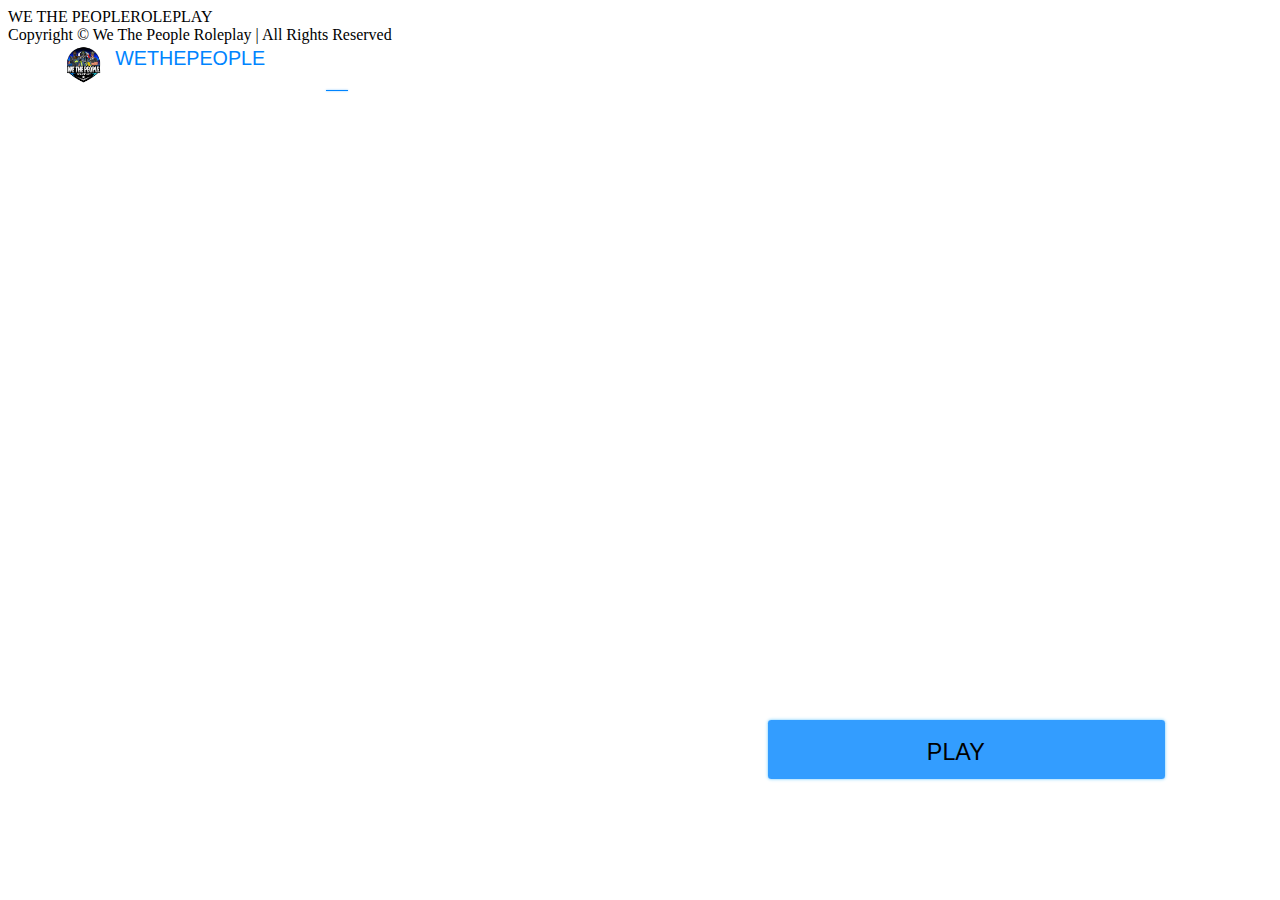
==== commit e85de8b2: "Update index.html" ====
--- a/index.html
+++ b/index.html
@@ -12,7 +12,7 @@
   <body>
     <div id="header">
       <div><img id="logo" src="img/logo.png" alt="We The People Roleplay Logo"></div>
-      <div id="logotext">WE THE PEOPLE <span id="logotext2">ROLEPLAY</span></div>
+      <div id="logotext">WETHEPEOPLE <span id="logotext2">ROLEPLAY</span></div>
     </div>
     <div id="nav">
       <div><a href="https://discord.wethepeopleroleplay.com" id="home">HOME</a></div>
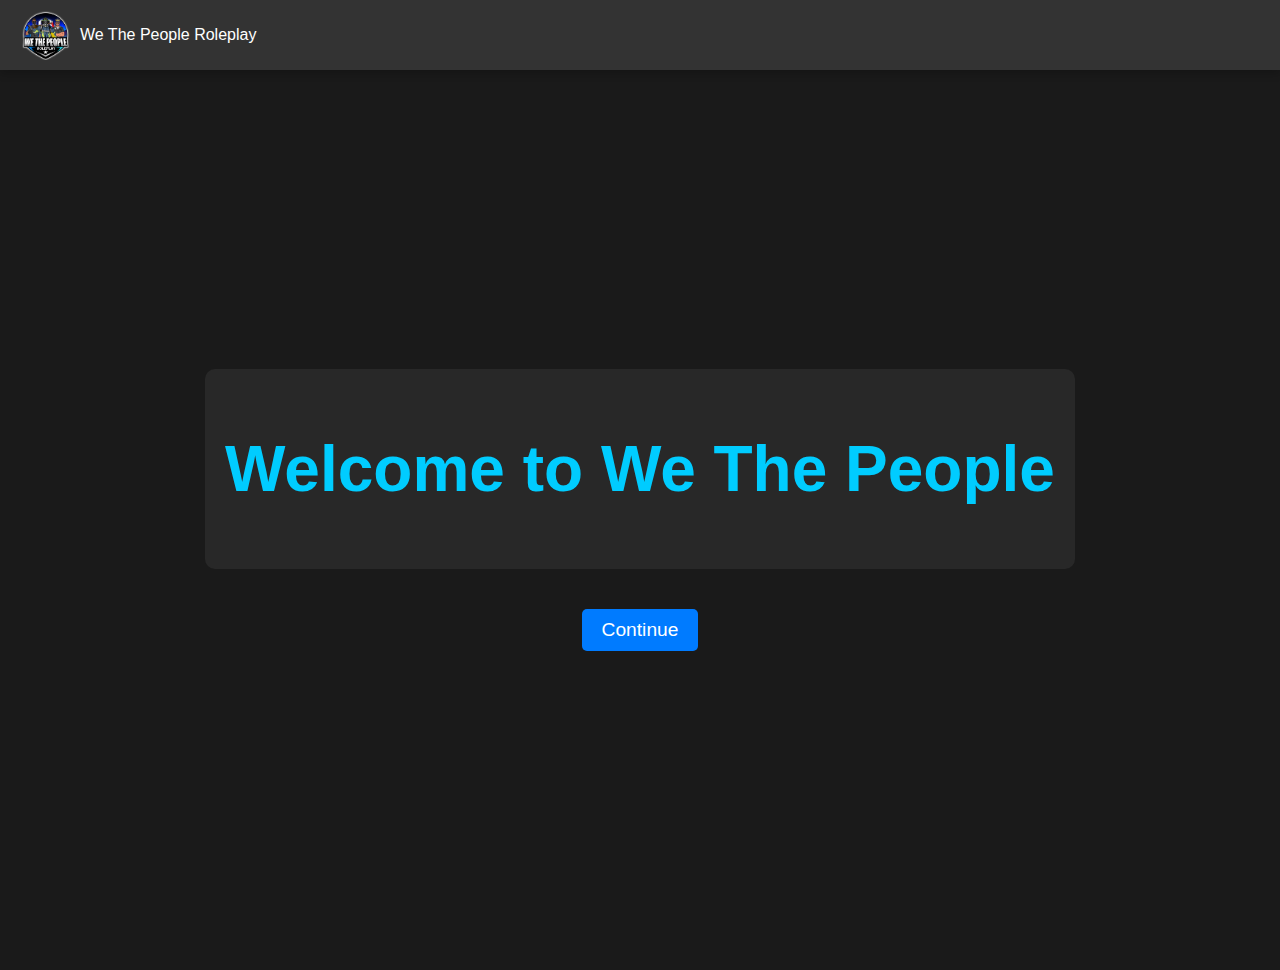
==== commit 6e72e409: "Redo" ====
--- a/index.html
+++ b/index.html
@@ -1,37 +1,27 @@
 <!DOCTYPE html>
 <html lang="en">
-  <head>
-    <meta charset="utf-8"/>
+<head>
+    <meta charset="UTF-8">
     <meta name="viewport" content="width=device-width, initial-scale=1.0">
-    <title>We The People Roleplay</title>
-    <link rel="icon" type="image/x-icon" href="img/favicon.png">
-    <meta name="description" content=""/>
-    <link rel="stylesheet" href="style.css"/>
-    <link href="https://fonts.cdnfonts.com/css/akrobat" rel="stylesheet">
-  </head>
-  <body>
-    <div id="header">
-      <div><img id="logo" src="img/logo.png" alt="We The People Roleplay Logo"></div>
-      <div id="logotext">WETHEPEOPLE <span id="logotext2">ROLEPLAY</span></div>
+    <title>Welcome to We The People Roleplay</title>
+    <link rel="stylesheet" href="style.css">
+</head>
+<body class="fade-out">
+
+<header>
+    <div class="logo"><img src="logo.png" alt="We The People Roleplay Logo"> We The People Roleplay</div>
+</header>
+
+<div class="intro-content">
+    <div class="welcome">
+        <h1>Welcome to We The People</h1>
     </div>
-    <div id="nav">
-      <div><a href="https://discord.wethepeopleroleplay.com" id="home">HOME</a></div>
-      <div id="homestrich"></div>
-      <div><a href="https://forum.wethepeopleroleplay.com" id="forum">FORUM</a></div>
-      <div><a href="https://shop.wethepeopleroleplay.com" id="shop">SHOP</a></div>
-      <div><a href="https://rules.wethepeopleroleplay.com" id="rules">RULES</a></div>
-      <div><a href="https://discord.wethepeopleroleplay.com" id="dc">DISCORD</a></div>
+
+    <div class="intro-button">
+        <a href="home.html"><button>Continue</button></a>
     </div>
-    <div id="textbox">
-      <div id="servername">WE THE PEOPLE<span id="servernametext">ROLEPLAY</span></div>
-      <div id="serverinfo">SERVER INFO</div>
-      <div id="serverinfotext">Welcome to We The People Roleplay, where immersive experiences and engaging storylines await. Join our vibrant community and dive into a world of possibilities. Explore our server history and find out more about our unique features and dedicated team.</div>
-      <div id="serverextra">SERVER HISTORY</div>
-      <div id="serverextratext">We The People Roleplay was established to create a realistic and dynamic roleplaying environment. Our journey began with a small group of enthusiasts and has grown into a thriving community committed to providing an exceptional roleplay experience.</div>
-    </div>
-    <div><a href="https://discord.wethepeopleroleplay.com" id="play"><span id="playtext">PLAY</span></a></div>
-    <div><img id="mascot" src="img/mascot.png" alt="We The People Roleplay Mascot"></div>
-    <div><img id="mascot_mobile" src="img/mascot_mobile.png" alt="We The People Roleplay Mascot Mobile"></div>
-    <div id="copyright">Copyright © We The People Roleplay | All Rights Reserved</div>
-  </body>
+</div>
+
+<script src="script.js"></script>
+</body>
 </html>
--- a/style.css
+++ b/style.css
@@ -1,244 +1,204 @@
-@import url('https://fonts.cdnfonts.com/css/akrobat');
-
+/* Base Styles */
 body {
-  background-size: cover;
-  background-image: url("img/background.png");
-  overflow: hidden;
-}
-
-#logo {
-  position: absolute;
-  width: 4.2vh;
-  height: 3vw;
-  top: 5%;
-  left: 5%;
-}
-
-#mascot_mobile {
-  display: none;
-}
-
-#strich1 {
-  position: absolute;
-  width: 206.67vh;
-  height: 0;
-  border: 0.05vw solid rgba(53, 53, 53, 0.6);
-  left: 0;
-  top: 15%;
-}
-
-#home, #forum, #shop, #rules, #dc {
-  position: absolute;
-  font-family: 'Akrobat Light', sans-serif;
-  font-style: normal;
-  font-weight: 400;
-  font-size: 1.04vw;
-  line-height: 1.25vw;
-  color: #FFFFFF;
-  text-decoration: none;
-}
-
-#home { left: 25%; top: 7%; }
-#forum { left: 40%; top: 7%; }
-#shop { left: 55%; top: 7%; }
-#rules { left: 70%; top: 7%; }
-#dc { left: 85%; top: 7%; }
-
-#home:hover, #forum:hover, #shop:hover, #rules:hover, #dc:hover {
-  color: #0084ff;
-}
-
-#homestrich {
-  position: absolute;
-  width: 2.37vh;
-  height: 0.1vw;
-  background: #0084FF;
-  box-shadow: 0 0 0.16vw #6DB9FF;
-  top: 10%;
-  left: 25.5%;
-}
-
-#serverinfo, #serverextra {
-  position: absolute;
-  font-family: 'Akrobat SemiBold', sans-serif;
-  font-style: normal;
-  font-weight: 500;
-  font-size: 1.3vw;
-  line-height: 1.56vw;
-  color: #FFFFFF;
-}
-
-#serverinfo { top: 20%; }
-#serverextra { top: 50%; }
-
-#serverinfotext, #serverextratext {
-  position: absolute;
-  font-family: 'Akrobat Light', sans-serif;
-  font-style: normal;
-  font-weight: 300;
-  font-size: 0.63vw;
-  line-height: 0.73vw;
-  color: rgba(255, 255, 255, 0.5);
-}
-
-#serverinfotext { top: 30%; }
-#serverextratext { top: 60%; }
-
-#play {
-  position: absolute;
-  width: 44.13vh;
-  height: 4.58vw;
-  background: rgba(0, 132, 255, 0.8);
-  box-shadow: 0 0 0.26vw #65C7FF;
-  border-radius: 0.26vw;
-  text-align: center;
-  top: 80%;
-  left: 60%;
-  cursor: pointer;
-  transition: 0.5s;
-}
-
-#play:after {
-  content: '▶';
-  font-family: 'Akrobat Light', sans-serif;
-  font-style: normal;
-  font-weight: 300;
-  font-size: 1.82vw;
-  line-height: 2.19vw;
-  color: #000000;
-  position: absolute;
-  opacity: 0;
-  top: 30%;
-  left: 40%;
-  transition: 0.3s;
-}
-
-#play:hover {
-  padding-right: 2%;
-  padding-left: 1%;
-}
-
-#play:hover:after {
-  opacity: 1;
-  right: 2%;
-}
-
-#playtext {
-  position: absolute;
-  left: 40%;
-  top: 30%;
-  font-family: 'Akrobat Light', sans-serif;
-  font-style: normal;
-  font-weight: 300;
-  font-size: 1.82vw;
-  line-height: 2.19vw;
-  color: #000000;
-}
-
-#mascot {
-  position: absolute;
-  max-width: 100%;
-  height: auto;
-  left: -20%;
-  top: 10%;
-}
-
-#logotext {
-  position: absolute;
-  top: 5.4%;
-  font-family: 'Akrobat Bold', sans-serif;
-  font-style: normal;
-  font-weight: 500;
-  font-size: 1.54vw;
-  line-height: 1.56vw;
-  color: #0084FF;
-  left: 9%;
-}
-
-#logotext2 {
-  position: absolute;
-  top: 80%;
-  left: 0%;
-  font-size: 1.25vw;
-  color: #FFFFFF;
-}
-
-#mobile-trigger, #mobilenav {
-  display: none;
-}
-
-@media (max-width: 1000px) {
-  body {
-    overflow-x: hidden;
-    background-image: url(img/bg_mobile.png);
-  }
-
-  #logo {
-    width: 9.56vw;
-    height: 7.24vh;
-    top: 2%;
-    left: 28%;
-  }
-
-  #logotext {
-    top: 2%;
-    left: 40%;
-    font-size: 8.04vw;
-    line-height: 8.56vw;
-  }
-
-  #logotext2 {
-    font-size: 6.89vw;
-  }
-
-  #servername {
-    font-size: 8.13vw;
-    left: 12.5%;
-  }
-
-  #textbox {
-    width: 83.06vh;
-    height: 66.04vw;
-    top: 30%;
-    left: 5%;
-    text-align: left;
-  }
-
-  #serverinfo, #serverextra {
-    font-size: 5.3vw;
-  }
-
-  #serverinfotext, #serverextratext {
-    font-size: 2.63vw;
-    line-height: 2.99vw;
-  }
-
-  #mascot {
-    left: -35%;
-    top: 15%;
-    opacity: 20%;
-  }
-
-  #play {
-    width: 24.13vh;
-    height: 10.58vw;
-    top: 80%;
-    left: 30%;
-  }
-
-  #playtext {
-    left: 33.2%;
-    top: 40%;
-    font-size: 7.82vw;
-  }
-
-  #home, #forum, #shop, #rules, #dc {
-    font-size: 3.54vw;
-    left: 10%;
-    top: 15%;
-  }
-
-  #homestrich, #strich1 {
-    display: none;
-  }
-}
+    font-family: 'Arial', sans-serif;
+    margin: 0;
+    padding: 0;
+    background-color: #1a1a1a;
+    color: #eaeaea;
+    opacity: 1;
+    transition: opacity 0.5s ease-in-out;
+}
+
+body.fade-out {
+    opacity: 0;
+}
+
+header {
+    display: flex;
+    justify-content: space-between;
+    align-items: center;
+    padding: 10px 20px;
+    background-color: #333;
+    color: #fff;
+    box-shadow: 0 4px 8px rgba(0, 0, 0, 0.2);
+}
+
+header nav a {
+    color: #fff;
+    margin: 0 10px;
+    text-decoration: none;
+    transition: color 0.3s;
+}
+
+header nav a:hover {
+    color: #007bff;
+}
+
+.logo {
+    display: flex;
+    align-items: center;
+}
+
+.logo img {
+    height: 50px;
+    margin-right: 10px;
+}
+
+.intro-content {
+    display: flex;
+    flex-direction: column;
+    justify-content: center;
+    align-items: center;
+    height: 100vh;
+    text-align: center;
+}
+
+.welcome {
+    padding: 20px;
+    background-color: #282828;
+    color: #00ccff;
+    font-size: 2em;
+    border-radius: 10px;
+    margin-bottom: 20px;
+}
+
+.video-container {
+    margin: 20px 0;
+}
+
+.intro-button {
+    text-align: center;
+    margin: 20px 0;
+}
+
+.intro-button button {
+    padding: 10px 20px;
+    font-size: 1.2em;
+    background-color: #007bff;
+    color: #fff;
+    border: none;
+    border-radius: 5px;
+    cursor: pointer;
+    transition: background-color 0.3s, transform 0.3s;
+}
+
+.intro-button button:hover {
+    background-color: #0056b3;
+    transform: scale(1.05);
+}
+
+.hero {
+    height: 100vh;
+    display: flex;
+    flex-direction: column;
+    justify-content: center;
+    align-items: center;
+    color: #fff;
+    text-align: center;
+    padding: 20px;
+    position: relative;
+    overflow: hidden;
+    background-color: #333;
+}
+
+.hero h1 {
+    font-size: 4em;
+    margin: 0;
+    text-shadow: 2px 2px 4px rgba(0, 0, 0, 0.5);
+}
+
+.hero p {
+    font-size: 1.5em;
+    margin: 10px 0;
+    text-shadow: 1px 1px 2px rgba(0, 0, 0, 0.5);
+}
+
+.hero button {
+    padding: 10px 20px;
+    font-size: 1em;
+    margin-top: 20px;
+    background-color: #007bff;
+    color: #fff;
+    border: none;
+    border-radius: 5px;
+    cursor: pointer;
+    transition: background-color 0.3s, transform 0.3s;
+}
+
+.hero button:hover {
+    background-color: #0056b3;
+    transform: scale(1.05);
+}
+
+section {
+    padding: 40px 20px;
+}
+
+.about-us, .server-info, .rules, .downloads, .contact, .things-to-do {
+    text-align: center;
+    padding: 20px;
+    background-color: #282828;
+    margin: 20px 0;
+    box-shadow: 0 4px 8px rgba(0, 0, 0, 0.2);
+    border-radius: 10px;
+    transition: transform 0.3s, background-color 0.3s;
+}
+
+.about-us:hover, .server-info:hover, .rules:hover, .downloads:hover, .contact:hover, .things-to-do:hover {
+    transform: scale(1.02);
+    background-color: #333;
+}
+
+footer {
+    background-color: #333;
+    color: #fff;
+    text-align: center;
+    padding: 10px 20px;
+    position: relative;
+    width: 100%;
+    bottom: 0;
+}
+
+h1, h2 {
+    color: #00ccff;
+}
+
+button {
+    background-color: #28a745;
+    color: #fff;
+    border: none;
+    padding: 10px 20px;
+    cursor: pointer;
+    margin: 0 5px;
+    border-radius: 5px;
+    transition: background-color 0.3s, transform 0.3s;
+}
+
+button:hover {
+    background-color: #218838;
+    transform: scale(1.05);
+}
+
+@media (max-width: 768px) {
+    .hero h1 {
+        font-size: 3em;
+    }
+
+    .hero p {
+        font-size: 1.2em;
+    }
+
+    header {
+        flex-direction: column;
+        text-align: center;
+    }
+
+    header nav {
+        margin-top: 10px;
+    }
+
+    .video-container video {
+        width: 100%;
+        max-width: 100%;
+    }
+}
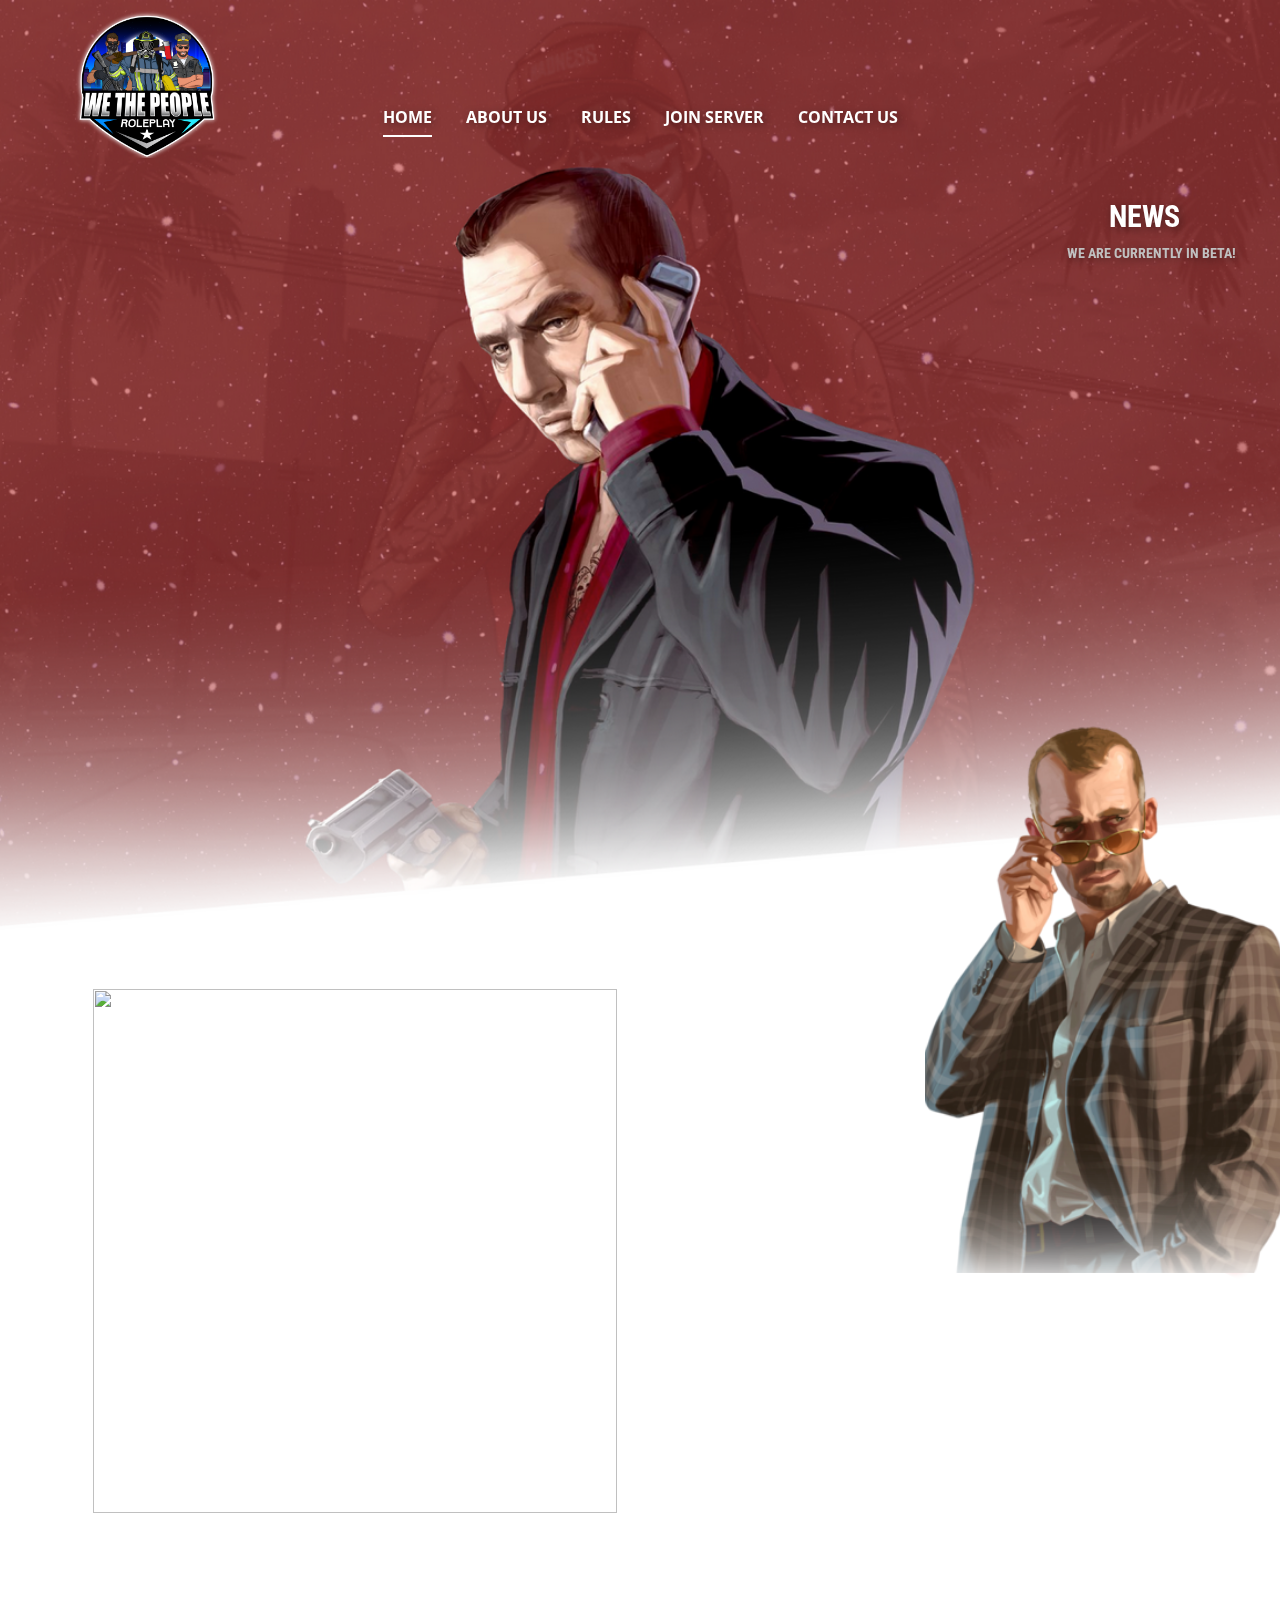
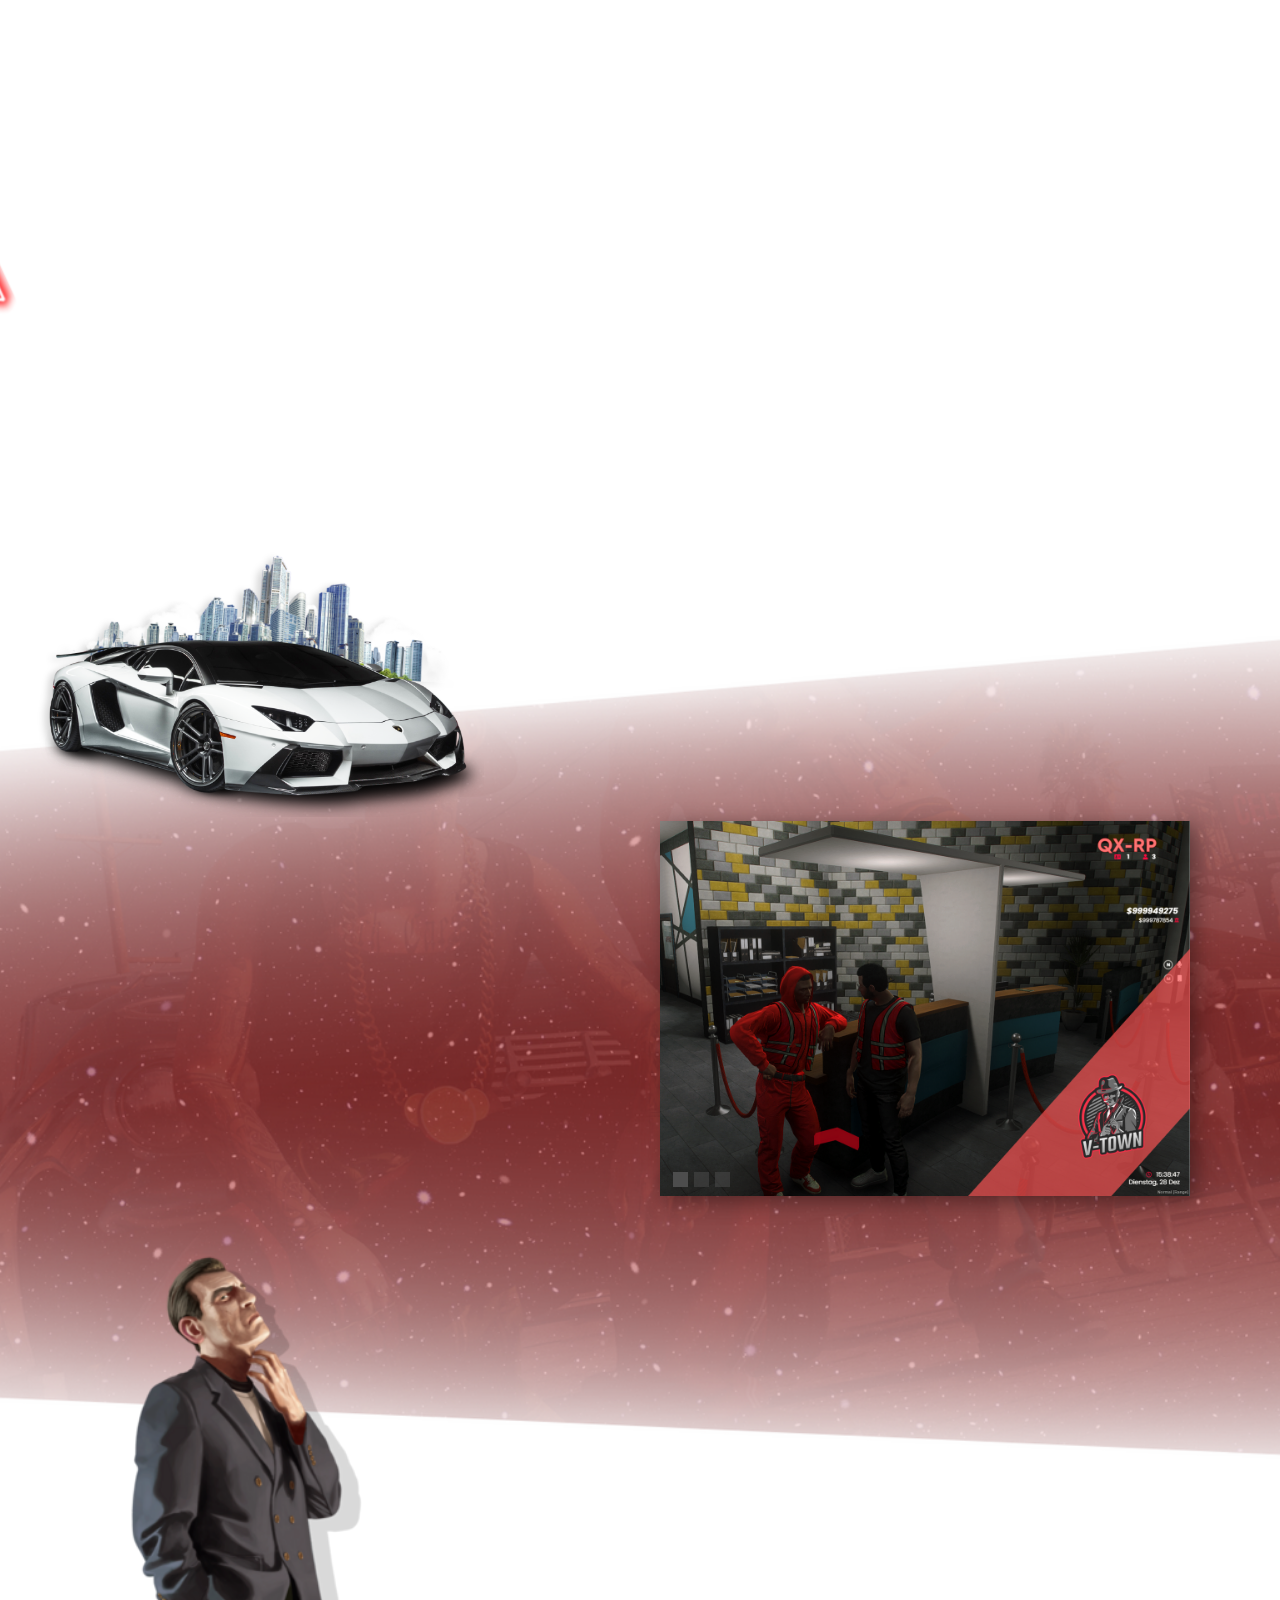
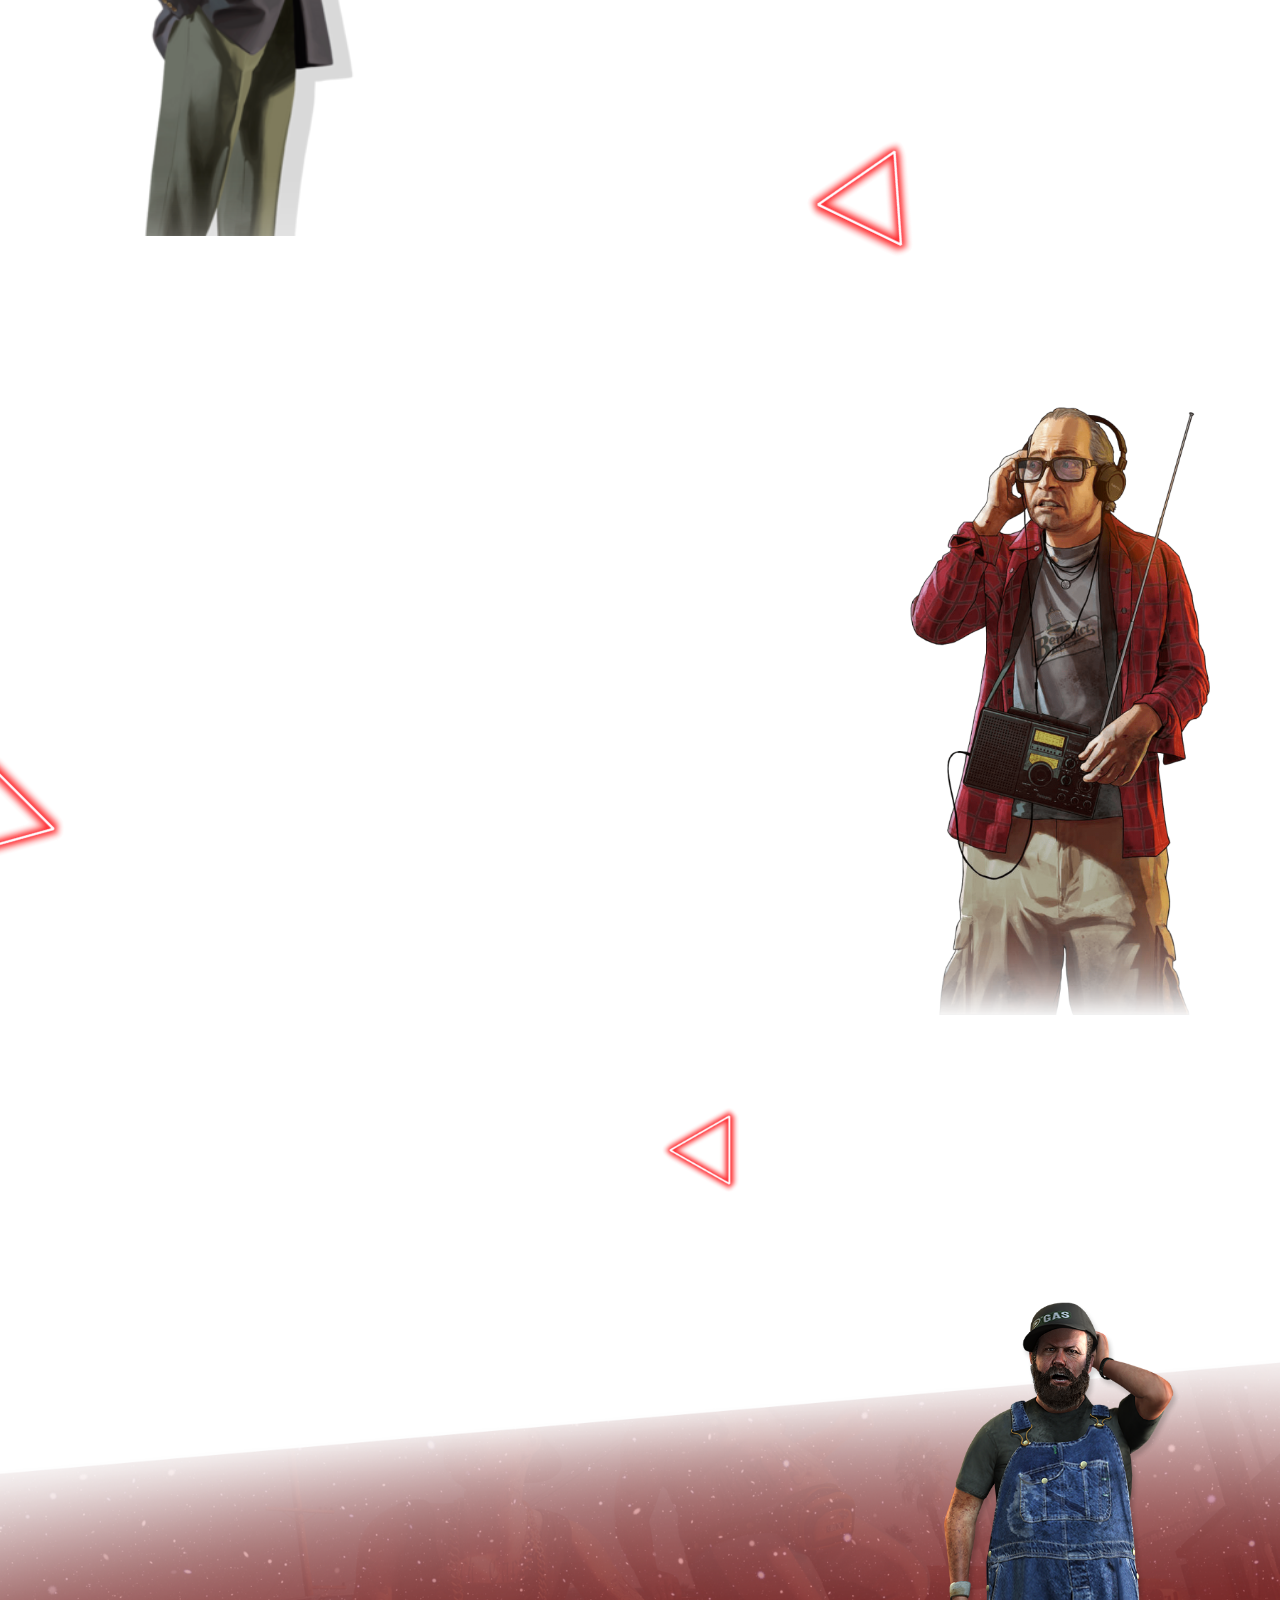
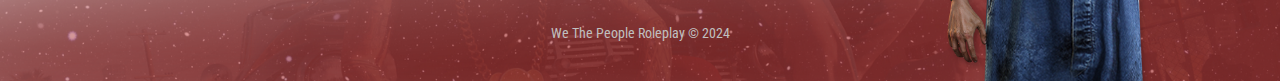
==== commit 1233868e: "Redo" ====
--- a/index.html
+++ b/index.html
@@ -1,27 +1,301 @@
 <!DOCTYPE html>
-<html lang="en">
-<head>
-    <meta charset="UTF-8">
+<html style="font-size: 16px;" lang="en">
+  <head>
     <meta name="viewport" content="width=device-width, initial-scale=1.0">
-    <title>Welcome to We The People Roleplay</title>
-    <link rel="stylesheet" href="style.css">
-</head>
-<body class="fade-out">
-
-<header>
-    <div class="logo"><img src="logo.png" alt="We The People Roleplay Logo"> We The People Roleplay</div>
-</header>
-
-<div class="intro-content">
-    <div class="welcome">
-        <h1>Welcome to We The People</h1>
-    </div>
-
-    <div class="intro-button">
-        <a href="home.html"><button>Continue</button></a>
-    </div>
-</div>
-
-<script src="script.js"></script>
-</body>
+    <meta charset="utf-8">
+    <meta name="keywords" content="">
+    <meta name="description" content="">
+    <meta name="page_type" content="np-template-header-footer-from-plugin">
+    <title>We The People Roleplay</title>
+    <link rel="stylesheet" href="nicepage.css" media="screen">
+    <link rel="stylesheet" href="V-Town.css" media="screen">
+    <script class="u-script" type="text/javascript" src="jquery.js" defer=""></script>
+    <script class="u-script" type="text/javascript" src="nicepage.js" defer=""></script>
+    <meta name="generator" content="RolePlay, Qx, FiveM">
+    <meta property="og:title" content="We The People Roleplay">
+    <link rel="icon" href="images/favicon.png">
+    <link id="u-theme-google-font" rel="stylesheet" href="https://fonts.googleapis.com/css?family=Roboto:100,100i,300,300i,400,400i,500,500i,700,700i,900,900i|Open+Sans:300,300i,400,400i,600,600i,700,700i,800,800i">
+    <link id="u-page-google-font" rel="stylesheet" href="https://fonts.googleapis.com/css?family=Roboto+Condensed:300,300i,400,400i,700,700i">
+    <script type="application/ld+json">{
+		"@context": "http://schema.org",
+		"@type": "Organization",
+		"name": "We The People Roleplay",
+		"logo": "images/logo33.png"
+}</script>
+    <meta name="theme-color" content="#478ac9">
+    <meta property="og:description" content="">
+    <meta property="og:type" content="website">
+  </head>
+  <body class="u-body u-overlap">
+    <header class="u-clearfix u-header u-header" id="sec-26df">
+      <div class="u-clearfix u-sheet u-sheet-1">
+        <a href="index.html" class="u-hover-feature u-image u-logo u-image-1" title="Home">
+          <img src="images/logo33.png" class="u-logo-image u-logo-image-1">
+        </a>
+        <nav class="u-menu u-menu-dropdown u-offcanvas u-menu-1">
+          <div class="menu-collapse" style="font-size: 1rem; letter-spacing: 0px; font-weight: 700; text-transform: uppercase;">
+            <a class="u-button-style u-custom-active-border-color u-custom-active-color u-custom-border u-custom-border-color u-custom-borders u-custom-hover-border-color u-custom-hover-color u-custom-left-right-menu-spacing u-custom-padding-bottom u-custom-text-active-color u-custom-text-color u-custom-text-hover-color u-custom-text-shadow u-custom-top-bottom-menu-spacing u-nav-link u-text-active-palette-1-base u-text-hover-palette-2-base" href="#">
+              <svg viewBox="0 0 24 24">
+                <use xmlns:xlink="http://www.w3.org/1999/xlink" xlink:href="#menu-hamburger"></use>
+              </svg>
+              <svg version="1.1" xmlns="http://www.w3.org/2000/svg" xmlns:xlink="http://www.w3.org/1999/xlink">
+                <defs>
+                  <symbol id="menu-hamburger" viewBox="0 0 16 16" style="width: 16px; height: 16px;">
+                    <rect y="1" width="16" height="2"></rect>
+                    <rect y="7" width="16" height="2"></rect>
+                    <rect y="13" width="16" height="2"></rect>
+                  </symbol>
+                </defs>
+              </svg>
+            </a>
+          </div>
+          <div class="u-custom-menu u-nav-container">
+            <ul class="u-nav u-spacing-30 u-unstyled u-nav-1">
+              <li class="u-nav-item">
+                <a class="u-border-2 u-border-active-white u-border-hover-grey-25 u-border-no-left u-border-no-right u-border-no-top u-button-style u-nav-link u-text-active-white u-text-hover-grey-25 u-text-white" href="index.html" style="padding: 10px 0px; text-shadow: 2px 2px 8px rgba(0,0,0,0.4);">Home</a>
+              </li>
+              <li class="u-nav-item">
+                <a class="u-border-2 u-border-active-white u-border-hover-grey-25 u-border-no-left u-border-no-right u-border-no-top u-button-style u-nav-link u-text-active-white u-text-hover-grey-25 u-text-white" href="about.html" style="padding: 10px 0px; text-shadow: 2px 2px 8px rgba(0,0,0,0.4);">About Us</a>
+              </li>
+              <li class="u-nav-item">
+                <a class="u-border-2 u-border-active-white u-border-hover-grey-25 u-border-no-left u-border-no-right u-border-no-top u-button-style u-nav-link u-text-active-white u-text-hover-grey-25 u-text-white" href="rules.html" style="padding: 10px 0px; text-shadow: 2px 2px 8px rgba(0,0,0,0.4);">Rules</a>
+              </li>
+              <li class="u-nav-item">
+                <a class="u-border-2 u-border-active-white u-border-hover-grey-25 u-border-no-left u-border-no-right u-border-no-top u-button-style u-nav-link u-text-active-white u-text-hover-grey-25 u-text-white" href="join.html" style="padding: 10px 0px; text-shadow: 2px 2px 8px rgba(0,0,0,0.4);">Join Server</a>
+              </li>
+              <li class="u-nav-item">
+                <a class="u-border-2 u-border-active-white u-border-hover-grey-25 u-border-no-left u-border-no-right u-border-no-top u-button-style u-nav-link u-text-active-white u-text-hover-grey-25 u-text-white" href="contact.html" style="padding: 10px 0px; text-shadow: 2px 2px 8px rgba(0,0,0,0.4);">Contact Us</a>
+              </li>
+            </ul>
+          </div>
+          <div class="u-custom-menu u-nav-container-collapse">
+            <div class="u-black u-container-style u-inner-container-layout u-opacity u-opacity-95 u-sidenav">
+              <div class="u-inner-container-layout u-sidenav-overflow">
+                <div class="u-menu-close"></div>
+                <ul class="u-align-center u-nav u-popupmenu-items u-unstyled u-nav-2">
+                  <li class="u-nav-item">
+                    <a class="u-button-style u-nav-link" href="index.html" style="padding: 10px 0px; text-shadow: 2px 2px 8px rgba(0,0,0,0.4);">Home</a>
+                  </li>
+                  <li class="u-nav-item">
+                    <a class="u-button-style u-nav-link" href="about.html" style="padding: 10px 0px; text-shadow: 2px 2px 8px rgba(0,0,0,0.4);">About Us</a>
+                  </li>
+                  <li class="u-nav-item">
+                    <a class="u-button-style u-nav-link" href="rules.html" style="padding: 10px 0px; text-shadow: 2px 2px 8px rgba(0,0,0,0.4);">Rules</a>
+                  </li>
+                  <li class="u-nav-item">
+                    <a class="u-button-style u-nav-link" href="join.html" style="padding: 10px 0px; text-shadow: 2px 2px 8px rgba(0,0,0,0.4);">Join Server</a>
+                  </li>
+                  <li class="u-nav-item">
+                    <a class="u-button-style u-nav-link" href="contact.html" style="padding: 10px 0px; text-shadow: 2px 2px 8px rgba(0,0,0,0.4);">Contact Us</a>
+                  </li>
+                </ul>
+              </div>
+            </div>
+            <div class="u-black u-menu-overlay u-opacity u-opacity-70"></div>
+          </div>
+        </nav>
+      </div>
+    </header>
+    <section class="skrollable u-clearfix u-image u-section-1" id="sec-89bc" data-image-width="1920" data-image-height="1079">
+      <div class="u-clearfix u-sheet u-sheet-1">
+        <div class="u-clearfix u-expanded-width u-layout-wrap u-layout-wrap-1">
+          <div class="u-layout">
+            <div class="u-layout-row">
+              <div class="u-align-left u-container-style u-layout-cell u-size-30 u-layout-cell-1">
+                <div class="u-container-layout u-container-layout-1"></div>
+              </div>
+              <div class="u-container-style u-layout-cell u-size-30 u-layout-cell-2">
+                <div class="u-container-layout u-container-layout-2">
+                  <h1 class="u-custom-font u-font-roboto-condensed u-text u-text-default u-text-white u-text-1" data-animation-name="jackInTheBox" data-animation-duration="1000" data-animation-direction="">NEWS</h1>
+                  <h6 class="u-custom-font u-font-roboto-condensed u-text u-text-default u-text-grey-25 u-text-2" data-animation-name="jackInTheBox" data-animation-duration="1000" data-animation-direction="" data-animation-delay="250">WE ARE CURRENTLY IN BETA!
+                  </h6>
+                </div>
+              </div>
+            </div>
+          </div>
+        </div>
+      </div>
+    </section>
+    <section class="u-clearfix u-image u-section-2" id="sec-9128" data-image-width="1920" data-image-height="1079">
+      <div class="u-clearfix u-sheet u-sheet-1">
+        <div class="u-clearfix u-expanded-width u-layout-wrap u-layout-wrap-1">
+          <div class="u-layout">
+            <div class="u-layout-row">
+              <div class="u-container-style u-layout-cell u-size-30 u-layout-cell-1">
+                <div class="u-container-layout u-valign-bottom u-container-layout-1">
+                  <img class="u-hover-feature u-image u-image-default u-preserve-proportions u-image-1" src="images/how_to_join.png" alt="" data-image-width="500" data-image-height="500">
+                </div>
+              </div>
+              <div class="u-container-style u-layout-cell u-size-30 u-layout-cell-2">
+                <div class="u-container-layout u-container-layout-2">
+                  <img class="u-image u-image-default u-image-2" src="images/TheDimitri.png" alt="" data-image-width="350" data-image-height="479">
+                  <img class="u-image u-image-default u-image-3" src="images/Lighting8.png" alt="" data-image-width="1280" data-image-height="720">
+                </div>
+              </div>
+            </div>
+          </div>
+        </div>
+        <div class="u-container-style u-group u-hover-feature u-image u-shape-rectangle u-image-4" data-image-width="1920" data-image-height="1080" data-animation-name="flipIn" data-animation-duration="1000" data-animation-direction="X">
+          <div class="u-container-layout u-valign-top u-container-layout-3"></div>
+        </div>
+        <a href="https://cfx.re/join/kvd8r6" class="u-border-none u-btn u-btn-round u-button-style u-custom-color-2 u-hover-feature u-radius-11 u-text-body-alt-color u-btn-1" target="_blank" data-animation-name="bounceIn" data-animation-duration="1000" data-animation-delay="0" data-animation-direction="">JOIN SERVER</a>
+      </div>
+    </section>
+    <section class="skrollable u-clearfix u-image u-section-3" id="sec-facb" data-image-width="1920" data-image-height="1079">
+      <div class="u-clearfix u-sheet u-sheet-1">
+        <div class="u-clearfix u-expanded-width u-layout-wrap u-layout-wrap-1">
+          <div class="u-layout">
+            <div class="u-layout-row">
+              <div class="u-container-style u-layout-cell u-size-30 u-layout-cell-1">
+                <div class="u-container-layout u-container-layout-1">
+                  <img class="u-image u-image-contain u-image-default u-image-1" src="images/details-1-iphone.png" alt="" data-image-width="720" data-image-height="440">
+                  <h1 class="u-custom-font u-font-roboto-condensed u-text u-text-default u-text-white u-text-1" data-animation-name="jackInTheBox" data-animation-duration="1000" data-animation-direction="">
+                    <span class="u-text-palette-2-light-1">EXPERIENCE</span>
+                    <br>MANY THINGS
+                  </h1>
+                  <h3 class="u-custom-font u-font-roboto-condensed u-text u-text-default u-text-white u-text-2" data-animation-name="jackInTheBox" data-animation-duration="1000" data-animation-delay="250" data-animation-direction="">DO MANY DIFFERENT THINGS THAT WILL NEVER BE BORING. GO TO THE <span class="u-text-palette-2-light-1">CASINO</span>, PLAY BASEBALL, AND MUCH MORE!
+                  </h3>
+                  <img class="u-image u-image-default u-image-2" src="images/Artwork_de_Ray_Boccino.png" alt="" data-image-width="280" data-image-height="500">
+                </div>
+              </div>
+              <div class="u-container-style u-layout-cell u-size-30 u-layout-cell-2">
+                <div class="u-container-layout u-container-layout-2">
+                  <div class="u-shape u-shape-rectangle u-shape-1"></div>
+                  <div class="u-carousel u-gallery u-gallery-slider u-layout-carousel u-lightbox u-no-transition u-show-text-none u-gallery-1" data-interval="5000" data-u-ride="carousel" id="carousel-5e2f">
+                    <ol class="u-carousel-indicators u-carousel-indicators-1">
+                      <li data-u-target="#carousel-5e2f" data-u-slide-to="0" class="u-active u-grey-70 u-shape-rectangle" style="width: 15px; height: 15px;"></li>
+                      <li data-u-target="#carousel-5e2f" data-u-slide-to="1" class="u-grey-70 u-shape-rectangle" style="width: 15px; height: 15px;"></li>
+                      <li data-u-target="#carousel-5e2f" data-u-slide-to="2" class="u-grey-70 u-shape-rectangle" style="width: 15px; height: 15px;"></li>
+                    </ol>
+                    <div class="u-carousel-inner u-gallery-inner" role="listbox">
+                      <div class="u-active u-carousel-item u-gallery-item u-carousel-item-1">
+                        <div class="u-back-slide u-back-slide-1" data-image-width="1600" data-image-height="900">
+                          <img src="images/DesignohneTitel40.png" alt="" data-image-width="2000" data-image-height="1333" class="u-back-image u-expanded u-back-image-1">
+                        </div>
+                        <div class="u-align-center u-over-slide u-shading u-valign-bottom u-over-slide-1">
+                          <h3 class="u-gallery-heading">Sample Title</h3>
+                          <p class="u-gallery-text">Sample Text</p>
+                        </div>
+                      </div>
+                      <div class="u-carousel-item u-gallery-item u-carousel-item-2">
+                        <div class="u-back-slide" data-image-width="1600" data-image-height="900">
+                          <img class="u-back-image u-expanded u-back-image-2" src="images/DesignohneTitel41.png">
+                        </div>
+                        <div class="u-align-center u-over-slide u-shading u-valign-bottom u-over-slide-2">
+                          <h3 class="u-gallery-heading">Sample Title</h3>
+                          <p class="u-gallery-text">Sample Text</p>
+                        </div>
+                      </div>
+                      <div class="u-carousel-item u-gallery-item u-carousel-item-3" data-image-width="500" data-image-height="500">
+                        <div class="u-back-slide" data-image-width="1920" data-image-height="1080">
+                          <img class="u-back-image u-expanded u-back-image-3" src="images/DesignohneTitel42.png">
+                        </div>
+                        <div class="u-align-center u-over-slide u-shading u-valign-bottom u-over-slide-3">
+                          <h3 class="u-gallery-heading"></h3>
+                          <p class="u-gallery-text"></p>
+                        </div>
+                        <style data-mode="XL"></style>
+                        <style data-mode="LG"></style>
+                        <style data-mode="MD"></style>
+                        <style data-mode="SM"></style>
+                        <style data-mode="XS"></style>
+                      </div>
+                    </div>
+                    <a class="u-absolute-vcenter u-carousel-control u-carousel-control-prev u-grey-70 u-hidden u-icon-circle u-opacity u-opacity-70 u-spacing-10 u-text-white u-carousel-control-1" href="#carousel-5e2f" role="button" data-u-slide="prev">
+                      <span aria-hidden="true">
+                        <svg viewBox="0 0 451.847 451.847">
+                          <path d="M97.141,225.92c0-8.095,3.091-16.192,9.259-22.366L300.689,9.27c12.359-12.359,32.397-12.359,44.751,0
+                                c12.354,12.354,12.354,32.388,0,44.748L173.525,225.92l171.903,171.909c12.354,12.354,12.354,32.391,0,44.744
+                                c-12.354,12.365-32.386,12.365-44.745,0l-194.29-194.281C100.226,242.115,97.141,234.018,97.141,225.92z"></path>
+                        </svg>
+                      </span>
+                      <span class="sr-only">
+                        <svg viewBox="0 0 451.847 451.847">
+                          <path d="M97.141,225.92c0-8.095,3.091-16.192,9.259-22.366L300.689,9.27c12.359-12.359,32.397-12.359,44.751,0
+                                c12.354,12.354,12.354,32.388,0,44.748L173.525,225.92l171.903,171.909c12.354,12.354,12.354,32.391,0,44.744
+                                c-12.354,12.365-32.386,12.365-44.745,0l-194.29-194.281C100.226,242.115,97.141,234.018,97.141,225.92z"></path>
+                        </svg>
+                      </span>
+                    </a>
+                    <a class="u-absolute-vcenter u-carousel-control u-carousel-control-next u-grey-70 u-hidden u-icon-circle u-opacity u-opacity-70 u-spacing-10 u-text-white u-carousel-control-2" href="#carousel-5e2f" role="button" data-u-slide="next">
+                      <span aria-hidden="true">
+                        <svg viewBox="0 0 451.846 451.847">
+                          <path d="M345.441,248.292L151.154,442.573c-12.359,12.365-32.397,12.365-44.75,0c-12.354-12.354-12.354-32.391,0-44.744
+                                L278.318,225.92L106.409,54.017c-12.354-12.359-12.354-32.394,0-44.748c12.354-12.359,32.391-12.359,44.75,0l194.287,194.284
+                                c6.177,6.18,9.262,14.271,9.262,22.366C354.708,234.018,351.617,242.115,345.441,248.292z"></path>
+                        </svg>
+                      </span>
+                      <span class="sr-only">
+                        <svg viewBox="0 0 451.846 451.847">
+                          <path d="M345.441,248.292L151.154,442.573c-12.359,12.365-32.397,12.365-44.75,0c-12.354-12.354-12.354-32.391,0-44.744
+                                L278.318,225.92L106.409,54.017c-12.354-12.359-12.354-32.394,0-44.748c12.354-12.359,32.391-12.359,44.75,0l194.287,194.284
+                                c6.177,6.18,9.262,14.271,9.262,22.366C354.708,234.018,351.617,242.115,345.441,248.292z"></path>
+                        </svg>
+                      </span>
+                    </a>
+                  </div>
+                </div>
+              </div>
+            </div>
+          </div>
+        </div>
+      </div>
+    </section>
+    <section class="u-clearfix u-image u-section-4" id="sec-71cf" data-image-width="1440" data-image-height="809">
+      <div class="u-clearfix u-sheet u-sheet-1">
+        <div class="u-clearfix u-expanded-width u-layout-wrap u-layout-wrap-1">
+          <div class="u-layout">
+            <div class="u-layout-col">
+              <div class="u-container-style u-layout-cell u-size-20 u-layout-cell-1">
+                <div class="u-container-layout u-container-layout-1">
+                  <img class="u-image u-image-default u-image-1" src="images/Lighting8.png" alt="" data-image-width="1280" data-image-height="720">
+                  <img class="u-hover-feature u-image u-image-default u-image-2" src="images/DesignohneTitel1.svg" alt="" data-image-width="1230" data-image-height="693" data-href="https://www.youtube.com/channel/UChH56C7lBJpGimaINwvrgmw" data-animation-name="flipIn" data-animation-duration="1000" data-animation-direction="X">
+                </div>
+              </div>
+              <div class="u-container-style u-layout-cell u-size-20 u-layout-cell-2">
+                <div class="u-container-layout u-container-layout-2">
+                  <img class="u-hover-feature u-image u-image-default u-image-3" src="images/DesignohneTitel2.svg" alt="" data-image-width="1230" data-image-height="693" data-href="https://www.tiktok.com/@qxrp.eu?lang=de-DE" data-animation-name="flipIn" data-animation-duration="1000" data-animation-delay="250" data-animation-direction="X">
+                </div>
+              </div>
+              <div class="u-container-style u-layout-cell u-size-20 u-layout-cell-3">
+                <div class="u-container-layout u-container-layout-3">
+                  <img class="u-image u-image-default u-image-4" src="images/toppng.com-ta-free-download-transparent-ron-gta-v-564x1142.png" alt="" data-image-width="422" data-image-height="854">
+                  <img class="u-image u-image-default u-image-5" src="images/Lighting8.png" alt="" data-image-width="1280" data-image-height="720">
+                  <img class="u-hover-feature u-image u-image-default u-image-6" src="images/DesignohneTitel3.svg" alt="" data-image-width="1230" data-image-height="693" data-href="https://discord.gg/S8q6aBtkwU" data-animation-name="flipIn" data-animation-duration="1000" data-animation-delay="500" data-animation-direction="X" data-target="_blank">
+                </div>
+              </div>
+            </div>
+          </div>
+        </div>
+      </div>
+    </section>
+    <footer class="u-align-center u-clearfix u-footer u-image u-footer" id="sec-f3c1" data-image-width="1600" data-image-height="899">
+      <div class="u-clearfix u-sheet u-sheet-1">
+        <div class="u-clearfix u-expanded-width u-layout-wrap u-layout-wrap-1">
+          <div class="u-layout">
+            <div class="u-layout-row">
+              <div class="u-container-style u-layout-cell u-size-20 u-layout-cell-1">
+                <div class="u-container-layout u-container-layout-1">
+                  <h4 class="u-custom-font u-font-roboto-condensed u-hover-feature u-text u-text-grey-30 u-text-1" data-animation-name="flipIn" data-animation-duration="1000" data-animation-direction="X">
+                    <span class="u-text-custom-color-2">We The People Roleplay</span> is a project that started in 2021! We welcome you to our beta version.
+                  </h4>
+                  <img class="u-hover-feature u-image u-image-contain u-image-default u-preserve-proportions u-image-1" src="images/logo33.png" alt="" data-image-width="150" data-image-height="66" data-animation-name="flipIn" data-animation-duration="1000" data-animation-direction="X">
+                </div>
+              </div>
+              <div class="u-container-style u-layout-cell u-size-20 u-layout-cell-2">
+                <div class="u-container-layout u-container-layout-2">
+                  <h6 class="u-custom-font u-font-roboto-condensed u-text u-text-default u-text-grey-25 u-text-2">We The People Roleplay © 2024</h6>
+                </div>
+              </div>
+              <div class="u-container-style u-layout-cell u-size-20 u-layout-cell-3">
+                <div class="u-container-layout u-valign-bottom u-container-layout-3">
+                  <img class="u-image u-image-default u-image-2" src="images/pngkey.com-gta-5-online-logo-1899415.png" alt="" data-image-width="363" data-image-height="578">
+                </div>
+              </div>
+            </div>
+          </div>
+        </div>
+      </div>
+    </footer>
+  </body>
 </html>
--- a/nicepage.css
+++ b/nicepage.css
@@ -0,0 +1,36109 @@
+/*begin-commonstyles library*//*!
+ * froala_editor v4.0.6 (https://www.froala.com/wysiwyg-editor)
+ * License https://froala.com/wysiwyg-editor/terms/
+ * Copyright 2014-2021 Froala Labs
+ */
+
+.fr-clearfix::after {
+  clear: both;
+  display: block;
+  content: "";
+  height: 0; }
+
+.fr-hide-by-clipping {
+  position: absolute;
+  width: 1px;
+  height: 1px;
+  padding: 0;
+  margin: -1px;
+  overflow: hidden;
+  clip: rect(0, 0, 0, 0);
+  border: 0; }
+
+.fr-view img.fr-rounded, .fr-view .fr-img-caption.fr-rounded img {
+  border-radius: 10px;
+  -moz-border-radius: 10px;
+  -webkit-border-radius: 10px;
+  -moz-background-clip: padding;
+  -webkit-background-clip: padding-box;
+  background-clip: padding-box; }
+
+.fr-view img.fr-shadow, .fr-view .fr-img-caption.fr-shadow img {
+  -webkit-box-shadow: 10px 10px 5px 0px #cccccc;
+  -moz-box-shadow: 10px 10px 5px 0px #cccccc;
+  box-shadow: 10px 10px 5px 0px #cccccc; }
+
+.fr-view img.fr-bordered, .fr-view .fr-img-caption.fr-bordered img {
+  border: solid 5px #CCC; }
+
+.fr-view img.fr-bordered {
+  -webkit-box-sizing: content-box;
+  -moz-box-sizing: content-box;
+  box-sizing: content-box; }
+
+.fr-view .fr-img-caption.fr-bordered img {
+  -webkit-box-sizing: border-box;
+  -moz-box-sizing: border-box;
+  box-sizing: border-box; }
+
+.fr-view {
+  word-wrap: break-word; }
+  .fr-view span[style~="color:"] a {
+    color: inherit; }
+  .fr-view strong {
+    font-weight: 700; }
+  .fr-view table[border='0'] td:not([class]), .fr-view table[border='0'] th:not([class]), .fr-view table[border='0'] td[class=""], .fr-view table[border='0'] th[class=""] {
+    border-width: 0px; }
+  .fr-view table {
+    border: none;
+    border-collapse: collapse;
+    empty-cells: show;
+    max-width: 100%; }
+    .fr-view table td {
+      min-width: 5px; }
+    .fr-view table.fr-dashed-borders td, .fr-view table.fr-dashed-borders th {
+      border-style: dashed; }
+    .fr-view table.fr-alternate-rows tbody tr:nth-child(2n) {
+      background: whitesmoke; }
+    .fr-view table td, .fr-view table th {
+      border: 1px solid #DDD; }
+      .fr-view table td:empty, .fr-view table th:empty {
+        height: 20px; }
+      .fr-view table td.fr-highlighted, .fr-view table th.fr-highlighted {
+        border: 1px double red; }
+      .fr-view table td.fr-thick, .fr-view table th.fr-thick {
+        border-width: 2px; }
+    .fr-view table th {
+      background: #ececec; }
+  .fr-view hr {
+    clear: both;
+    user-select: none;
+    -o-user-select: none;
+    -moz-user-select: none;
+    -khtml-user-select: none;
+    -webkit-user-select: none;
+    -ms-user-select: none;
+    break-after: always;
+    page-break-after: always; }
+  .fr-view .fr-file {
+    position: relative; }
+    .fr-view .fr-file::after {
+      position: relative;
+      content: "\1F4CE";
+      font-weight: normal; }
+  .fr-view pre {
+    white-space: pre-wrap;
+    word-wrap: break-word;
+    overflow: visible; }
+/*  .fr-view[dir="rtl"] blockquote {
+    border-left: none;
+    border-right: solid 2px #5E35B1;
+    margin-right: 0;
+    padding-right: 5px;
+    padding-left: 0; }
+    .fr-view[dir="rtl"] blockquote blockquote {
+      border-color: #00BCD4; }
+      .fr-view[dir="rtl"] blockquote blockquote blockquote {
+        border-color: #43A047; }
+  .fr-view blockquote {
+    border-left: solid 2px #5E35B1;
+    margin-left: 0;
+    padding-left: 5px;
+    color: #5E35B1; }
+    .fr-view blockquote blockquote {
+      border-color: #00BCD4;
+      color: #00BCD4; }
+      .fr-view blockquote blockquote blockquote {
+        border-color: #43A047;
+        color: #43A047; } */
+  .fr-view span.fr-emoticon {
+    font-weight: normal;
+    font-family: "Apple Color Emoji","Segoe UI Emoji","NotoColorEmoji","Segoe UI Symbol","Android Emoji","EmojiSymbols";
+    display: inline;
+    line-height: 0; }
+    .fr-view span.fr-emoticon.fr-emoticon-img {
+      background-repeat: no-repeat !important;
+      font-size: inherit;
+      height: 1em;
+      width: 1em;
+      min-height: 20px;
+      min-width: 20px;
+      display: inline-block;
+      margin: -.1em .1em .1em;
+      line-height: 1;
+      vertical-align: middle; }
+  .fr-view .fr-text-gray {
+    color: #AAA !important; }
+  .fr-view .fr-text-bordered {
+    border-top: solid 1px #222;
+    border-bottom: solid 1px #222;
+    padding: 10px 0; }
+  .fr-view .fr-text-spaced {
+    letter-spacing: 1px; }
+  .fr-view .fr-text-uppercase {
+    text-transform: uppercase; }
+  .fr-view .fr-class-highlighted {
+    background-color: #ffff00; }
+  .fr-view .fr-class-code {
+    border-color: #cccccc;
+    border-radius: 2px;
+    -moz-border-radius: 2px;
+    -webkit-border-radius: 2px;
+    -moz-background-clip: padding;
+    -webkit-background-clip: padding-box;
+    background-clip: padding-box;
+    background: #f5f5f5;
+    padding: 10px;
+    font-family: "Courier New", Courier, monospace; }
+  .fr-view .fr-class-transparency {
+    opacity: 0.5; }
+  .fr-view img {
+    position: relative;
+    max-width: 100%; }
+    .fr-view img.fr-dib {
+      margin: 10px auto;
+      display: block;
+      float: none;
+      vertical-align: top; }
+      .fr-view img.fr-dib.fr-fil {
+        margin-left: 0;
+        text-align: left; }
+      .fr-view img.fr-dib.fr-fir {
+        margin-right: 0;
+        text-align: right; }
+    .fr-view img.fr-dii {
+      display: inline-block;
+      float: none;
+      vertical-align: bottom;
+      margin-left: 5px;
+      margin-right: 5px;
+      max-width: calc(100% - (2 * 5px)); }
+      .fr-view img.fr-dii.fr-fil {
+        float: left;
+        margin: 10px 15px 10px 0;
+        max-width: calc(100% - 5px); }
+      .fr-view img.fr-dii.fr-fir {
+        float: right;
+        margin: 10px 0 10px 15px;
+        max-width: calc(100% - 5px); }
+  .fr-view span.fr-img-caption {
+    position: relative;
+    max-width: 100%; }
+    .fr-view span.fr-img-caption.fr-dib {
+      margin: 5px auto;
+      display: block;
+      float: none;
+      vertical-align: top; }
+      .fr-view span.fr-img-caption.fr-dib.fr-fil {
+        margin-left: 0;
+        text-align: left; }
+      .fr-view span.fr-img-caption.fr-dib.fr-fir {
+        margin-right: 0;
+        text-align: right; }
+    .fr-view span.fr-img-caption.fr-dii {
+      display: inline-block;
+      float: none;
+      vertical-align: bottom;
+      margin-left: 5px;
+      margin-right: 5px;
+      max-width: calc(100% - (2 * 5px)); }
+      .fr-view span.fr-img-caption.fr-dii.fr-fil {
+        float: left;
+        margin: 5px 5px 5px 0;
+        max-width: calc(100% - 5px); }
+      .fr-view span.fr-img-caption.fr-dii.fr-fir {
+        float: right;
+        margin: 5px 0 5px 5px;
+        max-width: calc(100% - 5px); }
+  .fr-view .fr-video {
+    text-align: center;
+    position: relative; }
+    .fr-view .fr-video.fr-rv {
+      padding-bottom: 56.25%;
+      padding-top: 30px;
+      height: 0;
+      overflow: hidden; }
+      .fr-view .fr-video.fr-rv > iframe, .fr-view .fr-video.fr-rv object, .fr-view .fr-video.fr-rv embed {
+        position: absolute !important;
+        top: 0;
+        left: 0;
+        width: 100%;
+        height: 100%; }
+    .fr-view .fr-video > * {
+      -webkit-box-sizing: content-box;
+      -moz-box-sizing: content-box;
+      box-sizing: content-box;
+      max-width: 100%;
+      border: none; }
+    .fr-view .fr-video.fr-dvb {
+      display: block;
+      clear: both; }
+      .fr-view .fr-video.fr-dvb.fr-fvl {
+        text-align: left; }
+      .fr-view .fr-video.fr-dvb.fr-fvr {
+        text-align: right; }
+    .fr-view .fr-video.fr-dvi {
+      display: inline-block; }
+      .fr-view .fr-video.fr-dvi.fr-fvl {
+        float: left; }
+      .fr-view .fr-video.fr-dvi.fr-fvr {
+        float: right; }
+  .fr-view a.fr-strong {
+    font-weight: 700; }
+  .fr-view a.fr-green {
+    color: green; }
+  .fr-view .fr-img-caption {
+    text-align: center; }
+    .fr-view .fr-img-caption .fr-img-wrap {
+      padding: 0;
+      margin: auto;
+      text-align: center;
+      width: 100%; }
+      .fr-view .fr-img-caption .fr-img-wrap a {
+        display: block; }
+      .fr-view .fr-img-caption .fr-img-wrap img {
+        display: block;
+        margin: auto;
+        width: 100%; }
+      .fr-view .fr-img-caption .fr-img-wrap > span {
+        margin: auto;
+        display: block;
+        padding: 5px 5px 10px;
+        font-size: 14px;
+        font-weight: initial;
+        -webkit-box-sizing: border-box;
+        -moz-box-sizing: border-box;
+        box-sizing: border-box;
+        -webkit-opacity: 0.9;
+        -moz-opacity: 0.9;
+        opacity: 0.9;
+        -ms-filter: "progid:DXImageTransform.Microsoft.Alpha(Opacity=0)";
+        width: 100%;
+        text-align: center; }
+  .fr-view button.fr-rounded, .fr-view input.fr-rounded, .fr-view textarea.fr-rounded {
+    border-radius: 10px;
+    -moz-border-radius: 10px;
+    -webkit-border-radius: 10px;
+    -moz-background-clip: padding;
+    -webkit-background-clip: padding-box;
+    background-clip: padding-box; }
+  .fr-view button.fr-large, .fr-view input.fr-large, .fr-view textarea.fr-large {
+    font-size: 24px; }
+
+/**
+ * Image style.
+ */
+a.fr-view.fr-strong {
+  font-weight: 700; }
+a.fr-view.fr-green {
+  color: green; }
+
+/**
+ * Link style.
+ */
+img.fr-view {
+  position: relative;
+  max-width: 100%; }
+  img.fr-view.fr-dib {
+    margin: 5px auto;
+    display: block;
+    float: none;
+    vertical-align: top; }
+    img.fr-view.fr-dib.fr-fil {
+      margin-left: 0;
+      text-align: left; }
+    img.fr-view.fr-dib.fr-fir {
+      margin-right: 0;
+      text-align: right; }
+  img.fr-view.fr-dii {
+    display: inline-block;
+    float: none;
+    vertical-align: bottom;
+    margin-left: 5px;
+    margin-right: 5px;
+    max-width: calc(100% - (2 * 5px)); }
+    img.fr-view.fr-dii.fr-fil {
+      float: left;
+      margin: 5px 5px 5px 0;
+      max-width: calc(100% - 5px); }
+    img.fr-view.fr-dii.fr-fir {
+      float: right;
+      margin: 5px 0 5px 5px;
+      max-width: calc(100% - 5px); }
+
+span.fr-img-caption.fr-view {
+  position: relative;
+  max-width: 100%; }
+  span.fr-img-caption.fr-view.fr-dib {
+    margin: 5px auto;
+    display: block;
+    float: none;
+    vertical-align: top; }
+    span.fr-img-caption.fr-view.fr-dib.fr-fil {
+      margin-left: 0;
+      text-align: left; }
+    span.fr-img-caption.fr-view.fr-dib.fr-fir {
+      margin-right: 0;
+      text-align: right; }
+  span.fr-img-caption.fr-view.fr-dii {
+    display: inline-block;
+    float: none;
+    vertical-align: bottom;
+    margin-left: 5px;
+    margin-right: 5px;
+    max-width: calc(100% - (2 * 5px)); }
+    span.fr-img-caption.fr-view.fr-dii.fr-fil {
+      float: left;
+      margin: 5px 5px 5px 0;
+      max-width: calc(100% - 5px); }
+    span.fr-img-caption.fr-view.fr-dii.fr-fir {
+      float: right;
+      margin: 5px 0 5px 5px;
+      max-width: calc(100% - 5px); }
+/*end-commonstyles library*//*begin-commonstyles library*/@charset "UTF-8";
+
+/*!
+ * animate.css -https://daneden.github.io/animate.css/
+ * Version - 3.7.2
+ * Licensed under the MIT license - http://opensource.org/licenses/MIT
+ *
+ * Copyright (c) 2019 Daniel Eden
+ */
+
+@-webkit-keyframes bounce {
+  from,
+  20%,
+  53%,
+  80%,
+  to {
+    -webkit-animation-timing-function: cubic-bezier(0.215, 0.61, 0.355, 1);
+    animation-timing-function: cubic-bezier(0.215, 0.61, 0.355, 1);
+    -webkit-transform: translate3d(0, 0, 0);
+    transform: translate3d(0, 0, 0);
+  }
+
+  40%,
+  43% {
+    -webkit-animation-timing-function: cubic-bezier(0.755, 0.05, 0.855, 0.06);
+    animation-timing-function: cubic-bezier(0.755, 0.05, 0.855, 0.06);
+    -webkit-transform: translate3d(0, -30px, 0);
+    transform: translate3d(0, -30px, 0);
+  }
+
+  70% {
+    -webkit-animation-timing-function: cubic-bezier(0.755, 0.05, 0.855, 0.06);
+    animation-timing-function: cubic-bezier(0.755, 0.05, 0.855, 0.06);
+    -webkit-transform: translate3d(0, -15px, 0);
+    transform: translate3d(0, -15px, 0);
+  }
+
+  90% {
+    -webkit-transform: translate3d(0, -4px, 0);
+    transform: translate3d(0, -4px, 0);
+  }
+}
+
+@keyframes bounce {
+  from,
+  20%,
+  53%,
+  80%,
+  to {
+    -webkit-animation-timing-function: cubic-bezier(0.215, 0.61, 0.355, 1);
+    animation-timing-function: cubic-bezier(0.215, 0.61, 0.355, 1);
+    -webkit-transform: translate3d(0, 0, 0);
+    transform: translate3d(0, 0, 0);
+  }
+
+  40%,
+  43% {
+    -webkit-animation-timing-function: cubic-bezier(0.755, 0.05, 0.855, 0.06);
+    animation-timing-function: cubic-bezier(0.755, 0.05, 0.855, 0.06);
+    -webkit-transform: translate3d(0, -30px, 0);
+    transform: translate3d(0, -30px, 0);
+  }
+
+  70% {
+    -webkit-animation-timing-function: cubic-bezier(0.755, 0.05, 0.855, 0.06);
+    animation-timing-function: cubic-bezier(0.755, 0.05, 0.855, 0.06);
+    -webkit-transform: translate3d(0, -15px, 0);
+    transform: translate3d(0, -15px, 0);
+  }
+
+  90% {
+    -webkit-transform: translate3d(0, -4px, 0);
+    transform: translate3d(0, -4px, 0);
+  }
+}
+
+.bounce {
+  -webkit-animation-name: bounce;
+  animation-name: bounce;
+  -webkit-transform-origin: center bottom;
+  transform-origin: center bottom;
+}
+
+@-webkit-keyframes flash {
+  from,
+  50%,
+  to {
+    opacity: 1;
+  }
+
+  25%,
+  75% {
+    opacity: 0;
+  }
+}
+
+@keyframes flash {
+  from,
+  50%,
+  to {
+    opacity: 1;
+  }
+
+  25%,
+  75% {
+    opacity: 0;
+  }
+}
+
+.flash {
+  -webkit-animation-name: flash;
+  animation-name: flash;
+}
+
+/* originally authored by Nick Pettit - https://github.com/nickpettit/glide */
+
+@-webkit-keyframes pulse {
+  from {
+    -webkit-transform: scale3d(1, 1, 1);
+    transform: scale3d(1, 1, 1);
+  }
+
+  50% {
+    -webkit-transform: scale3d(1.05, 1.05, 1.05);
+    transform: scale3d(1.05, 1.05, 1.05);
+  }
+
+  to {
+    -webkit-transform: scale3d(1, 1, 1);
+    transform: scale3d(1, 1, 1);
+  }
+}
+
+@keyframes pulse {
+  from {
+    -webkit-transform: scale3d(1, 1, 1);
+    transform: scale3d(1, 1, 1);
+  }
+
+  50% {
+    -webkit-transform: scale3d(1.05, 1.05, 1.05);
+    transform: scale3d(1.05, 1.05, 1.05);
+  }
+
+  to {
+    -webkit-transform: scale3d(1, 1, 1);
+    transform: scale3d(1, 1, 1);
+  }
+}
+
+.pulse {
+  -webkit-animation-name: pulse;
+  animation-name: pulse;
+}
+
+@-webkit-keyframes rubberBand {
+  from {
+    -webkit-transform: scale3d(1, 1, 1);
+    transform: scale3d(1, 1, 1);
+  }
+
+  30% {
+    -webkit-transform: scale3d(1.25, 0.75, 1);
+    transform: scale3d(1.25, 0.75, 1);
+  }
+
+  40% {
+    -webkit-transform: scale3d(0.75, 1.25, 1);
+    transform: scale3d(0.75, 1.25, 1);
+  }
+
+  50% {
+    -webkit-transform: scale3d(1.15, 0.85, 1);
+    transform: scale3d(1.15, 0.85, 1);
+  }
+
+  65% {
+    -webkit-transform: scale3d(0.95, 1.05, 1);
+    transform: scale3d(0.95, 1.05, 1);
+  }
+
+  75% {
+    -webkit-transform: scale3d(1.05, 0.95, 1);
+    transform: scale3d(1.05, 0.95, 1);
+  }
+
+  to {
+    -webkit-transform: scale3d(1, 1, 1);
+    transform: scale3d(1, 1, 1);
+  }
+}
+
+@keyframes rubberBand {
+  from {
+    -webkit-transform: scale3d(1, 1, 1);
+    transform: scale3d(1, 1, 1);
+  }
+
+  30% {
+    -webkit-transform: scale3d(1.25, 0.75, 1);
+    transform: scale3d(1.25, 0.75, 1);
+  }
+
+  40% {
+    -webkit-transform: scale3d(0.75, 1.25, 1);
+    transform: scale3d(0.75, 1.25, 1);
+  }
+
+  50% {
+    -webkit-transform: scale3d(1.15, 0.85, 1);
+    transform: scale3d(1.15, 0.85, 1);
+  }
+
+  65% {
+    -webkit-transform: scale3d(0.95, 1.05, 1);
+    transform: scale3d(0.95, 1.05, 1);
+  }
+
+  75% {
+    -webkit-transform: scale3d(1.05, 0.95, 1);
+    transform: scale3d(1.05, 0.95, 1);
+  }
+
+  to {
+    -webkit-transform: scale3d(1, 1, 1);
+    transform: scale3d(1, 1, 1);
+  }
+}
+
+.rubberBand {
+  -webkit-animation-name: rubberBand;
+  animation-name: rubberBand;
+}
+
+@-webkit-keyframes shake {
+  from,
+  to {
+    -webkit-transform: translate3d(0, 0, 0);
+    transform: translate3d(0, 0, 0);
+  }
+
+  10%,
+  30%,
+  50%,
+  70%,
+  90% {
+    -webkit-transform: translate3d(-10px, 0, 0);
+    transform: translate3d(-10px, 0, 0);
+  }
+
+  20%,
+  40%,
+  60%,
+  80% {
+    -webkit-transform: translate3d(10px, 0, 0);
+    transform: translate3d(10px, 0, 0);
+  }
+}
+
+@keyframes shake {
+  from,
+  to {
+    -webkit-transform: translate3d(0, 0, 0);
+    transform: translate3d(0, 0, 0);
+  }
+
+  10%,
+  30%,
+  50%,
+  70%,
+  90% {
+    -webkit-transform: translate3d(-10px, 0, 0);
+    transform: translate3d(-10px, 0, 0);
+  }
+
+  20%,
+  40%,
+  60%,
+  80% {
+    -webkit-transform: translate3d(10px, 0, 0);
+    transform: translate3d(10px, 0, 0);
+  }
+}
+
+.shake {
+  -webkit-animation-name: shake;
+  animation-name: shake;
+}
+
+@-webkit-keyframes headShake {
+  0% {
+    -webkit-transform: translateX(0);
+    transform: translateX(0);
+  }
+
+  6.5% {
+    -webkit-transform: translateX(-6px) rotateY(-9deg);
+    transform: translateX(-6px) rotateY(-9deg);
+  }
+
+  18.5% {
+    -webkit-transform: translateX(5px) rotateY(7deg);
+    transform: translateX(5px) rotateY(7deg);
+  }
+
+  31.5% {
+    -webkit-transform: translateX(-3px) rotateY(-5deg);
+    transform: translateX(-3px) rotateY(-5deg);
+  }
+
+  43.5% {
+    -webkit-transform: translateX(2px) rotateY(3deg);
+    transform: translateX(2px) rotateY(3deg);
+  }
+
+  50% {
+    -webkit-transform: translateX(0);
+    transform: translateX(0);
+  }
+}
+
+@keyframes headShake {
+  0% {
+    -webkit-transform: translateX(0);
+    transform: translateX(0);
+  }
+
+  6.5% {
+    -webkit-transform: translateX(-6px) rotateY(-9deg);
+    transform: translateX(-6px) rotateY(-9deg);
+  }
+
+  18.5% {
+    -webkit-transform: translateX(5px) rotateY(7deg);
+    transform: translateX(5px) rotateY(7deg);
+  }
+
+  31.5% {
+    -webkit-transform: translateX(-3px) rotateY(-5deg);
+    transform: translateX(-3px) rotateY(-5deg);
+  }
+
+  43.5% {
+    -webkit-transform: translateX(2px) rotateY(3deg);
+    transform: translateX(2px) rotateY(3deg);
+  }
+
+  50% {
+    -webkit-transform: translateX(0);
+    transform: translateX(0);
+  }
+}
+
+.headShake {
+  -webkit-animation-timing-function: ease-in-out;
+  animation-timing-function: ease-in-out;
+  -webkit-animation-name: headShake;
+  animation-name: headShake;
+}
+
+@-webkit-keyframes swing {
+  20% {
+    -webkit-transform: rotate3d(0, 0, 1, 15deg);
+    transform: rotate3d(0, 0, 1, 15deg);
+  }
+
+  40% {
+    -webkit-transform: rotate3d(0, 0, 1, -10deg);
+    transform: rotate3d(0, 0, 1, -10deg);
+  }
+
+  60% {
+    -webkit-transform: rotate3d(0, 0, 1, 5deg);
+    transform: rotate3d(0, 0, 1, 5deg);
+  }
+
+  80% {
+    -webkit-transform: rotate3d(0, 0, 1, -5deg);
+    transform: rotate3d(0, 0, 1, -5deg);
+  }
+
+  to {
+    -webkit-transform: rotate3d(0, 0, 1, 0deg);
+    transform: rotate3d(0, 0, 1, 0deg);
+  }
+}
+
+@keyframes swing {
+  20% {
+    -webkit-transform: rotate3d(0, 0, 1, 15deg);
+    transform: rotate3d(0, 0, 1, 15deg);
+  }
+
+  40% {
+    -webkit-transform: rotate3d(0, 0, 1, -10deg);
+    transform: rotate3d(0, 0, 1, -10deg);
+  }
+
+  60% {
+    -webkit-transform: rotate3d(0, 0, 1, 5deg);
+    transform: rotate3d(0, 0, 1, 5deg);
+  }
+
+  80% {
+    -webkit-transform: rotate3d(0, 0, 1, -5deg);
+    transform: rotate3d(0, 0, 1, -5deg);
+  }
+
+  to {
+    -webkit-transform: rotate3d(0, 0, 1, 0deg);
+    transform: rotate3d(0, 0, 1, 0deg);
+  }
+}
+
+.swing {
+  -webkit-transform-origin: top center;
+  transform-origin: top center;
+  -webkit-animation-name: swing;
+  animation-name: swing;
+}
+
+@-webkit-keyframes tada {
+  from {
+    -webkit-transform: scale3d(1, 1, 1);
+    transform: scale3d(1, 1, 1);
+  }
+
+  10%,
+  20% {
+    -webkit-transform: scale3d(0.9, 0.9, 0.9) rotate3d(0, 0, 1, -3deg);
+    transform: scale3d(0.9, 0.9, 0.9) rotate3d(0, 0, 1, -3deg);
+  }
+
+  30%,
+  50%,
+  70%,
+  90% {
+    -webkit-transform: scale3d(1.1, 1.1, 1.1) rotate3d(0, 0, 1, 3deg);
+    transform: scale3d(1.1, 1.1, 1.1) rotate3d(0, 0, 1, 3deg);
+  }
+
+  40%,
+  60%,
+  80% {
+    -webkit-transform: scale3d(1.1, 1.1, 1.1) rotate3d(0, 0, 1, -3deg);
+    transform: scale3d(1.1, 1.1, 1.1) rotate3d(0, 0, 1, -3deg);
+  }
+
+  to {
+    -webkit-transform: scale3d(1, 1, 1);
+    transform: scale3d(1, 1, 1);
+  }
+}
+
+@keyframes tada {
+  from {
+    -webkit-transform: scale3d(1, 1, 1);
+    transform: scale3d(1, 1, 1);
+  }
+
+  10%,
+  20% {
+    -webkit-transform: scale3d(0.9, 0.9, 0.9) rotate3d(0, 0, 1, -3deg);
+    transform: scale3d(0.9, 0.9, 0.9) rotate3d(0, 0, 1, -3deg);
+  }
+
+  30%,
+  50%,
+  70%,
+  90% {
+    -webkit-transform: scale3d(1.1, 1.1, 1.1) rotate3d(0, 0, 1, 3deg);
+    transform: scale3d(1.1, 1.1, 1.1) rotate3d(0, 0, 1, 3deg);
+  }
+
+  40%,
+  60%,
+  80% {
+    -webkit-transform: scale3d(1.1, 1.1, 1.1) rotate3d(0, 0, 1, -3deg);
+    transform: scale3d(1.1, 1.1, 1.1) rotate3d(0, 0, 1, -3deg);
+  }
+
+  to {
+    -webkit-transform: scale3d(1, 1, 1);
+    transform: scale3d(1, 1, 1);
+  }
+}
+
+.tada {
+  -webkit-animation-name: tada;
+  animation-name: tada;
+}
+
+/* originally authored by Nick Pettit - https://github.com/nickpettit/glide */
+
+@-webkit-keyframes wobble {
+  from {
+    -webkit-transform: translate3d(0, 0, 0);
+    transform: translate3d(0, 0, 0);
+  }
+
+  15% {
+    -webkit-transform: translate3d(-25%, 0, 0) rotate3d(0, 0, 1, -5deg);
+    transform: translate3d(-25%, 0, 0) rotate3d(0, 0, 1, -5deg);
+  }
+
+  30% {
+    -webkit-transform: translate3d(20%, 0, 0) rotate3d(0, 0, 1, 3deg);
+    transform: translate3d(20%, 0, 0) rotate3d(0, 0, 1, 3deg);
+  }
+
+  45% {
+    -webkit-transform: translate3d(-15%, 0, 0) rotate3d(0, 0, 1, -3deg);
+    transform: translate3d(-15%, 0, 0) rotate3d(0, 0, 1, -3deg);
+  }
+
+  60% {
+    -webkit-transform: translate3d(10%, 0, 0) rotate3d(0, 0, 1, 2deg);
+    transform: translate3d(10%, 0, 0) rotate3d(0, 0, 1, 2deg);
+  }
+
+  75% {
+    -webkit-transform: translate3d(-5%, 0, 0) rotate3d(0, 0, 1, -1deg);
+    transform: translate3d(-5%, 0, 0) rotate3d(0, 0, 1, -1deg);
+  }
+
+  to {
+    -webkit-transform: translate3d(0, 0, 0);
+    transform: translate3d(0, 0, 0);
+  }
+}
+
+@keyframes wobble {
+  from {
+    -webkit-transform: translate3d(0, 0, 0);
+    transform: translate3d(0, 0, 0);
+  }
+
+  15% {
+    -webkit-transform: translate3d(-25%, 0, 0) rotate3d(0, 0, 1, -5deg);
+    transform: translate3d(-25%, 0, 0) rotate3d(0, 0, 1, -5deg);
+  }
+
+  30% {
+    -webkit-transform: translate3d(20%, 0, 0) rotate3d(0, 0, 1, 3deg);
+    transform: translate3d(20%, 0, 0) rotate3d(0, 0, 1, 3deg);
+  }
+
+  45% {
+    -webkit-transform: translate3d(-15%, 0, 0) rotate3d(0, 0, 1, -3deg);
+    transform: translate3d(-15%, 0, 0) rotate3d(0, 0, 1, -3deg);
+  }
+
+  60% {
+    -webkit-transform: translate3d(10%, 0, 0) rotate3d(0, 0, 1, 2deg);
+    transform: translate3d(10%, 0, 0) rotate3d(0, 0, 1, 2deg);
+  }
+
+  75% {
+    -webkit-transform: translate3d(-5%, 0, 0) rotate3d(0, 0, 1, -1deg);
+    transform: translate3d(-5%, 0, 0) rotate3d(0, 0, 1, -1deg);
+  }
+
+  to {
+    -webkit-transform: translate3d(0, 0, 0);
+    transform: translate3d(0, 0, 0);
+  }
+}
+
+.wobble {
+  -webkit-animation-name: wobble;
+  animation-name: wobble;
+}
+
+@-webkit-keyframes jello {
+  from,
+  11.1%,
+  to {
+    -webkit-transform: translate3d(0, 0, 0);
+    transform: translate3d(0, 0, 0);
+  }
+
+  22.2% {
+    -webkit-transform: skewX(-12.5deg) skewY(-12.5deg);
+    transform: skewX(-12.5deg) skewY(-12.5deg);
+  }
+
+  33.3% {
+    -webkit-transform: skewX(6.25deg) skewY(6.25deg);
+    transform: skewX(6.25deg) skewY(6.25deg);
+  }
+
+  44.4% {
+    -webkit-transform: skewX(-3.125deg) skewY(-3.125deg);
+    transform: skewX(-3.125deg) skewY(-3.125deg);
+  }
+
+  55.5% {
+    -webkit-transform: skewX(1.5625deg) skewY(1.5625deg);
+    transform: skewX(1.5625deg) skewY(1.5625deg);
+  }
+
+  66.6% {
+    -webkit-transform: skewX(-0.78125deg) skewY(-0.78125deg);
+    transform: skewX(-0.78125deg) skewY(-0.78125deg);
+  }
+
+  77.7% {
+    -webkit-transform: skewX(0.390625deg) skewY(0.390625deg);
+    transform: skewX(0.390625deg) skewY(0.390625deg);
+  }
+
+  88.8% {
+    -webkit-transform: skewX(-0.1953125deg) skewY(-0.1953125deg);
+    transform: skewX(-0.1953125deg) skewY(-0.1953125deg);
+  }
+}
+
+@keyframes jello {
+  from,
+  11.1%,
+  to {
+    -webkit-transform: translate3d(0, 0, 0);
+    transform: translate3d(0, 0, 0);
+  }
+
+  22.2% {
+    -webkit-transform: skewX(-12.5deg) skewY(-12.5deg);
+    transform: skewX(-12.5deg) skewY(-12.5deg);
+  }
+
+  33.3% {
+    -webkit-transform: skewX(6.25deg) skewY(6.25deg);
+    transform: skewX(6.25deg) skewY(6.25deg);
+  }
+
+  44.4% {
+    -webkit-transform: skewX(-3.125deg) skewY(-3.125deg);
+    transform: skewX(-3.125deg) skewY(-3.125deg);
+  }
+
+  55.5% {
+    -webkit-transform: skewX(1.5625deg) skewY(1.5625deg);
+    transform: skewX(1.5625deg) skewY(1.5625deg);
+  }
+
+  66.6% {
+    -webkit-transform: skewX(-0.78125deg) skewY(-0.78125deg);
+    transform: skewX(-0.78125deg) skewY(-0.78125deg);
+  }
+
+  77.7% {
+    -webkit-transform: skewX(0.390625deg) skewY(0.390625deg);
+    transform: skewX(0.390625deg) skewY(0.390625deg);
+  }
+
+  88.8% {
+    -webkit-transform: skewX(-0.1953125deg) skewY(-0.1953125deg);
+    transform: skewX(-0.1953125deg) skewY(-0.1953125deg);
+  }
+}
+
+.jello {
+  -webkit-animation-name: jello;
+  animation-name: jello;
+  -webkit-transform-origin: center;
+  transform-origin: center;
+}
+
+@-webkit-keyframes heartBeat {
+  0% {
+    -webkit-transform: scale(1);
+    transform: scale(1);
+  }
+
+  14% {
+    -webkit-transform: scale(1.3);
+    transform: scale(1.3);
+  }
+
+  28% {
+    -webkit-transform: scale(1);
+    transform: scale(1);
+  }
+
+  42% {
+    -webkit-transform: scale(1.3);
+    transform: scale(1.3);
+  }
+
+  70% {
+    -webkit-transform: scale(1);
+    transform: scale(1);
+  }
+}
+
+@keyframes heartBeat {
+  0% {
+    -webkit-transform: scale(1);
+    transform: scale(1);
+  }
+
+  14% {
+    -webkit-transform: scale(1.3);
+    transform: scale(1.3);
+  }
+
+  28% {
+    -webkit-transform: scale(1);
+    transform: scale(1);
+  }
+
+  42% {
+    -webkit-transform: scale(1.3);
+    transform: scale(1.3);
+  }
+
+  70% {
+    -webkit-transform: scale(1);
+    transform: scale(1);
+  }
+}
+
+.heartBeat {
+  -webkit-animation-name: heartBeat;
+  animation-name: heartBeat;
+  -webkit-animation-duration: 1.3s;
+  animation-duration: 1.3s;
+  -webkit-animation-timing-function: ease-in-out;
+  animation-timing-function: ease-in-out;
+}
+
+@-webkit-keyframes bounceIn {
+  from,
+  20%,
+  40%,
+  60%,
+  80%,
+  to {
+    -webkit-animation-timing-function: cubic-bezier(0.215, 0.61, 0.355, 1);
+    animation-timing-function: cubic-bezier(0.215, 0.61, 0.355, 1);
+  }
+
+  0% {
+    opacity: 0;
+    -webkit-transform: scale3d(0.3, 0.3, 0.3);
+    transform: scale3d(0.3, 0.3, 0.3);
+  }
+
+  20% {
+    -webkit-transform: scale3d(1.1, 1.1, 1.1);
+    transform: scale3d(1.1, 1.1, 1.1);
+  }
+
+  40% {
+    -webkit-transform: scale3d(0.9, 0.9, 0.9);
+    transform: scale3d(0.9, 0.9, 0.9);
+  }
+
+  60% {
+    opacity: 1;
+    -webkit-transform: scale3d(1.03, 1.03, 1.03);
+    transform: scale3d(1.03, 1.03, 1.03);
+  }
+
+  80% {
+    -webkit-transform: scale3d(0.97, 0.97, 0.97);
+    transform: scale3d(0.97, 0.97, 0.97);
+  }
+
+  to {
+    opacity: 1;
+    -webkit-transform: scale3d(1, 1, 1);
+    transform: scale3d(1, 1, 1);
+  }
+}
+
+@keyframes bounceIn {
+  from,
+  20%,
+  40%,
+  60%,
+  80%,
+  to {
+    -webkit-animation-timing-function: cubic-bezier(0.215, 0.61, 0.355, 1);
+    animation-timing-function: cubic-bezier(0.215, 0.61, 0.355, 1);
+  }
+
+  0% {
+    opacity: 0;
+    -webkit-transform: scale3d(0.3, 0.3, 0.3);
+    transform: scale3d(0.3, 0.3, 0.3);
+  }
+
+  20% {
+    -webkit-transform: scale3d(1.1, 1.1, 1.1);
+    transform: scale3d(1.1, 1.1, 1.1);
+  }
+
+  40% {
+    -webkit-transform: scale3d(0.9, 0.9, 0.9);
+    transform: scale3d(0.9, 0.9, 0.9);
+  }
+
+  60% {
+    opacity: 1;
+    -webkit-transform: scale3d(1.03, 1.03, 1.03);
+    transform: scale3d(1.03, 1.03, 1.03);
+  }
+
+  80% {
+    -webkit-transform: scale3d(0.97, 0.97, 0.97);
+    transform: scale3d(0.97, 0.97, 0.97);
+  }
+
+  to {
+    opacity: 1;
+    -webkit-transform: scale3d(1, 1, 1);
+    transform: scale3d(1, 1, 1);
+  }
+}
+
+.bounceIn {
+  -webkit-animation-duration: 0.75s;
+  animation-duration: 0.75s;
+  -webkit-animation-name: bounceIn;
+  animation-name: bounceIn;
+}
+
+@-webkit-keyframes bounceInDown {
+  from,
+  60%,
+  75%,
+  90%,
+  to {
+    -webkit-animation-timing-function: cubic-bezier(0.215, 0.61, 0.355, 1);
+    animation-timing-function: cubic-bezier(0.215, 0.61, 0.355, 1);
+  }
+
+  0% {
+    opacity: 0;
+    -webkit-transform: translate3d(0, -3000px, 0);
+    transform: translate3d(0, -3000px, 0);
+  }
+
+  60% {
+    opacity: 1;
+    -webkit-transform: translate3d(0, 25px, 0);
+    transform: translate3d(0, 25px, 0);
+  }
+
+  75% {
+    -webkit-transform: translate3d(0, -10px, 0);
+    transform: translate3d(0, -10px, 0);
+  }
+
+  90% {
+    -webkit-transform: translate3d(0, 5px, 0);
+    transform: translate3d(0, 5px, 0);
+  }
+
+  to {
+    -webkit-transform: translate3d(0, 0, 0);
+    transform: translate3d(0, 0, 0);
+  }
+}
+
+@keyframes bounceInDown {
+  from,
+  60%,
+  75%,
+  90%,
+  to {
+    -webkit-animation-timing-function: cubic-bezier(0.215, 0.61, 0.355, 1);
+    animation-timing-function: cubic-bezier(0.215, 0.61, 0.355, 1);
+  }
+
+  0% {
+    opacity: 0;
+    -webkit-transform: translate3d(0, -3000px, 0);
+    transform: translate3d(0, -3000px, 0);
+  }
+
+  60% {
+    opacity: 1;
+    -webkit-transform: translate3d(0, 25px, 0);
+    transform: translate3d(0, 25px, 0);
+  }
+
+  75% {
+    -webkit-transform: translate3d(0, -10px, 0);
+    transform: translate3d(0, -10px, 0);
+  }
+
+  90% {
+    -webkit-transform: translate3d(0, 5px, 0);
+    transform: translate3d(0, 5px, 0);
+  }
+
+  to {
+    -webkit-transform: translate3d(0, 0, 0);
+    transform: translate3d(0, 0, 0);
+  }
+}
+
+.bounceInDown {
+  -webkit-animation-name: bounceInDown;
+  animation-name: bounceInDown;
+}
+
+@-webkit-keyframes bounceInLeft {
+  from,
+  60%,
+  75%,
+  90%,
+  to {
+    -webkit-animation-timing-function: cubic-bezier(0.215, 0.61, 0.355, 1);
+    animation-timing-function: cubic-bezier(0.215, 0.61, 0.355, 1);
+  }
+
+  0% {
+    opacity: 0;
+    -webkit-transform: translate3d(-3000px, 0, 0);
+    transform: translate3d(-3000px, 0, 0);
+  }
+
+  60% {
+    opacity: 1;
+    -webkit-transform: translate3d(25px, 0, 0);
+    transform: translate3d(25px, 0, 0);
+  }
+
+  75% {
+    -webkit-transform: translate3d(-10px, 0, 0);
+    transform: translate3d(-10px, 0, 0);
+  }
+
+  90% {
+    -webkit-transform: translate3d(5px, 0, 0);
+    transform: translate3d(5px, 0, 0);
+  }
+
+  to {
+    -webkit-transform: translate3d(0, 0, 0);
+    transform: translate3d(0, 0, 0);
+  }
+}
+
+@keyframes bounceInLeft {
+  from,
+  60%,
+  75%,
+  90%,
+  to {
+    -webkit-animation-timing-function: cubic-bezier(0.215, 0.61, 0.355, 1);
+    animation-timing-function: cubic-bezier(0.215, 0.61, 0.355, 1);
+  }
+
+  0% {
+    opacity: 0;
+    -webkit-transform: translate3d(-3000px, 0, 0);
+    transform: translate3d(-3000px, 0, 0);
+  }
+
+  60% {
+    opacity: 1;
+    -webkit-transform: translate3d(25px, 0, 0);
+    transform: translate3d(25px, 0, 0);
+  }
+
+  75% {
+    -webkit-transform: translate3d(-10px, 0, 0);
+    transform: translate3d(-10px, 0, 0);
+  }
+
+  90% {
+    -webkit-transform: translate3d(5px, 0, 0);
+    transform: translate3d(5px, 0, 0);
+  }
+
+  to {
+    -webkit-transform: translate3d(0, 0, 0);
+    transform: translate3d(0, 0, 0);
+  }
+}
+
+.bounceInLeft {
+  -webkit-animation-name: bounceInLeft;
+  animation-name: bounceInLeft;
+}
+
+@-webkit-keyframes bounceInRight {
+  from,
+  60%,
+  75%,
+  90%,
+  to {
+    -webkit-animation-timing-function: cubic-bezier(0.215, 0.61, 0.355, 1);
+    animation-timing-function: cubic-bezier(0.215, 0.61, 0.355, 1);
+  }
+
+  from {
+    opacity: 0;
+    -webkit-transform: translate3d(3000px, 0, 0);
+    transform: translate3d(3000px, 0, 0);
+  }
+
+  60% {
+    opacity: 1;
+    -webkit-transform: translate3d(-25px, 0, 0);
+    transform: translate3d(-25px, 0, 0);
+  }
+
+  75% {
+    -webkit-transform: translate3d(10px, 0, 0);
+    transform: translate3d(10px, 0, 0);
+  }
+
+  90% {
+    -webkit-transform: translate3d(-5px, 0, 0);
+    transform: translate3d(-5px, 0, 0);
+  }
+
+  to {
+    -webkit-transform: translate3d(0, 0, 0);
+    transform: translate3d(0, 0, 0);
+  }
+}
+
+@keyframes bounceInRight {
+  from,
+  60%,
+  75%,
+  90%,
+  to {
+    -webkit-animation-timing-function: cubic-bezier(0.215, 0.61, 0.355, 1);
+    animation-timing-function: cubic-bezier(0.215, 0.61, 0.355, 1);
+  }
+
+  from {
+    opacity: 0;
+    -webkit-transform: translate3d(3000px, 0, 0);
+    transform: translate3d(3000px, 0, 0);
+  }
+
+  60% {
+    opacity: 1;
+    -webkit-transform: translate3d(-25px, 0, 0);
+    transform: translate3d(-25px, 0, 0);
+  }
+
+  75% {
+    -webkit-transform: translate3d(10px, 0, 0);
+    transform: translate3d(10px, 0, 0);
+  }
+
+  90% {
+    -webkit-transform: translate3d(-5px, 0, 0);
+    transform: translate3d(-5px, 0, 0);
+  }
+
+  to {
+    -webkit-transform: translate3d(0, 0, 0);
+    transform: translate3d(0, 0, 0);
+  }
+}
+
+.bounceInRight {
+  -webkit-animation-name: bounceInRight;
+  animation-name: bounceInRight;
+}
+
+@-webkit-keyframes bounceInUp {
+  from,
+  60%,
+  75%,
+  90%,
+  to {
+    -webkit-animation-timing-function: cubic-bezier(0.215, 0.61, 0.355, 1);
+    animation-timing-function: cubic-bezier(0.215, 0.61, 0.355, 1);
+  }
+
+  from {
+    opacity: 0;
+    -webkit-transform: translate3d(0, 3000px, 0);
+    transform: translate3d(0, 3000px, 0);
+  }
+
+  60% {
+    opacity: 1;
+    -webkit-transform: translate3d(0, -20px, 0);
+    transform: translate3d(0, -20px, 0);
+  }
+
+  75% {
+    -webkit-transform: translate3d(0, 10px, 0);
+    transform: translate3d(0, 10px, 0);
+  }
+
+  90% {
+    -webkit-transform: translate3d(0, -5px, 0);
+    transform: translate3d(0, -5px, 0);
+  }
+
+  to {
+    -webkit-transform: translate3d(0, 0, 0);
+    transform: translate3d(0, 0, 0);
+  }
+}
+
+@keyframes bounceInUp {
+  from,
+  60%,
+  75%,
+  90%,
+  to {
+    -webkit-animation-timing-function: cubic-bezier(0.215, 0.61, 0.355, 1);
+    animation-timing-function: cubic-bezier(0.215, 0.61, 0.355, 1);
+  }
+
+  from {
+    opacity: 0;
+    -webkit-transform: translate3d(0, 3000px, 0);
+    transform: translate3d(0, 3000px, 0);
+  }
+
+  60% {
+    opacity: 1;
+    -webkit-transform: translate3d(0, -20px, 0);
+    transform: translate3d(0, -20px, 0);
+  }
+
+  75% {
+    -webkit-transform: translate3d(0, 10px, 0);
+    transform: translate3d(0, 10px, 0);
+  }
+
+  90% {
+    -webkit-transform: translate3d(0, -5px, 0);
+    transform: translate3d(0, -5px, 0);
+  }
+
+  to {
+    -webkit-transform: translate3d(0, 0, 0);
+    transform: translate3d(0, 0, 0);
+  }
+}
+
+.bounceInUp {
+  -webkit-animation-name: bounceInUp;
+  animation-name: bounceInUp;
+}
+
+@-webkit-keyframes bounceOut {
+  20% {
+    -webkit-transform: scale3d(0.9, 0.9, 0.9);
+    transform: scale3d(0.9, 0.9, 0.9);
+  }
+
+  50%,
+  55% {
+    opacity: 1;
+    -webkit-transform: scale3d(1.1, 1.1, 1.1);
+    transform: scale3d(1.1, 1.1, 1.1);
+  }
+
+  to {
+    opacity: 0;
+    -webkit-transform: scale3d(0.3, 0.3, 0.3);
+    transform: scale3d(0.3, 0.3, 0.3);
+  }
+}
+
+@keyframes bounceOut {
+  20% {
+    -webkit-transform: scale3d(0.9, 0.9, 0.9);
+    transform: scale3d(0.9, 0.9, 0.9);
+  }
+
+  50%,
+  55% {
+    opacity: 1;
+    -webkit-transform: scale3d(1.1, 1.1, 1.1);
+    transform: scale3d(1.1, 1.1, 1.1);
+  }
+
+  to {
+    opacity: 0;
+    -webkit-transform: scale3d(0.3, 0.3, 0.3);
+    transform: scale3d(0.3, 0.3, 0.3);
+  }
+}
+
+.bounceOut {
+  -webkit-animation-duration: 0.75s;
+  animation-duration: 0.75s;
+  -webkit-animation-name: bounceOut;
+  animation-name: bounceOut;
+}
+
+@-webkit-keyframes bounceOutDown {
+  20% {
+    -webkit-transform: translate3d(0, 10px, 0);
+    transform: translate3d(0, 10px, 0);
+  }
+
+  40%,
+  45% {
+    opacity: 1;
+    -webkit-transform: translate3d(0, -20px, 0);
+    transform: translate3d(0, -20px, 0);
+  }
+
+  to {
+    opacity: 0;
+    -webkit-transform: translate3d(0, 2000px, 0);
+    transform: translate3d(0, 2000px, 0);
+  }
+}
+
+@keyframes bounceOutDown {
+  20% {
+    -webkit-transform: translate3d(0, 10px, 0);
+    transform: translate3d(0, 10px, 0);
+  }
+
+  40%,
+  45% {
+    opacity: 1;
+    -webkit-transform: translate3d(0, -20px, 0);
+    transform: translate3d(0, -20px, 0);
+  }
+
+  to {
+    opacity: 0;
+    -webkit-transform: translate3d(0, 2000px, 0);
+    transform: translate3d(0, 2000px, 0);
+  }
+}
+
+.bounceOutDown {
+  -webkit-animation-name: bounceOutDown;
+  animation-name: bounceOutDown;
+}
+
+@-webkit-keyframes bounceOutLeft {
+  20% {
+    opacity: 1;
+    -webkit-transform: translate3d(20px, 0, 0);
+    transform: translate3d(20px, 0, 0);
+  }
+
+  to {
+    opacity: 0;
+    -webkit-transform: translate3d(-2000px, 0, 0);
+    transform: translate3d(-2000px, 0, 0);
+  }
+}
+
+@keyframes bounceOutLeft {
+  20% {
+    opacity: 1;
+    -webkit-transform: translate3d(20px, 0, 0);
+    transform: translate3d(20px, 0, 0);
+  }
+
+  to {
+    opacity: 0;
+    -webkit-transform: translate3d(-2000px, 0, 0);
+    transform: translate3d(-2000px, 0, 0);
+  }
+}
+
+.bounceOutLeft {
+  -webkit-animation-name: bounceOutLeft;
+  animation-name: bounceOutLeft;
+}
+
+@-webkit-keyframes bounceOutRight {
+  20% {
+    opacity: 1;
+    -webkit-transform: translate3d(-20px, 0, 0);
+    transform: translate3d(-20px, 0, 0);
+  }
+
+  to {
+    opacity: 0;
+    -webkit-transform: translate3d(2000px, 0, 0);
+    transform: translate3d(2000px, 0, 0);
+  }
+}
+
+@keyframes bounceOutRight {
+  20% {
+    opacity: 1;
+    -webkit-transform: translate3d(-20px, 0, 0);
+    transform: translate3d(-20px, 0, 0);
+  }
+
+  to {
+    opacity: 0;
+    -webkit-transform: translate3d(2000px, 0, 0);
+    transform: translate3d(2000px, 0, 0);
+  }
+}
+
+.bounceOutRight {
+  -webkit-animation-name: bounceOutRight;
+  animation-name: bounceOutRight;
+}
+
+@-webkit-keyframes bounceOutUp {
+  20% {
+    -webkit-transform: translate3d(0, -10px, 0);
+    transform: translate3d(0, -10px, 0);
+  }
+
+  40%,
+  45% {
+    opacity: 1;
+    -webkit-transform: translate3d(0, 20px, 0);
+    transform: translate3d(0, 20px, 0);
+  }
+
+  to {
+    opacity: 0;
+    -webkit-transform: translate3d(0, -2000px, 0);
+    transform: translate3d(0, -2000px, 0);
+  }
+}
+
+@keyframes bounceOutUp {
+  20% {
+    -webkit-transform: translate3d(0, -10px, 0);
+    transform: translate3d(0, -10px, 0);
+  }
+
+  40%,
+  45% {
+    opacity: 1;
+    -webkit-transform: translate3d(0, 20px, 0);
+    transform: translate3d(0, 20px, 0);
+  }
+
+  to {
+    opacity: 0;
+    -webkit-transform: translate3d(0, -2000px, 0);
+    transform: translate3d(0, -2000px, 0);
+  }
+}
+
+.bounceOutUp {
+  -webkit-animation-name: bounceOutUp;
+  animation-name: bounceOutUp;
+}
+
+@-webkit-keyframes fadeIn {
+  from {
+    opacity: 0;
+  }
+
+  to {
+    opacity: 1;
+  }
+}
+
+@keyframes fadeIn {
+  from {
+    opacity: 0;
+  }
+
+  to {
+    opacity: 1;
+  }
+}
+
+.fadeIn {
+  -webkit-animation-name: fadeIn;
+  animation-name: fadeIn;
+}
+
+@-webkit-keyframes fadeInDown {
+  from {
+    opacity: 0;
+    -webkit-transform: translate3d(0, -100%, 0);
+    transform: translate3d(0, -100%, 0);
+  }
+
+  to {
+    opacity: 1;
+    -webkit-transform: translate3d(0, 0, 0);
+    transform: translate3d(0, 0, 0);
+  }
+}
+
+@keyframes fadeInDown {
+  from {
+    opacity: 0;
+    -webkit-transform: translate3d(0, -100%, 0);
+    transform: translate3d(0, -100%, 0);
+  }
+
+  to {
+    opacity: 1;
+    -webkit-transform: translate3d(0, 0, 0);
+    transform: translate3d(0, 0, 0);
+  }
+}
+
+.fadeInDown {
+  -webkit-animation-name: fadeInDown;
+  animation-name: fadeInDown;
+}
+
+@-webkit-keyframes fadeInDownBig {
+  from {
+    opacity: 0;
+    -webkit-transform: translate3d(0, -2000px, 0);
+    transform: translate3d(0, -2000px, 0);
+  }
+
+  to {
+    opacity: 1;
+    -webkit-transform: translate3d(0, 0, 0);
+    transform: translate3d(0, 0, 0);
+  }
+}
+
+@keyframes fadeInDownBig {
+  from {
+    opacity: 0;
+    -webkit-transform: translate3d(0, -2000px, 0);
+    transform: translate3d(0, -2000px, 0);
+  }
+
+  to {
+    opacity: 1;
+    -webkit-transform: translate3d(0, 0, 0);
+    transform: translate3d(0, 0, 0);
+  }
+}
+
+.fadeInDownBig {
+  -webkit-animation-name: fadeInDownBig;
+  animation-name: fadeInDownBig;
+}
+
+@-webkit-keyframes fadeInLeft {
+  from {
+    opacity: 0;
+    -webkit-transform: translate3d(-100%, 0, 0);
+    transform: translate3d(-100%, 0, 0);
+  }
+
+  to {
+    opacity: 1;
+    -webkit-transform: translate3d(0, 0, 0);
+    transform: translate3d(0, 0, 0);
+  }
+}
+
+@keyframes fadeInLeft {
+  from {
+    opacity: 0;
+    -webkit-transform: translate3d(-100%, 0, 0);
+    transform: translate3d(-100%, 0, 0);
+  }
+
+  to {
+    opacity: 1;
+    -webkit-transform: translate3d(0, 0, 0);
+    transform: translate3d(0, 0, 0);
+  }
+}
+
+.fadeInLeft {
+  -webkit-animation-name: fadeInLeft;
+  animation-name: fadeInLeft;
+}
+
+@-webkit-keyframes fadeInLeftBig {
+  from {
+    opacity: 0;
+    -webkit-transform: translate3d(-2000px, 0, 0);
+    transform: translate3d(-2000px, 0, 0);
+  }
+
+  to {
+    opacity: 1;
+    -webkit-transform: translate3d(0, 0, 0);
+    transform: translate3d(0, 0, 0);
+  }
+}
+
+@keyframes fadeInLeftBig {
+  from {
+    opacity: 0;
+    -webkit-transform: translate3d(-2000px, 0, 0);
+    transform: translate3d(-2000px, 0, 0);
+  }
+
+  to {
+    opacity: 1;
+    -webkit-transform: translate3d(0, 0, 0);
+    transform: translate3d(0, 0, 0);
+  }
+}
+
+.fadeInLeftBig {
+  -webkit-animation-name: fadeInLeftBig;
+  animation-name: fadeInLeftBig;
+}
+
+@-webkit-keyframes fadeInRight {
+  from {
+    opacity: 0;
+    -webkit-transform: translate3d(100%, 0, 0);
+    transform: translate3d(100%, 0, 0);
+  }
+
+  to {
+    opacity: 1;
+    -webkit-transform: translate3d(0, 0, 0);
+    transform: translate3d(0, 0, 0);
+  }
+}
+
+@keyframes fadeInRight {
+  from {
+    opacity: 0;
+    -webkit-transform: translate3d(100%, 0, 0);
+    transform: translate3d(100%, 0, 0);
+  }
+
+  to {
+    opacity: 1;
+    -webkit-transform: translate3d(0, 0, 0);
+    transform: translate3d(0, 0, 0);
+  }
+}
+
+.fadeInRight {
+  -webkit-animation-name: fadeInRight;
+  animation-name: fadeInRight;
+}
+
+@-webkit-keyframes fadeInRightBig {
+  from {
+    opacity: 0;
+    -webkit-transform: translate3d(2000px, 0, 0);
+    transform: translate3d(2000px, 0, 0);
+  }
+
+  to {
+    opacity: 1;
+    -webkit-transform: translate3d(0, 0, 0);
+    transform: translate3d(0, 0, 0);
+  }
+}
+
+@keyframes fadeInRightBig {
+  from {
+    opacity: 0;
+    -webkit-transform: translate3d(2000px, 0, 0);
+    transform: translate3d(2000px, 0, 0);
+  }
+
+  to {
+    opacity: 1;
+    -webkit-transform: translate3d(0, 0, 0);
+    transform: translate3d(0, 0, 0);
+  }
+}
+
+.fadeInRightBig {
+  -webkit-animation-name: fadeInRightBig;
+  animation-name: fadeInRightBig;
+}
+
+@-webkit-keyframes fadeInUp {
+  from {
+    opacity: 0;
+    -webkit-transform: translate3d(0, 100%, 0);
+    transform: translate3d(0, 100%, 0);
+  }
+
+  to {
+    opacity: 1;
+    -webkit-transform: translate3d(0, 0, 0);
+    transform: translate3d(0, 0, 0);
+  }
+}
+
+@keyframes fadeInUp {
+  from {
+    opacity: 0;
+    -webkit-transform: translate3d(0, 100%, 0);
+    transform: translate3d(0, 100%, 0);
+  }
+
+  to {
+    opacity: 1;
+    -webkit-transform: translate3d(0, 0, 0);
+    transform: translate3d(0, 0, 0);
+  }
+}
+
+.fadeInUp {
+  -webkit-animation-name: fadeInUp;
+  animation-name: fadeInUp;
+}
+
+@-webkit-keyframes fadeInUpBig {
+  from {
+    opacity: 0;
+    -webkit-transform: translate3d(0, 2000px, 0);
+    transform: translate3d(0, 2000px, 0);
+  }
+
+  to {
+    opacity: 1;
+    -webkit-transform: translate3d(0, 0, 0);
+    transform: translate3d(0, 0, 0);
+  }
+}
+
+@keyframes fadeInUpBig {
+  from {
+    opacity: 0;
+    -webkit-transform: translate3d(0, 2000px, 0);
+    transform: translate3d(0, 2000px, 0);
+  }
+
+  to {
+    opacity: 1;
+    -webkit-transform: translate3d(0, 0, 0);
+    transform: translate3d(0, 0, 0);
+  }
+}
+
+.fadeInUpBig {
+  -webkit-animation-name: fadeInUpBig;
+  animation-name: fadeInUpBig;
+}
+
+@-webkit-keyframes fadeOut {
+  from {
+    opacity: 1;
+  }
+
+  to {
+    opacity: 0;
+  }
+}
+
+@keyframes fadeOut {
+  from {
+    opacity: 1;
+  }
+
+  to {
+    opacity: 0;
+  }
+}
+
+.fadeOut {
+  -webkit-animation-name: fadeOut;
+  animation-name: fadeOut;
+}
+
+@-webkit-keyframes fadeOutDown {
+  from {
+    opacity: 1;
+  }
+
+  to {
+    opacity: 0;
+    -webkit-transform: translate3d(0, 100%, 0);
+    transform: translate3d(0, 100%, 0);
+  }
+}
+
+@keyframes fadeOutDown {
+  from {
+    opacity: 1;
+  }
+
+  to {
+    opacity: 0;
+    -webkit-transform: translate3d(0, 100%, 0);
+    transform: translate3d(0, 100%, 0);
+  }
+}
+
+.fadeOutDown {
+  -webkit-animation-name: fadeOutDown;
+  animation-name: fadeOutDown;
+}
+
+@-webkit-keyframes fadeOutDownBig {
+  from {
+    opacity: 1;
+  }
+
+  to {
+    opacity: 0;
+    -webkit-transform: translate3d(0, 2000px, 0);
+    transform: translate3d(0, 2000px, 0);
+  }
+}
+
+@keyframes fadeOutDownBig {
+  from {
+    opacity: 1;
+  }
+
+  to {
+    opacity: 0;
+    -webkit-transform: translate3d(0, 2000px, 0);
+    transform: translate3d(0, 2000px, 0);
+  }
+}
+
+.fadeOutDownBig {
+  -webkit-animation-name: fadeOutDownBig;
+  animation-name: fadeOutDownBig;
+}
+
+@-webkit-keyframes fadeOutLeft {
+  from {
+    opacity: 1;
+  }
+
+  to {
+    opacity: 0;
+    -webkit-transform: translate3d(-100%, 0, 0);
+    transform: translate3d(-100%, 0, 0);
+  }
+}
+
+@keyframes fadeOutLeft {
+  from {
+    opacity: 1;
+  }
+
+  to {
+    opacity: 0;
+    -webkit-transform: translate3d(-100%, 0, 0);
+    transform: translate3d(-100%, 0, 0);
+  }
+}
+
+.fadeOutLeft {
+  -webkit-animation-name: fadeOutLeft;
+  animation-name: fadeOutLeft;
+}
+
+@-webkit-keyframes fadeOutLeftBig {
+  from {
+    opacity: 1;
+  }
+
+  to {
+    opacity: 0;
+    -webkit-transform: translate3d(-2000px, 0, 0);
+    transform: translate3d(-2000px, 0, 0);
+  }
+}
+
+@keyframes fadeOutLeftBig {
+  from {
+    opacity: 1;
+  }
+
+  to {
+    opacity: 0;
+    -webkit-transform: translate3d(-2000px, 0, 0);
+    transform: translate3d(-2000px, 0, 0);
+  }
+}
+
+.fadeOutLeftBig {
+  -webkit-animation-name: fadeOutLeftBig;
+  animation-name: fadeOutLeftBig;
+}
+
+@-webkit-keyframes fadeOutRight {
+  from {
+    opacity: 1;
+  }
+
+  to {
+    opacity: 0;
+    -webkit-transform: translate3d(100%, 0, 0);
+    transform: translate3d(100%, 0, 0);
+  }
+}
+
+@keyframes fadeOutRight {
+  from {
+    opacity: 1;
+  }
+
+  to {
+    opacity: 0;
+    -webkit-transform: translate3d(100%, 0, 0);
+    transform: translate3d(100%, 0, 0);
+  }
+}
+
+.fadeOutRight {
+  -webkit-animation-name: fadeOutRight;
+  animation-name: fadeOutRight;
+}
+
+@-webkit-keyframes fadeOutRightBig {
+  from {
+    opacity: 1;
+  }
+
+  to {
+    opacity: 0;
+    -webkit-transform: translate3d(2000px, 0, 0);
+    transform: translate3d(2000px, 0, 0);
+  }
+}
+
+@keyframes fadeOutRightBig {
+  from {
+    opacity: 1;
+  }
+
+  to {
+    opacity: 0;
+    -webkit-transform: translate3d(2000px, 0, 0);
+    transform: translate3d(2000px, 0, 0);
+  }
+}
+
+.fadeOutRightBig {
+  -webkit-animation-name: fadeOutRightBig;
+  animation-name: fadeOutRightBig;
+}
+
+@-webkit-keyframes fadeOutUp {
+  from {
+    opacity: 1;
+  }
+
+  to {
+    opacity: 0;
+    -webkit-transform: translate3d(0, -100%, 0);
+    transform: translate3d(0, -100%, 0);
+  }
+}
+
+@keyframes fadeOutUp {
+  from {
+    opacity: 1;
+  }
+
+  to {
+    opacity: 0;
+    -webkit-transform: translate3d(0, -100%, 0);
+    transform: translate3d(0, -100%, 0);
+  }
+}
+
+.fadeOutUp {
+  -webkit-animation-name: fadeOutUp;
+  animation-name: fadeOutUp;
+}
+
+@-webkit-keyframes fadeOutUpBig {
+  from {
+    opacity: 1;
+  }
+
+  to {
+    opacity: 0;
+    -webkit-transform: translate3d(0, -2000px, 0);
+    transform: translate3d(0, -2000px, 0);
+  }
+}
+
+@keyframes fadeOutUpBig {
+  from {
+    opacity: 1;
+  }
+
+  to {
+    opacity: 0;
+    -webkit-transform: translate3d(0, -2000px, 0);
+    transform: translate3d(0, -2000px, 0);
+  }
+}
+
+.fadeOutUpBig {
+  -webkit-animation-name: fadeOutUpBig;
+  animation-name: fadeOutUpBig;
+}
+
+@-webkit-keyframes flip {
+  from {
+    -webkit-transform: perspective(400px) scale3d(1, 1, 1) translate3d(0, 0, 0)
+      rotate3d(0, 1, 0, -360deg);
+    transform: perspective(400px) scale3d(1, 1, 1) translate3d(0, 0, 0) rotate3d(0, 1, 0, -360deg);
+    -webkit-animation-timing-function: ease-out;
+    animation-timing-function: ease-out;
+  }
+
+  40% {
+    -webkit-transform: perspective(400px) scale3d(1, 1, 1) translate3d(0, 0, 150px)
+      rotate3d(0, 1, 0, -190deg);
+    transform: perspective(400px) scale3d(1, 1, 1) translate3d(0, 0, 150px)
+      rotate3d(0, 1, 0, -190deg);
+    -webkit-animation-timing-function: ease-out;
+    animation-timing-function: ease-out;
+  }
+
+  50% {
+    -webkit-transform: perspective(400px) scale3d(1, 1, 1) translate3d(0, 0, 150px)
+      rotate3d(0, 1, 0, -170deg);
+    transform: perspective(400px) scale3d(1, 1, 1) translate3d(0, 0, 150px)
+      rotate3d(0, 1, 0, -170deg);
+    -webkit-animation-timing-function: ease-in;
+    animation-timing-function: ease-in;
+  }
+
+  80% {
+    -webkit-transform: perspective(400px) scale3d(0.95, 0.95, 0.95) translate3d(0, 0, 0)
+      rotate3d(0, 1, 0, 0deg);
+    transform: perspective(400px) scale3d(0.95, 0.95, 0.95) translate3d(0, 0, 0)
+      rotate3d(0, 1, 0, 0deg);
+    -webkit-animation-timing-function: ease-in;
+    animation-timing-function: ease-in;
+  }
+
+  to {
+    -webkit-transform: perspective(400px) scale3d(1, 1, 1) translate3d(0, 0, 0)
+      rotate3d(0, 1, 0, 0deg);
+    transform: perspective(400px) scale3d(1, 1, 1) translate3d(0, 0, 0) rotate3d(0, 1, 0, 0deg);
+    -webkit-animation-timing-function: ease-in;
+    animation-timing-function: ease-in;
+  }
+}
+
+@keyframes flip {
+  from {
+    -webkit-transform: perspective(400px) scale3d(1, 1, 1) translate3d(0, 0, 0)
+      rotate3d(0, 1, 0, -360deg);
+    transform: perspective(400px) scale3d(1, 1, 1) translate3d(0, 0, 0) rotate3d(0, 1, 0, -360deg);
+    -webkit-animation-timing-function: ease-out;
+    animation-timing-function: ease-out;
+  }
+
+  40% {
+    -webkit-transform: perspective(400px) scale3d(1, 1, 1) translate3d(0, 0, 150px)
+      rotate3d(0, 1, 0, -190deg);
+    transform: perspective(400px) scale3d(1, 1, 1) translate3d(0, 0, 150px)
+      rotate3d(0, 1, 0, -190deg);
+    -webkit-animation-timing-function: ease-out;
+    animation-timing-function: ease-out;
+  }
+
+  50% {
+    -webkit-transform: perspective(400px) scale3d(1, 1, 1) translate3d(0, 0, 150px)
+      rotate3d(0, 1, 0, -170deg);
+    transform: perspective(400px) scale3d(1, 1, 1) translate3d(0, 0, 150px)
+      rotate3d(0, 1, 0, -170deg);
+    -webkit-animation-timing-function: ease-in;
+    animation-timing-function: ease-in;
+  }
+
+  80% {
+    -webkit-transform: perspective(400px) scale3d(0.95, 0.95, 0.95) translate3d(0, 0, 0)
+      rotate3d(0, 1, 0, 0deg);
+    transform: perspective(400px) scale3d(0.95, 0.95, 0.95) translate3d(0, 0, 0)
+      rotate3d(0, 1, 0, 0deg);
+    -webkit-animation-timing-function: ease-in;
+    animation-timing-function: ease-in;
+  }
+
+  to {
+    -webkit-transform: perspective(400px) scale3d(1, 1, 1) translate3d(0, 0, 0)
+      rotate3d(0, 1, 0, 0deg);
+    transform: perspective(400px) scale3d(1, 1, 1) translate3d(0, 0, 0) rotate3d(0, 1, 0, 0deg);
+    -webkit-animation-timing-function: ease-in;
+    animation-timing-function: ease-in;
+  }
+}
+
+.animated.flip {
+  -webkit-backface-visibility: visible;
+  backface-visibility: visible;
+  -webkit-animation-name: flip;
+  animation-name: flip;
+}
+
+@-webkit-keyframes flipInX {
+  from {
+    -webkit-transform: perspective(400px) rotate3d(1, 0, 0, 90deg);
+    transform: perspective(400px) rotate3d(1, 0, 0, 90deg);
+    -webkit-animation-timing-function: ease-in;
+    animation-timing-function: ease-in;
+    opacity: 0;
+  }
+
+  40% {
+    -webkit-transform: perspective(400px) rotate3d(1, 0, 0, -20deg);
+    transform: perspective(400px) rotate3d(1, 0, 0, -20deg);
+    -webkit-animation-timing-function: ease-in;
+    animation-timing-function: ease-in;
+  }
+
+  60% {
+    -webkit-transform: perspective(400px) rotate3d(1, 0, 0, 10deg);
+    transform: perspective(400px) rotate3d(1, 0, 0, 10deg);
+    opacity: 1;
+  }
+
+  80% {
+    -webkit-transform: perspective(400px) rotate3d(1, 0, 0, -5deg);
+    transform: perspective(400px) rotate3d(1, 0, 0, -5deg);
+  }
+
+  to {
+    -webkit-transform: perspective(400px);
+    transform: perspective(400px);
+  }
+}
+
+@keyframes flipInX {
+  from {
+    -webkit-transform: perspective(400px) rotate3d(1, 0, 0, 90deg);
+    transform: perspective(400px) rotate3d(1, 0, 0, 90deg);
+    -webkit-animation-timing-function: ease-in;
+    animation-timing-function: ease-in;
+    opacity: 0;
+  }
+
+  40% {
+    -webkit-transform: perspective(400px) rotate3d(1, 0, 0, -20deg);
+    transform: perspective(400px) rotate3d(1, 0, 0, -20deg);
+    -webkit-animation-timing-function: ease-in;
+    animation-timing-function: ease-in;
+  }
+
+  60% {
+    -webkit-transform: perspective(400px) rotate3d(1, 0, 0, 10deg);
+    transform: perspective(400px) rotate3d(1, 0, 0, 10deg);
+    opacity: 1;
+  }
+
+  80% {
+    -webkit-transform: perspective(400px) rotate3d(1, 0, 0, -5deg);
+    transform: perspective(400px) rotate3d(1, 0, 0, -5deg);
+  }
+
+  to {
+    -webkit-transform: perspective(400px);
+    transform: perspective(400px);
+  }
+}
+
+.flipInX {
+  -webkit-backface-visibility: visible !important;
+  backface-visibility: visible !important;
+  -webkit-animation-name: flipInX;
+  animation-name: flipInX;
+}
+
+@-webkit-keyframes flipInY {
+  from {
+    -webkit-transform: perspective(400px) rotate3d(0, 1, 0, 90deg);
+    transform: perspective(400px) rotate3d(0, 1, 0, 90deg);
+    -webkit-animation-timing-function: ease-in;
+    animation-timing-function: ease-in;
+    opacity: 0;
+  }
+
+  40% {
+    -webkit-transform: perspective(400px) rotate3d(0, 1, 0, -20deg);
+    transform: perspective(400px) rotate3d(0, 1, 0, -20deg);
+    -webkit-animation-timing-function: ease-in;
+    animation-timing-function: ease-in;
+  }
+
+  60% {
+    -webkit-transform: perspective(400px) rotate3d(0, 1, 0, 10deg);
+    transform: perspective(400px) rotate3d(0, 1, 0, 10deg);
+    opacity: 1;
+  }
+
+  80% {
+    -webkit-transform: perspective(400px) rotate3d(0, 1, 0, -5deg);
+    transform: perspective(400px) rotate3d(0, 1, 0, -5deg);
+  }
+
+  to {
+    -webkit-transform: perspective(400px);
+    transform: perspective(400px);
+  }
+}
+
+@keyframes flipInY {
+  from {
+    -webkit-transform: perspective(400px) rotate3d(0, 1, 0, 90deg);
+    transform: perspective(400px) rotate3d(0, 1, 0, 90deg);
+    -webkit-animation-timing-function: ease-in;
+    animation-timing-function: ease-in;
+    opacity: 0;
+  }
+
+  40% {
+    -webkit-transform: perspective(400px) rotate3d(0, 1, 0, -20deg);
+    transform: perspective(400px) rotate3d(0, 1, 0, -20deg);
+    -webkit-animation-timing-function: ease-in;
+    animation-timing-function: ease-in;
+  }
+
+  60% {
+    -webkit-transform: perspective(400px) rotate3d(0, 1, 0, 10deg);
+    transform: perspective(400px) rotate3d(0, 1, 0, 10deg);
+    opacity: 1;
+  }
+
+  80% {
+    -webkit-transform: perspective(400px) rotate3d(0, 1, 0, -5deg);
+    transform: perspective(400px) rotate3d(0, 1, 0, -5deg);
+  }
+
+  to {
+    -webkit-transform: perspective(400px);
+    transform: perspective(400px);
+  }
+}
+
+.flipInY {
+  -webkit-backface-visibility: visible !important;
+  backface-visibility: visible !important;
+  -webkit-animation-name: flipInY;
+  animation-name: flipInY;
+}
+
+@-webkit-keyframes flipOutX {
+  from {
+    -webkit-transform: perspective(400px);
+    transform: perspective(400px);
+  }
+
+  30% {
+    -webkit-transform: perspective(400px) rotate3d(1, 0, 0, -20deg);
+    transform: perspective(400px) rotate3d(1, 0, 0, -20deg);
+    opacity: 1;
+  }
+
+  to {
+    -webkit-transform: perspective(400px) rotate3d(1, 0, 0, 90deg);
+    transform: perspective(400px) rotate3d(1, 0, 0, 90deg);
+    opacity: 0;
+  }
+}
+
+@keyframes flipOutX {
+  from {
+    -webkit-transform: perspective(400px);
+    transform: perspective(400px);
+  }
+
+  30% {
+    -webkit-transform: perspective(400px) rotate3d(1, 0, 0, -20deg);
+    transform: perspective(400px) rotate3d(1, 0, 0, -20deg);
+    opacity: 1;
+  }
+
+  to {
+    -webkit-transform: perspective(400px) rotate3d(1, 0, 0, 90deg);
+    transform: perspective(400px) rotate3d(1, 0, 0, 90deg);
+    opacity: 0;
+  }
+}
+
+.flipOutX {
+  -webkit-animation-duration: 0.75s;
+  animation-duration: 0.75s;
+  -webkit-animation-name: flipOutX;
+  animation-name: flipOutX;
+  -webkit-backface-visibility: visible !important;
+  backface-visibility: visible !important;
+}
+
+@-webkit-keyframes flipOutY {
+  from {
+    -webkit-transform: perspective(400px);
+    transform: perspective(400px);
+  }
+
+  30% {
+    -webkit-transform: perspective(400px) rotate3d(0, 1, 0, -15deg);
+    transform: perspective(400px) rotate3d(0, 1, 0, -15deg);
+    opacity: 1;
+  }
+
+  to {
+    -webkit-transform: perspective(400px) rotate3d(0, 1, 0, 90deg);
+    transform: perspective(400px) rotate3d(0, 1, 0, 90deg);
+    opacity: 0;
+  }
+}
+
+@keyframes flipOutY {
+  from {
+    -webkit-transform: perspective(400px);
+    transform: perspective(400px);
+  }
+
+  30% {
+    -webkit-transform: perspective(400px) rotate3d(0, 1, 0, -15deg);
+    transform: perspective(400px) rotate3d(0, 1, 0, -15deg);
+    opacity: 1;
+  }
+
+  to {
+    -webkit-transform: perspective(400px) rotate3d(0, 1, 0, 90deg);
+    transform: perspective(400px) rotate3d(0, 1, 0, 90deg);
+    opacity: 0;
+  }
+}
+
+.flipOutY {
+  -webkit-animation-duration: 0.75s;
+  animation-duration: 0.75s;
+  -webkit-backface-visibility: visible !important;
+  backface-visibility: visible !important;
+  -webkit-animation-name: flipOutY;
+  animation-name: flipOutY;
+}
+
+@-webkit-keyframes lightSpeedIn {
+  from {
+    -webkit-transform: translate3d(100%, 0, 0) skewX(-30deg);
+    transform: translate3d(100%, 0, 0) skewX(-30deg);
+    opacity: 0;
+  }
+
+  60% {
+    -webkit-transform: skewX(20deg);
+    transform: skewX(20deg);
+    opacity: 1;
+  }
+
+  80% {
+    -webkit-transform: skewX(-5deg);
+    transform: skewX(-5deg);
+  }
+
+  to {
+    -webkit-transform: translate3d(0, 0, 0);
+    transform: translate3d(0, 0, 0);
+  }
+}
+
+@keyframes lightSpeedIn {
+  from {
+    -webkit-transform: translate3d(100%, 0, 0) skewX(-30deg);
+    transform: translate3d(100%, 0, 0) skewX(-30deg);
+    opacity: 0;
+  }
+
+  60% {
+    -webkit-transform: skewX(20deg);
+    transform: skewX(20deg);
+    opacity: 1;
+  }
+
+  80% {
+    -webkit-transform: skewX(-5deg);
+    transform: skewX(-5deg);
+  }
+
+  to {
+    -webkit-transform: translate3d(0, 0, 0);
+    transform: translate3d(0, 0, 0);
+  }
+}
+
+.lightSpeedIn {
+  -webkit-animation-name: lightSpeedIn;
+  animation-name: lightSpeedIn;
+  -webkit-animation-timing-function: ease-out;
+  animation-timing-function: ease-out;
+}
+
+@-webkit-keyframes lightSpeedOut {
+  from {
+    opacity: 1;
+  }
+
+  to {
+    -webkit-transform: translate3d(100%, 0, 0) skewX(30deg);
+    transform: translate3d(100%, 0, 0) skewX(30deg);
+    opacity: 0;
+  }
+}
+
+@keyframes lightSpeedOut {
+  from {
+    opacity: 1;
+  }
+
+  to {
+    -webkit-transform: translate3d(100%, 0, 0) skewX(30deg);
+    transform: translate3d(100%, 0, 0) skewX(30deg);
+    opacity: 0;
+  }
+}
+
+.lightSpeedOut {
+  -webkit-animation-name: lightSpeedOut;
+  animation-name: lightSpeedOut;
+  -webkit-animation-timing-function: ease-in;
+  animation-timing-function: ease-in;
+}
+
+@-webkit-keyframes rotateIn {
+  from {
+    -webkit-transform-origin: center;
+    transform-origin: center;
+    -webkit-transform: rotate3d(0, 0, 1, -200deg);
+    transform: rotate3d(0, 0, 1, -200deg);
+    opacity: 0;
+  }
+
+  to {
+    -webkit-transform-origin: center;
+    transform-origin: center;
+    -webkit-transform: translate3d(0, 0, 0);
+    transform: translate3d(0, 0, 0);
+    opacity: 1;
+  }
+}
+
+@keyframes rotateIn {
+  from {
+    -webkit-transform-origin: center;
+    transform-origin: center;
+    -webkit-transform: rotate3d(0, 0, 1, -200deg);
+    transform: rotate3d(0, 0, 1, -200deg);
+    opacity: 0;
+  }
+
+  to {
+    -webkit-transform-origin: center;
+    transform-origin: center;
+    -webkit-transform: translate3d(0, 0, 0);
+    transform: translate3d(0, 0, 0);
+    opacity: 1;
+  }
+}
+
+.rotateIn {
+  -webkit-animation-name: rotateIn;
+  animation-name: rotateIn;
+}
+
+@-webkit-keyframes rotateInDownLeft {
+  from {
+    -webkit-transform-origin: left bottom;
+    transform-origin: left bottom;
+    -webkit-transform: rotate3d(0, 0, 1, -45deg);
+    transform: rotate3d(0, 0, 1, -45deg);
+    opacity: 0;
+  }
+
+  to {
+    -webkit-transform-origin: left bottom;
+    transform-origin: left bottom;
+    -webkit-transform: translate3d(0, 0, 0);
+    transform: translate3d(0, 0, 0);
+    opacity: 1;
+  }
+}
+
+@keyframes rotateInDownLeft {
+  from {
+    -webkit-transform-origin: left bottom;
+    transform-origin: left bottom;
+    -webkit-transform: rotate3d(0, 0, 1, -45deg);
+    transform: rotate3d(0, 0, 1, -45deg);
+    opacity: 0;
+  }
+
+  to {
+    -webkit-transform-origin: left bottom;
+    transform-origin: left bottom;
+    -webkit-transform: translate3d(0, 0, 0);
+    transform: translate3d(0, 0, 0);
+    opacity: 1;
+  }
+}
+
+.rotateInDownLeft {
+  -webkit-animation-name: rotateInDownLeft;
+  animation-name: rotateInDownLeft;
+}
+
+@-webkit-keyframes rotateInDownRight {
+  from {
+    -webkit-transform-origin: right bottom;
+    transform-origin: right bottom;
+    -webkit-transform: rotate3d(0, 0, 1, 45deg);
+    transform: rotate3d(0, 0, 1, 45deg);
+    opacity: 0;
+  }
+
+  to {
+    -webkit-transform-origin: right bottom;
+    transform-origin: right bottom;
+    -webkit-transform: translate3d(0, 0, 0);
+    transform: translate3d(0, 0, 0);
+    opacity: 1;
+  }
+}
+
+@keyframes rotateInDownRight {
+  from {
+    -webkit-transform-origin: right bottom;
+    transform-origin: right bottom;
+    -webkit-transform: rotate3d(0, 0, 1, 45deg);
+    transform: rotate3d(0, 0, 1, 45deg);
+    opacity: 0;
+  }
+
+  to {
+    -webkit-transform-origin: right bottom;
+    transform-origin: right bottom;
+    -webkit-transform: translate3d(0, 0, 0);
+    transform: translate3d(0, 0, 0);
+    opacity: 1;
+  }
+}
+
+.rotateInDownRight {
+  -webkit-animation-name: rotateInDownRight;
+  animation-name: rotateInDownRight;
+}
+
+@-webkit-keyframes rotateInUpLeft {
+  from {
+    -webkit-transform-origin: left bottom;
+    transform-origin: left bottom;
+    -webkit-transform: rotate3d(0, 0, 1, 45deg);
+    transform: rotate3d(0, 0, 1, 45deg);
+    opacity: 0;
+  }
+
+  to {
+    -webkit-transform-origin: left bottom;
+    transform-origin: left bottom;
+    -webkit-transform: translate3d(0, 0, 0);
+    transform: translate3d(0, 0, 0);
+    opacity: 1;
+  }
+}
+
+@keyframes rotateInUpLeft {
+  from {
+    -webkit-transform-origin: left bottom;
+    transform-origin: left bottom;
+    -webkit-transform: rotate3d(0, 0, 1, 45deg);
+    transform: rotate3d(0, 0, 1, 45deg);
+    opacity: 0;
+  }
+
+  to {
+    -webkit-transform-origin: left bottom;
+    transform-origin: left bottom;
+    -webkit-transform: translate3d(0, 0, 0);
+    transform: translate3d(0, 0, 0);
+    opacity: 1;
+  }
+}
+
+.rotateInUpLeft {
+  -webkit-animation-name: rotateInUpLeft;
+  animation-name: rotateInUpLeft;
+}
+
+@-webkit-keyframes rotateInUpRight {
+  from {
+    -webkit-transform-origin: right bottom;
+    transform-origin: right bottom;
+    -webkit-transform: rotate3d(0, 0, 1, -90deg);
+    transform: rotate3d(0, 0, 1, -90deg);
+    opacity: 0;
+  }
+
+  to {
+    -webkit-transform-origin: right bottom;
+    transform-origin: right bottom;
+    -webkit-transform: translate3d(0, 0, 0);
+    transform: translate3d(0, 0, 0);
+    opacity: 1;
+  }
+}
+
+@keyframes rotateInUpRight {
+  from {
+    -webkit-transform-origin: right bottom;
+    transform-origin: right bottom;
+    -webkit-transform: rotate3d(0, 0, 1, -90deg);
+    transform: rotate3d(0, 0, 1, -90deg);
+    opacity: 0;
+  }
+
+  to {
+    -webkit-transform-origin: right bottom;
+    transform-origin: right bottom;
+    -webkit-transform: translate3d(0, 0, 0);
+    transform: translate3d(0, 0, 0);
+    opacity: 1;
+  }
+}
+
+.rotateInUpRight {
+  -webkit-animation-name: rotateInUpRight;
+  animation-name: rotateInUpRight;
+}
+
+@-webkit-keyframes rotateOut {
+  from {
+    -webkit-transform-origin: center;
+    transform-origin: center;
+    opacity: 1;
+  }
+
+  to {
+    -webkit-transform-origin: center;
+    transform-origin: center;
+    -webkit-transform: rotate3d(0, 0, 1, 200deg);
+    transform: rotate3d(0, 0, 1, 200deg);
+    opacity: 0;
+  }
+}
+
+@keyframes rotateOut {
+  from {
+    -webkit-transform-origin: center;
+    transform-origin: center;
+    opacity: 1;
+  }
+
+  to {
+    -webkit-transform-origin: center;
+    transform-origin: center;
+    -webkit-transform: rotate3d(0, 0, 1, 200deg);
+    transform: rotate3d(0, 0, 1, 200deg);
+    opacity: 0;
+  }
+}
+
+.rotateOut {
+  -webkit-animation-name: rotateOut;
+  animation-name: rotateOut;
+}
+
+@-webkit-keyframes rotateOutDownLeft {
+  from {
+    -webkit-transform-origin: left bottom;
+    transform-origin: left bottom;
+    opacity: 1;
+  }
+
+  to {
+    -webkit-transform-origin: left bottom;
+    transform-origin: left bottom;
+    -webkit-transform: rotate3d(0, 0, 1, 45deg);
+    transform: rotate3d(0, 0, 1, 45deg);
+    opacity: 0;
+  }
+}
+
+@keyframes rotateOutDownLeft {
+  from {
+    -webkit-transform-origin: left bottom;
+    transform-origin: left bottom;
+    opacity: 1;
+  }
+
+  to {
+    -webkit-transform-origin: left bottom;
+    transform-origin: left bottom;
+    -webkit-transform: rotate3d(0, 0, 1, 45deg);
+    transform: rotate3d(0, 0, 1, 45deg);
+    opacity: 0;
+  }
+}
+
+.rotateOutDownLeft {
+  -webkit-animation-name: rotateOutDownLeft;
+  animation-name: rotateOutDownLeft;
+}
+
+@-webkit-keyframes rotateOutDownRight {
+  from {
+    -webkit-transform-origin: right bottom;
+    transform-origin: right bottom;
+    opacity: 1;
+  }
+
+  to {
+    -webkit-transform-origin: right bottom;
+    transform-origin: right bottom;
+    -webkit-transform: rotate3d(0, 0, 1, -45deg);
+    transform: rotate3d(0, 0, 1, -45deg);
+    opacity: 0;
+  }
+}
+
+@keyframes rotateOutDownRight {
+  from {
+    -webkit-transform-origin: right bottom;
+    transform-origin: right bottom;
+    opacity: 1;
+  }
+
+  to {
+    -webkit-transform-origin: right bottom;
+    transform-origin: right bottom;
+    -webkit-transform: rotate3d(0, 0, 1, -45deg);
+    transform: rotate3d(0, 0, 1, -45deg);
+    opacity: 0;
+  }
+}
+
+.rotateOutDownRight {
+  -webkit-animation-name: rotateOutDownRight;
+  animation-name: rotateOutDownRight;
+}
+
+@-webkit-keyframes rotateOutUpLeft {
+  from {
+    -webkit-transform-origin: left bottom;
+    transform-origin: left bottom;
+    opacity: 1;
+  }
+
+  to {
+    -webkit-transform-origin: left bottom;
+    transform-origin: left bottom;
+    -webkit-transform: rotate3d(0, 0, 1, -45deg);
+    transform: rotate3d(0, 0, 1, -45deg);
+    opacity: 0;
+  }
+}
+
+@keyframes rotateOutUpLeft {
+  from {
+    -webkit-transform-origin: left bottom;
+    transform-origin: left bottom;
+    opacity: 1;
+  }
+
+  to {
+    -webkit-transform-origin: left bottom;
+    transform-origin: left bottom;
+    -webkit-transform: rotate3d(0, 0, 1, -45deg);
+    transform: rotate3d(0, 0, 1, -45deg);
+    opacity: 0;
+  }
+}
+
+.rotateOutUpLeft {
+  -webkit-animation-name: rotateOutUpLeft;
+  animation-name: rotateOutUpLeft;
+}
+
+@-webkit-keyframes rotateOutUpRight {
+  from {
+    -webkit-transform-origin: right bottom;
+    transform-origin: right bottom;
+    opacity: 1;
+  }
+
+  to {
+    -webkit-transform-origin: right bottom;
+    transform-origin: right bottom;
+    -webkit-transform: rotate3d(0, 0, 1, 90deg);
+    transform: rotate3d(0, 0, 1, 90deg);
+    opacity: 0;
+  }
+}
+
+@keyframes rotateOutUpRight {
+  from {
+    -webkit-transform-origin: right bottom;
+    transform-origin: right bottom;
+    opacity: 1;
+  }
+
+  to {
+    -webkit-transform-origin: right bottom;
+    transform-origin: right bottom;
+    -webkit-transform: rotate3d(0, 0, 1, 90deg);
+    transform: rotate3d(0, 0, 1, 90deg);
+    opacity: 0;
+  }
+}
+
+.rotateOutUpRight {
+  -webkit-animation-name: rotateOutUpRight;
+  animation-name: rotateOutUpRight;
+}
+
+@-webkit-keyframes hinge {
+  0% {
+    -webkit-transform-origin: top left;
+    transform-origin: top left;
+    -webkit-animation-timing-function: ease-in-out;
+    animation-timing-function: ease-in-out;
+  }
+
+  20%,
+  60% {
+    -webkit-transform: rotate3d(0, 0, 1, 80deg);
+    transform: rotate3d(0, 0, 1, 80deg);
+    -webkit-transform-origin: top left;
+    transform-origin: top left;
+    -webkit-animation-timing-function: ease-in-out;
+    animation-timing-function: ease-in-out;
+  }
+
+  40%,
+  80% {
+    -webkit-transform: rotate3d(0, 0, 1, 60deg);
+    transform: rotate3d(0, 0, 1, 60deg);
+    -webkit-transform-origin: top left;
+    transform-origin: top left;
+    -webkit-animation-timing-function: ease-in-out;
+    animation-timing-function: ease-in-out;
+    opacity: 1;
+  }
+
+  to {
+    -webkit-transform: translate3d(0, 700px, 0);
+    transform: translate3d(0, 700px, 0);
+    opacity: 0;
+  }
+}
+
+@keyframes hinge {
+  0% {
+    -webkit-transform-origin: top left;
+    transform-origin: top left;
+    -webkit-animation-timing-function: ease-in-out;
+    animation-timing-function: ease-in-out;
+  }
+
+  20%,
+  60% {
+    -webkit-transform: rotate3d(0, 0, 1, 80deg);
+    transform: rotate3d(0, 0, 1, 80deg);
+    -webkit-transform-origin: top left;
+    transform-origin: top left;
+    -webkit-animation-timing-function: ease-in-out;
+    animation-timing-function: ease-in-out;
+  }
+
+  40%,
+  80% {
+    -webkit-transform: rotate3d(0, 0, 1, 60deg);
+    transform: rotate3d(0, 0, 1, 60deg);
+    -webkit-transform-origin: top left;
+    transform-origin: top left;
+    -webkit-animation-timing-function: ease-in-out;
+    animation-timing-function: ease-in-out;
+    opacity: 1;
+  }
+
+  to {
+    -webkit-transform: translate3d(0, 700px, 0);
+    transform: translate3d(0, 700px, 0);
+    opacity: 0;
+  }
+}
+
+.hinge {
+  -webkit-animation-duration: 2s;
+  animation-duration: 2s;
+  -webkit-animation-name: hinge;
+  animation-name: hinge;
+}
+
+@-webkit-keyframes jackInTheBox {
+  from {
+    opacity: 0;
+    -webkit-transform: scale(0.1) rotate(30deg);
+    transform: scale(0.1) rotate(30deg);
+    -webkit-transform-origin: center bottom;
+    transform-origin: center bottom;
+  }
+
+  50% {
+    -webkit-transform: rotate(-10deg);
+    transform: rotate(-10deg);
+  }
+
+  70% {
+    -webkit-transform: rotate(3deg);
+    transform: rotate(3deg);
+  }
+
+  to {
+    opacity: 1;
+    -webkit-transform: scale(1);
+    transform: scale(1);
+  }
+}
+
+@keyframes jackInTheBox {
+  from {
+    opacity: 0;
+    -webkit-transform: scale(0.1) rotate(30deg);
+    transform: scale(0.1) rotate(30deg);
+    -webkit-transform-origin: center bottom;
+    transform-origin: center bottom;
+  }
+
+  50% {
+    -webkit-transform: rotate(-10deg);
+    transform: rotate(-10deg);
+  }
+
+  70% {
+    -webkit-transform: rotate(3deg);
+    transform: rotate(3deg);
+  }
+
+  to {
+    opacity: 1;
+    -webkit-transform: scale(1);
+    transform: scale(1);
+  }
+}
+
+.jackInTheBox {
+  -webkit-animation-name: jackInTheBox;
+  animation-name: jackInTheBox;
+}
+
+/* originally authored by Nick Pettit - https://github.com/nickpettit/glide */
+
+@-webkit-keyframes rollIn {
+  from {
+    opacity: 0;
+    -webkit-transform: translate3d(-100%, 0, 0) rotate3d(0, 0, 1, -120deg);
+    transform: translate3d(-100%, 0, 0) rotate3d(0, 0, 1, -120deg);
+  }
+
+  to {
+    opacity: 1;
+    -webkit-transform: translate3d(0, 0, 0);
+    transform: translate3d(0, 0, 0);
+  }
+}
+
+@keyframes rollIn {
+  from {
+    opacity: 0;
+    -webkit-transform: translate3d(-100%, 0, 0) rotate3d(0, 0, 1, -120deg);
+    transform: translate3d(-100%, 0, 0) rotate3d(0, 0, 1, -120deg);
+  }
+
+  to {
+    opacity: 1;
+    -webkit-transform: translate3d(0, 0, 0);
+    transform: translate3d(0, 0, 0);
+  }
+}
+
+.rollIn {
+  -webkit-animation-name: rollIn;
+  animation-name: rollIn;
+}
+
+/* originally authored by Nick Pettit - https://github.com/nickpettit/glide */
+
+@-webkit-keyframes rollOut {
+  from {
+    opacity: 1;
+  }
+
+  to {
+    opacity: 0;
+    -webkit-transform: translate3d(100%, 0, 0) rotate3d(0, 0, 1, 120deg);
+    transform: translate3d(100%, 0, 0) rotate3d(0, 0, 1, 120deg);
+  }
+}
+
+@keyframes rollOut {
+  from {
+    opacity: 1;
+  }
+
+  to {
+    opacity: 0;
+    -webkit-transform: translate3d(100%, 0, 0) rotate3d(0, 0, 1, 120deg);
+    transform: translate3d(100%, 0, 0) rotate3d(0, 0, 1, 120deg);
+  }
+}
+
+.rollOut {
+  -webkit-animation-name: rollOut;
+  animation-name: rollOut;
+}
+
+@-webkit-keyframes zoomIn {
+  from {
+    opacity: 0;
+    -webkit-transform: scale3d(0.3, 0.3, 0.3);
+    transform: scale3d(0.3, 0.3, 0.3);
+  }
+
+  50% {
+    opacity: 1;
+  }
+}
+
+@keyframes zoomIn {
+  from {
+    opacity: 0;
+    -webkit-transform: scale3d(0.3, 0.3, 0.3);
+    transform: scale3d(0.3, 0.3, 0.3);
+  }
+
+  50% {
+    opacity: 1;
+  }
+}
+
+.zoomIn {
+  -webkit-animation-name: zoomIn;
+  animation-name: zoomIn;
+}
+
+@-webkit-keyframes zoomInDown {
+  from {
+    opacity: 0;
+    -webkit-transform: scale3d(0.1, 0.1, 0.1) translate3d(0, -1000px, 0);
+    transform: scale3d(0.1, 0.1, 0.1) translate3d(0, -1000px, 0);
+    -webkit-animation-timing-function: cubic-bezier(0.55, 0.055, 0.675, 0.19);
+    animation-timing-function: cubic-bezier(0.55, 0.055, 0.675, 0.19);
+  }
+
+  60% {
+    opacity: 1;
+    -webkit-transform: scale3d(0.475, 0.475, 0.475) translate3d(0, 60px, 0);
+    transform: scale3d(0.475, 0.475, 0.475) translate3d(0, 60px, 0);
+    -webkit-animation-timing-function: cubic-bezier(0.175, 0.885, 0.32, 1);
+    animation-timing-function: cubic-bezier(0.175, 0.885, 0.32, 1);
+  }
+}
+
+@keyframes zoomInDown {
+  from {
+    opacity: 0;
+    -webkit-transform: scale3d(0.1, 0.1, 0.1) translate3d(0, -1000px, 0);
+    transform: scale3d(0.1, 0.1, 0.1) translate3d(0, -1000px, 0);
+    -webkit-animation-timing-function: cubic-bezier(0.55, 0.055, 0.675, 0.19);
+    animation-timing-function: cubic-bezier(0.55, 0.055, 0.675, 0.19);
+  }
+
+  60% {
+    opacity: 1;
+    -webkit-transform: scale3d(0.475, 0.475, 0.475) translate3d(0, 60px, 0);
+    transform: scale3d(0.475, 0.475, 0.475) translate3d(0, 60px, 0);
+    -webkit-animation-timing-function: cubic-bezier(0.175, 0.885, 0.32, 1);
+    animation-timing-function: cubic-bezier(0.175, 0.885, 0.32, 1);
+  }
+}
+
+.zoomInDown {
+  -webkit-animation-name: zoomInDown;
+  animation-name: zoomInDown;
+}
+
+@-webkit-keyframes zoomInLeft {
+  from {
+    opacity: 0;
+    -webkit-transform: scale3d(0.1, 0.1, 0.1) translate3d(-1000px, 0, 0);
+    transform: scale3d(0.1, 0.1, 0.1) translate3d(-1000px, 0, 0);
+    -webkit-animation-timing-function: cubic-bezier(0.55, 0.055, 0.675, 0.19);
+    animation-timing-function: cubic-bezier(0.55, 0.055, 0.675, 0.19);
+  }
+
+  60% {
+    opacity: 1;
+    -webkit-transform: scale3d(0.475, 0.475, 0.475) translate3d(10px, 0, 0);
+    transform: scale3d(0.475, 0.475, 0.475) translate3d(10px, 0, 0);
+    -webkit-animation-timing-function: cubic-bezier(0.175, 0.885, 0.32, 1);
+    animation-timing-function: cubic-bezier(0.175, 0.885, 0.32, 1);
+  }
+}
+
+@keyframes zoomInLeft {
+  from {
+    opacity: 0;
+    -webkit-transform: scale3d(0.1, 0.1, 0.1) translate3d(-1000px, 0, 0);
+    transform: scale3d(0.1, 0.1, 0.1) translate3d(-1000px, 0, 0);
+    -webkit-animation-timing-function: cubic-bezier(0.55, 0.055, 0.675, 0.19);
+    animation-timing-function: cubic-bezier(0.55, 0.055, 0.675, 0.19);
+  }
+
+  60% {
+    opacity: 1;
+    -webkit-transform: scale3d(0.475, 0.475, 0.475) translate3d(10px, 0, 0);
+    transform: scale3d(0.475, 0.475, 0.475) translate3d(10px, 0, 0);
+    -webkit-animation-timing-function: cubic-bezier(0.175, 0.885, 0.32, 1);
+    animation-timing-function: cubic-bezier(0.175, 0.885, 0.32, 1);
+  }
+}
+
+.zoomInLeft {
+  -webkit-animation-name: zoomInLeft;
+  animation-name: zoomInLeft;
+}
+
+@-webkit-keyframes zoomInRight {
+  from {
+    opacity: 0;
+    -webkit-transform: scale3d(0.1, 0.1, 0.1) translate3d(1000px, 0, 0);
+    transform: scale3d(0.1, 0.1, 0.1) translate3d(1000px, 0, 0);
+    -webkit-animation-timing-function: cubic-bezier(0.55, 0.055, 0.675, 0.19);
+    animation-timing-function: cubic-bezier(0.55, 0.055, 0.675, 0.19);
+  }
+
+  60% {
+    opacity: 1;
+    -webkit-transform: scale3d(0.475, 0.475, 0.475) translate3d(-10px, 0, 0);
+    transform: scale3d(0.475, 0.475, 0.475) translate3d(-10px, 0, 0);
+    -webkit-animation-timing-function: cubic-bezier(0.175, 0.885, 0.32, 1);
+    animation-timing-function: cubic-bezier(0.175, 0.885, 0.32, 1);
+  }
+}
+
+@keyframes zoomInRight {
+  from {
+    opacity: 0;
+    -webkit-transform: scale3d(0.1, 0.1, 0.1) translate3d(1000px, 0, 0);
+    transform: scale3d(0.1, 0.1, 0.1) translate3d(1000px, 0, 0);
+    -webkit-animation-timing-function: cubic-bezier(0.55, 0.055, 0.675, 0.19);
+    animation-timing-function: cubic-bezier(0.55, 0.055, 0.675, 0.19);
+  }
+
+  60% {
+    opacity: 1;
+    -webkit-transform: scale3d(0.475, 0.475, 0.475) translate3d(-10px, 0, 0);
+    transform: scale3d(0.475, 0.475, 0.475) translate3d(-10px, 0, 0);
+    -webkit-animation-timing-function: cubic-bezier(0.175, 0.885, 0.32, 1);
+    animation-timing-function: cubic-bezier(0.175, 0.885, 0.32, 1);
+  }
+}
+
+.zoomInRight {
+  -webkit-animation-name: zoomInRight;
+  animation-name: zoomInRight;
+}
+
+@-webkit-keyframes zoomInUp {
+  from {
+    opacity: 0;
+    -webkit-transform: scale3d(0.1, 0.1, 0.1) translate3d(0, 1000px, 0);
+    transform: scale3d(0.1, 0.1, 0.1) translate3d(0, 1000px, 0);
+    -webkit-animation-timing-function: cubic-bezier(0.55, 0.055, 0.675, 0.19);
+    animation-timing-function: cubic-bezier(0.55, 0.055, 0.675, 0.19);
+  }
+
+  60% {
+    opacity: 1;
+    -webkit-transform: scale3d(0.475, 0.475, 0.475) translate3d(0, -60px, 0);
+    transform: scale3d(0.475, 0.475, 0.475) translate3d(0, -60px, 0);
+    -webkit-animation-timing-function: cubic-bezier(0.175, 0.885, 0.32, 1);
+    animation-timing-function: cubic-bezier(0.175, 0.885, 0.32, 1);
+  }
+}
+
+@keyframes zoomInUp {
+  from {
+    opacity: 0;
+    -webkit-transform: scale3d(0.1, 0.1, 0.1) translate3d(0, 1000px, 0);
+    transform: scale3d(0.1, 0.1, 0.1) translate3d(0, 1000px, 0);
+    -webkit-animation-timing-function: cubic-bezier(0.55, 0.055, 0.675, 0.19);
+    animation-timing-function: cubic-bezier(0.55, 0.055, 0.675, 0.19);
+  }
+
+  60% {
+    opacity: 1;
+    -webkit-transform: scale3d(0.475, 0.475, 0.475) translate3d(0, -60px, 0);
+    transform: scale3d(0.475, 0.475, 0.475) translate3d(0, -60px, 0);
+    -webkit-animation-timing-function: cubic-bezier(0.175, 0.885, 0.32, 1);
+    animation-timing-function: cubic-bezier(0.175, 0.885, 0.32, 1);
+  }
+}
+
+.zoomInUp {
+  -webkit-animation-name: zoomInUp;
+  animation-name: zoomInUp;
+}
+
+@-webkit-keyframes zoomOut {
+  from {
+    opacity: 1;
+  }
+
+  50% {
+    opacity: 0;
+    -webkit-transform: scale3d(0.3, 0.3, 0.3);
+    transform: scale3d(0.3, 0.3, 0.3);
+  }
+
+  to {
+    opacity: 0;
+  }
+}
+
+@keyframes zoomOut {
+  from {
+    opacity: 1;
+  }
+
+  50% {
+    opacity: 0;
+    -webkit-transform: scale3d(0.3, 0.3, 0.3);
+    transform: scale3d(0.3, 0.3, 0.3);
+  }
+
+  to {
+    opacity: 0;
+  }
+}
+
+.zoomOut {
+  -webkit-animation-name: zoomOut;
+  animation-name: zoomOut;
+}
+
+@-webkit-keyframes zoomOutDown {
+  40% {
+    opacity: 1;
+    -webkit-transform: scale3d(0.475, 0.475, 0.475) translate3d(0, -60px, 0);
+    transform: scale3d(0.475, 0.475, 0.475) translate3d(0, -60px, 0);
+    -webkit-animation-timing-function: cubic-bezier(0.55, 0.055, 0.675, 0.19);
+    animation-timing-function: cubic-bezier(0.55, 0.055, 0.675, 0.19);
+  }
+
+  to {
+    opacity: 0;
+    -webkit-transform: scale3d(0.1, 0.1, 0.1) translate3d(0, 2000px, 0);
+    transform: scale3d(0.1, 0.1, 0.1) translate3d(0, 2000px, 0);
+    -webkit-transform-origin: center bottom;
+    transform-origin: center bottom;
+    -webkit-animation-timing-function: cubic-bezier(0.175, 0.885, 0.32, 1);
+    animation-timing-function: cubic-bezier(0.175, 0.885, 0.32, 1);
+  }
+}
+
+@keyframes zoomOutDown {
+  40% {
+    opacity: 1;
+    -webkit-transform: scale3d(0.475, 0.475, 0.475) translate3d(0, -60px, 0);
+    transform: scale3d(0.475, 0.475, 0.475) translate3d(0, -60px, 0);
+    -webkit-animation-timing-function: cubic-bezier(0.55, 0.055, 0.675, 0.19);
+    animation-timing-function: cubic-bezier(0.55, 0.055, 0.675, 0.19);
+  }
+
+  to {
+    opacity: 0;
+    -webkit-transform: scale3d(0.1, 0.1, 0.1) translate3d(0, 2000px, 0);
+    transform: scale3d(0.1, 0.1, 0.1) translate3d(0, 2000px, 0);
+    -webkit-transform-origin: center bottom;
+    transform-origin: center bottom;
+    -webkit-animation-timing-function: cubic-bezier(0.175, 0.885, 0.32, 1);
+    animation-timing-function: cubic-bezier(0.175, 0.885, 0.32, 1);
+  }
+}
+
+.zoomOutDown {
+  -webkit-animation-name: zoomOutDown;
+  animation-name: zoomOutDown;
+}
+
+@-webkit-keyframes zoomOutLeft {
+  40% {
+    opacity: 1;
+    -webkit-transform: scale3d(0.475, 0.475, 0.475) translate3d(42px, 0, 0);
+    transform: scale3d(0.475, 0.475, 0.475) translate3d(42px, 0, 0);
+  }
+
+  to {
+    opacity: 0;
+    -webkit-transform: scale(0.1) translate3d(-2000px, 0, 0);
+    transform: scale(0.1) translate3d(-2000px, 0, 0);
+    -webkit-transform-origin: left center;
+    transform-origin: left center;
+  }
+}
+
+@keyframes zoomOutLeft {
+  40% {
+    opacity: 1;
+    -webkit-transform: scale3d(0.475, 0.475, 0.475) translate3d(42px, 0, 0);
+    transform: scale3d(0.475, 0.475, 0.475) translate3d(42px, 0, 0);
+  }
+
+  to {
+    opacity: 0;
+    -webkit-transform: scale(0.1) translate3d(-2000px, 0, 0);
+    transform: scale(0.1) translate3d(-2000px, 0, 0);
+    -webkit-transform-origin: left center;
+    transform-origin: left center;
+  }
+}
+
+.zoomOutLeft {
+  -webkit-animation-name: zoomOutLeft;
+  animation-name: zoomOutLeft;
+}
+
+@-webkit-keyframes zoomOutRight {
+  40% {
+    opacity: 1;
+    -webkit-transform: scale3d(0.475, 0.475, 0.475) translate3d(-42px, 0, 0);
+    transform: scale3d(0.475, 0.475, 0.475) translate3d(-42px, 0, 0);
+  }
+
+  to {
+    opacity: 0;
+    -webkit-transform: scale(0.1) translate3d(2000px, 0, 0);
+    transform: scale(0.1) translate3d(2000px, 0, 0);
+    -webkit-transform-origin: right center;
+    transform-origin: right center;
+  }
+}
+
+@keyframes zoomOutRight {
+  40% {
+    opacity: 1;
+    -webkit-transform: scale3d(0.475, 0.475, 0.475) translate3d(-42px, 0, 0);
+    transform: scale3d(0.475, 0.475, 0.475) translate3d(-42px, 0, 0);
+  }
+
+  to {
+    opacity: 0;
+    -webkit-transform: scale(0.1) translate3d(2000px, 0, 0);
+    transform: scale(0.1) translate3d(2000px, 0, 0);
+    -webkit-transform-origin: right center;
+    transform-origin: right center;
+  }
+}
+
+.zoomOutRight {
+  -webkit-animation-name: zoomOutRight;
+  animation-name: zoomOutRight;
+}
+
+@-webkit-keyframes zoomOutUp {
+  40% {
+    opacity: 1;
+    -webkit-transform: scale3d(0.475, 0.475, 0.475) translate3d(0, 60px, 0);
+    transform: scale3d(0.475, 0.475, 0.475) translate3d(0, 60px, 0);
+    -webkit-animation-timing-function: cubic-bezier(0.55, 0.055, 0.675, 0.19);
+    animation-timing-function: cubic-bezier(0.55, 0.055, 0.675, 0.19);
+  }
+
+  to {
+    opacity: 0;
+    -webkit-transform: scale3d(0.1, 0.1, 0.1) translate3d(0, -2000px, 0);
+    transform: scale3d(0.1, 0.1, 0.1) translate3d(0, -2000px, 0);
+    -webkit-transform-origin: center bottom;
+    transform-origin: center bottom;
+    -webkit-animation-timing-function: cubic-bezier(0.175, 0.885, 0.32, 1);
+    animation-timing-function: cubic-bezier(0.175, 0.885, 0.32, 1);
+  }
+}
+
+@keyframes zoomOutUp {
+  40% {
+    opacity: 1;
+    -webkit-transform: scale3d(0.475, 0.475, 0.475) translate3d(0, 60px, 0);
+    transform: scale3d(0.475, 0.475, 0.475) translate3d(0, 60px, 0);
+    -webkit-animation-timing-function: cubic-bezier(0.55, 0.055, 0.675, 0.19);
+    animation-timing-function: cubic-bezier(0.55, 0.055, 0.675, 0.19);
+  }
+
+  to {
+    opacity: 0;
+    -webkit-transform: scale3d(0.1, 0.1, 0.1) translate3d(0, -2000px, 0);
+    transform: scale3d(0.1, 0.1, 0.1) translate3d(0, -2000px, 0);
+    -webkit-transform-origin: center bottom;
+    transform-origin: center bottom;
+    -webkit-animation-timing-function: cubic-bezier(0.175, 0.885, 0.32, 1);
+    animation-timing-function: cubic-bezier(0.175, 0.885, 0.32, 1);
+  }
+}
+
+.zoomOutUp {
+  -webkit-animation-name: zoomOutUp;
+  animation-name: zoomOutUp;
+}
+
+@-webkit-keyframes slideInDown {
+  from {
+    -webkit-transform: translate3d(0, -100%, 0);
+    transform: translate3d(0, -100%, 0);
+    visibility: visible;
+  }
+
+  to {
+    -webkit-transform: translate3d(0, 0, 0);
+    transform: translate3d(0, 0, 0);
+  }
+}
+
+@keyframes slideInDown {
+  from {
+    -webkit-transform: translate3d(0, -100%, 0);
+    transform: translate3d(0, -100%, 0);
+    visibility: visible;
+  }
+
+  to {
+    -webkit-transform: translate3d(0, 0, 0);
+    transform: translate3d(0, 0, 0);
+  }
+}
+
+.slideInDown {
+  -webkit-animation-name: slideInDown;
+  animation-name: slideInDown;
+}
+
+@-webkit-keyframes slideInLeft {
+  from {
+    -webkit-transform: translate3d(-100%, 0, 0);
+    transform: translate3d(-100%, 0, 0);
+    visibility: visible;
+  }
+
+  to {
+    -webkit-transform: translate3d(0, 0, 0);
+    transform: translate3d(0, 0, 0);
+  }
+}
+
+@keyframes slideInLeft {
+  from {
+    -webkit-transform: translate3d(-100%, 0, 0);
+    transform: translate3d(-100%, 0, 0);
+    visibility: visible;
+  }
+
+  to {
+    -webkit-transform: translate3d(0, 0, 0);
+    transform: translate3d(0, 0, 0);
+  }
+}
+
+.slideInLeft {
+  -webkit-animation-name: slideInLeft;
+  animation-name: slideInLeft;
+}
+
+@-webkit-keyframes slideInRight {
+  from {
+    -webkit-transform: translate3d(100%, 0, 0);
+    transform: translate3d(100%, 0, 0);
+    visibility: visible;
+  }
+
+  to {
+    -webkit-transform: translate3d(0, 0, 0);
+    transform: translate3d(0, 0, 0);
+  }
+}
+
+@keyframes slideInRight {
+  from {
+    -webkit-transform: translate3d(100%, 0, 0);
+    transform: translate3d(100%, 0, 0);
+    visibility: visible;
+  }
+
+  to {
+    -webkit-transform: translate3d(0, 0, 0);
+    transform: translate3d(0, 0, 0);
+  }
+}
+
+.slideInRight {
+  -webkit-animation-name: slideInRight;
+  animation-name: slideInRight;
+}
+
+@-webkit-keyframes slideInUp {
+  from {
+    -webkit-transform: translate3d(0, 100%, 0);
+    transform: translate3d(0, 100%, 0);
+    visibility: visible;
+  }
+
+  to {
+    -webkit-transform: translate3d(0, 0, 0);
+    transform: translate3d(0, 0, 0);
+  }
+}
+
+@keyframes slideInUp {
+  from {
+    -webkit-transform: translate3d(0, 100%, 0);
+    transform: translate3d(0, 100%, 0);
+    visibility: visible;
+  }
+
+  to {
+    -webkit-transform: translate3d(0, 0, 0);
+    transform: translate3d(0, 0, 0);
+  }
+}
+
+.slideInUp {
+  -webkit-animation-name: slideInUp;
+  animation-name: slideInUp;
+}
+
+@-webkit-keyframes slideOutDown {
+  from {
+    -webkit-transform: translate3d(0, 0, 0);
+    transform: translate3d(0, 0, 0);
+  }
+
+  to {
+    visibility: hidden;
+    -webkit-transform: translate3d(0, 100%, 0);
+    transform: translate3d(0, 100%, 0);
+  }
+}
+
+@keyframes slideOutDown {
+  from {
+    -webkit-transform: translate3d(0, 0, 0);
+    transform: translate3d(0, 0, 0);
+  }
+
+  to {
+    visibility: hidden;
+    -webkit-transform: translate3d(0, 100%, 0);
+    transform: translate3d(0, 100%, 0);
+  }
+}
+
+.slideOutDown {
+  -webkit-animation-name: slideOutDown;
+  animation-name: slideOutDown;
+}
+
+@-webkit-keyframes slideOutLeft {
+  from {
+    -webkit-transform: translate3d(0, 0, 0);
+    transform: translate3d(0, 0, 0);
+  }
+
+  to {
+    visibility: hidden;
+    -webkit-transform: translate3d(-100%, 0, 0);
+    transform: translate3d(-100%, 0, 0);
+  }
+}
+
+@keyframes slideOutLeft {
+  from {
+    -webkit-transform: translate3d(0, 0, 0);
+    transform: translate3d(0, 0, 0);
+  }
+
+  to {
+    visibility: hidden;
+    -webkit-transform: translate3d(-100%, 0, 0);
+    transform: translate3d(-100%, 0, 0);
+  }
+}
+
+.slideOutLeft {
+  -webkit-animation-name: slideOutLeft;
+  animation-name: slideOutLeft;
+}
+
+@-webkit-keyframes slideOutRight {
+  from {
+    -webkit-transform: translate3d(0, 0, 0);
+    transform: translate3d(0, 0, 0);
+  }
+
+  to {
+    visibility: hidden;
+    -webkit-transform: translate3d(100%, 0, 0);
+    transform: translate3d(100%, 0, 0);
+  }
+}
+
+@keyframes slideOutRight {
+  from {
+    -webkit-transform: translate3d(0, 0, 0);
+    transform: translate3d(0, 0, 0);
+  }
+
+  to {
+    visibility: hidden;
+    -webkit-transform: translate3d(100%, 0, 0);
+    transform: translate3d(100%, 0, 0);
+  }
+}
+
+.slideOutRight {
+  -webkit-animation-name: slideOutRight;
+  animation-name: slideOutRight;
+}
+
+@-webkit-keyframes slideOutUp {
+  from {
+    -webkit-transform: translate3d(0, 0, 0);
+    transform: translate3d(0, 0, 0);
+  }
+
+  to {
+    visibility: hidden;
+    -webkit-transform: translate3d(0, -100%, 0);
+    transform: translate3d(0, -100%, 0);
+  }
+}
+
+@keyframes slideOutUp {
+  from {
+    -webkit-transform: translate3d(0, 0, 0);
+    transform: translate3d(0, 0, 0);
+  }
+
+  to {
+    visibility: hidden;
+    -webkit-transform: translate3d(0, -100%, 0);
+    transform: translate3d(0, -100%, 0);
+  }
+}
+
+.slideOutUp {
+  -webkit-animation-name: slideOutUp;
+  animation-name: slideOutUp;
+}
+
+.animated {
+  -webkit-animation-duration: 1s;
+  animation-duration: 1s;
+  -webkit-animation-fill-mode: both;
+  animation-fill-mode: both;
+}
+
+.animated.infinite {
+  -webkit-animation-iteration-count: infinite;
+  animation-iteration-count: infinite;
+}
+
+.animated.delay-1s {
+  -webkit-animation-delay: 1s;
+  animation-delay: 1s;
+}
+
+.animated.delay-2s {
+  -webkit-animation-delay: 2s;
+  animation-delay: 2s;
+}
+
+.animated.delay-3s {
+  -webkit-animation-delay: 3s;
+  animation-delay: 3s;
+}
+
+.animated.delay-4s {
+  -webkit-animation-delay: 4s;
+  animation-delay: 4s;
+}
+
+.animated.delay-5s {
+  -webkit-animation-delay: 5s;
+  animation-delay: 5s;
+}
+
+.animated.fast {
+  -webkit-animation-duration: 800ms;
+  animation-duration: 800ms;
+}
+
+.animated.faster {
+  -webkit-animation-duration: 500ms;
+  animation-duration: 500ms;
+}
+
+.animated.slow {
+  -webkit-animation-duration: 2s;
+  animation-duration: 2s;
+}
+
+.animated.slower {
+  -webkit-animation-duration: 3s;
+  animation-duration: 3s;
+}
+
+@media (print), (prefers-reduced-motion: reduce) {
+  .animated {
+    -webkit-animation-duration: 1ms !important;
+    animation-duration: 1ms !important;
+    -webkit-transition-duration: 1ms !important;
+    transition-duration: 1ms !important;
+    -webkit-animation-iteration-count: 1 !important;
+    animation-iteration-count: 1 !important;
+  }
+}
+/*end-commonstyles library*//*! normalize.css v4.1.1 | MIT License | github.com/necolas/normalize.css */
+html {
+  font-family: sans-serif;
+  -ms-text-size-adjust: 100%;
+  -webkit-text-size-adjust: 100%;
+}
+body {
+  margin: 0;
+}
+article,
+aside,
+details,
+figcaption,
+figure,
+footer,
+header,
+main,
+menu,
+nav,
+section,
+summary {
+  display: block;
+}
+audio,
+canvas,
+progress,
+video {
+  display: inline-block;
+}
+audio:not([controls]) {
+  display: none;
+  height: 0;
+}
+progress {
+  vertical-align: baseline;
+}
+template,
+[hidden] {
+  display: none;
+}
+a {
+  background-color: transparent;
+  -webkit-text-decoration-skip: objects;
+}
+a:active,
+a:hover {
+  outline-width: 0;
+}
+abbr[title] {
+  border-bottom: none;
+  text-decoration: underline;
+}
+b,
+strong {
+  font-weight: inherit;
+  font-weight: bold;
+}
+dfn {
+  font-style: italic;
+}
+h1 {
+  font-size: 2em;
+  margin: 0.67em 0;
+}
+mark {
+  background-color: #ff0;
+  color: #000;
+}
+small {
+  font-size: 80%;
+}
+sub,
+sup {
+  font-size: 75%;
+  line-height: 0;
+  position: relative;
+  vertical-align: baseline;
+}
+sub {
+  bottom: -0.25em;
+}
+sup {
+  top: -0.5em;
+}
+img {
+  border-style: none;
+}
+svg:not(:root) {
+  overflow: hidden;
+}
+code,
+kbd,
+pre,
+samp {
+  font-family: monospace,monospace;
+  font-size: 1em;
+}
+hr {
+  box-sizing: content-box;
+  height: 0;
+  overflow: visible;
+}
+button,
+input,
+optgroup,
+select,
+textarea {
+  color: inherit;
+  font: inherit;
+  margin: 0;
+}
+optgroup {
+  font-weight: 700;
+}
+button,
+input {
+  overflow: visible;
+}
+button,
+select {
+  text-transform: none;
+}
+button,
+html [type="button"],
+[type="reset"],
+[type="submit"] {
+  -webkit-appearance: button;
+}
+button::-moz-focus-inner,
+[type="button"]::-moz-focus-inner,
+[type="reset"]::-moz-focus-inner,
+[type="submit"]::-moz-focus-inner {
+  border-style: none;
+  padding: 0;
+}
+button:-moz-focusring,
+[type="button"]:-moz-focusring,
+[type="reset"]:-moz-focusring,
+[type="submit"]:-moz-focusring {
+  outline: 1px dotted ButtonText;
+}
+fieldset {
+  border: 1px solid silver;
+  margin: 0 2px;
+  padding: 0.35em 0.625em 0.75em;
+}
+legend {
+  box-sizing: border-box;
+  color: inherit;
+  display: table;
+  max-width: 100%;
+  padding: 0;
+  white-space: normal;
+}
+textarea {
+  overflow: auto;
+}
+[type="checkbox"],
+[type="radio"] {
+  box-sizing: border-box;
+  padding: 0;
+}
+[type="number"]::-webkit-inner-spin-button,
+[type="number"]::-webkit-outer-spin-button {
+  height: auto;
+}
+[type="search"] {
+  -webkit-appearance: textfield;
+  outline-offset: -2px;
+}
+[type="search"]::-webkit-search-cancel-button,
+[type="search"]::-webkit-search-decoration {
+  -webkit-appearance: none;
+}
+::-webkit-input-placeholder {
+  color: inherit;
+  opacity: 0.54;
+}
+::-webkit-file-upload-button {
+  -webkit-appearance: button;
+  font: inherit;
+}
+ul,
+ol {
+  padding-left: 20px;
+}
+/* Fade effect */
+/* Over effect */
+/* Slide effect */
+/* Over and Slide effect */
+/* Flip Left effect */
+/* Flip Right effect */
+/* Flip Top effect */
+/* Flip Bottom effect */
+/* Wobble Left effect */
+/* Wobble Right effect */
+/* Wobble top effect */
+/* Wobble bottom effect */
+/* Zoom and Rotate Effects */
+/* Utility */
+.u-over-slide {
+  position: absolute;
+  left: 0;
+  top: 0;
+  width: 100%;
+  height: 100%;
+}
+.u-background-effect {
+  overflow: hidden;
+}
+.u-background-effect ~ .u-container-layout {
+  cursor: pointer;
+}
+/* Fade effect */
+.u-effect-fade .u-over-slide {
+  opacity: 0;
+  transition: all 500ms ease;
+}
+.u-effect-fade:hover .u-over-slide,
+.u-effect-fade.u-effect-active .u-over-slide {
+  opacity: 1;
+}
+/* Over effect */
+.u-effect-over-left .u-over-slide {
+  transform: translate(-100%, 0);
+  transition: all 500ms ease;
+}
+.u-effect-over-left:hover .u-over-slide,
+.u-effect-over-left.u-effect-active .u-over-slide {
+  transform: translate(0, 0);
+}
+.u-effect-over-right .u-over-slide {
+  transform: translate(100%, 0);
+  transition: all 500ms ease;
+}
+.u-effect-over-right:hover .u-over-slide,
+.u-effect-over-right.u-effect-active .u-over-slide {
+  transform: translate(0, 0);
+}
+.u-effect-over-top .u-over-slide {
+  transform: translate(0, -100%);
+  transition: all 500ms ease;
+}
+.u-effect-over-top:hover .u-over-slide,
+.u-effect-over-top.u-effect-active .u-over-slide {
+  transform: translate(0, 0);
+}
+.u-effect-over-bottom .u-over-slide {
+  transform: translate(0, 100%);
+  transition: all 500ms ease;
+}
+.u-effect-over-bottom:hover .u-over-slide,
+.u-effect-over-bottom.u-effect-active .u-over-slide {
+  transform: translate(0, 0);
+}
+.u-effect-over-topleft .u-over-slide {
+  transform: translate(-100%, -100%);
+  transition: all 500ms ease;
+}
+.u-effect-over-topleft:hover .u-over-slide,
+.u-effect-over-topleft.u-effect-active .u-over-slide {
+  transform: translate(0, 0);
+}
+.u-effect-over-topright .u-over-slide {
+  transform: translate(100%, -100%);
+  transition: all 500ms ease;
+}
+.u-effect-over-topright:hover .u-over-slide,
+.u-effect-over-topright.u-effect-active .u-over-slide {
+  transform: translate(0, 0);
+}
+.u-effect-over-bottomleft .u-over-slide {
+  transform: translate(-100%, 100%);
+  transition: all 500ms ease;
+}
+.u-effect-over-bottomleft:hover .u-over-slide,
+.u-effect-over-bottomleft.u-effect-active .u-over-slide {
+  transform: translate(0, 0);
+}
+.u-effect-over-bottomright .u-over-slide {
+  transform: translate(100%, 100%);
+  transition: all 500ms ease;
+}
+.u-effect-over-bottomright:hover .u-over-slide,
+.u-effect-over-bottomright.u-effect-active .u-over-slide {
+  transform: translate(0, 0);
+}
+/* Slide effect */
+.u-effect-slide-left .u-over-slide {
+  transform: translate(-100%, 0);
+  transition: all 500ms ease;
+}
+.u-effect-slide-left:hover .u-over-slide,
+.u-effect-slide-left.u-effect-active .u-over-slide {
+  transform: translate(0, 0);
+}
+.u-effect-slide-left .u-back-slide {
+  transition: all 500ms ease;
+}
+.u-effect-slide-left:hover .u-back-slide,
+.u-effect-slide-left.u-effect-active .u-back-slide {
+  transform: translate(100%, 0);
+}
+.u-effect-slide-right .u-over-slide {
+  transform: translate(100%, 0);
+  transition: all 500ms ease;
+}
+.u-effect-slide-right:hover .u-over-slide,
+.u-effect-slide-right.u-effect-active .u-over-slide {
+  transform: translate(0, 0);
+}
+.u-effect-slide-right .u-back-slide {
+  transition: all 500ms ease;
+}
+.u-effect-slide-right:hover .u-back-slide,
+.u-effect-slide-right.u-effect-active .u-back-slide {
+  transform: translate(-100%, 0);
+}
+.u-effect-slide-top .u-over-slide {
+  transform: translate(0, -100%);
+  transition: all 500ms ease;
+}
+.u-effect-slide-top:hover .u-over-slide,
+.u-effect-slide-top.u-effect-active .u-over-slide {
+  transform: translate(0, 0);
+}
+.u-effect-slide-top .u-back-slide {
+  transition: all 500ms ease;
+}
+.u-effect-slide-top:hover .u-back-slide,
+.u-effect-slide-top.u-effect-active .u-back-slide {
+  transform: translate(0, 100%);
+}
+.u-effect-slide-bottom .u-over-slide {
+  transform: translate(0, 100%);
+  transition: all 500ms ease;
+}
+.u-effect-slide-bottom:hover .u-over-slide,
+.u-effect-slide-bottom.u-effect-active .u-over-slide {
+  transform: translate(0, 0);
+}
+.u-effect-slide-bottom .u-back-slide {
+  transition: all 500ms ease;
+}
+.u-effect-slide-bottom:hover .u-back-slide,
+.u-effect-slide-bottom.u-effect-active .u-back-slide {
+  transform: translate(0, -100%);
+}
+.u-effect-slide-topleft .u-over-slide {
+  transform: translate(-100%, -100%);
+  transition: all 500ms ease;
+}
+.u-effect-slide-topleft:hover .u-over-slide,
+.u-effect-slide-topleft.u-effect-active .u-over-slide {
+  transform: translate(0, 0);
+}
+.u-effect-slide-topleft .u-back-slide {
+  transition: all 500ms ease;
+}
+.u-effect-slide-topleft:hover .u-back-slide,
+.u-effect-slide-topleft.u-effect-active .u-back-slide {
+  transform: translate(100%, 100%);
+}
+.u-effect-slide-topright .u-over-slide {
+  transform: translate(100%, -100%);
+  transition: all 500ms ease;
+}
+.u-effect-slide-topright:hover .u-over-slide,
+.u-effect-slide-topright.u-effect-active .u-over-slide {
+  transform: translate(0, 0);
+}
+.u-effect-slide-topright .u-back-slide {
+  transition: all 500ms ease;
+}
+.u-effect-slide-topright:hover .u-back-slide,
+.u-effect-slide-topright.u-effect-active .u-back-slide {
+  transform: translate(-100%, 100%);
+}
+.u-effect-slide-bottomleft .u-over-slide {
+  transform: translate(-100%, 100%);
+  transition: all 500ms ease;
+}
+.u-effect-slide-bottomleft:hover .u-over-slide,
+.u-effect-slide-bottomleft.u-effect-active .u-over-slide {
+  transform: translate(0, 0);
+}
+.u-effect-slide-bottomleft .u-back-slide {
+  transition: all 500ms ease;
+}
+.u-effect-slide-bottomleft:hover .u-back-slide,
+.u-effect-slide-bottomleft.u-effect-active .u-back-slide {
+  transform: translate(100%, -100%);
+}
+.u-effect-slide-bottomright .u-over-slide {
+  transform: translate(100%, 100%);
+  transition: all 500ms ease;
+}
+.u-effect-slide-bottomright:hover .u-over-slide,
+.u-effect-slide-bottomright.u-effect-active .u-over-slide {
+  transform: translate(0, 0);
+}
+.u-effect-slide-bottomright .u-back-slide {
+  transition: all 500ms ease;
+}
+.u-effect-slide-bottomright:hover .u-back-slide,
+.u-effect-slide-bottomright.u-effect-active .u-back-slide {
+  transform: translate(-100%, -100%);
+}
+/* Flip */
+.u-effect-flip-left,
+.u-effect-flip-left .u-slidesWrapper {
+  perspective: 300px;
+}
+.u-effect-flip-left .u-over-slide {
+  opacity: 0;
+  transform: rotateY(180deg);
+  transform-origin: center left;
+  transition: transform 500ms ease, transform-origin 500ms ease, opacity 0ms ease 500ms;
+}
+.u-effect-flip-left:hover .u-over-slide,
+.u-effect-flip-left.u-effect-active .u-over-slide {
+  opacity: 1;
+  transform: rotateY(0deg);
+  transition: transform 500ms ease, transform-origin 500ms ease;
+}
+.u-effect-flip-right,
+.u-effect-flip-right .u-slidesWrapper {
+  perspective: 300px;
+}
+.u-effect-flip-right .u-over-slide {
+  opacity: 0;
+  transform: rotateY(-180deg);
+  transform-origin: center right;
+  transition: transform 500ms ease, transform-origin 500ms ease, opacity 0ms ease 500ms;
+}
+.u-effect-flip-right:hover .u-over-slide,
+.u-effect-flip-right.u-effect-active .u-over-slide {
+  opacity: 1;
+  transform: rotateY(0deg);
+  transition: transform 500ms ease, transform-origin 500ms ease;
+}
+.u-effect-flip-top,
+.u-effect-flip-top .u-slidesWrapper {
+  perspective: 300px;
+}
+.u-effect-flip-top .u-over-slide {
+  opacity: 0;
+  transform: rotateX(-180deg);
+  transform-origin: center top;
+  transition: transform 500ms ease, transform-origin 500ms ease, opacity 0ms ease 500ms;
+}
+.u-effect-flip-top:hover .u-over-slide,
+.u-effect-flip-top.u-effect-active .u-over-slide {
+  opacity: 1;
+  transform: rotateX(0deg);
+  transition: transform 500ms ease, transform-origin 500ms ease;
+}
+.u-effect-flip-bottom,
+.u-effect-flip-bottom .u-slidesWrapper {
+  perspective: 300px;
+}
+.u-effect-flip-bottom .u-over-slide {
+  opacity: 0;
+  transform: rotateX(180deg);
+  transform-origin: center bottom;
+  transition: transform 500ms ease, transform-origin 500ms ease, opacity 0ms ease 500ms;
+}
+.u-effect-flip-bottom:hover .u-over-slide,
+.u-effect-flip-bottom.u-effect-active .u-over-slide {
+  opacity: 1;
+  transform: rotateX(0deg);
+  transition: transform 500ms ease, transform-origin 500ms ease;
+}
+/* Wooble */
+.u-effect-wobble-left,
+.u-effect-wobble-left .u-slidesWrapper {
+  perspective: 300px;
+}
+.u-effect-wobble-left .u-over-slide {
+  opacity: 0;
+  transform: rotateY(130deg);
+  transform-origin: center left;
+  transition: transform 500ms ease, transform-origin 500ms ease, opacity 0ms ease 500ms;
+}
+.u-effect-wobble-left:hover .u-over-slide,
+.u-effect-wobble-left.u-effect-active .u-over-slide {
+  opacity: 1;
+  transform: rotateY(0deg);
+  transform-origin: center right;
+  transition: transform 500ms ease, transform-origin 500ms ease;
+}
+.u-effect-wobble-right,
+.u-effect-wobble-right .u-slidesWrapper {
+  perspective: 300px;
+}
+.u-effect-wobble-right .u-over-slide {
+  opacity: 0;
+  transform: rotateY(-130deg);
+  transform-origin: center right;
+  transition: transform 500ms ease, transform-origin 500ms ease, opacity 0ms ease 500ms;
+}
+.u-effect-wobble-right:hover .u-over-slide,
+.u-effect-wobble-right.u-effect-active .u-over-slide {
+  opacity: 1;
+  transform: rotateY(0deg);
+  transform-origin: center left;
+  transition: transform 500ms ease, transform-origin 500ms ease;
+}
+.u-effect-wobble-top,
+.u-effect-wobble-top .u-slidesWrapper {
+  perspective: 300px;
+}
+.u-effect-wobble-top .u-over-slide {
+  opacity: 0;
+  transform: rotateX(-130deg);
+  transform-origin: center top;
+  transition: transform 500ms ease, transform-origin 500ms ease, opacity 0ms ease 500ms;
+}
+.u-effect-wobble-top:hover .u-over-slide,
+.u-effect-wobble-top.u-effect-active .u-over-slide {
+  opacity: 1;
+  transform: rotateX(0deg);
+  transform-origin: center bottom;
+  transition: transform 500ms ease, transform-origin 500ms ease;
+}
+.u-effect-wobble-bottom,
+.u-effect-wobble-bottom .u-slidesWrapper {
+  perspective: 300px;
+}
+.u-effect-wobble-bottom .u-over-slide {
+  opacity: 0;
+  transform: rotateX(130deg);
+  transform-origin: center bottom;
+  transition: transform 500ms ease, transform-origin 500ms ease, opacity 0ms ease 500ms;
+}
+.u-effect-wobble-bottom:hover .u-over-slide,
+.u-effect-wobble-bottom.u-effect-active .u-over-slide {
+  opacity: 1;
+  transform: rotateX(0deg);
+  transform-origin: center top;
+  transition: transform 500ms ease, transform-origin 500ms ease;
+}
+/* Zoom */
+.u-effect-zoom .u-over-slide {
+  transition: transform 500ms ease;
+  transform: scale(0, 0);
+}
+.u-effect-zoom:hover .u-over-slide,
+.u-effect-zoom.u-effect-active .u-over-slide {
+  transform: scale(1, 1);
+}
+.u-effect-hover-zoom .u-back-slide,
+.u-effect-hover-zoom .u-background-effect-image {
+  transition: transform 500ms ease;
+  transform: scale(1);
+}
+.u-effect-hover-zoom:hover .u-back-slide,
+.u-effect-hover-zoom:hover .u-background-effect-image,
+.u-effect-hover-zoom.u-effect-active .u-back-slide,
+.u-effect-hover-zoom.u-effect-active .u-background-effect-image {
+  transform: scale(var(--effect-scale));
+}
+.u-effect-hover-zoomOut .u-back-slide,
+.u-effect-hover-zoomOut .u-background-effect-image {
+  transition: transform 500ms ease;
+  transform: scale(var(--effect-scale));
+}
+.u-effect-hover-zoomOut:hover .u-back-slide,
+.u-effect-hover-zoomOut:hover .u-background-effect-image,
+.u-effect-hover-zoomOut.u-effect-active .u-back-slide,
+.u-effect-hover-zoomOut.u-effect-active .u-background-effect-image {
+  transform: scale(1);
+}
+.u-effect-hover-liftUp > .u-background-effect {
+  overflow: visible;
+}
+.u-effect-hover-liftUp .u-back-slide,
+.u-effect-hover-liftUp .u-background-effect-image {
+  transition: transform 500ms ease;
+  transform: scale(1);
+}
+.u-effect-hover-liftUp:hover .u-back-slide,
+.u-effect-hover-liftUp.u-effect-active .u-back-slide,
+.u-effect-hover-liftUp:hover .u-background-effect-image,
+.u-effect-hover-liftUp.u-effect-active .u-background-effect-image {
+  transform: scale(var(--effect-scale));
+  z-index: 1;
+}
+.u-effect-hover-liftUp:hover > .u-container-layout {
+  z-index: 2;
+}
+.u-effect-zoom-rotate .u-over-slide {
+  transition: transform 500ms ease;
+  transform: rotate(0deg) scale(0, 0);
+}
+.u-effect-zoom-rotate:hover .u-over-slide,
+.u-effect-zoom-rotate.u-effect-active .u-over-slide {
+  transform: rotate(360deg) scale(1, 1);
+}
+.u-effect-zoom-rotateX .u-over-slide {
+  transition: transform 500ms ease;
+  transform: rotateX(0deg) scale(0, 0);
+}
+.u-effect-zoom-rotateX:hover .u-over-slide,
+.u-effect-zoom-rotateX.u-effect-active .u-over-slide {
+  transform: rotateX(360deg) scale(1, 1);
+}
+.u-effect-zoom-rotateY .u-over-slide {
+  transition: transform 500ms ease;
+  transform: rotateY(0deg) scale(0, 0);
+}
+.u-effect-zoom-rotateY:hover .u-over-slide,
+.u-effect-zoom-rotateY.u-effect-active .u-over-slide {
+  transform: rotateY(360deg) scale(1, 1);
+}
+.u-effect-hover-slide .u-back-image,
+.u-effect-hover-slide .u-background-effect-image {
+  transition-duration: 500ms;
+  transition-timing-function: ease;
+  transition-property: left, right, top, bottom;
+}
+.u-effect-hover-slide .u-effect-hover-slide-direction-right {
+  left: auto;
+}
+.u-effect-hover-slide .u-effect-hover-slide-direction-up {
+  top: auto;
+}
+.u-effect-hover-slide:hover .u-back-image.u-effect-hover-slide-direction-left,
+.u-effect-hover-slide:hover .u-background-effect-image.u-effect-hover-slide-direction-left,
+.u-effect-hover-slide.u-effect-active .u-back-image.u-effect-hover-slide-direction-left,
+.u-effect-hover-slide.u-effect-active .u-background-effect-image.u-effect-hover-slide-direction-left {
+  left: 0 !important;
+}
+.u-effect-hover-slide:hover .u-back-image.u-effect-hover-slide-direction-right,
+.u-effect-hover-slide:hover .u-background-effect-image.u-effect-hover-slide-direction-right,
+.u-effect-hover-slide.u-effect-active .u-back-image.u-effect-hover-slide-direction-right,
+.u-effect-hover-slide.u-effect-active .u-background-effect-image.u-effect-hover-slide-direction-right {
+  right: 0 !important;
+}
+.u-effect-hover-slide:hover .u-back-image.u-effect-hover-slide-direction-up,
+.u-effect-hover-slide:hover .u-background-effect-image.u-effect-hover-slide-direction-up,
+.u-effect-hover-slide.u-effect-active .u-back-image.u-effect-hover-slide-direction-up,
+.u-effect-hover-slide.u-effect-active .u-background-effect-image.u-effect-hover-slide-direction-up {
+  bottom: 0 !important;
+}
+.u-effect-hover-slide:hover .u-back-image.u-effect-hover-slide-direction-down,
+.u-effect-hover-slide:hover .u-background-effect-image.u-effect-hover-slide-direction-down,
+.u-effect-hover-slide.u-effect-active .u-back-image.u-effect-hover-slide-direction-down,
+.u-effect-hover-slide.u-effect-active .u-background-effect-image.u-effect-hover-slide-direction-down {
+  top: 0 !important;
+}
+.u-btn {
+  /*display: inline-block;*/
+  display: table;
+  /*TODO maye need another solution for negative marin*/
+  cursor: pointer;
+  color: inherit;
+  font-size: inherit;
+  font-family: inherit;
+  line-height: inherit;
+  letter-spacing: inherit;
+  text-transform: inherit;
+  font-style: inherit;
+  font-weight: inherit;
+  text-decoration: none;
+  border: 0 none transparent;
+  outline-width: 0;
+  background-color: transparent;
+  margin: 0;
+  -webkit-text-decoration-skip: objects;
+  font-style: initial;
+  white-space: nowrap;
+  -webkit-user-select: none;
+      -ms-user-select: none;
+          user-select: none;
+  vertical-align: middle;
+  text-align: center;
+  padding: 10px 30px;
+  border-radius: 0;
+  align-self: flex-start;
+}
+.u-btn:focus,
+.u-btn:active:focus,
+.u-btn.active:focus {
+  outline: thin dotted;
+  outline: 5px auto -webkit-focus-ring-color;
+  outline-offset: -2px;
+}
+.u-btn:hover,
+.u-btn:focus {
+  text-decoration: none;
+}
+.u-btn:active,
+.u-btn.active {
+  outline: 0;
+  background-image: none;
+}
+.u-btn.disabled,
+.u-btn[disabled] {
+  opacity: 0.6;
+}
+.u-btn-circle {
+  border-radius: 50%;
+}
+.u-btn-round {
+  border-radius: 4px;
+}
+.u-btn-rectangle {
+  border-radius: 0 !important;
+}
+.u-text a,
+.u-post-content a,
+.u-tab-item a,
+.u-nav-item a {
+  font-size: inherit;
+  font-family: inherit;
+  line-height: inherit;
+  letter-spacing: inherit;
+  text-transform: inherit;
+}
+.u-text:not(ul):not(ol):not(p):not(.u-post-content):not(.u-block-content):not(.u-product-desc):not(.u-cart-block-content) a {
+  color: inherit;
+}
+.u-text:not(ul):not(ol):not(p):not(.u-post-content):not(.u-block-content):not(.u-product-desc):not(.u-cart-block-content) a,
+.u-text:not(ul):not(ol):not(p):not(.u-post-content):not(.u-block-content):not(.u-product-desc):not(.u-cart-block-content) a:hover {
+  text-decoration: none;
+}
+.u-link,
+a {
+  border-top-width: 0;
+  border-left-width: 0;
+  border-right-width: 0;
+}
+.u-link {
+  display: table;
+  border-style: solid;
+  border-bottom-width: 0;
+  white-space: nowrap;
+  align-self: flex-start;
+}
+.u-link,
+.u-link:hover,
+.u-link:focus {
+  text-decoration: none;
+}
+.u-link:focus,
+.u-link:active:focus,
+.u-link.active:focus {
+  outline: thin dotted;
+  outline: 5px auto -webkit-focus-ring-color;
+  outline-offset: -2px;
+}
+.u-underline,
+.u-underline:hover {
+  text-decoration: underline;
+  border-bottom-width: 0;
+}
+.u-no-underline,
+.u-no-underline:hover {
+  text-decoration: none;
+  border-bottom-width: 0;
+}
+.u-block-content > :first-child,
+.u-product-desc > :first-child,
+.u-product-tab-pane > :first-child,
+.u-post-content > :first-child {
+  margin-top: 0;
+}
+.u-block-content > :last-child,
+.u-product-desc > :last-child,
+.u-product-tab-pane > :last-child,
+.u-post-content > :last-child {
+  margin-bottom: 0;
+}
+.u-block-content p,
+.u-product-desc p,
+.u-product-tab-pane p,
+.u-post-content p {
+  text-decoration: inherit !important;
+  color: inherit !important;
+  font-style: inherit !important;
+  font-size: inherit !important;
+  font-weight: inherit !important;
+  font-family: inherit !important;
+  line-height: inherit !important;
+  letter-spacing: inherit !important;
+  text-transform: inherit !important;
+}
+.u-logo {
+  color: inherit;
+  font-size: inherit;
+  font-family: inherit;
+  line-height: inherit;
+  letter-spacing: inherit;
+  text-transform: inherit;
+  font-style: inherit;
+  font-weight: inherit;
+  text-decoration: none;
+  border: 0 none transparent;
+  outline-width: 0;
+  background-color: transparent;
+  margin: 0;
+  -webkit-text-decoration-skip: objects;
+}
+.u-image.u-logo {
+  display: table;
+  white-space: nowrap;
+}
+.u-image.u-logo img {
+  display: block;
+}
+.u-form-horizontal {
+  display: flex;
+  flex-flow: row;
+  align-items: center;
+  flex-grow: 1;
+}
+.u-input {
+  display: block;
+  width: 100%;
+  padding: 10px 12px;
+  background-image: none;
+  background-clip: padding-box;
+  border: none;
+  border-radius: 3px;
+  transition: border-color ease-in-out 0.15s, box-shadow ease-in-out 0.15s;
+  background-color: transparent;
+  color: inherit;
+  height: auto;
+}
+.u-form-horizontal .u-form-group:not(.u-label-top) label,
+.u-form-horizontal .u-form-group:not(.u-label-top) input,
+.u-form-horizontal .u-form-select-wrapper,
+.u-form-horizontal .u-form-radio-button-wrapper {
+  display: flex;
+  align-items: center;
+  justify-content: center;
+  margin-bottom: 0;
+  flex-grow: 1;
+}
+.u-form-vertical {
+  display: flex;
+  flex-wrap: wrap;
+  align-items: flex-end;
+}
+.u-form-vertical.u-form-spacing-50 {
+  margin-left: -50px;
+  width: calc(100% +  50px);
+}
+.u-form-vertical.u-form-spacing-50 .u-form-group {
+  margin-bottom: 50px;
+  padding-left: 50px;
+}
+.u-form-vertical.u-form-spacing-49 {
+  margin-left: -49px;
+  width: calc(100% +  49px);
+}
+.u-form-vertical.u-form-spacing-49 .u-form-group {
+  margin-bottom: 49px;
+  padding-left: 49px;
+}
+.u-form-vertical.u-form-spacing-48 {
+  margin-left: -48px;
+  width: calc(100% +  48px);
+}
+.u-form-vertical.u-form-spacing-48 .u-form-group {
+  margin-bottom: 48px;
+  padding-left: 48px;
+}
+.u-form-vertical.u-form-spacing-47 {
+  margin-left: -47px;
+  width: calc(100% +  47px);
+}
+.u-form-vertical.u-form-spacing-47 .u-form-group {
+  margin-bottom: 47px;
+  padding-left: 47px;
+}
+.u-form-vertical.u-form-spacing-46 {
+  margin-left: -46px;
+  width: calc(100% +  46px);
+}
+.u-form-vertical.u-form-spacing-46 .u-form-group {
+  margin-bottom: 46px;
+  padding-left: 46px;
+}
+.u-form-vertical.u-form-spacing-45 {
+  margin-left: -45px;
+  width: calc(100% +  45px);
+}
+.u-form-vertical.u-form-spacing-45 .u-form-group {
+  margin-bottom: 45px;
+  padding-left: 45px;
+}
+.u-form-vertical.u-form-spacing-44 {
+  margin-left: -44px;
+  width: calc(100% +  44px);
+}
+.u-form-vertical.u-form-spacing-44 .u-form-group {
+  margin-bottom: 44px;
+  padding-left: 44px;
+}
+.u-form-vertical.u-form-spacing-43 {
+  margin-left: -43px;
+  width: calc(100% +  43px);
+}
+.u-form-vertical.u-form-spacing-43 .u-form-group {
+  margin-bottom: 43px;
+  padding-left: 43px;
+}
+.u-form-vertical.u-form-spacing-42 {
+  margin-left: -42px;
+  width: calc(100% +  42px);
+}
+.u-form-vertical.u-form-spacing-42 .u-form-group {
+  margin-bottom: 42px;
+  padding-left: 42px;
+}
+.u-form-vertical.u-form-spacing-41 {
+  margin-left: -41px;
+  width: calc(100% +  41px);
+}
+.u-form-vertical.u-form-spacing-41 .u-form-group {
+  margin-bottom: 41px;
+  padding-left: 41px;
+}
+.u-form-vertical.u-form-spacing-40 {
+  margin-left: -40px;
+  width: calc(100% +  40px);
+}
+.u-form-vertical.u-form-spacing-40 .u-form-group {
+  margin-bottom: 40px;
+  padding-left: 40px;
+}
+.u-form-vertical.u-form-spacing-39 {
+  margin-left: -39px;
+  width: calc(100% +  39px);
+}
+.u-form-vertical.u-form-spacing-39 .u-form-group {
+  margin-bottom: 39px;
+  padding-left: 39px;
+}
+.u-form-vertical.u-form-spacing-38 {
+  margin-left: -38px;
+  width: calc(100% +  38px);
+}
+.u-form-vertical.u-form-spacing-38 .u-form-group {
+  margin-bottom: 38px;
+  padding-left: 38px;
+}
+.u-form-vertical.u-form-spacing-37 {
+  margin-left: -37px;
+  width: calc(100% +  37px);
+}
+.u-form-vertical.u-form-spacing-37 .u-form-group {
+  margin-bottom: 37px;
+  padding-left: 37px;
+}
+.u-form-vertical.u-form-spacing-36 {
+  margin-left: -36px;
+  width: calc(100% +  36px);
+}
+.u-form-vertical.u-form-spacing-36 .u-form-group {
+  margin-bottom: 36px;
+  padding-left: 36px;
+}
+.u-form-vertical.u-form-spacing-35 {
+  margin-left: -35px;
+  width: calc(100% +  35px);
+}
+.u-form-vertical.u-form-spacing-35 .u-form-group {
+  margin-bottom: 35px;
+  padding-left: 35px;
+}
+.u-form-vertical.u-form-spacing-34 {
+  margin-left: -34px;
+  width: calc(100% +  34px);
+}
+.u-form-vertical.u-form-spacing-34 .u-form-group {
+  margin-bottom: 34px;
+  padding-left: 34px;
+}
+.u-form-vertical.u-form-spacing-33 {
+  margin-left: -33px;
+  width: calc(100% +  33px);
+}
+.u-form-vertical.u-form-spacing-33 .u-form-group {
+  margin-bottom: 33px;
+  padding-left: 33px;
+}
+.u-form-vertical.u-form-spacing-32 {
+  margin-left: -32px;
+  width: calc(100% +  32px);
+}
+.u-form-vertical.u-form-spacing-32 .u-form-group {
+  margin-bottom: 32px;
+  padding-left: 32px;
+}
+.u-form-vertical.u-form-spacing-31 {
+  margin-left: -31px;
+  width: calc(100% +  31px);
+}
+.u-form-vertical.u-form-spacing-31 .u-form-group {
+  margin-bottom: 31px;
+  padding-left: 31px;
+}
+.u-form-vertical.u-form-spacing-30 {
+  margin-left: -30px;
+  width: calc(100% +  30px);
+}
+.u-form-vertical.u-form-spacing-30 .u-form-group {
+  margin-bottom: 30px;
+  padding-left: 30px;
+}
+.u-form-vertical.u-form-spacing-29 {
+  margin-left: -29px;
+  width: calc(100% +  29px);
+}
+.u-form-vertical.u-form-spacing-29 .u-form-group {
+  margin-bottom: 29px;
+  padding-left: 29px;
+}
+.u-form-vertical.u-form-spacing-28 {
+  margin-left: -28px;
+  width: calc(100% +  28px);
+}
+.u-form-vertical.u-form-spacing-28 .u-form-group {
+  margin-bottom: 28px;
+  padding-left: 28px;
+}
+.u-form-vertical.u-form-spacing-27 {
+  margin-left: -27px;
+  width: calc(100% +  27px);
+}
+.u-form-vertical.u-form-spacing-27 .u-form-group {
+  margin-bottom: 27px;
+  padding-left: 27px;
+}
+.u-form-vertical.u-form-spacing-26 {
+  margin-left: -26px;
+  width: calc(100% +  26px);
+}
+.u-form-vertical.u-form-spacing-26 .u-form-group {
+  margin-bottom: 26px;
+  padding-left: 26px;
+}
+.u-form-vertical.u-form-spacing-25 {
+  margin-left: -25px;
+  width: calc(100% +  25px);
+}
+.u-form-vertical.u-form-spacing-25 .u-form-group {
+  margin-bottom: 25px;
+  padding-left: 25px;
+}
+.u-form-vertical.u-form-spacing-24 {
+  margin-left: -24px;
+  width: calc(100% +  24px);
+}
+.u-form-vertical.u-form-spacing-24 .u-form-group {
+  margin-bottom: 24px;
+  padding-left: 24px;
+}
+.u-form-vertical.u-form-spacing-23 {
+  margin-left: -23px;
+  width: calc(100% +  23px);
+}
+.u-form-vertical.u-form-spacing-23 .u-form-group {
+  margin-bottom: 23px;
+  padding-left: 23px;
+}
+.u-form-vertical.u-form-spacing-22 {
+  margin-left: -22px;
+  width: calc(100% +  22px);
+}
+.u-form-vertical.u-form-spacing-22 .u-form-group {
+  margin-bottom: 22px;
+  padding-left: 22px;
+}
+.u-form-vertical.u-form-spacing-21 {
+  margin-left: -21px;
+  width: calc(100% +  21px);
+}
+.u-form-vertical.u-form-spacing-21 .u-form-group {
+  margin-bottom: 21px;
+  padding-left: 21px;
+}
+.u-form-vertical.u-form-spacing-20 {
+  margin-left: -20px;
+  width: calc(100% +  20px);
+}
+.u-form-vertical.u-form-spacing-20 .u-form-group {
+  margin-bottom: 20px;
+  padding-left: 20px;
+}
+.u-form-vertical.u-form-spacing-19 {
+  margin-left: -19px;
+  width: calc(100% +  19px);
+}
+.u-form-vertical.u-form-spacing-19 .u-form-group {
+  margin-bottom: 19px;
+  padding-left: 19px;
+}
+.u-form-vertical.u-form-spacing-18 {
+  margin-left: -18px;
+  width: calc(100% +  18px);
+}
+.u-form-vertical.u-form-spacing-18 .u-form-group {
+  margin-bottom: 18px;
+  padding-left: 18px;
+}
+.u-form-vertical.u-form-spacing-17 {
+  margin-left: -17px;
+  width: calc(100% +  17px);
+}
+.u-form-vertical.u-form-spacing-17 .u-form-group {
+  margin-bottom: 17px;
+  padding-left: 17px;
+}
+.u-form-vertical.u-form-spacing-16 {
+  margin-left: -16px;
+  width: calc(100% +  16px);
+}
+.u-form-vertical.u-form-spacing-16 .u-form-group {
+  margin-bottom: 16px;
+  padding-left: 16px;
+}
+.u-form-vertical.u-form-spacing-15 {
+  margin-left: -15px;
+  width: calc(100% +  15px);
+}
+.u-form-vertical.u-form-spacing-15 .u-form-group {
+  margin-bottom: 15px;
+  padding-left: 15px;
+}
+.u-form-vertical.u-form-spacing-14 {
+  margin-left: -14px;
+  width: calc(100% +  14px);
+}
+.u-form-vertical.u-form-spacing-14 .u-form-group {
+  margin-bottom: 14px;
+  padding-left: 14px;
+}
+.u-form-vertical.u-form-spacing-13 {
+  margin-left: -13px;
+  width: calc(100% +  13px);
+}
+.u-form-vertical.u-form-spacing-13 .u-form-group {
+  margin-bottom: 13px;
+  padding-left: 13px;
+}
+.u-form-vertical.u-form-spacing-12 {
+  margin-left: -12px;
+  width: calc(100% +  12px);
+}
+.u-form-vertical.u-form-spacing-12 .u-form-group {
+  margin-bottom: 12px;
+  padding-left: 12px;
+}
+.u-form-vertical.u-form-spacing-11 {
+  margin-left: -11px;
+  width: calc(100% +  11px);
+}
+.u-form-vertical.u-form-spacing-11 .u-form-group {
+  margin-bottom: 11px;
+  padding-left: 11px;
+}
+.u-form-vertical.u-form-spacing-10 {
+  margin-left: -10px;
+  width: calc(100% +  10px);
+}
+.u-form-vertical.u-form-spacing-10 .u-form-group {
+  margin-bottom: 10px;
+  padding-left: 10px;
+}
+.u-form-vertical.u-form-spacing-9 {
+  margin-left: -9px;
+  width: calc(100% +  9px);
+}
+.u-form-vertical.u-form-spacing-9 .u-form-group {
+  margin-bottom: 9px;
+  padding-left: 9px;
+}
+.u-form-vertical.u-form-spacing-8 {
+  margin-left: -8px;
+  width: calc(100% +  8px);
+}
+.u-form-vertical.u-form-spacing-8 .u-form-group {
+  margin-bottom: 8px;
+  padding-left: 8px;
+}
+.u-form-vertical.u-form-spacing-7 {
+  margin-left: -7px;
+  width: calc(100% +  7px);
+}
+.u-form-vertical.u-form-spacing-7 .u-form-group {
+  margin-bottom: 7px;
+  padding-left: 7px;
+}
+.u-form-vertical.u-form-spacing-6 {
+  margin-left: -6px;
+  width: calc(100% +  6px);
+}
+.u-form-vertical.u-form-spacing-6 .u-form-group {
+  margin-bottom: 6px;
+  padding-left: 6px;
+}
+.u-form-vertical.u-form-spacing-5 {
+  margin-left: -5px;
+  width: calc(100% +  5px);
+}
+.u-form-vertical.u-form-spacing-5 .u-form-group {
+  margin-bottom: 5px;
+  padding-left: 5px;
+}
+.u-form-vertical.u-form-spacing-4 {
+  margin-left: -4px;
+  width: calc(100% +  4px);
+}
+.u-form-vertical.u-form-spacing-4 .u-form-group {
+  margin-bottom: 4px;
+  padding-left: 4px;
+}
+.u-form-vertical.u-form-spacing-3 {
+  margin-left: -3px;
+  width: calc(100% +  3px);
+}
+.u-form-vertical.u-form-spacing-3 .u-form-group {
+  margin-bottom: 3px;
+  padding-left: 3px;
+}
+.u-form-vertical.u-form-spacing-2 {
+  margin-left: -2px;
+  width: calc(100% +  2px);
+}
+.u-form-vertical.u-form-spacing-2 .u-form-group {
+  margin-bottom: 2px;
+  padding-left: 2px;
+}
+.u-form-vertical.u-form-spacing-1 {
+  margin-left: -1px;
+  width: calc(100% +  1px);
+}
+.u-form-vertical.u-form-spacing-1 .u-form-group {
+  margin-bottom: 1px;
+  padding-left: 1px;
+}
+.u-form-vertical.u-form-spacing-0 {
+  margin-left: 0px;
+  width: calc(100% +  0px);
+}
+.u-form-vertical.u-form-spacing-0 .u-form-group {
+  margin-bottom: 0px;
+  padding-left: 0px;
+}
+.u-form-vertical .u-form-group {
+  width: 100%;
+}
+.u-form-vertical .u-label-left {
+  display: flex;
+}
+.u-form-vertical .u-label-left label {
+  flex: none;
+  width: 100px;
+}
+.u-form-vertical .u-label-left label + input,
+.u-form-vertical .u-label-left label + textarea {
+  flex-grow: 1;
+}
+.u-form-vertical .u-form-partition-factor-10 {
+  width: 10%;
+}
+.u-form-vertical .u-form-partition-factor-9 {
+  width: 11.11111111%;
+}
+.u-form-vertical .u-form-partition-factor-8 {
+  width: 12.5%;
+}
+.u-form-vertical .u-form-partition-factor-7 {
+  width: 14.28571429%;
+}
+.u-form-vertical .u-form-partition-factor-6 {
+  width: 16.66666667%;
+}
+.u-form-vertical .u-form-partition-factor-5 {
+  width: 20%;
+}
+.u-form-vertical .u-form-partition-factor-4 {
+  width: 25%;
+}
+.u-form-vertical .u-form-partition-factor-3 {
+  width: 33.33333333%;
+}
+.u-form-vertical .u-form-partition-factor-2 {
+  width: 50%;
+}
+.u-form-vertical .u-form-partition-factor-1 {
+  width: 100%;
+}
+@media (max-width: 575px) {
+  .u-form-vertical .u-form-group {
+    width: 100%;
+  }
+}
+.u-form-horizontal .u-form-group:not(.u-label-top) {
+  display: flex;
+  flex: 0 0 auto;
+  flex-flow: row nowrap;
+  align-items: center;
+  margin-bottom: 0;
+  flex-grow: 1;
+}
+.u-form-horizontal .u-form-submit {
+  display: flex;
+  flex-grow: 0 !important;
+}
+.u-form-horizontal .u-form-group.u-label-top.u-form-submit {
+  align-self: flex-end;
+}
+.u-form-horizontal .u-form-group:not(.u-label-top) label {
+  display: flex;
+  flex-grow: 0;
+  margin-right: 10px;
+}
+.u-form-horizontal .u-form-group:not(.u-label-top) .u-input {
+  display: flex;
+  width: 0;
+  vertical-align: middle;
+  flex-grow: 1;
+  flex-shrink: 1;
+  min-width: 0px;
+}
+.u-label-none label {
+  display: none !important;
+}
+.u-form-horizontal .input-group {
+  width: auto;
+}
+.u-form-control-hidden {
+  display: none !important;
+}
+.u-form-horizontal .u-btn-submit,
+.u-form-vertical .u-btn-submit {
+  margin-top: 1px;
+  margin-bottom: 1px;
+  position: relative;
+}
+.u-form-horizontal .u-form-group:not(.u-label-top) {
+  flex-shrink: 1;
+  min-width: 0;
+}
+/* ********  spacing ******** */
+.u-form-horizontal.u-form-spacing-50 .u-form-group {
+  margin-right: 50px;
+}
+.u-form-horizontal.u-form-spacing-49 .u-form-group {
+  margin-right: 49px;
+}
+.u-form-horizontal.u-form-spacing-48 .u-form-group {
+  margin-right: 48px;
+}
+.u-form-horizontal.u-form-spacing-47 .u-form-group {
+  margin-right: 47px;
+}
+.u-form-horizontal.u-form-spacing-46 .u-form-group {
+  margin-right: 46px;
+}
+.u-form-horizontal.u-form-spacing-45 .u-form-group {
+  margin-right: 45px;
+}
+.u-form-horizontal.u-form-spacing-44 .u-form-group {
+  margin-right: 44px;
+}
+.u-form-horizontal.u-form-spacing-43 .u-form-group {
+  margin-right: 43px;
+}
+.u-form-horizontal.u-form-spacing-42 .u-form-group {
+  margin-right: 42px;
+}
+.u-form-horizontal.u-form-spacing-41 .u-form-group {
+  margin-right: 41px;
+}
+.u-form-horizontal.u-form-spacing-40 .u-form-group {
+  margin-right: 40px;
+}
+.u-form-horizontal.u-form-spacing-39 .u-form-group {
+  margin-right: 39px;
+}
+.u-form-horizontal.u-form-spacing-38 .u-form-group {
+  margin-right: 38px;
+}
+.u-form-horizontal.u-form-spacing-37 .u-form-group {
+  margin-right: 37px;
+}
+.u-form-horizontal.u-form-spacing-36 .u-form-group {
+  margin-right: 36px;
+}
+.u-form-horizontal.u-form-spacing-35 .u-form-group {
+  margin-right: 35px;
+}
+.u-form-horizontal.u-form-spacing-34 .u-form-group {
+  margin-right: 34px;
+}
+.u-form-horizontal.u-form-spacing-33 .u-form-group {
+  margin-right: 33px;
+}
+.u-form-horizontal.u-form-spacing-32 .u-form-group {
+  margin-right: 32px;
+}
+.u-form-horizontal.u-form-spacing-31 .u-form-group {
+  margin-right: 31px;
+}
+.u-form-horizontal.u-form-spacing-30 .u-form-group {
+  margin-right: 30px;
+}
+.u-form-horizontal.u-form-spacing-29 .u-form-group {
+  margin-right: 29px;
+}
+.u-form-horizontal.u-form-spacing-28 .u-form-group {
+  margin-right: 28px;
+}
+.u-form-horizontal.u-form-spacing-27 .u-form-group {
+  margin-right: 27px;
+}
+.u-form-horizontal.u-form-spacing-26 .u-form-group {
+  margin-right: 26px;
+}
+.u-form-horizontal.u-form-spacing-25 .u-form-group {
+  margin-right: 25px;
+}
+.u-form-horizontal.u-form-spacing-24 .u-form-group {
+  margin-right: 24px;
+}
+.u-form-horizontal.u-form-spacing-23 .u-form-group {
+  margin-right: 23px;
+}
+.u-form-horizontal.u-form-spacing-22 .u-form-group {
+  margin-right: 22px;
+}
+.u-form-horizontal.u-form-spacing-21 .u-form-group {
+  margin-right: 21px;
+}
+.u-form-horizontal.u-form-spacing-20 .u-form-group {
+  margin-right: 20px;
+}
+.u-form-horizontal.u-form-spacing-19 .u-form-group {
+  margin-right: 19px;
+}
+.u-form-horizontal.u-form-spacing-18 .u-form-group {
+  margin-right: 18px;
+}
+.u-form-horizontal.u-form-spacing-17 .u-form-group {
+  margin-right: 17px;
+}
+.u-form-horizontal.u-form-spacing-16 .u-form-group {
+  margin-right: 16px;
+}
+.u-form-horizontal.u-form-spacing-15 .u-form-group {
+  margin-right: 15px;
+}
+.u-form-horizontal.u-form-spacing-14 .u-form-group {
+  margin-right: 14px;
+}
+.u-form-horizontal.u-form-spacing-13 .u-form-group {
+  margin-right: 13px;
+}
+.u-form-horizontal.u-form-spacing-12 .u-form-group {
+  margin-right: 12px;
+}
+.u-form-horizontal.u-form-spacing-11 .u-form-group {
+  margin-right: 11px;
+}
+.u-form-horizontal.u-form-spacing-10 .u-form-group {
+  margin-right: 10px;
+}
+.u-form-horizontal.u-form-spacing-9 .u-form-group {
+  margin-right: 9px;
+}
+.u-form-horizontal.u-form-spacing-8 .u-form-group {
+  margin-right: 8px;
+}
+.u-form-horizontal.u-form-spacing-7 .u-form-group {
+  margin-right: 7px;
+}
+.u-form-horizontal.u-form-spacing-6 .u-form-group {
+  margin-right: 6px;
+}
+.u-form-horizontal.u-form-spacing-5 .u-form-group {
+  margin-right: 5px;
+}
+.u-form-horizontal.u-form-spacing-4 .u-form-group {
+  margin-right: 4px;
+}
+.u-form-horizontal.u-form-spacing-3 .u-form-group {
+  margin-right: 3px;
+}
+.u-form-horizontal.u-form-spacing-2 .u-form-group {
+  margin-right: 2px;
+}
+.u-form-horizontal.u-form-spacing-1 .u-form-group {
+  margin-right: 1px;
+}
+.u-form-horizontal.u-form-spacing-0 .u-form-group {
+  margin-right: 0px;
+}
+/* ********  end of spacing ******** */
+.u-form-horizontal .u-form-group.u-form-submit {
+  margin-right: 0;
+}
+.u-form div.u-form-send-error,
+.u-form div.u-form-send-success {
+  display: none;
+  position: absolute;
+  bottom: 0px;
+  left: 0px;
+  width: 100%;
+  text-align: center;
+  color: #fff;
+  padding: 20px 0px 20px 0px;
+  border: none;
+}
+.u-form .u-form-group.u-form-checkbox,
+.u-form .u-form-group.u-form-agree {
+  display: flex;
+}
+.u-form .u-form-group.u-form-checkbox input[type="checkbox"],
+.u-form .u-form-group.u-form-agree input[type="checkbox"] {
+  float: left;
+  flex-shrink: 0;
+}
+.u-form .u-form-group.u-form-checkbox label.u-label,
+.u-form .u-form-group.u-form-agree label.u-label {
+  margin-left: 5px;
+}
+.u-form .u-form-group.u-form-checkbox label.u-label a,
+.u-form .u-form-group.u-form-agree label.u-label a {
+  margin-top: 0;
+  margin-bottom: 0;
+}
+.u-form .u-form-horizontal .u-form-group.u-form-checkbox,
+.u-form .u-form-horizontal .u-form-group.u-form-agree {
+  align-items: center;
+}
+.u-form .u-form-horizontal input[type="checkbox"] {
+  width: 13px;
+  max-width: 13px;
+  margin-bottom: 3px;
+  min-width: 13px;
+}
+.u-form .u-form-vertical .u-form-group.u-form-checkbox,
+.u-form .u-form-vertical .u-form-group.u-form-agree {
+  align-items: baseline;
+}
+.u-form-send-message {
+  z-index: 1;
+}
+.u-form-send-error {
+  background: #F95D51;
+}
+.u-form-send-success {
+  background: #62C584;
+}
+.u-form {
+  position: relative;
+  font-size: 1rem;
+  height: auto !important;
+}
+.u-form-group {
+  text-align: start;
+}
+.u-btn-submit {
+  display: inline-block;
+}
+.u-label {
+  font-weight: normal;
+}
+.u-form ::placeholder {
+  opacity: 0.5;
+}
+.u-form :-ms-input-placeholder {
+  opacity: 1;
+}
+.u-form-horizontal .u-form-submit {
+  margin-right: 0 !important;
+}
+.u-form-vertical .u-form-submit {
+  margin-bottom: 0 !important;
+}
+@media (max-width: 767px) {
+  .u-form-horizontal {
+    flex-direction: column;
+    align-items: stretch;
+    margin: -0.5rem !important;
+  }
+  .u-form-horizontal .u-form-group {
+    border: 0.5rem solid transparent !important;
+    margin-right: 0 !important;
+  }
+  .u-form-horizontal label {
+    display: none;
+  }
+  .u-form-horizontal .u-btn-submit {
+    flex-grow: 1;
+  }
+}
+.u-input-round {
+  border-radius: 4px;
+}
+.u-input-rectangle {
+  border-radius: 0;
+}
+.u-form-select-wrapper {
+  position: relative;
+}
+.u-form-select-wrapper select {
+  -webkit-appearance: none;
+     -moz-appearance: none;
+          appearance: none;
+}
+.u-form-select-wrapper .u-caret {
+  position: absolute;
+  top: 50%;
+  transform: translateY(-50%);
+  right: 10px;
+  pointer-events: none;
+}
+.u-form-select-wrapper select[size] ~ .u-caret {
+  display: none;
+}
+*,
+*:before,
+*:after {
+  box-sizing: border-box;
+}
+html {
+  height: 100%;
+  overflow-y: auto;
+  overflow-x: hidden;
+}
+body {
+  height: auto;
+  min-height: 100%;
+}
+body,
+aside,
+.u-sidebar-block,
+section,
+header,
+footer {
+  position: relative;
+}
+section > *,
+header > *,
+footer > *,
+.u-sheet > * {
+  position: relative;
+}
+base {
+  display: none;
+}
+a {
+  color: #259bca;
+  text-decoration: none;
+}
+a:hover {
+  color: #0676a4;
+}
+a:focus {
+  outline: thin dotted;
+  outline: 5px auto -webkit-focus-ring-color;
+  outline-offset: -2px;
+}
+.u-sheet-left {
+  left: calc((100% - 1140px) / 2);
+}
+.u-sheet-right {
+  right: calc((100% - 1140px) / 2);
+}
+.u-clearfix:after,
+.u-clearfix:before {
+  content: '';
+  display: table;
+}
+.u-clearfix:after {
+  clear: both;
+}
+.u-textlink,
+.u-textlink:hover,
+.u-textlink:focus,
+.u-textlink:active {
+  color: inherit;
+}
+:not(.u-effect-fade) > .u-opacity-100,
+.u-opacity-100:before {
+  opacity: 1;
+}
+:not(.u-effect-fade) > .u-opacity-95,
+.u-opacity-95:before {
+  opacity: 0.95;
+}
+:not(.u-effect-fade) > .u-opacity-90,
+.u-opacity-90:before {
+  opacity: 0.9;
+}
+:not(.u-effect-fade) > .u-opacity-85,
+.u-opacity-85:before {
+  opacity: 0.85;
+}
+:not(.u-effect-fade) > .u-opacity-80,
+.u-opacity-80:before {
+  opacity: 0.8;
+}
+:not(.u-effect-fade) > .u-opacity-75,
+.u-opacity-75:before {
+  opacity: 0.75;
+}
+:not(.u-effect-fade) > .u-opacity-70,
+.u-opacity-70:before {
+  opacity: 0.7;
+}
+:not(.u-effect-fade) > .u-opacity-65,
+.u-opacity-65:before {
+  opacity: 0.65;
+}
+:not(.u-effect-fade) > .u-opacity-60,
+.u-opacity-60:before {
+  opacity: 0.6;
+}
+:not(.u-effect-fade) > .u-opacity-55,
+.u-opacity-55:before {
+  opacity: 0.55;
+}
+:not(.u-effect-fade) > .u-opacity-50,
+.u-opacity-50:before {
+  opacity: 0.5;
+}
+:not(.u-effect-fade) > .u-opacity-45,
+.u-opacity-45:before {
+  opacity: 0.45;
+}
+:not(.u-effect-fade) > .u-opacity-40,
+.u-opacity-40:before {
+  opacity: 0.4;
+}
+:not(.u-effect-fade) > .u-opacity-35,
+.u-opacity-35:before {
+  opacity: 0.35;
+}
+:not(.u-effect-fade) > .u-opacity-30,
+.u-opacity-30:before {
+  opacity: 0.3;
+}
+:not(.u-effect-fade) > .u-opacity-25,
+.u-opacity-25:before {
+  opacity: 0.25;
+}
+:not(.u-effect-fade) > .u-opacity-20,
+.u-opacity-20:before {
+  opacity: 0.2;
+}
+:not(.u-effect-fade) > .u-opacity-15,
+.u-opacity-15:before {
+  opacity: 0.15;
+}
+:not(.u-effect-fade) > .u-opacity-10,
+.u-opacity-10:before {
+  opacity: 0.1;
+}
+:not(.u-effect-fade) > .u-opacity-5,
+.u-opacity-5:before {
+  opacity: 0.05;
+}
+:not(.u-effect-fade) > .u-opacity-0,
+.u-opacity-0:before {
+  opacity: 0;
+}
+.u-spacing-100.u-countdown-item .u-countdown-counter,
+.u-text.u-spacing-100 li {
+  margin-bottom: 100px;
+}
+.u-text.u-indent-100,
+.u-text.u-indent-100 ul,
+.u-text.u-indent-100 ol {
+  padding-left: 120px;
+}
+.u-form-vertical .u-label-left .u-spacing-100.u-label {
+  margin-right: 100px;
+}
+.u-spacing-100.u-countdown-counter > span + span,
+.u-spacing-100.u-price-wrapper > div + div,
+.u-spacing-100 .u-social-url + .u-social-url {
+  margin-left: 100px;
+}
+.u-spacing-100.u-countdown-wrapper > div:not(.u-hidden) + div {
+  margin-left: 50px;
+}
+.u-spacing-100.u-icon,
+.u-spacing-100.u-search-icon,
+.u-spacing-100.u-gallery-nav,
+.u-spacing-100.u-carousel-control {
+  padding: 100px;
+}
+blockquote.u-text.u-indent-100 {
+  padding-left: 100px;
+}
+.u-spacing-99.u-countdown-item .u-countdown-counter,
+.u-text.u-spacing-99 li {
+  margin-bottom: 99px;
+}
+.u-text.u-indent-99,
+.u-text.u-indent-99 ul,
+.u-text.u-indent-99 ol {
+  padding-left: 119px;
+}
+.u-form-vertical .u-label-left .u-spacing-99.u-label {
+  margin-right: 99px;
+}
+.u-spacing-99.u-countdown-counter > span + span,
+.u-spacing-99.u-price-wrapper > div + div,
+.u-spacing-99 .u-social-url + .u-social-url {
+  margin-left: 99px;
+}
+.u-spacing-99.u-countdown-wrapper > div:not(.u-hidden) + div {
+  margin-left: 49.5px;
+}
+.u-spacing-99.u-icon,
+.u-spacing-99.u-search-icon,
+.u-spacing-99.u-gallery-nav,
+.u-spacing-99.u-carousel-control {
+  padding: 99px;
+}
+blockquote.u-text.u-indent-99 {
+  padding-left: 99px;
+}
+.u-spacing-98.u-countdown-item .u-countdown-counter,
+.u-text.u-spacing-98 li {
+  margin-bottom: 98px;
+}
+.u-text.u-indent-98,
+.u-text.u-indent-98 ul,
+.u-text.u-indent-98 ol {
+  padding-left: 118px;
+}
+.u-form-vertical .u-label-left .u-spacing-98.u-label {
+  margin-right: 98px;
+}
+.u-spacing-98.u-countdown-counter > span + span,
+.u-spacing-98.u-price-wrapper > div + div,
+.u-spacing-98 .u-social-url + .u-social-url {
+  margin-left: 98px;
+}
+.u-spacing-98.u-countdown-wrapper > div:not(.u-hidden) + div {
+  margin-left: 49px;
+}
+.u-spacing-98.u-icon,
+.u-spacing-98.u-search-icon,
+.u-spacing-98.u-gallery-nav,
+.u-spacing-98.u-carousel-control {
+  padding: 98px;
+}
+blockquote.u-text.u-indent-98 {
+  padding-left: 98px;
+}
+.u-spacing-97.u-countdown-item .u-countdown-counter,
+.u-text.u-spacing-97 li {
+  margin-bottom: 97px;
+}
+.u-text.u-indent-97,
+.u-text.u-indent-97 ul,
+.u-text.u-indent-97 ol {
+  padding-left: 117px;
+}
+.u-form-vertical .u-label-left .u-spacing-97.u-label {
+  margin-right: 97px;
+}
+.u-spacing-97.u-countdown-counter > span + span,
+.u-spacing-97.u-price-wrapper > div + div,
+.u-spacing-97 .u-social-url + .u-social-url {
+  margin-left: 97px;
+}
+.u-spacing-97.u-countdown-wrapper > div:not(.u-hidden) + div {
+  margin-left: 48.5px;
+}
+.u-spacing-97.u-icon,
+.u-spacing-97.u-search-icon,
+.u-spacing-97.u-gallery-nav,
+.u-spacing-97.u-carousel-control {
+  padding: 97px;
+}
+blockquote.u-text.u-indent-97 {
+  padding-left: 97px;
+}
+.u-spacing-96.u-countdown-item .u-countdown-counter,
+.u-text.u-spacing-96 li {
+  margin-bottom: 96px;
+}
+.u-text.u-indent-96,
+.u-text.u-indent-96 ul,
+.u-text.u-indent-96 ol {
+  padding-left: 116px;
+}
+.u-form-vertical .u-label-left .u-spacing-96.u-label {
+  margin-right: 96px;
+}
+.u-spacing-96.u-countdown-counter > span + span,
+.u-spacing-96.u-price-wrapper > div + div,
+.u-spacing-96 .u-social-url + .u-social-url {
+  margin-left: 96px;
+}
+.u-spacing-96.u-countdown-wrapper > div:not(.u-hidden) + div {
+  margin-left: 48px;
+}
+.u-spacing-96.u-icon,
+.u-spacing-96.u-search-icon,
+.u-spacing-96.u-gallery-nav,
+.u-spacing-96.u-carousel-control {
+  padding: 96px;
+}
+blockquote.u-text.u-indent-96 {
+  padding-left: 96px;
+}
+.u-spacing-95.u-countdown-item .u-countdown-counter,
+.u-text.u-spacing-95 li {
+  margin-bottom: 95px;
+}
+.u-text.u-indent-95,
+.u-text.u-indent-95 ul,
+.u-text.u-indent-95 ol {
+  padding-left: 115px;
+}
+.u-form-vertical .u-label-left .u-spacing-95.u-label {
+  margin-right: 95px;
+}
+.u-spacing-95.u-countdown-counter > span + span,
+.u-spacing-95.u-price-wrapper > div + div,
+.u-spacing-95 .u-social-url + .u-social-url {
+  margin-left: 95px;
+}
+.u-spacing-95.u-countdown-wrapper > div:not(.u-hidden) + div {
+  margin-left: 47.5px;
+}
+.u-spacing-95.u-icon,
+.u-spacing-95.u-search-icon,
+.u-spacing-95.u-gallery-nav,
+.u-spacing-95.u-carousel-control {
+  padding: 95px;
+}
+blockquote.u-text.u-indent-95 {
+  padding-left: 95px;
+}
+.u-spacing-94.u-countdown-item .u-countdown-counter,
+.u-text.u-spacing-94 li {
+  margin-bottom: 94px;
+}
+.u-text.u-indent-94,
+.u-text.u-indent-94 ul,
+.u-text.u-indent-94 ol {
+  padding-left: 114px;
+}
+.u-form-vertical .u-label-left .u-spacing-94.u-label {
+  margin-right: 94px;
+}
+.u-spacing-94.u-countdown-counter > span + span,
+.u-spacing-94.u-price-wrapper > div + div,
+.u-spacing-94 .u-social-url + .u-social-url {
+  margin-left: 94px;
+}
+.u-spacing-94.u-countdown-wrapper > div:not(.u-hidden) + div {
+  margin-left: 47px;
+}
+.u-spacing-94.u-icon,
+.u-spacing-94.u-search-icon,
+.u-spacing-94.u-gallery-nav,
+.u-spacing-94.u-carousel-control {
+  padding: 94px;
+}
+blockquote.u-text.u-indent-94 {
+  padding-left: 94px;
+}
+.u-spacing-93.u-countdown-item .u-countdown-counter,
+.u-text.u-spacing-93 li {
+  margin-bottom: 93px;
+}
+.u-text.u-indent-93,
+.u-text.u-indent-93 ul,
+.u-text.u-indent-93 ol {
+  padding-left: 113px;
+}
+.u-form-vertical .u-label-left .u-spacing-93.u-label {
+  margin-right: 93px;
+}
+.u-spacing-93.u-countdown-counter > span + span,
+.u-spacing-93.u-price-wrapper > div + div,
+.u-spacing-93 .u-social-url + .u-social-url {
+  margin-left: 93px;
+}
+.u-spacing-93.u-countdown-wrapper > div:not(.u-hidden) + div {
+  margin-left: 46.5px;
+}
+.u-spacing-93.u-icon,
+.u-spacing-93.u-search-icon,
+.u-spacing-93.u-gallery-nav,
+.u-spacing-93.u-carousel-control {
+  padding: 93px;
+}
+blockquote.u-text.u-indent-93 {
+  padding-left: 93px;
+}
+.u-spacing-92.u-countdown-item .u-countdown-counter,
+.u-text.u-spacing-92 li {
+  margin-bottom: 92px;
+}
+.u-text.u-indent-92,
+.u-text.u-indent-92 ul,
+.u-text.u-indent-92 ol {
+  padding-left: 112px;
+}
+.u-form-vertical .u-label-left .u-spacing-92.u-label {
+  margin-right: 92px;
+}
+.u-spacing-92.u-countdown-counter > span + span,
+.u-spacing-92.u-price-wrapper > div + div,
+.u-spacing-92 .u-social-url + .u-social-url {
+  margin-left: 92px;
+}
+.u-spacing-92.u-countdown-wrapper > div:not(.u-hidden) + div {
+  margin-left: 46px;
+}
+.u-spacing-92.u-icon,
+.u-spacing-92.u-search-icon,
+.u-spacing-92.u-gallery-nav,
+.u-spacing-92.u-carousel-control {
+  padding: 92px;
+}
+blockquote.u-text.u-indent-92 {
+  padding-left: 92px;
+}
+.u-spacing-91.u-countdown-item .u-countdown-counter,
+.u-text.u-spacing-91 li {
+  margin-bottom: 91px;
+}
+.u-text.u-indent-91,
+.u-text.u-indent-91 ul,
+.u-text.u-indent-91 ol {
+  padding-left: 111px;
+}
+.u-form-vertical .u-label-left .u-spacing-91.u-label {
+  margin-right: 91px;
+}
+.u-spacing-91.u-countdown-counter > span + span,
+.u-spacing-91.u-price-wrapper > div + div,
+.u-spacing-91 .u-social-url + .u-social-url {
+  margin-left: 91px;
+}
+.u-spacing-91.u-countdown-wrapper > div:not(.u-hidden) + div {
+  margin-left: 45.5px;
+}
+.u-spacing-91.u-icon,
+.u-spacing-91.u-search-icon,
+.u-spacing-91.u-gallery-nav,
+.u-spacing-91.u-carousel-control {
+  padding: 91px;
+}
+blockquote.u-text.u-indent-91 {
+  padding-left: 91px;
+}
+.u-spacing-90.u-countdown-item .u-countdown-counter,
+.u-text.u-spacing-90 li {
+  margin-bottom: 90px;
+}
+.u-text.u-indent-90,
+.u-text.u-indent-90 ul,
+.u-text.u-indent-90 ol {
+  padding-left: 110px;
+}
+.u-form-vertical .u-label-left .u-spacing-90.u-label {
+  margin-right: 90px;
+}
+.u-spacing-90.u-countdown-counter > span + span,
+.u-spacing-90.u-price-wrapper > div + div,
+.u-spacing-90 .u-social-url + .u-social-url {
+  margin-left: 90px;
+}
+.u-spacing-90.u-countdown-wrapper > div:not(.u-hidden) + div {
+  margin-left: 45px;
+}
+.u-spacing-90.u-icon,
+.u-spacing-90.u-search-icon,
+.u-spacing-90.u-gallery-nav,
+.u-spacing-90.u-carousel-control {
+  padding: 90px;
+}
+blockquote.u-text.u-indent-90 {
+  padding-left: 90px;
+}
+.u-spacing-89.u-countdown-item .u-countdown-counter,
+.u-text.u-spacing-89 li {
+  margin-bottom: 89px;
+}
+.u-text.u-indent-89,
+.u-text.u-indent-89 ul,
+.u-text.u-indent-89 ol {
+  padding-left: 109px;
+}
+.u-form-vertical .u-label-left .u-spacing-89.u-label {
+  margin-right: 89px;
+}
+.u-spacing-89.u-countdown-counter > span + span,
+.u-spacing-89.u-price-wrapper > div + div,
+.u-spacing-89 .u-social-url + .u-social-url {
+  margin-left: 89px;
+}
+.u-spacing-89.u-countdown-wrapper > div:not(.u-hidden) + div {
+  margin-left: 44.5px;
+}
+.u-spacing-89.u-icon,
+.u-spacing-89.u-search-icon,
+.u-spacing-89.u-gallery-nav,
+.u-spacing-89.u-carousel-control {
+  padding: 89px;
+}
+blockquote.u-text.u-indent-89 {
+  padding-left: 89px;
+}
+.u-spacing-88.u-countdown-item .u-countdown-counter,
+.u-text.u-spacing-88 li {
+  margin-bottom: 88px;
+}
+.u-text.u-indent-88,
+.u-text.u-indent-88 ul,
+.u-text.u-indent-88 ol {
+  padding-left: 108px;
+}
+.u-form-vertical .u-label-left .u-spacing-88.u-label {
+  margin-right: 88px;
+}
+.u-spacing-88.u-countdown-counter > span + span,
+.u-spacing-88.u-price-wrapper > div + div,
+.u-spacing-88 .u-social-url + .u-social-url {
+  margin-left: 88px;
+}
+.u-spacing-88.u-countdown-wrapper > div:not(.u-hidden) + div {
+  margin-left: 44px;
+}
+.u-spacing-88.u-icon,
+.u-spacing-88.u-search-icon,
+.u-spacing-88.u-gallery-nav,
+.u-spacing-88.u-carousel-control {
+  padding: 88px;
+}
+blockquote.u-text.u-indent-88 {
+  padding-left: 88px;
+}
+.u-spacing-87.u-countdown-item .u-countdown-counter,
+.u-text.u-spacing-87 li {
+  margin-bottom: 87px;
+}
+.u-text.u-indent-87,
+.u-text.u-indent-87 ul,
+.u-text.u-indent-87 ol {
+  padding-left: 107px;
+}
+.u-form-vertical .u-label-left .u-spacing-87.u-label {
+  margin-right: 87px;
+}
+.u-spacing-87.u-countdown-counter > span + span,
+.u-spacing-87.u-price-wrapper > div + div,
+.u-spacing-87 .u-social-url + .u-social-url {
+  margin-left: 87px;
+}
+.u-spacing-87.u-countdown-wrapper > div:not(.u-hidden) + div {
+  margin-left: 43.5px;
+}
+.u-spacing-87.u-icon,
+.u-spacing-87.u-search-icon,
+.u-spacing-87.u-gallery-nav,
+.u-spacing-87.u-carousel-control {
+  padding: 87px;
+}
+blockquote.u-text.u-indent-87 {
+  padding-left: 87px;
+}
+.u-spacing-86.u-countdown-item .u-countdown-counter,
+.u-text.u-spacing-86 li {
+  margin-bottom: 86px;
+}
+.u-text.u-indent-86,
+.u-text.u-indent-86 ul,
+.u-text.u-indent-86 ol {
+  padding-left: 106px;
+}
+.u-form-vertical .u-label-left .u-spacing-86.u-label {
+  margin-right: 86px;
+}
+.u-spacing-86.u-countdown-counter > span + span,
+.u-spacing-86.u-price-wrapper > div + div,
+.u-spacing-86 .u-social-url + .u-social-url {
+  margin-left: 86px;
+}
+.u-spacing-86.u-countdown-wrapper > div:not(.u-hidden) + div {
+  margin-left: 43px;
+}
+.u-spacing-86.u-icon,
+.u-spacing-86.u-search-icon,
+.u-spacing-86.u-gallery-nav,
+.u-spacing-86.u-carousel-control {
+  padding: 86px;
+}
+blockquote.u-text.u-indent-86 {
+  padding-left: 86px;
+}
+.u-spacing-85.u-countdown-item .u-countdown-counter,
+.u-text.u-spacing-85 li {
+  margin-bottom: 85px;
+}
+.u-text.u-indent-85,
+.u-text.u-indent-85 ul,
+.u-text.u-indent-85 ol {
+  padding-left: 105px;
+}
+.u-form-vertical .u-label-left .u-spacing-85.u-label {
+  margin-right: 85px;
+}
+.u-spacing-85.u-countdown-counter > span + span,
+.u-spacing-85.u-price-wrapper > div + div,
+.u-spacing-85 .u-social-url + .u-social-url {
+  margin-left: 85px;
+}
+.u-spacing-85.u-countdown-wrapper > div:not(.u-hidden) + div {
+  margin-left: 42.5px;
+}
+.u-spacing-85.u-icon,
+.u-spacing-85.u-search-icon,
+.u-spacing-85.u-gallery-nav,
+.u-spacing-85.u-carousel-control {
+  padding: 85px;
+}
+blockquote.u-text.u-indent-85 {
+  padding-left: 85px;
+}
+.u-spacing-84.u-countdown-item .u-countdown-counter,
+.u-text.u-spacing-84 li {
+  margin-bottom: 84px;
+}
+.u-text.u-indent-84,
+.u-text.u-indent-84 ul,
+.u-text.u-indent-84 ol {
+  padding-left: 104px;
+}
+.u-form-vertical .u-label-left .u-spacing-84.u-label {
+  margin-right: 84px;
+}
+.u-spacing-84.u-countdown-counter > span + span,
+.u-spacing-84.u-price-wrapper > div + div,
+.u-spacing-84 .u-social-url + .u-social-url {
+  margin-left: 84px;
+}
+.u-spacing-84.u-countdown-wrapper > div:not(.u-hidden) + div {
+  margin-left: 42px;
+}
+.u-spacing-84.u-icon,
+.u-spacing-84.u-search-icon,
+.u-spacing-84.u-gallery-nav,
+.u-spacing-84.u-carousel-control {
+  padding: 84px;
+}
+blockquote.u-text.u-indent-84 {
+  padding-left: 84px;
+}
+.u-spacing-83.u-countdown-item .u-countdown-counter,
+.u-text.u-spacing-83 li {
+  margin-bottom: 83px;
+}
+.u-text.u-indent-83,
+.u-text.u-indent-83 ul,
+.u-text.u-indent-83 ol {
+  padding-left: 103px;
+}
+.u-form-vertical .u-label-left .u-spacing-83.u-label {
+  margin-right: 83px;
+}
+.u-spacing-83.u-countdown-counter > span + span,
+.u-spacing-83.u-price-wrapper > div + div,
+.u-spacing-83 .u-social-url + .u-social-url {
+  margin-left: 83px;
+}
+.u-spacing-83.u-countdown-wrapper > div:not(.u-hidden) + div {
+  margin-left: 41.5px;
+}
+.u-spacing-83.u-icon,
+.u-spacing-83.u-search-icon,
+.u-spacing-83.u-gallery-nav,
+.u-spacing-83.u-carousel-control {
+  padding: 83px;
+}
+blockquote.u-text.u-indent-83 {
+  padding-left: 83px;
+}
+.u-spacing-82.u-countdown-item .u-countdown-counter,
+.u-text.u-spacing-82 li {
+  margin-bottom: 82px;
+}
+.u-text.u-indent-82,
+.u-text.u-indent-82 ul,
+.u-text.u-indent-82 ol {
+  padding-left: 102px;
+}
+.u-form-vertical .u-label-left .u-spacing-82.u-label {
+  margin-right: 82px;
+}
+.u-spacing-82.u-countdown-counter > span + span,
+.u-spacing-82.u-price-wrapper > div + div,
+.u-spacing-82 .u-social-url + .u-social-url {
+  margin-left: 82px;
+}
+.u-spacing-82.u-countdown-wrapper > div:not(.u-hidden) + div {
+  margin-left: 41px;
+}
+.u-spacing-82.u-icon,
+.u-spacing-82.u-search-icon,
+.u-spacing-82.u-gallery-nav,
+.u-spacing-82.u-carousel-control {
+  padding: 82px;
+}
+blockquote.u-text.u-indent-82 {
+  padding-left: 82px;
+}
+.u-spacing-81.u-countdown-item .u-countdown-counter,
+.u-text.u-spacing-81 li {
+  margin-bottom: 81px;
+}
+.u-text.u-indent-81,
+.u-text.u-indent-81 ul,
+.u-text.u-indent-81 ol {
+  padding-left: 101px;
+}
+.u-form-vertical .u-label-left .u-spacing-81.u-label {
+  margin-right: 81px;
+}
+.u-spacing-81.u-countdown-counter > span + span,
+.u-spacing-81.u-price-wrapper > div + div,
+.u-spacing-81 .u-social-url + .u-social-url {
+  margin-left: 81px;
+}
+.u-spacing-81.u-countdown-wrapper > div:not(.u-hidden) + div {
+  margin-left: 40.5px;
+}
+.u-spacing-81.u-icon,
+.u-spacing-81.u-search-icon,
+.u-spacing-81.u-gallery-nav,
+.u-spacing-81.u-carousel-control {
+  padding: 81px;
+}
+blockquote.u-text.u-indent-81 {
+  padding-left: 81px;
+}
+.u-spacing-80.u-countdown-item .u-countdown-counter,
+.u-text.u-spacing-80 li {
+  margin-bottom: 80px;
+}
+.u-text.u-indent-80,
+.u-text.u-indent-80 ul,
+.u-text.u-indent-80 ol {
+  padding-left: 100px;
+}
+.u-form-vertical .u-label-left .u-spacing-80.u-label {
+  margin-right: 80px;
+}
+.u-spacing-80.u-countdown-counter > span + span,
+.u-spacing-80.u-price-wrapper > div + div,
+.u-spacing-80 .u-social-url + .u-social-url {
+  margin-left: 80px;
+}
+.u-spacing-80.u-countdown-wrapper > div:not(.u-hidden) + div {
+  margin-left: 40px;
+}
+.u-spacing-80.u-icon,
+.u-spacing-80.u-search-icon,
+.u-spacing-80.u-gallery-nav,
+.u-spacing-80.u-carousel-control {
+  padding: 80px;
+}
+blockquote.u-text.u-indent-80 {
+  padding-left: 80px;
+}
+.u-spacing-79.u-countdown-item .u-countdown-counter,
+.u-text.u-spacing-79 li {
+  margin-bottom: 79px;
+}
+.u-text.u-indent-79,
+.u-text.u-indent-79 ul,
+.u-text.u-indent-79 ol {
+  padding-left: 99px;
+}
+.u-form-vertical .u-label-left .u-spacing-79.u-label {
+  margin-right: 79px;
+}
+.u-spacing-79.u-countdown-counter > span + span,
+.u-spacing-79.u-price-wrapper > div + div,
+.u-spacing-79 .u-social-url + .u-social-url {
+  margin-left: 79px;
+}
+.u-spacing-79.u-countdown-wrapper > div:not(.u-hidden) + div {
+  margin-left: 39.5px;
+}
+.u-spacing-79.u-icon,
+.u-spacing-79.u-search-icon,
+.u-spacing-79.u-gallery-nav,
+.u-spacing-79.u-carousel-control {
+  padding: 79px;
+}
+blockquote.u-text.u-indent-79 {
+  padding-left: 79px;
+}
+.u-spacing-78.u-countdown-item .u-countdown-counter,
+.u-text.u-spacing-78 li {
+  margin-bottom: 78px;
+}
+.u-text.u-indent-78,
+.u-text.u-indent-78 ul,
+.u-text.u-indent-78 ol {
+  padding-left: 98px;
+}
+.u-form-vertical .u-label-left .u-spacing-78.u-label {
+  margin-right: 78px;
+}
+.u-spacing-78.u-countdown-counter > span + span,
+.u-spacing-78.u-price-wrapper > div + div,
+.u-spacing-78 .u-social-url + .u-social-url {
+  margin-left: 78px;
+}
+.u-spacing-78.u-countdown-wrapper > div:not(.u-hidden) + div {
+  margin-left: 39px;
+}
+.u-spacing-78.u-icon,
+.u-spacing-78.u-search-icon,
+.u-spacing-78.u-gallery-nav,
+.u-spacing-78.u-carousel-control {
+  padding: 78px;
+}
+blockquote.u-text.u-indent-78 {
+  padding-left: 78px;
+}
+.u-spacing-77.u-countdown-item .u-countdown-counter,
+.u-text.u-spacing-77 li {
+  margin-bottom: 77px;
+}
+.u-text.u-indent-77,
+.u-text.u-indent-77 ul,
+.u-text.u-indent-77 ol {
+  padding-left: 97px;
+}
+.u-form-vertical .u-label-left .u-spacing-77.u-label {
+  margin-right: 77px;
+}
+.u-spacing-77.u-countdown-counter > span + span,
+.u-spacing-77.u-price-wrapper > div + div,
+.u-spacing-77 .u-social-url + .u-social-url {
+  margin-left: 77px;
+}
+.u-spacing-77.u-countdown-wrapper > div:not(.u-hidden) + div {
+  margin-left: 38.5px;
+}
+.u-spacing-77.u-icon,
+.u-spacing-77.u-search-icon,
+.u-spacing-77.u-gallery-nav,
+.u-spacing-77.u-carousel-control {
+  padding: 77px;
+}
+blockquote.u-text.u-indent-77 {
+  padding-left: 77px;
+}
+.u-spacing-76.u-countdown-item .u-countdown-counter,
+.u-text.u-spacing-76 li {
+  margin-bottom: 76px;
+}
+.u-text.u-indent-76,
+.u-text.u-indent-76 ul,
+.u-text.u-indent-76 ol {
+  padding-left: 96px;
+}
+.u-form-vertical .u-label-left .u-spacing-76.u-label {
+  margin-right: 76px;
+}
+.u-spacing-76.u-countdown-counter > span + span,
+.u-spacing-76.u-price-wrapper > div + div,
+.u-spacing-76 .u-social-url + .u-social-url {
+  margin-left: 76px;
+}
+.u-spacing-76.u-countdown-wrapper > div:not(.u-hidden) + div {
+  margin-left: 38px;
+}
+.u-spacing-76.u-icon,
+.u-spacing-76.u-search-icon,
+.u-spacing-76.u-gallery-nav,
+.u-spacing-76.u-carousel-control {
+  padding: 76px;
+}
+blockquote.u-text.u-indent-76 {
+  padding-left: 76px;
+}
+.u-spacing-75.u-countdown-item .u-countdown-counter,
+.u-text.u-spacing-75 li {
+  margin-bottom: 75px;
+}
+.u-text.u-indent-75,
+.u-text.u-indent-75 ul,
+.u-text.u-indent-75 ol {
+  padding-left: 95px;
+}
+.u-form-vertical .u-label-left .u-spacing-75.u-label {
+  margin-right: 75px;
+}
+.u-spacing-75.u-countdown-counter > span + span,
+.u-spacing-75.u-price-wrapper > div + div,
+.u-spacing-75 .u-social-url + .u-social-url {
+  margin-left: 75px;
+}
+.u-spacing-75.u-countdown-wrapper > div:not(.u-hidden) + div {
+  margin-left: 37.5px;
+}
+.u-spacing-75.u-icon,
+.u-spacing-75.u-search-icon,
+.u-spacing-75.u-gallery-nav,
+.u-spacing-75.u-carousel-control {
+  padding: 75px;
+}
+blockquote.u-text.u-indent-75 {
+  padding-left: 75px;
+}
+.u-spacing-74.u-countdown-item .u-countdown-counter,
+.u-text.u-spacing-74 li {
+  margin-bottom: 74px;
+}
+.u-text.u-indent-74,
+.u-text.u-indent-74 ul,
+.u-text.u-indent-74 ol {
+  padding-left: 94px;
+}
+.u-form-vertical .u-label-left .u-spacing-74.u-label {
+  margin-right: 74px;
+}
+.u-spacing-74.u-countdown-counter > span + span,
+.u-spacing-74.u-price-wrapper > div + div,
+.u-spacing-74 .u-social-url + .u-social-url {
+  margin-left: 74px;
+}
+.u-spacing-74.u-countdown-wrapper > div:not(.u-hidden) + div {
+  margin-left: 37px;
+}
+.u-spacing-74.u-icon,
+.u-spacing-74.u-search-icon,
+.u-spacing-74.u-gallery-nav,
+.u-spacing-74.u-carousel-control {
+  padding: 74px;
+}
+blockquote.u-text.u-indent-74 {
+  padding-left: 74px;
+}
+.u-spacing-73.u-countdown-item .u-countdown-counter,
+.u-text.u-spacing-73 li {
+  margin-bottom: 73px;
+}
+.u-text.u-indent-73,
+.u-text.u-indent-73 ul,
+.u-text.u-indent-73 ol {
+  padding-left: 93px;
+}
+.u-form-vertical .u-label-left .u-spacing-73.u-label {
+  margin-right: 73px;
+}
+.u-spacing-73.u-countdown-counter > span + span,
+.u-spacing-73.u-price-wrapper > div + div,
+.u-spacing-73 .u-social-url + .u-social-url {
+  margin-left: 73px;
+}
+.u-spacing-73.u-countdown-wrapper > div:not(.u-hidden) + div {
+  margin-left: 36.5px;
+}
+.u-spacing-73.u-icon,
+.u-spacing-73.u-search-icon,
+.u-spacing-73.u-gallery-nav,
+.u-spacing-73.u-carousel-control {
+  padding: 73px;
+}
+blockquote.u-text.u-indent-73 {
+  padding-left: 73px;
+}
+.u-spacing-72.u-countdown-item .u-countdown-counter,
+.u-text.u-spacing-72 li {
+  margin-bottom: 72px;
+}
+.u-text.u-indent-72,
+.u-text.u-indent-72 ul,
+.u-text.u-indent-72 ol {
+  padding-left: 92px;
+}
+.u-form-vertical .u-label-left .u-spacing-72.u-label {
+  margin-right: 72px;
+}
+.u-spacing-72.u-countdown-counter > span + span,
+.u-spacing-72.u-price-wrapper > div + div,
+.u-spacing-72 .u-social-url + .u-social-url {
+  margin-left: 72px;
+}
+.u-spacing-72.u-countdown-wrapper > div:not(.u-hidden) + div {
+  margin-left: 36px;
+}
+.u-spacing-72.u-icon,
+.u-spacing-72.u-search-icon,
+.u-spacing-72.u-gallery-nav,
+.u-spacing-72.u-carousel-control {
+  padding: 72px;
+}
+blockquote.u-text.u-indent-72 {
+  padding-left: 72px;
+}
+.u-spacing-71.u-countdown-item .u-countdown-counter,
+.u-text.u-spacing-71 li {
+  margin-bottom: 71px;
+}
+.u-text.u-indent-71,
+.u-text.u-indent-71 ul,
+.u-text.u-indent-71 ol {
+  padding-left: 91px;
+}
+.u-form-vertical .u-label-left .u-spacing-71.u-label {
+  margin-right: 71px;
+}
+.u-spacing-71.u-countdown-counter > span + span,
+.u-spacing-71.u-price-wrapper > div + div,
+.u-spacing-71 .u-social-url + .u-social-url {
+  margin-left: 71px;
+}
+.u-spacing-71.u-countdown-wrapper > div:not(.u-hidden) + div {
+  margin-left: 35.5px;
+}
+.u-spacing-71.u-icon,
+.u-spacing-71.u-search-icon,
+.u-spacing-71.u-gallery-nav,
+.u-spacing-71.u-carousel-control {
+  padding: 71px;
+}
+blockquote.u-text.u-indent-71 {
+  padding-left: 71px;
+}
+.u-spacing-70.u-countdown-item .u-countdown-counter,
+.u-text.u-spacing-70 li {
+  margin-bottom: 70px;
+}
+.u-text.u-indent-70,
+.u-text.u-indent-70 ul,
+.u-text.u-indent-70 ol {
+  padding-left: 90px;
+}
+.u-form-vertical .u-label-left .u-spacing-70.u-label {
+  margin-right: 70px;
+}
+.u-spacing-70.u-countdown-counter > span + span,
+.u-spacing-70.u-price-wrapper > div + div,
+.u-spacing-70 .u-social-url + .u-social-url {
+  margin-left: 70px;
+}
+.u-spacing-70.u-countdown-wrapper > div:not(.u-hidden) + div {
+  margin-left: 35px;
+}
+.u-spacing-70.u-icon,
+.u-spacing-70.u-search-icon,
+.u-spacing-70.u-gallery-nav,
+.u-spacing-70.u-carousel-control {
+  padding: 70px;
+}
+blockquote.u-text.u-indent-70 {
+  padding-left: 70px;
+}
+.u-spacing-69.u-countdown-item .u-countdown-counter,
+.u-text.u-spacing-69 li {
+  margin-bottom: 69px;
+}
+.u-text.u-indent-69,
+.u-text.u-indent-69 ul,
+.u-text.u-indent-69 ol {
+  padding-left: 89px;
+}
+.u-form-vertical .u-label-left .u-spacing-69.u-label {
+  margin-right: 69px;
+}
+.u-spacing-69.u-countdown-counter > span + span,
+.u-spacing-69.u-price-wrapper > div + div,
+.u-spacing-69 .u-social-url + .u-social-url {
+  margin-left: 69px;
+}
+.u-spacing-69.u-countdown-wrapper > div:not(.u-hidden) + div {
+  margin-left: 34.5px;
+}
+.u-spacing-69.u-icon,
+.u-spacing-69.u-search-icon,
+.u-spacing-69.u-gallery-nav,
+.u-spacing-69.u-carousel-control {
+  padding: 69px;
+}
+blockquote.u-text.u-indent-69 {
+  padding-left: 69px;
+}
+.u-spacing-68.u-countdown-item .u-countdown-counter,
+.u-text.u-spacing-68 li {
+  margin-bottom: 68px;
+}
+.u-text.u-indent-68,
+.u-text.u-indent-68 ul,
+.u-text.u-indent-68 ol {
+  padding-left: 88px;
+}
+.u-form-vertical .u-label-left .u-spacing-68.u-label {
+  margin-right: 68px;
+}
+.u-spacing-68.u-countdown-counter > span + span,
+.u-spacing-68.u-price-wrapper > div + div,
+.u-spacing-68 .u-social-url + .u-social-url {
+  margin-left: 68px;
+}
+.u-spacing-68.u-countdown-wrapper > div:not(.u-hidden) + div {
+  margin-left: 34px;
+}
+.u-spacing-68.u-icon,
+.u-spacing-68.u-search-icon,
+.u-spacing-68.u-gallery-nav,
+.u-spacing-68.u-carousel-control {
+  padding: 68px;
+}
+blockquote.u-text.u-indent-68 {
+  padding-left: 68px;
+}
+.u-spacing-67.u-countdown-item .u-countdown-counter,
+.u-text.u-spacing-67 li {
+  margin-bottom: 67px;
+}
+.u-text.u-indent-67,
+.u-text.u-indent-67 ul,
+.u-text.u-indent-67 ol {
+  padding-left: 87px;
+}
+.u-form-vertical .u-label-left .u-spacing-67.u-label {
+  margin-right: 67px;
+}
+.u-spacing-67.u-countdown-counter > span + span,
+.u-spacing-67.u-price-wrapper > div + div,
+.u-spacing-67 .u-social-url + .u-social-url {
+  margin-left: 67px;
+}
+.u-spacing-67.u-countdown-wrapper > div:not(.u-hidden) + div {
+  margin-left: 33.5px;
+}
+.u-spacing-67.u-icon,
+.u-spacing-67.u-search-icon,
+.u-spacing-67.u-gallery-nav,
+.u-spacing-67.u-carousel-control {
+  padding: 67px;
+}
+blockquote.u-text.u-indent-67 {
+  padding-left: 67px;
+}
+.u-spacing-66.u-countdown-item .u-countdown-counter,
+.u-text.u-spacing-66 li {
+  margin-bottom: 66px;
+}
+.u-text.u-indent-66,
+.u-text.u-indent-66 ul,
+.u-text.u-indent-66 ol {
+  padding-left: 86px;
+}
+.u-form-vertical .u-label-left .u-spacing-66.u-label {
+  margin-right: 66px;
+}
+.u-spacing-66.u-countdown-counter > span + span,
+.u-spacing-66.u-price-wrapper > div + div,
+.u-spacing-66 .u-social-url + .u-social-url {
+  margin-left: 66px;
+}
+.u-spacing-66.u-countdown-wrapper > div:not(.u-hidden) + div {
+  margin-left: 33px;
+}
+.u-spacing-66.u-icon,
+.u-spacing-66.u-search-icon,
+.u-spacing-66.u-gallery-nav,
+.u-spacing-66.u-carousel-control {
+  padding: 66px;
+}
+blockquote.u-text.u-indent-66 {
+  padding-left: 66px;
+}
+.u-spacing-65.u-countdown-item .u-countdown-counter,
+.u-text.u-spacing-65 li {
+  margin-bottom: 65px;
+}
+.u-text.u-indent-65,
+.u-text.u-indent-65 ul,
+.u-text.u-indent-65 ol {
+  padding-left: 85px;
+}
+.u-form-vertical .u-label-left .u-spacing-65.u-label {
+  margin-right: 65px;
+}
+.u-spacing-65.u-countdown-counter > span + span,
+.u-spacing-65.u-price-wrapper > div + div,
+.u-spacing-65 .u-social-url + .u-social-url {
+  margin-left: 65px;
+}
+.u-spacing-65.u-countdown-wrapper > div:not(.u-hidden) + div {
+  margin-left: 32.5px;
+}
+.u-spacing-65.u-icon,
+.u-spacing-65.u-search-icon,
+.u-spacing-65.u-gallery-nav,
+.u-spacing-65.u-carousel-control {
+  padding: 65px;
+}
+blockquote.u-text.u-indent-65 {
+  padding-left: 65px;
+}
+.u-spacing-64.u-countdown-item .u-countdown-counter,
+.u-text.u-spacing-64 li {
+  margin-bottom: 64px;
+}
+.u-text.u-indent-64,
+.u-text.u-indent-64 ul,
+.u-text.u-indent-64 ol {
+  padding-left: 84px;
+}
+.u-form-vertical .u-label-left .u-spacing-64.u-label {
+  margin-right: 64px;
+}
+.u-spacing-64.u-countdown-counter > span + span,
+.u-spacing-64.u-price-wrapper > div + div,
+.u-spacing-64 .u-social-url + .u-social-url {
+  margin-left: 64px;
+}
+.u-spacing-64.u-countdown-wrapper > div:not(.u-hidden) + div {
+  margin-left: 32px;
+}
+.u-spacing-64.u-icon,
+.u-spacing-64.u-search-icon,
+.u-spacing-64.u-gallery-nav,
+.u-spacing-64.u-carousel-control {
+  padding: 64px;
+}
+blockquote.u-text.u-indent-64 {
+  padding-left: 64px;
+}
+.u-spacing-63.u-countdown-item .u-countdown-counter,
+.u-text.u-spacing-63 li {
+  margin-bottom: 63px;
+}
+.u-text.u-indent-63,
+.u-text.u-indent-63 ul,
+.u-text.u-indent-63 ol {
+  padding-left: 83px;
+}
+.u-form-vertical .u-label-left .u-spacing-63.u-label {
+  margin-right: 63px;
+}
+.u-spacing-63.u-countdown-counter > span + span,
+.u-spacing-63.u-price-wrapper > div + div,
+.u-spacing-63 .u-social-url + .u-social-url {
+  margin-left: 63px;
+}
+.u-spacing-63.u-countdown-wrapper > div:not(.u-hidden) + div {
+  margin-left: 31.5px;
+}
+.u-spacing-63.u-icon,
+.u-spacing-63.u-search-icon,
+.u-spacing-63.u-gallery-nav,
+.u-spacing-63.u-carousel-control {
+  padding: 63px;
+}
+blockquote.u-text.u-indent-63 {
+  padding-left: 63px;
+}
+.u-spacing-62.u-countdown-item .u-countdown-counter,
+.u-text.u-spacing-62 li {
+  margin-bottom: 62px;
+}
+.u-text.u-indent-62,
+.u-text.u-indent-62 ul,
+.u-text.u-indent-62 ol {
+  padding-left: 82px;
+}
+.u-form-vertical .u-label-left .u-spacing-62.u-label {
+  margin-right: 62px;
+}
+.u-spacing-62.u-countdown-counter > span + span,
+.u-spacing-62.u-price-wrapper > div + div,
+.u-spacing-62 .u-social-url + .u-social-url {
+  margin-left: 62px;
+}
+.u-spacing-62.u-countdown-wrapper > div:not(.u-hidden) + div {
+  margin-left: 31px;
+}
+.u-spacing-62.u-icon,
+.u-spacing-62.u-search-icon,
+.u-spacing-62.u-gallery-nav,
+.u-spacing-62.u-carousel-control {
+  padding: 62px;
+}
+blockquote.u-text.u-indent-62 {
+  padding-left: 62px;
+}
+.u-spacing-61.u-countdown-item .u-countdown-counter,
+.u-text.u-spacing-61 li {
+  margin-bottom: 61px;
+}
+.u-text.u-indent-61,
+.u-text.u-indent-61 ul,
+.u-text.u-indent-61 ol {
+  padding-left: 81px;
+}
+.u-form-vertical .u-label-left .u-spacing-61.u-label {
+  margin-right: 61px;
+}
+.u-spacing-61.u-countdown-counter > span + span,
+.u-spacing-61.u-price-wrapper > div + div,
+.u-spacing-61 .u-social-url + .u-social-url {
+  margin-left: 61px;
+}
+.u-spacing-61.u-countdown-wrapper > div:not(.u-hidden) + div {
+  margin-left: 30.5px;
+}
+.u-spacing-61.u-icon,
+.u-spacing-61.u-search-icon,
+.u-spacing-61.u-gallery-nav,
+.u-spacing-61.u-carousel-control {
+  padding: 61px;
+}
+blockquote.u-text.u-indent-61 {
+  padding-left: 61px;
+}
+.u-spacing-60.u-countdown-item .u-countdown-counter,
+.u-text.u-spacing-60 li {
+  margin-bottom: 60px;
+}
+.u-text.u-indent-60,
+.u-text.u-indent-60 ul,
+.u-text.u-indent-60 ol {
+  padding-left: 80px;
+}
+.u-form-vertical .u-label-left .u-spacing-60.u-label {
+  margin-right: 60px;
+}
+.u-spacing-60.u-countdown-counter > span + span,
+.u-spacing-60.u-price-wrapper > div + div,
+.u-spacing-60 .u-social-url + .u-social-url {
+  margin-left: 60px;
+}
+.u-spacing-60.u-countdown-wrapper > div:not(.u-hidden) + div {
+  margin-left: 30px;
+}
+.u-spacing-60.u-icon,
+.u-spacing-60.u-search-icon,
+.u-spacing-60.u-gallery-nav,
+.u-spacing-60.u-carousel-control {
+  padding: 60px;
+}
+blockquote.u-text.u-indent-60 {
+  padding-left: 60px;
+}
+.u-spacing-59.u-countdown-item .u-countdown-counter,
+.u-text.u-spacing-59 li {
+  margin-bottom: 59px;
+}
+.u-text.u-indent-59,
+.u-text.u-indent-59 ul,
+.u-text.u-indent-59 ol {
+  padding-left: 79px;
+}
+.u-form-vertical .u-label-left .u-spacing-59.u-label {
+  margin-right: 59px;
+}
+.u-spacing-59.u-countdown-counter > span + span,
+.u-spacing-59.u-price-wrapper > div + div,
+.u-spacing-59 .u-social-url + .u-social-url {
+  margin-left: 59px;
+}
+.u-spacing-59.u-countdown-wrapper > div:not(.u-hidden) + div {
+  margin-left: 29.5px;
+}
+.u-spacing-59.u-icon,
+.u-spacing-59.u-search-icon,
+.u-spacing-59.u-gallery-nav,
+.u-spacing-59.u-carousel-control {
+  padding: 59px;
+}
+blockquote.u-text.u-indent-59 {
+  padding-left: 59px;
+}
+.u-spacing-58.u-countdown-item .u-countdown-counter,
+.u-text.u-spacing-58 li {
+  margin-bottom: 58px;
+}
+.u-text.u-indent-58,
+.u-text.u-indent-58 ul,
+.u-text.u-indent-58 ol {
+  padding-left: 78px;
+}
+.u-form-vertical .u-label-left .u-spacing-58.u-label {
+  margin-right: 58px;
+}
+.u-spacing-58.u-countdown-counter > span + span,
+.u-spacing-58.u-price-wrapper > div + div,
+.u-spacing-58 .u-social-url + .u-social-url {
+  margin-left: 58px;
+}
+.u-spacing-58.u-countdown-wrapper > div:not(.u-hidden) + div {
+  margin-left: 29px;
+}
+.u-spacing-58.u-icon,
+.u-spacing-58.u-search-icon,
+.u-spacing-58.u-gallery-nav,
+.u-spacing-58.u-carousel-control {
+  padding: 58px;
+}
+blockquote.u-text.u-indent-58 {
+  padding-left: 58px;
+}
+.u-spacing-57.u-countdown-item .u-countdown-counter,
+.u-text.u-spacing-57 li {
+  margin-bottom: 57px;
+}
+.u-text.u-indent-57,
+.u-text.u-indent-57 ul,
+.u-text.u-indent-57 ol {
+  padding-left: 77px;
+}
+.u-form-vertical .u-label-left .u-spacing-57.u-label {
+  margin-right: 57px;
+}
+.u-spacing-57.u-countdown-counter > span + span,
+.u-spacing-57.u-price-wrapper > div + div,
+.u-spacing-57 .u-social-url + .u-social-url {
+  margin-left: 57px;
+}
+.u-spacing-57.u-countdown-wrapper > div:not(.u-hidden) + div {
+  margin-left: 28.5px;
+}
+.u-spacing-57.u-icon,
+.u-spacing-57.u-search-icon,
+.u-spacing-57.u-gallery-nav,
+.u-spacing-57.u-carousel-control {
+  padding: 57px;
+}
+blockquote.u-text.u-indent-57 {
+  padding-left: 57px;
+}
+.u-spacing-56.u-countdown-item .u-countdown-counter,
+.u-text.u-spacing-56 li {
+  margin-bottom: 56px;
+}
+.u-text.u-indent-56,
+.u-text.u-indent-56 ul,
+.u-text.u-indent-56 ol {
+  padding-left: 76px;
+}
+.u-form-vertical .u-label-left .u-spacing-56.u-label {
+  margin-right: 56px;
+}
+.u-spacing-56.u-countdown-counter > span + span,
+.u-spacing-56.u-price-wrapper > div + div,
+.u-spacing-56 .u-social-url + .u-social-url {
+  margin-left: 56px;
+}
+.u-spacing-56.u-countdown-wrapper > div:not(.u-hidden) + div {
+  margin-left: 28px;
+}
+.u-spacing-56.u-icon,
+.u-spacing-56.u-search-icon,
+.u-spacing-56.u-gallery-nav,
+.u-spacing-56.u-carousel-control {
+  padding: 56px;
+}
+blockquote.u-text.u-indent-56 {
+  padding-left: 56px;
+}
+.u-spacing-55.u-countdown-item .u-countdown-counter,
+.u-text.u-spacing-55 li {
+  margin-bottom: 55px;
+}
+.u-text.u-indent-55,
+.u-text.u-indent-55 ul,
+.u-text.u-indent-55 ol {
+  padding-left: 75px;
+}
+.u-form-vertical .u-label-left .u-spacing-55.u-label {
+  margin-right: 55px;
+}
+.u-spacing-55.u-countdown-counter > span + span,
+.u-spacing-55.u-price-wrapper > div + div,
+.u-spacing-55 .u-social-url + .u-social-url {
+  margin-left: 55px;
+}
+.u-spacing-55.u-countdown-wrapper > div:not(.u-hidden) + div {
+  margin-left: 27.5px;
+}
+.u-spacing-55.u-icon,
+.u-spacing-55.u-search-icon,
+.u-spacing-55.u-gallery-nav,
+.u-spacing-55.u-carousel-control {
+  padding: 55px;
+}
+blockquote.u-text.u-indent-55 {
+  padding-left: 55px;
+}
+.u-spacing-54.u-countdown-item .u-countdown-counter,
+.u-text.u-spacing-54 li {
+  margin-bottom: 54px;
+}
+.u-text.u-indent-54,
+.u-text.u-indent-54 ul,
+.u-text.u-indent-54 ol {
+  padding-left: 74px;
+}
+.u-form-vertical .u-label-left .u-spacing-54.u-label {
+  margin-right: 54px;
+}
+.u-spacing-54.u-countdown-counter > span + span,
+.u-spacing-54.u-price-wrapper > div + div,
+.u-spacing-54 .u-social-url + .u-social-url {
+  margin-left: 54px;
+}
+.u-spacing-54.u-countdown-wrapper > div:not(.u-hidden) + div {
+  margin-left: 27px;
+}
+.u-spacing-54.u-icon,
+.u-spacing-54.u-search-icon,
+.u-spacing-54.u-gallery-nav,
+.u-spacing-54.u-carousel-control {
+  padding: 54px;
+}
+blockquote.u-text.u-indent-54 {
+  padding-left: 54px;
+}
+.u-spacing-53.u-countdown-item .u-countdown-counter,
+.u-text.u-spacing-53 li {
+  margin-bottom: 53px;
+}
+.u-text.u-indent-53,
+.u-text.u-indent-53 ul,
+.u-text.u-indent-53 ol {
+  padding-left: 73px;
+}
+.u-form-vertical .u-label-left .u-spacing-53.u-label {
+  margin-right: 53px;
+}
+.u-spacing-53.u-countdown-counter > span + span,
+.u-spacing-53.u-price-wrapper > div + div,
+.u-spacing-53 .u-social-url + .u-social-url {
+  margin-left: 53px;
+}
+.u-spacing-53.u-countdown-wrapper > div:not(.u-hidden) + div {
+  margin-left: 26.5px;
+}
+.u-spacing-53.u-icon,
+.u-spacing-53.u-search-icon,
+.u-spacing-53.u-gallery-nav,
+.u-spacing-53.u-carousel-control {
+  padding: 53px;
+}
+blockquote.u-text.u-indent-53 {
+  padding-left: 53px;
+}
+.u-spacing-52.u-countdown-item .u-countdown-counter,
+.u-text.u-spacing-52 li {
+  margin-bottom: 52px;
+}
+.u-text.u-indent-52,
+.u-text.u-indent-52 ul,
+.u-text.u-indent-52 ol {
+  padding-left: 72px;
+}
+.u-form-vertical .u-label-left .u-spacing-52.u-label {
+  margin-right: 52px;
+}
+.u-spacing-52.u-countdown-counter > span + span,
+.u-spacing-52.u-price-wrapper > div + div,
+.u-spacing-52 .u-social-url + .u-social-url {
+  margin-left: 52px;
+}
+.u-spacing-52.u-countdown-wrapper > div:not(.u-hidden) + div {
+  margin-left: 26px;
+}
+.u-spacing-52.u-icon,
+.u-spacing-52.u-search-icon,
+.u-spacing-52.u-gallery-nav,
+.u-spacing-52.u-carousel-control {
+  padding: 52px;
+}
+blockquote.u-text.u-indent-52 {
+  padding-left: 52px;
+}
+.u-spacing-51.u-countdown-item .u-countdown-counter,
+.u-text.u-spacing-51 li {
+  margin-bottom: 51px;
+}
+.u-text.u-indent-51,
+.u-text.u-indent-51 ul,
+.u-text.u-indent-51 ol {
+  padding-left: 71px;
+}
+.u-form-vertical .u-label-left .u-spacing-51.u-label {
+  margin-right: 51px;
+}
+.u-spacing-51.u-countdown-counter > span + span,
+.u-spacing-51.u-price-wrapper > div + div,
+.u-spacing-51 .u-social-url + .u-social-url {
+  margin-left: 51px;
+}
+.u-spacing-51.u-countdown-wrapper > div:not(.u-hidden) + div {
+  margin-left: 25.5px;
+}
+.u-spacing-51.u-icon,
+.u-spacing-51.u-search-icon,
+.u-spacing-51.u-gallery-nav,
+.u-spacing-51.u-carousel-control {
+  padding: 51px;
+}
+blockquote.u-text.u-indent-51 {
+  padding-left: 51px;
+}
+.u-spacing-50.u-countdown-item .u-countdown-counter,
+.u-text.u-spacing-50 li {
+  margin-bottom: 50px;
+}
+.u-text.u-indent-50,
+.u-text.u-indent-50 ul,
+.u-text.u-indent-50 ol {
+  padding-left: 70px;
+}
+.u-form-vertical .u-label-left .u-spacing-50.u-label {
+  margin-right: 50px;
+}
+.u-spacing-50.u-countdown-counter > span + span,
+.u-spacing-50.u-price-wrapper > div + div,
+.u-spacing-50 .u-social-url + .u-social-url {
+  margin-left: 50px;
+}
+.u-spacing-50.u-countdown-wrapper > div:not(.u-hidden) + div {
+  margin-left: 25px;
+}
+.u-spacing-50.u-icon,
+.u-spacing-50.u-search-icon,
+.u-spacing-50.u-gallery-nav,
+.u-spacing-50.u-carousel-control {
+  padding: 50px;
+}
+blockquote.u-text.u-indent-50 {
+  padding-left: 50px;
+}
+.u-spacing-49.u-countdown-item .u-countdown-counter,
+.u-text.u-spacing-49 li {
+  margin-bottom: 49px;
+}
+.u-text.u-indent-49,
+.u-text.u-indent-49 ul,
+.u-text.u-indent-49 ol {
+  padding-left: 69px;
+}
+.u-form-vertical .u-label-left .u-spacing-49.u-label {
+  margin-right: 49px;
+}
+.u-spacing-49.u-countdown-counter > span + span,
+.u-spacing-49.u-price-wrapper > div + div,
+.u-spacing-49 .u-social-url + .u-social-url {
+  margin-left: 49px;
+}
+.u-spacing-49.u-countdown-wrapper > div:not(.u-hidden) + div {
+  margin-left: 24.5px;
+}
+.u-spacing-49.u-icon,
+.u-spacing-49.u-search-icon,
+.u-spacing-49.u-gallery-nav,
+.u-spacing-49.u-carousel-control {
+  padding: 49px;
+}
+blockquote.u-text.u-indent-49 {
+  padding-left: 49px;
+}
+.u-spacing-48.u-countdown-item .u-countdown-counter,
+.u-text.u-spacing-48 li {
+  margin-bottom: 48px;
+}
+.u-text.u-indent-48,
+.u-text.u-indent-48 ul,
+.u-text.u-indent-48 ol {
+  padding-left: 68px;
+}
+.u-form-vertical .u-label-left .u-spacing-48.u-label {
+  margin-right: 48px;
+}
+.u-spacing-48.u-countdown-counter > span + span,
+.u-spacing-48.u-price-wrapper > div + div,
+.u-spacing-48 .u-social-url + .u-social-url {
+  margin-left: 48px;
+}
+.u-spacing-48.u-countdown-wrapper > div:not(.u-hidden) + div {
+  margin-left: 24px;
+}
+.u-spacing-48.u-icon,
+.u-spacing-48.u-search-icon,
+.u-spacing-48.u-gallery-nav,
+.u-spacing-48.u-carousel-control {
+  padding: 48px;
+}
+blockquote.u-text.u-indent-48 {
+  padding-left: 48px;
+}
+.u-spacing-47.u-countdown-item .u-countdown-counter,
+.u-text.u-spacing-47 li {
+  margin-bottom: 47px;
+}
+.u-text.u-indent-47,
+.u-text.u-indent-47 ul,
+.u-text.u-indent-47 ol {
+  padding-left: 67px;
+}
+.u-form-vertical .u-label-left .u-spacing-47.u-label {
+  margin-right: 47px;
+}
+.u-spacing-47.u-countdown-counter > span + span,
+.u-spacing-47.u-price-wrapper > div + div,
+.u-spacing-47 .u-social-url + .u-social-url {
+  margin-left: 47px;
+}
+.u-spacing-47.u-countdown-wrapper > div:not(.u-hidden) + div {
+  margin-left: 23.5px;
+}
+.u-spacing-47.u-icon,
+.u-spacing-47.u-search-icon,
+.u-spacing-47.u-gallery-nav,
+.u-spacing-47.u-carousel-control {
+  padding: 47px;
+}
+blockquote.u-text.u-indent-47 {
+  padding-left: 47px;
+}
+.u-spacing-46.u-countdown-item .u-countdown-counter,
+.u-text.u-spacing-46 li {
+  margin-bottom: 46px;
+}
+.u-text.u-indent-46,
+.u-text.u-indent-46 ul,
+.u-text.u-indent-46 ol {
+  padding-left: 66px;
+}
+.u-form-vertical .u-label-left .u-spacing-46.u-label {
+  margin-right: 46px;
+}
+.u-spacing-46.u-countdown-counter > span + span,
+.u-spacing-46.u-price-wrapper > div + div,
+.u-spacing-46 .u-social-url + .u-social-url {
+  margin-left: 46px;
+}
+.u-spacing-46.u-countdown-wrapper > div:not(.u-hidden) + div {
+  margin-left: 23px;
+}
+.u-spacing-46.u-icon,
+.u-spacing-46.u-search-icon,
+.u-spacing-46.u-gallery-nav,
+.u-spacing-46.u-carousel-control {
+  padding: 46px;
+}
+blockquote.u-text.u-indent-46 {
+  padding-left: 46px;
+}
+.u-spacing-45.u-countdown-item .u-countdown-counter,
+.u-text.u-spacing-45 li {
+  margin-bottom: 45px;
+}
+.u-text.u-indent-45,
+.u-text.u-indent-45 ul,
+.u-text.u-indent-45 ol {
+  padding-left: 65px;
+}
+.u-form-vertical .u-label-left .u-spacing-45.u-label {
+  margin-right: 45px;
+}
+.u-spacing-45.u-countdown-counter > span + span,
+.u-spacing-45.u-price-wrapper > div + div,
+.u-spacing-45 .u-social-url + .u-social-url {
+  margin-left: 45px;
+}
+.u-spacing-45.u-countdown-wrapper > div:not(.u-hidden) + div {
+  margin-left: 22.5px;
+}
+.u-spacing-45.u-icon,
+.u-spacing-45.u-search-icon,
+.u-spacing-45.u-gallery-nav,
+.u-spacing-45.u-carousel-control {
+  padding: 45px;
+}
+blockquote.u-text.u-indent-45 {
+  padding-left: 45px;
+}
+.u-spacing-44.u-countdown-item .u-countdown-counter,
+.u-text.u-spacing-44 li {
+  margin-bottom: 44px;
+}
+.u-text.u-indent-44,
+.u-text.u-indent-44 ul,
+.u-text.u-indent-44 ol {
+  padding-left: 64px;
+}
+.u-form-vertical .u-label-left .u-spacing-44.u-label {
+  margin-right: 44px;
+}
+.u-spacing-44.u-countdown-counter > span + span,
+.u-spacing-44.u-price-wrapper > div + div,
+.u-spacing-44 .u-social-url + .u-social-url {
+  margin-left: 44px;
+}
+.u-spacing-44.u-countdown-wrapper > div:not(.u-hidden) + div {
+  margin-left: 22px;
+}
+.u-spacing-44.u-icon,
+.u-spacing-44.u-search-icon,
+.u-spacing-44.u-gallery-nav,
+.u-spacing-44.u-carousel-control {
+  padding: 44px;
+}
+blockquote.u-text.u-indent-44 {
+  padding-left: 44px;
+}
+.u-spacing-43.u-countdown-item .u-countdown-counter,
+.u-text.u-spacing-43 li {
+  margin-bottom: 43px;
+}
+.u-text.u-indent-43,
+.u-text.u-indent-43 ul,
+.u-text.u-indent-43 ol {
+  padding-left: 63px;
+}
+.u-form-vertical .u-label-left .u-spacing-43.u-label {
+  margin-right: 43px;
+}
+.u-spacing-43.u-countdown-counter > span + span,
+.u-spacing-43.u-price-wrapper > div + div,
+.u-spacing-43 .u-social-url + .u-social-url {
+  margin-left: 43px;
+}
+.u-spacing-43.u-countdown-wrapper > div:not(.u-hidden) + div {
+  margin-left: 21.5px;
+}
+.u-spacing-43.u-icon,
+.u-spacing-43.u-search-icon,
+.u-spacing-43.u-gallery-nav,
+.u-spacing-43.u-carousel-control {
+  padding: 43px;
+}
+blockquote.u-text.u-indent-43 {
+  padding-left: 43px;
+}
+.u-spacing-42.u-countdown-item .u-countdown-counter,
+.u-text.u-spacing-42 li {
+  margin-bottom: 42px;
+}
+.u-text.u-indent-42,
+.u-text.u-indent-42 ul,
+.u-text.u-indent-42 ol {
+  padding-left: 62px;
+}
+.u-form-vertical .u-label-left .u-spacing-42.u-label {
+  margin-right: 42px;
+}
+.u-spacing-42.u-countdown-counter > span + span,
+.u-spacing-42.u-price-wrapper > div + div,
+.u-spacing-42 .u-social-url + .u-social-url {
+  margin-left: 42px;
+}
+.u-spacing-42.u-countdown-wrapper > div:not(.u-hidden) + div {
+  margin-left: 21px;
+}
+.u-spacing-42.u-icon,
+.u-spacing-42.u-search-icon,
+.u-spacing-42.u-gallery-nav,
+.u-spacing-42.u-carousel-control {
+  padding: 42px;
+}
+blockquote.u-text.u-indent-42 {
+  padding-left: 42px;
+}
+.u-spacing-41.u-countdown-item .u-countdown-counter,
+.u-text.u-spacing-41 li {
+  margin-bottom: 41px;
+}
+.u-text.u-indent-41,
+.u-text.u-indent-41 ul,
+.u-text.u-indent-41 ol {
+  padding-left: 61px;
+}
+.u-form-vertical .u-label-left .u-spacing-41.u-label {
+  margin-right: 41px;
+}
+.u-spacing-41.u-countdown-counter > span + span,
+.u-spacing-41.u-price-wrapper > div + div,
+.u-spacing-41 .u-social-url + .u-social-url {
+  margin-left: 41px;
+}
+.u-spacing-41.u-countdown-wrapper > div:not(.u-hidden) + div {
+  margin-left: 20.5px;
+}
+.u-spacing-41.u-icon,
+.u-spacing-41.u-search-icon,
+.u-spacing-41.u-gallery-nav,
+.u-spacing-41.u-carousel-control {
+  padding: 41px;
+}
+blockquote.u-text.u-indent-41 {
+  padding-left: 41px;
+}
+.u-spacing-40.u-countdown-item .u-countdown-counter,
+.u-text.u-spacing-40 li {
+  margin-bottom: 40px;
+}
+.u-text.u-indent-40,
+.u-text.u-indent-40 ul,
+.u-text.u-indent-40 ol {
+  padding-left: 60px;
+}
+.u-form-vertical .u-label-left .u-spacing-40.u-label {
+  margin-right: 40px;
+}
+.u-spacing-40.u-countdown-counter > span + span,
+.u-spacing-40.u-price-wrapper > div + div,
+.u-spacing-40 .u-social-url + .u-social-url {
+  margin-left: 40px;
+}
+.u-spacing-40.u-countdown-wrapper > div:not(.u-hidden) + div {
+  margin-left: 20px;
+}
+.u-spacing-40.u-icon,
+.u-spacing-40.u-search-icon,
+.u-spacing-40.u-gallery-nav,
+.u-spacing-40.u-carousel-control {
+  padding: 40px;
+}
+blockquote.u-text.u-indent-40 {
+  padding-left: 40px;
+}
+.u-spacing-39.u-countdown-item .u-countdown-counter,
+.u-text.u-spacing-39 li {
+  margin-bottom: 39px;
+}
+.u-text.u-indent-39,
+.u-text.u-indent-39 ul,
+.u-text.u-indent-39 ol {
+  padding-left: 59px;
+}
+.u-form-vertical .u-label-left .u-spacing-39.u-label {
+  margin-right: 39px;
+}
+.u-spacing-39.u-countdown-counter > span + span,
+.u-spacing-39.u-price-wrapper > div + div,
+.u-spacing-39 .u-social-url + .u-social-url {
+  margin-left: 39px;
+}
+.u-spacing-39.u-countdown-wrapper > div:not(.u-hidden) + div {
+  margin-left: 19.5px;
+}
+.u-spacing-39.u-icon,
+.u-spacing-39.u-search-icon,
+.u-spacing-39.u-gallery-nav,
+.u-spacing-39.u-carousel-control {
+  padding: 39px;
+}
+blockquote.u-text.u-indent-39 {
+  padding-left: 39px;
+}
+.u-spacing-38.u-countdown-item .u-countdown-counter,
+.u-text.u-spacing-38 li {
+  margin-bottom: 38px;
+}
+.u-text.u-indent-38,
+.u-text.u-indent-38 ul,
+.u-text.u-indent-38 ol {
+  padding-left: 58px;
+}
+.u-form-vertical .u-label-left .u-spacing-38.u-label {
+  margin-right: 38px;
+}
+.u-spacing-38.u-countdown-counter > span + span,
+.u-spacing-38.u-price-wrapper > div + div,
+.u-spacing-38 .u-social-url + .u-social-url {
+  margin-left: 38px;
+}
+.u-spacing-38.u-countdown-wrapper > div:not(.u-hidden) + div {
+  margin-left: 19px;
+}
+.u-spacing-38.u-icon,
+.u-spacing-38.u-search-icon,
+.u-spacing-38.u-gallery-nav,
+.u-spacing-38.u-carousel-control {
+  padding: 38px;
+}
+blockquote.u-text.u-indent-38 {
+  padding-left: 38px;
+}
+.u-spacing-37.u-countdown-item .u-countdown-counter,
+.u-text.u-spacing-37 li {
+  margin-bottom: 37px;
+}
+.u-text.u-indent-37,
+.u-text.u-indent-37 ul,
+.u-text.u-indent-37 ol {
+  padding-left: 57px;
+}
+.u-form-vertical .u-label-left .u-spacing-37.u-label {
+  margin-right: 37px;
+}
+.u-spacing-37.u-countdown-counter > span + span,
+.u-spacing-37.u-price-wrapper > div + div,
+.u-spacing-37 .u-social-url + .u-social-url {
+  margin-left: 37px;
+}
+.u-spacing-37.u-countdown-wrapper > div:not(.u-hidden) + div {
+  margin-left: 18.5px;
+}
+.u-spacing-37.u-icon,
+.u-spacing-37.u-search-icon,
+.u-spacing-37.u-gallery-nav,
+.u-spacing-37.u-carousel-control {
+  padding: 37px;
+}
+blockquote.u-text.u-indent-37 {
+  padding-left: 37px;
+}
+.u-spacing-36.u-countdown-item .u-countdown-counter,
+.u-text.u-spacing-36 li {
+  margin-bottom: 36px;
+}
+.u-text.u-indent-36,
+.u-text.u-indent-36 ul,
+.u-text.u-indent-36 ol {
+  padding-left: 56px;
+}
+.u-form-vertical .u-label-left .u-spacing-36.u-label {
+  margin-right: 36px;
+}
+.u-spacing-36.u-countdown-counter > span + span,
+.u-spacing-36.u-price-wrapper > div + div,
+.u-spacing-36 .u-social-url + .u-social-url {
+  margin-left: 36px;
+}
+.u-spacing-36.u-countdown-wrapper > div:not(.u-hidden) + div {
+  margin-left: 18px;
+}
+.u-spacing-36.u-icon,
+.u-spacing-36.u-search-icon,
+.u-spacing-36.u-gallery-nav,
+.u-spacing-36.u-carousel-control {
+  padding: 36px;
+}
+blockquote.u-text.u-indent-36 {
+  padding-left: 36px;
+}
+.u-spacing-35.u-countdown-item .u-countdown-counter,
+.u-text.u-spacing-35 li {
+  margin-bottom: 35px;
+}
+.u-text.u-indent-35,
+.u-text.u-indent-35 ul,
+.u-text.u-indent-35 ol {
+  padding-left: 55px;
+}
+.u-form-vertical .u-label-left .u-spacing-35.u-label {
+  margin-right: 35px;
+}
+.u-spacing-35.u-countdown-counter > span + span,
+.u-spacing-35.u-price-wrapper > div + div,
+.u-spacing-35 .u-social-url + .u-social-url {
+  margin-left: 35px;
+}
+.u-spacing-35.u-countdown-wrapper > div:not(.u-hidden) + div {
+  margin-left: 17.5px;
+}
+.u-spacing-35.u-icon,
+.u-spacing-35.u-search-icon,
+.u-spacing-35.u-gallery-nav,
+.u-spacing-35.u-carousel-control {
+  padding: 35px;
+}
+blockquote.u-text.u-indent-35 {
+  padding-left: 35px;
+}
+.u-spacing-34.u-countdown-item .u-countdown-counter,
+.u-text.u-spacing-34 li {
+  margin-bottom: 34px;
+}
+.u-text.u-indent-34,
+.u-text.u-indent-34 ul,
+.u-text.u-indent-34 ol {
+  padding-left: 54px;
+}
+.u-form-vertical .u-label-left .u-spacing-34.u-label {
+  margin-right: 34px;
+}
+.u-spacing-34.u-countdown-counter > span + span,
+.u-spacing-34.u-price-wrapper > div + div,
+.u-spacing-34 .u-social-url + .u-social-url {
+  margin-left: 34px;
+}
+.u-spacing-34.u-countdown-wrapper > div:not(.u-hidden) + div {
+  margin-left: 17px;
+}
+.u-spacing-34.u-icon,
+.u-spacing-34.u-search-icon,
+.u-spacing-34.u-gallery-nav,
+.u-spacing-34.u-carousel-control {
+  padding: 34px;
+}
+blockquote.u-text.u-indent-34 {
+  padding-left: 34px;
+}
+.u-spacing-33.u-countdown-item .u-countdown-counter,
+.u-text.u-spacing-33 li {
+  margin-bottom: 33px;
+}
+.u-text.u-indent-33,
+.u-text.u-indent-33 ul,
+.u-text.u-indent-33 ol {
+  padding-left: 53px;
+}
+.u-form-vertical .u-label-left .u-spacing-33.u-label {
+  margin-right: 33px;
+}
+.u-spacing-33.u-countdown-counter > span + span,
+.u-spacing-33.u-price-wrapper > div + div,
+.u-spacing-33 .u-social-url + .u-social-url {
+  margin-left: 33px;
+}
+.u-spacing-33.u-countdown-wrapper > div:not(.u-hidden) + div {
+  margin-left: 16.5px;
+}
+.u-spacing-33.u-icon,
+.u-spacing-33.u-search-icon,
+.u-spacing-33.u-gallery-nav,
+.u-spacing-33.u-carousel-control {
+  padding: 33px;
+}
+blockquote.u-text.u-indent-33 {
+  padding-left: 33px;
+}
+.u-spacing-32.u-countdown-item .u-countdown-counter,
+.u-text.u-spacing-32 li {
+  margin-bottom: 32px;
+}
+.u-text.u-indent-32,
+.u-text.u-indent-32 ul,
+.u-text.u-indent-32 ol {
+  padding-left: 52px;
+}
+.u-form-vertical .u-label-left .u-spacing-32.u-label {
+  margin-right: 32px;
+}
+.u-spacing-32.u-countdown-counter > span + span,
+.u-spacing-32.u-price-wrapper > div + div,
+.u-spacing-32 .u-social-url + .u-social-url {
+  margin-left: 32px;
+}
+.u-spacing-32.u-countdown-wrapper > div:not(.u-hidden) + div {
+  margin-left: 16px;
+}
+.u-spacing-32.u-icon,
+.u-spacing-32.u-search-icon,
+.u-spacing-32.u-gallery-nav,
+.u-spacing-32.u-carousel-control {
+  padding: 32px;
+}
+blockquote.u-text.u-indent-32 {
+  padding-left: 32px;
+}
+.u-spacing-31.u-countdown-item .u-countdown-counter,
+.u-text.u-spacing-31 li {
+  margin-bottom: 31px;
+}
+.u-text.u-indent-31,
+.u-text.u-indent-31 ul,
+.u-text.u-indent-31 ol {
+  padding-left: 51px;
+}
+.u-form-vertical .u-label-left .u-spacing-31.u-label {
+  margin-right: 31px;
+}
+.u-spacing-31.u-countdown-counter > span + span,
+.u-spacing-31.u-price-wrapper > div + div,
+.u-spacing-31 .u-social-url + .u-social-url {
+  margin-left: 31px;
+}
+.u-spacing-31.u-countdown-wrapper > div:not(.u-hidden) + div {
+  margin-left: 15.5px;
+}
+.u-spacing-31.u-icon,
+.u-spacing-31.u-search-icon,
+.u-spacing-31.u-gallery-nav,
+.u-spacing-31.u-carousel-control {
+  padding: 31px;
+}
+blockquote.u-text.u-indent-31 {
+  padding-left: 31px;
+}
+.u-spacing-30.u-countdown-item .u-countdown-counter,
+.u-text.u-spacing-30 li {
+  margin-bottom: 30px;
+}
+.u-text.u-indent-30,
+.u-text.u-indent-30 ul,
+.u-text.u-indent-30 ol {
+  padding-left: 50px;
+}
+.u-form-vertical .u-label-left .u-spacing-30.u-label {
+  margin-right: 30px;
+}
+.u-spacing-30.u-countdown-counter > span + span,
+.u-spacing-30.u-price-wrapper > div + div,
+.u-spacing-30 .u-social-url + .u-social-url {
+  margin-left: 30px;
+}
+.u-spacing-30.u-countdown-wrapper > div:not(.u-hidden) + div {
+  margin-left: 15px;
+}
+.u-spacing-30.u-icon,
+.u-spacing-30.u-search-icon,
+.u-spacing-30.u-gallery-nav,
+.u-spacing-30.u-carousel-control {
+  padding: 30px;
+}
+blockquote.u-text.u-indent-30 {
+  padding-left: 30px;
+}
+.u-spacing-29.u-countdown-item .u-countdown-counter,
+.u-text.u-spacing-29 li {
+  margin-bottom: 29px;
+}
+.u-text.u-indent-29,
+.u-text.u-indent-29 ul,
+.u-text.u-indent-29 ol {
+  padding-left: 49px;
+}
+.u-form-vertical .u-label-left .u-spacing-29.u-label {
+  margin-right: 29px;
+}
+.u-spacing-29.u-countdown-counter > span + span,
+.u-spacing-29.u-price-wrapper > div + div,
+.u-spacing-29 .u-social-url + .u-social-url {
+  margin-left: 29px;
+}
+.u-spacing-29.u-countdown-wrapper > div:not(.u-hidden) + div {
+  margin-left: 14.5px;
+}
+.u-spacing-29.u-icon,
+.u-spacing-29.u-search-icon,
+.u-spacing-29.u-gallery-nav,
+.u-spacing-29.u-carousel-control {
+  padding: 29px;
+}
+blockquote.u-text.u-indent-29 {
+  padding-left: 29px;
+}
+.u-spacing-28.u-countdown-item .u-countdown-counter,
+.u-text.u-spacing-28 li {
+  margin-bottom: 28px;
+}
+.u-text.u-indent-28,
+.u-text.u-indent-28 ul,
+.u-text.u-indent-28 ol {
+  padding-left: 48px;
+}
+.u-form-vertical .u-label-left .u-spacing-28.u-label {
+  margin-right: 28px;
+}
+.u-spacing-28.u-countdown-counter > span + span,
+.u-spacing-28.u-price-wrapper > div + div,
+.u-spacing-28 .u-social-url + .u-social-url {
+  margin-left: 28px;
+}
+.u-spacing-28.u-countdown-wrapper > div:not(.u-hidden) + div {
+  margin-left: 14px;
+}
+.u-spacing-28.u-icon,
+.u-spacing-28.u-search-icon,
+.u-spacing-28.u-gallery-nav,
+.u-spacing-28.u-carousel-control {
+  padding: 28px;
+}
+blockquote.u-text.u-indent-28 {
+  padding-left: 28px;
+}
+.u-spacing-27.u-countdown-item .u-countdown-counter,
+.u-text.u-spacing-27 li {
+  margin-bottom: 27px;
+}
+.u-text.u-indent-27,
+.u-text.u-indent-27 ul,
+.u-text.u-indent-27 ol {
+  padding-left: 47px;
+}
+.u-form-vertical .u-label-left .u-spacing-27.u-label {
+  margin-right: 27px;
+}
+.u-spacing-27.u-countdown-counter > span + span,
+.u-spacing-27.u-price-wrapper > div + div,
+.u-spacing-27 .u-social-url + .u-social-url {
+  margin-left: 27px;
+}
+.u-spacing-27.u-countdown-wrapper > div:not(.u-hidden) + div {
+  margin-left: 13.5px;
+}
+.u-spacing-27.u-icon,
+.u-spacing-27.u-search-icon,
+.u-spacing-27.u-gallery-nav,
+.u-spacing-27.u-carousel-control {
+  padding: 27px;
+}
+blockquote.u-text.u-indent-27 {
+  padding-left: 27px;
+}
+.u-spacing-26.u-countdown-item .u-countdown-counter,
+.u-text.u-spacing-26 li {
+  margin-bottom: 26px;
+}
+.u-text.u-indent-26,
+.u-text.u-indent-26 ul,
+.u-text.u-indent-26 ol {
+  padding-left: 46px;
+}
+.u-form-vertical .u-label-left .u-spacing-26.u-label {
+  margin-right: 26px;
+}
+.u-spacing-26.u-countdown-counter > span + span,
+.u-spacing-26.u-price-wrapper > div + div,
+.u-spacing-26 .u-social-url + .u-social-url {
+  margin-left: 26px;
+}
+.u-spacing-26.u-countdown-wrapper > div:not(.u-hidden) + div {
+  margin-left: 13px;
+}
+.u-spacing-26.u-icon,
+.u-spacing-26.u-search-icon,
+.u-spacing-26.u-gallery-nav,
+.u-spacing-26.u-carousel-control {
+  padding: 26px;
+}
+blockquote.u-text.u-indent-26 {
+  padding-left: 26px;
+}
+.u-spacing-25.u-countdown-item .u-countdown-counter,
+.u-text.u-spacing-25 li {
+  margin-bottom: 25px;
+}
+.u-text.u-indent-25,
+.u-text.u-indent-25 ul,
+.u-text.u-indent-25 ol {
+  padding-left: 45px;
+}
+.u-form-vertical .u-label-left .u-spacing-25.u-label {
+  margin-right: 25px;
+}
+.u-spacing-25.u-countdown-counter > span + span,
+.u-spacing-25.u-price-wrapper > div + div,
+.u-spacing-25 .u-social-url + .u-social-url {
+  margin-left: 25px;
+}
+.u-spacing-25.u-countdown-wrapper > div:not(.u-hidden) + div {
+  margin-left: 12.5px;
+}
+.u-spacing-25.u-icon,
+.u-spacing-25.u-search-icon,
+.u-spacing-25.u-gallery-nav,
+.u-spacing-25.u-carousel-control {
+  padding: 25px;
+}
+blockquote.u-text.u-indent-25 {
+  padding-left: 25px;
+}
+.u-spacing-24.u-countdown-item .u-countdown-counter,
+.u-text.u-spacing-24 li {
+  margin-bottom: 24px;
+}
+.u-text.u-indent-24,
+.u-text.u-indent-24 ul,
+.u-text.u-indent-24 ol {
+  padding-left: 44px;
+}
+.u-form-vertical .u-label-left .u-spacing-24.u-label {
+  margin-right: 24px;
+}
+.u-spacing-24.u-countdown-counter > span + span,
+.u-spacing-24.u-price-wrapper > div + div,
+.u-spacing-24 .u-social-url + .u-social-url {
+  margin-left: 24px;
+}
+.u-spacing-24.u-countdown-wrapper > div:not(.u-hidden) + div {
+  margin-left: 12px;
+}
+.u-spacing-24.u-icon,
+.u-spacing-24.u-search-icon,
+.u-spacing-24.u-gallery-nav,
+.u-spacing-24.u-carousel-control {
+  padding: 24px;
+}
+blockquote.u-text.u-indent-24 {
+  padding-left: 24px;
+}
+.u-spacing-23.u-countdown-item .u-countdown-counter,
+.u-text.u-spacing-23 li {
+  margin-bottom: 23px;
+}
+.u-text.u-indent-23,
+.u-text.u-indent-23 ul,
+.u-text.u-indent-23 ol {
+  padding-left: 43px;
+}
+.u-form-vertical .u-label-left .u-spacing-23.u-label {
+  margin-right: 23px;
+}
+.u-spacing-23.u-countdown-counter > span + span,
+.u-spacing-23.u-price-wrapper > div + div,
+.u-spacing-23 .u-social-url + .u-social-url {
+  margin-left: 23px;
+}
+.u-spacing-23.u-countdown-wrapper > div:not(.u-hidden) + div {
+  margin-left: 11.5px;
+}
+.u-spacing-23.u-icon,
+.u-spacing-23.u-search-icon,
+.u-spacing-23.u-gallery-nav,
+.u-spacing-23.u-carousel-control {
+  padding: 23px;
+}
+blockquote.u-text.u-indent-23 {
+  padding-left: 23px;
+}
+.u-spacing-22.u-countdown-item .u-countdown-counter,
+.u-text.u-spacing-22 li {
+  margin-bottom: 22px;
+}
+.u-text.u-indent-22,
+.u-text.u-indent-22 ul,
+.u-text.u-indent-22 ol {
+  padding-left: 42px;
+}
+.u-form-vertical .u-label-left .u-spacing-22.u-label {
+  margin-right: 22px;
+}
+.u-spacing-22.u-countdown-counter > span + span,
+.u-spacing-22.u-price-wrapper > div + div,
+.u-spacing-22 .u-social-url + .u-social-url {
+  margin-left: 22px;
+}
+.u-spacing-22.u-countdown-wrapper > div:not(.u-hidden) + div {
+  margin-left: 11px;
+}
+.u-spacing-22.u-icon,
+.u-spacing-22.u-search-icon,
+.u-spacing-22.u-gallery-nav,
+.u-spacing-22.u-carousel-control {
+  padding: 22px;
+}
+blockquote.u-text.u-indent-22 {
+  padding-left: 22px;
+}
+.u-spacing-21.u-countdown-item .u-countdown-counter,
+.u-text.u-spacing-21 li {
+  margin-bottom: 21px;
+}
+.u-text.u-indent-21,
+.u-text.u-indent-21 ul,
+.u-text.u-indent-21 ol {
+  padding-left: 41px;
+}
+.u-form-vertical .u-label-left .u-spacing-21.u-label {
+  margin-right: 21px;
+}
+.u-spacing-21.u-countdown-counter > span + span,
+.u-spacing-21.u-price-wrapper > div + div,
+.u-spacing-21 .u-social-url + .u-social-url {
+  margin-left: 21px;
+}
+.u-spacing-21.u-countdown-wrapper > div:not(.u-hidden) + div {
+  margin-left: 10.5px;
+}
+.u-spacing-21.u-icon,
+.u-spacing-21.u-search-icon,
+.u-spacing-21.u-gallery-nav,
+.u-spacing-21.u-carousel-control {
+  padding: 21px;
+}
+blockquote.u-text.u-indent-21 {
+  padding-left: 21px;
+}
+.u-spacing-20.u-countdown-item .u-countdown-counter,
+.u-text.u-spacing-20 li {
+  margin-bottom: 20px;
+}
+.u-text.u-indent-20,
+.u-text.u-indent-20 ul,
+.u-text.u-indent-20 ol {
+  padding-left: 40px;
+}
+.u-form-vertical .u-label-left .u-spacing-20.u-label {
+  margin-right: 20px;
+}
+.u-spacing-20.u-countdown-counter > span + span,
+.u-spacing-20.u-price-wrapper > div + div,
+.u-spacing-20 .u-social-url + .u-social-url {
+  margin-left: 20px;
+}
+.u-spacing-20.u-countdown-wrapper > div:not(.u-hidden) + div {
+  margin-left: 10px;
+}
+.u-spacing-20.u-icon,
+.u-spacing-20.u-search-icon,
+.u-spacing-20.u-gallery-nav,
+.u-spacing-20.u-carousel-control {
+  padding: 20px;
+}
+blockquote.u-text.u-indent-20 {
+  padding-left: 20px;
+}
+.u-spacing-19.u-countdown-item .u-countdown-counter,
+.u-text.u-spacing-19 li {
+  margin-bottom: 19px;
+}
+.u-text.u-indent-19,
+.u-text.u-indent-19 ul,
+.u-text.u-indent-19 ol {
+  padding-left: 39px;
+}
+.u-form-vertical .u-label-left .u-spacing-19.u-label {
+  margin-right: 19px;
+}
+.u-spacing-19.u-countdown-counter > span + span,
+.u-spacing-19.u-price-wrapper > div + div,
+.u-spacing-19 .u-social-url + .u-social-url {
+  margin-left: 19px;
+}
+.u-spacing-19.u-countdown-wrapper > div:not(.u-hidden) + div {
+  margin-left: 9.5px;
+}
+.u-spacing-19.u-icon,
+.u-spacing-19.u-search-icon,
+.u-spacing-19.u-gallery-nav,
+.u-spacing-19.u-carousel-control {
+  padding: 19px;
+}
+blockquote.u-text.u-indent-19 {
+  padding-left: 19px;
+}
+.u-spacing-18.u-countdown-item .u-countdown-counter,
+.u-text.u-spacing-18 li {
+  margin-bottom: 18px;
+}
+.u-text.u-indent-18,
+.u-text.u-indent-18 ul,
+.u-text.u-indent-18 ol {
+  padding-left: 38px;
+}
+.u-form-vertical .u-label-left .u-spacing-18.u-label {
+  margin-right: 18px;
+}
+.u-spacing-18.u-countdown-counter > span + span,
+.u-spacing-18.u-price-wrapper > div + div,
+.u-spacing-18 .u-social-url + .u-social-url {
+  margin-left: 18px;
+}
+.u-spacing-18.u-countdown-wrapper > div:not(.u-hidden) + div {
+  margin-left: 9px;
+}
+.u-spacing-18.u-icon,
+.u-spacing-18.u-search-icon,
+.u-spacing-18.u-gallery-nav,
+.u-spacing-18.u-carousel-control {
+  padding: 18px;
+}
+blockquote.u-text.u-indent-18 {
+  padding-left: 18px;
+}
+.u-spacing-17.u-countdown-item .u-countdown-counter,
+.u-text.u-spacing-17 li {
+  margin-bottom: 17px;
+}
+.u-text.u-indent-17,
+.u-text.u-indent-17 ul,
+.u-text.u-indent-17 ol {
+  padding-left: 37px;
+}
+.u-form-vertical .u-label-left .u-spacing-17.u-label {
+  margin-right: 17px;
+}
+.u-spacing-17.u-countdown-counter > span + span,
+.u-spacing-17.u-price-wrapper > div + div,
+.u-spacing-17 .u-social-url + .u-social-url {
+  margin-left: 17px;
+}
+.u-spacing-17.u-countdown-wrapper > div:not(.u-hidden) + div {
+  margin-left: 8.5px;
+}
+.u-spacing-17.u-icon,
+.u-spacing-17.u-search-icon,
+.u-spacing-17.u-gallery-nav,
+.u-spacing-17.u-carousel-control {
+  padding: 17px;
+}
+blockquote.u-text.u-indent-17 {
+  padding-left: 17px;
+}
+.u-spacing-16.u-countdown-item .u-countdown-counter,
+.u-text.u-spacing-16 li {
+  margin-bottom: 16px;
+}
+.u-text.u-indent-16,
+.u-text.u-indent-16 ul,
+.u-text.u-indent-16 ol {
+  padding-left: 36px;
+}
+.u-form-vertical .u-label-left .u-spacing-16.u-label {
+  margin-right: 16px;
+}
+.u-spacing-16.u-countdown-counter > span + span,
+.u-spacing-16.u-price-wrapper > div + div,
+.u-spacing-16 .u-social-url + .u-social-url {
+  margin-left: 16px;
+}
+.u-spacing-16.u-countdown-wrapper > div:not(.u-hidden) + div {
+  margin-left: 8px;
+}
+.u-spacing-16.u-icon,
+.u-spacing-16.u-search-icon,
+.u-spacing-16.u-gallery-nav,
+.u-spacing-16.u-carousel-control {
+  padding: 16px;
+}
+blockquote.u-text.u-indent-16 {
+  padding-left: 16px;
+}
+.u-spacing-15.u-countdown-item .u-countdown-counter,
+.u-text.u-spacing-15 li {
+  margin-bottom: 15px;
+}
+.u-text.u-indent-15,
+.u-text.u-indent-15 ul,
+.u-text.u-indent-15 ol {
+  padding-left: 35px;
+}
+.u-form-vertical .u-label-left .u-spacing-15.u-label {
+  margin-right: 15px;
+}
+.u-spacing-15.u-countdown-counter > span + span,
+.u-spacing-15.u-price-wrapper > div + div,
+.u-spacing-15 .u-social-url + .u-social-url {
+  margin-left: 15px;
+}
+.u-spacing-15.u-countdown-wrapper > div:not(.u-hidden) + div {
+  margin-left: 7.5px;
+}
+.u-spacing-15.u-icon,
+.u-spacing-15.u-search-icon,
+.u-spacing-15.u-gallery-nav,
+.u-spacing-15.u-carousel-control {
+  padding: 15px;
+}
+blockquote.u-text.u-indent-15 {
+  padding-left: 15px;
+}
+.u-spacing-14.u-countdown-item .u-countdown-counter,
+.u-text.u-spacing-14 li {
+  margin-bottom: 14px;
+}
+.u-text.u-indent-14,
+.u-text.u-indent-14 ul,
+.u-text.u-indent-14 ol {
+  padding-left: 34px;
+}
+.u-form-vertical .u-label-left .u-spacing-14.u-label {
+  margin-right: 14px;
+}
+.u-spacing-14.u-countdown-counter > span + span,
+.u-spacing-14.u-price-wrapper > div + div,
+.u-spacing-14 .u-social-url + .u-social-url {
+  margin-left: 14px;
+}
+.u-spacing-14.u-countdown-wrapper > div:not(.u-hidden) + div {
+  margin-left: 7px;
+}
+.u-spacing-14.u-icon,
+.u-spacing-14.u-search-icon,
+.u-spacing-14.u-gallery-nav,
+.u-spacing-14.u-carousel-control {
+  padding: 14px;
+}
+blockquote.u-text.u-indent-14 {
+  padding-left: 14px;
+}
+.u-spacing-13.u-countdown-item .u-countdown-counter,
+.u-text.u-spacing-13 li {
+  margin-bottom: 13px;
+}
+.u-text.u-indent-13,
+.u-text.u-indent-13 ul,
+.u-text.u-indent-13 ol {
+  padding-left: 33px;
+}
+.u-form-vertical .u-label-left .u-spacing-13.u-label {
+  margin-right: 13px;
+}
+.u-spacing-13.u-countdown-counter > span + span,
+.u-spacing-13.u-price-wrapper > div + div,
+.u-spacing-13 .u-social-url + .u-social-url {
+  margin-left: 13px;
+}
+.u-spacing-13.u-countdown-wrapper > div:not(.u-hidden) + div {
+  margin-left: 6.5px;
+}
+.u-spacing-13.u-icon,
+.u-spacing-13.u-search-icon,
+.u-spacing-13.u-gallery-nav,
+.u-spacing-13.u-carousel-control {
+  padding: 13px;
+}
+blockquote.u-text.u-indent-13 {
+  padding-left: 13px;
+}
+.u-spacing-12.u-countdown-item .u-countdown-counter,
+.u-text.u-spacing-12 li {
+  margin-bottom: 12px;
+}
+.u-text.u-indent-12,
+.u-text.u-indent-12 ul,
+.u-text.u-indent-12 ol {
+  padding-left: 32px;
+}
+.u-form-vertical .u-label-left .u-spacing-12.u-label {
+  margin-right: 12px;
+}
+.u-spacing-12.u-countdown-counter > span + span,
+.u-spacing-12.u-price-wrapper > div + div,
+.u-spacing-12 .u-social-url + .u-social-url {
+  margin-left: 12px;
+}
+.u-spacing-12.u-countdown-wrapper > div:not(.u-hidden) + div {
+  margin-left: 6px;
+}
+.u-spacing-12.u-icon,
+.u-spacing-12.u-search-icon,
+.u-spacing-12.u-gallery-nav,
+.u-spacing-12.u-carousel-control {
+  padding: 12px;
+}
+blockquote.u-text.u-indent-12 {
+  padding-left: 12px;
+}
+.u-spacing-11.u-countdown-item .u-countdown-counter,
+.u-text.u-spacing-11 li {
+  margin-bottom: 11px;
+}
+.u-text.u-indent-11,
+.u-text.u-indent-11 ul,
+.u-text.u-indent-11 ol {
+  padding-left: 31px;
+}
+.u-form-vertical .u-label-left .u-spacing-11.u-label {
+  margin-right: 11px;
+}
+.u-spacing-11.u-countdown-counter > span + span,
+.u-spacing-11.u-price-wrapper > div + div,
+.u-spacing-11 .u-social-url + .u-social-url {
+  margin-left: 11px;
+}
+.u-spacing-11.u-countdown-wrapper > div:not(.u-hidden) + div {
+  margin-left: 5.5px;
+}
+.u-spacing-11.u-icon,
+.u-spacing-11.u-search-icon,
+.u-spacing-11.u-gallery-nav,
+.u-spacing-11.u-carousel-control {
+  padding: 11px;
+}
+blockquote.u-text.u-indent-11 {
+  padding-left: 11px;
+}
+.u-spacing-10.u-countdown-item .u-countdown-counter,
+.u-text.u-spacing-10 li {
+  margin-bottom: 10px;
+}
+.u-text.u-indent-10,
+.u-text.u-indent-10 ul,
+.u-text.u-indent-10 ol {
+  padding-left: 30px;
+}
+.u-form-vertical .u-label-left .u-spacing-10.u-label {
+  margin-right: 10px;
+}
+.u-spacing-10.u-countdown-counter > span + span,
+.u-spacing-10.u-price-wrapper > div + div,
+.u-spacing-10 .u-social-url + .u-social-url {
+  margin-left: 10px;
+}
+.u-spacing-10.u-countdown-wrapper > div:not(.u-hidden) + div {
+  margin-left: 5px;
+}
+.u-spacing-10.u-icon,
+.u-spacing-10.u-search-icon,
+.u-spacing-10.u-gallery-nav,
+.u-spacing-10.u-carousel-control {
+  padding: 10px;
+}
+blockquote.u-text.u-indent-10 {
+  padding-left: 10px;
+}
+.u-spacing-9.u-countdown-item .u-countdown-counter,
+.u-text.u-spacing-9 li {
+  margin-bottom: 9px;
+}
+.u-text.u-indent-9,
+.u-text.u-indent-9 ul,
+.u-text.u-indent-9 ol {
+  padding-left: 29px;
+}
+.u-form-vertical .u-label-left .u-spacing-9.u-label {
+  margin-right: 9px;
+}
+.u-spacing-9.u-countdown-counter > span + span,
+.u-spacing-9.u-price-wrapper > div + div,
+.u-spacing-9 .u-social-url + .u-social-url {
+  margin-left: 9px;
+}
+.u-spacing-9.u-countdown-wrapper > div:not(.u-hidden) + div {
+  margin-left: 4.5px;
+}
+.u-spacing-9.u-icon,
+.u-spacing-9.u-search-icon,
+.u-spacing-9.u-gallery-nav,
+.u-spacing-9.u-carousel-control {
+  padding: 9px;
+}
+blockquote.u-text.u-indent-9 {
+  padding-left: 9px;
+}
+.u-spacing-8.u-countdown-item .u-countdown-counter,
+.u-text.u-spacing-8 li {
+  margin-bottom: 8px;
+}
+.u-text.u-indent-8,
+.u-text.u-indent-8 ul,
+.u-text.u-indent-8 ol {
+  padding-left: 28px;
+}
+.u-form-vertical .u-label-left .u-spacing-8.u-label {
+  margin-right: 8px;
+}
+.u-spacing-8.u-countdown-counter > span + span,
+.u-spacing-8.u-price-wrapper > div + div,
+.u-spacing-8 .u-social-url + .u-social-url {
+  margin-left: 8px;
+}
+.u-spacing-8.u-countdown-wrapper > div:not(.u-hidden) + div {
+  margin-left: 4px;
+}
+.u-spacing-8.u-icon,
+.u-spacing-8.u-search-icon,
+.u-spacing-8.u-gallery-nav,
+.u-spacing-8.u-carousel-control {
+  padding: 8px;
+}
+blockquote.u-text.u-indent-8 {
+  padding-left: 8px;
+}
+.u-spacing-7.u-countdown-item .u-countdown-counter,
+.u-text.u-spacing-7 li {
+  margin-bottom: 7px;
+}
+.u-text.u-indent-7,
+.u-text.u-indent-7 ul,
+.u-text.u-indent-7 ol {
+  padding-left: 27px;
+}
+.u-form-vertical .u-label-left .u-spacing-7.u-label {
+  margin-right: 7px;
+}
+.u-spacing-7.u-countdown-counter > span + span,
+.u-spacing-7.u-price-wrapper > div + div,
+.u-spacing-7 .u-social-url + .u-social-url {
+  margin-left: 7px;
+}
+.u-spacing-7.u-countdown-wrapper > div:not(.u-hidden) + div {
+  margin-left: 3.5px;
+}
+.u-spacing-7.u-icon,
+.u-spacing-7.u-search-icon,
+.u-spacing-7.u-gallery-nav,
+.u-spacing-7.u-carousel-control {
+  padding: 7px;
+}
+blockquote.u-text.u-indent-7 {
+  padding-left: 7px;
+}
+.u-spacing-6.u-countdown-item .u-countdown-counter,
+.u-text.u-spacing-6 li {
+  margin-bottom: 6px;
+}
+.u-text.u-indent-6,
+.u-text.u-indent-6 ul,
+.u-text.u-indent-6 ol {
+  padding-left: 26px;
+}
+.u-form-vertical .u-label-left .u-spacing-6.u-label {
+  margin-right: 6px;
+}
+.u-spacing-6.u-countdown-counter > span + span,
+.u-spacing-6.u-price-wrapper > div + div,
+.u-spacing-6 .u-social-url + .u-social-url {
+  margin-left: 6px;
+}
+.u-spacing-6.u-countdown-wrapper > div:not(.u-hidden) + div {
+  margin-left: 3px;
+}
+.u-spacing-6.u-icon,
+.u-spacing-6.u-search-icon,
+.u-spacing-6.u-gallery-nav,
+.u-spacing-6.u-carousel-control {
+  padding: 6px;
+}
+blockquote.u-text.u-indent-6 {
+  padding-left: 6px;
+}
+.u-spacing-5.u-countdown-item .u-countdown-counter,
+.u-text.u-spacing-5 li {
+  margin-bottom: 5px;
+}
+.u-text.u-indent-5,
+.u-text.u-indent-5 ul,
+.u-text.u-indent-5 ol {
+  padding-left: 25px;
+}
+.u-form-vertical .u-label-left .u-spacing-5.u-label {
+  margin-right: 5px;
+}
+.u-spacing-5.u-countdown-counter > span + span,
+.u-spacing-5.u-price-wrapper > div + div,
+.u-spacing-5 .u-social-url + .u-social-url {
+  margin-left: 5px;
+}
+.u-spacing-5.u-countdown-wrapper > div:not(.u-hidden) + div {
+  margin-left: 2.5px;
+}
+.u-spacing-5.u-icon,
+.u-spacing-5.u-search-icon,
+.u-spacing-5.u-gallery-nav,
+.u-spacing-5.u-carousel-control {
+  padding: 5px;
+}
+blockquote.u-text.u-indent-5 {
+  padding-left: 5px;
+}
+.u-spacing-4.u-countdown-item .u-countdown-counter,
+.u-text.u-spacing-4 li {
+  margin-bottom: 4px;
+}
+.u-text.u-indent-4,
+.u-text.u-indent-4 ul,
+.u-text.u-indent-4 ol {
+  padding-left: 24px;
+}
+.u-form-vertical .u-label-left .u-spacing-4.u-label {
+  margin-right: 4px;
+}
+.u-spacing-4.u-countdown-counter > span + span,
+.u-spacing-4.u-price-wrapper > div + div,
+.u-spacing-4 .u-social-url + .u-social-url {
+  margin-left: 4px;
+}
+.u-spacing-4.u-countdown-wrapper > div:not(.u-hidden) + div {
+  margin-left: 2px;
+}
+.u-spacing-4.u-icon,
+.u-spacing-4.u-search-icon,
+.u-spacing-4.u-gallery-nav,
+.u-spacing-4.u-carousel-control {
+  padding: 4px;
+}
+blockquote.u-text.u-indent-4 {
+  padding-left: 4px;
+}
+.u-spacing-3.u-countdown-item .u-countdown-counter,
+.u-text.u-spacing-3 li {
+  margin-bottom: 3px;
+}
+.u-text.u-indent-3,
+.u-text.u-indent-3 ul,
+.u-text.u-indent-3 ol {
+  padding-left: 23px;
+}
+.u-form-vertical .u-label-left .u-spacing-3.u-label {
+  margin-right: 3px;
+}
+.u-spacing-3.u-countdown-counter > span + span,
+.u-spacing-3.u-price-wrapper > div + div,
+.u-spacing-3 .u-social-url + .u-social-url {
+  margin-left: 3px;
+}
+.u-spacing-3.u-countdown-wrapper > div:not(.u-hidden) + div {
+  margin-left: 1.5px;
+}
+.u-spacing-3.u-icon,
+.u-spacing-3.u-search-icon,
+.u-spacing-3.u-gallery-nav,
+.u-spacing-3.u-carousel-control {
+  padding: 3px;
+}
+blockquote.u-text.u-indent-3 {
+  padding-left: 3px;
+}
+.u-spacing-2.u-countdown-item .u-countdown-counter,
+.u-text.u-spacing-2 li {
+  margin-bottom: 2px;
+}
+.u-text.u-indent-2,
+.u-text.u-indent-2 ul,
+.u-text.u-indent-2 ol {
+  padding-left: 22px;
+}
+.u-form-vertical .u-label-left .u-spacing-2.u-label {
+  margin-right: 2px;
+}
+.u-spacing-2.u-countdown-counter > span + span,
+.u-spacing-2.u-price-wrapper > div + div,
+.u-spacing-2 .u-social-url + .u-social-url {
+  margin-left: 2px;
+}
+.u-spacing-2.u-countdown-wrapper > div:not(.u-hidden) + div {
+  margin-left: 1px;
+}
+.u-spacing-2.u-icon,
+.u-spacing-2.u-search-icon,
+.u-spacing-2.u-gallery-nav,
+.u-spacing-2.u-carousel-control {
+  padding: 2px;
+}
+blockquote.u-text.u-indent-2 {
+  padding-left: 2px;
+}
+.u-spacing-1.u-countdown-item .u-countdown-counter,
+.u-text.u-spacing-1 li {
+  margin-bottom: 1px;
+}
+.u-text.u-indent-1,
+.u-text.u-indent-1 ul,
+.u-text.u-indent-1 ol {
+  padding-left: 21px;
+}
+.u-form-vertical .u-label-left .u-spacing-1.u-label {
+  margin-right: 1px;
+}
+.u-spacing-1.u-countdown-counter > span + span,
+.u-spacing-1.u-price-wrapper > div + div,
+.u-spacing-1 .u-social-url + .u-social-url {
+  margin-left: 1px;
+}
+.u-spacing-1.u-countdown-wrapper > div:not(.u-hidden) + div {
+  margin-left: 0.5px;
+}
+.u-spacing-1.u-icon,
+.u-spacing-1.u-search-icon,
+.u-spacing-1.u-gallery-nav,
+.u-spacing-1.u-carousel-control {
+  padding: 1px;
+}
+blockquote.u-text.u-indent-1 {
+  padding-left: 1px;
+}
+.u-spacing-0.u-countdown-item .u-countdown-counter,
+.u-text.u-spacing-0 li {
+  margin-bottom: 0px;
+}
+.u-text.u-indent-0,
+.u-text.u-indent-0 ul,
+.u-text.u-indent-0 ol {
+  padding-left: 20px;
+}
+.u-form-vertical .u-label-left .u-spacing-0.u-label {
+  margin-right: 0px;
+}
+.u-spacing-0.u-countdown-counter > span + span,
+.u-spacing-0.u-price-wrapper > div + div,
+.u-spacing-0 .u-social-url + .u-social-url {
+  margin-left: 0px;
+}
+.u-spacing-0.u-countdown-wrapper > div:not(.u-hidden) + div {
+  margin-left: 0px;
+}
+.u-spacing-0.u-icon,
+.u-spacing-0.u-search-icon,
+.u-spacing-0.u-gallery-nav,
+.u-spacing-0.u-carousel-control {
+  padding: 0px;
+}
+blockquote.u-text.u-indent-0 {
+  padding-left: 0px;
+}
+ul.u-text li:last-child {
+  margin-bottom: 0;
+}
+.u-vertical-spacing.u-spacing-100 > li:not(:last-child) {
+  margin-right: 0 !important;
+  margin-bottom: 100px;
+}
+.u-vertical-spacing.u-spacing-99 > li:not(:last-child) {
+  margin-right: 0 !important;
+  margin-bottom: 99px;
+}
+.u-vertical-spacing.u-spacing-98 > li:not(:last-child) {
+  margin-right: 0 !important;
+  margin-bottom: 98px;
+}
+.u-vertical-spacing.u-spacing-97 > li:not(:last-child) {
+  margin-right: 0 !important;
+  margin-bottom: 97px;
+}
+.u-vertical-spacing.u-spacing-96 > li:not(:last-child) {
+  margin-right: 0 !important;
+  margin-bottom: 96px;
+}
+.u-vertical-spacing.u-spacing-95 > li:not(:last-child) {
+  margin-right: 0 !important;
+  margin-bottom: 95px;
+}
+.u-vertical-spacing.u-spacing-94 > li:not(:last-child) {
+  margin-right: 0 !important;
+  margin-bottom: 94px;
+}
+.u-vertical-spacing.u-spacing-93 > li:not(:last-child) {
+  margin-right: 0 !important;
+  margin-bottom: 93px;
+}
+.u-vertical-spacing.u-spacing-92 > li:not(:last-child) {
+  margin-right: 0 !important;
+  margin-bottom: 92px;
+}
+.u-vertical-spacing.u-spacing-91 > li:not(:last-child) {
+  margin-right: 0 !important;
+  margin-bottom: 91px;
+}
+.u-vertical-spacing.u-spacing-90 > li:not(:last-child) {
+  margin-right: 0 !important;
+  margin-bottom: 90px;
+}
+.u-vertical-spacing.u-spacing-89 > li:not(:last-child) {
+  margin-right: 0 !important;
+  margin-bottom: 89px;
+}
+.u-vertical-spacing.u-spacing-88 > li:not(:last-child) {
+  margin-right: 0 !important;
+  margin-bottom: 88px;
+}
+.u-vertical-spacing.u-spacing-87 > li:not(:last-child) {
+  margin-right: 0 !important;
+  margin-bottom: 87px;
+}
+.u-vertical-spacing.u-spacing-86 > li:not(:last-child) {
+  margin-right: 0 !important;
+  margin-bottom: 86px;
+}
+.u-vertical-spacing.u-spacing-85 > li:not(:last-child) {
+  margin-right: 0 !important;
+  margin-bottom: 85px;
+}
+.u-vertical-spacing.u-spacing-84 > li:not(:last-child) {
+  margin-right: 0 !important;
+  margin-bottom: 84px;
+}
+.u-vertical-spacing.u-spacing-83 > li:not(:last-child) {
+  margin-right: 0 !important;
+  margin-bottom: 83px;
+}
+.u-vertical-spacing.u-spacing-82 > li:not(:last-child) {
+  margin-right: 0 !important;
+  margin-bottom: 82px;
+}
+.u-vertical-spacing.u-spacing-81 > li:not(:last-child) {
+  margin-right: 0 !important;
+  margin-bottom: 81px;
+}
+.u-vertical-spacing.u-spacing-80 > li:not(:last-child) {
+  margin-right: 0 !important;
+  margin-bottom: 80px;
+}
+.u-vertical-spacing.u-spacing-79 > li:not(:last-child) {
+  margin-right: 0 !important;
+  margin-bottom: 79px;
+}
+.u-vertical-spacing.u-spacing-78 > li:not(:last-child) {
+  margin-right: 0 !important;
+  margin-bottom: 78px;
+}
+.u-vertical-spacing.u-spacing-77 > li:not(:last-child) {
+  margin-right: 0 !important;
+  margin-bottom: 77px;
+}
+.u-vertical-spacing.u-spacing-76 > li:not(:last-child) {
+  margin-right: 0 !important;
+  margin-bottom: 76px;
+}
+.u-vertical-spacing.u-spacing-75 > li:not(:last-child) {
+  margin-right: 0 !important;
+  margin-bottom: 75px;
+}
+.u-vertical-spacing.u-spacing-74 > li:not(:last-child) {
+  margin-right: 0 !important;
+  margin-bottom: 74px;
+}
+.u-vertical-spacing.u-spacing-73 > li:not(:last-child) {
+  margin-right: 0 !important;
+  margin-bottom: 73px;
+}
+.u-vertical-spacing.u-spacing-72 > li:not(:last-child) {
+  margin-right: 0 !important;
+  margin-bottom: 72px;
+}
+.u-vertical-spacing.u-spacing-71 > li:not(:last-child) {
+  margin-right: 0 !important;
+  margin-bottom: 71px;
+}
+.u-vertical-spacing.u-spacing-70 > li:not(:last-child) {
+  margin-right: 0 !important;
+  margin-bottom: 70px;
+}
+.u-vertical-spacing.u-spacing-69 > li:not(:last-child) {
+  margin-right: 0 !important;
+  margin-bottom: 69px;
+}
+.u-vertical-spacing.u-spacing-68 > li:not(:last-child) {
+  margin-right: 0 !important;
+  margin-bottom: 68px;
+}
+.u-vertical-spacing.u-spacing-67 > li:not(:last-child) {
+  margin-right: 0 !important;
+  margin-bottom: 67px;
+}
+.u-vertical-spacing.u-spacing-66 > li:not(:last-child) {
+  margin-right: 0 !important;
+  margin-bottom: 66px;
+}
+.u-vertical-spacing.u-spacing-65 > li:not(:last-child) {
+  margin-right: 0 !important;
+  margin-bottom: 65px;
+}
+.u-vertical-spacing.u-spacing-64 > li:not(:last-child) {
+  margin-right: 0 !important;
+  margin-bottom: 64px;
+}
+.u-vertical-spacing.u-spacing-63 > li:not(:last-child) {
+  margin-right: 0 !important;
+  margin-bottom: 63px;
+}
+.u-vertical-spacing.u-spacing-62 > li:not(:last-child) {
+  margin-right: 0 !important;
+  margin-bottom: 62px;
+}
+.u-vertical-spacing.u-spacing-61 > li:not(:last-child) {
+  margin-right: 0 !important;
+  margin-bottom: 61px;
+}
+.u-vertical-spacing.u-spacing-60 > li:not(:last-child) {
+  margin-right: 0 !important;
+  margin-bottom: 60px;
+}
+.u-vertical-spacing.u-spacing-59 > li:not(:last-child) {
+  margin-right: 0 !important;
+  margin-bottom: 59px;
+}
+.u-vertical-spacing.u-spacing-58 > li:not(:last-child) {
+  margin-right: 0 !important;
+  margin-bottom: 58px;
+}
+.u-vertical-spacing.u-spacing-57 > li:not(:last-child) {
+  margin-right: 0 !important;
+  margin-bottom: 57px;
+}
+.u-vertical-spacing.u-spacing-56 > li:not(:last-child) {
+  margin-right: 0 !important;
+  margin-bottom: 56px;
+}
+.u-vertical-spacing.u-spacing-55 > li:not(:last-child) {
+  margin-right: 0 !important;
+  margin-bottom: 55px;
+}
+.u-vertical-spacing.u-spacing-54 > li:not(:last-child) {
+  margin-right: 0 !important;
+  margin-bottom: 54px;
+}
+.u-vertical-spacing.u-spacing-53 > li:not(:last-child) {
+  margin-right: 0 !important;
+  margin-bottom: 53px;
+}
+.u-vertical-spacing.u-spacing-52 > li:not(:last-child) {
+  margin-right: 0 !important;
+  margin-bottom: 52px;
+}
+.u-vertical-spacing.u-spacing-51 > li:not(:last-child) {
+  margin-right: 0 !important;
+  margin-bottom: 51px;
+}
+.u-vertical-spacing.u-spacing-50 > li:not(:last-child) {
+  margin-right: 0 !important;
+  margin-bottom: 50px;
+}
+.u-vertical-spacing.u-spacing-49 > li:not(:last-child) {
+  margin-right: 0 !important;
+  margin-bottom: 49px;
+}
+.u-vertical-spacing.u-spacing-48 > li:not(:last-child) {
+  margin-right: 0 !important;
+  margin-bottom: 48px;
+}
+.u-vertical-spacing.u-spacing-47 > li:not(:last-child) {
+  margin-right: 0 !important;
+  margin-bottom: 47px;
+}
+.u-vertical-spacing.u-spacing-46 > li:not(:last-child) {
+  margin-right: 0 !important;
+  margin-bottom: 46px;
+}
+.u-vertical-spacing.u-spacing-45 > li:not(:last-child) {
+  margin-right: 0 !important;
+  margin-bottom: 45px;
+}
+.u-vertical-spacing.u-spacing-44 > li:not(:last-child) {
+  margin-right: 0 !important;
+  margin-bottom: 44px;
+}
+.u-vertical-spacing.u-spacing-43 > li:not(:last-child) {
+  margin-right: 0 !important;
+  margin-bottom: 43px;
+}
+.u-vertical-spacing.u-spacing-42 > li:not(:last-child) {
+  margin-right: 0 !important;
+  margin-bottom: 42px;
+}
+.u-vertical-spacing.u-spacing-41 > li:not(:last-child) {
+  margin-right: 0 !important;
+  margin-bottom: 41px;
+}
+.u-vertical-spacing.u-spacing-40 > li:not(:last-child) {
+  margin-right: 0 !important;
+  margin-bottom: 40px;
+}
+.u-vertical-spacing.u-spacing-39 > li:not(:last-child) {
+  margin-right: 0 !important;
+  margin-bottom: 39px;
+}
+.u-vertical-spacing.u-spacing-38 > li:not(:last-child) {
+  margin-right: 0 !important;
+  margin-bottom: 38px;
+}
+.u-vertical-spacing.u-spacing-37 > li:not(:last-child) {
+  margin-right: 0 !important;
+  margin-bottom: 37px;
+}
+.u-vertical-spacing.u-spacing-36 > li:not(:last-child) {
+  margin-right: 0 !important;
+  margin-bottom: 36px;
+}
+.u-vertical-spacing.u-spacing-35 > li:not(:last-child) {
+  margin-right: 0 !important;
+  margin-bottom: 35px;
+}
+.u-vertical-spacing.u-spacing-34 > li:not(:last-child) {
+  margin-right: 0 !important;
+  margin-bottom: 34px;
+}
+.u-vertical-spacing.u-spacing-33 > li:not(:last-child) {
+  margin-right: 0 !important;
+  margin-bottom: 33px;
+}
+.u-vertical-spacing.u-spacing-32 > li:not(:last-child) {
+  margin-right: 0 !important;
+  margin-bottom: 32px;
+}
+.u-vertical-spacing.u-spacing-31 > li:not(:last-child) {
+  margin-right: 0 !important;
+  margin-bottom: 31px;
+}
+.u-vertical-spacing.u-spacing-30 > li:not(:last-child) {
+  margin-right: 0 !important;
+  margin-bottom: 30px;
+}
+.u-vertical-spacing.u-spacing-29 > li:not(:last-child) {
+  margin-right: 0 !important;
+  margin-bottom: 29px;
+}
+.u-vertical-spacing.u-spacing-28 > li:not(:last-child) {
+  margin-right: 0 !important;
+  margin-bottom: 28px;
+}
+.u-vertical-spacing.u-spacing-27 > li:not(:last-child) {
+  margin-right: 0 !important;
+  margin-bottom: 27px;
+}
+.u-vertical-spacing.u-spacing-26 > li:not(:last-child) {
+  margin-right: 0 !important;
+  margin-bottom: 26px;
+}
+.u-vertical-spacing.u-spacing-25 > li:not(:last-child) {
+  margin-right: 0 !important;
+  margin-bottom: 25px;
+}
+.u-vertical-spacing.u-spacing-24 > li:not(:last-child) {
+  margin-right: 0 !important;
+  margin-bottom: 24px;
+}
+.u-vertical-spacing.u-spacing-23 > li:not(:last-child) {
+  margin-right: 0 !important;
+  margin-bottom: 23px;
+}
+.u-vertical-spacing.u-spacing-22 > li:not(:last-child) {
+  margin-right: 0 !important;
+  margin-bottom: 22px;
+}
+.u-vertical-spacing.u-spacing-21 > li:not(:last-child) {
+  margin-right: 0 !important;
+  margin-bottom: 21px;
+}
+.u-vertical-spacing.u-spacing-20 > li:not(:last-child) {
+  margin-right: 0 !important;
+  margin-bottom: 20px;
+}
+.u-vertical-spacing.u-spacing-19 > li:not(:last-child) {
+  margin-right: 0 !important;
+  margin-bottom: 19px;
+}
+.u-vertical-spacing.u-spacing-18 > li:not(:last-child) {
+  margin-right: 0 !important;
+  margin-bottom: 18px;
+}
+.u-vertical-spacing.u-spacing-17 > li:not(:last-child) {
+  margin-right: 0 !important;
+  margin-bottom: 17px;
+}
+.u-vertical-spacing.u-spacing-16 > li:not(:last-child) {
+  margin-right: 0 !important;
+  margin-bottom: 16px;
+}
+.u-vertical-spacing.u-spacing-15 > li:not(:last-child) {
+  margin-right: 0 !important;
+  margin-bottom: 15px;
+}
+.u-vertical-spacing.u-spacing-14 > li:not(:last-child) {
+  margin-right: 0 !important;
+  margin-bottom: 14px;
+}
+.u-vertical-spacing.u-spacing-13 > li:not(:last-child) {
+  margin-right: 0 !important;
+  margin-bottom: 13px;
+}
+.u-vertical-spacing.u-spacing-12 > li:not(:last-child) {
+  margin-right: 0 !important;
+  margin-bottom: 12px;
+}
+.u-vertical-spacing.u-spacing-11 > li:not(:last-child) {
+  margin-right: 0 !important;
+  margin-bottom: 11px;
+}
+.u-vertical-spacing.u-spacing-10 > li:not(:last-child) {
+  margin-right: 0 !important;
+  margin-bottom: 10px;
+}
+.u-vertical-spacing.u-spacing-9 > li:not(:last-child) {
+  margin-right: 0 !important;
+  margin-bottom: 9px;
+}
+.u-vertical-spacing.u-spacing-8 > li:not(:last-child) {
+  margin-right: 0 !important;
+  margin-bottom: 8px;
+}
+.u-vertical-spacing.u-spacing-7 > li:not(:last-child) {
+  margin-right: 0 !important;
+  margin-bottom: 7px;
+}
+.u-vertical-spacing.u-spacing-6 > li:not(:last-child) {
+  margin-right: 0 !important;
+  margin-bottom: 6px;
+}
+.u-vertical-spacing.u-spacing-5 > li:not(:last-child) {
+  margin-right: 0 !important;
+  margin-bottom: 5px;
+}
+.u-vertical-spacing.u-spacing-4 > li:not(:last-child) {
+  margin-right: 0 !important;
+  margin-bottom: 4px;
+}
+.u-vertical-spacing.u-spacing-3 > li:not(:last-child) {
+  margin-right: 0 !important;
+  margin-bottom: 3px;
+}
+.u-vertical-spacing.u-spacing-2 > li:not(:last-child) {
+  margin-right: 0 !important;
+  margin-bottom: 2px;
+}
+.u-vertical-spacing.u-spacing-1 > li:not(:last-child) {
+  margin-right: 0 !important;
+  margin-bottom: 1px;
+}
+.u-vertical-spacing.u-spacing-0 > li:not(:last-child) {
+  margin-right: 0 !important;
+  margin-bottom: 0px;
+}
+.u-backlink {
+  position: relative;
+  text-align: center;
+  padding: 1em;
+}
+.u-backlink a:first-letter {
+  text-transform: capitalize;
+}
+.u-backlink a,
+.u-backlink p {
+  display: inline-block;
+}
+.u-backlink span {
+  font-size: 0.8rem;
+}
+.u-backlink .u-link {
+  text-decoration: underline;
+}
+.u-backlink span,
+.u-backlink .u-link:hover {
+  text-decoration: none;
+}
+.u-hidden {
+  display: none !important;
+}
+@media (min-width: 1200px) {
+  .u-hidden-xl {
+    display: none !important;
+  }
+}
+@media (min-width: 992px) and (max-width: 1199px) {
+  .u-hidden-lg {
+    display: none !important;
+  }
+}
+@media (min-width: 768px) and (max-width: 991px) {
+  .u-hidden-md {
+    display: none !important;
+  }
+}
+@media (min-width: 576px) and (max-width: 767px) {
+  .u-hidden-sm {
+    display: none !important;
+  }
+}
+@media (max-width: 575px) {
+  .u-hidden-xs {
+    display: none !important;
+  }
+}
+.u-invisible {
+  visibility: hidden;
+}
+.u-border-none {
+  border-width: 0 !important;
+}
+[class*="u-border-"].u-border-no-top {
+  border-top-width: 0;
+  border-top-style: none;
+}
+[class*="u-border-"].u-border-no-right {
+  border-right-width: 0;
+  border-right-style: none;
+}
+[class*="u-border-"].u-border-no-bottom {
+  border-bottom-width: 0;
+  border-bottom-style: none;
+}
+[class*="u-border-"].u-border-no-left {
+  border-left-width: 0;
+  border-left-style: none;
+}
+.u-border-color-none {
+  background-color: transparent;
+}
+.u-text.u-indent-none {
+  padding-left: 0 !important;
+}
+.u-text-default {
+  display: table;
+  align-self: flex-start;
+}
+.u-text-default:empty {
+  display: block;
+  width: 15px;
+}
+@media (min-width: 1200px) {
+  .u-text-default-xl {
+    display: table;
+    align-self: flex-start;
+  }
+  .u-text-default-xl:empty {
+    display: block;
+    width: 15px;
+  }
+}
+@media (min-width: 992px) and (max-width: 1199px) {
+  .u-text-default-lg {
+    display: table;
+    align-self: flex-start;
+  }
+  .u-text-default-lg:empty {
+    display: block;
+    width: 15px;
+  }
+}
+@media (min-width: 768px) and (max-width: 991px) {
+  .u-text-default-md {
+    display: table;
+    align-self: flex-start;
+  }
+  .u-text-default-md:empty {
+    display: block;
+    width: 15px;
+  }
+}
+@media (min-width: 576px) and (max-width: 767px) {
+  .u-text-default-sm {
+    display: table;
+    align-self: flex-start;
+  }
+  .u-text-default-sm:empty {
+    display: block;
+    width: 15px;
+  }
+}
+@media (max-width: 575px) {
+  .u-text-default-xs {
+    display: table;
+    align-self: flex-start;
+  }
+  .u-text-default-xs:empty {
+    display: block;
+    width: 15px;
+  }
+}
+.u-image,
+.u-background-effect-image,
+.u-video-poster {
+  object-fit: cover;
+  display: block;
+  vertical-align: middle;
+  background-size: cover;
+  background-position: 50% 50%;
+  background-repeat: no-repeat;
+}
+img.u-image,
+.u-video-poster {
+  overflow: hidden;
+}
+.u-back-image.u-image-contain,
+.u-image.u-image-contain {
+  object-fit: contain;
+  background-size: contain;
+}
+.u-back-image.u-image-tiles,
+.u-image.u-image-tiles {
+  background-size: initial;
+  background-repeat: repeat;
+  background-position: top left !important;
+}
+section.u-image,
+.u-sheet.u-image,
+.u-group.u-image,
+.u-layout-cell.u-image {
+  overflow: visible;
+}
+.u-text .u-image {
+  display: inline-block;
+}
+.u-post-content .u-image {
+  margin-bottom: 0.5rem;
+}
+.u-image-circle.u-image {
+  border-radius: 50% !important;
+}
+.u-image-square {
+  border-radius: 0;
+}
+[data-post-link],
+[data-href] {
+  cursor: pointer;
+}
+.u-sheet {
+  position: relative;
+  width: 1140px;
+  margin: 0 auto;
+}
+@media (min-width: 1200px) {
+  .u-sheet {
+    width: 1140px;
+  }
+}
+@media (min-width: 992px) and (max-width: 1199px) {
+  .u-sheet {
+    width: 940px;
+  }
+}
+@media (min-width: 768px) and (max-width: 991px) {
+  .u-sheet {
+    width: 720px;
+  }
+}
+@media (min-width: 576px) and (max-width: 767px) {
+  .u-sheet {
+    width: 540px;
+  }
+}
+@media (max-width: 575px) {
+  .u-sheet {
+    width: 340px;
+  }
+}
+.u-sheet .u-sheet {
+  width: 100%;
+}
+.u-container-layout {
+  position: relative;
+  flex: 1;
+  max-width: 100%;
+}
+.u-inner-container-layout,
+.u-container-layout > * {
+  position: relative;
+}
+.u-expanded {
+  position: absolute !important;
+  left: 0;
+  top: 0;
+  width: 100%;
+  height: 100%;
+}
+.u-expanded-width {
+  width: 100% !important;
+  margin-left: 0 !important;
+  margin-right: 0 !important;
+}
+@media (min-width: 1200px) {
+  .u-expanded-width-xl {
+    width: 100% !important;
+    margin-left: 0 !important;
+    margin-right: 0 !important;
+  }
+}
+@media (min-width: 992px) and (max-width: 1199px) {
+  .u-expanded-width-lg {
+    width: 100% !important;
+    margin-left: 0 !important;
+    margin-right: 0 !important;
+  }
+}
+@media (min-width: 768px) and (max-width: 991px) {
+  .u-expanded-width-md {
+    width: 100% !important;
+    margin-left: 0 !important;
+    margin-right: 0 !important;
+  }
+}
+@media (min-width: 576px) and (max-width: 767px) {
+  .u-expanded-width-sm {
+    width: 100% !important;
+    margin-left: 0 !important;
+    margin-right: 0 !important;
+  }
+}
+@media (max-width: 575px) {
+  .u-expanded-width-xs {
+    width: 100% !important;
+    margin-left: 0 !important;
+    margin-right: 0 !important;
+  }
+}
+.u-preserve-proportions.u-expanded-width > * {
+  position: absolute !important;
+}
+.u-preserve-proportions.u-expanded-width-xl > * {
+  position: absolute !important;
+}
+.u-preserve-proportions.u-expanded-width-lg > * {
+  position: absolute !important;
+}
+.u-preserve-proportions.u-expanded-width-md > * {
+  position: absolute !important;
+}
+.u-preserve-proportions.u-expanded-width-sm > * {
+  position: absolute !important;
+}
+.u-preserve-proportions.u-expanded-width-xs > * {
+  position: absolute !important;
+}
+.u-preserve-proportions.u-expanded-width > .u-preserve-proportions-child {
+  position: relative !important;
+}
+.u-preserve-proportions.u-expanded-width-xl > .u-preserve-proportions-child {
+  position: relative !important;
+}
+.u-preserve-proportions.u-expanded-width-lg > .u-preserve-proportions-child {
+  position: relative !important;
+}
+.u-preserve-proportions.u-expanded-width-md > .u-preserve-proportions-child {
+  position: relative !important;
+}
+.u-preserve-proportions.u-expanded-width-sm > .u-preserve-proportions-child {
+  position: relative !important;
+}
+.u-preserve-proportions.u-expanded-width-xs > .u-preserve-proportions-child {
+  position: relative !important;
+}
+.u-expanded-height {
+  position: absolute !important;
+  height: 100% !important;
+  top: 0 !important;
+}
+@media (min-width: 1200px) {
+  .u-expanded-height-xl {
+    position: absolute !important;
+    height: 100% !important;
+    top: 0 !important;
+  }
+}
+@media (min-width: 992px) and (max-width: 1199px) {
+  .u-expanded-height-lg {
+    position: absolute !important;
+    height: 100% !important;
+    top: 0 !important;
+  }
+}
+@media (min-width: 768px) and (max-width: 991px) {
+  .u-expanded-height-md {
+    position: absolute !important;
+    height: 100% !important;
+    top: 0 !important;
+  }
+}
+@media (min-width: 576px) and (max-width: 767px) {
+  .u-expanded-height-sm {
+    position: absolute !important;
+    height: 100% !important;
+    top: 0 !important;
+  }
+}
+@media (max-width: 575px) {
+  .u-expanded-height-xs {
+    position: absolute !important;
+    height: 100% !important;
+    top: 0 !important;
+  }
+}
+.u-valign-middle,
+.u-valign-top,
+.u-valign-bottom {
+  display: flex;
+  flex-direction: column;
+}
+@media (min-width: 1200px) {
+  .u-valign-middle-xl,
+  .u-valign-top-xl,
+  .u-valign-bottom-xl {
+    display: flex;
+    flex-direction: column;
+  }
+}
+@media (min-width: 992px) and (max-width: 1199px) {
+  .u-valign-middle-lg,
+  .u-valign-top-lg,
+  .u-valign-bottom-lg {
+    display: flex;
+    flex-direction: column;
+  }
+}
+@media (min-width: 768px) and (max-width: 991px) {
+  .u-valign-middle-md,
+  .u-valign-top-md,
+  .u-valign-bottom-md {
+    display: flex;
+    flex-direction: column;
+  }
+}
+@media (min-width: 576px) and (max-width: 767px) {
+  .u-valign-middle-sm,
+  .u-valign-top-sm,
+  .u-valign-bottom-sm {
+    display: flex;
+    flex-direction: column;
+  }
+}
+@media (max-width: 575px) {
+  .u-valign-middle-xs,
+  .u-valign-top-xs,
+  .u-valign-bottom-xs {
+    display: flex;
+    flex-direction: column;
+  }
+}
+.u-valign-middle > *,
+.u-valign-top > *,
+.u-valign-bottom > * {
+  flex-shrink: 0;
+}
+.u-valign-middle {
+  justify-content: center;
+}
+@media (min-width: 1200px) {
+  .u-valign-middle-xl {
+    justify-content: center;
+  }
+}
+@media (min-width: 992px) and (max-width: 1199px) {
+  .u-valign-middle-lg {
+    justify-content: center;
+  }
+}
+@media (min-width: 768px) and (max-width: 991px) {
+  .u-valign-middle-md {
+    justify-content: center;
+  }
+}
+@media (min-width: 576px) and (max-width: 767px) {
+  .u-valign-middle-sm {
+    justify-content: center;
+  }
+}
+@media (max-width: 575px) {
+  .u-valign-middle-xs {
+    justify-content: center;
+  }
+}
+.u-valign-top {
+  justify-content: flex-start;
+}
+@media (min-width: 1200px) {
+  .u-valign-top-xl {
+    justify-content: flex-start;
+  }
+}
+@media (min-width: 992px) and (max-width: 1199px) {
+  .u-valign-top-lg {
+    justify-content: flex-start;
+  }
+}
+@media (min-width: 768px) and (max-width: 991px) {
+  .u-valign-top-md {
+    justify-content: flex-start;
+  }
+}
+@media (min-width: 576px) and (max-width: 767px) {
+  .u-valign-top-sm {
+    justify-content: flex-start;
+  }
+}
+@media (max-width: 575px) {
+  .u-valign-top-xs {
+    justify-content: flex-start;
+  }
+}
+.u-valign-bottom {
+  justify-content: flex-end;
+}
+@media (min-width: 1200px) {
+  .u-valign-bottom-xl {
+    justify-content: flex-end;
+  }
+}
+@media (min-width: 992px) and (max-width: 1199px) {
+  .u-valign-bottom-lg {
+    justify-content: flex-end;
+  }
+}
+@media (min-width: 768px) and (max-width: 991px) {
+  .u-valign-bottom-md {
+    justify-content: flex-end;
+  }
+}
+@media (min-width: 576px) and (max-width: 767px) {
+  .u-valign-bottom-sm {
+    justify-content: flex-end;
+  }
+}
+@media (max-width: 575px) {
+  .u-valign-bottom-xs {
+    justify-content: flex-end;
+  }
+}
+@media (max-width: 767px) {
+  :not(.u-sheet) > [class*="u-gutter-"]:not(.u-gutter-0).u-expanded-width {
+    overflow: hidden;
+  }
+}
+@media (min-width: 576px) and (max-width: 767px) {
+  .u-layout-wrap:not(.u-layout-custom-sm) .u-layout-row > * {
+    min-width: 100%;
+  }
+  .u-layout-wrap:not(.u-layout-custom-sm) .u-layout {
+    margin-left: 0 !important;
+    margin-right: 0 !important;
+  }
+  .u-layout-wrap:not(.u-layout-custom-sm) .u-layout .u-layout-cell {
+    border-left: 0 !important;
+    border-right: 0 !important;
+  }
+  .u-absolute-hcenter,
+  .u-absolute-hcenter-sm {
+    max-width: 100%;
+  }
+}
+@media (max-width: 575px) {
+  .u-layout-wrap:not(.u-layout-custom-xs) .u-layout-row > * {
+    min-width: 100%;
+  }
+  .u-layout-wrap:not(.u-layout-custom-xs) .u-layout {
+    margin-left: 0 !important;
+    margin-right: 0 !important;
+  }
+  .u-layout-wrap:not(.u-layout-custom-xs) .u-layout .u-layout-cell {
+    border-left: 0 !important;
+    border-right: 0 !important;
+  }
+  .u-absolute-hcenter,
+  .u-absolute-hcenter-xs {
+    max-width: 100%;
+  }
+}
+.u-layout-row > .u-size-60 {
+  flex: 0 0 100%;
+  max-width: 100%;
+  min-width: 100%;
+}
+.u-layout-col > .u-size-60 {
+  flex: 60 0 100%;
+}
+.u-layout-row > .u-size-59 {
+  flex: 0 0 98.33333333%;
+  max-width: 98.33333333%;
+  min-width: 98.33333333%;
+}
+.u-layout-col > .u-size-59 {
+  flex: 59 0 98.33333333%;
+}
+.u-layout-row > .u-size-58 {
+  flex: 0 0 96.66666667%;
+  max-width: 96.66666667%;
+  min-width: 96.66666667%;
+}
+.u-layout-col > .u-size-58 {
+  flex: 58 0 96.66666667%;
+}
+.u-layout-row > .u-size-57 {
+  flex: 0 0 95%;
+  max-width: 95%;
+  min-width: 95%;
+}
+.u-layout-col > .u-size-57 {
+  flex: 57 0 95%;
+}
+.u-layout-row > .u-size-56 {
+  flex: 0 0 93.33333333%;
+  max-width: 93.33333333%;
+  min-width: 93.33333333%;
+}
+.u-layout-col > .u-size-56 {
+  flex: 56 0 93.33333333%;
+}
+.u-layout-row > .u-size-55 {
+  flex: 0 0 91.66666667%;
+  max-width: 91.66666667%;
+  min-width: 91.66666667%;
+}
+.u-layout-col > .u-size-55 {
+  flex: 55 0 91.66666667%;
+}
+.u-layout-row > .u-size-54 {
+  flex: 0 0 90%;
+  max-width: 90%;
+  min-width: 90%;
+}
+.u-layout-col > .u-size-54 {
+  flex: 54 0 90%;
+}
+.u-layout-row > .u-size-53 {
+  flex: 0 0 88.33333333%;
+  max-width: 88.33333333%;
+  min-width: 88.33333333%;
+}
+.u-layout-col > .u-size-53 {
+  flex: 53 0 88.33333333%;
+}
+.u-layout-row > .u-size-52 {
+  flex: 0 0 86.66666667%;
+  max-width: 86.66666667%;
+  min-width: 86.66666667%;
+}
+.u-layout-col > .u-size-52 {
+  flex: 52 0 86.66666667%;
+}
+.u-layout-row > .u-size-51 {
+  flex: 0 0 85%;
+  max-width: 85%;
+  min-width: 85%;
+}
+.u-layout-col > .u-size-51 {
+  flex: 51 0 85%;
+}
+.u-layout-row > .u-size-50 {
+  flex: 0 0 83.33333333%;
+  max-width: 83.33333333%;
+  min-width: 83.33333333%;
+}
+.u-layout-col > .u-size-50 {
+  flex: 50 0 83.33333333%;
+}
+.u-layout-row > .u-size-49 {
+  flex: 0 0 81.66666667%;
+  max-width: 81.66666667%;
+  min-width: 81.66666667%;
+}
+.u-layout-col > .u-size-49 {
+  flex: 49 0 81.66666667%;
+}
+.u-layout-row > .u-size-48 {
+  flex: 0 0 80%;
+  max-width: 80%;
+  min-width: 80%;
+}
+.u-layout-col > .u-size-48 {
+  flex: 48 0 80%;
+}
+.u-layout-row > .u-size-47 {
+  flex: 0 0 78.33333333%;
+  max-width: 78.33333333%;
+  min-width: 78.33333333%;
+}
+.u-layout-col > .u-size-47 {
+  flex: 47 0 78.33333333%;
+}
+.u-layout-row > .u-size-46 {
+  flex: 0 0 76.66666667%;
+  max-width: 76.66666667%;
+  min-width: 76.66666667%;
+}
+.u-layout-col > .u-size-46 {
+  flex: 46 0 76.66666667%;
+}
+.u-layout-row > .u-size-45 {
+  flex: 0 0 75%;
+  max-width: 75%;
+  min-width: 75%;
+}
+.u-layout-col > .u-size-45 {
+  flex: 45 0 75%;
+}
+.u-layout-row > .u-size-44 {
+  flex: 0 0 73.33333333%;
+  max-width: 73.33333333%;
+  min-width: 73.33333333%;
+}
+.u-layout-col > .u-size-44 {
+  flex: 44 0 73.33333333%;
+}
+.u-layout-row > .u-size-43 {
+  flex: 0 0 71.66666667%;
+  max-width: 71.66666667%;
+  min-width: 71.66666667%;
+}
+.u-layout-col > .u-size-43 {
+  flex: 43 0 71.66666667%;
+}
+.u-layout-row > .u-size-42 {
+  flex: 0 0 70%;
+  max-width: 70%;
+  min-width: 70%;
+}
+.u-layout-col > .u-size-42 {
+  flex: 42 0 70%;
+}
+.u-layout-row > .u-size-41 {
+  flex: 0 0 68.33333333%;
+  max-width: 68.33333333%;
+  min-width: 68.33333333%;
+}
+.u-layout-col > .u-size-41 {
+  flex: 41 0 68.33333333%;
+}
+.u-layout-row > .u-size-40 {
+  flex: 0 0 66.66666667%;
+  max-width: 66.66666667%;
+  min-width: 66.66666667%;
+}
+.u-layout-col > .u-size-40 {
+  flex: 40 0 66.66666667%;
+}
+.u-layout-row > .u-size-39 {
+  flex: 0 0 65%;
+  max-width: 65%;
+  min-width: 65%;
+}
+.u-layout-col > .u-size-39 {
+  flex: 39 0 65%;
+}
+.u-layout-row > .u-size-38 {
+  flex: 0 0 63.33333333%;
+  max-width: 63.33333333%;
+  min-width: 63.33333333%;
+}
+.u-layout-col > .u-size-38 {
+  flex: 38 0 63.33333333%;
+}
+.u-layout-row > .u-size-37 {
+  flex: 0 0 61.66666667%;
+  max-width: 61.66666667%;
+  min-width: 61.66666667%;
+}
+.u-layout-col > .u-size-37 {
+  flex: 37 0 61.66666667%;
+}
+.u-layout-row > .u-size-36 {
+  flex: 0 0 60%;
+  max-width: 60%;
+  min-width: 60%;
+}
+.u-layout-col > .u-size-36 {
+  flex: 36 0 60%;
+}
+.u-layout-row > .u-size-35 {
+  flex: 0 0 58.33333333%;
+  max-width: 58.33333333%;
+  min-width: 58.33333333%;
+}
+.u-layout-col > .u-size-35 {
+  flex: 35 0 58.33333333%;
+}
+.u-layout-row > .u-size-34 {
+  flex: 0 0 56.66666667%;
+  max-width: 56.66666667%;
+  min-width: 56.66666667%;
+}
+.u-layout-col > .u-size-34 {
+  flex: 34 0 56.66666667%;
+}
+.u-layout-row > .u-size-33 {
+  flex: 0 0 55%;
+  max-width: 55%;
+  min-width: 55%;
+}
+.u-layout-col > .u-size-33 {
+  flex: 33 0 55%;
+}
+.u-layout-row > .u-size-32 {
+  flex: 0 0 53.33333333%;
+  max-width: 53.33333333%;
+  min-width: 53.33333333%;
+}
+.u-layout-col > .u-size-32 {
+  flex: 32 0 53.33333333%;
+}
+.u-layout-row > .u-size-31 {
+  flex: 0 0 51.66666667%;
+  max-width: 51.66666667%;
+  min-width: 51.66666667%;
+}
+.u-layout-col > .u-size-31 {
+  flex: 31 0 51.66666667%;
+}
+.u-layout-row > .u-size-30 {
+  flex: 0 0 50%;
+  max-width: 50%;
+  min-width: 50%;
+}
+.u-layout-col > .u-size-30 {
+  flex: 30 0 50%;
+}
+.u-layout-row > .u-size-29 {
+  flex: 0 0 48.33333333%;
+  max-width: 48.33333333%;
+  min-width: 48.33333333%;
+}
+.u-layout-col > .u-size-29 {
+  flex: 29 0 48.33333333%;
+}
+.u-layout-row > .u-size-28 {
+  flex: 0 0 46.66666667%;
+  max-width: 46.66666667%;
+  min-width: 46.66666667%;
+}
+.u-layout-col > .u-size-28 {
+  flex: 28 0 46.66666667%;
+}
+.u-layout-row > .u-size-27 {
+  flex: 0 0 45%;
+  max-width: 45%;
+  min-width: 45%;
+}
+.u-layout-col > .u-size-27 {
+  flex: 27 0 45%;
+}
+.u-layout-row > .u-size-26 {
+  flex: 0 0 43.33333333%;
+  max-width: 43.33333333%;
+  min-width: 43.33333333%;
+}
+.u-layout-col > .u-size-26 {
+  flex: 26 0 43.33333333%;
+}
+.u-layout-row > .u-size-25 {
+  flex: 0 0 41.66666667%;
+  max-width: 41.66666667%;
+  min-width: 41.66666667%;
+}
+.u-layout-col > .u-size-25 {
+  flex: 25 0 41.66666667%;
+}
+.u-layout-row > .u-size-24 {
+  flex: 0 0 40%;
+  max-width: 40%;
+  min-width: 40%;
+}
+.u-layout-col > .u-size-24 {
+  flex: 24 0 40%;
+}
+.u-layout-row > .u-size-23 {
+  flex: 0 0 38.33333333%;
+  max-width: 38.33333333%;
+  min-width: 38.33333333%;
+}
+.u-layout-col > .u-size-23 {
+  flex: 23 0 38.33333333%;
+}
+.u-layout-row > .u-size-22 {
+  flex: 0 0 36.66666667%;
+  max-width: 36.66666667%;
+  min-width: 36.66666667%;
+}
+.u-layout-col > .u-size-22 {
+  flex: 22 0 36.66666667%;
+}
+.u-layout-row > .u-size-21 {
+  flex: 0 0 35%;
+  max-width: 35%;
+  min-width: 35%;
+}
+.u-layout-col > .u-size-21 {
+  flex: 21 0 35%;
+}
+.u-layout-row > .u-size-20 {
+  flex: 0 0 33.33333333%;
+  max-width: 33.33333333%;
+  min-width: 33.33333333%;
+}
+.u-layout-col > .u-size-20 {
+  flex: 20 0 33.33333333%;
+}
+.u-layout-row > .u-size-19 {
+  flex: 0 0 31.66666667%;
+  max-width: 31.66666667%;
+  min-width: 31.66666667%;
+}
+.u-layout-col > .u-size-19 {
+  flex: 19 0 31.66666667%;
+}
+.u-layout-row > .u-size-18 {
+  flex: 0 0 30%;
+  max-width: 30%;
+  min-width: 30%;
+}
+.u-layout-col > .u-size-18 {
+  flex: 18 0 30%;
+}
+.u-layout-row > .u-size-17 {
+  flex: 0 0 28.33333333%;
+  max-width: 28.33333333%;
+  min-width: 28.33333333%;
+}
+.u-layout-col > .u-size-17 {
+  flex: 17 0 28.33333333%;
+}
+.u-layout-row > .u-size-16 {
+  flex: 0 0 26.66666667%;
+  max-width: 26.66666667%;
+  min-width: 26.66666667%;
+}
+.u-layout-col > .u-size-16 {
+  flex: 16 0 26.66666667%;
+}
+.u-layout-row > .u-size-15 {
+  flex: 0 0 25%;
+  max-width: 25%;
+  min-width: 25%;
+}
+.u-layout-col > .u-size-15 {
+  flex: 15 0 25%;
+}
+.u-layout-row > .u-size-14 {
+  flex: 0 0 23.33333333%;
+  max-width: 23.33333333%;
+  min-width: 23.33333333%;
+}
+.u-layout-col > .u-size-14 {
+  flex: 14 0 23.33333333%;
+}
+.u-layout-row > .u-size-13 {
+  flex: 0 0 21.66666667%;
+  max-width: 21.66666667%;
+  min-width: 21.66666667%;
+}
+.u-layout-col > .u-size-13 {
+  flex: 13 0 21.66666667%;
+}
+.u-layout-row > .u-size-12 {
+  flex: 0 0 20%;
+  max-width: 20%;
+  min-width: 20%;
+}
+.u-layout-col > .u-size-12 {
+  flex: 12 0 20%;
+}
+.u-layout-row > .u-size-11 {
+  flex: 0 0 18.33333333%;
+  max-width: 18.33333333%;
+  min-width: 18.33333333%;
+}
+.u-layout-col > .u-size-11 {
+  flex: 11 0 18.33333333%;
+}
+.u-layout-row > .u-size-10 {
+  flex: 0 0 16.66666667%;
+  max-width: 16.66666667%;
+  min-width: 16.66666667%;
+}
+.u-layout-col > .u-size-10 {
+  flex: 10 0 16.66666667%;
+}
+.u-layout-row > .u-size-9 {
+  flex: 0 0 15%;
+  max-width: 15%;
+  min-width: 15%;
+}
+.u-layout-col > .u-size-9 {
+  flex: 9 0 15%;
+}
+.u-layout-row > .u-size-8 {
+  flex: 0 0 13.33333333%;
+  max-width: 13.33333333%;
+  min-width: 13.33333333%;
+}
+.u-layout-col > .u-size-8 {
+  flex: 8 0 13.33333333%;
+}
+.u-layout-row > .u-size-7 {
+  flex: 0 0 11.66666667%;
+  max-width: 11.66666667%;
+  min-width: 11.66666667%;
+}
+.u-layout-col > .u-size-7 {
+  flex: 7 0 11.66666667%;
+}
+.u-layout-row > .u-size-6 {
+  flex: 0 0 10%;
+  max-width: 10%;
+  min-width: 10%;
+}
+.u-layout-col > .u-size-6 {
+  flex: 6 0 10%;
+}
+.u-layout-row > .u-size-5 {
+  flex: 0 0 8.33333333%;
+  max-width: 8.33333333%;
+  min-width: 8.33333333%;
+}
+.u-layout-col > .u-size-5 {
+  flex: 5 0 8.33333333%;
+}
+.u-layout-row > .u-size-4 {
+  flex: 0 0 6.66666667%;
+  max-width: 6.66666667%;
+  min-width: 6.66666667%;
+}
+.u-layout-col > .u-size-4 {
+  flex: 4 0 6.66666667%;
+}
+.u-layout-row > .u-size-3 {
+  flex: 0 0 5%;
+  max-width: 5%;
+  min-width: 5%;
+}
+.u-layout-col > .u-size-3 {
+  flex: 3 0 5%;
+}
+.u-layout-row > .u-size-2 {
+  flex: 0 0 3.33333333%;
+  max-width: 3.33333333%;
+  min-width: 3.33333333%;
+}
+.u-layout-col > .u-size-2 {
+  flex: 2 0 3.33333333%;
+}
+.u-layout-row > .u-size-1 {
+  flex: 0 0 1.66666667%;
+  max-width: 1.66666667%;
+  min-width: 1.66666667%;
+}
+.u-layout-col > .u-size-1 {
+  flex: 1 0 1.66666667%;
+}
+.u-layout-row > .u-size-0 {
+  flex: 0 0 0%;
+  max-width: 0%;
+  min-width: 0%;
+}
+.u-layout-col > .u-size-0 {
+  flex: 0 0 0%;
+}
+@media (min-width: 1200px) {
+  .u-layout-row > .u-size-60-xl {
+    flex: 0 0 100%;
+    max-width: 100%;
+    min-width: 100%;
+  }
+  .u-layout-col > .u-size-60-xl {
+    flex: 60 0 100%;
+  }
+  .u-layout-row > .u-size-59-xl {
+    flex: 0 0 98.33333333%;
+    max-width: 98.33333333%;
+    min-width: 98.33333333%;
+  }
+  .u-layout-col > .u-size-59-xl {
+    flex: 59 0 98.33333333%;
+  }
+  .u-layout-row > .u-size-58-xl {
+    flex: 0 0 96.66666667%;
+    max-width: 96.66666667%;
+    min-width: 96.66666667%;
+  }
+  .u-layout-col > .u-size-58-xl {
+    flex: 58 0 96.66666667%;
+  }
+  .u-layout-row > .u-size-57-xl {
+    flex: 0 0 95%;
+    max-width: 95%;
+    min-width: 95%;
+  }
+  .u-layout-col > .u-size-57-xl {
+    flex: 57 0 95%;
+  }
+  .u-layout-row > .u-size-56-xl {
+    flex: 0 0 93.33333333%;
+    max-width: 93.33333333%;
+    min-width: 93.33333333%;
+  }
+  .u-layout-col > .u-size-56-xl {
+    flex: 56 0 93.33333333%;
+  }
+  .u-layout-row > .u-size-55-xl {
+    flex: 0 0 91.66666667%;
+    max-width: 91.66666667%;
+    min-width: 91.66666667%;
+  }
+  .u-layout-col > .u-size-55-xl {
+    flex: 55 0 91.66666667%;
+  }
+  .u-layout-row > .u-size-54-xl {
+    flex: 0 0 90%;
+    max-width: 90%;
+    min-width: 90%;
+  }
+  .u-layout-col > .u-size-54-xl {
+    flex: 54 0 90%;
+  }
+  .u-layout-row > .u-size-53-xl {
+    flex: 0 0 88.33333333%;
+    max-width: 88.33333333%;
+    min-width: 88.33333333%;
+  }
+  .u-layout-col > .u-size-53-xl {
+    flex: 53 0 88.33333333%;
+  }
+  .u-layout-row > .u-size-52-xl {
+    flex: 0 0 86.66666667%;
+    max-width: 86.66666667%;
+    min-width: 86.66666667%;
+  }
+  .u-layout-col > .u-size-52-xl {
+    flex: 52 0 86.66666667%;
+  }
+  .u-layout-row > .u-size-51-xl {
+    flex: 0 0 85%;
+    max-width: 85%;
+    min-width: 85%;
+  }
+  .u-layout-col > .u-size-51-xl {
+    flex: 51 0 85%;
+  }
+  .u-layout-row > .u-size-50-xl {
+    flex: 0 0 83.33333333%;
+    max-width: 83.33333333%;
+    min-width: 83.33333333%;
+  }
+  .u-layout-col > .u-size-50-xl {
+    flex: 50 0 83.33333333%;
+  }
+  .u-layout-row > .u-size-49-xl {
+    flex: 0 0 81.66666667%;
+    max-width: 81.66666667%;
+    min-width: 81.66666667%;
+  }
+  .u-layout-col > .u-size-49-xl {
+    flex: 49 0 81.66666667%;
+  }
+  .u-layout-row > .u-size-48-xl {
+    flex: 0 0 80%;
+    max-width: 80%;
+    min-width: 80%;
+  }
+  .u-layout-col > .u-size-48-xl {
+    flex: 48 0 80%;
+  }
+  .u-layout-row > .u-size-47-xl {
+    flex: 0 0 78.33333333%;
+    max-width: 78.33333333%;
+    min-width: 78.33333333%;
+  }
+  .u-layout-col > .u-size-47-xl {
+    flex: 47 0 78.33333333%;
+  }
+  .u-layout-row > .u-size-46-xl {
+    flex: 0 0 76.66666667%;
+    max-width: 76.66666667%;
+    min-width: 76.66666667%;
+  }
+  .u-layout-col > .u-size-46-xl {
+    flex: 46 0 76.66666667%;
+  }
+  .u-layout-row > .u-size-45-xl {
+    flex: 0 0 75%;
+    max-width: 75%;
+    min-width: 75%;
+  }
+  .u-layout-col > .u-size-45-xl {
+    flex: 45 0 75%;
+  }
+  .u-layout-row > .u-size-44-xl {
+    flex: 0 0 73.33333333%;
+    max-width: 73.33333333%;
+    min-width: 73.33333333%;
+  }
+  .u-layout-col > .u-size-44-xl {
+    flex: 44 0 73.33333333%;
+  }
+  .u-layout-row > .u-size-43-xl {
+    flex: 0 0 71.66666667%;
+    max-width: 71.66666667%;
+    min-width: 71.66666667%;
+  }
+  .u-layout-col > .u-size-43-xl {
+    flex: 43 0 71.66666667%;
+  }
+  .u-layout-row > .u-size-42-xl {
+    flex: 0 0 70%;
+    max-width: 70%;
+    min-width: 70%;
+  }
+  .u-layout-col > .u-size-42-xl {
+    flex: 42 0 70%;
+  }
+  .u-layout-row > .u-size-41-xl {
+    flex: 0 0 68.33333333%;
+    max-width: 68.33333333%;
+    min-width: 68.33333333%;
+  }
+  .u-layout-col > .u-size-41-xl {
+    flex: 41 0 68.33333333%;
+  }
+  .u-layout-row > .u-size-40-xl {
+    flex: 0 0 66.66666667%;
+    max-width: 66.66666667%;
+    min-width: 66.66666667%;
+  }
+  .u-layout-col > .u-size-40-xl {
+    flex: 40 0 66.66666667%;
+  }
+  .u-layout-row > .u-size-39-xl {
+    flex: 0 0 65%;
+    max-width: 65%;
+    min-width: 65%;
+  }
+  .u-layout-col > .u-size-39-xl {
+    flex: 39 0 65%;
+  }
+  .u-layout-row > .u-size-38-xl {
+    flex: 0 0 63.33333333%;
+    max-width: 63.33333333%;
+    min-width: 63.33333333%;
+  }
+  .u-layout-col > .u-size-38-xl {
+    flex: 38 0 63.33333333%;
+  }
+  .u-layout-row > .u-size-37-xl {
+    flex: 0 0 61.66666667%;
+    max-width: 61.66666667%;
+    min-width: 61.66666667%;
+  }
+  .u-layout-col > .u-size-37-xl {
+    flex: 37 0 61.66666667%;
+  }
+  .u-layout-row > .u-size-36-xl {
+    flex: 0 0 60%;
+    max-width: 60%;
+    min-width: 60%;
+  }
+  .u-layout-col > .u-size-36-xl {
+    flex: 36 0 60%;
+  }
+  .u-layout-row > .u-size-35-xl {
+    flex: 0 0 58.33333333%;
+    max-width: 58.33333333%;
+    min-width: 58.33333333%;
+  }
+  .u-layout-col > .u-size-35-xl {
+    flex: 35 0 58.33333333%;
+  }
+  .u-layout-row > .u-size-34-xl {
+    flex: 0 0 56.66666667%;
+    max-width: 56.66666667%;
+    min-width: 56.66666667%;
+  }
+  .u-layout-col > .u-size-34-xl {
+    flex: 34 0 56.66666667%;
+  }
+  .u-layout-row > .u-size-33-xl {
+    flex: 0 0 55%;
+    max-width: 55%;
+    min-width: 55%;
+  }
+  .u-layout-col > .u-size-33-xl {
+    flex: 33 0 55%;
+  }
+  .u-layout-row > .u-size-32-xl {
+    flex: 0 0 53.33333333%;
+    max-width: 53.33333333%;
+    min-width: 53.33333333%;
+  }
+  .u-layout-col > .u-size-32-xl {
+    flex: 32 0 53.33333333%;
+  }
+  .u-layout-row > .u-size-31-xl {
+    flex: 0 0 51.66666667%;
+    max-width: 51.66666667%;
+    min-width: 51.66666667%;
+  }
+  .u-layout-col > .u-size-31-xl {
+    flex: 31 0 51.66666667%;
+  }
+  .u-layout-row > .u-size-30-xl {
+    flex: 0 0 50%;
+    max-width: 50%;
+    min-width: 50%;
+  }
+  .u-layout-col > .u-size-30-xl {
+    flex: 30 0 50%;
+  }
+  .u-layout-row > .u-size-29-xl {
+    flex: 0 0 48.33333333%;
+    max-width: 48.33333333%;
+    min-width: 48.33333333%;
+  }
+  .u-layout-col > .u-size-29-xl {
+    flex: 29 0 48.33333333%;
+  }
+  .u-layout-row > .u-size-28-xl {
+    flex: 0 0 46.66666667%;
+    max-width: 46.66666667%;
+    min-width: 46.66666667%;
+  }
+  .u-layout-col > .u-size-28-xl {
+    flex: 28 0 46.66666667%;
+  }
+  .u-layout-row > .u-size-27-xl {
+    flex: 0 0 45%;
+    max-width: 45%;
+    min-width: 45%;
+  }
+  .u-layout-col > .u-size-27-xl {
+    flex: 27 0 45%;
+  }
+  .u-layout-row > .u-size-26-xl {
+    flex: 0 0 43.33333333%;
+    max-width: 43.33333333%;
+    min-width: 43.33333333%;
+  }
+  .u-layout-col > .u-size-26-xl {
+    flex: 26 0 43.33333333%;
+  }
+  .u-layout-row > .u-size-25-xl {
+    flex: 0 0 41.66666667%;
+    max-width: 41.66666667%;
+    min-width: 41.66666667%;
+  }
+  .u-layout-col > .u-size-25-xl {
+    flex: 25 0 41.66666667%;
+  }
+  .u-layout-row > .u-size-24-xl {
+    flex: 0 0 40%;
+    max-width: 40%;
+    min-width: 40%;
+  }
+  .u-layout-col > .u-size-24-xl {
+    flex: 24 0 40%;
+  }
+  .u-layout-row > .u-size-23-xl {
+    flex: 0 0 38.33333333%;
+    max-width: 38.33333333%;
+    min-width: 38.33333333%;
+  }
+  .u-layout-col > .u-size-23-xl {
+    flex: 23 0 38.33333333%;
+  }
+  .u-layout-row > .u-size-22-xl {
+    flex: 0 0 36.66666667%;
+    max-width: 36.66666667%;
+    min-width: 36.66666667%;
+  }
+  .u-layout-col > .u-size-22-xl {
+    flex: 22 0 36.66666667%;
+  }
+  .u-layout-row > .u-size-21-xl {
+    flex: 0 0 35%;
+    max-width: 35%;
+    min-width: 35%;
+  }
+  .u-layout-col > .u-size-21-xl {
+    flex: 21 0 35%;
+  }
+  .u-layout-row > .u-size-20-xl {
+    flex: 0 0 33.33333333%;
+    max-width: 33.33333333%;
+    min-width: 33.33333333%;
+  }
+  .u-layout-col > .u-size-20-xl {
+    flex: 20 0 33.33333333%;
+  }
+  .u-layout-row > .u-size-19-xl {
+    flex: 0 0 31.66666667%;
+    max-width: 31.66666667%;
+    min-width: 31.66666667%;
+  }
+  .u-layout-col > .u-size-19-xl {
+    flex: 19 0 31.66666667%;
+  }
+  .u-layout-row > .u-size-18-xl {
+    flex: 0 0 30%;
+    max-width: 30%;
+    min-width: 30%;
+  }
+  .u-layout-col > .u-size-18-xl {
+    flex: 18 0 30%;
+  }
+  .u-layout-row > .u-size-17-xl {
+    flex: 0 0 28.33333333%;
+    max-width: 28.33333333%;
+    min-width: 28.33333333%;
+  }
+  .u-layout-col > .u-size-17-xl {
+    flex: 17 0 28.33333333%;
+  }
+  .u-layout-row > .u-size-16-xl {
+    flex: 0 0 26.66666667%;
+    max-width: 26.66666667%;
+    min-width: 26.66666667%;
+  }
+  .u-layout-col > .u-size-16-xl {
+    flex: 16 0 26.66666667%;
+  }
+  .u-layout-row > .u-size-15-xl {
+    flex: 0 0 25%;
+    max-width: 25%;
+    min-width: 25%;
+  }
+  .u-layout-col > .u-size-15-xl {
+    flex: 15 0 25%;
+  }
+  .u-layout-row > .u-size-14-xl {
+    flex: 0 0 23.33333333%;
+    max-width: 23.33333333%;
+    min-width: 23.33333333%;
+  }
+  .u-layout-col > .u-size-14-xl {
+    flex: 14 0 23.33333333%;
+  }
+  .u-layout-row > .u-size-13-xl {
+    flex: 0 0 21.66666667%;
+    max-width: 21.66666667%;
+    min-width: 21.66666667%;
+  }
+  .u-layout-col > .u-size-13-xl {
+    flex: 13 0 21.66666667%;
+  }
+  .u-layout-row > .u-size-12-xl {
+    flex: 0 0 20%;
+    max-width: 20%;
+    min-width: 20%;
+  }
+  .u-layout-col > .u-size-12-xl {
+    flex: 12 0 20%;
+  }
+  .u-layout-row > .u-size-11-xl {
+    flex: 0 0 18.33333333%;
+    max-width: 18.33333333%;
+    min-width: 18.33333333%;
+  }
+  .u-layout-col > .u-size-11-xl {
+    flex: 11 0 18.33333333%;
+  }
+  .u-layout-row > .u-size-10-xl {
+    flex: 0 0 16.66666667%;
+    max-width: 16.66666667%;
+    min-width: 16.66666667%;
+  }
+  .u-layout-col > .u-size-10-xl {
+    flex: 10 0 16.66666667%;
+  }
+  .u-layout-row > .u-size-9-xl {
+    flex: 0 0 15%;
+    max-width: 15%;
+    min-width: 15%;
+  }
+  .u-layout-col > .u-size-9-xl {
+    flex: 9 0 15%;
+  }
+  .u-layout-row > .u-size-8-xl {
+    flex: 0 0 13.33333333%;
+    max-width: 13.33333333%;
+    min-width: 13.33333333%;
+  }
+  .u-layout-col > .u-size-8-xl {
+    flex: 8 0 13.33333333%;
+  }
+  .u-layout-row > .u-size-7-xl {
+    flex: 0 0 11.66666667%;
+    max-width: 11.66666667%;
+    min-width: 11.66666667%;
+  }
+  .u-layout-col > .u-size-7-xl {
+    flex: 7 0 11.66666667%;
+  }
+  .u-layout-row > .u-size-6-xl {
+    flex: 0 0 10%;
+    max-width: 10%;
+    min-width: 10%;
+  }
+  .u-layout-col > .u-size-6-xl {
+    flex: 6 0 10%;
+  }
+  .u-layout-row > .u-size-5-xl {
+    flex: 0 0 8.33333333%;
+    max-width: 8.33333333%;
+    min-width: 8.33333333%;
+  }
+  .u-layout-col > .u-size-5-xl {
+    flex: 5 0 8.33333333%;
+  }
+  .u-layout-row > .u-size-4-xl {
+    flex: 0 0 6.66666667%;
+    max-width: 6.66666667%;
+    min-width: 6.66666667%;
+  }
+  .u-layout-col > .u-size-4-xl {
+    flex: 4 0 6.66666667%;
+  }
+  .u-layout-row > .u-size-3-xl {
+    flex: 0 0 5%;
+    max-width: 5%;
+    min-width: 5%;
+  }
+  .u-layout-col > .u-size-3-xl {
+    flex: 3 0 5%;
+  }
+  .u-layout-row > .u-size-2-xl {
+    flex: 0 0 3.33333333%;
+    max-width: 3.33333333%;
+    min-width: 3.33333333%;
+  }
+  .u-layout-col > .u-size-2-xl {
+    flex: 2 0 3.33333333%;
+  }
+  .u-layout-row > .u-size-1-xl {
+    flex: 0 0 1.66666667%;
+    max-width: 1.66666667%;
+    min-width: 1.66666667%;
+  }
+  .u-layout-col > .u-size-1-xl {
+    flex: 1 0 1.66666667%;
+  }
+  .u-layout-row > .u-size-0-xl {
+    flex: 0 0 0%;
+    max-width: 0%;
+    min-width: 0%;
+  }
+  .u-layout-col > .u-size-0-xl {
+    flex: 0 0 0%;
+  }
+}
+@media (min-width: 992px) and (max-width: 1199px) {
+  .u-layout-row > .u-size-60-lg {
+    flex: 0 0 100%;
+    max-width: 100%;
+    min-width: 100%;
+  }
+  .u-layout-col > .u-size-60-lg {
+    flex: 60 0 100%;
+  }
+  .u-layout-row > .u-size-59-lg {
+    flex: 0 0 98.33333333%;
+    max-width: 98.33333333%;
+    min-width: 98.33333333%;
+  }
+  .u-layout-col > .u-size-59-lg {
+    flex: 59 0 98.33333333%;
+  }
+  .u-layout-row > .u-size-58-lg {
+    flex: 0 0 96.66666667%;
+    max-width: 96.66666667%;
+    min-width: 96.66666667%;
+  }
+  .u-layout-col > .u-size-58-lg {
+    flex: 58 0 96.66666667%;
+  }
+  .u-layout-row > .u-size-57-lg {
+    flex: 0 0 95%;
+    max-width: 95%;
+    min-width: 95%;
+  }
+  .u-layout-col > .u-size-57-lg {
+    flex: 57 0 95%;
+  }
+  .u-layout-row > .u-size-56-lg {
+    flex: 0 0 93.33333333%;
+    max-width: 93.33333333%;
+    min-width: 93.33333333%;
+  }
+  .u-layout-col > .u-size-56-lg {
+    flex: 56 0 93.33333333%;
+  }
+  .u-layout-row > .u-size-55-lg {
+    flex: 0 0 91.66666667%;
+    max-width: 91.66666667%;
+    min-width: 91.66666667%;
+  }
+  .u-layout-col > .u-size-55-lg {
+    flex: 55 0 91.66666667%;
+  }
+  .u-layout-row > .u-size-54-lg {
+    flex: 0 0 90%;
+    max-width: 90%;
+    min-width: 90%;
+  }
+  .u-layout-col > .u-size-54-lg {
+    flex: 54 0 90%;
+  }
+  .u-layout-row > .u-size-53-lg {
+    flex: 0 0 88.33333333%;
+    max-width: 88.33333333%;
+    min-width: 88.33333333%;
+  }
+  .u-layout-col > .u-size-53-lg {
+    flex: 53 0 88.33333333%;
+  }
+  .u-layout-row > .u-size-52-lg {
+    flex: 0 0 86.66666667%;
+    max-width: 86.66666667%;
+    min-width: 86.66666667%;
+  }
+  .u-layout-col > .u-size-52-lg {
+    flex: 52 0 86.66666667%;
+  }
+  .u-layout-row > .u-size-51-lg {
+    flex: 0 0 85%;
+    max-width: 85%;
+    min-width: 85%;
+  }
+  .u-layout-col > .u-size-51-lg {
+    flex: 51 0 85%;
+  }
+  .u-layout-row > .u-size-50-lg {
+    flex: 0 0 83.33333333%;
+    max-width: 83.33333333%;
+    min-width: 83.33333333%;
+  }
+  .u-layout-col > .u-size-50-lg {
+    flex: 50 0 83.33333333%;
+  }
+  .u-layout-row > .u-size-49-lg {
+    flex: 0 0 81.66666667%;
+    max-width: 81.66666667%;
+    min-width: 81.66666667%;
+  }
+  .u-layout-col > .u-size-49-lg {
+    flex: 49 0 81.66666667%;
+  }
+  .u-layout-row > .u-size-48-lg {
+    flex: 0 0 80%;
+    max-width: 80%;
+    min-width: 80%;
+  }
+  .u-layout-col > .u-size-48-lg {
+    flex: 48 0 80%;
+  }
+  .u-layout-row > .u-size-47-lg {
+    flex: 0 0 78.33333333%;
+    max-width: 78.33333333%;
+    min-width: 78.33333333%;
+  }
+  .u-layout-col > .u-size-47-lg {
+    flex: 47 0 78.33333333%;
+  }
+  .u-layout-row > .u-size-46-lg {
+    flex: 0 0 76.66666667%;
+    max-width: 76.66666667%;
+    min-width: 76.66666667%;
+  }
+  .u-layout-col > .u-size-46-lg {
+    flex: 46 0 76.66666667%;
+  }
+  .u-layout-row > .u-size-45-lg {
+    flex: 0 0 75%;
+    max-width: 75%;
+    min-width: 75%;
+  }
+  .u-layout-col > .u-size-45-lg {
+    flex: 45 0 75%;
+  }
+  .u-layout-row > .u-size-44-lg {
+    flex: 0 0 73.33333333%;
+    max-width: 73.33333333%;
+    min-width: 73.33333333%;
+  }
+  .u-layout-col > .u-size-44-lg {
+    flex: 44 0 73.33333333%;
+  }
+  .u-layout-row > .u-size-43-lg {
+    flex: 0 0 71.66666667%;
+    max-width: 71.66666667%;
+    min-width: 71.66666667%;
+  }
+  .u-layout-col > .u-size-43-lg {
+    flex: 43 0 71.66666667%;
+  }
+  .u-layout-row > .u-size-42-lg {
+    flex: 0 0 70%;
+    max-width: 70%;
+    min-width: 70%;
+  }
+  .u-layout-col > .u-size-42-lg {
+    flex: 42 0 70%;
+  }
+  .u-layout-row > .u-size-41-lg {
+    flex: 0 0 68.33333333%;
+    max-width: 68.33333333%;
+    min-width: 68.33333333%;
+  }
+  .u-layout-col > .u-size-41-lg {
+    flex: 41 0 68.33333333%;
+  }
+  .u-layout-row > .u-size-40-lg {
+    flex: 0 0 66.66666667%;
+    max-width: 66.66666667%;
+    min-width: 66.66666667%;
+  }
+  .u-layout-col > .u-size-40-lg {
+    flex: 40 0 66.66666667%;
+  }
+  .u-layout-row > .u-size-39-lg {
+    flex: 0 0 65%;
+    max-width: 65%;
+    min-width: 65%;
+  }
+  .u-layout-col > .u-size-39-lg {
+    flex: 39 0 65%;
+  }
+  .u-layout-row > .u-size-38-lg {
+    flex: 0 0 63.33333333%;
+    max-width: 63.33333333%;
+    min-width: 63.33333333%;
+  }
+  .u-layout-col > .u-size-38-lg {
+    flex: 38 0 63.33333333%;
+  }
+  .u-layout-row > .u-size-37-lg {
+    flex: 0 0 61.66666667%;
+    max-width: 61.66666667%;
+    min-width: 61.66666667%;
+  }
+  .u-layout-col > .u-size-37-lg {
+    flex: 37 0 61.66666667%;
+  }
+  .u-layout-row > .u-size-36-lg {
+    flex: 0 0 60%;
+    max-width: 60%;
+    min-width: 60%;
+  }
+  .u-layout-col > .u-size-36-lg {
+    flex: 36 0 60%;
+  }
+  .u-layout-row > .u-size-35-lg {
+    flex: 0 0 58.33333333%;
+    max-width: 58.33333333%;
+    min-width: 58.33333333%;
+  }
+  .u-layout-col > .u-size-35-lg {
+    flex: 35 0 58.33333333%;
+  }
+  .u-layout-row > .u-size-34-lg {
+    flex: 0 0 56.66666667%;
+    max-width: 56.66666667%;
+    min-width: 56.66666667%;
+  }
+  .u-layout-col > .u-size-34-lg {
+    flex: 34 0 56.66666667%;
+  }
+  .u-layout-row > .u-size-33-lg {
+    flex: 0 0 55%;
+    max-width: 55%;
+    min-width: 55%;
+  }
+  .u-layout-col > .u-size-33-lg {
+    flex: 33 0 55%;
+  }
+  .u-layout-row > .u-size-32-lg {
+    flex: 0 0 53.33333333%;
+    max-width: 53.33333333%;
+    min-width: 53.33333333%;
+  }
+  .u-layout-col > .u-size-32-lg {
+    flex: 32 0 53.33333333%;
+  }
+  .u-layout-row > .u-size-31-lg {
+    flex: 0 0 51.66666667%;
+    max-width: 51.66666667%;
+    min-width: 51.66666667%;
+  }
+  .u-layout-col > .u-size-31-lg {
+    flex: 31 0 51.66666667%;
+  }
+  .u-layout-row > .u-size-30-lg {
+    flex: 0 0 50%;
+    max-width: 50%;
+    min-width: 50%;
+  }
+  .u-layout-col > .u-size-30-lg {
+    flex: 30 0 50%;
+  }
+  .u-layout-row > .u-size-29-lg {
+    flex: 0 0 48.33333333%;
+    max-width: 48.33333333%;
+    min-width: 48.33333333%;
+  }
+  .u-layout-col > .u-size-29-lg {
+    flex: 29 0 48.33333333%;
+  }
+  .u-layout-row > .u-size-28-lg {
+    flex: 0 0 46.66666667%;
+    max-width: 46.66666667%;
+    min-width: 46.66666667%;
+  }
+  .u-layout-col > .u-size-28-lg {
+    flex: 28 0 46.66666667%;
+  }
+  .u-layout-row > .u-size-27-lg {
+    flex: 0 0 45%;
+    max-width: 45%;
+    min-width: 45%;
+  }
+  .u-layout-col > .u-size-27-lg {
+    flex: 27 0 45%;
+  }
+  .u-layout-row > .u-size-26-lg {
+    flex: 0 0 43.33333333%;
+    max-width: 43.33333333%;
+    min-width: 43.33333333%;
+  }
+  .u-layout-col > .u-size-26-lg {
+    flex: 26 0 43.33333333%;
+  }
+  .u-layout-row > .u-size-25-lg {
+    flex: 0 0 41.66666667%;
+    max-width: 41.66666667%;
+    min-width: 41.66666667%;
+  }
+  .u-layout-col > .u-size-25-lg {
+    flex: 25 0 41.66666667%;
+  }
+  .u-layout-row > .u-size-24-lg {
+    flex: 0 0 40%;
+    max-width: 40%;
+    min-width: 40%;
+  }
+  .u-layout-col > .u-size-24-lg {
+    flex: 24 0 40%;
+  }
+  .u-layout-row > .u-size-23-lg {
+    flex: 0 0 38.33333333%;
+    max-width: 38.33333333%;
+    min-width: 38.33333333%;
+  }
+  .u-layout-col > .u-size-23-lg {
+    flex: 23 0 38.33333333%;
+  }
+  .u-layout-row > .u-size-22-lg {
+    flex: 0 0 36.66666667%;
+    max-width: 36.66666667%;
+    min-width: 36.66666667%;
+  }
+  .u-layout-col > .u-size-22-lg {
+    flex: 22 0 36.66666667%;
+  }
+  .u-layout-row > .u-size-21-lg {
+    flex: 0 0 35%;
+    max-width: 35%;
+    min-width: 35%;
+  }
+  .u-layout-col > .u-size-21-lg {
+    flex: 21 0 35%;
+  }
+  .u-layout-row > .u-size-20-lg {
+    flex: 0 0 33.33333333%;
+    max-width: 33.33333333%;
+    min-width: 33.33333333%;
+  }
+  .u-layout-col > .u-size-20-lg {
+    flex: 20 0 33.33333333%;
+  }
+  .u-layout-row > .u-size-19-lg {
+    flex: 0 0 31.66666667%;
+    max-width: 31.66666667%;
+    min-width: 31.66666667%;
+  }
+  .u-layout-col > .u-size-19-lg {
+    flex: 19 0 31.66666667%;
+  }
+  .u-layout-row > .u-size-18-lg {
+    flex: 0 0 30%;
+    max-width: 30%;
+    min-width: 30%;
+  }
+  .u-layout-col > .u-size-18-lg {
+    flex: 18 0 30%;
+  }
+  .u-layout-row > .u-size-17-lg {
+    flex: 0 0 28.33333333%;
+    max-width: 28.33333333%;
+    min-width: 28.33333333%;
+  }
+  .u-layout-col > .u-size-17-lg {
+    flex: 17 0 28.33333333%;
+  }
+  .u-layout-row > .u-size-16-lg {
+    flex: 0 0 26.66666667%;
+    max-width: 26.66666667%;
+    min-width: 26.66666667%;
+  }
+  .u-layout-col > .u-size-16-lg {
+    flex: 16 0 26.66666667%;
+  }
+  .u-layout-row > .u-size-15-lg {
+    flex: 0 0 25%;
+    max-width: 25%;
+    min-width: 25%;
+  }
+  .u-layout-col > .u-size-15-lg {
+    flex: 15 0 25%;
+  }
+  .u-layout-row > .u-size-14-lg {
+    flex: 0 0 23.33333333%;
+    max-width: 23.33333333%;
+    min-width: 23.33333333%;
+  }
+  .u-layout-col > .u-size-14-lg {
+    flex: 14 0 23.33333333%;
+  }
+  .u-layout-row > .u-size-13-lg {
+    flex: 0 0 21.66666667%;
+    max-width: 21.66666667%;
+    min-width: 21.66666667%;
+  }
+  .u-layout-col > .u-size-13-lg {
+    flex: 13 0 21.66666667%;
+  }
+  .u-layout-row > .u-size-12-lg {
+    flex: 0 0 20%;
+    max-width: 20%;
+    min-width: 20%;
+  }
+  .u-layout-col > .u-size-12-lg {
+    flex: 12 0 20%;
+  }
+  .u-layout-row > .u-size-11-lg {
+    flex: 0 0 18.33333333%;
+    max-width: 18.33333333%;
+    min-width: 18.33333333%;
+  }
+  .u-layout-col > .u-size-11-lg {
+    flex: 11 0 18.33333333%;
+  }
+  .u-layout-row > .u-size-10-lg {
+    flex: 0 0 16.66666667%;
+    max-width: 16.66666667%;
+    min-width: 16.66666667%;
+  }
+  .u-layout-col > .u-size-10-lg {
+    flex: 10 0 16.66666667%;
+  }
+  .u-layout-row > .u-size-9-lg {
+    flex: 0 0 15%;
+    max-width: 15%;
+    min-width: 15%;
+  }
+  .u-layout-col > .u-size-9-lg {
+    flex: 9 0 15%;
+  }
+  .u-layout-row > .u-size-8-lg {
+    flex: 0 0 13.33333333%;
+    max-width: 13.33333333%;
+    min-width: 13.33333333%;
+  }
+  .u-layout-col > .u-size-8-lg {
+    flex: 8 0 13.33333333%;
+  }
+  .u-layout-row > .u-size-7-lg {
+    flex: 0 0 11.66666667%;
+    max-width: 11.66666667%;
+    min-width: 11.66666667%;
+  }
+  .u-layout-col > .u-size-7-lg {
+    flex: 7 0 11.66666667%;
+  }
+  .u-layout-row > .u-size-6-lg {
+    flex: 0 0 10%;
+    max-width: 10%;
+    min-width: 10%;
+  }
+  .u-layout-col > .u-size-6-lg {
+    flex: 6 0 10%;
+  }
+  .u-layout-row > .u-size-5-lg {
+    flex: 0 0 8.33333333%;
+    max-width: 8.33333333%;
+    min-width: 8.33333333%;
+  }
+  .u-layout-col > .u-size-5-lg {
+    flex: 5 0 8.33333333%;
+  }
+  .u-layout-row > .u-size-4-lg {
+    flex: 0 0 6.66666667%;
+    max-width: 6.66666667%;
+    min-width: 6.66666667%;
+  }
+  .u-layout-col > .u-size-4-lg {
+    flex: 4 0 6.66666667%;
+  }
+  .u-layout-row > .u-size-3-lg {
+    flex: 0 0 5%;
+    max-width: 5%;
+    min-width: 5%;
+  }
+  .u-layout-col > .u-size-3-lg {
+    flex: 3 0 5%;
+  }
+  .u-layout-row > .u-size-2-lg {
+    flex: 0 0 3.33333333%;
+    max-width: 3.33333333%;
+    min-width: 3.33333333%;
+  }
+  .u-layout-col > .u-size-2-lg {
+    flex: 2 0 3.33333333%;
+  }
+  .u-layout-row > .u-size-1-lg {
+    flex: 0 0 1.66666667%;
+    max-width: 1.66666667%;
+    min-width: 1.66666667%;
+  }
+  .u-layout-col > .u-size-1-lg {
+    flex: 1 0 1.66666667%;
+  }
+  .u-layout-row > .u-size-0-lg {
+    flex: 0 0 0%;
+    max-width: 0%;
+    min-width: 0%;
+  }
+  .u-layout-col > .u-size-0-lg {
+    flex: 0 0 0%;
+  }
+}
+@media (min-width: 768px) and (max-width: 991px) {
+  .u-layout-row > .u-size-60-md {
+    flex: 0 0 100%;
+    max-width: 100%;
+    min-width: 100%;
+  }
+  .u-layout-col > .u-size-60-md {
+    flex: 60 0 100%;
+  }
+  .u-layout-row > .u-size-59-md {
+    flex: 0 0 98.33333333%;
+    max-width: 98.33333333%;
+    min-width: 98.33333333%;
+  }
+  .u-layout-col > .u-size-59-md {
+    flex: 59 0 98.33333333%;
+  }
+  .u-layout-row > .u-size-58-md {
+    flex: 0 0 96.66666667%;
+    max-width: 96.66666667%;
+    min-width: 96.66666667%;
+  }
+  .u-layout-col > .u-size-58-md {
+    flex: 58 0 96.66666667%;
+  }
+  .u-layout-row > .u-size-57-md {
+    flex: 0 0 95%;
+    max-width: 95%;
+    min-width: 95%;
+  }
+  .u-layout-col > .u-size-57-md {
+    flex: 57 0 95%;
+  }
+  .u-layout-row > .u-size-56-md {
+    flex: 0 0 93.33333333%;
+    max-width: 93.33333333%;
+    min-width: 93.33333333%;
+  }
+  .u-layout-col > .u-size-56-md {
+    flex: 56 0 93.33333333%;
+  }
+  .u-layout-row > .u-size-55-md {
+    flex: 0 0 91.66666667%;
+    max-width: 91.66666667%;
+    min-width: 91.66666667%;
+  }
+  .u-layout-col > .u-size-55-md {
+    flex: 55 0 91.66666667%;
+  }
+  .u-layout-row > .u-size-54-md {
+    flex: 0 0 90%;
+    max-width: 90%;
+    min-width: 90%;
+  }
+  .u-layout-col > .u-size-54-md {
+    flex: 54 0 90%;
+  }
+  .u-layout-row > .u-size-53-md {
+    flex: 0 0 88.33333333%;
+    max-width: 88.33333333%;
+    min-width: 88.33333333%;
+  }
+  .u-layout-col > .u-size-53-md {
+    flex: 53 0 88.33333333%;
+  }
+  .u-layout-row > .u-size-52-md {
+    flex: 0 0 86.66666667%;
+    max-width: 86.66666667%;
+    min-width: 86.66666667%;
+  }
+  .u-layout-col > .u-size-52-md {
+    flex: 52 0 86.66666667%;
+  }
+  .u-layout-row > .u-size-51-md {
+    flex: 0 0 85%;
+    max-width: 85%;
+    min-width: 85%;
+  }
+  .u-layout-col > .u-size-51-md {
+    flex: 51 0 85%;
+  }
+  .u-layout-row > .u-size-50-md {
+    flex: 0 0 83.33333333%;
+    max-width: 83.33333333%;
+    min-width: 83.33333333%;
+  }
+  .u-layout-col > .u-size-50-md {
+    flex: 50 0 83.33333333%;
+  }
+  .u-layout-row > .u-size-49-md {
+    flex: 0 0 81.66666667%;
+    max-width: 81.66666667%;
+    min-width: 81.66666667%;
+  }
+  .u-layout-col > .u-size-49-md {
+    flex: 49 0 81.66666667%;
+  }
+  .u-layout-row > .u-size-48-md {
+    flex: 0 0 80%;
+    max-width: 80%;
+    min-width: 80%;
+  }
+  .u-layout-col > .u-size-48-md {
+    flex: 48 0 80%;
+  }
+  .u-layout-row > .u-size-47-md {
+    flex: 0 0 78.33333333%;
+    max-width: 78.33333333%;
+    min-width: 78.33333333%;
+  }
+  .u-layout-col > .u-size-47-md {
+    flex: 47 0 78.33333333%;
+  }
+  .u-layout-row > .u-size-46-md {
+    flex: 0 0 76.66666667%;
+    max-width: 76.66666667%;
+    min-width: 76.66666667%;
+  }
+  .u-layout-col > .u-size-46-md {
+    flex: 46 0 76.66666667%;
+  }
+  .u-layout-row > .u-size-45-md {
+    flex: 0 0 75%;
+    max-width: 75%;
+    min-width: 75%;
+  }
+  .u-layout-col > .u-size-45-md {
+    flex: 45 0 75%;
+  }
+  .u-layout-row > .u-size-44-md {
+    flex: 0 0 73.33333333%;
+    max-width: 73.33333333%;
+    min-width: 73.33333333%;
+  }
+  .u-layout-col > .u-size-44-md {
+    flex: 44 0 73.33333333%;
+  }
+  .u-layout-row > .u-size-43-md {
+    flex: 0 0 71.66666667%;
+    max-width: 71.66666667%;
+    min-width: 71.66666667%;
+  }
+  .u-layout-col > .u-size-43-md {
+    flex: 43 0 71.66666667%;
+  }
+  .u-layout-row > .u-size-42-md {
+    flex: 0 0 70%;
+    max-width: 70%;
+    min-width: 70%;
+  }
+  .u-layout-col > .u-size-42-md {
+    flex: 42 0 70%;
+  }
+  .u-layout-row > .u-size-41-md {
+    flex: 0 0 68.33333333%;
+    max-width: 68.33333333%;
+    min-width: 68.33333333%;
+  }
+  .u-layout-col > .u-size-41-md {
+    flex: 41 0 68.33333333%;
+  }
+  .u-layout-row > .u-size-40-md {
+    flex: 0 0 66.66666667%;
+    max-width: 66.66666667%;
+    min-width: 66.66666667%;
+  }
+  .u-layout-col > .u-size-40-md {
+    flex: 40 0 66.66666667%;
+  }
+  .u-layout-row > .u-size-39-md {
+    flex: 0 0 65%;
+    max-width: 65%;
+    min-width: 65%;
+  }
+  .u-layout-col > .u-size-39-md {
+    flex: 39 0 65%;
+  }
+  .u-layout-row > .u-size-38-md {
+    flex: 0 0 63.33333333%;
+    max-width: 63.33333333%;
+    min-width: 63.33333333%;
+  }
+  .u-layout-col > .u-size-38-md {
+    flex: 38 0 63.33333333%;
+  }
+  .u-layout-row > .u-size-37-md {
+    flex: 0 0 61.66666667%;
+    max-width: 61.66666667%;
+    min-width: 61.66666667%;
+  }
+  .u-layout-col > .u-size-37-md {
+    flex: 37 0 61.66666667%;
+  }
+  .u-layout-row > .u-size-36-md {
+    flex: 0 0 60%;
+    max-width: 60%;
+    min-width: 60%;
+  }
+  .u-layout-col > .u-size-36-md {
+    flex: 36 0 60%;
+  }
+  .u-layout-row > .u-size-35-md {
+    flex: 0 0 58.33333333%;
+    max-width: 58.33333333%;
+    min-width: 58.33333333%;
+  }
+  .u-layout-col > .u-size-35-md {
+    flex: 35 0 58.33333333%;
+  }
+  .u-layout-row > .u-size-34-md {
+    flex: 0 0 56.66666667%;
+    max-width: 56.66666667%;
+    min-width: 56.66666667%;
+  }
+  .u-layout-col > .u-size-34-md {
+    flex: 34 0 56.66666667%;
+  }
+  .u-layout-row > .u-size-33-md {
+    flex: 0 0 55%;
+    max-width: 55%;
+    min-width: 55%;
+  }
+  .u-layout-col > .u-size-33-md {
+    flex: 33 0 55%;
+  }
+  .u-layout-row > .u-size-32-md {
+    flex: 0 0 53.33333333%;
+    max-width: 53.33333333%;
+    min-width: 53.33333333%;
+  }
+  .u-layout-col > .u-size-32-md {
+    flex: 32 0 53.33333333%;
+  }
+  .u-layout-row > .u-size-31-md {
+    flex: 0 0 51.66666667%;
+    max-width: 51.66666667%;
+    min-width: 51.66666667%;
+  }
+  .u-layout-col > .u-size-31-md {
+    flex: 31 0 51.66666667%;
+  }
+  .u-layout-row > .u-size-30-md {
+    flex: 0 0 50%;
+    max-width: 50%;
+    min-width: 50%;
+  }
+  .u-layout-col > .u-size-30-md {
+    flex: 30 0 50%;
+  }
+  .u-layout-row > .u-size-29-md {
+    flex: 0 0 48.33333333%;
+    max-width: 48.33333333%;
+    min-width: 48.33333333%;
+  }
+  .u-layout-col > .u-size-29-md {
+    flex: 29 0 48.33333333%;
+  }
+  .u-layout-row > .u-size-28-md {
+    flex: 0 0 46.66666667%;
+    max-width: 46.66666667%;
+    min-width: 46.66666667%;
+  }
+  .u-layout-col > .u-size-28-md {
+    flex: 28 0 46.66666667%;
+  }
+  .u-layout-row > .u-size-27-md {
+    flex: 0 0 45%;
+    max-width: 45%;
+    min-width: 45%;
+  }
+  .u-layout-col > .u-size-27-md {
+    flex: 27 0 45%;
+  }
+  .u-layout-row > .u-size-26-md {
+    flex: 0 0 43.33333333%;
+    max-width: 43.33333333%;
+    min-width: 43.33333333%;
+  }
+  .u-layout-col > .u-size-26-md {
+    flex: 26 0 43.33333333%;
+  }
+  .u-layout-row > .u-size-25-md {
+    flex: 0 0 41.66666667%;
+    max-width: 41.66666667%;
+    min-width: 41.66666667%;
+  }
+  .u-layout-col > .u-size-25-md {
+    flex: 25 0 41.66666667%;
+  }
+  .u-layout-row > .u-size-24-md {
+    flex: 0 0 40%;
+    max-width: 40%;
+    min-width: 40%;
+  }
+  .u-layout-col > .u-size-24-md {
+    flex: 24 0 40%;
+  }
+  .u-layout-row > .u-size-23-md {
+    flex: 0 0 38.33333333%;
+    max-width: 38.33333333%;
+    min-width: 38.33333333%;
+  }
+  .u-layout-col > .u-size-23-md {
+    flex: 23 0 38.33333333%;
+  }
+  .u-layout-row > .u-size-22-md {
+    flex: 0 0 36.66666667%;
+    max-width: 36.66666667%;
+    min-width: 36.66666667%;
+  }
+  .u-layout-col > .u-size-22-md {
+    flex: 22 0 36.66666667%;
+  }
+  .u-layout-row > .u-size-21-md {
+    flex: 0 0 35%;
+    max-width: 35%;
+    min-width: 35%;
+  }
+  .u-layout-col > .u-size-21-md {
+    flex: 21 0 35%;
+  }
+  .u-layout-row > .u-size-20-md {
+    flex: 0 0 33.33333333%;
+    max-width: 33.33333333%;
+    min-width: 33.33333333%;
+  }
+  .u-layout-col > .u-size-20-md {
+    flex: 20 0 33.33333333%;
+  }
+  .u-layout-row > .u-size-19-md {
+    flex: 0 0 31.66666667%;
+    max-width: 31.66666667%;
+    min-width: 31.66666667%;
+  }
+  .u-layout-col > .u-size-19-md {
+    flex: 19 0 31.66666667%;
+  }
+  .u-layout-row > .u-size-18-md {
+    flex: 0 0 30%;
+    max-width: 30%;
+    min-width: 30%;
+  }
+  .u-layout-col > .u-size-18-md {
+    flex: 18 0 30%;
+  }
+  .u-layout-row > .u-size-17-md {
+    flex: 0 0 28.33333333%;
+    max-width: 28.33333333%;
+    min-width: 28.33333333%;
+  }
+  .u-layout-col > .u-size-17-md {
+    flex: 17 0 28.33333333%;
+  }
+  .u-layout-row > .u-size-16-md {
+    flex: 0 0 26.66666667%;
+    max-width: 